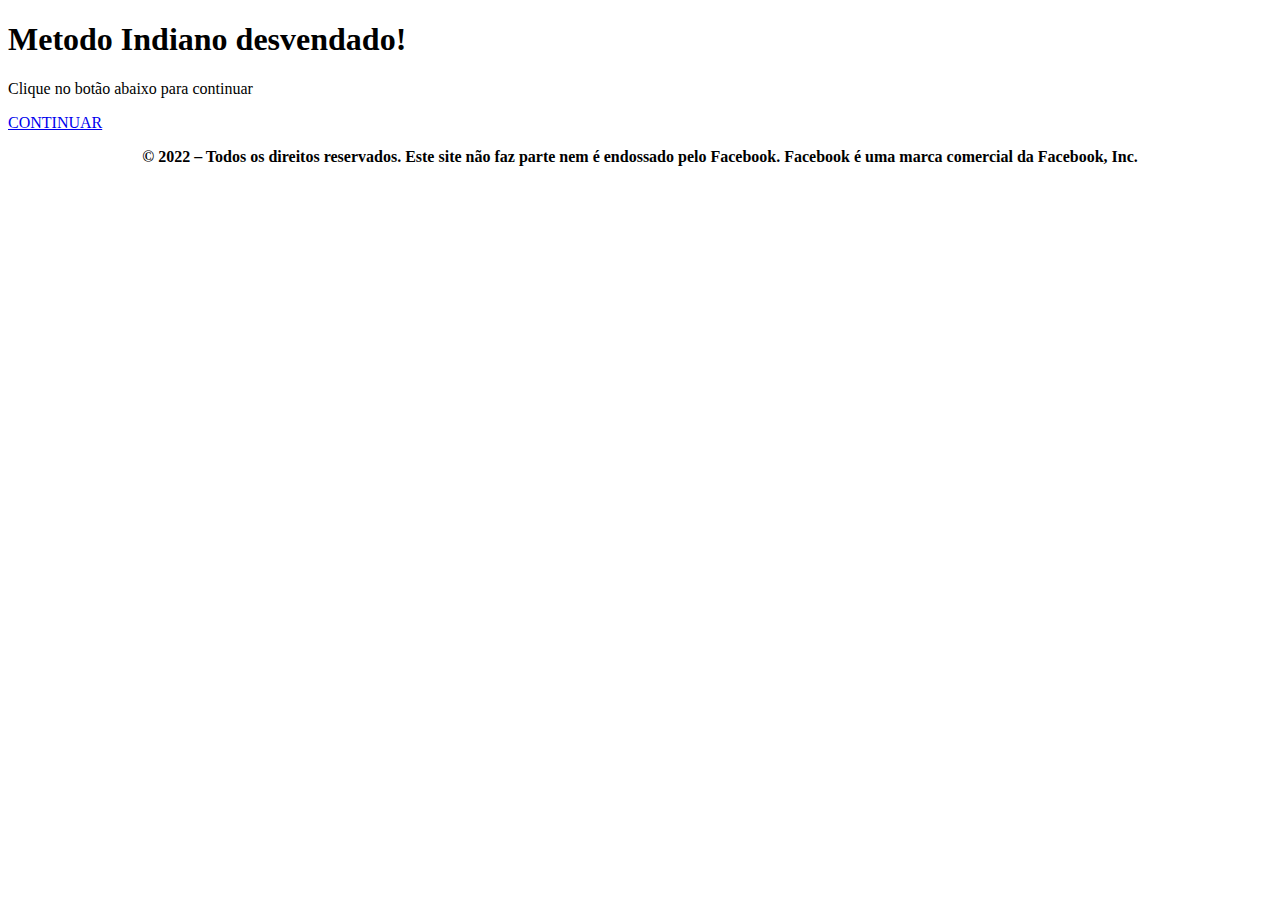
==== index.html @ 2f33d653 "Add files via upload" ====
<!DOCTYPE html>
<html lang="pt-br">
<head>
  <meta charset="utf-8">
  <meta name="viewport" content="width=device-width, initial-scale=1, shrink-to-fit=no">
  <link rel="stylesheet" href="style.css">
  <title>Tudo Pronto!</title>
</head>
<body> 
  <div class="container">
    <div class="black">
      <div>
        <div class="question">
          <h1>Metodo Indiano desvendado!</h1>
          <p>Clique no botão abaixo para continuar</p>
        </div>
        <div class="answer">
          <a class="btn" href="https://www.youtube.com/watch?v=q50zU1witSk">CONTINUAR</a>
        </div>
      </div>    
    </div>
    <p style="text-align: center; font-weight: bold;">© 2022 – Todos os direitos reservados. Este site não faz parte nem é endossado pelo Facebook. Facebook é uma marca comercial da Facebook, Inc.</p>
  </div>
  <script type="text/javascript" src="script.js"></script>
</body>
</html>
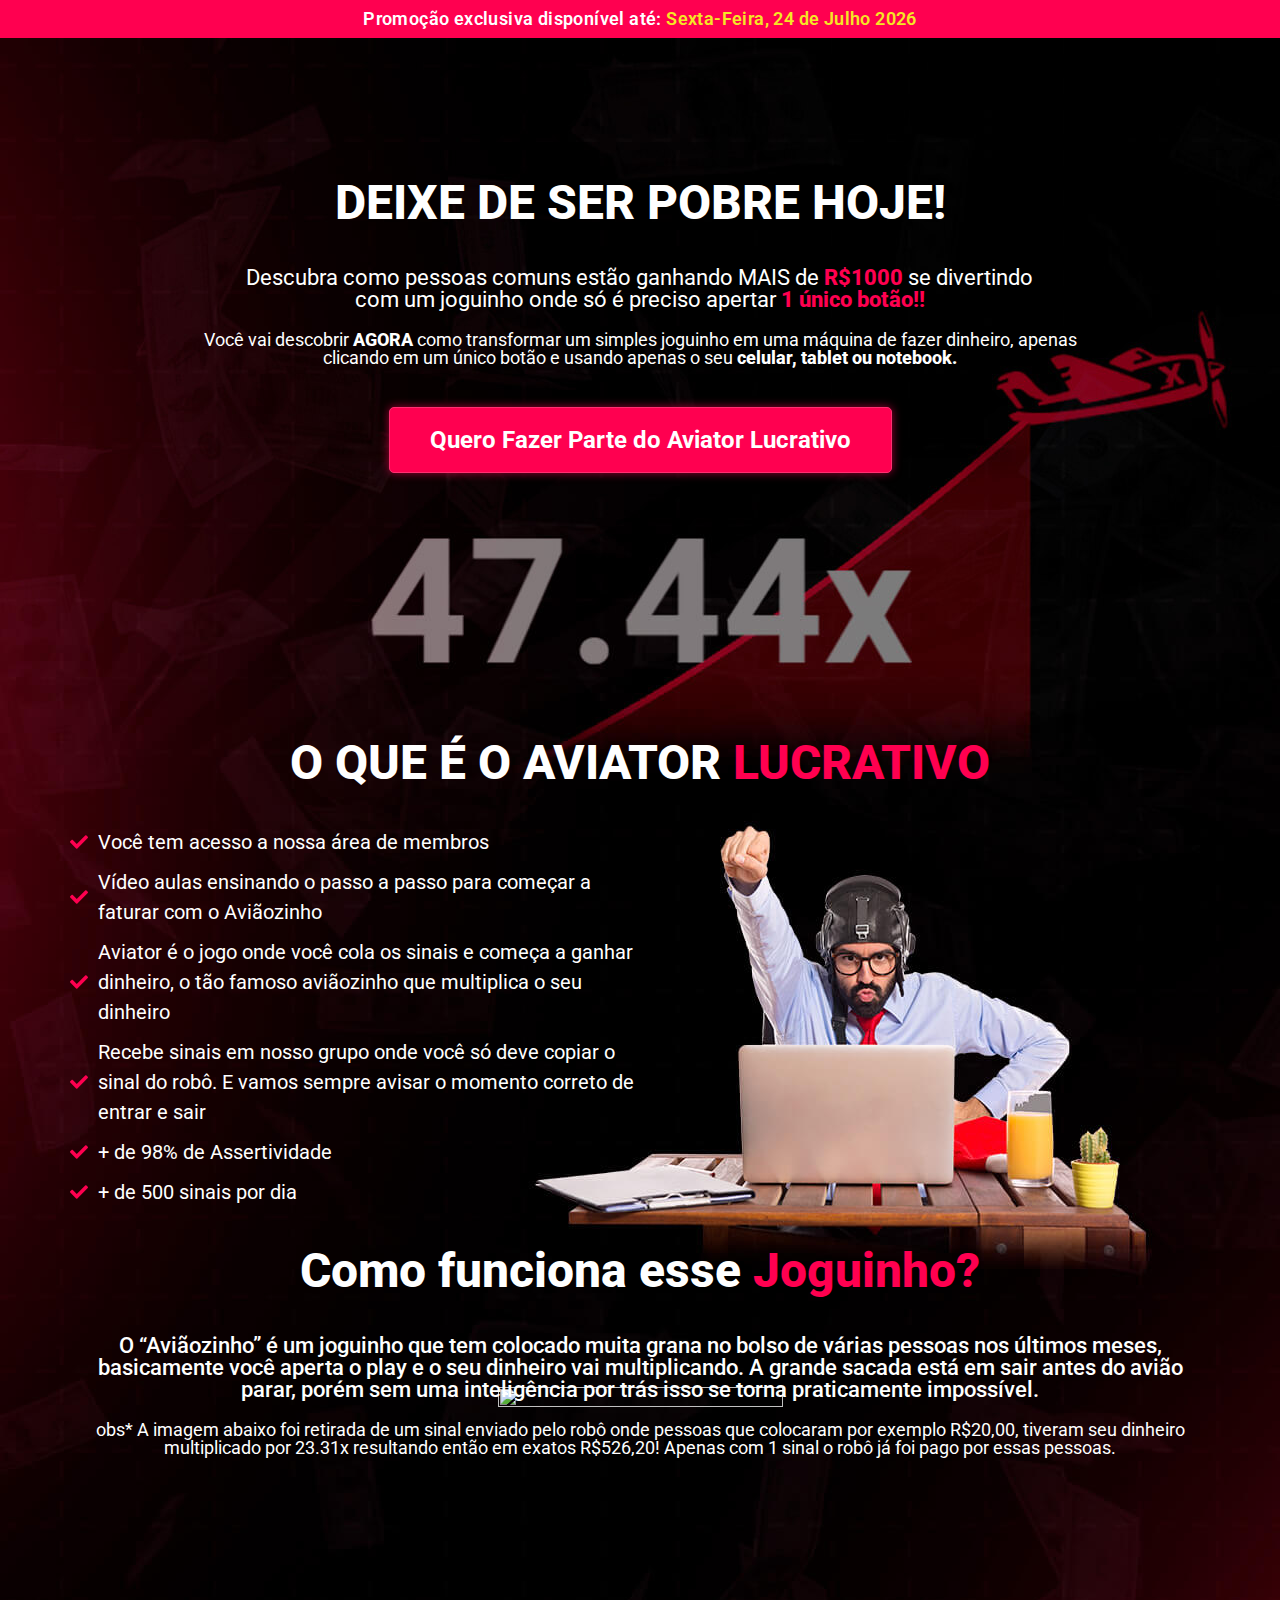
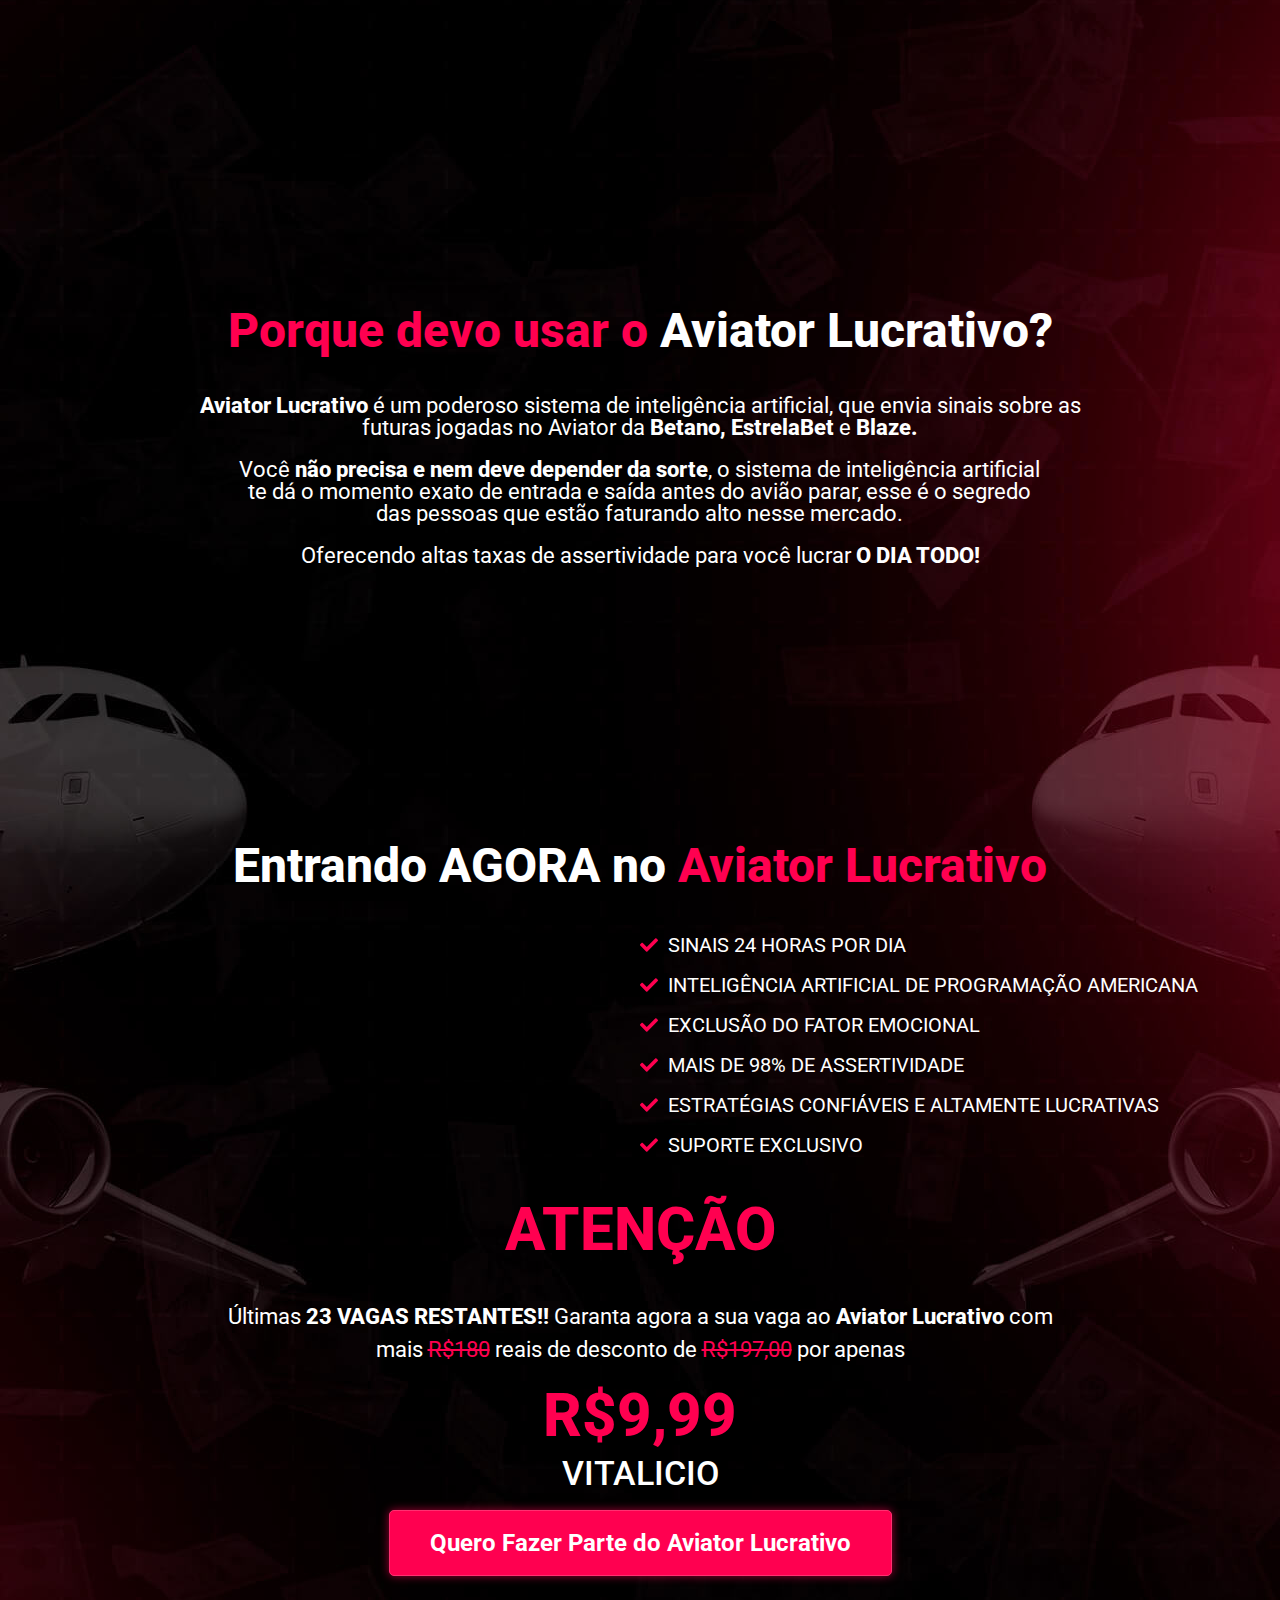
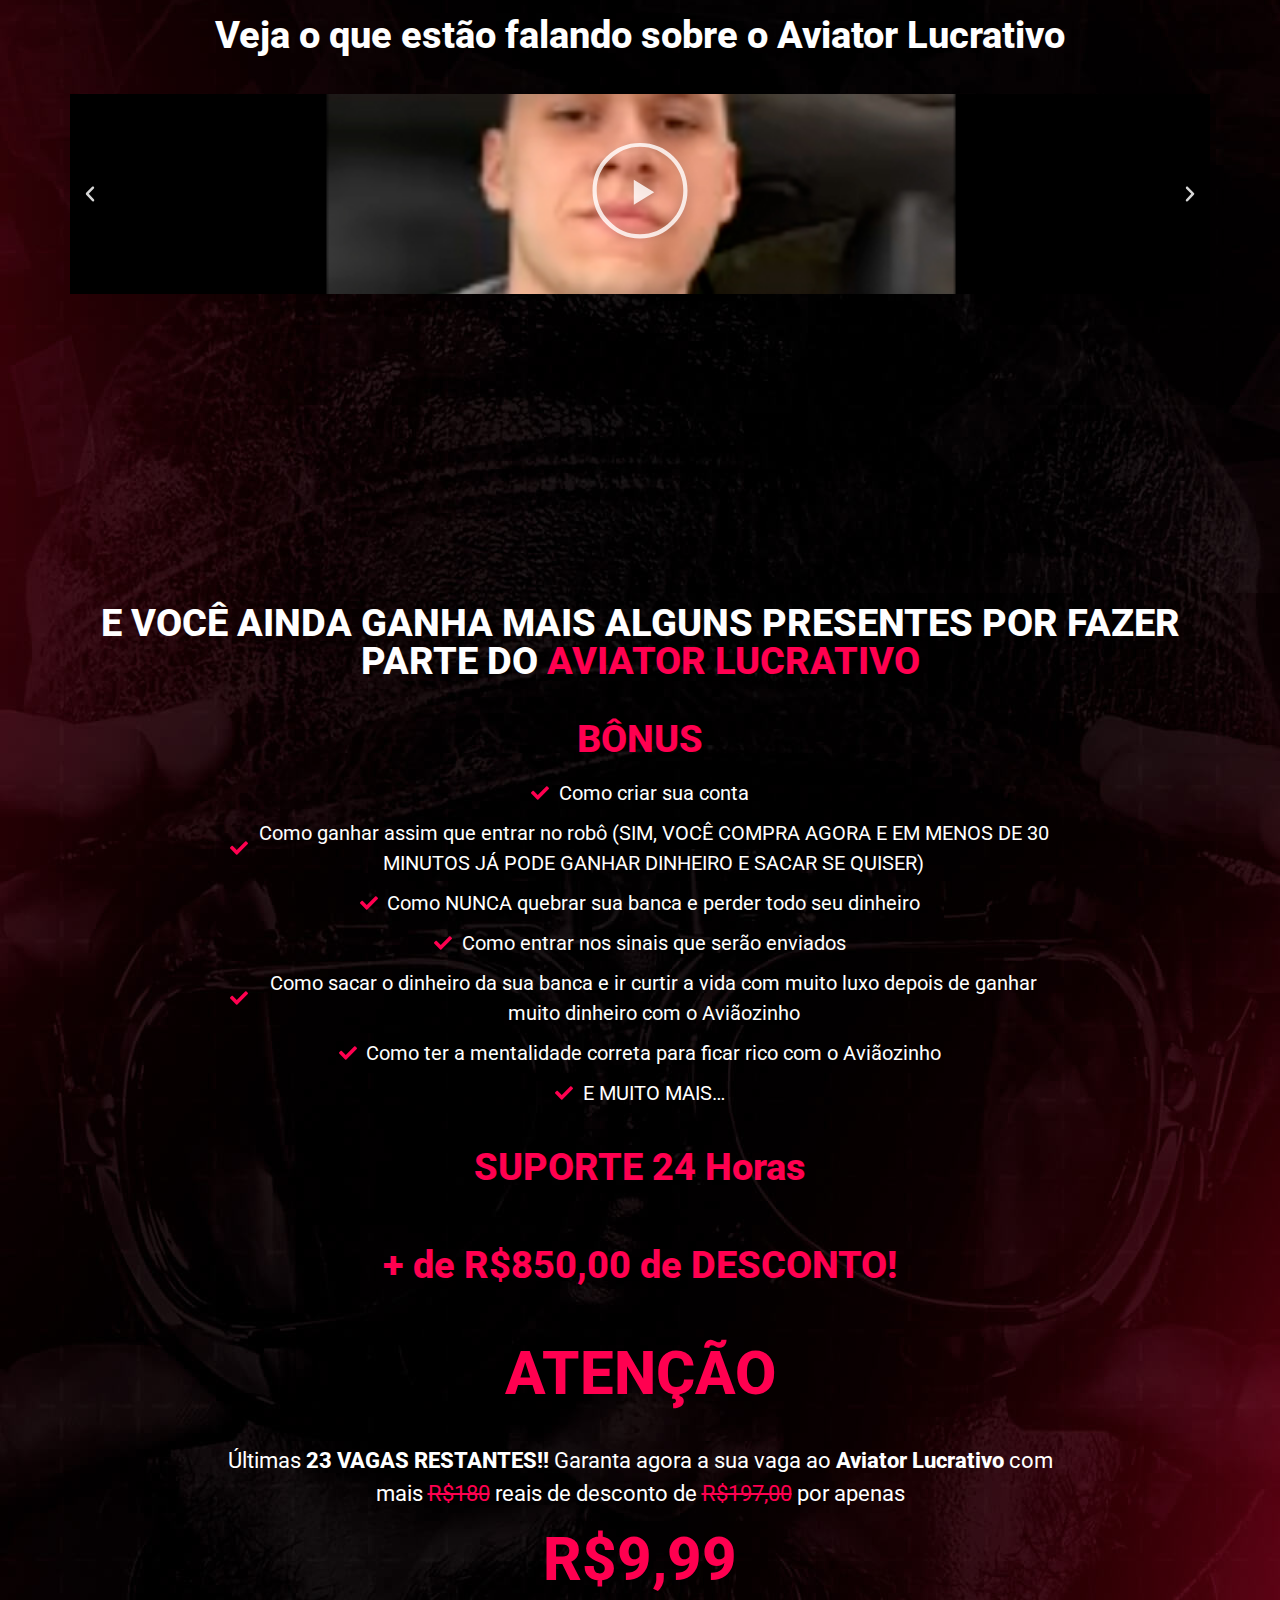
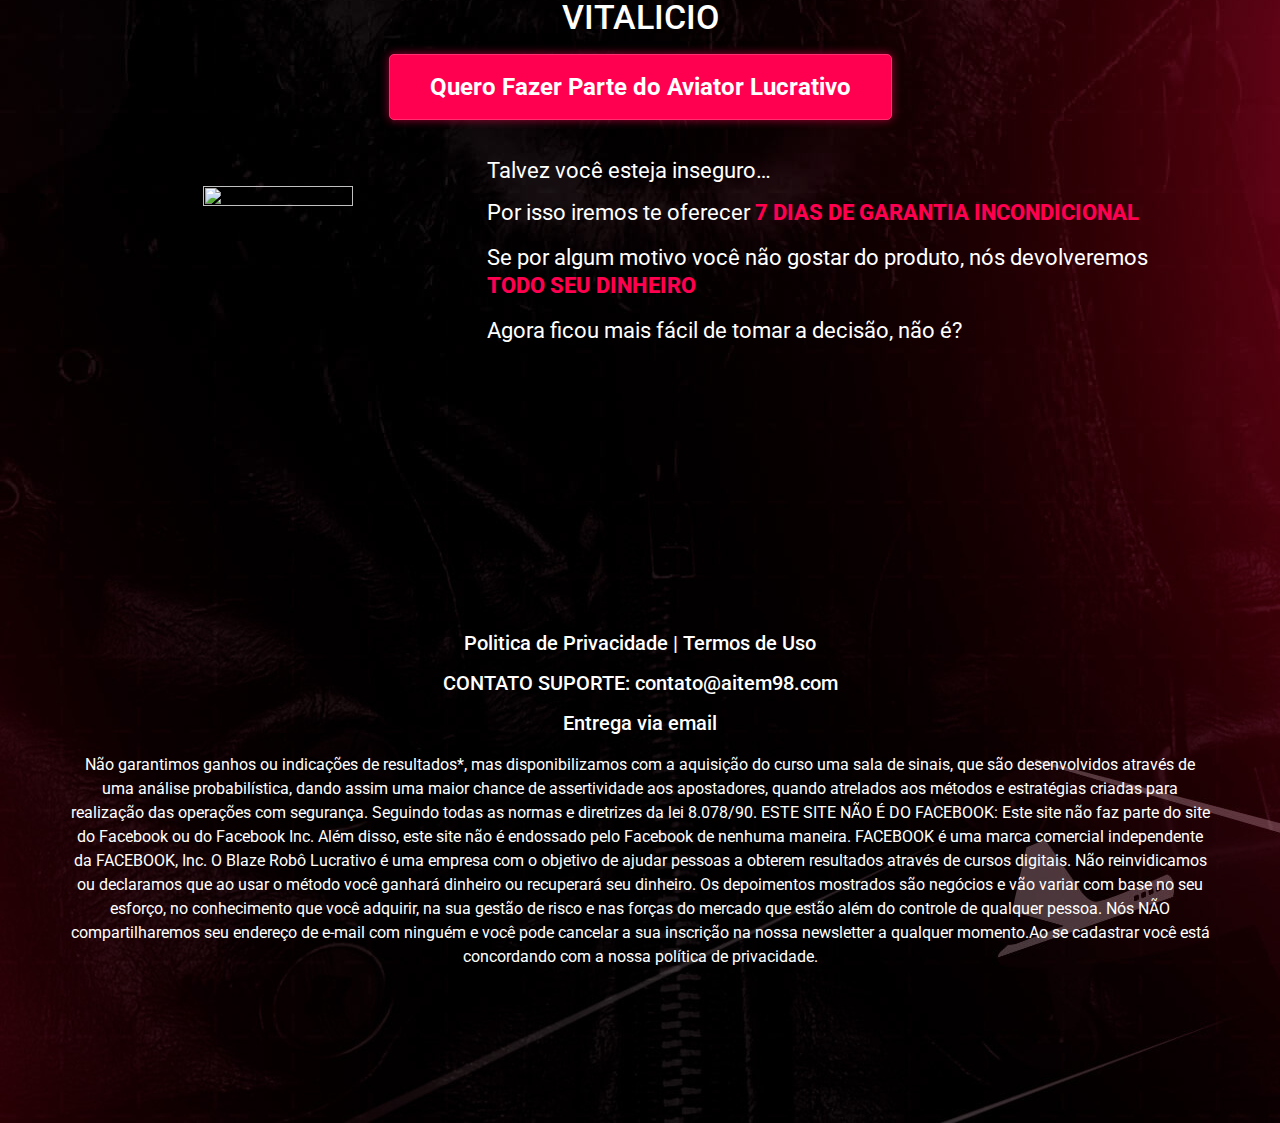
==== commit fdc59552: "Add files via upload" ====
--- a/index.html
+++ b/index.html
@@ -1,26 +1,560 @@
-<!DOCTYPE html>
-<html lang="pt-br">
-<head>
-  <meta charset="utf-8">
-  <meta name="viewport" content="width=device-width, initial-scale=1, shrink-to-fit=no">
-  <link rel="stylesheet" href="style.css">
-  <title>Tudo Pronto!</title>
-</head>
-<body> 
-  <div class="container">
-    <div class="black">
-      <div>
-        <div class="question">
-          <h1>Metodo Indiano desvendado!</h1>
-          <p>Clique no botão abaixo para continuar</p>
-        </div>
-        <div class="answer">
-          <a class="btn" href="https://www.youtube.com/watch?v=q50zU1witSk">CONTINUAR</a>
-        </div>
-      </div>    
-    </div>
-    <p style="text-align: center; font-weight: bold;">© 2022 – Todos os direitos reservados. Este site não faz parte nem é endossado pelo Facebook. Facebook é uma marca comercial da Facebook, Inc.</p>
-  </div>
-  <script type="text/javascript" src="script.js"></script>
-</body>
-</html>+<!DOCTYPE html><html lang="pt-BR" class="jetpack-lazy-images-js-enabled"><head>
+<meta charset="UTF-8">
+<title>LP SEM VSL – Vs1 – ESPAÇADA COM BG – DETALHES EM VERMELHO – Digital Business</title>
+<meta name="robots" content="max-image-preview:large">
+<link rel="dns-prefetch" href="//c0.wp.com">
+<link rel="alternate" type="application/rss+xml" title="Feed para Digital Business »" href="https://escamboo.com/feed/">
+<link rel="alternate" type="application/rss+xml" title="Feed de comentários para Digital Business »" href="https://escamboo.com/comments/feed/">
+<link rel="stylesheet" id="wp-block-library-css" href="css/style.min.css" media="all">
+<style id="wp-block-library-inline-css">
+.has-text-align-justify{text-align:justify;}
+</style>
+<link rel="stylesheet" id="mediaelement-css" href="css/mediaelementplayer-legacy.min.css" media="all">
+<link rel="stylesheet" id="wp-mediaelement-css" href="css/wp-mediaelement.min.css" media="all">
+<link rel="stylesheet" id="classic-theme-styles-css" href="css/classic-themes.min.css" media="all">
+<style id="global-styles-inline-css">
+body{--wp--preset--color--black: #000000;--wp--preset--color--cyan-bluish-gray: #abb8c3;--wp--preset--color--white: #ffffff;--wp--preset--color--pale-pink: #f78da7;--wp--preset--color--vivid-red: #cf2e2e;--wp--preset--color--luminous-vivid-orange: #ff6900;--wp--preset--color--luminous-vivid-amber: #fcb900;--wp--preset--color--light-green-cyan: #7bdcb5;--wp--preset--color--vivid-green-cyan: #00d084;--wp--preset--color--pale-cyan-blue: #8ed1fc;--wp--preset--color--vivid-cyan-blue: #0693e3;--wp--preset--color--vivid-purple: #9b51e0;--wp--preset--gradient--vivid-cyan-blue-to-vivid-purple: linear-gradient(135deg,rgba(6,147,227,1) 0%,rgb(155,81,224) 100%);--wp--preset--gradient--light-green-cyan-to-vivid-green-cyan: linear-gradient(135deg,rgb(122,220,180) 0%,rgb(0,208,130) 100%);--wp--preset--gradient--luminous-vivid-amber-to-luminous-vivid-orange: linear-gradient(135deg,rgba(252,185,0,1) 0%,rgba(255,105,0,1) 100%);--wp--preset--gradient--luminous-vivid-orange-to-vivid-red: linear-gradient(135deg,rgba(255,105,0,1) 0%,rgb(207,46,46) 100%);--wp--preset--gradient--very-light-gray-to-cyan-bluish-gray: linear-gradient(135deg,rgb(238,238,238) 0%,rgb(169,184,195) 100%);--wp--preset--gradient--cool-to-warm-spectrum: linear-gradient(135deg,rgb(74,234,220) 0%,rgb(151,120,209) 20%,rgb(207,42,186) 40%,rgb(238,44,130) 60%,rgb(251,105,98) 80%,rgb(254,248,76) 100%);--wp--preset--gradient--blush-light-purple: linear-gradient(135deg,rgb(255,206,236) 0%,rgb(152,150,240) 100%);--wp--preset--gradient--blush-bordeaux: linear-gradient(135deg,rgb(254,205,165) 0%,rgb(254,45,45) 50%,rgb(107,0,62) 100%);--wp--preset--gradient--luminous-dusk: linear-gradient(135deg,rgb(255,203,112) 0%,rgb(199,81,192) 50%,rgb(65,88,208) 100%);--wp--preset--gradient--pale-ocean: linear-gradient(135deg,rgb(255,245,203) 0%,rgb(182,227,212) 50%,rgb(51,167,181) 100%);--wp--preset--gradient--electric-grass: linear-gradient(135deg,rgb(202,248,128) 0%,rgb(113,206,126) 100%);--wp--preset--gradient--midnight: linear-gradient(135deg,rgb(2,3,129) 0%,rgb(40,116,252) 100%);--wp--preset--duotone--dark-grayscale: url('lp-sem-vsl-vs1-espacada-com-bg-detalhes-em-vermelho.html#wp-duotone-dark-grayscale');--wp--preset--duotone--grayscale: url('lp-sem-vsl-vs1-espacada-com-bg-detalhes-em-vermelho.html#wp-duotone-grayscale');--wp--preset--duotone--purple-yellow: url('lp-sem-vsl-vs1-espacada-com-bg-detalhes-em-vermelho.html#wp-duotone-purple-yellow');--wp--preset--duotone--blue-red: url('lp-sem-vsl-vs1-espacada-com-bg-detalhes-em-vermelho.html#wp-duotone-blue-red');--wp--preset--duotone--midnight: url('lp-sem-vsl-vs1-espacada-com-bg-detalhes-em-vermelho.html#wp-duotone-midnight');--wp--preset--duotone--magenta-yellow: url('lp-sem-vsl-vs1-espacada-com-bg-detalhes-em-vermelho.html#wp-duotone-magenta-yellow');--wp--preset--duotone--purple-green: url('lp-sem-vsl-vs1-espacada-com-bg-detalhes-em-vermelho.html#wp-duotone-purple-green');--wp--preset--duotone--blue-orange: url('lp-sem-vsl-vs1-espacada-com-bg-detalhes-em-vermelho.html#wp-duotone-blue-orange');--wp--preset--font-size--small: 13px;--wp--preset--font-size--medium: 20px;--wp--preset--font-size--large: 36px;--wp--preset--font-size--x-large: 42px;--wp--preset--spacing--20: 0.44rem;--wp--preset--spacing--30: 0.67rem;--wp--preset--spacing--40: 1rem;--wp--preset--spacing--50: 1.5rem;--wp--preset--spacing--60: 2.25rem;--wp--preset--spacing--70: 3.38rem;--wp--preset--spacing--80: 5.06rem;}:where(.is-layout-flex){gap: 0.5em;}body .is-layout-flow > .alignleft{float: left;margin-inline-start: 0;margin-inline-end: 2em;}body .is-layout-flow > .alignright{float: right;margin-inline-start: 2em;margin-inline-end: 0;}body .is-layout-flow > .aligncenter{margin-left: auto !important;margin-right: auto !important;}body .is-layout-constrained > .alignleft{float: left;margin-inline-start: 0;margin-inline-end: 2em;}body .is-layout-constrained > .alignright{float: right;margin-inline-start: 2em;margin-inline-end: 0;}body .is-layout-constrained > .aligncenter{margin-left: auto !important;margin-right: auto !important;}body .is-layout-constrained > :where(:not(.alignleft):not(.alignright):not(.alignfull)){max-width: var(--wp--style--global--content-size);margin-left: auto !important;margin-right: auto !important;}body .is-layout-constrained > .alignwide{max-width: var(--wp--style--global--wide-size);}body .is-layout-flex{display: flex;}body .is-layout-flex{flex-wrap: wrap;align-items: center;}body .is-layout-flex > *{margin: 0;}:where(.wp-block-columns.is-layout-flex){gap: 2em;}.has-black-color{color: var(--wp--preset--color--black) !important;}.has-cyan-bluish-gray-color{color: var(--wp--preset--color--cyan-bluish-gray) !important;}.has-white-color{color: var(--wp--preset--color--white) !important;}.has-pale-pink-color{color: var(--wp--preset--color--pale-pink) !important;}.has-vivid-red-color{color: var(--wp--preset--color--vivid-red) !important;}.has-luminous-vivid-orange-color{color: var(--wp--preset--color--luminous-vivid-orange) !important;}.has-luminous-vivid-amber-color{color: var(--wp--preset--color--luminous-vivid-amber) !important;}.has-light-green-cyan-color{color: var(--wp--preset--color--light-green-cyan) !important;}.has-vivid-green-cyan-color{color: var(--wp--preset--color--vivid-green-cyan) !important;}.has-pale-cyan-blue-color{color: var(--wp--preset--color--pale-cyan-blue) !important;}.has-vivid-cyan-blue-color{color: var(--wp--preset--color--vivid-cyan-blue) !important;}.has-vivid-purple-color{color: var(--wp--preset--color--vivid-purple) !important;}.has-black-background-color{background-color: var(--wp--preset--color--black) !important;}.has-cyan-bluish-gray-background-color{background-color: var(--wp--preset--color--cyan-bluish-gray) !important;}.has-white-background-color{background-color: var(--wp--preset--color--white) !important;}.has-pale-pink-background-color{background-color: var(--wp--preset--color--pale-pink) !important;}.has-vivid-red-background-color{background-color: var(--wp--preset--color--vivid-red) !important;}.has-luminous-vivid-orange-background-color{background-color: var(--wp--preset--color--luminous-vivid-orange) !important;}.has-luminous-vivid-amber-background-color{background-color: var(--wp--preset--color--luminous-vivid-amber) !important;}.has-light-green-cyan-background-color{background-color: var(--wp--preset--color--light-green-cyan) !important;}.has-vivid-green-cyan-background-color{background-color: var(--wp--preset--color--vivid-green-cyan) !important;}.has-pale-cyan-blue-background-color{background-color: var(--wp--preset--color--pale-cyan-blue) !important;}.has-vivid-cyan-blue-background-color{background-color: var(--wp--preset--color--vivid-cyan-blue) !important;}.has-vivid-purple-background-color{background-color: var(--wp--preset--color--vivid-purple) !important;}.has-black-border-color{border-color: var(--wp--preset--color--black) !important;}.has-cyan-bluish-gray-border-color{border-color: var(--wp--preset--color--cyan-bluish-gray) !important;}.has-white-border-color{border-color: var(--wp--preset--color--white) !important;}.has-pale-pink-border-color{border-color: var(--wp--preset--color--pale-pink) !important;}.has-vivid-red-border-color{border-color: var(--wp--preset--color--vivid-red) !important;}.has-luminous-vivid-orange-border-color{border-color: var(--wp--preset--color--luminous-vivid-orange) !important;}.has-luminous-vivid-amber-border-color{border-color: var(--wp--preset--color--luminous-vivid-amber) !important;}.has-light-green-cyan-border-color{border-color: var(--wp--preset--color--light-green-cyan) !important;}.has-vivid-green-cyan-border-color{border-color: var(--wp--preset--color--vivid-green-cyan) !important;}.has-pale-cyan-blue-border-color{border-color: var(--wp--preset--color--pale-cyan-blue) !important;}.has-vivid-cyan-blue-border-color{border-color: var(--wp--preset--color--vivid-cyan-blue) !important;}.has-vivid-purple-border-color{border-color: var(--wp--preset--color--vivid-purple) !important;}.has-vivid-cyan-blue-to-vivid-purple-gradient-background{background: var(--wp--preset--gradient--vivid-cyan-blue-to-vivid-purple) !important;}.has-light-green-cyan-to-vivid-green-cyan-gradient-background{background: var(--wp--preset--gradient--light-green-cyan-to-vivid-green-cyan) !important;}.has-luminous-vivid-amber-to-luminous-vivid-orange-gradient-background{background: var(--wp--preset--gradient--luminous-vivid-amber-to-luminous-vivid-orange) !important;}.has-luminous-vivid-orange-to-vivid-red-gradient-background{background: var(--wp--preset--gradient--luminous-vivid-orange-to-vivid-red) !important;}.has-very-light-gray-to-cyan-bluish-gray-gradient-background{background: var(--wp--preset--gradient--very-light-gray-to-cyan-bluish-gray) !important;}.has-cool-to-warm-spectrum-gradient-background{background: var(--wp--preset--gradient--cool-to-warm-spectrum) !important;}.has-blush-light-purple-gradient-background{background: var(--wp--preset--gradient--blush-light-purple) !important;}.has-blush-bordeaux-gradient-background{background: var(--wp--preset--gradient--blush-bordeaux) !important;}.has-luminous-dusk-gradient-background{background: var(--wp--preset--gradient--luminous-dusk) !important;}.has-pale-ocean-gradient-background{background: var(--wp--preset--gradient--pale-ocean) !important;}.has-electric-grass-gradient-background{background: var(--wp--preset--gradient--electric-grass) !important;}.has-midnight-gradient-background{background: var(--wp--preset--gradient--midnight) !important;}.has-small-font-size{font-size: var(--wp--preset--font-size--small) !important;}.has-medium-font-size{font-size: var(--wp--preset--font-size--medium) !important;}.has-large-font-size{font-size: var(--wp--preset--font-size--large) !important;}.has-x-large-font-size{font-size: var(--wp--preset--font-size--x-large) !important;}
+.wp-block-navigation a:where(:not(.wp-element-button)){color: inherit;}
+:where(.wp-block-columns.is-layout-flex){gap: 2em;}
+.wp-block-pullquote{font-size: 1.5em;line-height: 1.6;}
+</style>
+<!-- <link rel='stylesheet' id='hello-elementor-css' href='https://escamboo.com/wp-content/themes/hello-elementor/style.min.css?ver=2.6.1' media='all' /> -->
+<!-- <link rel='stylesheet' id='hello-elementor-theme-style-css' href='https://escamboo.com/wp-content/themes/hello-elementor/theme.min.css?ver=2.6.1' media='all' /> -->
+<!-- <link rel='stylesheet' id='elementor-frontend-css' href='https://escamboo.com/wp-content/uploads/elementor/css/custom-frontend-lite.min.css?ver=1671089918' media='all' /> -->
+<link rel="stylesheet" type="text/css" href="css/t20d.css" media="all">
+<style id="elementor-frontend-inline-css">
+@-webkit-keyframes ha_fadeIn{0%{opacity:0}to{opacity:1}}@keyframes ha_fadeIn{0%{opacity:0}to{opacity:1}}@-webkit-keyframes ha_zoomIn{0%{opacity:0;-webkit-transform:scale3d(.3,.3,.3);transform:scale3d(.3,.3,.3)}50%{opacity:1}}@keyframes ha_zoomIn{0%{opacity:0;-webkit-transform:scale3d(.3,.3,.3);transform:scale3d(.3,.3,.3)}50%{opacity:1}}@-webkit-keyframes ha_rollIn{0%{opacity:0;-webkit-transform:translate3d(-100%,0,0) rotate3d(0,0,1,-120deg);transform:translate3d(-100%,0,0) rotate3d(0,0,1,-120deg)}to{opacity:1}}@keyframes ha_rollIn{0%{opacity:0;-webkit-transform:translate3d(-100%,0,0) rotate3d(0,0,1,-120deg);transform:translate3d(-100%,0,0) rotate3d(0,0,1,-120deg)}to{opacity:1}}@-webkit-keyframes ha_bounce{0%,20%,53%,to{-webkit-animation-timing-function:cubic-bezier(.215,.61,.355,1);animation-timing-function:cubic-bezier(.215,.61,.355,1)}40%,43%{-webkit-transform:translate3d(0,-30px,0) scaleY(1.1);transform:translate3d(0,-30px,0) scaleY(1.1);-webkit-animation-timing-function:cubic-bezier(.755,.05,.855,.06);animation-timing-function:cubic-bezier(.755,.05,.855,.06)}70%{-webkit-transform:translate3d(0,-15px,0) scaleY(1.05);transform:translate3d(0,-15px,0) scaleY(1.05);-webkit-animation-timing-function:cubic-bezier(.755,.05,.855,.06);animation-timing-function:cubic-bezier(.755,.05,.855,.06)}80%{-webkit-transition-timing-function:cubic-bezier(.215,.61,.355,1);transition-timing-function:cubic-bezier(.215,.61,.355,1);-webkit-transform:translate3d(0,0,0) scaleY(.95);transform:translate3d(0,0,0) scaleY(.95)}90%{-webkit-transform:translate3d(0,-4px,0) scaleY(1.02);transform:translate3d(0,-4px,0) scaleY(1.02)}}@keyframes ha_bounce{0%,20%,53%,to{-webkit-animation-timing-function:cubic-bezier(.215,.61,.355,1);animation-timing-function:cubic-bezier(.215,.61,.355,1)}40%,43%{-webkit-transform:translate3d(0,-30px,0) scaleY(1.1);transform:translate3d(0,-30px,0) scaleY(1.1);-webkit-animation-timing-function:cubic-bezier(.755,.05,.855,.06);animation-timing-function:cubic-bezier(.755,.05,.855,.06)}70%{-webkit-transform:translate3d(0,-15px,0) scaleY(1.05);transform:translate3d(0,-15px,0) scaleY(1.05);-webkit-animation-timing-function:cubic-bezier(.755,.05,.855,.06);animation-timing-function:cubic-bezier(.755,.05,.855,.06)}80%{-webkit-transition-timing-function:cubic-bezier(.215,.61,.355,1);transition-timing-function:cubic-bezier(.215,.61,.355,1);-webkit-transform:translate3d(0,0,0) scaleY(.95);transform:translate3d(0,0,0) scaleY(.95)}90%{-webkit-transform:translate3d(0,-4px,0) scaleY(1.02);transform:translate3d(0,-4px,0) scaleY(1.02)}}@-webkit-keyframes ha_bounceIn{0%,20%,40%,60%,80%,to{-webkit-animation-timing-function:cubic-bezier(.215,.61,.355,1);animation-timing-function:cubic-bezier(.215,.61,.355,1)}0%{opacity:0;-webkit-transform:scale3d(.3,.3,.3);transform:scale3d(.3,.3,.3)}20%{-webkit-transform:scale3d(1.1,1.1,1.1);transform:scale3d(1.1,1.1,1.1)}40%{-webkit-transform:scale3d(.9,.9,.9);transform:scale3d(.9,.9,.9)}60%{opacity:1;-webkit-transform:scale3d(1.03,1.03,1.03);transform:scale3d(1.03,1.03,1.03)}80%{-webkit-transform:scale3d(.97,.97,.97);transform:scale3d(.97,.97,.97)}to{opacity:1}}@keyframes ha_bounceIn{0%,20%,40%,60%,80%,to{-webkit-animation-timing-function:cubic-bezier(.215,.61,.355,1);animation-timing-function:cubic-bezier(.215,.61,.355,1)}0%{opacity:0;-webkit-transform:scale3d(.3,.3,.3);transform:scale3d(.3,.3,.3)}20%{-webkit-transform:scale3d(1.1,1.1,1.1);transform:scale3d(1.1,1.1,1.1)}40%{-webkit-transform:scale3d(.9,.9,.9);transform:scale3d(.9,.9,.9)}60%{opacity:1;-webkit-transform:scale3d(1.03,1.03,1.03);transform:scale3d(1.03,1.03,1.03)}80%{-webkit-transform:scale3d(.97,.97,.97);transform:scale3d(.97,.97,.97)}to{opacity:1}}@-webkit-keyframes ha_flipInX{0%{opacity:0;-webkit-transform:perspective(400px) rotate3d(1,0,0,90deg);transform:perspective(400px) rotate3d(1,0,0,90deg);-webkit-animation-timing-function:ease-in;animation-timing-function:ease-in}40%{-webkit-transform:perspective(400px) rotate3d(1,0,0,-20deg);transform:perspective(400px) rotate3d(1,0,0,-20deg);-webkit-animation-timing-function:ease-in;animation-timing-function:ease-in}60%{opacity:1;-webkit-transform:perspective(400px) rotate3d(1,0,0,10deg);transform:perspective(400px) rotate3d(1,0,0,10deg)}80%{-webkit-transform:perspective(400px) rotate3d(1,0,0,-5deg);transform:perspective(400px) rotate3d(1,0,0,-5deg)}}@keyframes ha_flipInX{0%{opacity:0;-webkit-transform:perspective(400px) rotate3d(1,0,0,90deg);transform:perspective(400px) rotate3d(1,0,0,90deg);-webkit-animation-timing-function:ease-in;animation-timing-function:ease-in}40%{-webkit-transform:perspective(400px) rotate3d(1,0,0,-20deg);transform:perspective(400px) rotate3d(1,0,0,-20deg);-webkit-animation-timing-function:ease-in;animation-timing-function:ease-in}60%{opacity:1;-webkit-transform:perspective(400px) rotate3d(1,0,0,10deg);transform:perspective(400px) rotate3d(1,0,0,10deg)}80%{-webkit-transform:perspective(400px) rotate3d(1,0,0,-5deg);transform:perspective(400px) rotate3d(1,0,0,-5deg)}}@-webkit-keyframes ha_flipInY{0%{opacity:0;-webkit-transform:perspective(400px) rotate3d(0,1,0,90deg);transform:perspective(400px) rotate3d(0,1,0,90deg);-webkit-animation-timing-function:ease-in;animation-timing-function:ease-in}40%{-webkit-transform:perspective(400px) rotate3d(0,1,0,-20deg);transform:perspective(400px) rotate3d(0,1,0,-20deg);-webkit-animation-timing-function:ease-in;animation-timing-function:ease-in}60%{opacity:1;-webkit-transform:perspective(400px) rotate3d(0,1,0,10deg);transform:perspective(400px) rotate3d(0,1,0,10deg)}80%{-webkit-transform:perspective(400px) rotate3d(0,1,0,-5deg);transform:perspective(400px) rotate3d(0,1,0,-5deg)}}@keyframes ha_flipInY{0%{opacity:0;-webkit-transform:perspective(400px) rotate3d(0,1,0,90deg);transform:perspective(400px) rotate3d(0,1,0,90deg);-webkit-animation-timing-function:ease-in;animation-timing-function:ease-in}40%{-webkit-transform:perspective(400px) rotate3d(0,1,0,-20deg);transform:perspective(400px) rotate3d(0,1,0,-20deg);-webkit-animation-timing-function:ease-in;animation-timing-function:ease-in}60%{opacity:1;-webkit-transform:perspective(400px) rotate3d(0,1,0,10deg);transform:perspective(400px) rotate3d(0,1,0,10deg)}80%{-webkit-transform:perspective(400px) rotate3d(0,1,0,-5deg);transform:perspective(400px) rotate3d(0,1,0,-5deg)}}@-webkit-keyframes ha_swing{20%{-webkit-transform:rotate3d(0,0,1,15deg);transform:rotate3d(0,0,1,15deg)}40%{-webkit-transform:rotate3d(0,0,1,-10deg);transform:rotate3d(0,0,1,-10deg)}60%{-webkit-transform:rotate3d(0,0,1,5deg);transform:rotate3d(0,0,1,5deg)}80%{-webkit-transform:rotate3d(0,0,1,-5deg);transform:rotate3d(0,0,1,-5deg)}}@keyframes ha_swing{20%{-webkit-transform:rotate3d(0,0,1,15deg);transform:rotate3d(0,0,1,15deg)}40%{-webkit-transform:rotate3d(0,0,1,-10deg);transform:rotate3d(0,0,1,-10deg)}60%{-webkit-transform:rotate3d(0,0,1,5deg);transform:rotate3d(0,0,1,5deg)}80%{-webkit-transform:rotate3d(0,0,1,-5deg);transform:rotate3d(0,0,1,-5deg)}}@-webkit-keyframes ha_slideInDown{0%{visibility:visible;-webkit-transform:translate3d(0,-100%,0);transform:translate3d(0,-100%,0)}}@keyframes ha_slideInDown{0%{visibility:visible;-webkit-transform:translate3d(0,-100%,0);transform:translate3d(0,-100%,0)}}@-webkit-keyframes ha_slideInUp{0%{visibility:visible;-webkit-transform:translate3d(0,100%,0);transform:translate3d(0,100%,0)}}@keyframes ha_slideInUp{0%{visibility:visible;-webkit-transform:translate3d(0,100%,0);transform:translate3d(0,100%,0)}}@-webkit-keyframes ha_slideInLeft{0%{visibility:visible;-webkit-transform:translate3d(-100%,0,0);transform:translate3d(-100%,0,0)}}@keyframes ha_slideInLeft{0%{visibility:visible;-webkit-transform:translate3d(-100%,0,0);transform:translate3d(-100%,0,0)}}@-webkit-keyframes ha_slideInRight{0%{visibility:visible;-webkit-transform:translate3d(100%,0,0);transform:translate3d(100%,0,0)}}@keyframes ha_slideInRight{0%{visibility:visible;-webkit-transform:translate3d(100%,0,0);transform:translate3d(100%,0,0)}}.ha_fadeIn{-webkit-animation-name:ha_fadeIn;animation-name:ha_fadeIn}.ha_zoomIn{-webkit-animation-name:ha_zoomIn;animation-name:ha_zoomIn}.ha_rollIn{-webkit-animation-name:ha_rollIn;animation-name:ha_rollIn}.ha_bounce{-webkit-transform-origin:center bottom;-ms-transform-origin:center bottom;transform-origin:center bottom;-webkit-animation-name:ha_bounce;animation-name:ha_bounce}.ha_bounceIn{-webkit-animation-name:ha_bounceIn;animation-name:ha_bounceIn;-webkit-animation-duration:.75s;-webkit-animation-duration:calc(var(--animate-duration)*.75);animation-duration:.75s;animation-duration:calc(var(--animate-duration)*.75)}.ha_flipInX,.ha_flipInY{-webkit-animation-name:ha_flipInX;animation-name:ha_flipInX;-webkit-backface-visibility:visible!important;backface-visibility:visible!important}.ha_flipInY{-webkit-animation-name:ha_flipInY;animation-name:ha_flipInY}.ha_swing{-webkit-transform-origin:top center;-ms-transform-origin:top center;transform-origin:top center;-webkit-animation-name:ha_swing;animation-name:ha_swing}.ha_slideInDown{-webkit-animation-name:ha_slideInDown;animation-name:ha_slideInDown}.ha_slideInUp{-webkit-animation-name:ha_slideInUp;animation-name:ha_slideInUp}.ha_slideInLeft{-webkit-animation-name:ha_slideInLeft;animation-name:ha_slideInLeft}.ha_slideInRight{-webkit-animation-name:ha_slideInRight;animation-name:ha_slideInRight}.ha-css-transform-yes{-webkit-transition-duration:var(--ha-tfx-transition-duration, .2s);transition-duration:var(--ha-tfx-transition-duration, .2s);-webkit-transition-property:-webkit-transform;transition-property:transform;transition-property:transform,-webkit-transform;-webkit-transform:translate(var(--ha-tfx-translate-x, 0),var(--ha-tfx-translate-y, 0)) scale(var(--ha-tfx-scale-x, 1),var(--ha-tfx-scale-y, 1)) skew(var(--ha-tfx-skew-x, 0),var(--ha-tfx-skew-y, 0)) rotateX(var(--ha-tfx-rotate-x, 0)) rotateY(var(--ha-tfx-rotate-y, 0)) rotateZ(var(--ha-tfx-rotate-z, 0));transform:translate(var(--ha-tfx-translate-x, 0),var(--ha-tfx-translate-y, 0)) scale(var(--ha-tfx-scale-x, 1),var(--ha-tfx-scale-y, 1)) skew(var(--ha-tfx-skew-x, 0),var(--ha-tfx-skew-y, 0)) rotateX(var(--ha-tfx-rotate-x, 0)) rotateY(var(--ha-tfx-rotate-y, 0)) rotateZ(var(--ha-tfx-rotate-z, 0))}.ha-css-transform-yes:hover{-webkit-transform:translate(var(--ha-tfx-translate-x-hover, var(--ha-tfx-translate-x, 0)),var(--ha-tfx-translate-y-hover, var(--ha-tfx-translate-y, 0))) scale(var(--ha-tfx-scale-x-hover, var(--ha-tfx-scale-x, 1)),var(--ha-tfx-scale-y-hover, var(--ha-tfx-scale-y, 1))) skew(var(--ha-tfx-skew-x-hover, var(--ha-tfx-skew-x, 0)),var(--ha-tfx-skew-y-hover, var(--ha-tfx-skew-y, 0))) rotateX(var(--ha-tfx-rotate-x-hover, var(--ha-tfx-rotate-x, 0))) rotateY(var(--ha-tfx-rotate-y-hover, var(--ha-tfx-rotate-y, 0))) rotateZ(var(--ha-tfx-rotate-z-hover, var(--ha-tfx-rotate-z, 0)));transform:translate(var(--ha-tfx-translate-x-hover, var(--ha-tfx-translate-x, 0)),var(--ha-tfx-translate-y-hover, var(--ha-tfx-translate-y, 0))) scale(var(--ha-tfx-scale-x-hover, var(--ha-tfx-scale-x, 1)),var(--ha-tfx-scale-y-hover, var(--ha-tfx-scale-y, 1))) skew(var(--ha-tfx-skew-x-hover, var(--ha-tfx-skew-x, 0)),var(--ha-tfx-skew-y-hover, var(--ha-tfx-skew-y, 0))) rotateX(var(--ha-tfx-rotate-x-hover, var(--ha-tfx-rotate-x, 0))) rotateY(var(--ha-tfx-rotate-y-hover, var(--ha-tfx-rotate-y, 0))) rotateZ(var(--ha-tfx-rotate-z-hover, var(--ha-tfx-rotate-z, 0)))}.happy-addon>.elementor-widget-container{word-wrap:break-word;overflow-wrap:break-word}.happy-addon>.elementor-widget-container,.happy-addon>.elementor-widget-container *{-webkit-box-sizing:border-box;box-sizing:border-box}.happy-addon p:empty{display:none}.happy-addon .elementor-inline-editing{min-height:auto!important}.happy-addon-pro img{max-width:100%;height:auto;-o-object-fit:cover;object-fit:cover}.ha-screen-reader-text{position:absolute;overflow:hidden;clip:rect(1px,1px,1px,1px);margin:-1px;padding:0;width:1px;height:1px;border:0;word-wrap:normal!important;-webkit-clip-path:inset(50%);clip-path:inset(50%)}.ha-has-bg-overlay>.elementor-widget-container{position:relative;z-index:1}.ha-has-bg-overlay>.elementor-widget-container:before{position:absolute;top:0;left:0;z-index:-1;width:100%;height:100%;content:""}.ha-popup--is-enabled .ha-js-popup,.ha-popup--is-enabled .ha-js-popup img{cursor:-webkit-zoom-in!important;cursor:zoom-in!important}.mfp-wrap .mfp-arrow,.mfp-wrap .mfp-close{background-color:transparent}.mfp-wrap .mfp-arrow:focus,.mfp-wrap .mfp-close:focus{outline-width:thin}.ha-advanced-tooltip-enable{position:relative;cursor:pointer;--ha-tooltip-arrow-color:black;--ha-tooltip-arrow-distance:0}.ha-advanced-tooltip-enable .ha-advanced-tooltip-content{position:absolute;z-index:999;display:none;padding:5px 0;width:120px;height:auto;border-radius:6px;background-color:#000;color:#fff;text-align:center;opacity:0}.ha-advanced-tooltip-enable .ha-advanced-tooltip-content::after{position:absolute;border-width:5px;border-style:solid;content:""}.ha-advanced-tooltip-enable .ha-advanced-tooltip-content.no-arrow::after{visibility:hidden}.ha-advanced-tooltip-enable .ha-advanced-tooltip-content.show{display:inline-block;opacity:1}.ha-advanced-tooltip-enable.ha-advanced-tooltip-top .ha-advanced-tooltip-content,body[data-elementor-device-mode=tablet] .ha-advanced-tooltip-enable.ha-advanced-tooltip-tablet-top .ha-advanced-tooltip-content{top:unset;right:0;bottom:calc(101% + var(--ha-tooltip-arrow-distance));left:0;margin:0 auto}.ha-advanced-tooltip-enable.ha-advanced-tooltip-top .ha-advanced-tooltip-content::after,body[data-elementor-device-mode=tablet] .ha-advanced-tooltip-enable.ha-advanced-tooltip-tablet-top .ha-advanced-tooltip-content::after{top:100%;right:unset;bottom:unset;left:50%;border-color:var(--ha-tooltip-arrow-color) transparent transparent transparent;-webkit-transform:translateX(-50%);-ms-transform:translateX(-50%);transform:translateX(-50%)}.ha-advanced-tooltip-enable.ha-advanced-tooltip-bottom .ha-advanced-tooltip-content,body[data-elementor-device-mode=tablet] .ha-advanced-tooltip-enable.ha-advanced-tooltip-tablet-bottom .ha-advanced-tooltip-content{top:calc(101% + var(--ha-tooltip-arrow-distance));right:0;bottom:unset;left:0;margin:0 auto}.ha-advanced-tooltip-enable.ha-advanced-tooltip-bottom .ha-advanced-tooltip-content::after,body[data-elementor-device-mode=tablet] .ha-advanced-tooltip-enable.ha-advanced-tooltip-tablet-bottom .ha-advanced-tooltip-content::after{top:unset;right:unset;bottom:100%;left:50%;border-color:transparent transparent var(--ha-tooltip-arrow-color) transparent;-webkit-transform:translateX(-50%);-ms-transform:translateX(-50%);transform:translateX(-50%)}.ha-advanced-tooltip-enable.ha-advanced-tooltip-left .ha-advanced-tooltip-content,body[data-elementor-device-mode=tablet] .ha-advanced-tooltip-enable.ha-advanced-tooltip-tablet-left .ha-advanced-tooltip-content{top:50%;right:calc(101% + var(--ha-tooltip-arrow-distance));bottom:unset;left:unset;-webkit-transform:translateY(-50%);-ms-transform:translateY(-50%);transform:translateY(-50%)}.ha-advanced-tooltip-enable.ha-advanced-tooltip-left .ha-advanced-tooltip-content::after,body[data-elementor-device-mode=tablet] .ha-advanced-tooltip-enable.ha-advanced-tooltip-tablet-left .ha-advanced-tooltip-content::after{top:50%;right:unset;bottom:unset;left:100%;border-color:transparent transparent transparent var(--ha-tooltip-arrow-color);-webkit-transform:translateY(-50%);-ms-transform:translateY(-50%);transform:translateY(-50%)}.ha-advanced-tooltip-enable.ha-advanced-tooltip-right .ha-advanced-tooltip-content,body[data-elementor-device-mode=tablet] .ha-advanced-tooltip-enable.ha-advanced-tooltip-tablet-right .ha-advanced-tooltip-content{top:50%;right:unset;bottom:unset;left:calc(101% + var(--ha-tooltip-arrow-distance));-webkit-transform:translateY(-50%);-ms-transform:translateY(-50%);transform:translateY(-50%)}.ha-advanced-tooltip-enable.ha-advanced-tooltip-right .ha-advanced-tooltip-content::after,body[data-elementor-device-mode=tablet] .ha-advanced-tooltip-enable.ha-advanced-tooltip-tablet-right .ha-advanced-tooltip-content::after{top:50%;right:100%;bottom:unset;left:unset;border-color:transparent var(--ha-tooltip-arrow-color) transparent transparent;-webkit-transform:translateY(-50%);-ms-transform:translateY(-50%);transform:translateY(-50%)}body[data-elementor-device-mode=mobile] .ha-advanced-tooltip-enable.ha-advanced-tooltip-mobile-top .ha-advanced-tooltip-content{top:unset;right:0;bottom:calc(101% + var(--ha-tooltip-arrow-distance));left:0;margin:0 auto}body[data-elementor-device-mode=mobile] .ha-advanced-tooltip-enable.ha-advanced-tooltip-mobile-top .ha-advanced-tooltip-content::after{top:100%;right:unset;bottom:unset;left:50%;border-color:var(--ha-tooltip-arrow-color) transparent transparent transparent;-webkit-transform:translateX(-50%);-ms-transform:translateX(-50%);transform:translateX(-50%)}body[data-elementor-device-mode=mobile] .ha-advanced-tooltip-enable.ha-advanced-tooltip-mobile-bottom .ha-advanced-tooltip-content{top:calc(101% + var(--ha-tooltip-arrow-distance));right:0;bottom:unset;left:0;margin:0 auto}body[data-elementor-device-mode=mobile] .ha-advanced-tooltip-enable.ha-advanced-tooltip-mobile-bottom .ha-advanced-tooltip-content::after{top:unset;right:unset;bottom:100%;left:50%;border-color:transparent transparent var(--ha-tooltip-arrow-color) transparent;-webkit-transform:translateX(-50%);-ms-transform:translateX(-50%);transform:translateX(-50%)}body[data-elementor-device-mode=mobile] .ha-advanced-tooltip-enable.ha-advanced-tooltip-mobile-left .ha-advanced-tooltip-content{top:50%;right:calc(101% + var(--ha-tooltip-arrow-distance));bottom:unset;left:unset;-webkit-transform:translateY(-50%);-ms-transform:translateY(-50%);transform:translateY(-50%)}body[data-elementor-device-mode=mobile] .ha-advanced-tooltip-enable.ha-advanced-tooltip-mobile-left .ha-advanced-tooltip-content::after{top:50%;right:unset;bottom:unset;left:100%;border-color:transparent transparent transparent var(--ha-tooltip-arrow-color);-webkit-transform:translateY(-50%);-ms-transform:translateY(-50%);transform:translateY(-50%)}body[data-elementor-device-mode=mobile] .ha-advanced-tooltip-enable.ha-advanced-tooltip-mobile-right .ha-advanced-tooltip-content{top:50%;right:unset;bottom:unset;left:calc(101% + var(--ha-tooltip-arrow-distance));-webkit-transform:translateY(-50%);-ms-transform:translateY(-50%);transform:translateY(-50%)}body[data-elementor-device-mode=mobile] .ha-advanced-tooltip-enable.ha-advanced-tooltip-mobile-right .ha-advanced-tooltip-content::after{top:50%;right:100%;bottom:unset;left:unset;border-color:transparent var(--ha-tooltip-arrow-color) transparent transparent;-webkit-transform:translateY(-50%);-ms-transform:translateY(-50%);transform:translateY(-50%)}body.elementor-editor-active .happy-addon.ha-gravityforms .gform_wrapper{display:block!important}.ha-scroll-to-top-wrap.ha-scroll-to-top-hide{display:none}.ha-scroll-to-top-wrap.edit-mode,.ha-scroll-to-top-wrap.single-page-off{display:none!important}.ha-scroll-to-top-button{position:fixed;right:15px;bottom:15px;z-index:9999;display:-webkit-box;display:-webkit-flex;display:-ms-flexbox;display:flex;-webkit-box-align:center;-webkit-align-items:center;align-items:center;-ms-flex-align:center;-webkit-box-pack:center;-ms-flex-pack:center;-webkit-justify-content:center;justify-content:center;width:50px;height:50px;border-radius:50px;background-color:#5636d1;color:#fff;text-align:center;opacity:1;cursor:pointer;-webkit-transition:all .3s;transition:all .3s}.ha-scroll-to-top-button i{color:#fff;font-size:16px}.ha-scroll-to-top-button:hover{background-color:#e2498a}
+</style>
+<link rel="stylesheet" id="elementor-post-5-css" href="css/post-5.css" media="all">
+<!-- <link rel='stylesheet' id='elementor-pro-css' href='https://escamboo.com/wp-content/uploads/elementor/css/custom-pro-frontend-lite.min.css?ver=1671089919' media='all' /> -->
+<!-- <link rel='stylesheet' id='elementor-global-css' href='https://escamboo.com/wp-content/uploads/elementor/css/global.css?ver=1671089919' media='all' /> -->
+<link rel="stylesheet" type="text/css" href="css/t20o_2.css" media="all">
+<link rel="stylesheet" id="elementor-post-2243-css" href="css/post-2243.css" media="all">
+<!-- <link rel='stylesheet' id='happy-icons-css' href='https://escamboo.com/wp-content/plugins/happy-elementor-addons/assets/fonts/style.min.css?ver=3.7.2' media='all' /> -->
+<!-- <link rel='stylesheet' id='font-awesome-css' href='https://escamboo.com/wp-content/plugins/elementor/assets/lib/font-awesome/css/font-awesome.min.css?ver=4.7.0' media='all' /> -->
+<link rel="stylesheet" type="text/css" href="css/t20o_3.css" media="all">
+<link rel="stylesheet" id="google-fonts-1-css" href="https://fonts.googleapis.com/css?family=Roboto%3A100%2C100italic%2C200%2C200italic%2C300%2C300italic%2C400%2C400italic%2C500%2C500italic%2C600%2C600italic%2C700%2C700italic%2C800%2C800italic%2C900%2C900italic%7CRoboto+Slab%3A100%2C100italic%2C200%2C200italic%2C300%2C300italic%2C400%2C400italic%2C500%2C500italic%2C600%2C600italic%2C700%2C700italic%2C800%2C800italic%2C900%2C900italic&amp;display=auto&amp;ver=fe744c45aa47d858257ec1609a4829d8" media="all">
+<link rel="stylesheet" id="jetpack_css-css" href="css/jetpack.css" media="all">
+<link rel="preconnect" href="https://fonts.gstatic.com/" crossorigin><script src="js/jquery.min.js" id="jquery-core-js"></script>
+<script src="js/jquery-migrate.min.js" id="jquery-migrate-js"></script>
+<link rel="https://api.w.org/" href="https://escamboo.com/wp-json/"><link rel="alternate" type="application/json" href="https://escamboo.com/wp-json/wp/v2/pages/2243"><link rel="EditURI" type="application/rsd+xml" title="RSD" href="https://escamboo.com/xmlrpc.php?rsd">
+<link rel="wlwmanifest" type="application/wlwmanifest+xml" href="https://escamboo.com/wp-includes/wlwmanifest.xml">
+<link rel="canonical" href="https://escamboo.com/lp-sem-vsl-vs1-espacada-com-bg-detalhes-em-vermelho/">
+<link rel="shortlink" href="https://escamboo.com/?p=2243">
+<link rel="alternate" type="application/json+oembed" href="https://escamboo.com/wp-json/oembed/1.0/embed?url=https%3A%2F%2Fescamboo.com%2Flp-sem-vsl-vs1-espacada-com-bg-detalhes-em-vermelho%2F">
+<link rel="alternate" type="text/xml+oembed" href="https://escamboo.com/wp-json/oembed/1.0/embed?url=https%3A%2F%2Fescamboo.com%2Flp-sem-vsl-vs1-espacada-com-bg-detalhes-em-vermelho%2F&format=xml">
+<meta name="generator" content="Site Kit by Google 1.88.0">			<style type="text/css">
+/* If html does not have either class, do not show lazy loaded images. */
+html:not( .jetpack-lazy-images-js-enabled ):not( .js ) .jetpack-lazy-image {
+display: none;
+}
+</style>
+<script>
+document.documentElement.classList.add(
+'jetpack-lazy-images-js-enabled'
+);
+</script>
+<link rel="icon" href="images/download-150x150.png" sizes="32x32">
+<link rel="icon" href="images/download.png" sizes="192x192">
+<link rel="apple-touch-icon" href="images/download.png">
+<meta name="msapplication-TileImage" content="https://escamboo.com/wp-content/uploads/2022/11/download.png">
+<meta name="viewport" content="width=device-width, initial-scale=1.0, viewport-fit=cover"></head>
+<body data-rsssl="1" class="page-template page-template-elementor_canvas page page-id-2243 wp-custom-logo elementor-default elementor-template-canvas elementor-kit-5 elementor-page elementor-page-2243">
+<svg xmlns="http://www.w3.org/2000/svg" viewBox="0 0 0 0" width="0" height="0" focusable="false" role="none" style="visibility: hidden; position: absolute; left: -9999px; overflow: hidden;"><defs><filter id="wp-duotone-dark-grayscale"><fecolormatrix color-interpolation-filters="sRGB" type="matrix" values=" .299 .587 .114 0 0 .299 .587 .114 0 0 .299 .587 .114 0 0 .299 .587 .114 0 0 "/><fecomponenttransfer color-interpolation-filters="sRGB"><fefuncr type="table" tableValues="0 0.49803921568627"/><fefuncg type="table" tableValues="0 0.49803921568627"/><fefuncb type="table" tableValues="0 0.49803921568627"/><fefunca type="table" tableValues="1 1"/></fecomponenttransfer><fecomposite in2="SourceGraphic" operator="in"/></filter></defs></svg><svg xmlns="http://www.w3.org/2000/svg" viewBox="0 0 0 0" width="0" height="0" focusable="false" role="none" style="visibility: hidden; position: absolute; left: -9999px; overflow: hidden;"><defs><filter id="wp-duotone-grayscale"><fecolormatrix color-interpolation-filters="sRGB" type="matrix" values=" .299 .587 .114 0 0 .299 .587 .114 0 0 .299 .587 .114 0 0 .299 .587 .114 0 0 "/><fecomponenttransfer color-interpolation-filters="sRGB"><fefuncr type="table" tableValues="0 1"/><fefuncg type="table" tableValues="0 1"/><fefuncb type="table" tableValues="0 1"/><fefunca type="table" tableValues="1 1"/></fecomponenttransfer><fecomposite in2="SourceGraphic" operator="in"/></filter></defs></svg><svg xmlns="http://www.w3.org/2000/svg" viewBox="0 0 0 0" width="0" height="0" focusable="false" role="none" style="visibility: hidden; position: absolute; left: -9999px; overflow: hidden;"><defs><filter id="wp-duotone-purple-yellow"><fecolormatrix color-interpolation-filters="sRGB" type="matrix" values=" .299 .587 .114 0 0 .299 .587 .114 0 0 .299 .587 .114 0 0 .299 .587 .114 0 0 "/><fecomponenttransfer color-interpolation-filters="sRGB"><fefuncr type="table" tableValues="0.54901960784314 0.98823529411765"/><fefuncg type="table" tableValues="0 1"/><fefuncb type="table" tableValues="0.71764705882353 0.25490196078431"/><fefunca type="table" tableValues="1 1"/></fecomponenttransfer><fecomposite in2="SourceGraphic" operator="in"/></filter></defs></svg><svg xmlns="http://www.w3.org/2000/svg" viewBox="0 0 0 0" width="0" height="0" focusable="false" role="none" style="visibility: hidden; position: absolute; left: -9999px; overflow: hidden;"><defs><filter id="wp-duotone-blue-red"><fecolormatrix color-interpolation-filters="sRGB" type="matrix" values=" .299 .587 .114 0 0 .299 .587 .114 0 0 .299 .587 .114 0 0 .299 .587 .114 0 0 "/><fecomponenttransfer color-interpolation-filters="sRGB"><fefuncr type="table" tableValues="0 1"/><fefuncg type="table" tableValues="0 0.27843137254902"/><fefuncb type="table" tableValues="0.5921568627451 0.27843137254902"/><fefunca type="table" tableValues="1 1"/></fecomponenttransfer><fecomposite in2="SourceGraphic" operator="in"/></filter></defs></svg><svg xmlns="http://www.w3.org/2000/svg" viewBox="0 0 0 0" width="0" height="0" focusable="false" role="none" style="visibility: hidden; position: absolute; left: -9999px; overflow: hidden;"><defs><filter id="wp-duotone-midnight"><fecolormatrix color-interpolation-filters="sRGB" type="matrix" values=" .299 .587 .114 0 0 .299 .587 .114 0 0 .299 .587 .114 0 0 .299 .587 .114 0 0 "/><fecomponenttransfer color-interpolation-filters="sRGB"><fefuncr type="table" tableValues="0 0"/><fefuncg type="table" tableValues="0 0.64705882352941"/><fefuncb type="table" tableValues="0 1"/><fefunca type="table" tableValues="1 1"/></fecomponenttransfer><fecomposite in2="SourceGraphic" operator="in"/></filter></defs></svg><svg xmlns="http://www.w3.org/2000/svg" viewBox="0 0 0 0" width="0" height="0" focusable="false" role="none" style="visibility: hidden; position: absolute; left: -9999px; overflow: hidden;"><defs><filter id="wp-duotone-magenta-yellow"><fecolormatrix color-interpolation-filters="sRGB" type="matrix" values=" .299 .587 .114 0 0 .299 .587 .114 0 0 .299 .587 .114 0 0 .299 .587 .114 0 0 "/><fecomponenttransfer color-interpolation-filters="sRGB"><fefuncr type="table" tableValues="0.78039215686275 1"/><fefuncg type="table" tableValues="0 0.94901960784314"/><fefuncb type="table" tableValues="0.35294117647059 0.47058823529412"/><fefunca type="table" tableValues="1 1"/></fecomponenttransfer><fecomposite in2="SourceGraphic" operator="in"/></filter></defs></svg><svg xmlns="http://www.w3.org/2000/svg" viewBox="0 0 0 0" width="0" height="0" focusable="false" role="none" style="visibility: hidden; position: absolute; left: -9999px; overflow: hidden;"><defs><filter id="wp-duotone-purple-green"><fecolormatrix color-interpolation-filters="sRGB" type="matrix" values=" .299 .587 .114 0 0 .299 .587 .114 0 0 .299 .587 .114 0 0 .299 .587 .114 0 0 "/><fecomponenttransfer color-interpolation-filters="sRGB"><fefuncr type="table" tableValues="0.65098039215686 0.40392156862745"/><fefuncg type="table" tableValues="0 1"/><fefuncb type="table" tableValues="0.44705882352941 0.4"/><fefunca type="table" tableValues="1 1"/></fecomponenttransfer><fecomposite in2="SourceGraphic" operator="in"/></filter></defs></svg><svg xmlns="http://www.w3.org/2000/svg" viewBox="0 0 0 0" width="0" height="0" focusable="false" role="none" style="visibility: hidden; position: absolute; left: -9999px; overflow: hidden;"><defs><filter id="wp-duotone-blue-orange"><fecolormatrix color-interpolation-filters="sRGB" type="matrix" values=" .299 .587 .114 0 0 .299 .587 .114 0 0 .299 .587 .114 0 0 .299 .587 .114 0 0 "/><fecomponenttransfer color-interpolation-filters="sRGB"><fefuncr type="table" tableValues="0.098039215686275 1"/><fefuncg type="table" tableValues="0 0.66274509803922"/><fefuncb type="table" tableValues="0.84705882352941 0.41960784313725"/><fefunca type="table" tableValues="1 1"/></fecomponenttransfer><fecomposite in2="SourceGraphic" operator="in"/></filter></defs></svg>		<div data-elementor-type="wp-page" data-elementor-id="2243" class="elementor elementor-2243">
+<div class="elementor-element elementor-element-4dffe1a e-con-boxed e-con" data-id="4dffe1a" data-element_type="container" data-settings="{" background_background":"classic","content_width":"boxed"}">
+<div class="e-con-inner">
+<div class="elementor-element elementor-element-f343848 elementor-widget elementor-widget-heading" data-id="f343848" data-element_type="widget" data-widget_type="heading.default">
+<div class="elementor-widget-container">
+<style>/*! elementor - v3.9.1 - 14-12-2022 */
+.elementor-heading-title{padding:0;margin:0;line-height:1}.elementor-widget-heading .elementor-heading-title[class*=elementor-size-]>a{color:inherit;font-size:inherit;line-height:inherit}.elementor-widget-heading .elementor-heading-title.elementor-size-small{font-size:15px}.elementor-widget-heading .elementor-heading-title.elementor-size-medium{font-size:19px}.elementor-widget-heading .elementor-heading-title.elementor-size-large{font-size:29px}.elementor-widget-heading .elementor-heading-title.elementor-size-xl{font-size:39px}.elementor-widget-heading .elementor-heading-title.elementor-size-xxl{font-size:59px}</style><h2 class="elementor-heading-title elementor-size-default">Promoção exclusiva disponível até:  <span id="descounttime" style="color: #F5E625;">Sexta-Feira, 16 de Dezembro 2022</span></h2>		</div>
+</div>
+</div>
+</div>
+<div class="elementor-element elementor-element-cbdb09b e-con-boxed e-con" data-id="cbdb09b" data-element_type="container" data-settings="{" content_width":"boxed"}">
+<div class="e-con-inner">
+<div class="elementor-element elementor-element-dcf4e0f e-con-boxed e-con" data-id="dcf4e0f" data-element_type="container" data-settings="{" content_width":"boxed"}">
+<div class="e-con-inner">
+<div class="elementor-element elementor-element-140ae46 elementor-widget elementor-widget-html" data-id="140ae46" data-element_type="widget" data-widget_type="html.default">
+<div class="elementor-widget-container">
+<script language="javascript">
+var getdayNames = new Array("Domingo", "Segunda-Feira", "Terça-Feira", "Quarta-Feira","Quinta-Feira", "Sexta-Feira", "Sábado");
+var getdayMonth = new Array("Janeiro", "Fevereiro", "Março", "Abril", "Maio", "Junho", "Julho","Agosto", "Setembro", "Outubro", "Novembro", "Dezembro");
+var getNow = new Date();
+var dayOfTheWeek = getNow.getDay();
+getNow.setTime(getNow.getTime() - 0 * 24 * 60 * 60 * 1000);
+document.getElementById("descounttime").innerHTML = getdayNames[(getNow.getDay())] + ", " + getNow.getDate() + " de " + getdayMonth[(getNow.getMonth())] + " " + getNow.getFullYear();
+</script>		</div>
+</div>
+</div>
+</div>
+</div>
+</div>
+<div class="elementor-element elementor-element-86b2204 e-con-boxed e-con" data-id="86b2204" data-element_type="container" data-settings="{" background_background":"classic","content_width":"boxed"}">
+<div class="e-con-inner">
+<div class="elementor-element elementor-element-63bbe0f elementor-widget elementor-widget-heading" data-id="63bbe0f" data-element_type="widget" data-widget_type="heading.default">
+<div class="elementor-widget-container">
+<h2 class="elementor-heading-title elementor-size-default">DEIXE DE SER POBRE HOJE!</h2>		</div>
+</div>
+<div class="elementor-element elementor-element-ae0bb10 elementor-widget__width-initial elementor-widget elementor-widget-heading" data-id="ae0bb10" data-element_type="widget" data-widget_type="heading.default">
+<div class="elementor-widget-container">
+<h2 class="elementor-heading-title elementor-size-default">Descubra como pessoas comuns estão ganhando MAIS de <span style="font-weight: 800; color: #FF0050;">R$1000</span> se divertindo com um joguinho onde só é preciso apertar <span style="font-weight: 800; color: #FF0050;">1 único botão!!</span></h2>		</div>
+</div>
+<div class="elementor-element elementor-element-457898f elementor-widget__width-initial elementor-widget elementor-widget-heading" data-id="457898f" data-element_type="widget" data-widget_type="heading.default">
+<div class="elementor-widget-container">
+<h2 class="elementor-heading-title elementor-size-default">Você vai descobrir <span style="font-weight:800;">AGORA</span> como transformar um simples joguinho em uma máquina de fazer dinheiro, apenas clicando em um único botão e usando apenas o seu <span style="font-weight:800;">celular, tablet ou notebook.</span></h2>		</div>
+</div>
+<div class="elementor-element elementor-element-bc09c6b elementor-align-center elementor-widget elementor-widget-button" data-id="bc09c6b" data-element_type="widget" data-widget_type="button.default">
+<div class="elementor-widget-container">
+<div class="elementor-button-wrapper">
+<a href="https://ev.braip.com/checkout/plajomqo/cher4llz" class="elementor-button-link elementor-button elementor-size-sm" role="button">
+<span class="elementor-button-content-wrapper">
+<span class="elementor-button-text">Quero Fazer Parte do Aviator Lucrativo</span>
+</span>
+</a>
+</div>
+</div>
+</div>
+</div>
+</div>
+<div class="elementor-element elementor-element-979a7ee e-con-boxed e-con" data-id="979a7ee" data-element_type="container" data-settings="{" background_background":"classic","content_width":"boxed"}">
+<div class="e-con-inner">
+<div class="elementor-element elementor-element-a1934e2 e-con-boxed e-con" data-id="a1934e2" data-element_type="container" data-settings="{" content_width":"boxed"}">
+<div class="e-con-inner">
+<div class="elementor-element elementor-element-d4a6ea8 elementor-widget elementor-widget-heading" data-id="d4a6ea8" data-element_type="widget" data-widget_type="heading.default">
+<div class="elementor-widget-container">
+<h2 class="elementor-heading-title elementor-size-default">O QUE É O AVIATOR <span style="font-weight: 800; color: #FF0050;">LUCRATIVO</span></h2>		</div>
+</div>
+</div>
+</div>
+<div class="elementor-element elementor-element-2c71c5e e-con-boxed e-con" data-id="2c71c5e" data-element_type="container" data-settings="{" content_width":"boxed"}">
+<div class="e-con-inner">
+<div class="elementor-element elementor-element-3258c2d e-con-boxed e-con" data-id="3258c2d" data-element_type="container" data-settings="{" content_width":"boxed"}">
+<div class="e-con-inner">
+<div class="elementor-element elementor-element-f802ae6 elementor-icon-list--layout-traditional elementor-list-item-link-full_width elementor-widget elementor-widget-icon-list" data-id="f802ae6" data-element_type="widget" data-widget_type="icon-list.default">
+<div class="elementor-widget-container">
+<!-- <link rel="stylesheet" href="https://escamboo.com/wp-content/uploads/elementor/css/custom-widget-icon-list.min.css?ver=1671089919"> -->
+<link rel="stylesheet" type="text/css" href="css/t20o.css" media="all">		<ul class="elementor-icon-list-items">
+<li class="elementor-icon-list-item">
+<span class="elementor-icon-list-icon">
+<svg aria-hidden="true" class="e-font-icon-svg e-fas-check" viewBox="0 0 512 512" xmlns="http://www.w3.org/2000/svg"><path d="M173.898 439.404l-166.4-166.4c-9.997-9.997-9.997-26.206 0-36.204l36.203-36.204c9.997-9.998 26.207-9.998 36.204 0L192 312.69 432.095 72.596c9.997-9.997 26.207-9.997 36.204 0l36.203 36.204c9.997 9.997 9.997 26.206 0 36.204l-294.4 294.401c-9.998 9.997-26.207 9.997-36.204-.001z"/></svg>						</span>
+<span class="elementor-icon-list-text">Você tem acesso a nossa área de membros</span>
+</li>
+<li class="elementor-icon-list-item">
+<span class="elementor-icon-list-icon">
+<svg aria-hidden="true" class="e-font-icon-svg e-fas-check" viewBox="0 0 512 512" xmlns="http://www.w3.org/2000/svg"><path d="M173.898 439.404l-166.4-166.4c-9.997-9.997-9.997-26.206 0-36.204l36.203-36.204c9.997-9.998 26.207-9.998 36.204 0L192 312.69 432.095 72.596c9.997-9.997 26.207-9.997 36.204 0l36.203 36.204c9.997 9.997 9.997 26.206 0 36.204l-294.4 294.401c-9.998 9.997-26.207 9.997-36.204-.001z"/></svg>						</span>
+<span class="elementor-icon-list-text">Vídeo aulas ensinando o passo a passo para começar a faturar com o Aviãozinho</span>
+</li>
+<li class="elementor-icon-list-item">
+<span class="elementor-icon-list-icon">
+<svg aria-hidden="true" class="e-font-icon-svg e-fas-check" viewBox="0 0 512 512" xmlns="http://www.w3.org/2000/svg"><path d="M173.898 439.404l-166.4-166.4c-9.997-9.997-9.997-26.206 0-36.204l36.203-36.204c9.997-9.998 26.207-9.998 36.204 0L192 312.69 432.095 72.596c9.997-9.997 26.207-9.997 36.204 0l36.203 36.204c9.997 9.997 9.997 26.206 0 36.204l-294.4 294.401c-9.998 9.997-26.207 9.997-36.204-.001z"/></svg>						</span>
+<span class="elementor-icon-list-text">Aviator é o jogo onde você cola os sinais e começa a ganhar dinheiro, o tão famoso aviãozinho que multiplica o seu dinheiro</span>
+</li>
+<li class="elementor-icon-list-item">
+<span class="elementor-icon-list-icon">
+<svg aria-hidden="true" class="e-font-icon-svg e-fas-check" viewBox="0 0 512 512" xmlns="http://www.w3.org/2000/svg"><path d="M173.898 439.404l-166.4-166.4c-9.997-9.997-9.997-26.206 0-36.204l36.203-36.204c9.997-9.998 26.207-9.998 36.204 0L192 312.69 432.095 72.596c9.997-9.997 26.207-9.997 36.204 0l36.203 36.204c9.997 9.997 9.997 26.206 0 36.204l-294.4 294.401c-9.998 9.997-26.207 9.997-36.204-.001z"/></svg>						</span>
+<span class="elementor-icon-list-text">Recebe sinais em nosso grupo onde você só deve copiar o sinal do robô. E vamos sempre avisar o momento correto de entrar e sair</span>
+</li>
+<li class="elementor-icon-list-item">
+<span class="elementor-icon-list-icon">
+<svg aria-hidden="true" class="e-font-icon-svg e-fas-check" viewBox="0 0 512 512" xmlns="http://www.w3.org/2000/svg"><path d="M173.898 439.404l-166.4-166.4c-9.997-9.997-9.997-26.206 0-36.204l36.203-36.204c9.997-9.998 26.207-9.998 36.204 0L192 312.69 432.095 72.596c9.997-9.997 26.207-9.997 36.204 0l36.203 36.204c9.997 9.997 9.997 26.206 0 36.204l-294.4 294.401c-9.998 9.997-26.207 9.997-36.204-.001z"/></svg>						</span>
+<span class="elementor-icon-list-text">+ de 98% de Assertividade</span>
+</li>
+<li class="elementor-icon-list-item">
+<span class="elementor-icon-list-icon">
+<svg aria-hidden="true" class="e-font-icon-svg e-fas-check" viewBox="0 0 512 512" xmlns="http://www.w3.org/2000/svg"><path d="M173.898 439.404l-166.4-166.4c-9.997-9.997-9.997-26.206 0-36.204l36.203-36.204c9.997-9.998 26.207-9.998 36.204 0L192 312.69 432.095 72.596c9.997-9.997 26.207-9.997 36.204 0l36.203 36.204c9.997 9.997 9.997 26.206 0 36.204l-294.4 294.401c-9.998 9.997-26.207 9.997-36.204-.001z"/></svg>						</span>
+<span class="elementor-icon-list-text">+ de 500 sinais por dia</span>
+</li>
+</ul>
+</div>
+</div>
+</div>
+</div>
+<div class="elementor-element elementor-element-d860a6a e-con-boxed e-con" data-id="d860a6a" data-element_type="container" data-settings="{" content_width":"boxed"}">
+<div class="e-con-inner">
+</div>
+</div>
+</div>
+</div>
+<div class="elementor-element elementor-element-73cae77 e-con-boxed e-con" data-id="73cae77" data-element_type="container" data-settings="{" content_width":"boxed"}">
+<div class="e-con-inner">
+<div class="elementor-element elementor-element-e0ae8d4 elementor-widget elementor-widget-heading" data-id="e0ae8d4" data-element_type="widget" data-widget_type="heading.default">
+<div class="elementor-widget-container">
+<h2 class="elementor-heading-title elementor-size-default">Como funciona esse <span style="font-weight: 800; color: #FF0050;">Joguinho?</span></h2>		</div>
+</div>
+<div class="elementor-element elementor-element-8e1e149 elementor-widget__width-initial elementor-widget elementor-widget-heading" data-id="8e1e149" data-element_type="widget" data-widget_type="heading.default">
+<div class="elementor-widget-container">
+<h2 class="elementor-heading-title elementor-size-default">O “Aviãozinho” é um joguinho que tem colocado muita grana no bolso de várias pessoas nos últimos meses, basicamente você aperta o play e o seu dinheiro vai multiplicando. A grande sacada está em sair antes do avião parar, porém sem uma inteligência por trás isso se torna praticamente impossível.</h2>		</div>
+</div>
+<div class="elementor-element elementor-element-35e5471 elementor-widget elementor-widget-heading" data-id="35e5471" data-element_type="widget" data-widget_type="heading.default">
+<div class="elementor-widget-container">
+<h2 class="elementor-heading-title elementor-size-default">obs* A imagem abaixo foi retirada de um sinal enviado pelo robô onde pessoas que colocaram por exemplo R$20,00, tiveram seu dinheiro multiplicado por 23.31x resultando então em exatos R$526,20! Apenas com 1 sinal o robô já foi pago por essas pessoas.</h2>		</div>
+</div>
+<div class="elementor-element elementor-element-824e372 elementor-widget elementor-widget-image" data-id="824e372" data-element_type="widget" data-widget_type="image.default">
+<div class="elementor-widget-container">
+<style>/*! elementor - v3.9.1 - 14-12-2022 */
+.elementor-widget-image{text-align:center}.elementor-widget-image a{display:inline-block}.elementor-widget-image a img[src$=".svg"]{width:48px}.elementor-widget-image img{vertical-align:middle;display:inline-block}</style>												<img decoding="async" width="800" height="800" src="images/YHtgdg6816648-1-1024x1024.png" class="attachment-large size-large wp-image-2107 jetpack-lazy-image" alt data-lazy-srcset="https://escamboo.com/wp-content/uploads/2022/11/YHtgdg6816648-1-1024x1024.png 1024w, https://escamboo.com/wp-content/uploads/2022/11/YHtgdg6816648-1-300x300.png 300w, https://escamboo.com/wp-content/uploads/2022/11/YHtgdg6816648-1-150x150.png 150w, https://escamboo.com/wp-content/uploads/2022/11/YHtgdg6816648-1-768x768.png 768w, https://escamboo.com/wp-content/uploads/2022/11/YHtgdg6816648-1.png 1080w" data-lazy-sizes="(max-width: 800px) 100vw, 800px" data-lazy-src="https://escamboo.com/wp-content/uploads/2022/11/YHtgdg6816648-1-1024x1024.png?is-pending-load=1" srcset="data:image/gif;base64, yH5BAEAAAAALAAAAAABAAEAAAIBRAA7.html">															</div>
+</div>
+</div>
+</div>
+<div class="elementor-element elementor-element-4ded334 e-con-boxed e-con" data-id="4ded334" data-element_type="container" data-settings="{" content_width":"boxed"}">
+<div class="e-con-inner">
+<div class="elementor-element elementor-element-0addef9 elementor-widget elementor-widget-heading" data-id="0addef9" data-element_type="widget" data-widget_type="heading.default">
+<div class="elementor-widget-container">
+<h2 class="elementor-heading-title elementor-size-default"><span style="font-weight: 800; color: #FF0050;">Porque devo usar o</span> Aviator Lucrativo?</h2>		</div>
+</div>
+<div class="elementor-element elementor-element-373876e elementor-widget__width-initial elementor-widget elementor-widget-heading" data-id="373876e" data-element_type="widget" data-widget_type="heading.default">
+<div class="elementor-widget-container">
+<h2 class="elementor-heading-title elementor-size-default"><span style="font-weight:800;">Aviator Lucrativo</span> é um poderoso sistema de inteligência artificial, que envia sinais sobre as futuras jogadas no Aviator da <span style="font-weight:800;">Betano, EstrelaBet</span> e <span style="font-weight:800;">Blaze.</span></h2>		</div>
+</div>
+<div class="elementor-element elementor-element-ffa661b elementor-widget__width-initial elementor-widget elementor-widget-heading" data-id="ffa661b" data-element_type="widget" data-widget_type="heading.default">
+<div class="elementor-widget-container">
+<h2 class="elementor-heading-title elementor-size-default">Você <span style="font-weight:800;">não precisa e nem deve depender da sorte</span>, o sistema de inteligência artificial te dá o momento exato de entrada e saída antes do avião parar, esse é o segredo das pessoas que estão faturando alto nesse mercado.</h2>		</div>
+</div>
+<div class="elementor-element elementor-element-922d8bf elementor-widget__width-initial elementor-widget elementor-widget-heading" data-id="922d8bf" data-element_type="widget" data-widget_type="heading.default">
+<div class="elementor-widget-container">
+<h2 class="elementor-heading-title elementor-size-default">Oferecendo altas taxas de assertividade para você lucrar <span style="font-weight:800;">O DIA TODO!</span>
+</h2>		</div>
+</div>
+</div>
+</div>
+</div>
+</div>
+<div class="elementor-element elementor-element-4c91f3b e-con-boxed e-con" data-id="4c91f3b" data-element_type="container" data-settings="{" background_background":"classic","content_width":"boxed"}">
+<div class="e-con-inner">
+<div class="elementor-element elementor-element-6c0aca6 e-con-boxed e-con" data-id="6c0aca6" data-element_type="container" data-settings="{" content_width":"boxed"}">
+<div class="e-con-inner">
+<div class="elementor-element elementor-element-80fde74 elementor-widget elementor-widget-heading" data-id="80fde74" data-element_type="widget" data-widget_type="heading.default">
+<div class="elementor-widget-container">
+<h2 class="elementor-heading-title elementor-size-default">Entrando AGORA no<span style="font-weight: 800; color: #FF0050;"> Aviator Lucrativo</span></h2>		</div>
+</div>
+</div>
+</div>
+<div class="elementor-element elementor-element-bc821aa e-con-boxed e-con" data-id="bc821aa" data-element_type="container" data-settings="{" content_width":"boxed"}">
+<div class="e-con-inner">
+<div class="elementor-element elementor-element-d6beb83 e-con-boxed e-con" data-id="d6beb83" data-element_type="container" data-settings="{" content_width":"boxed"}">
+<div class="e-con-inner">
+</div>
+</div>
+<div class="elementor-element elementor-element-f9dad38 e-con-boxed e-con" data-id="f9dad38" data-element_type="container" data-settings="{" content_width":"boxed"}">
+<div class="e-con-inner">
+<div class="elementor-element elementor-element-47f32e0 elementor-icon-list--layout-traditional elementor-list-item-link-full_width elementor-widget elementor-widget-icon-list" data-id="47f32e0" data-element_type="widget" data-widget_type="icon-list.default">
+<div class="elementor-widget-container">
+<ul class="elementor-icon-list-items">
+<li class="elementor-icon-list-item">
+<span class="elementor-icon-list-icon">
+<svg aria-hidden="true" class="e-font-icon-svg e-fas-check" viewBox="0 0 512 512" xmlns="http://www.w3.org/2000/svg"><path d="M173.898 439.404l-166.4-166.4c-9.997-9.997-9.997-26.206 0-36.204l36.203-36.204c9.997-9.998 26.207-9.998 36.204 0L192 312.69 432.095 72.596c9.997-9.997 26.207-9.997 36.204 0l36.203 36.204c9.997 9.997 9.997 26.206 0 36.204l-294.4 294.401c-9.998 9.997-26.207 9.997-36.204-.001z"/></svg>						</span>
+<span class="elementor-icon-list-text">SINAIS 24 HORAS POR DIA</span>
+</li>
+<li class="elementor-icon-list-item">
+<span class="elementor-icon-list-icon">
+<svg aria-hidden="true" class="e-font-icon-svg e-fas-check" viewBox="0 0 512 512" xmlns="http://www.w3.org/2000/svg"><path d="M173.898 439.404l-166.4-166.4c-9.997-9.997-9.997-26.206 0-36.204l36.203-36.204c9.997-9.998 26.207-9.998 36.204 0L192 312.69 432.095 72.596c9.997-9.997 26.207-9.997 36.204 0l36.203 36.204c9.997 9.997 9.997 26.206 0 36.204l-294.4 294.401c-9.998 9.997-26.207 9.997-36.204-.001z"/></svg>						</span>
+<span class="elementor-icon-list-text">INTELIGÊNCIA ARTIFICIAL DE PROGRAMAÇÃO AMERICANA</span>
+</li>
+<li class="elementor-icon-list-item">
+<span class="elementor-icon-list-icon">
+<svg aria-hidden="true" class="e-font-icon-svg e-fas-check" viewBox="0 0 512 512" xmlns="http://www.w3.org/2000/svg"><path d="M173.898 439.404l-166.4-166.4c-9.997-9.997-9.997-26.206 0-36.204l36.203-36.204c9.997-9.998 26.207-9.998 36.204 0L192 312.69 432.095 72.596c9.997-9.997 26.207-9.997 36.204 0l36.203 36.204c9.997 9.997 9.997 26.206 0 36.204l-294.4 294.401c-9.998 9.997-26.207 9.997-36.204-.001z"/></svg>						</span>
+<span class="elementor-icon-list-text">EXCLUSÃO DO FATOR EMOCIONAL</span>
+</li>
+<li class="elementor-icon-list-item">
+<span class="elementor-icon-list-icon">
+<svg aria-hidden="true" class="e-font-icon-svg e-fas-check" viewBox="0 0 512 512" xmlns="http://www.w3.org/2000/svg"><path d="M173.898 439.404l-166.4-166.4c-9.997-9.997-9.997-26.206 0-36.204l36.203-36.204c9.997-9.998 26.207-9.998 36.204 0L192 312.69 432.095 72.596c9.997-9.997 26.207-9.997 36.204 0l36.203 36.204c9.997 9.997 9.997 26.206 0 36.204l-294.4 294.401c-9.998 9.997-26.207 9.997-36.204-.001z"/></svg>						</span>
+<span class="elementor-icon-list-text">MAIS DE 98% DE ASSERTIVIDADE</span>
+</li>
+<li class="elementor-icon-list-item">
+<span class="elementor-icon-list-icon">
+<svg aria-hidden="true" class="e-font-icon-svg e-fas-check" viewBox="0 0 512 512" xmlns="http://www.w3.org/2000/svg"><path d="M173.898 439.404l-166.4-166.4c-9.997-9.997-9.997-26.206 0-36.204l36.203-36.204c9.997-9.998 26.207-9.998 36.204 0L192 312.69 432.095 72.596c9.997-9.997 26.207-9.997 36.204 0l36.203 36.204c9.997 9.997 9.997 26.206 0 36.204l-294.4 294.401c-9.998 9.997-26.207 9.997-36.204-.001z"/></svg>						</span>
+<span class="elementor-icon-list-text">ESTRATÉGIAS CONFIÁVEIS E ALTAMENTE LUCRATIVAS</span>
+</li>
+<li class="elementor-icon-list-item">
+<span class="elementor-icon-list-icon">
+<svg aria-hidden="true" class="e-font-icon-svg e-fas-check" viewBox="0 0 512 512" xmlns="http://www.w3.org/2000/svg"><path d="M173.898 439.404l-166.4-166.4c-9.997-9.997-9.997-26.206 0-36.204l36.203-36.204c9.997-9.998 26.207-9.998 36.204 0L192 312.69 432.095 72.596c9.997-9.997 26.207-9.997 36.204 0l36.203 36.204c9.997 9.997 9.997 26.206 0 36.204l-294.4 294.401c-9.998 9.997-26.207 9.997-36.204-.001z"/></svg>						</span>
+<span class="elementor-icon-list-text">SUPORTE EXCLUSIVO</span>
+</li>
+</ul>
+</div>
+</div>
+</div>
+</div>
+</div>
+</div>
+<div class="elementor-element elementor-element-7d37a2a e-con-boxed e-con" data-id="7d37a2a" data-element_type="container" data-settings="{" content_width":"boxed"}">
+<div class="e-con-inner">
+<div class="elementor-element elementor-element-7c1a204 elementor-widget elementor-widget-heading" data-id="7c1a204" data-element_type="widget" data-widget_type="heading.default">
+<div class="elementor-widget-container">
+<h2 class="elementor-heading-title elementor-size-default">ATENÇÃO</h2>		</div>
+</div>
+<div class="elementor-element elementor-element-1f18571 elementor-widget__width-initial elementor-widget elementor-widget-text-editor" data-id="1f18571" data-element_type="widget" data-widget_type="text-editor.default">
+<div class="elementor-widget-container">
+<style>/*! elementor - v3.9.1 - 14-12-2022 */
+.elementor-widget-text-editor.elementor-drop-cap-view-stacked .elementor-drop-cap{background-color:#818a91;color:#fff}.elementor-widget-text-editor.elementor-drop-cap-view-framed .elementor-drop-cap{color:#818a91;border:3px solid;background-color:transparent}.elementor-widget-text-editor:not(.elementor-drop-cap-view-default) .elementor-drop-cap{margin-top:8px}.elementor-widget-text-editor:not(.elementor-drop-cap-view-default) .elementor-drop-cap-letter{width:1em;height:1em}.elementor-widget-text-editor .elementor-drop-cap{float:left;text-align:center;line-height:1;font-size:50px}.elementor-widget-text-editor .elementor-drop-cap-letter{display:inline-block}</style>				Últimas <span style="font-weight: 800;">23 VAGAS RESTANTES!!</span>
+Garanta agora a sua vaga ao <span style="font-weight: 800;">Aviator Lucrativo</span> com mais <span style="color: #FF0050;"><del>R$180</del></span> reais de desconto
+de <span style="color: #FF0050;"><del>R$197,00</del></span> por apenas						</div>
+</div>
+<div class="elementor-element elementor-element-b2775da elementor-widget elementor-widget-heading" data-id="b2775da" data-element_type="widget" data-widget_type="heading.default">
+<div class="elementor-widget-container">
+<h2 class="elementor-heading-title elementor-size-default">R$9,99</h2>		</div>
+</div>
+<div class="elementor-element elementor-element-11e0c74 elementor-widget elementor-widget-heading" data-id="11e0c74" data-element_type="widget" data-widget_type="heading.default">
+<div class="elementor-widget-container">
+<h2 class="elementor-heading-title elementor-size-default">VITALICIO </h2>		</div>
+</div>
+<div class="elementor-element elementor-element-c0cab7f elementor-align-center elementor-widget elementor-widget-button" data-id="c0cab7f" data-element_type="widget" data-widget_type="button.default">
+<div class="elementor-widget-container">
+<div class="elementor-button-wrapper">
+<a href="https://ev.braip.com/checkout/plajomqo/cher4llz" class="elementor-button-link elementor-button elementor-size-sm" role="button">
+<span class="elementor-button-content-wrapper">
+<span class="elementor-button-text">Quero Fazer Parte do Aviator Lucrativo</span>
+</span>
+</a>
+</div>
+</div>
+</div>
+</div>
+</div>
+<div class="elementor-element elementor-element-06c1da1 e-con-boxed e-con" data-id="06c1da1" data-element_type="container" data-settings="{" content_width":"boxed"}">
+<div class="e-con-inner">
+<div class="elementor-element elementor-element-926fcf9 elementor-widget elementor-widget-heading" data-id="926fcf9" data-element_type="widget" data-widget_type="heading.default">
+<div class="elementor-widget-container">
+<h2 class="elementor-heading-title elementor-size-default">Veja o que estão falando sobre o Aviator Lucrativo</h2>		</div>
+</div>
+<div class="elementor-element elementor-element-e7ff48e elementor-skin-carousel elementor-arrows-yes elementor-pagination-type-bullets elementor-pagination-position-outside elementor-widget elementor-widget-media-carousel" data-id="e7ff48e" data-element_type="widget" data-settings="{" skin":"carousel","effect":"slide","show_arrows":"yes","pagination":"bullets","speed":500,"autoplay":"yes","autoplay_speed":5000,"loop":"yes","pause_on_hover":"yes","pause_on_interaction":"yes","space_between":{"unit":"px","size":10,"sizes":[]},"space_between_tablet":{"unit":"px","size":10,"sizes":[]},"space_between_mobile_extra":{"unit":"px","size":10,"sizes":[]},"space_between_mobile":{"unit":"px","size":10,"sizes":[]}}" data-widget_type="media-carousel.default">
+<div class="elementor-widget-container">
+<!-- <link rel="stylesheet" href="https://escamboo.com/wp-content/plugins/pro-elements/assets/css/widget-carousel.min.css"> -->
+<link rel="stylesheet" type="text/css" href="css/t20o_1.css" media="all">		<div class="elementor-swiper">
+<div class="elementor-main-swiper swiper-container">
+<div class="swiper-wrapper">
+<div class="swiper-slide">
+<a href="https://escamboo.com/wp-content/uploads/2022/11/capa-1-1.jpg" data-elementor-open-lightbox="yes" data-elementor-lightbox-slideshow="e7ff48e" data-elementor-lightbox-title="capa-1" e-action-hash="#elementor-action%3Aaction%3Dlightbox%26settings%3DeyJpZCI6MzA1NiwidXJsIjoiaHR0cHM6XC9cL2VzY2FtYm9vLmNvbVwvd3AtY29udGVudFwvdXBsb2Fkc1wvMjAyMlwvMTFcL2NhcGEtMS0xLmpwZyIsInNsaWRlc2hvdyI6ImU3ZmY0OGUifQ%3D%3D" data-elementor-lightbox-video="https://www.youtube.com/embed/kaR6M5tsLuk?feature=oembed&autoplay=1&rel=0&controls=0">		<div class="elementor-carousel-image" style="background-image: url(images/capa-1-1.jpg)">
+<div class="elementor-custom-embed-play">
+<svg aria-hidden="true" class="e-font-icon-svg e-eicon-play" viewBox="0 0 1000 1000" xmlns="http://www.w3.org/2000/svg"><path d="M838 162C746 71 633 25 500 25 371 25 258 71 163 162 71 254 25 367 25 500 25 633 71 746 163 837 254 929 367 979 500 979 633 979 746 933 838 837 929 746 975 633 975 500 975 367 929 254 838 162M808 192C892 279 933 379 933 500 933 621 892 725 808 808 725 892 621 938 500 938 379 938 279 896 196 808 113 725 67 621 67 500 67 379 108 279 196 192 279 108 383 62 500 62 621 62 721 108 808 192M438 392V642L642 517 438 392Z"/></svg>					<span class="elementor-screen-only">Play</span>
+</div>
+</div>
+</a>						</div>
+<div class="swiper-slide">
+<a href="https://escamboo.com/wp-content/uploads/2022/11/capa-2.jpg" data-elementor-open-lightbox="yes" data-elementor-lightbox-slideshow="e7ff48e" data-elementor-lightbox-title="capa-2" e-action-hash="#elementor-action%3Aaction%3Dlightbox%26settings%3DeyJpZCI6MzA1NywidXJsIjoiaHR0cHM6XC9cL2VzY2FtYm9vLmNvbVwvd3AtY29udGVudFwvdXBsb2Fkc1wvMjAyMlwvMTFcL2NhcGEtMi5qcGciLCJzbGlkZXNob3ciOiJlN2ZmNDhlIn0%3D" data-elementor-lightbox-video="https://www.youtube.com/embed/c6TxWg0wKgM?feature=oembed&autoplay=1&rel=0&controls=0">		<div class="elementor-carousel-image" style="background-image: url(images/capa-2.jpg)">
+<div class="elementor-custom-embed-play">
+<svg aria-hidden="true" class="e-font-icon-svg e-eicon-play" viewBox="0 0 1000 1000" xmlns="http://www.w3.org/2000/svg"><path d="M838 162C746 71 633 25 500 25 371 25 258 71 163 162 71 254 25 367 25 500 25 633 71 746 163 837 254 929 367 979 500 979 633 979 746 933 838 837 929 746 975 633 975 500 975 367 929 254 838 162M808 192C892 279 933 379 933 500 933 621 892 725 808 808 725 892 621 938 500 938 379 938 279 896 196 808 113 725 67 621 67 500 67 379 108 279 196 192 279 108 383 62 500 62 621 62 721 108 808 192M438 392V642L642 517 438 392Z"/></svg>					<span class="elementor-screen-only">Play</span>
+</div>
+</div>
+</a>						</div>
+<div class="swiper-slide">
+<a href="https://escamboo.com/wp-content/uploads/2022/11/capa-3.jpg" data-elementor-open-lightbox="yes" data-elementor-lightbox-slideshow="e7ff48e" data-elementor-lightbox-title="capa-3" e-action-hash="#elementor-action%3Aaction%3Dlightbox%26settings%3DeyJpZCI6MzA1OCwidXJsIjoiaHR0cHM6XC9cL2VzY2FtYm9vLmNvbVwvd3AtY29udGVudFwvdXBsb2Fkc1wvMjAyMlwvMTFcL2NhcGEtMy5qcGciLCJzbGlkZXNob3ciOiJlN2ZmNDhlIn0%3D" data-elementor-lightbox-video="https://www.youtube.com/embed/e1owB7EF3LM?feature=oembed&autoplay=1&rel=0&controls=0">		<div class="elementor-carousel-image" style="background-image: url(images/capa-3.jpg)">
+<div class="elementor-custom-embed-play">
+<svg aria-hidden="true" class="e-font-icon-svg e-eicon-play" viewBox="0 0 1000 1000" xmlns="http://www.w3.org/2000/svg"><path d="M838 162C746 71 633 25 500 25 371 25 258 71 163 162 71 254 25 367 25 500 25 633 71 746 163 837 254 929 367 979 500 979 633 979 746 933 838 837 929 746 975 633 975 500 975 367 929 254 838 162M808 192C892 279 933 379 933 500 933 621 892 725 808 808 725 892 621 938 500 938 379 938 279 896 196 808 113 725 67 621 67 500 67 379 108 279 196 192 279 108 383 62 500 62 621 62 721 108 808 192M438 392V642L642 517 438 392Z"/></svg>					<span class="elementor-screen-only">Play</span>
+</div>
+</div>
+</a>						</div>
+<div class="swiper-slide">
+<a href="https://escamboo.com/wp-content/uploads/2022/11/capa-4.jpg" data-elementor-open-lightbox="yes" data-elementor-lightbox-slideshow="e7ff48e" data-elementor-lightbox-title="capa-4" e-action-hash="#elementor-action%3Aaction%3Dlightbox%26settings%3DeyJpZCI6MzA1OSwidXJsIjoiaHR0cHM6XC9cL2VzY2FtYm9vLmNvbVwvd3AtY29udGVudFwvdXBsb2Fkc1wvMjAyMlwvMTFcL2NhcGEtNC5qcGciLCJzbGlkZXNob3ciOiJlN2ZmNDhlIn0%3D" data-elementor-lightbox-video="https://www.youtube.com/embed/hdW0c7kTRmQ?feature=oembed&autoplay=1&rel=0&controls=0">		<div class="elementor-carousel-image" style="background-image: url(images/capa-4.jpg)">
+<div class="elementor-custom-embed-play">
+<svg aria-hidden="true" class="e-font-icon-svg e-eicon-play" viewBox="0 0 1000 1000" xmlns="http://www.w3.org/2000/svg"><path d="M838 162C746 71 633 25 500 25 371 25 258 71 163 162 71 254 25 367 25 500 25 633 71 746 163 837 254 929 367 979 500 979 633 979 746 933 838 837 929 746 975 633 975 500 975 367 929 254 838 162M808 192C892 279 933 379 933 500 933 621 892 725 808 808 725 892 621 938 500 938 379 938 279 896 196 808 113 725 67 621 67 500 67 379 108 279 196 192 279 108 383 62 500 62 621 62 721 108 808 192M438 392V642L642 517 438 392Z"/></svg>					<span class="elementor-screen-only">Play</span>
+</div>
+</div>
+</a>						</div>
+</div>
+<div class="swiper-pagination"></div>
+<div class="elementor-swiper-button elementor-swiper-button-prev">
+<svg aria-hidden="true" class="e-font-icon-svg e-eicon-chevron-left" viewBox="0 0 1000 1000" xmlns="http://www.w3.org/2000/svg"><path d="M646 125C629 125 613 133 604 142L308 442C296 454 292 471 292 487 292 504 296 521 308 533L604 854C617 867 629 875 646 875 663 875 679 871 692 858 704 846 713 829 713 812 713 796 708 779 692 767L438 487 692 225C700 217 708 204 708 187 708 171 704 154 692 142 675 129 663 125 646 125Z"/></svg>							<span class="elementor-screen-only">Previous</span>
+</div>
+<div class="elementor-swiper-button elementor-swiper-button-next">
+<svg aria-hidden="true" class="e-font-icon-svg e-eicon-chevron-right" viewBox="0 0 1000 1000" xmlns="http://www.w3.org/2000/svg"><path d="M696 533C708 521 713 504 713 487 713 471 708 454 696 446L400 146C388 133 375 125 354 125 338 125 325 129 313 142 300 154 292 171 292 187 292 204 296 221 308 233L563 492 304 771C292 783 288 800 288 817 288 833 296 850 308 863 321 871 338 875 354 875 371 875 388 867 400 854L696 533Z"/></svg>							<span class="elementor-screen-only">Next</span>
+</div>
+</div>
+</div>
+</div>
+</div>
+</div>
+</div>
+</div>
+</div>
+<div class="elementor-element elementor-element-d3e8240 e-con-boxed e-con" data-id="d3e8240" data-element_type="container" data-settings="{" background_background":"classic","content_width":"boxed"}">
+<div class="e-con-inner">
+<div class="elementor-element elementor-element-86569e7 e-con-boxed e-con" data-id="86569e7" data-element_type="container" data-settings="{" content_width":"boxed"}">
+<div class="e-con-inner">
+<div class="elementor-element elementor-element-8881a1c elementor-widget elementor-widget-heading" data-id="8881a1c" data-element_type="widget" data-widget_type="heading.default">
+<div class="elementor-widget-container">
+<h2 class="elementor-heading-title elementor-size-default">E VOCÊ AINDA GANHA MAIS ALGUNS PRESENTES POR FAZER PARTE DO <span style="font-weight: 800; color: #FF0050;"> AVIATOR LUCRATIVO</span></h2>		</div>
+</div>
+<div class="elementor-element elementor-element-3e5da3d elementor-widget elementor-widget-heading" data-id="3e5da3d" data-element_type="widget" data-widget_type="heading.default">
+<div class="elementor-widget-container">
+<h2 class="elementor-heading-title elementor-size-default">BÔNUS</h2>		</div>
+</div>
+<div class="elementor-element elementor-element-5e02a70 elementor-align-center elementor-widget__width-initial elementor-mobile-align-left elementor-icon-list--layout-traditional elementor-list-item-link-full_width elementor-widget elementor-widget-icon-list" data-id="5e02a70" data-element_type="widget" data-widget_type="icon-list.default">
+<div class="elementor-widget-container">
+<ul class="elementor-icon-list-items">
+<li class="elementor-icon-list-item">
+<span class="elementor-icon-list-icon">
+<svg aria-hidden="true" class="e-font-icon-svg e-fas-check" viewBox="0 0 512 512" xmlns="http://www.w3.org/2000/svg"><path d="M173.898 439.404l-166.4-166.4c-9.997-9.997-9.997-26.206 0-36.204l36.203-36.204c9.997-9.998 26.207-9.998 36.204 0L192 312.69 432.095 72.596c9.997-9.997 26.207-9.997 36.204 0l36.203 36.204c9.997 9.997 9.997 26.206 0 36.204l-294.4 294.401c-9.998 9.997-26.207 9.997-36.204-.001z"/></svg>						</span>
+<span class="elementor-icon-list-text">Como criar sua conta</span>
+</li>
+<li class="elementor-icon-list-item">
+<span class="elementor-icon-list-icon">
+<svg aria-hidden="true" class="e-font-icon-svg e-fas-check" viewBox="0 0 512 512" xmlns="http://www.w3.org/2000/svg"><path d="M173.898 439.404l-166.4-166.4c-9.997-9.997-9.997-26.206 0-36.204l36.203-36.204c9.997-9.998 26.207-9.998 36.204 0L192 312.69 432.095 72.596c9.997-9.997 26.207-9.997 36.204 0l36.203 36.204c9.997 9.997 9.997 26.206 0 36.204l-294.4 294.401c-9.998 9.997-26.207 9.997-36.204-.001z"/></svg>						</span>
+<span class="elementor-icon-list-text">Como ganhar assim que entrar no robô (SIM, VOCÊ COMPRA AGORA E EM MENOS DE 30 MINUTOS JÁ PODE GANHAR DINHEIRO E SACAR SE QUISER)</span>
+</li>
+<li class="elementor-icon-list-item">
+<span class="elementor-icon-list-icon">
+<svg aria-hidden="true" class="e-font-icon-svg e-fas-check" viewBox="0 0 512 512" xmlns="http://www.w3.org/2000/svg"><path d="M173.898 439.404l-166.4-166.4c-9.997-9.997-9.997-26.206 0-36.204l36.203-36.204c9.997-9.998 26.207-9.998 36.204 0L192 312.69 432.095 72.596c9.997-9.997 26.207-9.997 36.204 0l36.203 36.204c9.997 9.997 9.997 26.206 0 36.204l-294.4 294.401c-9.998 9.997-26.207 9.997-36.204-.001z"/></svg>						</span>
+<span class="elementor-icon-list-text">Como NUNCA quebrar sua banca e perder todo seu dinheiro</span>
+</li>
+<li class="elementor-icon-list-item">
+<span class="elementor-icon-list-icon">
+<svg aria-hidden="true" class="e-font-icon-svg e-fas-check" viewBox="0 0 512 512" xmlns="http://www.w3.org/2000/svg"><path d="M173.898 439.404l-166.4-166.4c-9.997-9.997-9.997-26.206 0-36.204l36.203-36.204c9.997-9.998 26.207-9.998 36.204 0L192 312.69 432.095 72.596c9.997-9.997 26.207-9.997 36.204 0l36.203 36.204c9.997 9.997 9.997 26.206 0 36.204l-294.4 294.401c-9.998 9.997-26.207 9.997-36.204-.001z"/></svg>						</span>
+<span class="elementor-icon-list-text">Como entrar nos sinais que serão enviados</span>
+</li>
+<li class="elementor-icon-list-item">
+<span class="elementor-icon-list-icon">
+<svg aria-hidden="true" class="e-font-icon-svg e-fas-check" viewBox="0 0 512 512" xmlns="http://www.w3.org/2000/svg"><path d="M173.898 439.404l-166.4-166.4c-9.997-9.997-9.997-26.206 0-36.204l36.203-36.204c9.997-9.998 26.207-9.998 36.204 0L192 312.69 432.095 72.596c9.997-9.997 26.207-9.997 36.204 0l36.203 36.204c9.997 9.997 9.997 26.206 0 36.204l-294.4 294.401c-9.998 9.997-26.207 9.997-36.204-.001z"/></svg>						</span>
+<span class="elementor-icon-list-text">Como sacar o dinheiro da sua banca e ir curtir a vida com muito luxo depois de ganhar muito dinheiro com o Aviãozinho</span>
+</li>
+<li class="elementor-icon-list-item">
+<span class="elementor-icon-list-icon">
+<svg aria-hidden="true" class="e-font-icon-svg e-fas-check" viewBox="0 0 512 512" xmlns="http://www.w3.org/2000/svg"><path d="M173.898 439.404l-166.4-166.4c-9.997-9.997-9.997-26.206 0-36.204l36.203-36.204c9.997-9.998 26.207-9.998 36.204 0L192 312.69 432.095 72.596c9.997-9.997 26.207-9.997 36.204 0l36.203 36.204c9.997 9.997 9.997 26.206 0 36.204l-294.4 294.401c-9.998 9.997-26.207 9.997-36.204-.001z"/></svg>						</span>
+<span class="elementor-icon-list-text">Como ter a mentalidade correta para ficar rico com o Aviãozinho</span>
+</li>
+<li class="elementor-icon-list-item">
+<span class="elementor-icon-list-icon">
+<svg aria-hidden="true" class="e-font-icon-svg e-fas-check" viewBox="0 0 512 512" xmlns="http://www.w3.org/2000/svg"><path d="M173.898 439.404l-166.4-166.4c-9.997-9.997-9.997-26.206 0-36.204l36.203-36.204c9.997-9.998 26.207-9.998 36.204 0L192 312.69 432.095 72.596c9.997-9.997 26.207-9.997 36.204 0l36.203 36.204c9.997 9.997 9.997 26.206 0 36.204l-294.4 294.401c-9.998 9.997-26.207 9.997-36.204-.001z"/></svg>						</span>
+<span class="elementor-icon-list-text">E MUITO MAIS…</span>
+</li>
+</ul>
+</div>
+</div>
+<div class="elementor-element elementor-element-75d1c66 elementor-widget elementor-widget-heading" data-id="75d1c66" data-element_type="widget" data-widget_type="heading.default">
+<div class="elementor-widget-container">
+<h2 class="elementor-heading-title elementor-size-default">SUPORTE 24 Horas</h2>		</div>
+</div>
+<div class="elementor-element elementor-element-b2d8a7b elementor-widget elementor-widget-heading" data-id="b2d8a7b" data-element_type="widget" data-widget_type="heading.default">
+<div class="elementor-widget-container">
+<h2 class="elementor-heading-title elementor-size-default">+ de R$850,00 de DESCONTO!
+</h2>		</div>
+</div>
+</div>
+</div>
+<div class="elementor-element elementor-element-f74f00c e-con-boxed e-con" data-id="f74f00c" data-element_type="container" data-settings="{" content_width":"boxed"}">
+<div class="e-con-inner">
+<div class="elementor-element elementor-element-d542ff3 elementor-widget elementor-widget-heading" data-id="d542ff3" data-element_type="widget" data-widget_type="heading.default">
+<div class="elementor-widget-container">
+<h2 class="elementor-heading-title elementor-size-default">ATENÇÃO</h2>		</div>
+</div>
+<div class="elementor-element elementor-element-5dd96af elementor-widget__width-initial elementor-widget elementor-widget-text-editor" data-id="5dd96af" data-element_type="widget" data-widget_type="text-editor.default">
+<div class="elementor-widget-container">
+Últimas <span style="font-weight: 800;">23 VAGAS RESTANTES!!</span>
+Garanta agora a sua vaga ao <span style="font-weight: 800;">Aviator Lucrativo</span> com mais <span style="color: #FF0050;"><del>R$180</del></span> reais de desconto
+de <span style="color: #FF0050;"><del>R$197,00</del></span> por apenas						</div>
+</div>
+<div class="elementor-element elementor-element-581679a elementor-widget elementor-widget-heading" data-id="581679a" data-element_type="widget" data-widget_type="heading.default">
+<div class="elementor-widget-container">
+<h2 class="elementor-heading-title elementor-size-default">R$9,99</h2>		</div>
+</div>
+<div class="elementor-element elementor-element-7da996a elementor-widget elementor-widget-heading" data-id="7da996a" data-element_type="widget" data-widget_type="heading.default">
+<div class="elementor-widget-container">
+<h2 class="elementor-heading-title elementor-size-default">VITALICIO </h2>		</div>
+</div>
+<div class="elementor-element elementor-element-7f0da11 elementor-align-center elementor-widget elementor-widget-button" data-id="7f0da11" data-element_type="widget" data-widget_type="button.default">
+<div class="elementor-widget-container">
+<div class="elementor-button-wrapper">
+<a href="https://ev.braip.com/checkout/plajomqo/cher4llz" class="elementor-button-link elementor-button elementor-size-sm" role="button">
+<span class="elementor-button-content-wrapper">
+<span class="elementor-button-text">Quero Fazer Parte do Aviator Lucrativo</span>
+</span>
+</a>
+</div>
+</div>
+</div>
+</div>
+</div>
+<div class="elementor-element elementor-element-95fb962 e-con-boxed e-con" data-id="95fb962" data-element_type="container" data-settings="{" content_width":"boxed"}">
+<div class="e-con-inner">
+<div class="elementor-element elementor-element-4288198 e-con-full e-con" data-id="4288198" data-element_type="container" data-settings="{" content_width":"full"}">
+<div class="elementor-element elementor-element-352164f elementor-widget elementor-widget-image" data-id="352164f" data-element_type="widget" data-widget_type="image.default">
+<div class="elementor-widget-container">
+<img decoding="async" width="150" height="150" src="images/garantia-7-dias-removebg-preview-150x150-1-1.png" class="attachment-large size-large wp-image-2059 jetpack-lazy-image" alt data-lazy-src="https://escamboo.com/wp-content/uploads/2022/11/garantia-7-dias-removebg-preview-150x150-1-1.png?is-pending-load=1" srcset="data:image/gif;base64, yH5BAEAAAAALAAAAAABAAEAAAIBRAA7.html">															</div>
+</div>
+</div>
+<div class="elementor-element elementor-element-d6249ab e-con-boxed e-con" data-id="d6249ab" data-element_type="container" data-settings="{" content_width":"boxed"}">
+<div class="e-con-inner">
+<div class="elementor-element elementor-element-af70584 elementor-widget__width-initial elementor-widget elementor-widget-heading" data-id="af70584" data-element_type="widget" data-widget_type="heading.default">
+<div class="elementor-widget-container">
+<h2 class="elementor-heading-title elementor-size-default">Talvez você esteja inseguro…</h2>		</div>
+</div>
+<div class="elementor-element elementor-element-7839bcd elementor-widget__width-initial elementor-widget elementor-widget-heading" data-id="7839bcd" data-element_type="widget" data-widget_type="heading.default">
+<div class="elementor-widget-container">
+<h2 class="elementor-heading-title elementor-size-default">Por isso iremos te oferecer <span style="font-weight: 800;color: #FF0050;">7 DIAS DE GARANTIA INCONDICIONAL</span>
+</h2>		</div>
+</div>
+<div class="elementor-element elementor-element-81c96c3 elementor-widget__width-initial elementor-widget elementor-widget-heading" data-id="81c96c3" data-element_type="widget" data-widget_type="heading.default">
+<div class="elementor-widget-container">
+<h2 class="elementor-heading-title elementor-size-default">Se por algum motivo você não gostar do produto, nós devolveremos <span style="font-weight: 800;color: #FF0050;">TODO SEU DINHEIRO</span>
+</h2>		</div>
+</div>
+<div class="elementor-element elementor-element-33e0225 elementor-widget__width-initial elementor-widget elementor-widget-heading" data-id="33e0225" data-element_type="widget" data-widget_type="heading.default">
+<div class="elementor-widget-container">
+<h2 class="elementor-heading-title elementor-size-default">Agora ficou mais fácil de tomar a decisão, não é?
+</h2>		</div>
+</div>
+</div>
+</div>
+</div>
+</div>
+</div>
+</div>
+<div class="elementor-element elementor-element-a83bafc e-con-boxed e-con" data-id="a83bafc" data-element_type="container" data-settings="{" background_background":"classic","content_width":"boxed"}">
+<div class="e-con-inner">
+<div class="elementor-element elementor-element-343991d elementor-widget elementor-widget-heading" data-id="343991d" data-element_type="widget" data-widget_type="heading.default">
+<div class="elementor-widget-container">
+<h2 class="elementor-heading-title elementor-size-default">Politica de Privacidade | Termos de Uso</h2>		</div>
+</div>
+<div class="elementor-element elementor-element-c2ee570 elementor-widget elementor-widget-heading" data-id="c2ee570" data-element_type="widget" data-widget_type="heading.default">
+<div class="elementor-widget-container">
+<h2 class="elementor-heading-title elementor-size-default">CONTATO SUPORTE: <a href="/cdn-cgi/l/email-protection" class="__cf_email__" data-cfemail="3d5e5253495c49527d5c544958500405135e5250">[email protected]</a>
+</h2>		</div>
+</div>
+<div class="elementor-element elementor-element-1be8daa elementor-widget elementor-widget-heading" data-id="1be8daa" data-element_type="widget" data-widget_type="heading.default">
+<div class="elementor-widget-container">
+<h2 class="elementor-heading-title elementor-size-default">Entrega via email
+</h2>		</div>
+</div>
+<div class="elementor-element elementor-element-a9bf1ab elementor-widget__width-initial elementor-widget elementor-widget-text-editor" data-id="a9bf1ab" data-element_type="widget" data-widget_type="text-editor.default">
+<div class="elementor-widget-container">
+<p><span style="font-weight: 400;">Não garantimos ganhos ou indicações de resultados*, mas disponibilizamos com a aquisição do curso uma sala de sinais, que são desenvolvidos através de uma análise probabilística, dando assim uma maior chance de assertividade aos apostadores, quando atrelados aos métodos e estratégias criadas para realização das operações com segurança. Seguindo todas as normas e diretrizes da lei 8.078/90. ESTE SITE NÃO É DO FACEBOOK: Este site não faz parte do site do Facebook ou do Facebook Inc. Além disso, este site não é endossado pelo Facebook de nenhuma maneira. FACEBOOK é uma marca comercial independente da FACEBOOK, Inc. O Blaze Robô Lucrativo é uma empresa com o objetivo de ajudar pessoas a obterem resultados através de cursos digitais. Não reinvidicamos ou declaramos que ao usar o método você ganhará dinheiro ou recuperará seu dinheiro. Os depoimentos mostrados são negócios e vão variar com base no seu esforço, no conhecimento que você adquirir, na sua gestão de risco e nas forças do mercado que estão além do controle de qualquer pessoa. Nós NÃO compartilharemos seu endereço de e-mail com ninguém e você pode cancelar a sua inscrição na nossa newsletter a qualquer momento.Ao se cadastrar você está concordando com a nossa política de privacidade.</span></p>						</div>
+</div>
+</div>
+</div>
+</div>
+<script data-cfasync="false" src="js/email-decode.min.js"></script><script src="//stats.wp.com/w.js?ver=202250" id="jp-tracks-js"></script>
+<script src="js/tracks-callables.js" id="jp-tracks-functions-js"></script>
+<script src="js/hello-frontend.min.js" id="hello-theme-frontend-js"></script>
+<script src="js/intersection-observer.js" id="jetpack-lazy-images-polyfill-intersectionobserver-js"></script>
+<script id="jetpack-lazy-images-js-extra">
+var jetpackLazyImagesL10n = {"loading_warning":"As imagens ainda est\u00e3o sendo carregadas. Cancele a impress\u00e3o e tente novamente."};
+</script>
+<script src="js/lazy-images.js" id="jetpack-lazy-images-js"></script>
+<script id="happy-elementor-addons-js-extra">
+var HappyLocalize = {"ajax_url":"https:\/\/escamboo.com\/wp-admin\/admin-ajax.php","nonce":"91a6d7677d","pdf_js_lib":"https:\/\/escamboo.com\/wp-content\/plugins\/happy-elementor-addons\/assets\/vendor\/pdfjs\/lib"};
+</script>
+<script src="js/happy-addons.min.js" id="happy-elementor-addons-js"></script>
+<script src="js/imagesloaded.min.js" id="imagesloaded-js"></script>
+<script src="js/webpack-pro.runtime.min.js" id="elementor-pro-webpack-runtime-js"></script>
+<script src="js/webpack.runtime.min.js" id="elementor-webpack-runtime-js"></script>
+<script src="js/frontend-modules.min.js" id="elementor-frontend-modules-js"></script>
+<script src="js/regenerator-runtime.min.js" id="regenerator-runtime-js"></script>
+<script src="js/wp-polyfill.min.js" id="wp-polyfill-js"></script>
+<script src="js/hooks.min.js" id="wp-hooks-js"></script>
+<script src="js/i18n.min.js" id="wp-i18n-js"></script>
+<script id="wp-i18n-js-after">
+wp.i18n.setLocaleData( { 'text direction\u0004ltr': [ 'ltr' ] } );
+</script>
+<script id="elementor-pro-frontend-js-before">
+var ElementorProFrontendConfig = {"ajaxurl":"https:\/\/escamboo.com\/wp-admin\/admin-ajax.php","nonce":"86aefd1eca","urls":{"assets":"https:\/\/escamboo.com\/wp-content\/plugins\/pro-elements\/assets\/","rest":"https:\/\/escamboo.com\/wp-json\/"},"shareButtonsNetworks":{"facebook":{"title":"Facebook","has_counter":true},"twitter":{"title":"Twitter"},"linkedin":{"title":"LinkedIn","has_counter":true},"pinterest":{"title":"Pinterest","has_counter":true},"reddit":{"title":"Reddit","has_counter":true},"vk":{"title":"VK","has_counter":true},"odnoklassniki":{"title":"OK","has_counter":true},"tumblr":{"title":"Tumblr"},"digg":{"title":"Digg"},"skype":{"title":"Skype"},"stumbleupon":{"title":"StumbleUpon","has_counter":true},"mix":{"title":"Mix"},"telegram":{"title":"Telegram"},"pocket":{"title":"Pocket","has_counter":true},"xing":{"title":"XING","has_counter":true},"whatsapp":{"title":"WhatsApp"},"email":{"title":"Email"},"print":{"title":"Print"}},"facebook_sdk":{"lang":"pt_BR","app_id":""},"lottie":{"defaultAnimationUrl":"https:\/\/escamboo.com\/wp-content\/plugins\/pro-elements\/modules\/lottie\/assets\/animations\/default.json"}};
+</script>
+<script src="js/frontend.min.js" id="elementor-pro-frontend-js"></script>
+<script src="js/waypoints.min.js" id="elementor-waypoints-js"></script>
+<script src="js/core.min.js" id="jquery-ui-core-js"></script>
+<script id="elementor-frontend-js-before">
+var elementorFrontendConfig = {"environmentMode":{"edit":false,"wpPreview":false,"isScriptDebug":false},"i18n":{"shareOnFacebook":"Compartilhar no Facebook","shareOnTwitter":"Compartilhar no Twitter","pinIt":"Fixar","download":"Baixar","downloadImage":"Baixar imagem","fullscreen":"Tela cheia","zoom":"Zoom","share":"Compartilhar","playVideo":"Reproduzir v\u00eddeo","previous":"Anterior","next":"Pr\u00f3ximo","close":"Fechar"},"is_rtl":false,"breakpoints":{"xs":0,"sm":480,"md":768,"lg":1025,"xl":1440,"xxl":1600},"responsive":{"breakpoints":{"mobile":{"label":"Celular","value":767,"default_value":767,"direction":"max","is_enabled":true},"mobile_extra":{"label":"Celular extra","value":880,"default_value":880,"direction":"max","is_enabled":true},"tablet":{"label":"Tablet","value":1024,"default_value":1024,"direction":"max","is_enabled":true},"tablet_extra":{"label":"Tablet extra","value":1200,"default_value":1200,"direction":"max","is_enabled":false},"laptop":{"label":"Laptop","value":1366,"default_value":1366,"direction":"max","is_enabled":false},"widescreen":{"label":"Widescreen","value":2400,"default_value":2400,"direction":"min","is_enabled":false}}},"version":"3.9.1","is_static":false,"experimentalFeatures":{"e_dom_optimization":true,"e_optimized_assets_loading":true,"e_optimized_css_loading":true,"e_font_icon_svg":true,"a11y_improvements":true,"additional_custom_breakpoints":true,"e_import_export":true,"e_hidden_wordpress_widgets":true,"container":true,"theme_builder_v2":true,"hello-theme-header-footer":true,"landing-pages":true,"elements-color-picker":true,"favorite-widgets":true,"admin-top-bar":true,"kit-elements-defaults":true,"page-transitions":true,"notes":true,"form-submissions":true,"e_scroll_snap":true},"urls":{"assets":"https:\/\/escamboo.com\/wp-content\/plugins\/elementor\/assets\/"},"settings":{"page":[],"editorPreferences":[]},"kit":{"active_breakpoints":["viewport_mobile","viewport_mobile_extra","viewport_tablet"],"body_background_background":"classic","global_image_lightbox":"yes","lightbox_enable_counter":"yes","lightbox_enable_fullscreen":"yes","lightbox_enable_zoom":"yes","lightbox_enable_share":"yes","lightbox_title_src":"title","lightbox_description_src":"description","hello_header_logo_type":"logo","hello_footer_logo_type":"logo"},"post":{"id":2243,"title":"LP%20SEM%20VSL%20%E2%80%93%20Vs1%20%E2%80%93%20ESPA%C3%87ADA%20COM%20BG%20%E2%80%93%20DETALHES%20EM%20VERMELHO%20%E2%80%93%20Digital%20Business","excerpt":"","featuredImage":false}};
+</script>
+<script src="js/frontend.min_1.js" id="elementor-frontend-js"></script>
+<script src="js/elements-handlers.min.js" id="pro-elements-handlers-js"></script>
+
+</body></html>--- a/css/style.min.css
+++ b/css/style.min.css
@@ -0,0 +1,11 @@
+@charset "UTF-8";.wp-block-archives-dropdown label{display:block}.wp-block-avatar{box-sizing:border-box}.wp-block-avatar.aligncenter{text-align:center}.wp-block-audio{box-sizing:border-box}.wp-block-audio figcaption{margin-top:.5em;margin-bottom:1em}.wp-block-audio audio{width:100%;min-width:300px}.wp-block-button__link{cursor:pointer;display:inline-block;text-align:center;word-break:break-word;box-sizing:border-box}.wp-block-button__link.aligncenter{text-align:center}.wp-block-button__link.alignright{text-align:right}:where(.wp-block-button__link){box-shadow:none;text-decoration:none;border-radius:9999px;padding:calc(.667em + 2px) calc(1.333em + 2px)}.wp-block-button[style*=text-decoration] .wp-block-button__link{text-decoration:inherit}.wp-block-buttons>.wp-block-button.has-custom-width{max-width:none}.wp-block-buttons>.wp-block-button.has-custom-width .wp-block-button__link{width:100%}.wp-block-buttons>.wp-block-button.has-custom-font-size .wp-block-button__link{font-size:inherit}.wp-block-buttons>.wp-block-button.wp-block-button__width-25{width:calc(25% - var(--wp--style--block-gap, .5em)*0.75)}.wp-block-buttons>.wp-block-button.wp-block-button__width-50{width:calc(50% - var(--wp--style--block-gap, .5em)*0.5)}.wp-block-buttons>.wp-block-button.wp-block-button__width-75{width:calc(75% - var(--wp--style--block-gap, .5em)*0.25)}.wp-block-buttons>.wp-block-button.wp-block-button__width-100{width:100%;flex-basis:100%}.wp-block-buttons.is-vertical>.wp-block-button.wp-block-button__width-25{width:25%}.wp-block-buttons.is-vertical>.wp-block-button.wp-block-button__width-50{width:50%}.wp-block-buttons.is-vertical>.wp-block-button.wp-block-button__width-75{width:75%}.wp-block-button.is-style-squared,.wp-block-button__link.wp-block-button.is-style-squared{border-radius:0}.wp-block-button.no-border-radius,.wp-block-button__link.no-border-radius{border-radius:0!important}.wp-block-button.is-style-outline>.wp-block-button__link,.wp-block-button .wp-block-button__link.is-style-outline{border:2px solid;padding:.667em 1.333em}.wp-block-button.is-style-outline>.wp-block-button__link:not(.has-text-color),.wp-block-button .wp-block-button__link.is-style-outline:not(.has-text-color){color:currentColor}.wp-block-button.is-style-outline>.wp-block-button__link:not(.has-background),.wp-block-button .wp-block-button__link.is-style-outline:not(.has-background){background-color:transparent;background-image:none}.wp-block-buttons.is-vertical{flex-direction:column}.wp-block-buttons.is-vertical>.wp-block-button:last-child{margin-bottom:0}.wp-block-buttons>.wp-block-button{display:inline-block;margin:0}.wp-block-buttons.is-content-justification-left{justify-content:flex-start}.wp-block-buttons.is-content-justification-left.is-vertical{align-items:flex-start}.wp-block-buttons.is-content-justification-center{justify-content:center}.wp-block-buttons.is-content-justification-center.is-vertical{align-items:center}.wp-block-buttons.is-content-justification-right{justify-content:flex-end}.wp-block-buttons.is-content-justification-right.is-vertical{align-items:flex-end}.wp-block-buttons.is-content-justification-space-between{justify-content:space-between}.wp-block-buttons.aligncenter{text-align:center}.wp-block-buttons:not(.is-content-justification-space-between,.is-content-justification-right,.is-content-justification-left,.is-content-justification-center) .wp-block-button.aligncenter{margin-left:auto;margin-right:auto;width:100%}.wp-block-buttons[style*=text-decoration] .wp-block-button,.wp-block-buttons[style*=text-decoration] .wp-block-button__link{text-decoration:inherit}.wp-block-buttons.has-custom-font-size .wp-block-button__link{font-size:inherit}.wp-block-button.aligncenter,.wp-block-calendar{text-align:center}.wp-block-calendar tbody td,.wp-block-calendar th{padding:.25em;border:1px solid #ddd}.wp-block-calendar tfoot td{border:none}.wp-block-calendar table{width:100%;border-collapse:collapse}.wp-block-calendar table th{font-weight:400;background:#ddd}.wp-block-calendar a{text-decoration:underline}.wp-block-calendar table caption,.wp-block-calendar table tbody{color:#40464d}.wp-block-categories{box-sizing:border-box}.wp-block-categories.alignleft{margin-right:2em}.wp-block-categories.alignright{margin-left:2em}.wp-block-code{box-sizing:border-box}.wp-block-code code{display:block;font-family:inherit;overflow-wrap:break-word;white-space:pre-wrap}.wp-block-columns{display:flex;margin-bottom:1.75em;box-sizing:border-box;flex-wrap:wrap!important;align-items:normal!important}@media (min-width:782px){.wp-block-columns{flex-wrap:nowrap!important}}.wp-block-columns.are-vertically-aligned-top{align-items:flex-start}.wp-block-columns.are-vertically-aligned-center{align-items:center}.wp-block-columns.are-vertically-aligned-bottom{align-items:flex-end}@media (max-width:781px){.wp-block-columns:not(.is-not-stacked-on-mobile)>.wp-block-column{flex-basis:100%!important}}@media (min-width:782px){.wp-block-columns:not(.is-not-stacked-on-mobile)>.wp-block-column{flex-basis:0;flex-grow:1}.wp-block-columns:not(.is-not-stacked-on-mobile)>.wp-block-column[style*=flex-basis]{flex-grow:0}}.wp-block-columns.is-not-stacked-on-mobile{flex-wrap:nowrap!important}.wp-block-columns.is-not-stacked-on-mobile>.wp-block-column{flex-basis:0;flex-grow:1}.wp-block-columns.is-not-stacked-on-mobile>.wp-block-column[style*=flex-basis]{flex-grow:0}:where(.wp-block-columns.has-background){padding:1.25em 2.375em}.wp-block-column{flex-grow:1;min-width:0;word-break:break-word;overflow-wrap:break-word}.wp-block-column.is-vertically-aligned-top{align-self:flex-start}.wp-block-column.is-vertically-aligned-center{align-self:center}.wp-block-column.is-vertically-aligned-bottom{align-self:flex-end}.wp-block-column.is-vertically-aligned-bottom,.wp-block-column.is-vertically-aligned-center,.wp-block-column.is-vertically-aligned-top{width:100%}.wp-block-post-comments .alignleft{float:left}.wp-block-post-comments .alignright{float:right}.wp-block-post-comments .navigation:after{content:"";display:table;clear:both}.wp-block-post-comments .commentlist{clear:both;list-style:none;margin:0;padding:0}.wp-block-post-comments .commentlist .comment{min-height:2.25em;padding-left:3.25em}.wp-block-post-comments .commentlist .comment p{font-size:1em;line-height:1.8;margin:1em 0}.wp-block-post-comments .commentlist .children{list-style:none;margin:0;padding:0}.wp-block-post-comments .comment-author{line-height:1.5}.wp-block-post-comments .comment-author .avatar{border-radius:1.5em;display:block;float:left;height:2.5em;margin-top:.5em;margin-right:.75em;width:2.5em}.wp-block-post-comments .comment-author cite{font-style:normal}.wp-block-post-comments .comment-meta{font-size:.875em;line-height:1.5}.wp-block-post-comments .comment-meta b{font-weight:400}.wp-block-post-comments .comment-meta .comment-awaiting-moderation{margin-top:1em;margin-bottom:1em;display:block}.wp-block-post-comments .comment-body .commentmetadata{font-size:.875em}.wp-block-post-comments .comment-form-author label,.wp-block-post-comments .comment-form-comment label,.wp-block-post-comments .comment-form-email label,.wp-block-post-comments .comment-form-url label{display:block;margin-bottom:.25em}.wp-block-post-comments .comment-form input:not([type=submit]):not([type=checkbox]),.wp-block-post-comments .comment-form textarea{display:block;box-sizing:border-box;width:100%}.wp-block-post-comments .comment-form-cookies-consent{display:flex;gap:.25em}.wp-block-post-comments .comment-form-cookies-consent #wp-comment-cookies-consent{margin-top:.35em}.wp-block-post-comments .comment-reply-title{margin-bottom:0}.wp-block-post-comments .comment-reply-title :where(small){font-size:var(--wp--preset--font-size--medium,smaller);margin-left:.5em}.wp-block-post-comments .reply{font-size:.875em;margin-bottom:1.4em}.wp-block-post-comments input:not([type=submit]),.wp-block-post-comments textarea{border:1px solid #949494;font-size:1em;font-family:inherit}.wp-block-post-comments input:not([type=submit]):not([type=checkbox]),.wp-block-post-comments textarea{padding:calc(.667em + 2px)}:where(.wp-block-post-comments input[type=submit]){border:none}.wp-block-comments-pagination>.wp-block-comments-pagination-next,.wp-block-comments-pagination>.wp-block-comments-pagination-numbers,.wp-block-comments-pagination>.wp-block-comments-pagination-previous{margin-right:.5em;margin-bottom:.5em}.wp-block-comments-pagination>.wp-block-comments-pagination-next:last-child,.wp-block-comments-pagination>.wp-block-comments-pagination-numbers:last-child,.wp-block-comments-pagination>.wp-block-comments-pagination-previous:last-child{margin-right:0}.wp-block-comments-pagination .wp-block-comments-pagination-previous-arrow{margin-right:1ch;display:inline-block}.wp-block-comments-pagination .wp-block-comments-pagination-previous-arrow:not(.is-arrow-chevron){transform:scaleX(1)}.wp-block-comments-pagination .wp-block-comments-pagination-next-arrow{margin-left:1ch;display:inline-block}.wp-block-comments-pagination .wp-block-comments-pagination-next-arrow:not(.is-arrow-chevron){transform:scaleX(1)}.wp-block-comments-pagination.aligncenter{justify-content:center}.wp-block-comment-template{margin-bottom:0;max-width:100%;list-style:none;padding:0}.wp-block-comment-template li{clear:both}.wp-block-comment-template ol{margin-bottom:0;max-width:100%;list-style:none;padding-left:2rem}.wp-block-comment-template.alignleft{float:left}.wp-block-comment-template.aligncenter{margin-left:auto;margin-right:auto;width:-moz-fit-content;width:fit-content}.wp-block-comment-template.alignright{float:right}.wp-block-cover,.wp-block-cover-image{position:relative;background-position:50%;min-height:430px;display:flex;justify-content:center;align-items:center;padding:1em;box-sizing:border-box}.wp-block-cover-image.has-background-dim:not([class*=-background-color]),.wp-block-cover-image .has-background-dim:not([class*=-background-color]),.wp-block-cover.has-background-dim:not([class*=-background-color]),.wp-block-cover .has-background-dim:not([class*=-background-color]){background-color:#000}.wp-block-cover-image .has-background-dim.has-background-gradient,.wp-block-cover .has-background-dim.has-background-gradient{background-color:transparent}.wp-block-cover-image.has-background-dim:before,.wp-block-cover.has-background-dim:before{content:"";background-color:inherit}.wp-block-cover-image.has-background-dim:not(.has-background-gradient):before,.wp-block-cover-image .wp-block-cover__background,.wp-block-cover-image .wp-block-cover__gradient-background,.wp-block-cover.has-background-dim:not(.has-background-gradient):before,.wp-block-cover .wp-block-cover__background,.wp-block-cover .wp-block-cover__gradient-background{position:absolute;top:0;left:0;bottom:0;right:0;z-index:1;opacity:.5}.wp-block-cover-image.has-background-dim.has-background-dim-10 .wp-block-cover__background,.wp-block-cover-image.has-background-dim.has-background-dim-10 .wp-block-cover__gradient-background,.wp-block-cover-image.has-background-dim.has-background-dim-10:not(.has-background-gradient):before,.wp-block-cover.has-background-dim.has-background-dim-10 .wp-block-cover__background,.wp-block-cover.has-background-dim.has-background-dim-10 .wp-block-cover__gradient-background,.wp-block-cover.has-background-dim.has-background-dim-10:not(.has-background-gradient):before{opacity:.1}.wp-block-cover-image.has-background-dim.has-background-dim-20 .wp-block-cover__background,.wp-block-cover-image.has-background-dim.has-background-dim-20 .wp-block-cover__gradient-background,.wp-block-cover-image.has-background-dim.has-background-dim-20:not(.has-background-gradient):before,.wp-block-cover.has-background-dim.has-background-dim-20 .wp-block-cover__background,.wp-block-cover.has-background-dim.has-background-dim-20 .wp-block-cover__gradient-background,.wp-block-cover.has-background-dim.has-background-dim-20:not(.has-background-gradient):before{opacity:.2}.wp-block-cover-image.has-background-dim.has-background-dim-30 .wp-block-cover__background,.wp-block-cover-image.has-background-dim.has-background-dim-30 .wp-block-cover__gradient-background,.wp-block-cover-image.has-background-dim.has-background-dim-30:not(.has-background-gradient):before,.wp-block-cover.has-background-dim.has-background-dim-30 .wp-block-cover__background,.wp-block-cover.has-background-dim.has-background-dim-30 .wp-block-cover__gradient-background,.wp-block-cover.has-background-dim.has-background-dim-30:not(.has-background-gradient):before{opacity:.3}.wp-block-cover-image.has-background-dim.has-background-dim-40 .wp-block-cover__background,.wp-block-cover-image.has-background-dim.has-background-dim-40 .wp-block-cover__gradient-background,.wp-block-cover-image.has-background-dim.has-background-dim-40:not(.has-background-gradient):before,.wp-block-cover.has-background-dim.has-background-dim-40 .wp-block-cover__background,.wp-block-cover.has-background-dim.has-background-dim-40 .wp-block-cover__gradient-background,.wp-block-cover.has-background-dim.has-background-dim-40:not(.has-background-gradient):before{opacity:.4}.wp-block-cover-image.has-background-dim.has-background-dim-50 .wp-block-cover__background,.wp-block-cover-image.has-background-dim.has-background-dim-50 .wp-block-cover__gradient-background,.wp-block-cover-image.has-background-dim.has-background-dim-50:not(.has-background-gradient):before,.wp-block-cover.has-background-dim.has-background-dim-50 .wp-block-cover__background,.wp-block-cover.has-background-dim.has-background-dim-50 .wp-block-cover__gradient-background,.wp-block-cover.has-background-dim.has-background-dim-50:not(.has-background-gradient):before{opacity:.5}.wp-block-cover-image.has-background-dim.has-background-dim-60 .wp-block-cover__background,.wp-block-cover-image.has-background-dim.has-background-dim-60 .wp-block-cover__gradient-background,.wp-block-cover-image.has-background-dim.has-background-dim-60:not(.has-background-gradient):before,.wp-block-cover.has-background-dim.has-background-dim-60 .wp-block-cover__background,.wp-block-cover.has-background-dim.has-background-dim-60 .wp-block-cover__gradient-background,.wp-block-cover.has-background-dim.has-background-dim-60:not(.has-background-gradient):before{opacity:.6}.wp-block-cover-image.has-background-dim.has-background-dim-70 .wp-block-cover__background,.wp-block-cover-image.has-background-dim.has-background-dim-70 .wp-block-cover__gradient-background,.wp-block-cover-image.has-background-dim.has-background-dim-70:not(.has-background-gradient):before,.wp-block-cover.has-background-dim.has-background-dim-70 .wp-block-cover__background,.wp-block-cover.has-background-dim.has-background-dim-70 .wp-block-cover__gradient-background,.wp-block-cover.has-background-dim.has-background-dim-70:not(.has-background-gradient):before{opacity:.7}.wp-block-cover-image.has-background-dim.has-background-dim-80 .wp-block-cover__background,.wp-block-cover-image.has-background-dim.has-background-dim-80 .wp-block-cover__gradient-background,.wp-block-cover-image.has-background-dim.has-background-dim-80:not(.has-background-gradient):before,.wp-block-cover.has-background-dim.has-background-dim-80 .wp-block-cover__background,.wp-block-cover.has-background-dim.has-background-dim-80 .wp-block-cover__gradient-background,.wp-block-cover.has-background-dim.has-background-dim-80:not(.has-background-gradient):before{opacity:.8}.wp-block-cover-image.has-background-dim.has-background-dim-90 .wp-block-cover__background,.wp-block-cover-image.has-background-dim.has-background-dim-90 .wp-block-cover__gradient-background,.wp-block-cover-image.has-background-dim.has-background-dim-90:not(.has-background-gradient):before,.wp-block-cover.has-background-dim.has-background-dim-90 .wp-block-cover__background,.wp-block-cover.has-background-dim.has-background-dim-90 .wp-block-cover__gradient-background,.wp-block-cover.has-background-dim.has-background-dim-90:not(.has-background-gradient):before{opacity:.9}.wp-block-cover-image.has-background-dim.has-background-dim-100 .wp-block-cover__background,.wp-block-cover-image.has-background-dim.has-background-dim-100 .wp-block-cover__gradient-background,.wp-block-cover-image.has-background-dim.has-background-dim-100:not(.has-background-gradient):before,.wp-block-cover.has-background-dim.has-background-dim-100 .wp-block-cover__background,.wp-block-cover.has-background-dim.has-background-dim-100 .wp-block-cover__gradient-background,.wp-block-cover.has-background-dim.has-background-dim-100:not(.has-background-gradient):before{opacity:1}.wp-block-cover-image .wp-block-cover__background.has-background-dim.has-background-dim-0,.wp-block-cover-image .wp-block-cover__gradient-background.has-background-dim.has-background-dim-0,.wp-block-cover .wp-block-cover__background.has-background-dim.has-background-dim-0,.wp-block-cover .wp-block-cover__gradient-background.has-background-dim.has-background-dim-0{opacity:0}.wp-block-cover-image .wp-block-cover__background.has-background-dim.has-background-dim-10,.wp-block-cover-image .wp-block-cover__gradient-background.has-background-dim.has-background-dim-10,.wp-block-cover .wp-block-cover__background.has-background-dim.has-background-dim-10,.wp-block-cover .wp-block-cover__gradient-background.has-background-dim.has-background-dim-10{opacity:.1}.wp-block-cover-image .wp-block-cover__background.has-background-dim.has-background-dim-20,.wp-block-cover-image .wp-block-cover__gradient-background.has-background-dim.has-background-dim-20,.wp-block-cover .wp-block-cover__background.has-background-dim.has-background-dim-20,.wp-block-cover .wp-block-cover__gradient-background.has-background-dim.has-background-dim-20{opacity:.2}.wp-block-cover-image .wp-block-cover__background.has-background-dim.has-background-dim-30,.wp-block-cover-image .wp-block-cover__gradient-background.has-background-dim.has-background-dim-30,.wp-block-cover .wp-block-cover__background.has-background-dim.has-background-dim-30,.wp-block-cover .wp-block-cover__gradient-background.has-background-dim.has-background-dim-30{opacity:.3}.wp-block-cover-image .wp-block-cover__background.has-background-dim.has-background-dim-40,.wp-block-cover-image .wp-block-cover__gradient-background.has-background-dim.has-background-dim-40,.wp-block-cover .wp-block-cover__background.has-background-dim.has-background-dim-40,.wp-block-cover .wp-block-cover__gradient-background.has-background-dim.has-background-dim-40{opacity:.4}.wp-block-cover-image .wp-block-cover__background.has-background-dim.has-background-dim-50,.wp-block-cover-image .wp-block-cover__gradient-background.has-background-dim.has-background-dim-50,.wp-block-cover .wp-block-cover__background.has-background-dim.has-background-dim-50,.wp-block-cover .wp-block-cover__gradient-background.has-background-dim.has-background-dim-50{opacity:.5}.wp-block-cover-image .wp-block-cover__background.has-background-dim.has-background-dim-60,.wp-block-cover-image .wp-block-cover__gradient-background.has-background-dim.has-background-dim-60,.wp-block-cover .wp-block-cover__background.has-background-dim.has-background-dim-60,.wp-block-cover .wp-block-cover__gradient-background.has-background-dim.has-background-dim-60{opacity:.6}.wp-block-cover-image .wp-block-cover__background.has-background-dim.has-background-dim-70,.wp-block-cover-image .wp-block-cover__gradient-background.has-background-dim.has-background-dim-70,.wp-block-cover .wp-block-cover__background.has-background-dim.has-background-dim-70,.wp-block-cover .wp-block-cover__gradient-background.has-background-dim.has-background-dim-70{opacity:.7}.wp-block-cover-image .wp-block-cover__background.has-background-dim.has-background-dim-80,.wp-block-cover-image .wp-block-cover__gradient-background.has-background-dim.has-background-dim-80,.wp-block-cover .wp-block-cover__background.has-background-dim.has-background-dim-80,.wp-block-cover .wp-block-cover__gradient-background.has-background-dim.has-background-dim-80{opacity:.8}.wp-block-cover-image .wp-block-cover__background.has-background-dim.has-background-dim-90,.wp-block-cover-image .wp-block-cover__gradient-background.has-background-dim.has-background-dim-90,.wp-block-cover .wp-block-cover__background.has-background-dim.has-background-dim-90,.wp-block-cover .wp-block-cover__gradient-background.has-background-dim.has-background-dim-90{opacity:.9}.wp-block-cover-image .wp-block-cover__background.has-background-dim.has-background-dim-100,.wp-block-cover-image .wp-block-cover__gradient-background.has-background-dim.has-background-dim-100,.wp-block-cover .wp-block-cover__background.has-background-dim.has-background-dim-100,.wp-block-cover .wp-block-cover__gradient-background.has-background-dim.has-background-dim-100{opacity:1}.wp-block-cover-image.alignleft,.wp-block-cover-image.alignright,.wp-block-cover.alignleft,.wp-block-cover.alignright{max-width:420px;width:100%}.wp-block-cover-image:after,.wp-block-cover:after{display:block;content:"";font-size:0;min-height:inherit}@supports (position:sticky){.wp-block-cover-image:after,.wp-block-cover:after{content:none}}.wp-block-cover-image.aligncenter,.wp-block-cover-image.alignleft,.wp-block-cover-image.alignright,.wp-block-cover.aligncenter,.wp-block-cover.alignleft,.wp-block-cover.alignright{display:flex}.wp-block-cover-image .wp-block-cover__inner-container,.wp-block-cover .wp-block-cover__inner-container{width:100%;z-index:1;color:#fff}.wp-block-cover-image.is-light .wp-block-cover__inner-container,.wp-block-cover.is-light .wp-block-cover__inner-container{color:#000}.wp-block-cover-image h1:not(.has-text-color),.wp-block-cover-image h2:not(.has-text-color),.wp-block-cover-image h3:not(.has-text-color),.wp-block-cover-image h4:not(.has-text-color),.wp-block-cover-image h5:not(.has-text-color),.wp-block-cover-image h6:not(.has-text-color),.wp-block-cover-image p:not(.has-text-color),.wp-block-cover h1:not(.has-text-color),.wp-block-cover h2:not(.has-text-color),.wp-block-cover h3:not(.has-text-color),.wp-block-cover h4:not(.has-text-color),.wp-block-cover h5:not(.has-text-color),.wp-block-cover h6:not(.has-text-color),.wp-block-cover p:not(.has-text-color){color:inherit}.wp-block-cover-image.is-position-top-left,.wp-block-cover.is-position-top-left{align-items:flex-start;justify-content:flex-start}.wp-block-cover-image.is-position-top-center,.wp-block-cover.is-position-top-center{align-items:flex-start;justify-content:center}.wp-block-cover-image.is-position-top-right,.wp-block-cover.is-position-top-right{align-items:flex-start;justify-content:flex-end}.wp-block-cover-image.is-position-center-left,.wp-block-cover.is-position-center-left{align-items:center;justify-content:flex-start}.wp-block-cover-image.is-position-center-center,.wp-block-cover.is-position-center-center{align-items:center;justify-content:center}.wp-block-cover-image.is-position-center-right,.wp-block-cover.is-position-center-right{align-items:center;justify-content:flex-end}.wp-block-cover-image.is-position-bottom-left,.wp-block-cover.is-position-bottom-left{align-items:flex-end;justify-content:flex-start}.wp-block-cover-image.is-position-bottom-center,.wp-block-cover.is-position-bottom-center{align-items:flex-end;justify-content:center}.wp-block-cover-image.is-position-bottom-right,.wp-block-cover.is-position-bottom-right{align-items:flex-end;justify-content:flex-end}.wp-block-cover-image.has-custom-content-position.has-custom-content-position .wp-block-cover__inner-container,.wp-block-cover.has-custom-content-position.has-custom-content-position .wp-block-cover__inner-container{margin:0;width:auto}.wp-block-cover-image .wp-block-cover__image-background,.wp-block-cover-image video.wp-block-cover__video-background,.wp-block-cover .wp-block-cover__image-background,.wp-block-cover video.wp-block-cover__video-background{position:absolute;top:0;left:0;right:0;bottom:0;margin:0;padding:0;width:100%;height:100%;max-width:none;max-height:none;object-fit:cover;outline:none;border:none;box-shadow:none}.wp-block-cover-image.has-parallax,.wp-block-cover.has-parallax,.wp-block-cover__image-background.has-parallax,video.wp-block-cover__video-background.has-parallax{background-attachment:fixed;background-size:cover;background-repeat:no-repeat}@supports (-webkit-overflow-scrolling:touch){.wp-block-cover-image.has-parallax,.wp-block-cover.has-parallax,.wp-block-cover__image-background.has-parallax,video.wp-block-cover__video-background.has-parallax{background-attachment:scroll}}@media (prefers-reduced-motion:reduce){.wp-block-cover-image.has-parallax,.wp-block-cover.has-parallax,.wp-block-cover__image-background.has-parallax,video.wp-block-cover__video-background.has-parallax{background-attachment:scroll}}.wp-block-cover-image.is-repeated,.wp-block-cover.is-repeated,.wp-block-cover__image-background.is-repeated,video.wp-block-cover__video-background.is-repeated{background-repeat:repeat;background-size:auto}.wp-block-cover__image-background,.wp-block-cover__video-background{z-index:0}.wp-block-cover-image-text,.wp-block-cover-image-text a,.wp-block-cover-image-text a:active,.wp-block-cover-image-text a:focus,.wp-block-cover-image-text a:hover,.wp-block-cover-text,.wp-block-cover-text a,.wp-block-cover-text a:active,.wp-block-cover-text a:focus,.wp-block-cover-text a:hover,section.wp-block-cover-image h2,section.wp-block-cover-image h2 a,section.wp-block-cover-image h2 a:active,section.wp-block-cover-image h2 a:focus,section.wp-block-cover-image h2 a:hover{color:#fff}.wp-block-cover-image .wp-block-cover.has-left-content{justify-content:flex-start}.wp-block-cover-image .wp-block-cover.has-right-content{justify-content:flex-end}.wp-block-cover-image.has-left-content .wp-block-cover-image-text,.wp-block-cover.has-left-content .wp-block-cover-text,section.wp-block-cover-image.has-left-content>h2{margin-left:0;text-align:left}.wp-block-cover-image.has-right-content .wp-block-cover-image-text,.wp-block-cover.has-right-content .wp-block-cover-text,section.wp-block-cover-image.has-right-content>h2{margin-right:0;text-align:right}.wp-block-cover-image .wp-block-cover-image-text,.wp-block-cover .wp-block-cover-text,section.wp-block-cover-image>h2{font-size:2em;line-height:1.25;z-index:1;margin-bottom:0;max-width:840px;padding:.44em;text-align:center}.wp-block-embed.alignleft,.wp-block-embed.alignright,.wp-block[data-align=left]>[data-type="core/embed"],.wp-block[data-align=right]>[data-type="core/embed"]{max-width:360px;width:100%}.wp-block-embed.alignleft .wp-block-embed__wrapper,.wp-block-embed.alignright .wp-block-embed__wrapper,.wp-block[data-align=left]>[data-type="core/embed"] .wp-block-embed__wrapper,.wp-block[data-align=right]>[data-type="core/embed"] .wp-block-embed__wrapper{min-width:280px}.wp-block-cover .wp-block-embed{min-width:320px;min-height:240px}.wp-block-embed{overflow-wrap:break-word}.wp-block-embed figcaption{margin-top:.5em;margin-bottom:1em}.wp-block-embed iframe{max-width:100%}.wp-block-embed__wrapper{position:relative}.wp-embed-responsive .wp-has-aspect-ratio .wp-block-embed__wrapper:before{content:"";display:block;padding-top:50%}.wp-embed-responsive .wp-has-aspect-ratio iframe{position:absolute;top:0;right:0;bottom:0;left:0;height:100%;width:100%}.wp-embed-responsive .wp-embed-aspect-21-9 .wp-block-embed__wrapper:before{padding-top:42.85%}.wp-embed-responsive .wp-embed-aspect-18-9 .wp-block-embed__wrapper:before{padding-top:50%}.wp-embed-responsive .wp-embed-aspect-16-9 .wp-block-embed__wrapper:before{padding-top:56.25%}.wp-embed-responsive .wp-embed-aspect-4-3 .wp-block-embed__wrapper:before{padding-top:75%}.wp-embed-responsive .wp-embed-aspect-1-1 .wp-block-embed__wrapper:before{padding-top:100%}.wp-embed-responsive .wp-embed-aspect-9-16 .wp-block-embed__wrapper:before{padding-top:177.77%}.wp-embed-responsive .wp-embed-aspect-1-2 .wp-block-embed__wrapper:before{padding-top:200%}.wp-block-file{margin-bottom:1.5em}.wp-block-file:not(.wp-element-button){font-size:.8em}.wp-block-file.aligncenter{text-align:center}.wp-block-file.alignright{text-align:right}.wp-block-file *+.wp-block-file__button{margin-left:.75em}.wp-block-file__embed{margin-bottom:1em}:where(.wp-block-file__button){border-radius:2em;padding:.5em 1em}:where(.wp-block-file__button):is(a):active,:where(.wp-block-file__button):is(a):focus,:where(.wp-block-file__button):is(a):hover,:where(.wp-block-file__button):is(a):visited{box-shadow:none;color:#fff;opacity:.85;text-decoration:none}.blocks-gallery-grid:not(.has-nested-images),.wp-block-gallery:not(.has-nested-images){display:flex;flex-wrap:wrap;list-style-type:none;padding:0;margin:0}.blocks-gallery-grid:not(.has-nested-images) .blocks-gallery-image,.blocks-gallery-grid:not(.has-nested-images) .blocks-gallery-item,.wp-block-gallery:not(.has-nested-images) .blocks-gallery-image,.wp-block-gallery:not(.has-nested-images) .blocks-gallery-item{margin:0 1em 1em 0;display:flex;flex-grow:1;flex-direction:column;justify-content:center;position:relative;width:calc(50% - 1em)}.blocks-gallery-grid:not(.has-nested-images) .blocks-gallery-image:nth-of-type(2n),.blocks-gallery-grid:not(.has-nested-images) .blocks-gallery-item:nth-of-type(2n),.wp-block-gallery:not(.has-nested-images) .blocks-gallery-image:nth-of-type(2n),.wp-block-gallery:not(.has-nested-images) .blocks-gallery-item:nth-of-type(2n){margin-right:0}.blocks-gallery-grid:not(.has-nested-images) .blocks-gallery-image figure,.blocks-gallery-grid:not(.has-nested-images) .blocks-gallery-item figure,.wp-block-gallery:not(.has-nested-images) .blocks-gallery-image figure,.wp-block-gallery:not(.has-nested-images) .blocks-gallery-item figure{margin:0;height:100%;display:flex;align-items:flex-end;justify-content:flex-start}.blocks-gallery-grid:not(.has-nested-images) .blocks-gallery-image img,.blocks-gallery-grid:not(.has-nested-images) .blocks-gallery-item img,.wp-block-gallery:not(.has-nested-images) .blocks-gallery-image img,.wp-block-gallery:not(.has-nested-images) .blocks-gallery-item img{display:block;max-width:100%;height:auto;width:auto}.blocks-gallery-grid:not(.has-nested-images) .blocks-gallery-image figcaption,.blocks-gallery-grid:not(.has-nested-images) .blocks-gallery-item figcaption,.wp-block-gallery:not(.has-nested-images) .blocks-gallery-image figcaption,.wp-block-gallery:not(.has-nested-images) .blocks-gallery-item figcaption{position:absolute;bottom:0;width:100%;max-height:100%;overflow:auto;padding:3em .77em .7em;color:#fff;text-align:center;font-size:.8em;background:linear-gradient(0deg,rgba(0,0,0,.7),rgba(0,0,0,.3) 70%,transparent);box-sizing:border-box;margin:0;z-index:2}.blocks-gallery-grid:not(.has-nested-images) .blocks-gallery-image figcaption img,.blocks-gallery-grid:not(.has-nested-images) .blocks-gallery-item figcaption img,.wp-block-gallery:not(.has-nested-images) .blocks-gallery-image figcaption img,.wp-block-gallery:not(.has-nested-images) .blocks-gallery-item figcaption img{display:inline}.blocks-gallery-grid:not(.has-nested-images) figcaption,.wp-block-gallery:not(.has-nested-images) figcaption{flex-grow:1}.blocks-gallery-grid:not(.has-nested-images).is-cropped .blocks-gallery-image a,.blocks-gallery-grid:not(.has-nested-images).is-cropped .blocks-gallery-image img,.blocks-gallery-grid:not(.has-nested-images).is-cropped .blocks-gallery-item a,.blocks-gallery-grid:not(.has-nested-images).is-cropped .blocks-gallery-item img,.wp-block-gallery:not(.has-nested-images).is-cropped .blocks-gallery-image a,.wp-block-gallery:not(.has-nested-images).is-cropped .blocks-gallery-image img,.wp-block-gallery:not(.has-nested-images).is-cropped .blocks-gallery-item a,.wp-block-gallery:not(.has-nested-images).is-cropped .blocks-gallery-item img{width:100%;height:100%;flex:1;object-fit:cover}.blocks-gallery-grid:not(.has-nested-images).columns-1 .blocks-gallery-image,.blocks-gallery-grid:not(.has-nested-images).columns-1 .blocks-gallery-item,.wp-block-gallery:not(.has-nested-images).columns-1 .blocks-gallery-image,.wp-block-gallery:not(.has-nested-images).columns-1 .blocks-gallery-item{width:100%;margin-right:0}@media (min-width:600px){.blocks-gallery-grid:not(.has-nested-images).columns-3 .blocks-gallery-image,.blocks-gallery-grid:not(.has-nested-images).columns-3 .blocks-gallery-item,.wp-block-gallery:not(.has-nested-images).columns-3 .blocks-gallery-image,.wp-block-gallery:not(.has-nested-images).columns-3 .blocks-gallery-item{width:calc(33.33333% - .66667em);margin-right:1em}.blocks-gallery-grid:not(.has-nested-images).columns-4 .blocks-gallery-image,.blocks-gallery-grid:not(.has-nested-images).columns-4 .blocks-gallery-item,.wp-block-gallery:not(.has-nested-images).columns-4 .blocks-gallery-image,.wp-block-gallery:not(.has-nested-images).columns-4 .blocks-gallery-item{width:calc(25% - .75em);margin-right:1em}.blocks-gallery-grid:not(.has-nested-images).columns-5 .blocks-gallery-image,.blocks-gallery-grid:not(.has-nested-images).columns-5 .blocks-gallery-item,.wp-block-gallery:not(.has-nested-images).columns-5 .blocks-gallery-image,.wp-block-gallery:not(.has-nested-images).columns-5 .blocks-gallery-item{width:calc(20% - .8em);margin-right:1em}.blocks-gallery-grid:not(.has-nested-images).columns-6 .blocks-gallery-image,.blocks-gallery-grid:not(.has-nested-images).columns-6 .blocks-gallery-item,.wp-block-gallery:not(.has-nested-images).columns-6 .blocks-gallery-image,.wp-block-gallery:not(.has-nested-images).columns-6 .blocks-gallery-item{width:calc(16.66667% - .83333em);margin-right:1em}.blocks-gallery-grid:not(.has-nested-images).columns-7 .blocks-gallery-image,.blocks-gallery-grid:not(.has-nested-images).columns-7 .blocks-gallery-item,.wp-block-gallery:not(.has-nested-images).columns-7 .blocks-gallery-image,.wp-block-gallery:not(.has-nested-images).columns-7 .blocks-gallery-item{width:calc(14.28571% - .85714em);margin-right:1em}.blocks-gallery-grid:not(.has-nested-images).columns-8 .blocks-gallery-image,.blocks-gallery-grid:not(.has-nested-images).columns-8 .blocks-gallery-item,.wp-block-gallery:not(.has-nested-images).columns-8 .blocks-gallery-image,.wp-block-gallery:not(.has-nested-images).columns-8 .blocks-gallery-item{width:calc(12.5% - .875em);margin-right:1em}.blocks-gallery-grid:not(.has-nested-images).columns-1 .blocks-gallery-image:nth-of-type(1n),.blocks-gallery-grid:not(.has-nested-images).columns-1 .blocks-gallery-item:nth-of-type(1n),.blocks-gallery-grid:not(.has-nested-images).columns-2 .blocks-gallery-image:nth-of-type(2n),.blocks-gallery-grid:not(.has-nested-images).columns-2 .blocks-gallery-item:nth-of-type(2n),.blocks-gallery-grid:not(.has-nested-images).columns-3 .blocks-gallery-image:nth-of-type(3n),.blocks-gallery-grid:not(.has-nested-images).columns-3 .blocks-gallery-item:nth-of-type(3n),.blocks-gallery-grid:not(.has-nested-images).columns-4 .blocks-gallery-image:nth-of-type(4n),.blocks-gallery-grid:not(.has-nested-images).columns-4 .blocks-gallery-item:nth-of-type(4n),.blocks-gallery-grid:not(.has-nested-images).columns-5 .blocks-gallery-image:nth-of-type(5n),.blocks-gallery-grid:not(.has-nested-images).columns-5 .blocks-gallery-item:nth-of-type(5n),.blocks-gallery-grid:not(.has-nested-images).columns-6 .blocks-gallery-image:nth-of-type(6n),.blocks-gallery-grid:not(.has-nested-images).columns-6 .blocks-gallery-item:nth-of-type(6n),.blocks-gallery-grid:not(.has-nested-images).columns-7 .blocks-gallery-image:nth-of-type(7n),.blocks-gallery-grid:not(.has-nested-images).columns-7 .blocks-gallery-item:nth-of-type(7n),.blocks-gallery-grid:not(.has-nested-images).columns-8 .blocks-gallery-image:nth-of-type(8n),.blocks-gallery-grid:not(.has-nested-images).columns-8 .blocks-gallery-item:nth-of-type(8n),.wp-block-gallery:not(.has-nested-images).columns-1 .blocks-gallery-image:nth-of-type(1n),.wp-block-gallery:not(.has-nested-images).columns-1 .blocks-gallery-item:nth-of-type(1n),.wp-block-gallery:not(.has-nested-images).columns-2 .blocks-gallery-image:nth-of-type(2n),.wp-block-gallery:not(.has-nested-images).columns-2 .blocks-gallery-item:nth-of-type(2n),.wp-block-gallery:not(.has-nested-images).columns-3 .blocks-gallery-image:nth-of-type(3n),.wp-block-gallery:not(.has-nested-images).columns-3 .blocks-gallery-item:nth-of-type(3n),.wp-block-gallery:not(.has-nested-images).columns-4 .blocks-gallery-image:nth-of-type(4n),.wp-block-gallery:not(.has-nested-images).columns-4 .blocks-gallery-item:nth-of-type(4n),.wp-block-gallery:not(.has-nested-images).columns-5 .blocks-gallery-image:nth-of-type(5n),.wp-block-gallery:not(.has-nested-images).columns-5 .blocks-gallery-item:nth-of-type(5n),.wp-block-gallery:not(.has-nested-images).columns-6 .blocks-gallery-image:nth-of-type(6n),.wp-block-gallery:not(.has-nested-images).columns-6 .blocks-gallery-item:nth-of-type(6n),.wp-block-gallery:not(.has-nested-images).columns-7 .blocks-gallery-image:nth-of-type(7n),.wp-block-gallery:not(.has-nested-images).columns-7 .blocks-gallery-item:nth-of-type(7n),.wp-block-gallery:not(.has-nested-images).columns-8 .blocks-gallery-image:nth-of-type(8n),.wp-block-gallery:not(.has-nested-images).columns-8 .blocks-gallery-item:nth-of-type(8n){margin-right:0}}.blocks-gallery-grid:not(.has-nested-images) .blocks-gallery-image:last-child,.blocks-gallery-grid:not(.has-nested-images) .blocks-gallery-item:last-child,.wp-block-gallery:not(.has-nested-images) .blocks-gallery-image:last-child,.wp-block-gallery:not(.has-nested-images) .blocks-gallery-item:last-child{margin-right:0}.blocks-gallery-grid:not(.has-nested-images).alignleft,.blocks-gallery-grid:not(.has-nested-images).alignright,.wp-block-gallery:not(.has-nested-images).alignleft,.wp-block-gallery:not(.has-nested-images).alignright{max-width:420px;width:100%}.blocks-gallery-grid:not(.has-nested-images).aligncenter .blocks-gallery-item figure,.wp-block-gallery:not(.has-nested-images).aligncenter .blocks-gallery-item figure{justify-content:center}.wp-block-gallery:not(.is-cropped) .blocks-gallery-item{align-self:flex-start}figure.wp-block-gallery.has-nested-images{align-items:normal}.wp-block-gallery.has-nested-images figure.wp-block-image:not(#individual-image){width:calc(50% - var(--wp--style--unstable-gallery-gap, 16px)/2);margin:0}.wp-block-gallery.has-nested-images figure.wp-block-image{display:flex;flex-grow:1;justify-content:center;position:relative;flex-direction:column;max-width:100%;box-sizing:border-box}.wp-block-gallery.has-nested-images figure.wp-block-image>a,.wp-block-gallery.has-nested-images figure.wp-block-image>div{margin:0;flex-direction:column;flex-grow:1}.wp-block-gallery.has-nested-images figure.wp-block-image img{display:block;height:auto;max-width:100%!important;width:auto}.wp-block-gallery.has-nested-images figure.wp-block-image figcaption{background:linear-gradient(0deg,rgba(0,0,0,.7),rgba(0,0,0,.3) 70%,transparent);bottom:0;color:#fff;font-size:13px;left:0;margin-bottom:0;max-height:60%;overflow:auto;padding:0 8px 8px;position:absolute;text-align:center;width:100%;box-sizing:border-box}.wp-block-gallery.has-nested-images figure.wp-block-image figcaption img{display:inline}.wp-block-gallery.has-nested-images figure.wp-block-image figcaption a{color:inherit}.wp-block-gallery.has-nested-images figure.wp-block-image.has-custom-border img{box-sizing:border-box}.wp-block-gallery.has-nested-images figure.wp-block-image.has-custom-border>a,.wp-block-gallery.has-nested-images figure.wp-block-image.has-custom-border>div,.wp-block-gallery.has-nested-images figure.wp-block-image.is-style-rounded>a,.wp-block-gallery.has-nested-images figure.wp-block-image.is-style-rounded>div{flex:1 1 auto}.wp-block-gallery.has-nested-images figure.wp-block-image.has-custom-border figcaption,.wp-block-gallery.has-nested-images figure.wp-block-image.is-style-rounded figcaption{flex:initial;background:none;color:inherit;margin:0;padding:10px 10px 9px;position:relative}.wp-block-gallery.has-nested-images figcaption{flex-grow:1;flex-basis:100%;text-align:center}.wp-block-gallery.has-nested-images:not(.is-cropped) figure.wp-block-image:not(#individual-image){margin-top:0;margin-bottom:auto}.wp-block-gallery.has-nested-images.is-cropped figure.wp-block-image:not(#individual-image){align-self:inherit}.wp-block-gallery.has-nested-images.is-cropped figure.wp-block-image:not(#individual-image)>a,.wp-block-gallery.has-nested-images.is-cropped figure.wp-block-image:not(#individual-image)>div:not(.components-drop-zone){display:flex}.wp-block-gallery.has-nested-images.is-cropped figure.wp-block-image:not(#individual-image) a,.wp-block-gallery.has-nested-images.is-cropped figure.wp-block-image:not(#individual-image) img{width:100%;flex:1 0 0%;height:100%;object-fit:cover}.wp-block-gallery.has-nested-images.columns-1 figure.wp-block-image:not(#individual-image){width:100%}@media (min-width:600px){.wp-block-gallery.has-nested-images.columns-3 figure.wp-block-image:not(#individual-image){width:calc(33.33333% - var(--wp--style--unstable-gallery-gap, 16px)*0.66667)}.wp-block-gallery.has-nested-images.columns-4 figure.wp-block-image:not(#individual-image){width:calc(25% - var(--wp--style--unstable-gallery-gap, 16px)*0.75)}.wp-block-gallery.has-nested-images.columns-5 figure.wp-block-image:not(#individual-image){width:calc(20% - var(--wp--style--unstable-gallery-gap, 16px)*0.8)}.wp-block-gallery.has-nested-images.columns-6 figure.wp-block-image:not(#individual-image){width:calc(16.66667% - var(--wp--style--unstable-gallery-gap, 16px)*0.83333)}.wp-block-gallery.has-nested-images.columns-7 figure.wp-block-image:not(#individual-image){width:calc(14.28571% - var(--wp--style--unstable-gallery-gap, 16px)*0.85714)}.wp-block-gallery.has-nested-images.columns-8 figure.wp-block-image:not(#individual-image){width:calc(12.5% - var(--wp--style--unstable-gallery-gap, 16px)*0.875)}.wp-block-gallery.has-nested-images.columns-default figure.wp-block-image:not(#individual-image){width:calc(33.33% - var(--wp--style--unstable-gallery-gap, 16px)*0.66667)}.wp-block-gallery.has-nested-images.columns-default figure.wp-block-image:not(#individual-image):first-child:nth-last-child(2),.wp-block-gallery.has-nested-images.columns-default figure.wp-block-image:not(#individual-image):first-child:nth-last-child(2)~figure.wp-block-image:not(#individual-image){width:calc(50% - var(--wp--style--unstable-gallery-gap, 16px)*0.5)}.wp-block-gallery.has-nested-images.columns-default figure.wp-block-image:not(#individual-image):first-child:last-child{width:100%}}.wp-block-gallery.has-nested-images.alignleft,.wp-block-gallery.has-nested-images.alignright{max-width:420px;width:100%}.wp-block-gallery.has-nested-images.aligncenter{justify-content:center}.wp-block-group{box-sizing:border-box}h1.has-background,h2.has-background,h3.has-background,h4.has-background,h5.has-background,h6.has-background{padding:1.25em 2.375em}.wp-block-image img{height:auto;max-width:100%;vertical-align:bottom}.wp-block-image.has-custom-border img,.wp-block-image img{box-sizing:border-box}.wp-block-image.aligncenter{text-align:center}.wp-block-image.alignfull img,.wp-block-image.alignwide img{height:auto;width:100%}.wp-block-image.aligncenter,.wp-block-image .aligncenter,.wp-block-image.alignleft,.wp-block-image .alignleft,.wp-block-image.alignright,.wp-block-image .alignright{display:table}.wp-block-image.aligncenter>figcaption,.wp-block-image .aligncenter>figcaption,.wp-block-image.alignleft>figcaption,.wp-block-image .alignleft>figcaption,.wp-block-image.alignright>figcaption,.wp-block-image .alignright>figcaption{display:table-caption;caption-side:bottom}.wp-block-image .alignleft{float:left;margin:.5em 1em .5em 0}.wp-block-image .alignright{float:right;margin:.5em 0 .5em 1em}.wp-block-image .aligncenter{margin-left:auto;margin-right:auto}.wp-block-image figcaption{margin-top:.5em;margin-bottom:1em}.wp-block-image.is-style-circle-mask img,.wp-block-image.is-style-rounded img,.wp-block-image .is-style-rounded img{border-radius:9999px}@supports ((-webkit-mask-image:none) or (mask-image:none)) or (-webkit-mask-image:none){.wp-block-image.is-style-circle-mask img{-webkit-mask-image:url('data:image/svg+xml;utf8,<svg viewBox="0 0 100 100" xmlns="http://www.w3.org/2000/svg"><circle cx="50" cy="50" r="50"/></svg>');mask-image:url('data:image/svg+xml;utf8,<svg viewBox="0 0 100 100" xmlns="http://www.w3.org/2000/svg"><circle cx="50" cy="50" r="50"/></svg>');mask-mode:alpha;-webkit-mask-repeat:no-repeat;mask-repeat:no-repeat;-webkit-mask-size:contain;mask-size:contain;-webkit-mask-position:center;mask-position:center;border-radius:0}}.wp-block-image :where(.has-border-color){border-style:solid}.wp-block-image :where([style*=border-top-color]){border-top-style:solid}.wp-block-image :where([style*=border-right-color]){border-right-style:solid}.wp-block-image :where([style*=border-bottom-color]){border-bottom-style:solid}.wp-block-image :where([style*=border-left-color]){border-left-style:solid}.wp-block-image :where([style*=border-width]){border-style:solid}.wp-block-image :where([style*=border-top-width]){border-top-style:solid}.wp-block-image :where([style*=border-right-width]){border-right-style:solid}.wp-block-image :where([style*=border-bottom-width]){border-bottom-style:solid}.wp-block-image :where([style*=border-left-width]){border-left-style:solid}.wp-block-image figure{margin:0}ol.wp-block-latest-comments{margin-left:0}.wp-block-latest-comments .wp-block-latest-comments{padding-left:0}.wp-block-latest-comments__comment{line-height:1.1;list-style:none;margin-bottom:1em}.has-avatars .wp-block-latest-comments__comment{min-height:2.25em;list-style:none}.has-avatars .wp-block-latest-comments__comment .wp-block-latest-comments__comment-excerpt,.has-avatars .wp-block-latest-comments__comment .wp-block-latest-comments__comment-meta{margin-left:3.25em}.has-dates .wp-block-latest-comments__comment,.has-excerpts .wp-block-latest-comments__comment{line-height:1.5}.wp-block-latest-comments__comment-excerpt p{font-size:.875em;line-height:1.8;margin:.36em 0 1.4em}.wp-block-latest-comments__comment-date{display:block;font-size:.75em}.wp-block-latest-comments .avatar,.wp-block-latest-comments__comment-avatar{border-radius:1.5em;display:block;float:left;height:2.5em;margin-right:.75em;width:2.5em}.wp-block-latest-posts.alignleft{margin-right:2em}.wp-block-latest-posts.alignright{margin-left:2em}.wp-block-latest-posts.wp-block-latest-posts__list{list-style:none;padding-left:0}.wp-block-latest-posts.wp-block-latest-posts__list li{clear:both}.wp-block-latest-posts.is-grid{display:flex;flex-wrap:wrap;padding:0}.wp-block-latest-posts.is-grid li{margin:0 1.25em 1.25em 0;width:100%}@media (min-width:600px){.wp-block-latest-posts.columns-2 li{width:calc(50% - .625em)}.wp-block-latest-posts.columns-2 li:nth-child(2n){margin-right:0}.wp-block-latest-posts.columns-3 li{width:calc(33.33333% - .83333em)}.wp-block-latest-posts.columns-3 li:nth-child(3n){margin-right:0}.wp-block-latest-posts.columns-4 li{width:calc(25% - .9375em)}.wp-block-latest-posts.columns-4 li:nth-child(4n){margin-right:0}.wp-block-latest-posts.columns-5 li{width:calc(20% - 1em)}.wp-block-latest-posts.columns-5 li:nth-child(5n){margin-right:0}.wp-block-latest-posts.columns-6 li{width:calc(16.66667% - 1.04167em)}.wp-block-latest-posts.columns-6 li:nth-child(6n){margin-right:0}}.wp-block-latest-posts__post-author,.wp-block-latest-posts__post-date{display:block;font-size:.8125em}.wp-block-latest-posts__post-excerpt{margin-top:.5em;margin-bottom:1em}.wp-block-latest-posts__featured-image a{display:inline-block}.wp-block-latest-posts__featured-image img{height:auto;width:auto;max-width:100%}.wp-block-latest-posts__featured-image.alignleft{margin-right:1em;float:left}.wp-block-latest-posts__featured-image.alignright{margin-left:1em;float:right}.wp-block-latest-posts__featured-image.aligncenter{margin-bottom:1em;text-align:center}ol,ul{box-sizing:border-box}ol.has-background,ul.has-background{padding:1.25em 2.375em}.wp-block-media-text{
+  /*!rtl:begin:ignore*/direction:ltr;
+  /*!rtl:end:ignore*/display:grid;grid-template-columns:50% 1fr;grid-template-rows:auto;box-sizing:border-box}.wp-block-media-text.has-media-on-the-right{grid-template-columns:1fr 50%}.wp-block-media-text.is-vertically-aligned-top .wp-block-media-text__content,.wp-block-media-text.is-vertically-aligned-top .wp-block-media-text__media{align-self:start}.wp-block-media-text.is-vertically-aligned-center .wp-block-media-text__content,.wp-block-media-text.is-vertically-aligned-center .wp-block-media-text__media,.wp-block-media-text .wp-block-media-text__content,.wp-block-media-text .wp-block-media-text__media{align-self:center}.wp-block-media-text.is-vertically-aligned-bottom .wp-block-media-text__content,.wp-block-media-text.is-vertically-aligned-bottom .wp-block-media-text__media{align-self:end}.wp-block-media-text .wp-block-media-text__media{
+  /*!rtl:begin:ignore*/grid-column:1;grid-row:1;
+  /*!rtl:end:ignore*/margin:0}.wp-block-media-text .wp-block-media-text__content{direction:ltr;
+  /*!rtl:begin:ignore*/grid-column:2;grid-row:1;
+  /*!rtl:end:ignore*/padding:0 8%;word-break:break-word}.wp-block-media-text.has-media-on-the-right .wp-block-media-text__media{
+  /*!rtl:begin:ignore*/grid-column:2;grid-row:1
+  /*!rtl:end:ignore*/}.wp-block-media-text.has-media-on-the-right .wp-block-media-text__content{
+  /*!rtl:begin:ignore*/grid-column:1;grid-row:1
+  /*!rtl:end:ignore*/}.wp-block-media-text__media img,.wp-block-media-text__media video{height:auto;max-width:unset;width:100%;vertical-align:middle}.wp-block-media-text.is-image-fill .wp-block-media-text__media{height:100%;min-height:250px;background-size:cover}.wp-block-media-text.is-image-fill .wp-block-media-text__media>a{display:block;height:100%}.wp-block-media-text.is-image-fill .wp-block-media-text__media img{position:absolute;width:1px;height:1px;padding:0;margin:-1px;overflow:hidden;clip:rect(0,0,0,0);border:0}@media (max-width:600px){.wp-block-media-text.is-stacked-on-mobile{grid-template-columns:100%!important}.wp-block-media-text.is-stacked-on-mobile .wp-block-media-text__media{grid-column:1;grid-row:1}.wp-block-media-text.is-stacked-on-mobile .wp-block-media-text__content{grid-column:1;grid-row:2}}.wp-block-navigation{position:relative;--navigation-layout-justification-setting:flex-start;--navigation-layout-direction:row;--navigation-layout-wrap:wrap;--navigation-layout-justify:flex-start;--navigation-layout-align:center}.wp-block-navigation ul{margin-top:0;margin-bottom:0;margin-left:0;padding-left:0}.wp-block-navigation ul,.wp-block-navigation ul li{list-style:none;padding:0}.wp-block-navigation .wp-block-navigation-item{display:flex;align-items:center;position:relative}.wp-block-navigation .wp-block-navigation-item .wp-block-navigation__submenu-container:empty{display:none}.wp-block-navigation .wp-block-navigation-item__content{display:block}.wp-block-navigation.has-text-decoration-underline .wp-block-navigation-item__content,.wp-block-navigation.has-text-decoration-underline .wp-block-navigation-item__content:active,.wp-block-navigation.has-text-decoration-underline .wp-block-navigation-item__content:focus{text-decoration:underline}.wp-block-navigation.has-text-decoration-line-through .wp-block-navigation-item__content,.wp-block-navigation.has-text-decoration-line-through .wp-block-navigation-item__content:active,.wp-block-navigation.has-text-decoration-line-through .wp-block-navigation-item__content:focus{text-decoration:line-through}.wp-block-navigation:where(:not([class*=has-text-decoration])) a,.wp-block-navigation:where(:not([class*=has-text-decoration])) a:active,.wp-block-navigation:where(:not([class*=has-text-decoration])) a:focus{text-decoration:none}.wp-block-navigation .wp-block-navigation__submenu-icon{align-self:center;line-height:0;display:inline-block;font-size:inherit;padding:0;background-color:inherit;color:currentColor;border:none;width:.6em;height:.6em;margin-left:.25em}.wp-block-navigation .wp-block-navigation__submenu-icon svg{display:inline-block;stroke:currentColor;width:inherit;height:inherit;margin-top:.075em}.wp-block-navigation.is-vertical{--navigation-layout-direction:column;--navigation-layout-justify:initial;--navigation-layout-align:flex-start}.wp-block-navigation.no-wrap{--navigation-layout-wrap:nowrap}.wp-block-navigation.items-justified-center{--navigation-layout-justification-setting:center;--navigation-layout-justify:center}.wp-block-navigation.items-justified-center.is-vertical{--navigation-layout-align:center}.wp-block-navigation.items-justified-right{--navigation-layout-justification-setting:flex-end;--navigation-layout-justify:flex-end}.wp-block-navigation.items-justified-right.is-vertical{--navigation-layout-align:flex-end}.wp-block-navigation.items-justified-space-between{--navigation-layout-justification-setting:space-between;--navigation-layout-justify:space-between}.wp-block-navigation .has-child .wp-block-navigation__submenu-container{background-color:inherit;color:inherit;position:absolute;z-index:2;display:flex;flex-direction:column;align-items:normal;opacity:0;transition:opacity .1s linear;visibility:hidden;width:0;height:0;overflow:hidden;left:-1px;top:100%}.wp-block-navigation .has-child .wp-block-navigation__submenu-container>.wp-block-navigation-item>.wp-block-navigation-item__content{display:flex;flex-grow:1}.wp-block-navigation .has-child .wp-block-navigation__submenu-container>.wp-block-navigation-item>.wp-block-navigation-item__content .wp-block-navigation__submenu-icon{margin-right:0;margin-left:auto}.wp-block-navigation .has-child .wp-block-navigation__submenu-container .wp-block-navigation-item__content{margin:0}@media (min-width:782px){.wp-block-navigation .has-child .wp-block-navigation__submenu-container .wp-block-navigation__submenu-container{left:100%;top:-1px}.wp-block-navigation .has-child .wp-block-navigation__submenu-container .wp-block-navigation__submenu-container:before{content:"";position:absolute;right:100%;height:100%;display:block;width:.5em;background:transparent}.wp-block-navigation .has-child .wp-block-navigation__submenu-container .wp-block-navigation__submenu-icon{margin-right:.25em}.wp-block-navigation .has-child .wp-block-navigation__submenu-container .wp-block-navigation__submenu-icon svg{transform:rotate(-90deg)}}.wp-block-navigation .has-child:not(.open-on-click):hover>.wp-block-navigation__submenu-container{visibility:visible;overflow:visible;opacity:1;width:auto;height:auto;min-width:200px}.wp-block-navigation .has-child:not(.open-on-click):not(.open-on-hover-click):focus-within>.wp-block-navigation__submenu-container{visibility:visible;overflow:visible;opacity:1;width:auto;height:auto;min-width:200px}.wp-block-navigation .has-child .wp-block-navigation-submenu__toggle[aria-expanded=true]~.wp-block-navigation__submenu-container{visibility:visible;overflow:visible;opacity:1;width:auto;height:auto;min-width:200px}.wp-block-navigation.has-background .has-child .wp-block-navigation__submenu-container{left:0;top:100%}@media (min-width:782px){.wp-block-navigation.has-background .has-child .wp-block-navigation__submenu-container .wp-block-navigation__submenu-container{left:100%;top:0}}.wp-block-navigation-submenu{position:relative;display:flex}.wp-block-navigation-submenu .wp-block-navigation__submenu-icon svg{stroke:currentColor}button.wp-block-navigation-item__content{background-color:transparent;border:none;color:currentColor;font-size:inherit;font-family:inherit;line-height:inherit;font-style:inherit;font-weight:inherit;text-transform:inherit;text-align:left}.wp-block-navigation-submenu__toggle{cursor:pointer}.wp-block-navigation-item.open-on-click .wp-block-navigation-submenu__toggle{padding-right:.85em}.wp-block-navigation-item.open-on-click .wp-block-navigation-submenu__toggle+.wp-block-navigation__submenu-icon{margin-left:-.6em;pointer-events:none}.wp-block-navigation .wp-block-page-list,.wp-block-navigation__container,.wp-block-navigation__responsive-close,.wp-block-navigation__responsive-container,.wp-block-navigation__responsive-container-content,.wp-block-navigation__responsive-dialog{gap:inherit}:where(.wp-block-navigation.has-background .wp-block-navigation-item a:not(.wp-element-button)),:where(.wp-block-navigation.has-background .wp-block-navigation-submenu a:not(.wp-element-button)),:where(.wp-block-navigation .wp-block-navigation__submenu-container .wp-block-navigation-item a:not(.wp-element-button)),:where(.wp-block-navigation .wp-block-navigation__submenu-container .wp-block-navigation-submenu a:not(.wp-element-button)){padding:.5em 1em}.wp-block-navigation.items-justified-right .wp-block-navigation__container .has-child .wp-block-navigation__submenu-container,.wp-block-navigation.items-justified-right .wp-block-page-list>.has-child .wp-block-navigation__submenu-container,.wp-block-navigation.items-justified-space-between .wp-block-page-list>.has-child:last-child .wp-block-navigation__submenu-container,.wp-block-navigation.items-justified-space-between>.wp-block-navigation__container>.has-child:last-child .wp-block-navigation__submenu-container{left:auto;right:0}.wp-block-navigation.items-justified-right .wp-block-navigation__container .has-child .wp-block-navigation__submenu-container .wp-block-navigation__submenu-container,.wp-block-navigation.items-justified-right .wp-block-page-list>.has-child .wp-block-navigation__submenu-container .wp-block-navigation__submenu-container,.wp-block-navigation.items-justified-space-between .wp-block-page-list>.has-child:last-child .wp-block-navigation__submenu-container .wp-block-navigation__submenu-container,.wp-block-navigation.items-justified-space-between>.wp-block-navigation__container>.has-child:last-child .wp-block-navigation__submenu-container .wp-block-navigation__submenu-container{left:-1px;right:-1px}@media (min-width:782px){.wp-block-navigation.items-justified-right .wp-block-navigation__container .has-child .wp-block-navigation__submenu-container .wp-block-navigation__submenu-container,.wp-block-navigation.items-justified-right .wp-block-page-list>.has-child .wp-block-navigation__submenu-container .wp-block-navigation__submenu-container,.wp-block-navigation.items-justified-space-between .wp-block-page-list>.has-child:last-child .wp-block-navigation__submenu-container .wp-block-navigation__submenu-container,.wp-block-navigation.items-justified-space-between>.wp-block-navigation__container>.has-child:last-child .wp-block-navigation__submenu-container .wp-block-navigation__submenu-container{left:auto;right:100%}}.wp-block-navigation:not(.has-background) .wp-block-navigation__submenu-container{background-color:#fff;color:#000;border:1px solid rgba(0,0,0,.15)}.wp-block-navigation__container{display:flex;flex-wrap:var(--navigation-layout-wrap,wrap);flex-direction:var(--navigation-layout-direction,initial);justify-content:var(--navigation-layout-justify,initial);align-items:var(--navigation-layout-align,initial);list-style:none;margin:0;padding-left:0}.wp-block-navigation__container .is-responsive{display:none}.wp-block-navigation__container:only-child,.wp-block-page-list:only-child{flex-grow:1}@keyframes overlay-menu__fade-in-animation{0%{opacity:0;transform:translateY(.5em)}to{opacity:1;transform:translateY(0)}}.wp-block-navigation__responsive-container{display:none;position:fixed;top:0;left:0;right:0;bottom:0}.wp-block-navigation__responsive-container .wp-block-navigation-link a{color:inherit}.wp-block-navigation__responsive-container .wp-block-navigation__responsive-container-content{display:flex;flex-wrap:var(--navigation-layout-wrap,wrap);flex-direction:var(--navigation-layout-direction,initial);justify-content:var(--navigation-layout-justify,initial);align-items:var(--navigation-layout-align,initial)}.wp-block-navigation__responsive-container:not(.is-menu-open.is-menu-open){color:inherit!important;background-color:inherit!important}.wp-block-navigation__responsive-container.is-menu-open{display:flex;flex-direction:column;background-color:inherit;animation:overlay-menu__fade-in-animation .1s ease-out;animation-fill-mode:forwards;padding:var(--wp--style--root--padding-top,2rem) var(--wp--style--root--padding-right,2rem) var(--wp--style--root--padding-bottom,2rem) var(--wp--style--root--padding-left,2rem);overflow:auto;z-index:100000}@media (prefers-reduced-motion:reduce){.wp-block-navigation__responsive-container.is-menu-open{animation-duration:1ms;animation-delay:0s}}.wp-block-navigation__responsive-container.is-menu-open .wp-block-navigation__responsive-container-content{padding-top:calc(2rem + 24px);overflow:visible;display:flex;flex-direction:column;flex-wrap:nowrap;align-items:var(--navigation-layout-justification-setting,inherit)}.wp-block-navigation__responsive-container.is-menu-open .wp-block-navigation__responsive-container-content,.wp-block-navigation__responsive-container.is-menu-open .wp-block-navigation__responsive-container-content .wp-block-navigation__container,.wp-block-navigation__responsive-container.is-menu-open .wp-block-navigation__responsive-container-content .wp-block-page-list{justify-content:flex-start}.wp-block-navigation__responsive-container.is-menu-open .wp-block-navigation__responsive-container-content .wp-block-navigation__submenu-icon{display:none}.wp-block-navigation__responsive-container.is-menu-open .wp-block-navigation__responsive-container-content .has-child .submenu-container,.wp-block-navigation__responsive-container.is-menu-open .wp-block-navigation__responsive-container-content .has-child .wp-block-navigation__submenu-container{opacity:1;visibility:visible;height:auto;width:auto;overflow:initial;min-width:200px;position:static;border:none;padding-left:2rem;padding-right:2rem}.wp-block-navigation__responsive-container.is-menu-open .wp-block-navigation__responsive-container-content .wp-block-navigation__container,.wp-block-navigation__responsive-container.is-menu-open .wp-block-navigation__responsive-container-content .wp-block-navigation__submenu-container{gap:inherit}.wp-block-navigation__responsive-container.is-menu-open .wp-block-navigation__responsive-container-content .wp-block-navigation__submenu-container{padding-top:var(--wp--style--block-gap,2em)}.wp-block-navigation__responsive-container.is-menu-open .wp-block-navigation__responsive-container-content .wp-block-navigation-item__content{padding:0}.wp-block-navigation__responsive-container.is-menu-open .wp-block-navigation__responsive-container-content .wp-block-navigation-item,.wp-block-navigation__responsive-container.is-menu-open .wp-block-navigation__responsive-container-content .wp-block-navigation__container,.wp-block-navigation__responsive-container.is-menu-open .wp-block-navigation__responsive-container-content .wp-block-page-list{display:flex;flex-direction:column;align-items:var(--navigation-layout-justification-setting,initial)}.wp-block-navigation__responsive-container.is-menu-open .wp-block-navigation-item,.wp-block-navigation__responsive-container.is-menu-open .wp-block-navigation-item .wp-block-navigation__submenu-container,.wp-block-navigation__responsive-container.is-menu-open .wp-block-page-list{color:inherit!important;background:transparent!important}.wp-block-navigation__responsive-container.is-menu-open .wp-block-navigation__submenu-container.wp-block-navigation__submenu-container.wp-block-navigation__submenu-container.wp-block-navigation__submenu-container{right:auto;left:auto}@media (min-width:600px){.wp-block-navigation__responsive-container:not(.hidden-by-default):not(.is-menu-open){display:block;width:100%;position:relative;z-index:auto;background-color:inherit}.wp-block-navigation__responsive-container:not(.hidden-by-default):not(.is-menu-open) .wp-block-navigation__responsive-container-close{display:none}.wp-block-navigation__responsive-container.is-menu-open .wp-block-navigation__submenu-container.wp-block-navigation__submenu-container.wp-block-navigation__submenu-container.wp-block-navigation__submenu-container{left:0}}.wp-block-navigation:not(.has-background) .wp-block-navigation__responsive-container.is-menu-open{background-color:#fff;color:#000}.wp-block-navigation__toggle_button_label{font-size:1rem;font-weight:700}.wp-block-navigation__responsive-container-close,.wp-block-navigation__responsive-container-open{vertical-align:middle;cursor:pointer;color:currentColor;background:transparent;border:none;margin:0;padding:0;text-transform:inherit}.wp-block-navigation__responsive-container-close svg,.wp-block-navigation__responsive-container-open svg{fill:currentColor;pointer-events:none;display:block;width:24px;height:24px}.wp-block-navigation__responsive-container-open{display:flex}@media (min-width:600px){.wp-block-navigation__responsive-container-open:not(.always-shown){display:none}}.wp-block-navigation__responsive-container-close{position:absolute;top:0;right:0;z-index:2}.wp-block-navigation__responsive-close{width:100%;max-width:var(--wp--style--global--wide-size,100%);margin-left:auto;margin-right:auto}.wp-block-navigation__responsive-close:focus{outline:none}.is-menu-open .wp-block-navigation__responsive-close,.is-menu-open .wp-block-navigation__responsive-container-content,.is-menu-open .wp-block-navigation__responsive-dialog{box-sizing:border-box}.wp-block-navigation__responsive-dialog{position:relative}.has-modal-open .admin-bar .is-menu-open .wp-block-navigation__responsive-dialog{margin-top:46px}@media (min-width:782px){.has-modal-open .admin-bar .is-menu-open .wp-block-navigation__responsive-dialog{margin-top:32px}}html.has-modal-open{overflow:hidden}.wp-block-navigation .wp-block-navigation-item__label{word-break:normal;overflow-wrap:break-word}.wp-block-navigation .wp-block-navigation-item__description{display:none}.wp-block-navigation .wp-block-page-list{display:flex;flex-direction:var(--navigation-layout-direction,initial);justify-content:var(--navigation-layout-justify,initial);align-items:var(--navigation-layout-align,initial);flex-wrap:var(--navigation-layout-wrap,wrap);background-color:inherit}.wp-block-navigation .wp-block-navigation-item{background-color:inherit}.is-small-text{font-size:.875em}.is-regular-text{font-size:1em}.is-large-text{font-size:2.25em}.is-larger-text{font-size:3em}.has-drop-cap:not(:focus):first-letter{float:left;font-size:8.4em;line-height:.68;font-weight:100;margin:.05em .1em 0 0;text-transform:uppercase;font-style:normal}p.has-drop-cap.has-background{overflow:hidden}p.has-background{padding:1.25em 2.375em}:where(p.has-text-color:not(.has-link-color)) a{color:inherit}.wp-block-post-author{display:flex;flex-wrap:wrap}.wp-block-post-author__byline{width:100%;margin-top:0;margin-bottom:0;font-size:.5em}.wp-block-post-author__avatar{margin-right:1em}.wp-block-post-author__bio{margin-bottom:.7em;font-size:.7em}.wp-block-post-author__content{flex-grow:1;flex-basis:0}.wp-block-post-author__name{margin:0}.wp-block-post-comments-form[style*=font-weight] :where(.comment-reply-title){font-weight:inherit}.wp-block-post-comments-form[style*=font-family] :where(.comment-reply-title){font-family:inherit}.wp-block-post-comments-form[class*=-font-size] :where(.comment-reply-title),.wp-block-post-comments-form[style*=font-size] :where(.comment-reply-title){font-size:inherit}.wp-block-post-comments-form[style*=line-height] :where(.comment-reply-title){line-height:inherit}.wp-block-post-comments-form[style*=font-style] :where(.comment-reply-title){font-style:inherit}.wp-block-post-comments-form[style*=letter-spacing] :where(.comment-reply-title){letter-spacing:inherit}.wp-block-post-comments-form input[type=submit]{box-shadow:none;cursor:pointer;display:inline-block;text-align:center;overflow-wrap:break-word}.wp-block-post-comments-form input:not([type=submit]),.wp-block-post-comments-form textarea{border:1px solid #949494;font-size:1em;font-family:inherit}.wp-block-post-comments-form input:not([type=submit]):not([type=checkbox]),.wp-block-post-comments-form textarea{padding:calc(.667em + 2px)}.wp-block-post-comments-form .comment-form input:not([type=submit]):not([type=checkbox]),.wp-block-post-comments-form .comment-form textarea{display:block;box-sizing:border-box;width:100%}.wp-block-post-comments-form .comment-form-author label,.wp-block-post-comments-form .comment-form-email label,.wp-block-post-comments-form .comment-form-url label{display:block;margin-bottom:.25em}.wp-block-post-comments-form .comment-form-cookies-consent{display:flex;gap:.25em}.wp-block-post-comments-form .comment-form-cookies-consent #wp-comment-cookies-consent{margin-top:.35em}.wp-block-post-comments-form .comment-reply-title{margin-bottom:0}.wp-block-post-comments-form .comment-reply-title :where(small){font-size:var(--wp--preset--font-size--medium,smaller);margin-left:.5em}.wp-block-post-date{box-sizing:border-box}.wp-block-post-excerpt__more-link{display:inline-block}.wp-block-post-featured-image{margin-left:0;margin-right:0}.wp-block-post-featured-image a{display:block}.wp-block-post-featured-image img{max-width:100%;width:100%;height:auto;vertical-align:bottom;box-sizing:border-box}.wp-block-post-featured-image.alignfull img,.wp-block-post-featured-image.alignwide img{width:100%}.wp-block-post-featured-image .wp-block-post-featured-image__overlay.has-background-dim{position:absolute;inset:0;background-color:#000}.wp-block-post-featured-image{position:relative}.wp-block-post-featured-image .wp-block-post-featured-image__overlay.has-background-gradient{background-color:transparent}.wp-block-post-featured-image .wp-block-post-featured-image__overlay.has-background-dim-0{opacity:0}.wp-block-post-featured-image .wp-block-post-featured-image__overlay.has-background-dim-10{opacity:.1}.wp-block-post-featured-image .wp-block-post-featured-image__overlay.has-background-dim-20{opacity:.2}.wp-block-post-featured-image .wp-block-post-featured-image__overlay.has-background-dim-30{opacity:.3}.wp-block-post-featured-image .wp-block-post-featured-image__overlay.has-background-dim-40{opacity:.4}.wp-block-post-featured-image .wp-block-post-featured-image__overlay.has-background-dim-50{opacity:.5}.wp-block-post-featured-image .wp-block-post-featured-image__overlay.has-background-dim-60{opacity:.6}.wp-block-post-featured-image .wp-block-post-featured-image__overlay.has-background-dim-70{opacity:.7}.wp-block-post-featured-image .wp-block-post-featured-image__overlay.has-background-dim-80{opacity:.8}.wp-block-post-featured-image .wp-block-post-featured-image__overlay.has-background-dim-90{opacity:.9}.wp-block-post-featured-image .wp-block-post-featured-image__overlay.has-background-dim-100{opacity:1}.wp-block-post-terms__separator{white-space:pre-wrap}.wp-block-post-title{word-break:break-word;box-sizing:border-box}.wp-block-post-title a{display:inline-block}.wp-block-preformatted{white-space:pre-wrap}.wp-block-preformatted.has-background{padding:1.25em 2.375em}.wp-block-pullquote{margin:0 0 1em;padding:3em 0;text-align:center;overflow-wrap:break-word;box-sizing:border-box}.wp-block-pullquote blockquote,.wp-block-pullquote cite,.wp-block-pullquote p{color:inherit}.wp-block-pullquote.alignleft,.wp-block-pullquote.alignright{max-width:420px}.wp-block-pullquote cite,.wp-block-pullquote footer{position:relative}.wp-block-pullquote .has-text-color a{color:inherit}.wp-block-pullquote.has-text-align-left blockquote{text-align:left}.wp-block-pullquote.has-text-align-right blockquote{text-align:right}.wp-block-pullquote.is-style-solid-color{border:none}.wp-block-pullquote.is-style-solid-color blockquote{margin-left:auto;margin-right:auto;max-width:60%}.wp-block-pullquote.is-style-solid-color blockquote p{margin-top:0;margin-bottom:0;font-size:2em}.wp-block-pullquote.is-style-solid-color blockquote cite{text-transform:none;font-style:normal}.wp-block-pullquote cite{color:inherit}.wp-block-post-template{margin-top:0;margin-bottom:0;max-width:100%;list-style:none;padding:0}.wp-block-post-template.wp-block-post-template{background:none}.wp-block-post-template.is-flex-container{flex-direction:row;display:flex;flex-wrap:wrap;gap:1.25em}.wp-block-post-template.is-flex-container li{margin:0;width:100%}@media (min-width:600px){.wp-block-post-template.is-flex-container.is-flex-container.columns-2>li{width:calc(50% - .625em)}.wp-block-post-template.is-flex-container.is-flex-container.columns-3>li{width:calc(33.33333% - .83333em)}.wp-block-post-template.is-flex-container.is-flex-container.columns-4>li{width:calc(25% - .9375em)}.wp-block-post-template.is-flex-container.is-flex-container.columns-5>li{width:calc(20% - 1em)}.wp-block-post-template.is-flex-container.is-flex-container.columns-6>li{width:calc(16.66667% - 1.04167em)}}.wp-block-query-pagination>.wp-block-query-pagination-next,.wp-block-query-pagination>.wp-block-query-pagination-numbers,.wp-block-query-pagination>.wp-block-query-pagination-previous{margin-right:.5em;margin-bottom:.5em}.wp-block-query-pagination>.wp-block-query-pagination-next:last-child,.wp-block-query-pagination>.wp-block-query-pagination-numbers:last-child,.wp-block-query-pagination>.wp-block-query-pagination-previous:last-child{margin-right:0}.wp-block-query-pagination.is-content-justification-space-between>.wp-block-query-pagination-next:last-child{margin-inline-start:auto}.wp-block-query-pagination.is-content-justification-space-between>.wp-block-query-pagination-previous:first-child{margin-inline-end:auto}.wp-block-query-pagination .wp-block-query-pagination-previous-arrow{margin-right:1ch;display:inline-block}.wp-block-query-pagination .wp-block-query-pagination-previous-arrow:not(.is-arrow-chevron){transform:scaleX(1)}.wp-block-query-pagination .wp-block-query-pagination-next-arrow{margin-left:1ch;display:inline-block}.wp-block-query-pagination .wp-block-query-pagination-next-arrow:not(.is-arrow-chevron){transform:scaleX(1)}.wp-block-query-pagination.aligncenter{justify-content:center}.wp-block-query-title,.wp-block-quote{box-sizing:border-box}.wp-block-quote{overflow-wrap:break-word}.wp-block-quote.is-large:not(.is-style-plain),.wp-block-quote.is-style-large:not(.is-style-plain){margin-bottom:1em;padding:0 1em}.wp-block-quote.is-large:not(.is-style-plain) p,.wp-block-quote.is-style-large:not(.is-style-plain) p{font-size:1.5em;font-style:italic;line-height:1.6}.wp-block-quote.is-large:not(.is-style-plain) cite,.wp-block-quote.is-large:not(.is-style-plain) footer,.wp-block-quote.is-style-large:not(.is-style-plain) cite,.wp-block-quote.is-style-large:not(.is-style-plain) footer{font-size:1.125em;text-align:right}.wp-block-read-more{display:block;width:-moz-fit-content;width:fit-content}.wp-block-read-more:not([style*=text-decoration]),.wp-block-read-more:not([style*=text-decoration]):active,.wp-block-read-more:not([style*=text-decoration]):focus{text-decoration:none}ul.wp-block-rss{list-style:none;padding:0}ul.wp-block-rss.wp-block-rss{box-sizing:border-box}ul.wp-block-rss.alignleft{margin-right:2em}ul.wp-block-rss.alignright{margin-left:2em}ul.wp-block-rss.is-grid{display:flex;flex-wrap:wrap;padding:0;list-style:none}ul.wp-block-rss.is-grid li{margin:0 1em 1em 0;width:100%}@media (min-width:600px){ul.wp-block-rss.columns-2 li{width:calc(50% - 1em)}ul.wp-block-rss.columns-3 li{width:calc(33.33333% - 1em)}ul.wp-block-rss.columns-4 li{width:calc(25% - 1em)}ul.wp-block-rss.columns-5 li{width:calc(20% - 1em)}ul.wp-block-rss.columns-6 li{width:calc(16.66667% - 1em)}}.wp-block-rss__item-author,.wp-block-rss__item-publish-date{display:block;font-size:.8125em}.wp-block-search__button{margin-left:.625em;word-break:normal}.wp-block-search__button.has-icon{line-height:0}.wp-block-search__button svg{min-width:1.5em;min-height:1.5em;fill:currentColor;vertical-align:text-bottom}:where(.wp-block-search__button){border:1px solid #ccc;padding:.375em .625em}.wp-block-search__inside-wrapper{display:flex;flex:auto;flex-wrap:nowrap;max-width:100%}.wp-block-search__label{width:100%}.wp-block-search__input{padding:8px;flex-grow:1;margin-left:0;margin-right:0;min-width:3em;border:1px solid #949494;text-decoration:unset!important}.wp-block-search.wp-block-search__button-only .wp-block-search__button{margin-left:0}:where(.wp-block-search__button-inside .wp-block-search__inside-wrapper){padding:4px;border:1px solid #949494}:where(.wp-block-search__button-inside .wp-block-search__inside-wrapper) .wp-block-search__input{border-radius:0;border:none;padding:0 0 0 .25em}:where(.wp-block-search__button-inside .wp-block-search__inside-wrapper) .wp-block-search__input:focus{outline:none}:where(.wp-block-search__button-inside .wp-block-search__inside-wrapper) :where(.wp-block-search__button){padding:.125em .5em}.wp-block-search.aligncenter .wp-block-search__inside-wrapper{margin:auto}.wp-block-separator{border:1px solid;border-right:none;border-left:none}.wp-block-separator.is-style-dots{background:none!important;border:none;text-align:center;line-height:1;height:auto}.wp-block-separator.is-style-dots:before{content:"···";color:currentColor;font-size:1.5em;letter-spacing:2em;padding-left:2em;font-family:serif}.wp-block-site-logo{box-sizing:border-box;line-height:0}.wp-block-site-logo a{display:inline-block}.wp-block-site-logo.is-default-size img{width:120px;height:auto}.wp-block-site-logo img{height:auto;max-width:100%}.wp-block-site-logo a,.wp-block-site-logo img{border-radius:inherit}.wp-block-site-logo.aligncenter{margin-left:auto;margin-right:auto;text-align:center}.wp-block-site-logo.is-style-rounded{border-radius:9999px}.wp-block-social-links{box-sizing:border-box;padding-left:0;padding-right:0;text-indent:0;margin-left:0;background:none}.wp-block-social-links .wp-social-link a,.wp-block-social-links .wp-social-link a:hover{text-decoration:none;border-bottom:0;box-shadow:none}.wp-block-social-links .wp-social-link a{padding:.25em}.wp-block-social-links .wp-social-link svg{width:1em;height:1em}.wp-block-social-links .wp-social-link span:not(.screen-reader-text){margin-left:.5em;margin-right:.5em;font-size:.65em}.wp-block-social-links.has-small-icon-size{font-size:16px}.wp-block-social-links,.wp-block-social-links.has-normal-icon-size{font-size:24px}.wp-block-social-links.has-large-icon-size{font-size:36px}.wp-block-social-links.has-huge-icon-size{font-size:48px}.wp-block-social-links.aligncenter{justify-content:center;display:flex}.wp-block-social-links.alignright{justify-content:flex-end}.wp-block-social-link{display:block;border-radius:9999px;transition:transform .1s ease;height:auto}@media (prefers-reduced-motion:reduce){.wp-block-social-link{transition-duration:0s;transition-delay:0s}}.wp-block-social-link a{align-items:center;display:flex;line-height:0;transition:transform .1s ease}.wp-block-social-link:hover{transform:scale(1.1)}.wp-block-social-links .wp-block-social-link .wp-block-social-link-anchor,.wp-block-social-links .wp-block-social-link .wp-block-social-link-anchor:active,.wp-block-social-links .wp-block-social-link .wp-block-social-link-anchor:hover,.wp-block-social-links .wp-block-social-link .wp-block-social-link-anchor:visited,.wp-block-social-links .wp-block-social-link .wp-block-social-link-anchor svg{color:currentColor;fill:currentColor}.wp-block-social-links:not(.is-style-logos-only) .wp-social-link{background-color:#f0f0f0;color:#444}.wp-block-social-links:not(.is-style-logos-only) .wp-social-link-amazon{background-color:#f90;color:#fff}.wp-block-social-links:not(.is-style-logos-only) .wp-social-link-bandcamp{background-color:#1ea0c3;color:#fff}.wp-block-social-links:not(.is-style-logos-only) .wp-social-link-behance{background-color:#0757fe;color:#fff}.wp-block-social-links:not(.is-style-logos-only) .wp-social-link-codepen{background-color:#1e1f26;color:#fff}.wp-block-social-links:not(.is-style-logos-only) .wp-social-link-deviantart{background-color:#02e49b;color:#fff}.wp-block-social-links:not(.is-style-logos-only) .wp-social-link-dribbble{background-color:#e94c89;color:#fff}.wp-block-social-links:not(.is-style-logos-only) .wp-social-link-dropbox{background-color:#4280ff;color:#fff}.wp-block-social-links:not(.is-style-logos-only) .wp-social-link-etsy{background-color:#f45800;color:#fff}.wp-block-social-links:not(.is-style-logos-only) .wp-social-link-facebook{background-color:#1778f2;color:#fff}.wp-block-social-links:not(.is-style-logos-only) .wp-social-link-fivehundredpx{background-color:#000;color:#fff}.wp-block-social-links:not(.is-style-logos-only) .wp-social-link-flickr{background-color:#0461dd;color:#fff}.wp-block-social-links:not(.is-style-logos-only) .wp-social-link-foursquare{background-color:#e65678;color:#fff}.wp-block-social-links:not(.is-style-logos-only) .wp-social-link-github{background-color:#24292d;color:#fff}.wp-block-social-links:not(.is-style-logos-only) .wp-social-link-goodreads{background-color:#eceadd;color:#382110}.wp-block-social-links:not(.is-style-logos-only) .wp-social-link-google{background-color:#ea4434;color:#fff}.wp-block-social-links:not(.is-style-logos-only) .wp-social-link-instagram{background-color:#f00075;color:#fff}.wp-block-social-links:not(.is-style-logos-only) .wp-social-link-lastfm{background-color:#e21b24;color:#fff}.wp-block-social-links:not(.is-style-logos-only) .wp-social-link-linkedin{background-color:#0d66c2;color:#fff}.wp-block-social-links:not(.is-style-logos-only) .wp-social-link-mastodon{background-color:#3288d4;color:#fff}.wp-block-social-links:not(.is-style-logos-only) .wp-social-link-medium{background-color:#02ab6c;color:#fff}.wp-block-social-links:not(.is-style-logos-only) .wp-social-link-meetup{background-color:#f6405f;color:#fff}.wp-block-social-links:not(.is-style-logos-only) .wp-social-link-patreon{background-color:#ff424d;color:#fff}.wp-block-social-links:not(.is-style-logos-only) .wp-social-link-pinterest{background-color:#e60122;color:#fff}.wp-block-social-links:not(.is-style-logos-only) .wp-social-link-pocket{background-color:#ef4155;color:#fff}.wp-block-social-links:not(.is-style-logos-only) .wp-social-link-reddit{background-color:#ff4500;color:#fff}.wp-block-social-links:not(.is-style-logos-only) .wp-social-link-skype{background-color:#0478d7;color:#fff}.wp-block-social-links:not(.is-style-logos-only) .wp-social-link-snapchat{background-color:#fefc00;color:#fff;stroke:#000}.wp-block-social-links:not(.is-style-logos-only) .wp-social-link-soundcloud{background-color:#ff5600;color:#fff}.wp-block-social-links:not(.is-style-logos-only) .wp-social-link-spotify{background-color:#1bd760;color:#fff}.wp-block-social-links:not(.is-style-logos-only) .wp-social-link-telegram{background-color:#2aabee;color:#fff}.wp-block-social-links:not(.is-style-logos-only) .wp-social-link-tiktok{background-color:#000;color:#fff}.wp-block-social-links:not(.is-style-logos-only) .wp-social-link-tumblr{background-color:#011835;color:#fff}.wp-block-social-links:not(.is-style-logos-only) .wp-social-link-twitch{background-color:#6440a4;color:#fff}.wp-block-social-links:not(.is-style-logos-only) .wp-social-link-twitter{background-color:#1da1f2;color:#fff}.wp-block-social-links:not(.is-style-logos-only) .wp-social-link-vimeo{background-color:#1eb7ea;color:#fff}.wp-block-social-links:not(.is-style-logos-only) .wp-social-link-vk{background-color:#4680c2;color:#fff}.wp-block-social-links:not(.is-style-logos-only) .wp-social-link-wordpress{background-color:#3499cd;color:#fff}.wp-block-social-links:not(.is-style-logos-only) .wp-social-link-whatsapp{background-color:#25d366;color:#fff}.wp-block-social-links:not(.is-style-logos-only) .wp-social-link-yelp{background-color:#d32422;color:#fff}.wp-block-social-links:not(.is-style-logos-only) .wp-social-link-youtube{background-color:red;color:#fff}.wp-block-social-links.is-style-logos-only .wp-social-link{background:none}.wp-block-social-links.is-style-logos-only .wp-social-link a{padding:0}.wp-block-social-links.is-style-logos-only .wp-social-link svg{width:1.25em;height:1.25em}.wp-block-social-links.is-style-logos-only .wp-social-link-amazon{color:#f90}.wp-block-social-links.is-style-logos-only .wp-social-link-bandcamp{color:#1ea0c3}.wp-block-social-links.is-style-logos-only .wp-social-link-behance{color:#0757fe}.wp-block-social-links.is-style-logos-only .wp-social-link-codepen{color:#1e1f26}.wp-block-social-links.is-style-logos-only .wp-social-link-deviantart{color:#02e49b}.wp-block-social-links.is-style-logos-only .wp-social-link-dribbble{color:#e94c89}.wp-block-social-links.is-style-logos-only .wp-social-link-dropbox{color:#4280ff}.wp-block-social-links.is-style-logos-only .wp-social-link-etsy{color:#f45800}.wp-block-social-links.is-style-logos-only .wp-social-link-facebook{color:#1778f2}.wp-block-social-links.is-style-logos-only .wp-social-link-fivehundredpx{color:#000}.wp-block-social-links.is-style-logos-only .wp-social-link-flickr{color:#0461dd}.wp-block-social-links.is-style-logos-only .wp-social-link-foursquare{color:#e65678}.wp-block-social-links.is-style-logos-only .wp-social-link-github{color:#24292d}.wp-block-social-links.is-style-logos-only .wp-social-link-goodreads{color:#382110}.wp-block-social-links.is-style-logos-only .wp-social-link-google{color:#ea4434}.wp-block-social-links.is-style-logos-only .wp-social-link-instagram{color:#f00075}.wp-block-social-links.is-style-logos-only .wp-social-link-lastfm{color:#e21b24}.wp-block-social-links.is-style-logos-only .wp-social-link-linkedin{color:#0d66c2}.wp-block-social-links.is-style-logos-only .wp-social-link-mastodon{color:#3288d4}.wp-block-social-links.is-style-logos-only .wp-social-link-medium{color:#02ab6c}.wp-block-social-links.is-style-logos-only .wp-social-link-meetup{color:#f6405f}.wp-block-social-links.is-style-logos-only .wp-social-link-patreon{color:#ff424d}.wp-block-social-links.is-style-logos-only .wp-social-link-pinterest{color:#e60122}.wp-block-social-links.is-style-logos-only .wp-social-link-pocket{color:#ef4155}.wp-block-social-links.is-style-logos-only .wp-social-link-reddit{color:#ff4500}.wp-block-social-links.is-style-logos-only .wp-social-link-skype{color:#0478d7}.wp-block-social-links.is-style-logos-only .wp-social-link-snapchat{color:#fff;stroke:#000}.wp-block-social-links.is-style-logos-only .wp-social-link-soundcloud{color:#ff5600}.wp-block-social-links.is-style-logos-only .wp-social-link-spotify{color:#1bd760}.wp-block-social-links.is-style-logos-only .wp-social-link-telegram{color:#2aabee}.wp-block-social-links.is-style-logos-only .wp-social-link-tiktok{color:#000}.wp-block-social-links.is-style-logos-only .wp-social-link-tumblr{color:#011835}.wp-block-social-links.is-style-logos-only .wp-social-link-twitch{color:#6440a4}.wp-block-social-links.is-style-logos-only .wp-social-link-twitter{color:#1da1f2}.wp-block-social-links.is-style-logos-only .wp-social-link-vimeo{color:#1eb7ea}.wp-block-social-links.is-style-logos-only .wp-social-link-vk{color:#4680c2}.wp-block-social-links.is-style-logos-only .wp-social-link-whatsapp{color:#25d366}.wp-block-social-links.is-style-logos-only .wp-social-link-wordpress{color:#3499cd}.wp-block-social-links.is-style-logos-only .wp-social-link-yelp{color:#d32422}.wp-block-social-links.is-style-logos-only .wp-social-link-youtube{color:red}.wp-block-social-links.is-style-pill-shape .wp-social-link{width:auto}.wp-block-social-links.is-style-pill-shape .wp-social-link a{padding-left:.66667em;padding-right:.66667em}.wp-block-spacer{clear:both}.wp-block-tag-cloud.aligncenter{text-align:center;justify-content:center}.wp-block-tag-cloud.alignfull{padding-left:1em;padding-right:1em}.wp-block-tag-cloud a{display:inline-block;margin-right:5px}.wp-block-tag-cloud span{display:inline-block;margin-left:5px;text-decoration:none}.wp-block-tag-cloud.is-style-outline{display:flex;flex-wrap:wrap;gap:1ch}.wp-block-tag-cloud.is-style-outline a{border:1px solid;font-size:unset!important;margin-right:0;padding:1ch 2ch;text-decoration:none!important}.wp-block-table{overflow-x:auto}.wp-block-table table{border-collapse:collapse;width:100%}.wp-block-table td,.wp-block-table th{border:1px solid;padding:.5em}.wp-block-table .has-fixed-layout{table-layout:fixed;width:100%}.wp-block-table .has-fixed-layout td,.wp-block-table .has-fixed-layout th{word-break:break-word}.wp-block-table.aligncenter,.wp-block-table.alignleft,.wp-block-table.alignright{display:table;width:auto}.wp-block-table.aligncenter td,.wp-block-table.aligncenter th,.wp-block-table.alignleft td,.wp-block-table.alignleft th,.wp-block-table.alignright td,.wp-block-table.alignright th{word-break:break-word}.wp-block-table .has-subtle-light-gray-background-color{background-color:#f3f4f5}.wp-block-table .has-subtle-pale-green-background-color{background-color:#e9fbe5}.wp-block-table .has-subtle-pale-blue-background-color{background-color:#e7f5fe}.wp-block-table .has-subtle-pale-pink-background-color{background-color:#fcf0ef}.wp-block-table.is-style-stripes{border-spacing:0;border-collapse:inherit;background-color:transparent;border-bottom:1px solid #f0f0f0}.wp-block-table.is-style-stripes tbody tr:nth-child(odd){background-color:#f0f0f0}.wp-block-table.is-style-stripes.has-subtle-light-gray-background-color tbody tr:nth-child(odd){background-color:#f3f4f5}.wp-block-table.is-style-stripes.has-subtle-pale-green-background-color tbody tr:nth-child(odd){background-color:#e9fbe5}.wp-block-table.is-style-stripes.has-subtle-pale-blue-background-color tbody tr:nth-child(odd){background-color:#e7f5fe}.wp-block-table.is-style-stripes.has-subtle-pale-pink-background-color tbody tr:nth-child(odd){background-color:#fcf0ef}.wp-block-table.is-style-stripes td,.wp-block-table.is-style-stripes th{border-color:transparent}.wp-block-table .has-border-color>*,.wp-block-table .has-border-color td,.wp-block-table .has-border-color th,.wp-block-table .has-border-color tr{border-color:inherit}.wp-block-table table[style*=border-top-color]>*,.wp-block-table table[style*=border-top-color]>* td,.wp-block-table table[style*=border-top-color]>* th,.wp-block-table table[style*=border-top-color] tr:first-child,.wp-block-table table[style*=border-top-color] tr:first-child td,.wp-block-table table[style*=border-top-color] tr:first-child th{border-top-color:inherit}.wp-block-table table[style*=border-top-color] tr:not(:first-child){border-top-color:currentColor}.wp-block-table table[style*=border-right-color]>*,.wp-block-table table[style*=border-right-color] td:last-child,.wp-block-table table[style*=border-right-color] th,.wp-block-table table[style*=border-right-color] tr{border-right-color:inherit}.wp-block-table table[style*=border-bottom-color]>*,.wp-block-table table[style*=border-bottom-color]>* td,.wp-block-table table[style*=border-bottom-color]>* th,.wp-block-table table[style*=border-bottom-color] tr:last-child,.wp-block-table table[style*=border-bottom-color] tr:last-child td,.wp-block-table table[style*=border-bottom-color] tr:last-child th{border-bottom-color:inherit}.wp-block-table table[style*=border-bottom-color] tr:not(:last-child){border-bottom-color:currentColor}.wp-block-table table[style*=border-left-color]>*,.wp-block-table table[style*=border-left-color] td:first-child,.wp-block-table table[style*=border-left-color] th,.wp-block-table table[style*=border-left-color] tr{border-left-color:inherit}.wp-block-table table[style*=border-style]>*,.wp-block-table table[style*=border-style] td,.wp-block-table table[style*=border-style] th,.wp-block-table table[style*=border-style] tr{border-style:inherit}.wp-block-table table[style*=border-width]>*,.wp-block-table table[style*=border-width] td,.wp-block-table table[style*=border-width] th,.wp-block-table table[style*=border-width] tr{border-width:inherit;border-style:inherit}.wp-block-text-columns,.wp-block-text-columns.aligncenter{display:flex}.wp-block-text-columns .wp-block-column{margin:0 1em;padding:0}.wp-block-text-columns .wp-block-column:first-child{margin-left:0}.wp-block-text-columns .wp-block-column:last-child{margin-right:0}.wp-block-text-columns.columns-2 .wp-block-column{width:50%}.wp-block-text-columns.columns-3 .wp-block-column{width:33.33333%}.wp-block-text-columns.columns-4 .wp-block-column{width:25%}pre.wp-block-verse{font-family:inherit;overflow:auto;white-space:pre-wrap}.wp-block-video{box-sizing:border-box}.wp-block-video video{width:100%}@supports (position:sticky){.wp-block-video [poster]{object-fit:cover}}.wp-block-video.aligncenter{text-align:center}.wp-block-video figcaption{margin-top:.5em;margin-bottom:1em}.wp-element-button{cursor:pointer}:root{--wp--preset--font-size--normal:16px;--wp--preset--font-size--huge:42px}:root .has-very-light-gray-background-color{background-color:#eee}:root .has-very-dark-gray-background-color{background-color:#313131}:root .has-very-light-gray-color{color:#eee}:root .has-very-dark-gray-color{color:#313131}:root .has-vivid-green-cyan-to-vivid-cyan-blue-gradient-background{background:linear-gradient(135deg,#00d084,#0693e3)}:root .has-purple-crush-gradient-background{background:linear-gradient(135deg,#34e2e4,#4721fb 50%,#ab1dfe)}:root .has-hazy-dawn-gradient-background{background:linear-gradient(135deg,#faaca8,#dad0ec)}:root .has-subdued-olive-gradient-background{background:linear-gradient(135deg,#fafae1,#67a671)}:root .has-atomic-cream-gradient-background{background:linear-gradient(135deg,#fdd79a,#004a59)}:root .has-nightshade-gradient-background{background:linear-gradient(135deg,#330968,#31cdcf)}:root .has-midnight-gradient-background{background:linear-gradient(135deg,#020381,#2874fc)}.has-regular-font-size{font-size:1em}.has-larger-font-size{font-size:2.625em}.has-normal-font-size{font-size:var(--wp--preset--font-size--normal)}.has-huge-font-size{font-size:var(--wp--preset--font-size--huge)}.has-text-align-center{text-align:center}.has-text-align-left{text-align:left}.has-text-align-right{text-align:right}#end-resizable-editor-section{display:none}.aligncenter{clear:both}.items-justified-left{justify-content:flex-start}.items-justified-center{justify-content:center}.items-justified-right{justify-content:flex-end}.items-justified-space-between{justify-content:space-between}.screen-reader-text{border:0;clip:rect(1px,1px,1px,1px);clip-path:inset(50%);height:1px;margin:-1px;overflow:hidden;padding:0;position:absolute;width:1px;word-wrap:normal!important}.screen-reader-text:focus{background-color:#ddd;clip:auto!important;clip-path:none;color:#444;display:block;font-size:1em;height:auto;left:5px;line-height:normal;padding:15px 23px 14px;text-decoration:none;top:5px;width:auto;z-index:100000}html :where(.has-border-color){border-style:solid}html :where([style*=border-top-color]){border-top-style:solid}html :where([style*=border-right-color]){border-right-style:solid}html :where([style*=border-bottom-color]){border-bottom-style:solid}html :where([style*=border-left-color]){border-left-style:solid}html :where([style*=border-width]){border-style:solid}html :where([style*=border-top-width]){border-top-style:solid}html :where([style*=border-right-width]){border-right-style:solid}html :where([style*=border-bottom-width]){border-bottom-style:solid}html :where([style*=border-left-width]){border-left-style:solid}html :where(img[class*=wp-image-]){height:auto;max-width:100%}figure{margin:0 0 1em}--- a/css/mediaelementplayer-legacy.min.css
+++ b/css/mediaelementplayer-legacy.min.css
@@ -0,0 +1 @@
+.mejs-offscreen{border:0;clip:rect(1px,1px,1px,1px);-webkit-clip-path:inset(50%);clip-path:inset(50%);height:1px;margin:-1px;overflow:hidden;padding:0;position:absolute;width:1px;word-wrap:normal}.mejs-container{background:#000;font-family:Helvetica,Arial,serif;position:relative;text-align:left;text-indent:0;vertical-align:top}.mejs-container,.mejs-container *{box-sizing:border-box}.mejs-container video::-webkit-media-controls,.mejs-container video::-webkit-media-controls-panel,.mejs-container video::-webkit-media-controls-panel-container,.mejs-container video::-webkit-media-controls-start-playback-button{-webkit-appearance:none;display:none!important}.mejs-fill-container,.mejs-fill-container .mejs-container{height:100%;width:100%}.mejs-fill-container{background:transparent;margin:0 auto;overflow:hidden;position:relative}.mejs-container:focus{outline:none}.mejs-iframe-overlay{height:100%;position:absolute;width:100%}.mejs-embed,.mejs-embed body{background:#000;height:100%;margin:0;overflow:hidden;padding:0;width:100%}.mejs-fullscreen{overflow:hidden!important}.mejs-container-fullscreen{bottom:0;left:0;overflow:hidden;position:fixed;right:0;top:0;z-index:1000}.mejs-container-fullscreen .mejs-mediaelement,.mejs-container-fullscreen video{height:100%!important;width:100%!important}.mejs-background,.mejs-mediaelement{left:0;position:absolute;top:0}.mejs-mediaelement{height:100%;width:100%;z-index:0}.mejs-poster{background-position:50% 50%;background-repeat:no-repeat;background-size:cover;left:0;position:absolute;top:0;z-index:1}:root .mejs-poster-img{display:none}.mejs-poster-img{border:0;padding:0}.mejs-overlay{-webkit-box-align:center;-webkit-align-items:center;-ms-flex-align:center;align-items:center;display:-webkit-box;display:-webkit-flex;display:-ms-flexbox;display:flex;-webkit-box-pack:center;-webkit-justify-content:center;-ms-flex-pack:center;justify-content:center;left:0;position:absolute;top:0}.mejs-layer{z-index:1}.mejs-overlay-play{cursor:pointer}.mejs-overlay-button{background:url(../fonts/mejs-controls.svg) no-repeat;background-position:0 -39px;height:80px;width:80px}.mejs-overlay:hover>.mejs-overlay-button{background-position:-80px -39px}.mejs-overlay-loading{height:80px;width:80px}.mejs-overlay-loading-bg-img{-webkit-animation:a 1s linear infinite;animation:a 1s linear infinite;background:transparent url(../fonts/mejs-controls.svg) -160px -40px no-repeat;display:block;height:80px;width:80px;z-index:1}@-webkit-keyframes a{to{-webkit-transform:rotate(1turn);transform:rotate(1turn)}}@keyframes a{to{-webkit-transform:rotate(1turn);transform:rotate(1turn)}}.mejs-controls{bottom:0;display:-webkit-box;display:-webkit-flex;display:-ms-flexbox;display:flex;height:40px;left:0;list-style-type:none;margin:0;padding:0 10px;position:absolute;width:100%;z-index:3}.mejs-controls:not([style*="display: none"]){background:rgba(255,0,0,.7);background:-webkit-linear-gradient(transparent,rgba(0,0,0,.35));background:linear-gradient(transparent,rgba(0,0,0,.35))}.mejs-button,.mejs-time,.mejs-time-rail{font-size:10px;height:40px;line-height:10px;margin:0;width:32px}.mejs-button>button{background:transparent url(../fonts/mejs-controls.svg);border:0;cursor:pointer;display:block;font-size:0;height:20px;line-height:0;margin:10px 6px;overflow:hidden;padding:0;position:absolute;text-decoration:none;width:20px}.mejs-button>button:focus{outline:1px dotted #999}.mejs-container-keyboard-inactive [role=slider],.mejs-container-keyboard-inactive [role=slider]:focus,.mejs-container-keyboard-inactive a,.mejs-container-keyboard-inactive a:focus,.mejs-container-keyboard-inactive button,.mejs-container-keyboard-inactive button:focus{outline:0}.mejs-time{box-sizing:content-box;color:#fff;font-size:11px;font-weight:700;height:24px;overflow:hidden;padding:16px 6px 0;text-align:center;width:auto}.mejs-play>button{background-position:0 0}.mejs-pause>button{background-position:-20px 0}.mejs-replay>button{background-position:-160px 0}.mejs-time-rail{direction:ltr;-webkit-box-flex:1;-webkit-flex-grow:1;-ms-flex-positive:1;flex-grow:1;height:40px;margin:0 10px;padding-top:10px;position:relative}.mejs-time-buffering,.mejs-time-current,.mejs-time-float,.mejs-time-float-corner,.mejs-time-float-current,.mejs-time-hovered,.mejs-time-loaded,.mejs-time-marker,.mejs-time-total{border-radius:2px;cursor:pointer;display:block;height:10px;position:absolute}.mejs-time-total{background:hsla(0,0%,100%,.3);margin:5px 0 0;width:100%}.mejs-time-buffering{-webkit-animation:b 2s linear infinite;animation:b 2s linear infinite;background:-webkit-linear-gradient(135deg,hsla(0,0%,100%,.4) 25%,transparent 0,transparent 50%,hsla(0,0%,100%,.4) 0,hsla(0,0%,100%,.4) 75%,transparent 0,transparent);background:linear-gradient(-45deg,hsla(0,0%,100%,.4) 25%,transparent 0,transparent 50%,hsla(0,0%,100%,.4) 0,hsla(0,0%,100%,.4) 75%,transparent 0,transparent);background-size:15px 15px;width:100%}@-webkit-keyframes b{0%{background-position:0 0}to{background-position:30px 0}}@keyframes b{0%{background-position:0 0}to{background-position:30px 0}}.mejs-time-loaded{background:hsla(0,0%,100%,.3)}.mejs-time-current,.mejs-time-handle-content{background:hsla(0,0%,100%,.9)}.mejs-time-hovered{background:hsla(0,0%,100%,.5);z-index:10}.mejs-time-hovered.negative{background:rgba(0,0,0,.2)}.mejs-time-buffering,.mejs-time-current,.mejs-time-hovered,.mejs-time-loaded{left:0;-webkit-transform:scaleX(0);-ms-transform:scaleX(0);transform:scaleX(0);-webkit-transform-origin:0 0;-ms-transform-origin:0 0;transform-origin:0 0;-webkit-transition:all .15s ease-in;transition:all .15s ease-in;width:100%}.mejs-time-buffering{-webkit-transform:scaleX(1);-ms-transform:scaleX(1);transform:scaleX(1)}.mejs-time-hovered{-webkit-transition:height .1s cubic-bezier(.44,0,1,1);transition:height .1s cubic-bezier(.44,0,1,1)}.mejs-time-hovered.no-hover{-webkit-transform:scaleX(0)!important;-ms-transform:scaleX(0)!important;transform:scaleX(0)!important}.mejs-time-handle,.mejs-time-handle-content{border:4px solid transparent;cursor:pointer;left:0;position:absolute;-webkit-transform:translateX(0);-ms-transform:translateX(0);transform:translateX(0);z-index:11}.mejs-time-handle-content{border:4px solid hsla(0,0%,100%,.9);border-radius:50%;height:10px;left:-7px;top:-4px;-webkit-transform:scale(0);-ms-transform:scale(0);transform:scale(0);width:10px}.mejs-time-rail .mejs-time-handle-content:active,.mejs-time-rail .mejs-time-handle-content:focus,.mejs-time-rail:hover .mejs-time-handle-content{-webkit-transform:scale(1);-ms-transform:scale(1);transform:scale(1)}.mejs-time-float{background:#eee;border:1px solid #333;bottom:100%;color:#111;display:none;height:17px;margin-bottom:9px;position:absolute;text-align:center;-webkit-transform:translateX(-50%);-ms-transform:translateX(-50%);transform:translateX(-50%);width:36px}.mejs-time-float-current{display:block;left:0;margin:2px;text-align:center;width:30px}.mejs-time-float-corner{border:5px solid #eee;border-color:#eee transparent transparent;border-radius:0;display:block;height:0;left:50%;line-height:0;position:absolute;top:100%;-webkit-transform:translateX(-50%);-ms-transform:translateX(-50%);transform:translateX(-50%);width:0}.mejs-long-video .mejs-time-float{margin-left:-23px;width:64px}.mejs-long-video .mejs-time-float-current{width:60px}.mejs-broadcast{color:#fff;height:10px;position:absolute;top:15px;width:100%}.mejs-fullscreen-button>button{background-position:-80px 0}.mejs-unfullscreen>button{background-position:-100px 0}.mejs-mute>button{background-position:-60px 0}.mejs-unmute>button{background-position:-40px 0}.mejs-volume-button{position:relative}.mejs-volume-button>.mejs-volume-slider{-webkit-backface-visibility:hidden;background:rgba(50,50,50,.7);border-radius:0;bottom:100%;display:none;height:115px;left:50%;margin:0;position:absolute;-webkit-transform:translateX(-50%);-ms-transform:translateX(-50%);transform:translateX(-50%);width:25px;z-index:1}.mejs-volume-button:hover{border-radius:0 0 4px 4px}.mejs-volume-total{background:hsla(0,0%,100%,.5);height:100px;left:50%;margin:0;position:absolute;top:8px;-webkit-transform:translateX(-50%);-ms-transform:translateX(-50%);transform:translateX(-50%);width:2px}.mejs-volume-current{left:0;margin:0;width:100%}.mejs-volume-current,.mejs-volume-handle{background:hsla(0,0%,100%,.9);position:absolute}.mejs-volume-handle{border-radius:1px;cursor:ns-resize;height:6px;left:50%;-webkit-transform:translateX(-50%);-ms-transform:translateX(-50%);transform:translateX(-50%);width:16px}.mejs-horizontal-volume-slider{display:block;height:36px;position:relative;vertical-align:middle;width:56px}.mejs-horizontal-volume-total{background:rgba(50,50,50,.8);height:8px;top:16px;width:50px}.mejs-horizontal-volume-current,.mejs-horizontal-volume-total{border-radius:2px;font-size:1px;left:0;margin:0;padding:0;position:absolute}.mejs-horizontal-volume-current{background:hsla(0,0%,100%,.8);height:100%;top:0;width:100%}.mejs-horizontal-volume-handle{display:none}.mejs-captions-button,.mejs-chapters-button{position:relative}.mejs-captions-button>button{background-position:-140px 0}.mejs-chapters-button>button{background-position:-180px 0}.mejs-captions-button>.mejs-captions-selector,.mejs-chapters-button>.mejs-chapters-selector{background:rgba(50,50,50,.7);border:1px solid transparent;border-radius:0;bottom:100%;margin-right:-43px;overflow:hidden;padding:0;position:absolute;right:50%;visibility:visible;width:86px}.mejs-chapters-button>.mejs-chapters-selector{margin-right:-55px;width:110px}.mejs-captions-selector-list,.mejs-chapters-selector-list{list-style-type:none!important;margin:0;overflow:hidden;padding:0}.mejs-captions-selector-list-item,.mejs-chapters-selector-list-item{color:#fff;cursor:pointer;display:block;list-style-type:none!important;margin:0 0 6px;overflow:hidden;padding:0}.mejs-captions-selector-list-item:hover,.mejs-chapters-selector-list-item:hover{background-color:#c8c8c8!important;background-color:hsla(0,0%,100%,.4)!important}.mejs-captions-selector-input,.mejs-chapters-selector-input{clear:both;float:left;left:-1000px;margin:3px 3px 0 5px;position:absolute}.mejs-captions-selector-label,.mejs-chapters-selector-label{cursor:pointer;float:left;font-size:10px;line-height:15px;padding:4px 10px 0;width:100%}.mejs-captions-selected,.mejs-chapters-selected{color:#21f8f8}.mejs-captions-translations{font-size:10px;margin:0 0 5px}.mejs-captions-layer{bottom:0;color:#fff;font-size:16px;left:0;line-height:20px;position:absolute;text-align:center}.mejs-captions-layer a{color:#fff;text-decoration:underline}.mejs-captions-layer[lang=ar]{font-size:20px;font-weight:400}.mejs-captions-position{bottom:15px;left:0;position:absolute;width:100%}.mejs-captions-position-hover{bottom:35px}.mejs-captions-text,.mejs-captions-text *{background:hsla(0,0%,8%,.5);box-shadow:5px 0 0 hsla(0,0%,8%,.5),-5px 0 0 hsla(0,0%,8%,.5);padding:0;white-space:pre-wrap}.mejs-container.mejs-hide-cues video::-webkit-media-text-track-container{display:none}.mejs-overlay-error{position:relative}.mejs-overlay-error>img{left:0;max-width:100%;position:absolute;top:0;z-index:-1}.mejs-cannotplay,.mejs-cannotplay a{color:#fff;font-size:.8em}.mejs-cannotplay{position:relative}.mejs-cannotplay a,.mejs-cannotplay p{display:inline-block;padding:0 15px;width:100%}--- a/css/wp-mediaelement.min.css
+++ b/css/wp-mediaelement.min.css
@@ -0,0 +1 @@
+.mejs-container{clear:both;max-width:100%}.mejs-container *{font-family:Helvetica,Arial}.mejs-container,.mejs-container .mejs-controls,.mejs-embed,.mejs-embed body{background:#222}.mejs-time{font-weight:400;word-wrap:normal}.mejs-controls a.mejs-horizontal-volume-slider{display:table}.mejs-controls .mejs-horizontal-volume-slider .mejs-horizontal-volume-current,.mejs-controls .mejs-time-rail .mejs-time-loaded{background:#fff}.mejs-controls .mejs-time-rail .mejs-time-current{background:#0073aa}.mejs-controls .mejs-horizontal-volume-slider .mejs-horizontal-volume-total,.mejs-controls .mejs-time-rail .mejs-time-total{background:rgba(255,255,255,.33)}.mejs-controls .mejs-horizontal-volume-slider .mejs-horizontal-volume-current,.mejs-controls .mejs-horizontal-volume-slider .mejs-horizontal-volume-total,.mejs-controls .mejs-time-rail span{border-radius:0}.mejs-overlay-loading{background:0 0}.mejs-controls button:hover{border:none;-webkit-box-shadow:none;box-shadow:none}.me-cannotplay{width:auto!important}.media-embed-details .wp-audio-shortcode{display:inline-block;max-width:400px}.audio-details .embed-media-settings{overflow:visible}.media-embed-details .embed-media-settings .setting span:not(.button-group){max-width:400px;width:auto}.media-embed-details .embed-media-settings .checkbox-setting span{display:inline-block}.media-embed-details .embed-media-settings{padding-top:0;top:28px}.media-embed-details .instructions{padding:16px 0;max-width:600px}.media-embed-details .setting .remove-setting,.media-embed-details .setting p{color:#a00;font-size:10px;text-transform:uppercase}.media-embed-details .setting .remove-setting{padding:5px 0}.media-embed-details .setting a:hover{color:#dc3232}.media-embed-details .embed-media-settings .checkbox-setting{float:none;margin:0 0 10px}.wp-video{max-width:100%;height:auto}.wp_attachment_holder .wp-audio-shortcode,.wp_attachment_holder .wp-video{margin-top:18px}.wp-video-shortcode video,video.wp-video-shortcode{max-width:100%;display:inline-block}.video-details .wp-video-holder{width:100%;max-width:640px}.wp-playlist{border:1px solid #ccc;padding:10px;margin:12px 0 18px;font-size:14px;line-height:1.5}.wp-admin .wp-playlist{margin:0 0 18px}.wp-playlist video{display:inline-block;max-width:100%}.wp-playlist audio{display:none;max-width:100%;width:400px}.wp-playlist .mejs-container{margin:0;max-width:100%}.wp-playlist .mejs-controls .mejs-button button{outline:0}.wp-playlist-light{background:#fff;color:#000}.wp-playlist-dark{color:#fff;background:#000}.wp-playlist-caption{display:block;max-width:88%;overflow:hidden;text-overflow:ellipsis;white-space:nowrap;font-size:14px;line-height:1.5}.wp-playlist-item .wp-playlist-caption{text-decoration:none;color:#000;max-width:-webkit-calc(100% - 40px);max-width:calc(100% - 40px)}.wp-playlist-item-meta{display:block;font-size:14px;line-height:1.5}.wp-playlist-item-title{font-size:14px;line-height:1.5}.wp-playlist-item-album{font-style:italic;overflow:hidden;text-overflow:ellipsis;white-space:nowrap}.wp-playlist-item-artist{font-size:12px;text-transform:uppercase}.wp-playlist-item-length{position:absolute;right:3px;top:0;font-size:14px;line-height:1.5}.rtl .wp-playlist-item-length{left:3px;right:auto}.wp-playlist-tracks{margin-top:10px}.wp-playlist-item{position:relative;cursor:pointer;padding:0 3px;border-bottom:1px solid #ccc}.wp-playlist-item:last-child{border-bottom:0}.wp-playlist-light .wp-playlist-caption{color:#333}.wp-playlist-dark .wp-playlist-caption{color:#ddd}.wp-playlist-playing{font-weight:700;background:#f7f7f7}.wp-playlist-light .wp-playlist-playing{background:#fff;color:#000}.wp-playlist-dark .wp-playlist-playing{background:#000;color:#fff}.wp-playlist-current-item{overflow:hidden;margin-bottom:10px;height:60px}.wp-playlist .wp-playlist-current-item img{float:left;max-width:60px;height:auto;margin-right:10px;padding:0;border:0}.rtl .wp-playlist .wp-playlist-current-item img{float:right;margin-left:10px;margin-right:0}.wp-playlist-current-item .wp-playlist-item-artist,.wp-playlist-current-item .wp-playlist-item-title{overflow:hidden;text-overflow:ellipsis;white-space:nowrap}.wp-audio-playlist .me-cannotplay span{padding:5px 15px}--- a/css/classic-themes.min.css
+++ b/css/classic-themes.min.css
@@ -0,0 +1,2 @@
+/*! This file is auto-generated */
+.wp-block-button__link{color:#fff;background-color:#32373c;border-radius:9999px;box-shadow:none;text-decoration:none;padding:calc(.667em + 2px) calc(1.333em + 2px);font-size:1.125em}--- a/css/t20d.css
+++ b/css/t20d.css
@@ -0,0 +1 @@
+html{line-height:1.15;-webkit-text-size-adjust:100%}*,:after,:before{-webkit-box-sizing:border-box;box-sizing:border-box}body{margin:0;font-family:-apple-system,BlinkMacSystemFont,Segoe UI,Roboto,Helvetica Neue,Arial,Noto Sans,sans-serif,Apple Color Emoji,Segoe UI Emoji,Segoe UI Symbol,Noto Color Emoji;font-size:1rem;font-weight:400;line-height:1.5;color:#333;background-color:#fff;-webkit-font-smoothing:antialiased;-moz-osx-font-smoothing:grayscale}h1,h2,h3,h4,h5,h6{margin-top:.5rem;margin-bottom:1rem;font-family:inherit;font-weight:500;line-height:1.2;color:inherit}h1{font-size:2.5rem}h2{font-size:2rem}h3{font-size:1.75rem}h4{font-size:1.5rem}h5{font-size:1.25rem}h6{font-size:1rem}p{margin-top:0;margin-bottom:.9rem}hr{-webkit-box-sizing:content-box;box-sizing:content-box;height:0;overflow:visible}pre{font-family:monospace,monospace;font-size:1em;white-space:pre-wrap}a{background-color:transparent;text-decoration:none;color:#c36}a:active,a:hover{color:#336}a:not([href]):not([tabindex]),a:not([href]):not([tabindex]):focus,a:not([href]):not([tabindex]):hover{color:inherit;text-decoration:none}a:not([href]):not([tabindex]):focus{outline:0}abbr[title]{border-bottom:none;-webkit-text-decoration:underline dotted;text-decoration:underline dotted}b,strong{font-weight:bolder}code,kbd,samp{font-family:monospace,monospace;font-size:1em}small{font-size:80%}sub,sup{font-size:75%;line-height:0;position:relative;vertical-align:baseline}sub{bottom:-.25em}sup{top:-.5em}img{border-style:none;height:auto;max-width:100%}details{display:block}summary{display:list-item}figcaption{font-size:16px;color:#333;line-height:1.4;font-style:italic;font-weight:400}[hidden],template{display:none}.sr-only{position:absolute;width:1px;height:1px;padding:0;overflow:hidden;clip:rect(0,0,0,0);white-space:nowrap;border:0}@media print{*,:after,:before{background:transparent!important;color:#000!important;-webkit-box-shadow:none!important;box-shadow:none!important;text-shadow:none!important}a,a:visited{text-decoration:underline}a[href]:after{content:" (" attr(href) ")"}abbr[title]:after{content:" (" attr(title) ")"}a[href^="#"]:after,a[href^="javascript:"]:after{content:""}pre{white-space:pre-wrap!important}blockquote,pre{page-break-inside:avoid;border:1px solid #ccc}thead{display:table-header-group}img,tr{page-break-inside:avoid}h2,h3,p{orphans:3;widows:3}h2,h3{page-break-after:avoid}}label{display:inline-block;line-height:1;vertical-align:middle}button,input,optgroup,select,textarea{font-family:inherit;font-size:1rem;line-height:1.5;margin:0}input[type=date],input[type=email],input[type=number],input[type=password],input[type=search],input[type=tel],input[type=text],input[type=url],select,textarea{width:100%;border:1px solid #666;border-radius:3px;padding:.5rem 1rem;-webkit-transition:all .3s;-o-transition:all .3s;transition:all .3s}input[type=date]:focus,input[type=email]:focus,input[type=number]:focus,input[type=password]:focus,input[type=search]:focus,input[type=tel]:focus,input[type=text]:focus,input[type=url]:focus,select:focus,textarea:focus{border-color:#333}button,input{overflow:visible}button,select{text-transform:none}[type=button],[type=reset],[type=submit],button{width:auto;-webkit-appearance:button}[type=button]::-moz-focus-inner,[type=reset]::-moz-focus-inner,[type=submit]::-moz-focus-inner,button::-moz-focus-inner{border-style:none;padding:0}[type=button]:-moz-focusring,[type=reset]:-moz-focusring,[type=submit]:-moz-focusring,button:-moz-focusring{outline:1px dotted ButtonText}[type=button],[type=submit],button{display:inline-block;font-weight:400;color:#c36;text-align:center;white-space:nowrap;-webkit-user-select:none;-moz-user-select:none;-ms-user-select:none;user-select:none;background-color:transparent;border:1px solid #c36;padding:.5rem 1rem;font-size:1rem;border-radius:3px;-webkit-transition:all .3s;-o-transition:all .3s;transition:all .3s}[type=button]:focus,[type=submit]:focus,button:focus{outline:5px auto -webkit-focus-ring-color}[type=button]:focus,[type=button]:hover,[type=submit]:focus,[type=submit]:hover,button:focus,button:hover{color:#fff;background-color:#c36;text-decoration:none}[type=button]:not(:disabled),[type=submit]:not(:disabled),button:not(:disabled){cursor:pointer}fieldset{padding:.35em .75em .625em}legend{-webkit-box-sizing:border-box;box-sizing:border-box;color:inherit;display:table;max-width:100%;padding:0;white-space:normal}progress{vertical-align:baseline}textarea{overflow:auto;resize:vertical}[type=checkbox],[type=radio]{-webkit-box-sizing:border-box;box-sizing:border-box;padding:0}[type=number]::-webkit-inner-spin-button,[type=number]::-webkit-outer-spin-button{height:auto}[type=search]{-webkit-appearance:textfield;outline-offset:-2px}[type=search]::-webkit-search-decoration{-webkit-appearance:none}::-webkit-file-upload-button{-webkit-appearance:button;font:inherit}select{display:block}table{background-color:transparent;width:100%;margin-bottom:15px;font-size:.9em;border-spacing:0;border-collapse:collapse}table td,table th{padding:15px;line-height:1.5;vertical-align:top;border:1px solid hsla(0,0%,50.2%,.5019607843137255)}table th{font-weight:700}table tfoot th,table thead th{font-size:1em}table caption+thead tr:first-child td,table caption+thead tr:first-child th,table colgroup+thead tr:first-child td,table colgroup+thead tr:first-child th,table thead:first-child tr:first-child td,table thead:first-child tr:first-child th{border-top:1px solid hsla(0,0%,50.2%,.5019607843137255)}table tbody>tr:nth-child(odd)>td,table tbody>tr:nth-child(odd)>th{background-color:hsla(0,0%,50.2%,.07058823529411765)}table tbody tr:hover>td,table tbody tr:hover>th{background-color:hsla(0,0%,50.2%,.10196078431372549)}table tbody+tbody{border-top:2px solid hsla(0,0%,50.2%,.5019607843137255)}@media (max-width:767px){table table{font-size:.8em}table table td,table table th{padding:7px;line-height:1.3}table table th{font-weight:400}}dd,dl,dt,li,ol,ul{margin-top:0;margin-bottom:0;border:0;outline:0;font-size:100%;vertical-align:baseline;background:transparent}.comments-area a,.page-content a{text-decoration:underline}.alignright{float:right;margin-left:1rem}.alignleft{float:left;margin-right:1rem}.aligncenter{clear:both;display:block;margin-left:auto;margin-right:auto}.alignwide{margin-left:-80px;margin-right:-80px}.alignfull{margin-left:calc(50% - 50vw);margin-right:calc(50% - 50vw);max-width:100vw}.alignfull,.alignfull img{width:100vw}.wp-caption{margin-bottom:1.25rem;max-width:100%}.wp-caption.alignleft{margin:5px 20px 20px 0}.wp-caption.alignright{margin:5px 0 20px 20px}.wp-caption img{display:block;margin-left:auto;margin-right:auto}.wp-caption-text{margin:0}.gallery-caption{display:block;font-size:.8125rem;line-height:1.5;margin:0;padding:.75rem}.pagination{margin:20px auto}.sticky{position:relative;display:block}.bypostauthor{font-size:inherit}.hide{display:none!important}.post-password-form p{width:100%;display:-webkit-box;display:-ms-flexbox;display:flex;-webkit-box-align:end;-ms-flex-align:end;align-items:flex-end}.post-password-form [type=submit]{margin-left:3px}.screen-reader-text{clip:rect(1px,1px,1px,1px);height:1px;overflow:hidden;position:absolute!important;width:1px;word-wrap:normal!important}.screen-reader-text:focus{background-color:#eee;clip:auto!important;-webkit-clip-path:none;clip-path:none;color:#333;display:block;font-size:1rem;height:auto;left:5px;line-height:normal;padding:15px 23px 14px;text-decoration:none;top:5px;width:auto;z-index:100000}.site-header{display:-webkit-box;display:-ms-flexbox;display:flex;-ms-flex-wrap:wrap;flex-wrap:wrap;-webkit-box-pack:justify;-ms-flex-pack:justify;justify-content:space-between;padding-top:1rem;padding-bottom:1rem;position:relative}.site-header .site-navigation{-webkit-box-pack:end;-ms-flex-pack:end;justify-content:flex-end}.site-header .site-branding{display:-webkit-box;display:-ms-flexbox;display:flex;-webkit-box-orient:vertical;-webkit-box-direction:normal;-ms-flex-direction:column;flex-direction:column;-webkit-box-pack:center;-ms-flex-pack:center;justify-content:center}.site-header .header-inner{display:-webkit-box;display:-ms-flexbox;display:flex;-ms-flex-wrap:wrap;flex-wrap:wrap;-webkit-box-pack:justify;-ms-flex-pack:justify;justify-content:space-between}.site-header .header-inner .custom-logo-link{display:block}.site-header .header-inner .site-branding .site-description,.site-header .header-inner .site-branding .site-title{margin:0}.site-header .header-inner .site-branding.show-logo .site-title,.site-header .header-inner .site-branding.show-title .site-logo{display:none!important}.site-header:not(.header-stacked) .header-inner .site-branding{max-width:30%}.site-header:not(.header-stacked) .header-inner .site-navigation{max-width:70%}.site-header.header-inverted .header-inner{-webkit-box-orient:horizontal;-webkit-box-direction:reverse;-ms-flex-direction:row-reverse;flex-direction:row-reverse}.site-header.header-inverted .header-inner .site-branding{text-align:right}.site-header.header-inverted .header-inner .site-navigation{-webkit-box-pack:start;-ms-flex-pack:start;justify-content:start}.site-header.header-stacked .header-inner{-webkit-box-align:center;-ms-flex-align:center;align-items:center;-webkit-box-orient:vertical;-webkit-box-direction:normal;-ms-flex-direction:column;flex-direction:column;text-align:center}@media (max-width:576px){.site-header .header-inner:not(.header-stacked) .site-branding{max-width:80%}}.site-footer{padding-top:1rem;padding-bottom:1rem;position:relative}.site-footer .footer-inner{display:-webkit-box;display:-ms-flexbox;display:flex;-ms-flex-wrap:wrap;flex-wrap:wrap;-webkit-box-pack:justify;-ms-flex-pack:justify;justify-content:space-between}.site-footer .footer-inner .custom-logo-link{display:block}.site-footer .footer-inner .site-navigation{-webkit-box-pack:end;-ms-flex-pack:end;justify-content:flex-end}.site-footer .footer-inner .site-branding{display:-webkit-box;display:-ms-flexbox;display:flex;-webkit-box-orient:vertical;-webkit-box-direction:normal;-ms-flex-direction:column;flex-direction:column;-webkit-box-pack:center;-ms-flex-pack:center;justify-content:center}.site-footer .footer-inner .site-branding .site-description,.site-footer .footer-inner .site-branding .site-title{margin:0}.site-footer .footer-inner .site-branding.show-logo .site-title,.site-footer .footer-inner .site-branding.show-title .site-logo{display:none!important}.site-footer .footer-inner .copyright{-webkit-box-align:center;-ms-flex-align:center;align-items:center;display:-webkit-box;display:-ms-flexbox;display:flex;-webkit-box-pack:end;-ms-flex-pack:end;justify-content:flex-end}.site-footer .footer-inner .copyright p{margin:0}.site-footer.footer-inverted .footer-inner{-webkit-box-orient:horizontal;-webkit-box-direction:reverse;-ms-flex-direction:row-reverse;flex-direction:row-reverse}.site-footer.footer-inverted .footer-inner .site-branding{text-align:right}.site-footer.footer-inverted .footer-inner .site-navigation{-webkit-box-pack:start;-ms-flex-pack:start;justify-content:flex-start}.site-footer.footer-has-copyright .footer-inner .site-navigation{-webkit-box-pack:center;-ms-flex-pack:center;justify-content:center}.site-footer.footer-stacked .footer-inner{-webkit-box-align:center;-ms-flex-align:center;align-items:center;-webkit-box-orient:vertical;-webkit-box-direction:normal;-ms-flex-direction:column;flex-direction:column;text-align:center}.site-footer.footer-stacked .footer-inner .site-branding h4.site-title{text-align:center}.site-footer.footer-stacked .footer-inner .site-navigation .menu{padding:0}.site-footer:not(.footer-stacked) .footer-inner .site-branding{max-width:20%}.site-footer:not(.footer-stacked) .footer-inner .site-navigation{max-width:60%}.site-footer:not(.footer-stacked) .footer-inner .copyright{max-width:20%}@media (max-width:576px){.site-footer:not(.footer-stacked) .footer-inner .copyright,.site-footer:not(.footer-stacked) .footer-inner .site-branding,.site-footer:not(.footer-stacked) .footer-inner .site-navigation{display:block;text-align:center;width:100%;max-width:none}.site-footer .footer-inner .site-navigation ul.menu{-webkit-box-pack:center;-ms-flex-pack:center;justify-content:center}.site-footer .footer-inner .site-navigation ul.menu li{display:inline-block}}.post .entry-title a{text-decoration:none}.post .wp-post-image{width:100%;max-height:500px;-o-object-fit:cover;object-fit:cover}@media (max-width:991px){.post .wp-post-image{max-height:400px}}@media (max-width:575px){.post .wp-post-image{max-height:300px}}#comments .comment-list{margin:0;padding:0;list-style:none;font-size:.9em}#comments .comment,#comments .pingback{position:relative}#comments .comment .comment-body,#comments .pingback .comment-body{display:-webkit-box;display:-ms-flexbox;display:flex;-webkit-box-orient:vertical;-webkit-box-direction:normal;-ms-flex-direction:column;flex-direction:column;padding:30px 0 30px 60px;border-bottom:1px solid #ccc}body.rtl #comments .comment .comment-body,body.rtl #comments .pingback .comment-body{padding:30px 60px 30px 0}#comments .comment .avatar,#comments .pingback .avatar{position:absolute;left:0;border-radius:50%;margin-right:10px}body.rtl #comments .comment .avatar,body.rtl #comments .pingback .avatar{left:auto;right:0;margin-right:0;margin-left:10px}#comments .comment-meta{display:-webkit-box;display:-ms-flexbox;display:flex;-webkit-box-pack:justify;-ms-flex-pack:justify;justify-content:space-between;margin-bottom:.9rem}#comments .comment-metadata,#comments .reply{font-size:11px;line-height:1}#comments .children{position:relative;list-style:none;margin:0;padding-left:30px}body.rtl #comments .children{padding-left:0;padding-right:30px}#comments .children li:last-child{padding-bottom:0}#comments ol.comment-list .children:before{display:inline-block;font-size:1em;font-weight:400;line-height:100%;content:"\21AA";position:absolute;top:45px;left:0;width:auto}body.rtl #comments ol.comment-list .children:before{content:"\21A9";left:auto;right:0}@media (min-width:768px){#comments .comment-author,#comments .comment-metadata{line-height:1}}@media (max-width:767px){#comments .comment .comment-body{padding:30px 0}#comments .children{padding-left:20px}#comments .comment .avatar{position:inherit;float:left}body.rtl #comments .comment .avatar{float:right}}.site-header.header-inverted .site-navigation-toggle-holder{-webkit-box-pack:start;-ms-flex-pack:start;justify-content:flex-start}.site-header.header-stacked .site-navigation-toggle-holder{-webkit-box-pack:center;-ms-flex-pack:center;justify-content:center;max-width:100%}.site-header.menu-layout-dropdown .site-navigation{display:none}.site-navigation-toggle-holder{-webkit-box-pack:end;-ms-flex-pack:end;justify-content:flex-end;-webkit-box-flex:1;-ms-flex-positive:1;flex-grow:1;max-width:20%;padding:8px 15px}.site-navigation-toggle-holder,.site-navigation-toggle-holder .site-navigation-toggle{display:-webkit-box;display:-ms-flexbox;display:flex;-webkit-box-align:center;-ms-flex-align:center;align-items:center}.site-navigation-toggle-holder .site-navigation-toggle{-webkit-box-pack:center;-ms-flex-pack:center;justify-content:center;font-size:22px;padding:.25em;cursor:pointer;border:0 solid;border-radius:3px;background-color:rgba(0,0,0,.05);color:#494c4f}.site-navigation-toggle-holder.elementor-active .site-navigation-toggle i:before{content:"\e87f"}.site-navigation{grid-area:nav-menu;display:-webkit-box;display:-ms-flexbox;display:flex;-webkit-box-align:center;-ms-flex-align:center;align-items:center;-webkit-box-flex:1;-ms-flex-positive:1;flex-grow:1}.site-navigation ul.menu,.site-navigation ul.menu ul{list-style-type:none;padding:0}.site-navigation ul.menu{display:-webkit-box;display:-ms-flexbox;display:flex;-ms-flex-wrap:wrap;flex-wrap:wrap}.site-navigation ul.menu li{position:relative;display:-webkit-box;display:-ms-flexbox;display:flex}.site-navigation ul.menu li a{display:block;padding:8px 15px}.site-navigation ul.menu li.menu-item-has-children{padding-right:15px}.site-navigation ul.menu li.menu-item-has-children:after{display:block;content:"\25BE";font-size:1.5em;-webkit-box-align:center;-ms-flex-align:center;align-items:center;color:#666;position:absolute;right:0;top:50%;-webkit-transform:translateY(-50%);-ms-transform:translateY(-50%);transform:translateY(-50%);text-decoration:none}.site-navigation ul.menu li.menu-item-has-children:focus-within>ul{display:block}.site-navigation ul.menu li ul{background:#fff;display:none;min-width:150px;position:absolute;z-index:2;left:0;top:100%}.site-navigation ul.menu li ul li{border-bottom:1px solid #eee}.site-navigation ul.menu li ul li:last-child{border-bottom:none}.site-navigation ul.menu li ul li.menu-item-has-children a{-webkit-box-flex:1;-ms-flex-positive:1;flex-grow:1}.site-navigation ul.menu li ul li.menu-item-has-children:after{-webkit-transform:translateY(-50%) rotate(-90deg);-ms-transform:translateY(-50%) rotate(-90deg);transform:translateY(-50%) rotate(-90deg)}.site-navigation ul.menu li ul ul{left:100%;top:0}.site-navigation ul.menu li:hover>ul{display:block}footer .site-navigation ul.menu li ul{top:auto;bottom:100%}footer .site-navigation ul.menu li ul ul{bottom:0}footer .site-navigation ul.menu a{padding:5px 15px}.site-navigation-dropdown{margin-top:10px;-webkit-transition:max-height .3s,-webkit-transform .3s;transition:max-height .3s,-webkit-transform .3s;-o-transition:max-height .3s,transform .3s;transition:max-height .3s,transform .3s;transition:max-height .3s,transform .3s,-webkit-transform .3s;-webkit-transform-origin:top;-ms-transform-origin:top;transform-origin:top;position:absolute;bottom:0;left:0;z-index:10000;width:100%}.site-navigation-toggle-holder:not(.elementor-active)+.site-navigation-dropdown{-webkit-transform:scaleY(0);-ms-transform:scaleY(0);transform:scaleY(0);max-height:0}.site-navigation-toggle-holder.elementor-active+.site-navigation-dropdown{-webkit-transform:scaleY(1);-ms-transform:scaleY(1);transform:scaleY(1);max-height:100vh}.site-navigation-dropdown ul{padding:0}.site-navigation-dropdown ul.menu{position:absolute;width:100%;padding:0;margin:0;background:#fff}.site-navigation-dropdown ul.menu li{display:block;width:100%;position:relative}.site-navigation-dropdown ul.menu li a{display:block;padding:20px;background:#fff;color:#55595c;-webkit-box-shadow:inset 0 -1px 0 rgba(0,0,0,.10196078431372549);box-shadow:inset 0 -1px 0 rgba(0,0,0,.10196078431372549)}.site-navigation-dropdown ul.menu li.current-menu-item a{color:#fff;background:#55595c}.site-navigation-dropdown ul.menu>li li{-webkit-transition:max-height .3s,-webkit-transform .3s;transition:max-height .3s,-webkit-transform .3s;-o-transition:max-height .3s,transform .3s;transition:max-height .3s,transform .3s;transition:max-height .3s,transform .3s,-webkit-transform .3s;-webkit-transform-origin:top;-ms-transform-origin:top;transform-origin:top;-webkit-transform:scaleY(0);-ms-transform:scaleY(0);transform:scaleY(0);max-height:0}.site-navigation-dropdown ul.menu li.elementor-active>ul>li{-webkit-transform:scaleY(1);-ms-transform:scaleY(1);transform:scaleY(1);max-height:100vh}@media (max-width:576px){.site-header.menu-dropdown-mobile:not(.menu-layout-dropdown) .site-navigation{display:none!important}}@media (min-width:768px){.site-header.menu-dropdown-mobile:not(.menu-layout-dropdown) .site-navigation-toggle-holder{display:none!important}}@media (min-width:576px) and (max-width:767px){.site-header.menu-dropdown-mobile:not(.menu-layout-dropdown) .site-navigation{display:none!important}}@media (min-width:992px){.site-header.menu-dropdown-tablet:not(.menu-layout-dropdown) .site-navigation-toggle-holder{display:none!important}}@media (max-width:992px){.site-header.menu-dropdown-tablet:not(.menu-layout-dropdown) .site-navigation{display:none!important}}.site-header.menu-dropdown-none:not(.menu-layout-dropdown) .site-navigation-toggle-holder{display:none!important}.page-header .entry-title,.site-footer .footer-inner,.site-footer:not(.dynamic-footer),.site-header .header-inner,.site-header:not(.dynamic-header),body:not([class*=elementor-page-]) .site-main{margin-right:auto;margin-left:auto;width:100%}@media (max-width:575px){.page-header .entry-title,.site-footer .footer-inner,.site-footer:not(.dynamic-footer),.site-header .header-inner,.site-header:not(.dynamic-header),body:not([class*=elementor-page-]) .site-main{padding-right:10px;padding-left:10px}}@media (min-width:576px){.page-header .entry-title,.site-footer .footer-inner,.site-footer:not(.dynamic-footer),.site-header .header-inner,.site-header:not(.dynamic-header),body:not([class*=elementor-page-]) .site-main{max-width:500px}.site-footer.footer-full-width .footer-inner,.site-header.header-full-width .header-inner{max-width:100%}}@media (min-width:768px){.page-header .entry-title,.site-footer .footer-inner,.site-footer:not(.dynamic-footer),.site-header .header-inner,.site-header:not(.dynamic-header),body:not([class*=elementor-page-]) .site-main{max-width:600px}.site-footer.footer-full-width,.site-header.header-full-width{max-width:100%}}@media (min-width:992px){.page-header .entry-title,.site-footer .footer-inner,.site-footer:not(.dynamic-footer),.site-header .header-inner,.site-header:not(.dynamic-header),body:not([class*=elementor-page-]) .site-main{max-width:800px}.site-footer.footer-full-width,.site-header.header-full-width{max-width:100%}}@media (min-width:1200px){.page-header .entry-title,.site-footer .footer-inner,.site-footer:not(.dynamic-footer),.site-header .header-inner,.site-header:not(.dynamic-header),body:not([class*=elementor-page-]) .site-main{max-width:1140px}.site-footer.footer-full-width,.site-header.header-full-width{max-width:100%}}.site-header+.elementor{min-height:calc(100vh - 320px)}.dialog-widget-content{background-color:#fff;position:absolute;border-radius:3px;box-shadow:2px 8px 23px 3px rgba(0,0,0,.2);overflow:hidden}.dialog-message{font-size:12px;line-height:1.5;box-sizing:border-box}.dialog-type-lightbox{position:fixed;height:100%;width:100%;bottom:0;left:0;background-color:rgba(0,0,0,.8);z-index:9999;-webkit-user-select:none;-moz-user-select:none;user-select:none}.dialog-type-lightbox .dialog-widget-content{margin:auto;width:375px}.dialog-type-lightbox .dialog-header{font-size:15px;color:#495157;padding:30px 0 10px;font-weight:500}.dialog-type-lightbox .dialog-message{padding:0 30px 30px;min-height:50px}.dialog-type-lightbox:not(.elementor-popup-modal) .dialog-header,.dialog-type-lightbox:not(.elementor-popup-modal) .dialog-message{text-align:center}.dialog-type-lightbox .dialog-buttons-wrapper{border-top:1px solid #e6e9ec;text-align:center}.dialog-type-lightbox .dialog-buttons-wrapper>.dialog-button{font-family:Roboto,Arial,Helvetica,Verdana,sans-serif;width:50%;border:none;background:none;color:#6d7882;font-size:15px;cursor:pointer;padding:13px 0;outline:0}.dialog-type-lightbox .dialog-buttons-wrapper>.dialog-button:hover{background-color:#f4f6f7}.dialog-type-lightbox .dialog-buttons-wrapper>.dialog-button.dialog-ok{color:#b01b1b}.dialog-type-lightbox .dialog-buttons-wrapper>.dialog-button.dialog-take_over{color:#39b54a}.dialog-type-lightbox .dialog-buttons-wrapper>.dialog-button:active{background-color:rgba(230,233,236,.5)}.dialog-type-lightbox .dialog-buttons-wrapper>.dialog-button::-moz-focus-inner{border:0}.dialog-close-button{cursor:pointer;position:absolute;margin-top:15px;right:15px;font-size:15px;line-height:1}.dialog-close-button:not(:hover){opacity:.4}.dialog-alert-widget .dialog-buttons-wrapper>button{width:100%}.dialog-confirm-widget .dialog-button:first-child{border-right:1px solid #e6e9ec}#elementor-change-exit-preference-dialog .dialog-message a{cursor:pointer}#elementor-change-exit-preference-dialog .dialog-message>div{margin-bottom:10px}#elementor-change-exit-preference-dialog .dialog-ok{color:#39b54a}#e-experiments-dependency-dialog .dialog-confirm-header{font-weight:600}#e-experiments-dependency-dialog .dialog-ok,#e-kit-elements-defaults-create-dialog .dialog-ok{color:#39b54a}#e-kit-elements-defaults-create-dialog label{display:flex;align-items:center;justify-content:center;gap:10px;margin-top:20px}.dialog-prevent-scroll{overflow:hidden;max-height:100vh}@media (min-width:1024px){body.admin-bar .dialog-lightbox-widget{height:calc(100vh - 32px)}}@media (max-width:1024px){body.admin-bar .dialog-type-lightbox{position:sticky;height:100vh}}.elementor-aspect-ratio-219 .elementor-fit-aspect-ratio{padding-bottom:42.8571%}.elementor-aspect-ratio-169 .elementor-fit-aspect-ratio{padding-bottom:56.25%}.elementor-aspect-ratio-43 .elementor-fit-aspect-ratio{padding-bottom:75%}.elementor-aspect-ratio-32 .elementor-fit-aspect-ratio{padding-bottom:66.6666%}.elementor-aspect-ratio-11 .elementor-fit-aspect-ratio{padding-bottom:100%}.elementor-aspect-ratio-916 .elementor-fit-aspect-ratio{padding-bottom:177.8%}.elementor-fit-aspect-ratio{position:relative;height:0}.elementor-fit-aspect-ratio iframe{position:absolute;top:0;left:0;height:100%;width:100%;border:0;background-color:#000}.elementor-fit-aspect-ratio video{width:100%}.flatpickr-calendar{width:280px}.flatpickr-calendar .flatpickr-current-month span.cur-month{font-weight:300}.flatpickr-calendar .dayContainer{width:280px;min-width:280px;max-width:280px}.flatpickr-calendar .flatpickr-days{width:280px}.flatpickr-calendar .flatpickr-day{max-width:37px;height:37px;line-height:37px}.elementor-templates-modal .dialog-widget-content{font-family:Roboto,Arial,Helvetica,Verdana,sans-serif;background-color:#f1f3f5;width:100%}@media (max-width:1439px){.elementor-templates-modal .dialog-widget-content{max-width:990px}}@media (min-width:1440px){.elementor-templates-modal .dialog-widget-content{max-width:1200px}}.elementor-templates-modal .dialog-header{padding:0;background-color:#fff;box-shadow:0 0 8px rgba(0,0,0,.1);position:relative;z-index:1}.elementor-templates-modal .dialog-buttons-wrapper{background-color:#fff;border:none;display:none;justify-content:flex-end;padding:5px;box-shadow:0 0 8px rgba(0,0,0,.1);position:relative}.elementor-templates-modal .dialog-buttons-wrapper .elementor-button{height:40px;margin-left:5px}.elementor-templates-modal .dialog-buttons-wrapper .elementor-button-success{padding:12px 36px;color:#fff;width:auto;font-size:15px}.elementor-templates-modal .dialog-buttons-wrapper .elementor-button-success:hover{background-color:#39b54a}.elementor-templates-modal .dialog-message{height:750px;max-height:85vh;overflow-y:scroll;padding-top:25px}.elementor-templates-modal .dialog-content{height:100%}.elementor-templates-modal .dialog-loading{display:none}.elementor-templates-modal__header{display:flex;align-items:center;justify-content:space-between;height:50px}.elementor-templates-modal__header__logo{line-height:1;text-transform:uppercase;font-weight:700;cursor:pointer}.elementor-templates-modal__header__logo-area{text-align:left;padding-left:15px}.elementor-templates-modal__header__logo-area>*{display:flex;align-items:center}.elementor-templates-modal__header__logo__icon-wrapper{margin-right:10px;font-size:12px}.elementor-templates-modal__header__logo__title{padding-top:2px}.elementor-templates-modal__header__items-area{display:flex;flex-direction:row-reverse}.elementor-templates-modal__header__item{position:relative;display:flex;align-items:center;justify-content:center;box-sizing:content-box}.elementor-templates-modal__header__item>i{font-size:20px;transition:all .3s;cursor:pointer}.elementor-templates-modal__header__item>i:not(:hover){color:#a4afb7}.elementor-templates-modal__header__close--normal{width:47px;border-left:1px solid #e6e9ec}.elementor-templates-modal__header__close--normal i{font-size:18px}.elementor-templates-modal__header__close--skip{padding:10px 10px 10px 20px;margin-right:10px;color:#fff;background-color:#a4afb7;font-size:11px;font-weight:400;line-height:1;text-transform:uppercase;border-radius:2px;cursor:pointer}.elementor-templates-modal__header__close--skip>i{font-size:inherit;padding-left:10px;margin-left:15px;border-left:1px solid}.elementor-templates-modal__header__close--skip>i:not(:hover){color:#fff}.elementor-templates-modal__sidebar{flex-shrink:0;width:25%;background-color:hsla(0,0%,100%,.3)}.elementor-templates-modal__content{flex-grow:1;box-shadow:inset 0 0 13px rgba(0,0,0,.05)}#wpadminbar #wp-admin-bar-elementor_edit_page .elementor-general-section+.elementor-second-section{border-top:1px solid #464b50;margin-top:6px}.elementor-hidden{display:none}.elementor-screen-only,.screen-reader-text,.screen-reader-text span,.ui-helper-hidden-accessible{position:absolute;top:-10000em;width:1px;height:1px;margin:-1px;padding:0;overflow:hidden;clip:rect(0,0,0,0);border:0}.elementor-clearfix:after{content:"";display:block;clear:both;width:0;height:0}.e-logo-wrapper{background:#93003c;display:inline-block;padding:.75em;border-radius:50%;line-height:1}.e-logo-wrapper i{color:#fff;font-size:1em}#e-enable-unfiltered-files-dialog-import-template .dialog-confirm-ok{color:#39b54a}#e-enable-unfiltered-files-dialog-import-template .dialog-confirm-cancel{color:#b01b1b}.elementor{-webkit-hyphens:manual;hyphens:manual}.elementor *,.elementor :after,.elementor :before{box-sizing:border-box}.elementor a{box-shadow:none;text-decoration:none}.elementor hr{margin:0;background-color:transparent}.elementor img{height:auto;max-width:100%;border:none;border-radius:0;box-shadow:none}.elementor .elementor-widget:not(.elementor-widget-text-editor):not(.elementor-widget-theme-post-content) figure{margin:0}.elementor embed,.elementor iframe,.elementor object,.elementor video{max-width:100%;width:100%;margin:0;line-height:1;border:none}.elementor .elementor-custom-embed{line-height:0}.elementor .elementor-background,.elementor .elementor-background-holder,.elementor .elementor-background-video-container{height:100%;width:100%;top:0;left:0;position:absolute;overflow:hidden;z-index:0;direction:ltr}.elementor .elementor-background-video-container{transition:opacity 1s;pointer-events:none}.elementor .elementor-background-video-container.elementor-loading{opacity:0}.elementor .elementor-background-video-embed{max-width:none}.elementor .elementor-background-video,.elementor .elementor-background-video-embed,.elementor .elementor-background-video-hosted{position:absolute;top:50%;left:50%;transform:translate(-50%,-50%)}.elementor .elementor-background-video{max-width:none}.elementor .elementor-html5-video{-o-object-fit:cover;object-fit:cover}.elementor .elementor-background-overlay,.elementor .elementor-background-slideshow{height:100%;width:100%;top:0;left:0;position:absolute}.elementor .elementor-background-slideshow{z-index:0}.elementor .elementor-background-slideshow__slide__image{width:100%;height:100%;background-position:50%;background-size:cover}.e-con-inner>.elementor-element.elementor-absolute,.e-con>.elementor-element.elementor-absolute,.elementor-widget-wrap>.elementor-element.elementor-absolute{position:absolute}.e-con-inner>.elementor-element.elementor-fixed,.e-con>.elementor-element.elementor-fixed,.elementor-widget-wrap>.elementor-element.elementor-fixed{position:fixed}.elementor-widget-wrap .elementor-element.elementor-widget__width-auto,.elementor-widget-wrap .elementor-element.elementor-widget__width-initial{max-width:100%}@media (max-width:1024px){.elementor-widget-wrap .elementor-element.elementor-widget-tablet__width-auto,.elementor-widget-wrap .elementor-element.elementor-widget-tablet__width-initial{max-width:100%}}@media (max-width:767px){.elementor-widget-wrap .elementor-element.elementor-widget-mobile__width-auto,.elementor-widget-wrap .elementor-element.elementor-widget-mobile__width-initial{max-width:100%}}.elementor-element{--flex-direction:initial;--flex-wrap:initial;--justify-content:initial;--align-items:initial;--align-content:initial;--gap:initial;--flex-basis:initial;--flex-grow:initial;--flex-shrink:initial;--order:initial;--align-self:initial;flex-basis:var(--flex-basis);flex-grow:var(--flex-grow);flex-shrink:var(--flex-shrink);order:var(--order);align-self:var(--align-self)}.elementor-element.elementor-absolute,.elementor-element.elementor-fixed{z-index:1}.elementor-element:where(.e-con-full,.elementor-widget){flex-direction:var(--flex-direction);flex-wrap:var(--flex-wrap);justify-content:var(--justify-content);align-items:var(--align-items);align-content:var(--align-content);gap:var(--gap)}.elementor-invisible{visibility:hidden}.elementor-align-center{text-align:center}.elementor-align-center .elementor-button{width:auto}.elementor-align-right{text-align:right}.elementor-align-right .elementor-button{width:auto}.elementor-align-left{text-align:left}.elementor-align-left .elementor-button{width:auto}.elementor-align-justify .elementor-button{width:100%}.elementor-custom-embed-play{position:absolute;top:50%;left:50%;transform:translate(-50%,-50%)}.elementor-custom-embed-play i{font-size:100px;color:#fff;text-shadow:1px 0 6px rgba(0,0,0,.3)}.elementor-custom-embed-play svg{height:100px;width:100px;fill:#fff;filter:drop-shadow(1px 0 6px rgba(0,0,0,.3))}.elementor-custom-embed-play i,.elementor-custom-embed-play svg{opacity:.8;transition:all .5s}.elementor-custom-embed-play.elementor-playing i{font-family:eicons}.elementor-custom-embed-play.elementor-playing i:before{content:"\e8fb"}.elementor-custom-embed-play.elementor-playing i,.elementor-custom-embed-play.elementor-playing svg{animation:eicon-spin 2s linear infinite}.elementor-tag{display:inline-flex}.elementor-ken-burns{transition-property:transform;transition-duration:10s;transition-timing-function:linear}.elementor-ken-burns--out{transform:scale(1.3)}.elementor-ken-burns--active{transition-duration:20s}.elementor-ken-burns--active.elementor-ken-burns--out{transform:scale(1)}.elementor-ken-burns--active.elementor-ken-burns--in{transform:scale(1.3)}@media (min-width:-1px){.elementor-widescreen-align-center{text-align:center}.elementor-widescreen-align-center .elementor-button{width:auto}.elementor-widescreen-align-right{text-align:right}.elementor-widescreen-align-right .elementor-button{width:auto}.elementor-widescreen-align-left{text-align:left}.elementor-widescreen-align-left .elementor-button{width:auto}.elementor-widescreen-align-justify .elementor-button{width:100%}}@media (max-width:-1px){.elementor-laptop-align-center{text-align:center}.elementor-laptop-align-center .elementor-button{width:auto}.elementor-laptop-align-right{text-align:right}.elementor-laptop-align-right .elementor-button{width:auto}.elementor-laptop-align-left{text-align:left}.elementor-laptop-align-left .elementor-button{width:auto}.elementor-laptop-align-justify .elementor-button{width:100%}}@media (max-width:-1px){.elementor-tablet_extra-align-center{text-align:center}.elementor-tablet_extra-align-center .elementor-button{width:auto}.elementor-tablet_extra-align-right{text-align:right}.elementor-tablet_extra-align-right .elementor-button{width:auto}.elementor-tablet_extra-align-left{text-align:left}.elementor-tablet_extra-align-left .elementor-button{width:auto}.elementor-tablet_extra-align-justify .elementor-button{width:100%}}@media (max-width:1024px){.elementor-tablet-align-center{text-align:center}.elementor-tablet-align-center .elementor-button{width:auto}.elementor-tablet-align-right{text-align:right}.elementor-tablet-align-right .elementor-button{width:auto}.elementor-tablet-align-left{text-align:left}.elementor-tablet-align-left .elementor-button{width:auto}.elementor-tablet-align-justify .elementor-button{width:100%}}@media (max-width:880px){.elementor-mobile_extra-align-center{text-align:center}.elementor-mobile_extra-align-center .elementor-button{width:auto}.elementor-mobile_extra-align-right{text-align:right}.elementor-mobile_extra-align-right .elementor-button{width:auto}.elementor-mobile_extra-align-left{text-align:left}.elementor-mobile_extra-align-left .elementor-button{width:auto}.elementor-mobile_extra-align-justify .elementor-button{width:100%}}@media (max-width:767px){.elementor-mobile-align-center{text-align:center}.elementor-mobile-align-center .elementor-button{width:auto}.elementor-mobile-align-right{text-align:right}.elementor-mobile-align-right .elementor-button{width:auto}.elementor-mobile-align-left{text-align:left}.elementor-mobile-align-left .elementor-button{width:auto}.elementor-mobile-align-justify .elementor-button{width:100%}}:root{--page-title-display:block}.elementor-page-title,h1.entry-title{display:var(--page-title-display)}@keyframes eicon-spin{0%{transform:rotate(0deg)}to{transform:rotate(359deg)}}.eicon-animation-spin{animation:eicon-spin 2s linear infinite}.elementor-section{position:relative}.elementor-section .elementor-container{display:flex;margin-right:auto;margin-left:auto;position:relative}@media (max-width:1024px){.elementor-section .elementor-container{flex-wrap:wrap}}.elementor-section.elementor-section-boxed>.elementor-container{max-width:1140px}.elementor-section.elementor-section-stretched{position:relative;width:100%}.elementor-section.elementor-section-items-top>.elementor-container{align-items:flex-start}.elementor-section.elementor-section-items-middle>.elementor-container{align-items:center}.elementor-section.elementor-section-items-bottom>.elementor-container{align-items:flex-end}@media (min-width:768px){.elementor-section.elementor-section-height-full{height:100vh}.elementor-section.elementor-section-height-full>.elementor-container{height:100%}}.elementor-bc-flex-widget .elementor-section-content-top>.elementor-container>.elementor-column>.elementor-widget-wrap{align-items:flex-start}.elementor-bc-flex-widget .elementor-section-content-middle>.elementor-container>.elementor-column>.elementor-widget-wrap{align-items:center}.elementor-bc-flex-widget .elementor-section-content-bottom>.elementor-container>.elementor-column>.elementor-widget-wrap{align-items:flex-end}.elementor-row{width:100%;display:flex}@media (max-width:1024px){.elementor-row{flex-wrap:wrap}}.elementor-widget-wrap{position:relative;width:100%;flex-wrap:wrap;align-content:flex-start}.elementor:not(.elementor-bc-flex-widget) .elementor-widget-wrap{display:flex}.elementor-widget-wrap>.elementor-element{width:100%}.elementor-widget-wrap.e-swiper-container{width:calc(100% - (var(--e-column-margin-left, 0px) + var(--e-column-margin-right, 0px)))}.elementor-widget{position:relative}.elementor-widget:not(:last-child){margin-bottom:20px}.elementor-widget:not(:last-child).elementor-absolute,.elementor-widget:not(:last-child).elementor-widget__width-auto,.elementor-widget:not(:last-child).elementor-widget__width-initial{margin-bottom:0}.elementor-column{position:relative;min-height:1px;display:flex}.elementor-column-wrap{width:100%;position:relative;display:flex}.elementor-column-gap-narrow>.elementor-column>.elementor-element-populated{padding:5px}.elementor-column-gap-default>.elementor-column>.elementor-element-populated{padding:10px}.elementor-column-gap-extended>.elementor-column>.elementor-element-populated{padding:15px}.elementor-column-gap-wide>.elementor-column>.elementor-element-populated{padding:20px}.elementor-column-gap-wider>.elementor-column>.elementor-element-populated{padding:30px}.elementor-inner-section .elementor-column-gap-no .elementor-element-populated{padding:0}@media (min-width:768px){.elementor-column.elementor-col-10,.elementor-column[data-col="10"]{width:10%}.elementor-column.elementor-col-11,.elementor-column[data-col="11"]{width:11.111%}.elementor-column.elementor-col-12,.elementor-column[data-col="12"]{width:12.5%}.elementor-column.elementor-col-14,.elementor-column[data-col="14"]{width:14.285%}.elementor-column.elementor-col-16,.elementor-column[data-col="16"]{width:16.666%}.elementor-column.elementor-col-20,.elementor-column[data-col="20"]{width:20%}.elementor-column.elementor-col-25,.elementor-column[data-col="25"]{width:25%}.elementor-column.elementor-col-30,.elementor-column[data-col="30"]{width:30%}.elementor-column.elementor-col-33,.elementor-column[data-col="33"]{width:33.333%}.elementor-column.elementor-col-40,.elementor-column[data-col="40"]{width:40%}.elementor-column.elementor-col-50,.elementor-column[data-col="50"]{width:50%}.elementor-column.elementor-col-60,.elementor-column[data-col="60"]{width:60%}.elementor-column.elementor-col-66,.elementor-column[data-col="66"]{width:66.666%}.elementor-column.elementor-col-70,.elementor-column[data-col="70"]{width:70%}.elementor-column.elementor-col-75,.elementor-column[data-col="75"]{width:75%}.elementor-column.elementor-col-80,.elementor-column[data-col="80"]{width:80%}.elementor-column.elementor-col-83,.elementor-column[data-col="83"]{width:83.333%}.elementor-column.elementor-col-90,.elementor-column[data-col="90"]{width:90%}.elementor-column.elementor-col-100,.elementor-column[data-col="100"]{width:100%}}@media (max-width:479px){.elementor-column.elementor-xs-10{width:10%}.elementor-column.elementor-xs-11{width:11.111%}.elementor-column.elementor-xs-12{width:12.5%}.elementor-column.elementor-xs-14{width:14.285%}.elementor-column.elementor-xs-16{width:16.666%}.elementor-column.elementor-xs-20{width:20%}.elementor-column.elementor-xs-25{width:25%}.elementor-column.elementor-xs-30{width:30%}.elementor-column.elementor-xs-33{width:33.333%}.elementor-column.elementor-xs-40{width:40%}.elementor-column.elementor-xs-50{width:50%}.elementor-column.elementor-xs-60{width:60%}.elementor-column.elementor-xs-66{width:66.666%}.elementor-column.elementor-xs-70{width:70%}.elementor-column.elementor-xs-75{width:75%}.elementor-column.elementor-xs-80{width:80%}.elementor-column.elementor-xs-83{width:83.333%}.elementor-column.elementor-xs-90{width:90%}.elementor-column.elementor-xs-100{width:100%}}@media (max-width:767px){.elementor-column.elementor-sm-10{width:10%}.elementor-column.elementor-sm-11{width:11.111%}.elementor-column.elementor-sm-12{width:12.5%}.elementor-column.elementor-sm-14{width:14.285%}.elementor-column.elementor-sm-16{width:16.666%}.elementor-column.elementor-sm-20{width:20%}.elementor-column.elementor-sm-25{width:25%}.elementor-column.elementor-sm-30{width:30%}.elementor-column.elementor-sm-33{width:33.333%}.elementor-column.elementor-sm-40{width:40%}.elementor-column.elementor-sm-50{width:50%}.elementor-column.elementor-sm-60{width:60%}.elementor-column.elementor-sm-66{width:66.666%}.elementor-column.elementor-sm-70{width:70%}.elementor-column.elementor-sm-75{width:75%}.elementor-column.elementor-sm-80{width:80%}.elementor-column.elementor-sm-83{width:83.333%}.elementor-column.elementor-sm-90{width:90%}.elementor-column.elementor-sm-100{width:100%}}@media (min-width:768px) and (max-width:1024px){.elementor-column.elementor-md-10{width:10%}.elementor-column.elementor-md-11{width:11.111%}.elementor-column.elementor-md-12{width:12.5%}.elementor-column.elementor-md-14{width:14.285%}.elementor-column.elementor-md-16{width:16.666%}.elementor-column.elementor-md-20{width:20%}.elementor-column.elementor-md-25{width:25%}.elementor-column.elementor-md-30{width:30%}.elementor-column.elementor-md-33{width:33.333%}.elementor-column.elementor-md-40{width:40%}.elementor-column.elementor-md-50{width:50%}.elementor-column.elementor-md-60{width:60%}.elementor-column.elementor-md-66{width:66.666%}.elementor-column.elementor-md-70{width:70%}.elementor-column.elementor-md-75{width:75%}.elementor-column.elementor-md-80{width:80%}.elementor-column.elementor-md-83{width:83.333%}.elementor-column.elementor-md-90{width:90%}.elementor-column.elementor-md-100{width:100%}}@media (min-width:-1px){.elementor-reverse-widescreen>.elementor-container>:first-child{order:10}.elementor-reverse-widescreen>.elementor-container>:nth-child(2){order:9}.elementor-reverse-widescreen>.elementor-container>:nth-child(3){order:8}.elementor-reverse-widescreen>.elementor-container>:nth-child(4){order:7}.elementor-reverse-widescreen>.elementor-container>:nth-child(5){order:6}.elementor-reverse-widescreen>.elementor-container>:nth-child(6){order:5}.elementor-reverse-widescreen>.elementor-container>:nth-child(7){order:4}.elementor-reverse-widescreen>.elementor-container>:nth-child(8){order:3}.elementor-reverse-widescreen>.elementor-container>:nth-child(9){order:2}.elementor-reverse-widescreen>.elementor-container>:nth-child(10){order:1}}@media (min-width:1025px) and (max-width:-1px){.elementor-reverse-laptop>.elementor-container>:first-child{order:10}.elementor-reverse-laptop>.elementor-container>:nth-child(2){order:9}.elementor-reverse-laptop>.elementor-container>:nth-child(3){order:8}.elementor-reverse-laptop>.elementor-container>:nth-child(4){order:7}.elementor-reverse-laptop>.elementor-container>:nth-child(5){order:6}.elementor-reverse-laptop>.elementor-container>:nth-child(6){order:5}.elementor-reverse-laptop>.elementor-container>:nth-child(7){order:4}.elementor-reverse-laptop>.elementor-container>:nth-child(8){order:3}.elementor-reverse-laptop>.elementor-container>:nth-child(9){order:2}.elementor-reverse-laptop>.elementor-container>:nth-child(10){order:1}}@media (min-width:-1px) and (max-width:-1px){.elementor-reverse-laptop>.elementor-container>:first-child{order:10}.elementor-reverse-laptop>.elementor-container>:nth-child(2){order:9}.elementor-reverse-laptop>.elementor-container>:nth-child(3){order:8}.elementor-reverse-laptop>.elementor-container>:nth-child(4){order:7}.elementor-reverse-laptop>.elementor-container>:nth-child(5){order:6}.elementor-reverse-laptop>.elementor-container>:nth-child(6){order:5}.elementor-reverse-laptop>.elementor-container>:nth-child(7){order:4}.elementor-reverse-laptop>.elementor-container>:nth-child(8){order:3}.elementor-reverse-laptop>.elementor-container>:nth-child(9){order:2}.elementor-reverse-laptop>.elementor-container>:nth-child(10){order:1}}@media (min-width:1025px) and (max-width:-1px){.elementor-reverse-laptop>.elementor-container>:first-child,.elementor-reverse-laptop>.elementor-container>:nth-child(2),.elementor-reverse-laptop>.elementor-container>:nth-child(3),.elementor-reverse-laptop>.elementor-container>:nth-child(4),.elementor-reverse-laptop>.elementor-container>:nth-child(5),.elementor-reverse-laptop>.elementor-container>:nth-child(6),.elementor-reverse-laptop>.elementor-container>:nth-child(7),.elementor-reverse-laptop>.elementor-container>:nth-child(8),.elementor-reverse-laptop>.elementor-container>:nth-child(9),.elementor-reverse-laptop>.elementor-container>:nth-child(10){order:0}.elementor-reverse-tablet_extra>.elementor-container>:first-child{order:10}.elementor-reverse-tablet_extra>.elementor-container>:nth-child(2){order:9}.elementor-reverse-tablet_extra>.elementor-container>:nth-child(3){order:8}.elementor-reverse-tablet_extra>.elementor-container>:nth-child(4){order:7}.elementor-reverse-tablet_extra>.elementor-container>:nth-child(5){order:6}.elementor-reverse-tablet_extra>.elementor-container>:nth-child(6){order:5}.elementor-reverse-tablet_extra>.elementor-container>:nth-child(7){order:4}.elementor-reverse-tablet_extra>.elementor-container>:nth-child(8){order:3}.elementor-reverse-tablet_extra>.elementor-container>:nth-child(9){order:2}.elementor-reverse-tablet_extra>.elementor-container>:nth-child(10){order:1}}@media (min-width:768px) and (max-width:1024px){.elementor-reverse-tablet>.elementor-container>:first-child{order:10}.elementor-reverse-tablet>.elementor-container>:nth-child(2){order:9}.elementor-reverse-tablet>.elementor-container>:nth-child(3){order:8}.elementor-reverse-tablet>.elementor-container>:nth-child(4){order:7}.elementor-reverse-tablet>.elementor-container>:nth-child(5){order:6}.elementor-reverse-tablet>.elementor-container>:nth-child(6){order:5}.elementor-reverse-tablet>.elementor-container>:nth-child(7){order:4}.elementor-reverse-tablet>.elementor-container>:nth-child(8){order:3}.elementor-reverse-tablet>.elementor-container>:nth-child(9){order:2}.elementor-reverse-tablet>.elementor-container>:nth-child(10){order:1}}@media (min-width:881px) and (max-width:1024px){.elementor-reverse-tablet>.elementor-container>:first-child{order:10}.elementor-reverse-tablet>.elementor-container>:nth-child(2){order:9}.elementor-reverse-tablet>.elementor-container>:nth-child(3){order:8}.elementor-reverse-tablet>.elementor-container>:nth-child(4){order:7}.elementor-reverse-tablet>.elementor-container>:nth-child(5){order:6}.elementor-reverse-tablet>.elementor-container>:nth-child(6){order:5}.elementor-reverse-tablet>.elementor-container>:nth-child(7){order:4}.elementor-reverse-tablet>.elementor-container>:nth-child(8){order:3}.elementor-reverse-tablet>.elementor-container>:nth-child(9){order:2}.elementor-reverse-tablet>.elementor-container>:nth-child(10){order:1}}@media (min-width:768px) and (max-width:880px){.elementor-reverse-tablet>.elementor-container>:first-child,.elementor-reverse-tablet>.elementor-container>:nth-child(2),.elementor-reverse-tablet>.elementor-container>:nth-child(3),.elementor-reverse-tablet>.elementor-container>:nth-child(4),.elementor-reverse-tablet>.elementor-container>:nth-child(5),.elementor-reverse-tablet>.elementor-container>:nth-child(6),.elementor-reverse-tablet>.elementor-container>:nth-child(7),.elementor-reverse-tablet>.elementor-container>:nth-child(8),.elementor-reverse-tablet>.elementor-container>:nth-child(9),.elementor-reverse-tablet>.elementor-container>:nth-child(10){order:0}.elementor-reverse-mobile_extra>.elementor-container>:first-child{order:10}.elementor-reverse-mobile_extra>.elementor-container>:nth-child(2){order:9}.elementor-reverse-mobile_extra>.elementor-container>:nth-child(3){order:8}.elementor-reverse-mobile_extra>.elementor-container>:nth-child(4){order:7}.elementor-reverse-mobile_extra>.elementor-container>:nth-child(5){order:6}.elementor-reverse-mobile_extra>.elementor-container>:nth-child(6){order:5}.elementor-reverse-mobile_extra>.elementor-container>:nth-child(7){order:4}.elementor-reverse-mobile_extra>.elementor-container>:nth-child(8){order:3}.elementor-reverse-mobile_extra>.elementor-container>:nth-child(9){order:2}.elementor-reverse-mobile_extra>.elementor-container>:nth-child(10){order:1}}@media (max-width:767px){.elementor-reverse-mobile>.elementor-container>:first-child{order:10}.elementor-reverse-mobile>.elementor-container>:nth-child(2){order:9}.elementor-reverse-mobile>.elementor-container>:nth-child(3){order:8}.elementor-reverse-mobile>.elementor-container>:nth-child(4){order:7}.elementor-reverse-mobile>.elementor-container>:nth-child(5){order:6}.elementor-reverse-mobile>.elementor-container>:nth-child(6){order:5}.elementor-reverse-mobile>.elementor-container>:nth-child(7){order:4}.elementor-reverse-mobile>.elementor-container>:nth-child(8){order:3}.elementor-reverse-mobile>.elementor-container>:nth-child(9){order:2}.elementor-reverse-mobile>.elementor-container>:nth-child(10){order:1}.elementor-column{width:100%}}ul.elementor-icon-list-items.elementor-inline-items{display:flex;flex-wrap:wrap}ul.elementor-icon-list-items.elementor-inline-items .elementor-inline-item{word-break:break-word}.elementor-grid{display:grid;grid-column-gap:var(--grid-column-gap);grid-row-gap:var(--grid-row-gap)}.elementor-grid .elementor-grid-item{min-width:0}.elementor-grid-0 .elementor-grid{display:inline-block;width:100%;word-spacing:var(--grid-column-gap);margin-bottom:calc(-1 * var(--grid-row-gap))}.elementor-grid-0 .elementor-grid .elementor-grid-item{display:inline-block;margin-bottom:var(--grid-row-gap);word-break:break-word}.elementor-grid-1 .elementor-grid{grid-template-columns:repeat(1,1fr)}.elementor-grid-2 .elementor-grid{grid-template-columns:repeat(2,1fr)}.elementor-grid-3 .elementor-grid{grid-template-columns:repeat(3,1fr)}.elementor-grid-4 .elementor-grid{grid-template-columns:repeat(4,1fr)}.elementor-grid-5 .elementor-grid{grid-template-columns:repeat(5,1fr)}.elementor-grid-6 .elementor-grid{grid-template-columns:repeat(6,1fr)}.elementor-grid-7 .elementor-grid{grid-template-columns:repeat(7,1fr)}.elementor-grid-8 .elementor-grid{grid-template-columns:repeat(8,1fr)}.elementor-grid-9 .elementor-grid{grid-template-columns:repeat(9,1fr)}.elementor-grid-10 .elementor-grid{grid-template-columns:repeat(10,1fr)}.elementor-grid-11 .elementor-grid{grid-template-columns:repeat(11,1fr)}.elementor-grid-12 .elementor-grid{grid-template-columns:repeat(12,1fr)}@media (min-width:-1px){.elementor-grid-widescreen-0 .elementor-grid{display:inline-block;width:100%;word-spacing:var(--grid-column-gap);margin-bottom:calc(-1 * var(--grid-row-gap))}.elementor-grid-widescreen-0 .elementor-grid .elementor-grid-item{display:inline-block;margin-bottom:var(--grid-row-gap);word-break:break-word}.elementor-grid-widescreen-1 .elementor-grid{grid-template-columns:repeat(1,1fr)}.elementor-grid-widescreen-2 .elementor-grid{grid-template-columns:repeat(2,1fr)}.elementor-grid-widescreen-3 .elementor-grid{grid-template-columns:repeat(3,1fr)}.elementor-grid-widescreen-4 .elementor-grid{grid-template-columns:repeat(4,1fr)}.elementor-grid-widescreen-5 .elementor-grid{grid-template-columns:repeat(5,1fr)}.elementor-grid-widescreen-6 .elementor-grid{grid-template-columns:repeat(6,1fr)}.elementor-grid-widescreen-7 .elementor-grid{grid-template-columns:repeat(7,1fr)}.elementor-grid-widescreen-8 .elementor-grid{grid-template-columns:repeat(8,1fr)}.elementor-grid-widescreen-9 .elementor-grid{grid-template-columns:repeat(9,1fr)}.elementor-grid-widescreen-10 .elementor-grid{grid-template-columns:repeat(10,1fr)}.elementor-grid-widescreen-11 .elementor-grid{grid-template-columns:repeat(11,1fr)}.elementor-grid-widescreen-12 .elementor-grid{grid-template-columns:repeat(12,1fr)}}@media (max-width:-1px){.elementor-grid-laptop-0 .elementor-grid{display:inline-block;width:100%;word-spacing:var(--grid-column-gap);margin-bottom:calc(-1 * var(--grid-row-gap))}.elementor-grid-laptop-0 .elementor-grid .elementor-grid-item{display:inline-block;margin-bottom:var(--grid-row-gap);word-break:break-word}.elementor-grid-laptop-1 .elementor-grid{grid-template-columns:repeat(1,1fr)}.elementor-grid-laptop-2 .elementor-grid{grid-template-columns:repeat(2,1fr)}.elementor-grid-laptop-3 .elementor-grid{grid-template-columns:repeat(3,1fr)}.elementor-grid-laptop-4 .elementor-grid{grid-template-columns:repeat(4,1fr)}.elementor-grid-laptop-5 .elementor-grid{grid-template-columns:repeat(5,1fr)}.elementor-grid-laptop-6 .elementor-grid{grid-template-columns:repeat(6,1fr)}.elementor-grid-laptop-7 .elementor-grid{grid-template-columns:repeat(7,1fr)}.elementor-grid-laptop-8 .elementor-grid{grid-template-columns:repeat(8,1fr)}.elementor-grid-laptop-9 .elementor-grid{grid-template-columns:repeat(9,1fr)}.elementor-grid-laptop-10 .elementor-grid{grid-template-columns:repeat(10,1fr)}.elementor-grid-laptop-11 .elementor-grid{grid-template-columns:repeat(11,1fr)}.elementor-grid-laptop-12 .elementor-grid{grid-template-columns:repeat(12,1fr)}}@media (max-width:-1px){.elementor-grid-tablet_extra-0 .elementor-grid{display:inline-block;width:100%;word-spacing:var(--grid-column-gap);margin-bottom:calc(-1 * var(--grid-row-gap))}.elementor-grid-tablet_extra-0 .elementor-grid .elementor-grid-item{display:inline-block;margin-bottom:var(--grid-row-gap);word-break:break-word}.elementor-grid-tablet_extra-1 .elementor-grid{grid-template-columns:repeat(1,1fr)}.elementor-grid-tablet_extra-2 .elementor-grid{grid-template-columns:repeat(2,1fr)}.elementor-grid-tablet_extra-3 .elementor-grid{grid-template-columns:repeat(3,1fr)}.elementor-grid-tablet_extra-4 .elementor-grid{grid-template-columns:repeat(4,1fr)}.elementor-grid-tablet_extra-5 .elementor-grid{grid-template-columns:repeat(5,1fr)}.elementor-grid-tablet_extra-6 .elementor-grid{grid-template-columns:repeat(6,1fr)}.elementor-grid-tablet_extra-7 .elementor-grid{grid-template-columns:repeat(7,1fr)}.elementor-grid-tablet_extra-8 .elementor-grid{grid-template-columns:repeat(8,1fr)}.elementor-grid-tablet_extra-9 .elementor-grid{grid-template-columns:repeat(9,1fr)}.elementor-grid-tablet_extra-10 .elementor-grid{grid-template-columns:repeat(10,1fr)}.elementor-grid-tablet_extra-11 .elementor-grid{grid-template-columns:repeat(11,1fr)}.elementor-grid-tablet_extra-12 .elementor-grid{grid-template-columns:repeat(12,1fr)}}@media (max-width:1024px){.elementor-grid-tablet-0 .elementor-grid{display:inline-block;width:100%;word-spacing:var(--grid-column-gap);margin-bottom:calc(-1 * var(--grid-row-gap))}.elementor-grid-tablet-0 .elementor-grid .elementor-grid-item{display:inline-block;margin-bottom:var(--grid-row-gap);word-break:break-word}.elementor-grid-tablet-1 .elementor-grid{grid-template-columns:repeat(1,1fr)}.elementor-grid-tablet-2 .elementor-grid{grid-template-columns:repeat(2,1fr)}.elementor-grid-tablet-3 .elementor-grid{grid-template-columns:repeat(3,1fr)}.elementor-grid-tablet-4 .elementor-grid{grid-template-columns:repeat(4,1fr)}.elementor-grid-tablet-5 .elementor-grid{grid-template-columns:repeat(5,1fr)}.elementor-grid-tablet-6 .elementor-grid{grid-template-columns:repeat(6,1fr)}.elementor-grid-tablet-7 .elementor-grid{grid-template-columns:repeat(7,1fr)}.elementor-grid-tablet-8 .elementor-grid{grid-template-columns:repeat(8,1fr)}.elementor-grid-tablet-9 .elementor-grid{grid-template-columns:repeat(9,1fr)}.elementor-grid-tablet-10 .elementor-grid{grid-template-columns:repeat(10,1fr)}.elementor-grid-tablet-11 .elementor-grid{grid-template-columns:repeat(11,1fr)}.elementor-grid-tablet-12 .elementor-grid{grid-template-columns:repeat(12,1fr)}}@media (max-width:880px){.elementor-grid-mobile_extra-0 .elementor-grid{display:inline-block;width:100%;word-spacing:var(--grid-column-gap);margin-bottom:calc(-1 * var(--grid-row-gap))}.elementor-grid-mobile_extra-0 .elementor-grid .elementor-grid-item{display:inline-block;margin-bottom:var(--grid-row-gap);word-break:break-word}.elementor-grid-mobile_extra-1 .elementor-grid{grid-template-columns:repeat(1,1fr)}.elementor-grid-mobile_extra-2 .elementor-grid{grid-template-columns:repeat(2,1fr)}.elementor-grid-mobile_extra-3 .elementor-grid{grid-template-columns:repeat(3,1fr)}.elementor-grid-mobile_extra-4 .elementor-grid{grid-template-columns:repeat(4,1fr)}.elementor-grid-mobile_extra-5 .elementor-grid{grid-template-columns:repeat(5,1fr)}.elementor-grid-mobile_extra-6 .elementor-grid{grid-template-columns:repeat(6,1fr)}.elementor-grid-mobile_extra-7 .elementor-grid{grid-template-columns:repeat(7,1fr)}.elementor-grid-mobile_extra-8 .elementor-grid{grid-template-columns:repeat(8,1fr)}.elementor-grid-mobile_extra-9 .elementor-grid{grid-template-columns:repeat(9,1fr)}.elementor-grid-mobile_extra-10 .elementor-grid{grid-template-columns:repeat(10,1fr)}.elementor-grid-mobile_extra-11 .elementor-grid{grid-template-columns:repeat(11,1fr)}.elementor-grid-mobile_extra-12 .elementor-grid{grid-template-columns:repeat(12,1fr)}}@media (max-width:767px){.elementor-grid-mobile-0 .elementor-grid{display:inline-block;width:100%;word-spacing:var(--grid-column-gap);margin-bottom:calc(-1 * var(--grid-row-gap))}.elementor-grid-mobile-0 .elementor-grid .elementor-grid-item{display:inline-block;margin-bottom:var(--grid-row-gap);word-break:break-word}.elementor-grid-mobile-1 .elementor-grid{grid-template-columns:repeat(1,1fr)}.elementor-grid-mobile-2 .elementor-grid{grid-template-columns:repeat(2,1fr)}.elementor-grid-mobile-3 .elementor-grid{grid-template-columns:repeat(3,1fr)}.elementor-grid-mobile-4 .elementor-grid{grid-template-columns:repeat(4,1fr)}.elementor-grid-mobile-5 .elementor-grid{grid-template-columns:repeat(5,1fr)}.elementor-grid-mobile-6 .elementor-grid{grid-template-columns:repeat(6,1fr)}.elementor-grid-mobile-7 .elementor-grid{grid-template-columns:repeat(7,1fr)}.elementor-grid-mobile-8 .elementor-grid{grid-template-columns:repeat(8,1fr)}.elementor-grid-mobile-9 .elementor-grid{grid-template-columns:repeat(9,1fr)}.elementor-grid-mobile-10 .elementor-grid{grid-template-columns:repeat(10,1fr)}.elementor-grid-mobile-11 .elementor-grid{grid-template-columns:repeat(11,1fr)}.elementor-grid-mobile-12 .elementor-grid{grid-template-columns:repeat(12,1fr)}}@media (min-width:1025px){#elementor-device-mode:after{content:"desktop"}}@media (min-width:-1px){#elementor-device-mode:after{content:"widescreen"}}@media (max-width:-1px){#elementor-device-mode:after{content:"laptop"}}@media (max-width:-1px){#elementor-device-mode:after{content:"tablet_extra"}}@media (max-width:1024px){#elementor-device-mode:after{content:"tablet"}}@media (max-width:880px){#elementor-device-mode:after{content:"mobile_extra"}}@media (max-width:767px){#elementor-device-mode:after{content:"mobile"}}.e-con{--border-radius:0;--display:flex;--flex-direction:column;--flex-basis:auto;--flex-grow:0;--flex-shrink:1;--content-width:Min(100%,var(--container-max-width,1140px));--width:100%;--min-height:initial;--height:auto;--text-align:initial;--margin-top:0;--margin-right:0;--margin-bottom:0;--margin-left:0;--padding-top:var(--container-default-padding-top,10px);--padding-right:var(--container-default-padding-right,10px);--padding-bottom:var(--container-default-padding-bottom,10px);--padding-left:var(--container-default-padding-left,10px);--position:relative;--z-index:revert;--overflow:visible;--gap:var(--widgets-spacing,20px);--overlay-mix-blend-mode:initial;--overlay-opacity:1;--overlay-transition:0.3s;position:var(--position);flex:var(--flex-grow) var(--flex-shrink) var(--flex-basis);width:var(--width);min-width:0;min-height:var(--min-height);height:var(--height);border-radius:var(--border-radius);margin:var(--margin-top) var(--margin-right) var(--margin-bottom) var(--margin-left);padding-left:var(--padding-left);padding-right:var(--padding-right);z-index:var(--z-index);overflow:var(--overflow);transition:background var(--background-transition,.3s),border var(--border-transition,.3s),box-shadow var(--border-transition,.3s),transform var(--e-con-transform-transition-duration,.4s)}.e-con-full,.e-con>.e-con-inner{flex-direction:var(--flex-direction);text-align:var(--text-align);padding-top:var(--padding-top);padding-bottom:var(--padding-bottom)}.e-con,.e-con>.e-con-inner{display:var(--display)}.e-con-boxed{flex-direction:column;text-align:initial;flex-wrap:nowrap;justify-content:normal;align-items:normal;align-content:normal;gap:initial}.e-con>.e-con-inner{flex-wrap:var(--flex-wrap);justify-content:var(--justify-content);align-items:var(--align-items);align-content:var(--align-content);gap:var(--gap);width:100%;max-width:var(--content-width);margin:0 auto;padding-inline:0;height:100%;flex-basis:auto;flex-grow:1;flex-shrink:1;align-self:auto}:is(.elementor-section-wrap,[data-elementor-id])>.e-con{--margin-right:auto;--margin-left:auto;max-width:min(100%,var(--width))}.e-con .elementor-widget.elementor-widget{margin-bottom:0}.e-con:before,.e-con>.e-con-inner>.elementor-background-slideshow:before,.e-con>.e-con-inner>.elementor-background-video-container:before,.e-con>.elementor-background-slideshow:before,.e-con>.elementor-background-video-container:before{content:var(--background-overlay);display:block;position:absolute;width:100%;height:100%;left:0;top:0;mix-blend-mode:var(--overlay-mix-blend-mode);opacity:var(--overlay-opacity);transition:var(--overlay-transition,.3s);border-radius:var(--border-radius)}.e-con:before{transition:background var(--overlay-transition,.3s),border-radius var(--border-transition,.3s),opacity var(--overlay-transition,.3s)}.e-con>.e-con-inner>.elementor-background-video-container:before,.e-con>.elementor-background-video-container:before{z-index:1}.e-con>.e-con-inner>.elementor-background-slideshow:before,.e-con>.elementor-background-slideshow:before{z-index:2}.e-con .elementor-widget{min-width:0}.e-con .elementor-widget-empty,.e-con .elementor-widget-google_maps,.e-con .elementor-widget-video,.e-con .elementor-widget.e-widget-swiper{width:100%}.e-con>.e-con-inner>.elementor-widget>.elementor-widget-container,.e-con>.elementor-widget>.elementor-widget-container{height:100%}.e-con.e-con>.e-con-inner>.elementor-widget,.elementor.elementor .e-con>.elementor-widget{max-width:100%}@media (max-width:767px){.e-con{--width:100%;--flex-wrap:wrap}}.elementor-form-fields-wrapper{display:flex;flex-wrap:wrap}.elementor-form-fields-wrapper.elementor-labels-above .elementor-field-group .elementor-field-subgroup,.elementor-form-fields-wrapper.elementor-labels-above .elementor-field-group>.elementor-select-wrapper,.elementor-form-fields-wrapper.elementor-labels-above .elementor-field-group>input,.elementor-form-fields-wrapper.elementor-labels-above .elementor-field-group>textarea{flex-basis:100%;max-width:100%}.elementor-form-fields-wrapper.elementor-labels-inline>.elementor-field-group .elementor-select-wrapper,.elementor-form-fields-wrapper.elementor-labels-inline>.elementor-field-group>input{flex-grow:1}.elementor-field-group{flex-wrap:wrap;align-items:center}.elementor-field-group.elementor-field-type-submit{align-items:flex-end}.elementor-field-group .elementor-field-textual{width:100%;max-width:100%;border:1px solid #818a91;background-color:transparent;color:#373a3c;vertical-align:middle;flex-grow:1}.elementor-field-group .elementor-field-textual:focus{box-shadow:inset 0 0 0 1px rgba(0,0,0,.1);outline:0}.elementor-field-group .elementor-field-textual::-moz-placeholder{color:inherit;font-family:inherit;opacity:.6}.elementor-field-group .elementor-field-textual::placeholder{color:inherit;font-family:inherit;opacity:.6}.elementor-field-group .elementor-select-wrapper{display:flex;position:relative;width:100%}.elementor-field-group .elementor-select-wrapper select{-webkit-appearance:none;-moz-appearance:none;appearance:none;color:inherit;font-size:inherit;font-family:inherit;font-weight:inherit;font-style:inherit;text-transform:inherit;letter-spacing:inherit;line-height:inherit;flex-basis:100%;padding-right:20px}.elementor-field-group .elementor-select-wrapper:before{content:"\e92a";font-family:eicons;font-size:15px;position:absolute;top:50%;transform:translateY(-50%);right:10px;pointer-events:none;text-shadow:0 0 3px rgba(0,0,0,.3)}.elementor-field-group.elementor-field-type-select-multiple .elementor-select-wrapper:before{content:""}.elementor-field-subgroup{display:flex;flex-wrap:wrap}.elementor-field-subgroup .elementor-field-option label{display:inline-block}.elementor-field-subgroup.elementor-subgroup-inline .elementor-field-option{padding-right:10px}.elementor-field-subgroup:not(.elementor-subgroup-inline) .elementor-field-option{flex-basis:100%}.elementor-field-type-acceptance .elementor-field-subgroup .elementor-field-option input,.elementor-field-type-acceptance .elementor-field-subgroup .elementor-field-option label,.elementor-field-type-checkbox .elementor-field-subgroup .elementor-field-option input,.elementor-field-type-checkbox .elementor-field-subgroup .elementor-field-option label,.elementor-field-type-radio .elementor-field-subgroup .elementor-field-option input,.elementor-field-type-radio .elementor-field-subgroup .elementor-field-option label{display:inline}.elementor-field-label{cursor:pointer}.elementor-mark-required .elementor-field-label:after{content:"*";color:red;padding-left:.2em}.elementor-field-textual{line-height:1.4;font-size:15px;min-height:40px;padding:5px 14px;border-radius:3px}.elementor-field-textual.elementor-size-xs{font-size:13px;min-height:33px;padding:4px 12px;border-radius:2px}.elementor-field-textual.elementor-size-md{font-size:16px;min-height:47px;padding:6px 16px;border-radius:4px}.elementor-field-textual.elementor-size-lg{font-size:18px;min-height:59px;padding:7px 20px;border-radius:5px}.elementor-field-textual.elementor-size-xl{font-size:20px;min-height:72px;padding:8px 24px;border-radius:6px}.elementor-button-align-stretch .elementor-field-type-submit:not(.e-form__buttons__wrapper) .elementor-button{flex-basis:100%}.elementor-button-align-stretch .e-form__buttons__wrapper{flex-basis:50%;flex-grow:1}.elementor-button-align-stretch .e-form__buttons__wrapper__button{flex-basis:100%}.elementor-button-align-center .e-form__buttons,.elementor-button-align-center .elementor-field-type-submit{justify-content:center}.elementor-button-align-start .e-form__buttons,.elementor-button-align-start .elementor-field-type-submit{justify-content:flex-start}.elementor-button-align-end .e-form__buttons,.elementor-button-align-end .elementor-field-type-submit{justify-content:flex-end}.elementor-button-align-center .elementor-field-type-submit:not(.e-form__buttons__wrapper) .elementor-button,.elementor-button-align-end .elementor-field-type-submit:not(.e-form__buttons__wrapper) .elementor-button,.elementor-button-align-start .elementor-field-type-submit:not(.e-form__buttons__wrapper) .elementor-button{flex-basis:auto}.elementor-button-align-center .e-form__buttons__wrapper,.elementor-button-align-end .e-form__buttons__wrapper,.elementor-button-align-start .e-form__buttons__wrapper{flex-grow:0}.elementor-button-align-center .e-form__buttons__wrapper,.elementor-button-align-center .e-form__buttons__wrapper__button,.elementor-button-align-end .e-form__buttons__wrapper,.elementor-button-align-end .e-form__buttons__wrapper__button,.elementor-button-align-start .e-form__buttons__wrapper,.elementor-button-align-start .e-form__buttons__wrapper__button{flex-basis:auto}@media screen and (max-width:1024px){.elementor-tablet-button-align-stretch .elementor-field-type-submit:not(.e-form__buttons__wrapper) .elementor-button{flex-basis:100%}.elementor-tablet-button-align-stretch .e-form__buttons__wrapper{flex-basis:50%;flex-grow:1}.elementor-tablet-button-align-stretch .e-form__buttons__wrapper__button{flex-basis:100%}.elementor-tablet-button-align-center .e-form__buttons,.elementor-tablet-button-align-center .elementor-field-type-submit{justify-content:center}.elementor-tablet-button-align-start .e-form__buttons,.elementor-tablet-button-align-start .elementor-field-type-submit{justify-content:flex-start}.elementor-tablet-button-align-end .e-form__buttons,.elementor-tablet-button-align-end .elementor-field-type-submit{justify-content:flex-end}.elementor-tablet-button-align-center .elementor-field-type-submit:not(.e-form__buttons__wrapper) .elementor-button,.elementor-tablet-button-align-end .elementor-field-type-submit:not(.e-form__buttons__wrapper) .elementor-button,.elementor-tablet-button-align-start .elementor-field-type-submit:not(.e-form__buttons__wrapper) .elementor-button{flex-basis:auto}.elementor-tablet-button-align-center .e-form__buttons__wrapper,.elementor-tablet-button-align-end .e-form__buttons__wrapper,.elementor-tablet-button-align-start .e-form__buttons__wrapper{flex-grow:0}.elementor-tablet-button-align-center .e-form__buttons__wrapper,.elementor-tablet-button-align-center .e-form__buttons__wrapper__button,.elementor-tablet-button-align-end .e-form__buttons__wrapper,.elementor-tablet-button-align-end .e-form__buttons__wrapper__button,.elementor-tablet-button-align-start .e-form__buttons__wrapper,.elementor-tablet-button-align-start .e-form__buttons__wrapper__button{flex-basis:auto}}@media screen and (max-width:767px){.elementor-mobile-button-align-stretch .elementor-field-type-submit:not(.e-form__buttons__wrapper) .elementor-button{flex-basis:100%}.elementor-mobile-button-align-stretch .e-form__buttons__wrapper{flex-basis:50%;flex-grow:1}.elementor-mobile-button-align-stretch .e-form__buttons__wrapper__button{flex-basis:100%}.elementor-mobile-button-align-center .e-form__buttons,.elementor-mobile-button-align-center .elementor-field-type-submit{justify-content:center}.elementor-mobile-button-align-start .e-form__buttons,.elementor-mobile-button-align-start .elementor-field-type-submit{justify-content:flex-start}.elementor-mobile-button-align-end .e-form__buttons,.elementor-mobile-button-align-end .elementor-field-type-submit{justify-content:flex-end}.elementor-mobile-button-align-center .elementor-field-type-submit:not(.e-form__buttons__wrapper) .elementor-button,.elementor-mobile-button-align-end .elementor-field-type-submit:not(.e-form__buttons__wrapper) .elementor-button,.elementor-mobile-button-align-start .elementor-field-type-submit:not(.e-form__buttons__wrapper) .elementor-button{flex-basis:auto}.elementor-mobile-button-align-center .e-form__buttons__wrapper,.elementor-mobile-button-align-end .e-form__buttons__wrapper,.elementor-mobile-button-align-start .e-form__buttons__wrapper{flex-grow:0}.elementor-mobile-button-align-center .e-form__buttons__wrapper,.elementor-mobile-button-align-center .e-form__buttons__wrapper__button,.elementor-mobile-button-align-end .e-form__buttons__wrapper,.elementor-mobile-button-align-end .e-form__buttons__wrapper__button,.elementor-mobile-button-align-start .e-form__buttons__wrapper,.elementor-mobile-button-align-start .e-form__buttons__wrapper__button{flex-basis:auto}}.elementor-error .elementor-field{border-color:#d9534f}.elementor-error .help-inline{color:#d9534f;font-size:.9em}.elementor-message{margin:10px 0;font-size:1em;line-height:1}.elementor-message:before{content:"\e90e";display:inline-block;font-family:eicons;font-weight:400;font-style:normal;vertical-align:middle;margin-right:5px}.elementor-message.elementor-message-danger{color:#d9534f}.elementor-message.elementor-message-danger:before{content:"\e87f"}.elementor-message.form-message-success{color:#5cb85c}.elementor-form .elementor-button{padding-top:0;padding-bottom:0;border:none}.elementor-form .elementor-button>span{display:flex;justify-content:center}.elementor-form .elementor-button.elementor-size-xs{min-height:33px}.elementor-form .elementor-button.elementor-size-sm{min-height:40px}.elementor-form .elementor-button.elementor-size-md{min-height:47px}.elementor-form .elementor-button.elementor-size-lg{min-height:59px}.elementor-form .elementor-button.elementor-size-xl{min-height:72px}.elementor-element .elementor-widget-container{transition:background .3s,border .3s,border-radius .3s,box-shadow .3s,transform var(--e-transform-transition-duration,.4s)}.elementor-button{display:inline-block;line-height:1;background-color:#818a91;font-size:15px;padding:12px 24px;border-radius:3px;color:#fff;fill:#fff;text-align:center;transition:all .3s}.elementor-button:focus,.elementor-button:hover,.elementor-button:visited{color:#fff}.elementor-button-content-wrapper{display:flex;justify-content:center}.elementor-button-icon{flex-grow:0;order:5}.elementor-button-icon svg{width:1em;height:auto}.elementor-button-icon .e-font-icon-svg{height:1em}.elementor-button-text{flex-grow:1;order:10;display:inline-block}.elementor-button.elementor-size-xs{font-size:13px;padding:10px 20px;border-radius:2px}.elementor-button.elementor-size-md{font-size:16px;padding:15px 30px;border-radius:4px}.elementor-button.elementor-size-lg{font-size:18px;padding:20px 40px;border-radius:5px}.elementor-button.elementor-size-xl{font-size:20px;padding:25px 50px;border-radius:6px}.elementor-button .elementor-align-icon-right{margin-left:5px;order:15}.elementor-button .elementor-align-icon-left{margin-right:5px;order:5}.elementor-button span{text-decoration:inherit}.elementor-element.elementor-button-info .elementor-button{background-color:#5bc0de}.elementor-element.elementor-button-success .elementor-button{background-color:#5cb85c}.elementor-element.elementor-button-warning .elementor-button{background-color:#f0ad4e}.elementor-element.elementor-button-danger .elementor-button{background-color:#d9534f}.elementor-widget-button .elementor-button .elementor-button-info{background-color:#5bc0de}.elementor-widget-button .elementor-button .elementor-button-success{background-color:#5cb85c}.elementor-widget-button .elementor-button .elementor-button-warning{background-color:#f0ad4e}.elementor-widget-button .elementor-button .elementor-button-danger{background-color:#d9534f}.elementor-tab-title a{color:inherit}.elementor-view-stacked .elementor-icon{padding:.5em;background-color:#818a91;color:#fff;fill:#fff}.elementor-view-framed .elementor-icon{padding:.5em;color:#818a91;border:3px solid #818a91;background-color:transparent}.elementor-icon{display:inline-block;line-height:1;transition:all .3s;color:#818a91;font-size:50px;text-align:center}.elementor-icon:hover{color:#818a91}.elementor-icon i,.elementor-icon svg{width:1em;height:1em;position:relative;display:block}.elementor-icon i:before,.elementor-icon svg:before{position:absolute;left:50%;transform:translateX(-50%)}.elementor-icon i.fad{width:auto}.elementor-shape-circle .elementor-icon{border-radius:50%}.e-transform .elementor-widget-container{transform:perspective(var(--e-transform-perspective,0)) rotate(var(--e-transform-rotateZ,0)) rotateX(var(--e-transform-rotateX,0)) rotateY(var(--e-transform-rotateY,0)) translate(var(--e-transform-translate,0)) translateX(var(--e-transform-translateX,0)) translateY(var(--e-transform-translateY,0)) scaleX(calc(var(--e-transform-flipX, 1) * var(--e-transform-scaleX, var(--e-transform-scale, 1)))) scaleY(calc(var(--e-transform-flipY, 1) * var(--e-transform-scaleY, var(--e-transform-scale, 1)))) skewX(var(--e-transform-skewX,0)) skewY(var(--e-transform-skewY,0));transform-origin:var(--e-transform-origin-y) var(--e-transform-origin-x)}.e-con.e-transform{transform:perspective(var(--e-con-transform-perspective,0)) rotate(var(--e-con-transform-rotateZ,0)) rotateX(var(--e-con-transform-rotateX,0)) rotateY(var(--e-con-transform-rotateY,0)) translate(var(--e-con-transform-translate,0)) translateX(var(--e-con-transform-translateX,0)) translateY(var(--e-con-transform-translateY,0)) scaleX(calc(var(--e-con-transform-flipX, 1) * var(--e-con-transform-scaleX, var(--e-con-transform-scale, 1)))) scaleY(calc(var(--e-con-transform-flipY, 1) * var(--e-con-transform-scaleY, var(--e-con-transform-scale, 1)))) skewX(var(--e-con-transform-skewX,0)) skewY(var(--e-con-transform-skewY,0));transform-origin:var(--e-con-transform-origin-y) var(--e-con-transform-origin-x)}.swiper-container{margin-left:auto;margin-right:auto;position:relative;overflow:hidden;z-index:1}.swiper-container .swiper-slide figure{line-height:0}.swiper-container .elementor-lightbox-content-source{display:none}.swiper-container-no-flexbox .swiper-slide{float:left}.swiper-container-vertical>.swiper-wrapper{flex-direction:column}.swiper-wrapper{position:relative;width:100%;height:100%;z-index:1;display:flex;transition-property:transform;box-sizing:content-box}.swiper-container-android .swiper-slide,.swiper-wrapper{transform:translateZ(0)}.swiper-container-multirow>.swiper-wrapper{flex-wrap:wrap}.swiper-container-free-mode>.swiper-wrapper{transition-timing-function:ease-out;margin:0 auto}.swiper-slide{flex-shrink:0;width:100%;height:100%;position:relative}.swiper-container-autoheight,.swiper-container-autoheight .swiper-slide{height:auto}.swiper-container-autoheight .swiper-wrapper{align-items:flex-start;transition-property:transform,height}.swiper-container .swiper-notification{position:absolute;left:0;top:0;pointer-events:none;opacity:0;z-index:-1000}.swiper-wp8-horizontal{touch-action:pan-y}.swiper-wp8-vertical{touch-action:pan-x}.swiper-button-next,.swiper-button-prev{position:absolute;top:50%;width:27px;height:44px;margin-top:-22px;z-index:10;cursor:pointer;background-size:27px 44px;background:no-repeat 50%}.swiper-button-next.swiper-button-disabled,.swiper-button-prev.swiper-button-disabled{opacity:.35;cursor:auto;pointer-events:none}.swiper-button-prev,.swiper-container-rtl .swiper-button-next{background-image:url("data:image/svg+xml;charset=utf-8,%3Csvg xmlns='http://www.w3.org/2000/svg' viewBox='0 0 27 44'%3E%3Cpath d='M0 22L22 0l2.1 2.1L4.2 22l19.9 19.9L22 44 0 22z' fill='%23007aff'/%3E%3C/svg%3E");left:10px;right:auto}.swiper-button-prev.swiper-button-black,.swiper-container-rtl .swiper-button-next.swiper-button-black{background-image:url("data:image/svg+xml;charset=utf-8,%3Csvg xmlns='http://www.w3.org/2000/svg' viewBox='0 0 27 44'%3E%3Cpath d='M0 22L22 0l2.1 2.1L4.2 22l19.9 19.9L22 44 0 22z'/%3E%3C/svg%3E")}.swiper-button-prev.swiper-button-white,.swiper-container-rtl .swiper-button-next.swiper-button-white{background-image:url("data:image/svg+xml;charset=utf-8,%3Csvg xmlns='http://www.w3.org/2000/svg' viewBox='0 0 27 44'%3E%3Cpath d='M0 22L22 0l2.1 2.1L4.2 22l19.9 19.9L22 44 0 22z' fill='%23fff'/%3E%3C/svg%3E")}.swiper-button-next,.swiper-container-rtl .swiper-button-prev{background-image:url("data:image/svg+xml;charset=utf-8,%3Csvg xmlns='http://www.w3.org/2000/svg' viewBox='0 0 27 44'%3E%3Cpath d='M27 22L5 44l-2.1-2.1L22.8 22 2.9 2.1 5 0l22 22z' fill='%23007aff'/%3E%3C/svg%3E");right:10px;left:auto}.swiper-button-next.swiper-button-black,.swiper-container-rtl .swiper-button-prev.swiper-button-black{background-image:url("data:image/svg+xml;charset=utf-8,%3Csvg xmlns='http://www.w3.org/2000/svg' viewBox='0 0 27 44'%3E%3Cpath d='M27 22L5 44l-2.1-2.1L22.8 22 2.9 2.1 5 0l22 22z'/%3E%3C/svg%3E")}.swiper-button-next.swiper-button-white,.swiper-container-rtl .swiper-button-prev.swiper-button-white{background-image:url("data:image/svg+xml;charset=utf-8,%3Csvg xmlns='http://www.w3.org/2000/svg' viewBox='0 0 27 44'%3E%3Cpath d='M27 22L5 44l-2.1-2.1L22.8 22 2.9 2.1 5 0l22 22z' fill='%23fff'/%3E%3C/svg%3E")}.swiper-pagination{position:absolute;text-align:center;transition:.3s;transform:translateZ(0);z-index:10}.swiper-pagination.swiper-pagination-hidden{opacity:0}.swiper-container-horizontal>.swiper-pagination-bullets,.swiper-pagination-custom,.swiper-pagination-fraction{bottom:5px;left:0;width:100%}.swiper-pagination-bullet{width:6px;height:6px;display:inline-block;border-radius:50%;background:#000;opacity:.2}.swiper-pagination-fraction{color:#000}button.swiper-pagination-bullet{border:none;margin:0;padding:0;box-shadow:none;-webkit-appearance:none;-moz-appearance:none;appearance:none}.swiper-pagination-clickable .swiper-pagination-bullet{cursor:pointer}.swiper-pagination-white .swiper-pagination-bullet{background:#fff}.swiper-pagination-bullet-active{opacity:1}.swiper-pagination-white .swiper-pagination-bullet-active{background:#fff}.swiper-pagination-black .swiper-pagination-bullet-active{background:#000}.swiper-container-vertical>.swiper-pagination-bullets{right:10px;top:50%;transform:translate3d(0,-50%,0)}.swiper-container-vertical>.swiper-pagination-bullets .swiper-pagination-bullet{margin:5px 0;display:block}.swiper-container-horizontal>.swiper-pagination-bullets .swiper-pagination-bullet{margin:0 6px}.swiper-pagination-progressbar{background:rgba(0,0,0,.25);position:absolute}.swiper-pagination-progressbar .swiper-pagination-progressbar-fill{background:#000;position:absolute;left:0;top:0;width:100%;height:100%;transform:scale(0);transform-origin:left top}.swiper-container-rtl .swiper-pagination-progressbar .swiper-pagination-progressbar-fill{transform-origin:right top}.swiper-container-horizontal>.swiper-pagination-progressbar{width:100%;height:4px;left:0;top:0}.swiper-container-vertical>.swiper-pagination-progressbar{width:4px;height:100%;left:0;top:0}.swiper-pagination-progressbar.swiper-pagination-white{background:hsla(0,0%,100%,.5)}.swiper-pagination-progressbar.swiper-pagination-white .swiper-pagination-progressbar-fill{background:#fff}.swiper-pagination-progressbar.swiper-pagination-black .swiper-pagination-progressbar-fill{background:#000}.swiper-container-3d{perspective:1200px}.swiper-container-3d .swiper-cube-shadow,.swiper-container-3d .swiper-slide,.swiper-container-3d .swiper-slide-shadow-bottom,.swiper-container-3d .swiper-slide-shadow-left,.swiper-container-3d .swiper-slide-shadow-right,.swiper-container-3d .swiper-slide-shadow-top,.swiper-container-3d .swiper-wrapper{transform-style:preserve-3d}.swiper-container-3d .swiper-slide-shadow-bottom,.swiper-container-3d .swiper-slide-shadow-left,.swiper-container-3d .swiper-slide-shadow-right,.swiper-container-3d .swiper-slide-shadow-top{position:absolute;left:0;top:0;width:100%;height:100%;pointer-events:none;z-index:10}.swiper-container-3d .swiper-slide-shadow-left{background-image:linear-gradient(270deg,rgba(0,0,0,.5),transparent)}.swiper-container-3d .swiper-slide-shadow-right{background-image:linear-gradient(90deg,rgba(0,0,0,.5),transparent)}.swiper-container-3d .swiper-slide-shadow-top{background-image:linear-gradient(0deg,rgba(0,0,0,.5),transparent)}.swiper-container-3d .swiper-slide-shadow-bottom{background-image:linear-gradient(180deg,rgba(0,0,0,.5),transparent)}.swiper-container-coverflow .swiper-wrapper,.swiper-container-flip .swiper-wrapper{-ms-perspective:1200px}.swiper-container-cube,.swiper-container-flip{overflow:visible}.swiper-container-cube .swiper-slide,.swiper-container-flip .swiper-slide{pointer-events:none;z-index:1}.swiper-container-cube .swiper-slide .swiper-slide,.swiper-container-flip .swiper-slide .swiper-slide{pointer-events:none}.swiper-container-cube .swiper-slide-active,.swiper-container-cube .swiper-slide-active .swiper-slide-active,.swiper-container-flip .swiper-slide-active,.swiper-container-flip .swiper-slide-active .swiper-slide-active{pointer-events:auto}.swiper-container-cube .swiper-slide-shadow-bottom,.swiper-container-cube .swiper-slide-shadow-left,.swiper-container-cube .swiper-slide-shadow-right,.swiper-container-cube .swiper-slide-shadow-top,.swiper-container-flip .swiper-slide-shadow-bottom,.swiper-container-flip .swiper-slide-shadow-left,.swiper-container-flip .swiper-slide-shadow-right,.swiper-container-flip .swiper-slide-shadow-top{z-index:0;backface-visibility:hidden}.swiper-container-cube .swiper-slide{visibility:hidden;transform-origin:0 0;width:100%;height:100%}.swiper-container-cube.swiper-container-rtl .swiper-slide{transform-origin:100% 0}.swiper-container-cube .swiper-slide-active,.swiper-container-cube .swiper-slide-next,.swiper-container-cube .swiper-slide-next+.swiper-slide,.swiper-container-cube .swiper-slide-prev{pointer-events:auto;visibility:visible}.swiper-container-cube .swiper-cube-shadow{position:absolute;left:0;bottom:0;width:100%;height:100%;background:#000;opacity:.6;filter:blur(50px);z-index:0}.swiper-container-fade.swiper-container-free-mode .swiper-slide{transition-timing-function:ease-out}.swiper-container-fade .swiper-slide{pointer-events:none;transition-property:opacity}.swiper-container-fade .swiper-slide .swiper-slide{pointer-events:none}.swiper-container-fade .swiper-slide-active,.swiper-container-fade .swiper-slide-active .swiper-slide-active{pointer-events:auto}.swiper-zoom-container{width:100%;height:100%;display:flex;justify-content:center;align-items:center;text-align:center}.swiper-zoom-container>canvas,.swiper-zoom-container>img,.swiper-zoom-container>svg{max-width:100%;max-height:100%;-o-object-fit:contain;object-fit:contain}.swiper-scrollbar{border-radius:10px;position:relative;-ms-touch-action:none;background:rgba(0,0,0,.1)}.swiper-container-horizontal>.swiper-scrollbar{position:absolute;left:1%;bottom:3px;z-index:50;height:5px;width:98%}.swiper-container-vertical>.swiper-scrollbar{position:absolute;right:3px;top:1%;z-index:50;width:5px;height:98%}.swiper-scrollbar-drag{height:100%;width:100%;position:relative;background:rgba(0,0,0,.5);border-radius:10px;left:0;top:0}.swiper-scrollbar-cursor-drag{cursor:move}.elementor-pagination-position-outside .swiper-container{padding-bottom:30px}.elementor-pagination-position-outside .elementor-swiper-button{top:calc(50% - 30px / 2)}.elementor-swiper{position:relative}.elementor-main-swiper{position:static}.elementor-arrows-position-outside .swiper-container{width:calc(100% - 60px)}.elementor-arrows-position-outside .elementor-swiper-button-prev{left:0}.elementor-arrows-position-outside .elementor-swiper-button-next{right:0}.swiper-image-stretch .swiper-slide .swiper-slide-image{width:100%}.elementor-swiper-button{position:absolute;display:inline-flex;z-index:1;cursor:pointer;font-size:25px;color:hsla(0,0%,93.3%,.9);top:50%;transform:translateY(-50%)}.elementor-swiper-button svg{fill:hsla(0,0%,93.3%,.9);height:1em;width:1em}.elementor-swiper-button-prev{left:10px}.elementor-swiper-button-next{right:10px}.elementor-swiper-button.swiper-button-disabled{opacity:.3}.swiper-container-cube .elementor-swiper-button{transform:translate3d(0,-50%,1px)}.swiper-lazy-preloader{width:42px;height:42px;position:absolute;left:50%;top:50%;margin-left:-21px;margin-top:-21px;z-index:10;transform-origin:50%;animation:swiper-preloader-spin 1s steps(12) infinite}.swiper-lazy-preloader:after{display:block;content:"";width:100%;height:100%;background-size:100%;background:url("data:image/svg+xml;charset=utf-8,%3Csvg viewBox='0 0 120 120' xmlns='http://www.w3.org/2000/svg' xmlns:xlink='http://www.w3.org/1999/xlink'%3E%3Cdefs%3E%3Cpath id='a' stroke='%236c6c6c' stroke-width='11' stroke-linecap='round' d='M60 7v20'/%3E%3C/defs%3E%3Cuse xlink:href='%23a' opacity='.27'/%3E%3Cuse xlink:href='%23a' opacity='.27' transform='rotate(30 60 60)'/%3E%3Cuse xlink:href='%23a' opacity='.27' transform='rotate(60 60 60)'/%3E%3Cuse xlink:href='%23a' opacity='.27' transform='rotate(90 60 60)'/%3E%3Cuse xlink:href='%23a' opacity='.27' transform='rotate(120 60 60)'/%3E%3Cuse xlink:href='%23a' opacity='.27' transform='rotate(150 60 60)'/%3E%3Cuse xlink:href='%23a' opacity='.37' transform='rotate(180 60 60)'/%3E%3Cuse xlink:href='%23a' opacity='.46' transform='rotate(210 60 60)'/%3E%3Cuse xlink:href='%23a' opacity='.56' transform='rotate(240 60 60)'/%3E%3Cuse xlink:href='%23a' opacity='.66' transform='rotate(270 60 60)'/%3E%3Cuse xlink:href='%23a' opacity='.75' transform='rotate(300 60 60)'/%3E%3Cuse xlink:href='%23a' opacity='.85' transform='rotate(330 60 60)'/%3E%3C/svg%3E") no-repeat 50%}.swiper-lazy-preloader-white:after{background-image:url("data:image/svg+xml;charset=utf-8,%3Csvg viewBox='0 0 120 120' xmlns='http://www.w3.org/2000/svg' xmlns:xlink='http://www.w3.org/1999/xlink'%3E%3Cdefs%3E%3Cpath id='a' stroke='%23fff' stroke-width='11' stroke-linecap='round' d='M60 7v20'/%3E%3C/defs%3E%3Cuse xlink:href='%23a' opacity='.27'/%3E%3Cuse xlink:href='%23a' opacity='.27' transform='rotate(30 60 60)'/%3E%3Cuse xlink:href='%23a' opacity='.27' transform='rotate(60 60 60)'/%3E%3Cuse xlink:href='%23a' opacity='.27' transform='rotate(90 60 60)'/%3E%3Cuse xlink:href='%23a' opacity='.27' transform='rotate(120 60 60)'/%3E%3Cuse xlink:href='%23a' opacity='.27' transform='rotate(150 60 60)'/%3E%3Cuse xlink:href='%23a' opacity='.37' transform='rotate(180 60 60)'/%3E%3Cuse xlink:href='%23a' opacity='.46' transform='rotate(210 60 60)'/%3E%3Cuse xlink:href='%23a' opacity='.56' transform='rotate(240 60 60)'/%3E%3Cuse xlink:href='%23a' opacity='.66' transform='rotate(270 60 60)'/%3E%3Cuse xlink:href='%23a' opacity='.75' transform='rotate(300 60 60)'/%3E%3Cuse xlink:href='%23a' opacity='.85' transform='rotate(330 60 60)'/%3E%3C/svg%3E")}@keyframes swiper-preloader-spin{to{transform:rotate(1turn)}}.elementor-lightbox{--lightbox-ui-color:hsla(0,0%,93.3%,0.9);--lightbox-ui-color-hover:#fff;--lightbox-text-color:var(--lightbox-ui-color);--lightbox-header-icons-size:20px;--lightbox-navigation-icons-size:25px}.elementor-lightbox .dialog-header{display:none}.elementor-lightbox .dialog-widget-content{background:none;box-shadow:none;width:100%;height:100%}.elementor-lightbox .dialog-message{animation-duration:.3s}.elementor-lightbox .dialog-message:not(.elementor-fit-aspect-ratio){height:100%}.elementor-lightbox .dialog-message.dialog-lightbox-message{padding:0}.elementor-lightbox .dialog-lightbox-close-button{cursor:pointer;position:absolute;font-size:var(--lightbox-header-icons-size);right:.75em;margin-top:13px;padding:.25em;z-index:2;line-height:1;display:flex}.elementor-lightbox .dialog-lightbox-close-button svg{height:1em;width:1em}.elementor-lightbox .dialog-lightbox-close-button,.elementor-lightbox .elementor-swiper-button{color:var(--lightbox-ui-color);transition:all .3s;opacity:1}.elementor-lightbox .dialog-lightbox-close-button svg,.elementor-lightbox .elementor-swiper-button svg{fill:var(--lightbox-ui-color)}.elementor-lightbox .dialog-lightbox-close-button:hover,.elementor-lightbox .elementor-swiper-button:hover{color:var(--lightbox-ui-color-hover)}.elementor-lightbox .dialog-lightbox-close-button:hover svg,.elementor-lightbox .elementor-swiper-button:hover svg{fill:var(--lightbox-ui-color-hover)}.elementor-lightbox .swiper-container{height:100%}.elementor-lightbox .elementor-lightbox-item{display:flex;align-items:center;justify-content:center;position:relative;padding:70px;box-sizing:border-box;height:100%;margin:auto}@media (max-width:767px){.elementor-lightbox .elementor-lightbox-item{padding:70px 0}}.elementor-lightbox .elementor-lightbox-image{max-height:100%;-webkit-user-select:none;-moz-user-select:none;user-select:none}.elementor-lightbox .elementor-lightbox-image,.elementor-lightbox .elementor-lightbox-image:hover{opacity:1;filter:none;border:none}.elementor-lightbox .elementor-lightbox-image,.elementor-lightbox .elementor-video-container{box-shadow:0 0 30px rgba(0,0,0,.3),0 0 8px -5px rgba(0,0,0,.3);border-radius:2px}.elementor-lightbox .elementor-video-container{position:absolute;top:50%;left:50%;transform:translate(-50%,-50%)}@media (min-width:1025px){.elementor-lightbox .elementor-video-container{width:75%}}@media (max-width:1024px){.elementor-lightbox .elementor-video-container{width:100%}}@media (min-width:768px) and (max-width:1024px){.elementor-lightbox .elementor-aspect-ratio-916 .elementor-video-container{width:70%}}.elementor-lightbox .elementor-swiper-button:focus{outline-width:1px}.elementor-lightbox .elementor-swiper-button-next,.elementor-lightbox .elementor-swiper-button-prev{height:100%;display:flex;align-items:center;width:15%;justify-content:center;fon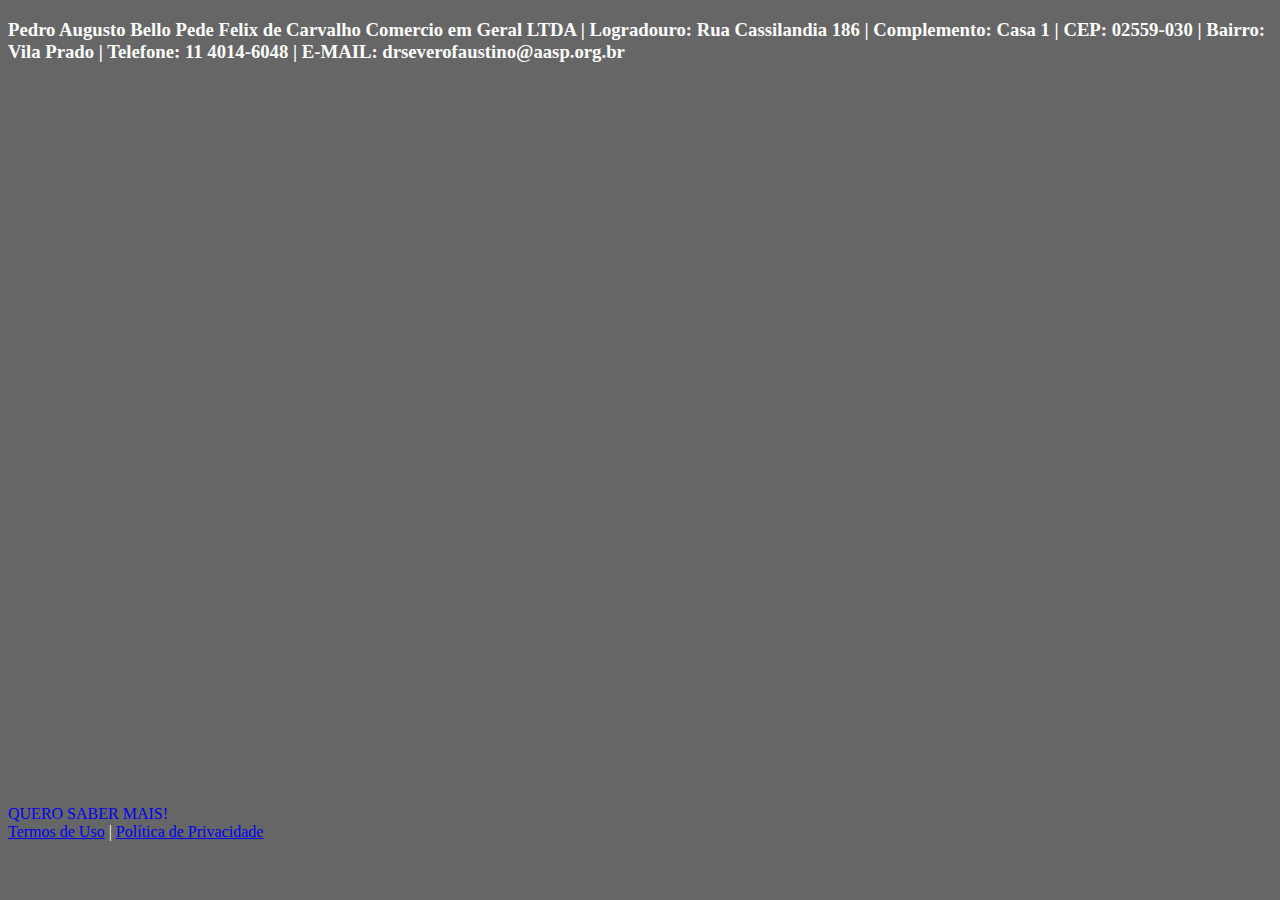
==== commit c778674d: "Add files via upload" ====
--- a/index.html
+++ b/index.html
@@ -1,560 +1,67 @@
-<!DOCTYPE html><html lang="pt-BR" class="jetpack-lazy-images-js-enabled"><head>
-<meta charset="UTF-8">
-<title>LP SEM VSL – Vs1 – ESPAÇADA COM BG – DETALHES EM VERMELHO – Digital Business</title>
-<meta name="robots" content="max-image-preview:large">
-<link rel="dns-prefetch" href="//c0.wp.com">
-<link rel="alternate" type="application/rss+xml" title="Feed para Digital Business »" href="https://escamboo.com/feed/">
-<link rel="alternate" type="application/rss+xml" title="Feed de comentários para Digital Business »" href="https://escamboo.com/comments/feed/">
-<link rel="stylesheet" id="wp-block-library-css" href="css/style.min.css" media="all">
-<style id="wp-block-library-inline-css">
-.has-text-align-justify{text-align:justify;}
-</style>
-<link rel="stylesheet" id="mediaelement-css" href="css/mediaelementplayer-legacy.min.css" media="all">
-<link rel="stylesheet" id="wp-mediaelement-css" href="css/wp-mediaelement.min.css" media="all">
-<link rel="stylesheet" id="classic-theme-styles-css" href="css/classic-themes.min.css" media="all">
-<style id="global-styles-inline-css">
-body{--wp--preset--color--black: #000000;--wp--preset--color--cyan-bluish-gray: #abb8c3;--wp--preset--color--white: #ffffff;--wp--preset--color--pale-pink: #f78da7;--wp--preset--color--vivid-red: #cf2e2e;--wp--preset--color--luminous-vivid-orange: #ff6900;--wp--preset--color--luminous-vivid-amber: #fcb900;--wp--preset--color--light-green-cyan: #7bdcb5;--wp--preset--color--vivid-green-cyan: #00d084;--wp--preset--color--pale-cyan-blue: #8ed1fc;--wp--preset--color--vivid-cyan-blue: #0693e3;--wp--preset--color--vivid-purple: #9b51e0;--wp--preset--gradient--vivid-cyan-blue-to-vivid-purple: linear-gradient(135deg,rgba(6,147,227,1) 0%,rgb(155,81,224) 100%);--wp--preset--gradient--light-green-cyan-to-vivid-green-cyan: linear-gradient(135deg,rgb(122,220,180) 0%,rgb(0,208,130) 100%);--wp--preset--gradient--luminous-vivid-amber-to-luminous-vivid-orange: linear-gradient(135deg,rgba(252,185,0,1) 0%,rgba(255,105,0,1) 100%);--wp--preset--gradient--luminous-vivid-orange-to-vivid-red: linear-gradient(135deg,rgba(255,105,0,1) 0%,rgb(207,46,46) 100%);--wp--preset--gradient--very-light-gray-to-cyan-bluish-gray: linear-gradient(135deg,rgb(238,238,238) 0%,rgb(169,184,195) 100%);--wp--preset--gradient--cool-to-warm-spectrum: linear-gradient(135deg,rgb(74,234,220) 0%,rgb(151,120,209) 20%,rgb(207,42,186) 40%,rgb(238,44,130) 60%,rgb(251,105,98) 80%,rgb(254,248,76) 100%);--wp--preset--gradient--blush-light-purple: linear-gradient(135deg,rgb(255,206,236) 0%,rgb(152,150,240) 100%);--wp--preset--gradient--blush-bordeaux: linear-gradient(135deg,rgb(254,205,165) 0%,rgb(254,45,45) 50%,rgb(107,0,62) 100%);--wp--preset--gradient--luminous-dusk: linear-gradient(135deg,rgb(255,203,112) 0%,rgb(199,81,192) 50%,rgb(65,88,208) 100%);--wp--preset--gradient--pale-ocean: linear-gradient(135deg,rgb(255,245,203) 0%,rgb(182,227,212) 50%,rgb(51,167,181) 100%);--wp--preset--gradient--electric-grass: linear-gradient(135deg,rgb(202,248,128) 0%,rgb(113,206,126) 100%);--wp--preset--gradient--midnight: linear-gradient(135deg,rgb(2,3,129) 0%,rgb(40,116,252) 100%);--wp--preset--duotone--dark-grayscale: url('lp-sem-vsl-vs1-espacada-com-bg-detalhes-em-vermelho.html#wp-duotone-dark-grayscale');--wp--preset--duotone--grayscale: url('lp-sem-vsl-vs1-espacada-com-bg-detalhes-em-vermelho.html#wp-duotone-grayscale');--wp--preset--duotone--purple-yellow: url('lp-sem-vsl-vs1-espacada-com-bg-detalhes-em-vermelho.html#wp-duotone-purple-yellow');--wp--preset--duotone--blue-red: url('lp-sem-vsl-vs1-espacada-com-bg-detalhes-em-vermelho.html#wp-duotone-blue-red');--wp--preset--duotone--midnight: url('lp-sem-vsl-vs1-espacada-com-bg-detalhes-em-vermelho.html#wp-duotone-midnight');--wp--preset--duotone--magenta-yellow: url('lp-sem-vsl-vs1-espacada-com-bg-detalhes-em-vermelho.html#wp-duotone-magenta-yellow');--wp--preset--duotone--purple-green: url('lp-sem-vsl-vs1-espacada-com-bg-detalhes-em-vermelho.html#wp-duotone-purple-green');--wp--preset--duotone--blue-orange: url('lp-sem-vsl-vs1-espacada-com-bg-detalhes-em-vermelho.html#wp-duotone-blue-orange');--wp--preset--font-size--small: 13px;--wp--preset--font-size--medium: 20px;--wp--preset--font-size--large: 36px;--wp--preset--font-size--x-large: 42px;--wp--preset--spacing--20: 0.44rem;--wp--preset--spacing--30: 0.67rem;--wp--preset--spacing--40: 1rem;--wp--preset--spacing--50: 1.5rem;--wp--preset--spacing--60: 2.25rem;--wp--preset--spacing--70: 3.38rem;--wp--preset--spacing--80: 5.06rem;}:where(.is-layout-flex){gap: 0.5em;}body .is-layout-flow > .alignleft{float: left;margin-inline-start: 0;margin-inline-end: 2em;}body .is-layout-flow > .alignright{float: right;margin-inline-start: 2em;margin-inline-end: 0;}body .is-layout-flow > .aligncenter{margin-left: auto !important;margin-right: auto !important;}body .is-layout-constrained > .alignleft{float: left;margin-inline-start: 0;margin-inline-end: 2em;}body .is-layout-constrained > .alignright{float: right;margin-inline-start: 2em;margin-inline-end: 0;}body .is-layout-constrained > .aligncenter{margin-left: auto !important;margin-right: auto !important;}body .is-layout-constrained > :where(:not(.alignleft):not(.alignright):not(.alignfull)){max-width: var(--wp--style--global--content-size);margin-left: auto !important;margin-right: auto !important;}body .is-layout-constrained > .alignwide{max-width: var(--wp--style--global--wide-size);}body .is-layout-flex{display: flex;}body .is-layout-flex{flex-wrap: wrap;align-items: center;}body .is-layout-flex > *{margin: 0;}:where(.wp-block-columns.is-layout-flex){gap: 2em;}.has-black-color{color: var(--wp--preset--color--black) !important;}.has-cyan-bluish-gray-color{color: var(--wp--preset--color--cyan-bluish-gray) !important;}.has-white-color{color: var(--wp--preset--color--white) !important;}.has-pale-pink-color{color: var(--wp--preset--color--pale-pink) !important;}.has-vivid-red-color{color: var(--wp--preset--color--vivid-red) !important;}.has-luminous-vivid-orange-color{color: var(--wp--preset--color--luminous-vivid-orange) !important;}.has-luminous-vivid-amber-color{color: var(--wp--preset--color--luminous-vivid-amber) !important;}.has-light-green-cyan-color{color: var(--wp--preset--color--light-green-cyan) !important;}.has-vivid-green-cyan-color{color: var(--wp--preset--color--vivid-green-cyan) !important;}.has-pale-cyan-blue-color{color: var(--wp--preset--color--pale-cyan-blue) !important;}.has-vivid-cyan-blue-color{color: var(--wp--preset--color--vivid-cyan-blue) !important;}.has-vivid-purple-color{color: var(--wp--preset--color--vivid-purple) !important;}.has-black-background-color{background-color: var(--wp--preset--color--black) !important;}.has-cyan-bluish-gray-background-color{background-color: var(--wp--preset--color--cyan-bluish-gray) !important;}.has-white-background-color{background-color: var(--wp--preset--color--white) !important;}.has-pale-pink-background-color{background-color: var(--wp--preset--color--pale-pink) !important;}.has-vivid-red-background-color{background-color: var(--wp--preset--color--vivid-red) !important;}.has-luminous-vivid-orange-background-color{background-color: var(--wp--preset--color--luminous-vivid-orange) !important;}.has-luminous-vivid-amber-background-color{background-color: var(--wp--preset--color--luminous-vivid-amber) !important;}.has-light-green-cyan-background-color{background-color: var(--wp--preset--color--light-green-cyan) !important;}.has-vivid-green-cyan-background-color{background-color: var(--wp--preset--color--vivid-green-cyan) !important;}.has-pale-cyan-blue-background-color{background-color: var(--wp--preset--color--pale-cyan-blue) !important;}.has-vivid-cyan-blue-background-color{background-color: var(--wp--preset--color--vivid-cyan-blue) !important;}.has-vivid-purple-background-color{background-color: var(--wp--preset--color--vivid-purple) !important;}.has-black-border-color{border-color: var(--wp--preset--color--black) !important;}.has-cyan-bluish-gray-border-color{border-color: var(--wp--preset--color--cyan-bluish-gray) !important;}.has-white-border-color{border-color: var(--wp--preset--color--white) !important;}.has-pale-pink-border-color{border-color: var(--wp--preset--color--pale-pink) !important;}.has-vivid-red-border-color{border-color: var(--wp--preset--color--vivid-red) !important;}.has-luminous-vivid-orange-border-color{border-color: var(--wp--preset--color--luminous-vivid-orange) !important;}.has-luminous-vivid-amber-border-color{border-color: var(--wp--preset--color--luminous-vivid-amber) !important;}.has-light-green-cyan-border-color{border-color: var(--wp--preset--color--light-green-cyan) !important;}.has-vivid-green-cyan-border-color{border-color: var(--wp--preset--color--vivid-green-cyan) !important;}.has-pale-cyan-blue-border-color{border-color: var(--wp--preset--color--pale-cyan-blue) !important;}.has-vivid-cyan-blue-border-color{border-color: var(--wp--preset--color--vivid-cyan-blue) !important;}.has-vivid-purple-border-color{border-color: var(--wp--preset--color--vivid-purple) !important;}.has-vivid-cyan-blue-to-vivid-purple-gradient-background{background: var(--wp--preset--gradient--vivid-cyan-blue-to-vivid-purple) !important;}.has-light-green-cyan-to-vivid-green-cyan-gradient-background{background: var(--wp--preset--gradient--light-green-cyan-to-vivid-green-cyan) !important;}.has-luminous-vivid-amber-to-luminous-vivid-orange-gradient-background{background: var(--wp--preset--gradient--luminous-vivid-amber-to-luminous-vivid-orange) !important;}.has-luminous-vivid-orange-to-vivid-red-gradient-background{background: var(--wp--preset--gradient--luminous-vivid-orange-to-vivid-red) !important;}.has-very-light-gray-to-cyan-bluish-gray-gradient-background{background: var(--wp--preset--gradient--very-light-gray-to-cyan-bluish-gray) !important;}.has-cool-to-warm-spectrum-gradient-background{background: var(--wp--preset--gradient--cool-to-warm-spectrum) !important;}.has-blush-light-purple-gradient-background{background: var(--wp--preset--gradient--blush-light-purple) !important;}.has-blush-bordeaux-gradient-background{background: var(--wp--preset--gradient--blush-bordeaux) !important;}.has-luminous-dusk-gradient-background{background: var(--wp--preset--gradient--luminous-dusk) !important;}.has-pale-ocean-gradient-background{background: var(--wp--preset--gradient--pale-ocean) !important;}.has-electric-grass-gradient-background{background: var(--wp--preset--gradient--electric-grass) !important;}.has-midnight-gradient-background{background: var(--wp--preset--gradient--midnight) !important;}.has-small-font-size{font-size: var(--wp--preset--font-size--small) !important;}.has-medium-font-size{font-size: var(--wp--preset--font-size--medium) !important;}.has-large-font-size{font-size: var(--wp--preset--font-size--large) !important;}.has-x-large-font-size{font-size: var(--wp--preset--font-size--x-large) !important;}
-.wp-block-navigation a:where(:not(.wp-element-button)){color: inherit;}
-:where(.wp-block-columns.is-layout-flex){gap: 2em;}
-.wp-block-pullquote{font-size: 1.5em;line-height: 1.6;}
-</style>
-<!-- <link rel='stylesheet' id='hello-elementor-css' href='https://escamboo.com/wp-content/themes/hello-elementor/style.min.css?ver=2.6.1' media='all' /> -->
-<!-- <link rel='stylesheet' id='hello-elementor-theme-style-css' href='https://escamboo.com/wp-content/themes/hello-elementor/theme.min.css?ver=2.6.1' media='all' /> -->
-<!-- <link rel='stylesheet' id='elementor-frontend-css' href='https://escamboo.com/wp-content/uploads/elementor/css/custom-frontend-lite.min.css?ver=1671089918' media='all' /> -->
-<link rel="stylesheet" type="text/css" href="css/t20d.css" media="all">
-<style id="elementor-frontend-inline-css">
-@-webkit-keyframes ha_fadeIn{0%{opacity:0}to{opacity:1}}@keyframes ha_fadeIn{0%{opacity:0}to{opacity:1}}@-webkit-keyframes ha_zoomIn{0%{opacity:0;-webkit-transform:scale3d(.3,.3,.3);transform:scale3d(.3,.3,.3)}50%{opacity:1}}@keyframes ha_zoomIn{0%{opacity:0;-webkit-transform:scale3d(.3,.3,.3);transform:scale3d(.3,.3,.3)}50%{opacity:1}}@-webkit-keyframes ha_rollIn{0%{opacity:0;-webkit-transform:translate3d(-100%,0,0) rotate3d(0,0,1,-120deg);transform:translate3d(-100%,0,0) rotate3d(0,0,1,-120deg)}to{opacity:1}}@keyframes ha_rollIn{0%{opacity:0;-webkit-transform:translate3d(-100%,0,0) rotate3d(0,0,1,-120deg);transform:translate3d(-100%,0,0) rotate3d(0,0,1,-120deg)}to{opacity:1}}@-webkit-keyframes ha_bounce{0%,20%,53%,to{-webkit-animation-timing-function:cubic-bezier(.215,.61,.355,1);animation-timing-function:cubic-bezier(.215,.61,.355,1)}40%,43%{-webkit-transform:translate3d(0,-30px,0) scaleY(1.1);transform:translate3d(0,-30px,0) scaleY(1.1);-webkit-animation-timing-function:cubic-bezier(.755,.05,.855,.06);animation-timing-function:cubic-bezier(.755,.05,.855,.06)}70%{-webkit-transform:translate3d(0,-15px,0) scaleY(1.05);transform:translate3d(0,-15px,0) scaleY(1.05);-webkit-animation-timing-function:cubic-bezier(.755,.05,.855,.06);animation-timing-function:cubic-bezier(.755,.05,.855,.06)}80%{-webkit-transition-timing-function:cubic-bezier(.215,.61,.355,1);transition-timing-function:cubic-bezier(.215,.61,.355,1);-webkit-transform:translate3d(0,0,0) scaleY(.95);transform:translate3d(0,0,0) scaleY(.95)}90%{-webkit-transform:translate3d(0,-4px,0) scaleY(1.02);transform:translate3d(0,-4px,0) scaleY(1.02)}}@keyframes ha_bounce{0%,20%,53%,to{-webkit-animation-timing-function:cubic-bezier(.215,.61,.355,1);animation-timing-function:cubic-bezier(.215,.61,.355,1)}40%,43%{-webkit-transform:translate3d(0,-30px,0) scaleY(1.1);transform:translate3d(0,-30px,0) scaleY(1.1);-webkit-animation-timing-function:cubic-bezier(.755,.05,.855,.06);animation-timing-function:cubic-bezier(.755,.05,.855,.06)}70%{-webkit-transform:translate3d(0,-15px,0) scaleY(1.05);transform:translate3d(0,-15px,0) scaleY(1.05);-webkit-animation-timing-function:cubic-bezier(.755,.05,.855,.06);animation-timing-function:cubic-bezier(.755,.05,.855,.06)}80%{-webkit-transition-timing-function:cubic-bezier(.215,.61,.355,1);transition-timing-function:cubic-bezier(.215,.61,.355,1);-webkit-transform:translate3d(0,0,0) scaleY(.95);transform:translate3d(0,0,0) scaleY(.95)}90%{-webkit-transform:translate3d(0,-4px,0) scaleY(1.02);transform:translate3d(0,-4px,0) scaleY(1.02)}}@-webkit-keyframes ha_bounceIn{0%,20%,40%,60%,80%,to{-webkit-animation-timing-function:cubic-bezier(.215,.61,.355,1);animation-timing-function:cubic-bezier(.215,.61,.355,1)}0%{opacity:0;-webkit-transform:scale3d(.3,.3,.3);transform:scale3d(.3,.3,.3)}20%{-webkit-transform:scale3d(1.1,1.1,1.1);transform:scale3d(1.1,1.1,1.1)}40%{-webkit-transform:scale3d(.9,.9,.9);transform:scale3d(.9,.9,.9)}60%{opacity:1;-webkit-transform:scale3d(1.03,1.03,1.03);transform:scale3d(1.03,1.03,1.03)}80%{-webkit-transform:scale3d(.97,.97,.97);transform:scale3d(.97,.97,.97)}to{opacity:1}}@keyframes ha_bounceIn{0%,20%,40%,60%,80%,to{-webkit-animation-timing-function:cubic-bezier(.215,.61,.355,1);animation-timing-function:cubic-bezier(.215,.61,.355,1)}0%{opacity:0;-webkit-transform:scale3d(.3,.3,.3);transform:scale3d(.3,.3,.3)}20%{-webkit-transform:scale3d(1.1,1.1,1.1);transform:scale3d(1.1,1.1,1.1)}40%{-webkit-transform:scale3d(.9,.9,.9);transform:scale3d(.9,.9,.9)}60%{opacity:1;-webkit-transform:scale3d(1.03,1.03,1.03);transform:scale3d(1.03,1.03,1.03)}80%{-webkit-transform:scale3d(.97,.97,.97);transform:scale3d(.97,.97,.97)}to{opacity:1}}@-webkit-keyframes ha_flipInX{0%{opacity:0;-webkit-transform:perspective(400px) rotate3d(1,0,0,90deg);transform:perspective(400px) rotate3d(1,0,0,90deg);-webkit-animation-timing-function:ease-in;animation-timing-function:ease-in}40%{-webkit-transform:perspective(400px) rotate3d(1,0,0,-20deg);transform:perspective(400px) rotate3d(1,0,0,-20deg);-webkit-animation-timing-function:ease-in;animation-timing-function:ease-in}60%{opacity:1;-webkit-transform:perspective(400px) rotate3d(1,0,0,10deg);transform:perspective(400px) rotate3d(1,0,0,10deg)}80%{-webkit-transform:perspective(400px) rotate3d(1,0,0,-5deg);transform:perspective(400px) rotate3d(1,0,0,-5deg)}}@keyframes ha_flipInX{0%{opacity:0;-webkit-transform:perspective(400px) rotate3d(1,0,0,90deg);transform:perspective(400px) rotate3d(1,0,0,90deg);-webkit-animation-timing-function:ease-in;animation-timing-function:ease-in}40%{-webkit-transform:perspective(400px) rotate3d(1,0,0,-20deg);transform:perspective(400px) rotate3d(1,0,0,-20deg);-webkit-animation-timing-function:ease-in;animation-timing-function:ease-in}60%{opacity:1;-webkit-transform:perspective(400px) rotate3d(1,0,0,10deg);transform:perspective(400px) rotate3d(1,0,0,10deg)}80%{-webkit-transform:perspective(400px) rotate3d(1,0,0,-5deg);transform:perspective(400px) rotate3d(1,0,0,-5deg)}}@-webkit-keyframes ha_flipInY{0%{opacity:0;-webkit-transform:perspective(400px) rotate3d(0,1,0,90deg);transform:perspective(400px) rotate3d(0,1,0,90deg);-webkit-animation-timing-function:ease-in;animation-timing-function:ease-in}40%{-webkit-transform:perspective(400px) rotate3d(0,1,0,-20deg);transform:perspective(400px) rotate3d(0,1,0,-20deg);-webkit-animation-timing-function:ease-in;animation-timing-function:ease-in}60%{opacity:1;-webkit-transform:perspective(400px) rotate3d(0,1,0,10deg);transform:perspective(400px) rotate3d(0,1,0,10deg)}80%{-webkit-transform:perspective(400px) rotate3d(0,1,0,-5deg);transform:perspective(400px) rotate3d(0,1,0,-5deg)}}@keyframes ha_flipInY{0%{opacity:0;-webkit-transform:perspective(400px) rotate3d(0,1,0,90deg);transform:perspective(400px) rotate3d(0,1,0,90deg);-webkit-animation-timing-function:ease-in;animation-timing-function:ease-in}40%{-webkit-transform:perspective(400px) rotate3d(0,1,0,-20deg);transform:perspective(400px) rotate3d(0,1,0,-20deg);-webkit-animation-timing-function:ease-in;animation-timing-function:ease-in}60%{opacity:1;-webkit-transform:perspective(400px) rotate3d(0,1,0,10deg);transform:perspective(400px) rotate3d(0,1,0,10deg)}80%{-webkit-transform:perspective(400px) rotate3d(0,1,0,-5deg);transform:perspective(400px) rotate3d(0,1,0,-5deg)}}@-webkit-keyframes ha_swing{20%{-webkit-transform:rotate3d(0,0,1,15deg);transform:rotate3d(0,0,1,15deg)}40%{-webkit-transform:rotate3d(0,0,1,-10deg);transform:rotate3d(0,0,1,-10deg)}60%{-webkit-transform:rotate3d(0,0,1,5deg);transform:rotate3d(0,0,1,5deg)}80%{-webkit-transform:rotate3d(0,0,1,-5deg);transform:rotate3d(0,0,1,-5deg)}}@keyframes ha_swing{20%{-webkit-transform:rotate3d(0,0,1,15deg);transform:rotate3d(0,0,1,15deg)}40%{-webkit-transform:rotate3d(0,0,1,-10deg);transform:rotate3d(0,0,1,-10deg)}60%{-webkit-transform:rotate3d(0,0,1,5deg);transform:rotate3d(0,0,1,5deg)}80%{-webkit-transform:rotate3d(0,0,1,-5deg);transform:rotate3d(0,0,1,-5deg)}}@-webkit-keyframes ha_slideInDown{0%{visibility:visible;-webkit-transform:translate3d(0,-100%,0);transform:translate3d(0,-100%,0)}}@keyframes ha_slideInDown{0%{visibility:visible;-webkit-transform:translate3d(0,-100%,0);transform:translate3d(0,-100%,0)}}@-webkit-keyframes ha_slideInUp{0%{visibility:visible;-webkit-transform:translate3d(0,100%,0);transform:translate3d(0,100%,0)}}@keyframes ha_slideInUp{0%{visibility:visible;-webkit-transform:translate3d(0,100%,0);transform:translate3d(0,100%,0)}}@-webkit-keyframes ha_slideInLeft{0%{visibility:visible;-webkit-transform:translate3d(-100%,0,0);transform:translate3d(-100%,0,0)}}@keyframes ha_slideInLeft{0%{visibility:visible;-webkit-transform:translate3d(-100%,0,0);transform:translate3d(-100%,0,0)}}@-webkit-keyframes ha_slideInRight{0%{visibility:visible;-webkit-transform:translate3d(100%,0,0);transform:translate3d(100%,0,0)}}@keyframes ha_slideInRight{0%{visibility:visible;-webkit-transform:translate3d(100%,0,0);transform:translate3d(100%,0,0)}}.ha_fadeIn{-webkit-animation-name:ha_fadeIn;animation-name:ha_fadeIn}.ha_zoomIn{-webkit-animation-name:ha_zoomIn;animation-name:ha_zoomIn}.ha_rollIn{-webkit-animation-name:ha_rollIn;animation-name:ha_rollIn}.ha_bounce{-webkit-transform-origin:center bottom;-ms-transform-origin:center bottom;transform-origin:center bottom;-webkit-animation-name:ha_bounce;animation-name:ha_bounce}.ha_bounceIn{-webkit-animation-name:ha_bounceIn;animation-name:ha_bounceIn;-webkit-animation-duration:.75s;-webkit-animation-duration:calc(var(--animate-duration)*.75);animation-duration:.75s;animation-duration:calc(var(--animate-duration)*.75)}.ha_flipInX,.ha_flipInY{-webkit-animation-name:ha_flipInX;animation-name:ha_flipInX;-webkit-backface-visibility:visible!important;backface-visibility:visible!important}.ha_flipInY{-webkit-animation-name:ha_flipInY;animation-name:ha_flipInY}.ha_swing{-webkit-transform-origin:top center;-ms-transform-origin:top center;transform-origin:top center;-webkit-animation-name:ha_swing;animation-name:ha_swing}.ha_slideInDown{-webkit-animation-name:ha_slideInDown;animation-name:ha_slideInDown}.ha_slideInUp{-webkit-animation-name:ha_slideInUp;animation-name:ha_slideInUp}.ha_slideInLeft{-webkit-animation-name:ha_slideInLeft;animation-name:ha_slideInLeft}.ha_slideInRight{-webkit-animation-name:ha_slideInRight;animation-name:ha_slideInRight}.ha-css-transform-yes{-webkit-transition-duration:var(--ha-tfx-transition-duration, .2s);transition-duration:var(--ha-tfx-transition-duration, .2s);-webkit-transition-property:-webkit-transform;transition-property:transform;transition-property:transform,-webkit-transform;-webkit-transform:translate(var(--ha-tfx-translate-x, 0),var(--ha-tfx-translate-y, 0)) scale(var(--ha-tfx-scale-x, 1),var(--ha-tfx-scale-y, 1)) skew(var(--ha-tfx-skew-x, 0),var(--ha-tfx-skew-y, 0)) rotateX(var(--ha-tfx-rotate-x, 0)) rotateY(var(--ha-tfx-rotate-y, 0)) rotateZ(var(--ha-tfx-rotate-z, 0));transform:translate(var(--ha-tfx-translate-x, 0),var(--ha-tfx-translate-y, 0)) scale(var(--ha-tfx-scale-x, 1),var(--ha-tfx-scale-y, 1)) skew(var(--ha-tfx-skew-x, 0),var(--ha-tfx-skew-y, 0)) rotateX(var(--ha-tfx-rotate-x, 0)) rotateY(var(--ha-tfx-rotate-y, 0)) rotateZ(var(--ha-tfx-rotate-z, 0))}.ha-css-transform-yes:hover{-webkit-transform:translate(var(--ha-tfx-translate-x-hover, var(--ha-tfx-translate-x, 0)),var(--ha-tfx-translate-y-hover, var(--ha-tfx-translate-y, 0))) scale(var(--ha-tfx-scale-x-hover, var(--ha-tfx-scale-x, 1)),var(--ha-tfx-scale-y-hover, var(--ha-tfx-scale-y, 1))) skew(var(--ha-tfx-skew-x-hover, var(--ha-tfx-skew-x, 0)),var(--ha-tfx-skew-y-hover, var(--ha-tfx-skew-y, 0))) rotateX(var(--ha-tfx-rotate-x-hover, var(--ha-tfx-rotate-x, 0))) rotateY(var(--ha-tfx-rotate-y-hover, var(--ha-tfx-rotate-y, 0))) rotateZ(var(--ha-tfx-rotate-z-hover, var(--ha-tfx-rotate-z, 0)));transform:translate(var(--ha-tfx-translate-x-hover, var(--ha-tfx-translate-x, 0)),var(--ha-tfx-translate-y-hover, var(--ha-tfx-translate-y, 0))) scale(var(--ha-tfx-scale-x-hover, var(--ha-tfx-scale-x, 1)),var(--ha-tfx-scale-y-hover, var(--ha-tfx-scale-y, 1))) skew(var(--ha-tfx-skew-x-hover, var(--ha-tfx-skew-x, 0)),var(--ha-tfx-skew-y-hover, var(--ha-tfx-skew-y, 0))) rotateX(var(--ha-tfx-rotate-x-hover, var(--ha-tfx-rotate-x, 0))) rotateY(var(--ha-tfx-rotate-y-hover, var(--ha-tfx-rotate-y, 0))) rotateZ(var(--ha-tfx-rotate-z-hover, var(--ha-tfx-rotate-z, 0)))}.happy-addon>.elementor-widget-container{word-wrap:break-word;overflow-wrap:break-word}.happy-addon>.elementor-widget-container,.happy-addon>.elementor-widget-container *{-webkit-box-sizing:border-box;box-sizing:border-box}.happy-addon p:empty{display:none}.happy-addon .elementor-inline-editing{min-height:auto!important}.happy-addon-pro img{max-width:100%;height:auto;-o-object-fit:cover;object-fit:cover}.ha-screen-reader-text{position:absolute;overflow:hidden;clip:rect(1px,1px,1px,1px);margin:-1px;padding:0;width:1px;height:1px;border:0;word-wrap:normal!important;-webkit-clip-path:inset(50%);clip-path:inset(50%)}.ha-has-bg-overlay>.elementor-widget-container{position:relative;z-index:1}.ha-has-bg-overlay>.elementor-widget-container:before{position:absolute;top:0;left:0;z-index:-1;width:100%;height:100%;content:""}.ha-popup--is-enabled .ha-js-popup,.ha-popup--is-enabled .ha-js-popup img{cursor:-webkit-zoom-in!important;cursor:zoom-in!important}.mfp-wrap .mfp-arrow,.mfp-wrap .mfp-close{background-color:transparent}.mfp-wrap .mfp-arrow:focus,.mfp-wrap .mfp-close:focus{outline-width:thin}.ha-advanced-tooltip-enable{position:relative;cursor:pointer;--ha-tooltip-arrow-color:black;--ha-tooltip-arrow-distance:0}.ha-advanced-tooltip-enable .ha-advanced-tooltip-content{position:absolute;z-index:999;display:none;padding:5px 0;width:120px;height:auto;border-radius:6px;background-color:#000;color:#fff;text-align:center;opacity:0}.ha-advanced-tooltip-enable .ha-advanced-tooltip-content::after{position:absolute;border-width:5px;border-style:solid;content:""}.ha-advanced-tooltip-enable .ha-advanced-tooltip-content.no-arrow::after{visibility:hidden}.ha-advanced-tooltip-enable .ha-advanced-tooltip-content.show{display:inline-block;opacity:1}.ha-advanced-tooltip-enable.ha-advanced-tooltip-top .ha-advanced-tooltip-content,body[data-elementor-device-mode=tablet] .ha-advanced-tooltip-enable.ha-advanced-tooltip-tablet-top .ha-advanced-tooltip-content{top:unset;right:0;bottom:calc(101% + var(--ha-tooltip-arrow-distance));left:0;margin:0 auto}.ha-advanced-tooltip-enable.ha-advanced-tooltip-top .ha-advanced-tooltip-content::after,body[data-elementor-device-mode=tablet] .ha-advanced-tooltip-enable.ha-advanced-tooltip-tablet-top .ha-advanced-tooltip-content::after{top:100%;right:unset;bottom:unset;left:50%;border-color:var(--ha-tooltip-arrow-color) transparent transparent transparent;-webkit-transform:translateX(-50%);-ms-transform:translateX(-50%);transform:translateX(-50%)}.ha-advanced-tooltip-enable.ha-advanced-tooltip-bottom .ha-advanced-tooltip-content,body[data-elementor-device-mode=tablet] .ha-advanced-tooltip-enable.ha-advanced-tooltip-tablet-bottom .ha-advanced-tooltip-content{top:calc(101% + var(--ha-tooltip-arrow-distance));right:0;bottom:unset;left:0;margin:0 auto}.ha-advanced-tooltip-enable.ha-advanced-tooltip-bottom .ha-advanced-tooltip-content::after,body[data-elementor-device-mode=tablet] .ha-advanced-tooltip-enable.ha-advanced-tooltip-tablet-bottom .ha-advanced-tooltip-content::after{top:unset;right:unset;bottom:100%;left:50%;border-color:transparent transparent var(--ha-tooltip-arrow-color) transparent;-webkit-transform:translateX(-50%);-ms-transform:translateX(-50%);transform:translateX(-50%)}.ha-advanced-tooltip-enable.ha-advanced-tooltip-left .ha-advanced-tooltip-content,body[data-elementor-device-mode=tablet] .ha-advanced-tooltip-enable.ha-advanced-tooltip-tablet-left .ha-advanced-tooltip-content{top:50%;right:calc(101% + var(--ha-tooltip-arrow-distance));bottom:unset;left:unset;-webkit-transform:translateY(-50%);-ms-transform:translateY(-50%);transform:translateY(-50%)}.ha-advanced-tooltip-enable.ha-advanced-tooltip-left .ha-advanced-tooltip-content::after,body[data-elementor-device-mode=tablet] .ha-advanced-tooltip-enable.ha-advanced-tooltip-tablet-left .ha-advanced-tooltip-content::after{top:50%;right:unset;bottom:unset;left:100%;border-color:transparent transparent transparent var(--ha-tooltip-arrow-color);-webkit-transform:translateY(-50%);-ms-transform:translateY(-50%);transform:translateY(-50%)}.ha-advanced-tooltip-enable.ha-advanced-tooltip-right .ha-advanced-tooltip-content,body[data-elementor-device-mode=tablet] .ha-advanced-tooltip-enable.ha-advanced-tooltip-tablet-right .ha-advanced-tooltip-content{top:50%;right:unset;bottom:unset;left:calc(101% + var(--ha-tooltip-arrow-distance));-webkit-transform:translateY(-50%);-ms-transform:translateY(-50%);transform:translateY(-50%)}.ha-advanced-tooltip-enable.ha-advanced-tooltip-right .ha-advanced-tooltip-content::after,body[data-elementor-device-mode=tablet] .ha-advanced-tooltip-enable.ha-advanced-tooltip-tablet-right .ha-advanced-tooltip-content::after{top:50%;right:100%;bottom:unset;left:unset;border-color:transparent var(--ha-tooltip-arrow-color) transparent transparent;-webkit-transform:translateY(-50%);-ms-transform:translateY(-50%);transform:translateY(-50%)}body[data-elementor-device-mode=mobile] .ha-advanced-tooltip-enable.ha-advanced-tooltip-mobile-top .ha-advanced-tooltip-content{top:unset;right:0;bottom:calc(101% + var(--ha-tooltip-arrow-distance));left:0;margin:0 auto}body[data-elementor-device-mode=mobile] .ha-advanced-tooltip-enable.ha-advanced-tooltip-mobile-top .ha-advanced-tooltip-content::after{top:100%;right:unset;bottom:unset;left:50%;border-color:var(--ha-tooltip-arrow-color) transparent transparent transparent;-webkit-transform:translateX(-50%);-ms-transform:translateX(-50%);transform:translateX(-50%)}body[data-elementor-device-mode=mobile] .ha-advanced-tooltip-enable.ha-advanced-tooltip-mobile-bottom .ha-advanced-tooltip-content{top:calc(101% + var(--ha-tooltip-arrow-distance));right:0;bottom:unset;left:0;margin:0 auto}body[data-elementor-device-mode=mobile] .ha-advanced-tooltip-enable.ha-advanced-tooltip-mobile-bottom .ha-advanced-tooltip-content::after{top:unset;right:unset;bottom:100%;left:50%;border-color:transparent transparent var(--ha-tooltip-arrow-color) transparent;-webkit-transform:translateX(-50%);-ms-transform:translateX(-50%);transform:translateX(-50%)}body[data-elementor-device-mode=mobile] .ha-advanced-tooltip-enable.ha-advanced-tooltip-mobile-left .ha-advanced-tooltip-content{top:50%;right:calc(101% + var(--ha-tooltip-arrow-distance));bottom:unset;left:unset;-webkit-transform:translateY(-50%);-ms-transform:translateY(-50%);transform:translateY(-50%)}body[data-elementor-device-mode=mobile] .ha-advanced-tooltip-enable.ha-advanced-tooltip-mobile-left .ha-advanced-tooltip-content::after{top:50%;right:unset;bottom:unset;left:100%;border-color:transparent transparent transparent var(--ha-tooltip-arrow-color);-webkit-transform:translateY(-50%);-ms-transform:translateY(-50%);transform:translateY(-50%)}body[data-elementor-device-mode=mobile] .ha-advanced-tooltip-enable.ha-advanced-tooltip-mobile-right .ha-advanced-tooltip-content{top:50%;right:unset;bottom:unset;left:calc(101% + var(--ha-tooltip-arrow-distance));-webkit-transform:translateY(-50%);-ms-transform:translateY(-50%);transform:translateY(-50%)}body[data-elementor-device-mode=mobile] .ha-advanced-tooltip-enable.ha-advanced-tooltip-mobile-right .ha-advanced-tooltip-content::after{top:50%;right:100%;bottom:unset;left:unset;border-color:transparent var(--ha-tooltip-arrow-color) transparent transparent;-webkit-transform:translateY(-50%);-ms-transform:translateY(-50%);transform:translateY(-50%)}body.elementor-editor-active .happy-addon.ha-gravityforms .gform_wrapper{display:block!important}.ha-scroll-to-top-wrap.ha-scroll-to-top-hide{display:none}.ha-scroll-to-top-wrap.edit-mode,.ha-scroll-to-top-wrap.single-page-off{display:none!important}.ha-scroll-to-top-button{position:fixed;right:15px;bottom:15px;z-index:9999;display:-webkit-box;display:-webkit-flex;display:-ms-flexbox;display:flex;-webkit-box-align:center;-webkit-align-items:center;align-items:center;-ms-flex-align:center;-webkit-box-pack:center;-ms-flex-pack:center;-webkit-justify-content:center;justify-content:center;width:50px;height:50px;border-radius:50px;background-color:#5636d1;color:#fff;text-align:center;opacity:1;cursor:pointer;-webkit-transition:all .3s;transition:all .3s}.ha-scroll-to-top-button i{color:#fff;font-size:16px}.ha-scroll-to-top-button:hover{background-color:#e2498a}
-</style>
-<link rel="stylesheet" id="elementor-post-5-css" href="css/post-5.css" media="all">
-<!-- <link rel='stylesheet' id='elementor-pro-css' href='https://escamboo.com/wp-content/uploads/elementor/css/custom-pro-frontend-lite.min.css?ver=1671089919' media='all' /> -->
-<!-- <link rel='stylesheet' id='elementor-global-css' href='https://escamboo.com/wp-content/uploads/elementor/css/global.css?ver=1671089919' media='all' /> -->
-<link rel="stylesheet" type="text/css" href="css/t20o_2.css" media="all">
-<link rel="stylesheet" id="elementor-post-2243-css" href="css/post-2243.css" media="all">
-<!-- <link rel='stylesheet' id='happy-icons-css' href='https://escamboo.com/wp-content/plugins/happy-elementor-addons/assets/fonts/style.min.css?ver=3.7.2' media='all' /> -->
-<!-- <link rel='stylesheet' id='font-awesome-css' href='https://escamboo.com/wp-content/plugins/elementor/assets/lib/font-awesome/css/font-awesome.min.css?ver=4.7.0' media='all' /> -->
-<link rel="stylesheet" type="text/css" href="css/t20o_3.css" media="all">
-<link rel="stylesheet" id="google-fonts-1-css" href="https://fonts.googleapis.com/css?family=Roboto%3A100%2C100italic%2C200%2C200italic%2C300%2C300italic%2C400%2C400italic%2C500%2C500italic%2C600%2C600italic%2C700%2C700italic%2C800%2C800italic%2C900%2C900italic%7CRoboto+Slab%3A100%2C100italic%2C200%2C200italic%2C300%2C300italic%2C400%2C400italic%2C500%2C500italic%2C600%2C600italic%2C700%2C700italic%2C800%2C800italic%2C900%2C900italic&amp;display=auto&amp;ver=fe744c45aa47d858257ec1609a4829d8" media="all">
-<link rel="stylesheet" id="jetpack_css-css" href="css/jetpack.css" media="all">
-<link rel="preconnect" href="https://fonts.gstatic.com/" crossorigin><script src="js/jquery.min.js" id="jquery-core-js"></script>
-<script src="js/jquery-migrate.min.js" id="jquery-migrate-js"></script>
-<link rel="https://api.w.org/" href="https://escamboo.com/wp-json/"><link rel="alternate" type="application/json" href="https://escamboo.com/wp-json/wp/v2/pages/2243"><link rel="EditURI" type="application/rsd+xml" title="RSD" href="https://escamboo.com/xmlrpc.php?rsd">
-<link rel="wlwmanifest" type="application/wlwmanifest+xml" href="https://escamboo.com/wp-includes/wlwmanifest.xml">
-<link rel="canonical" href="https://escamboo.com/lp-sem-vsl-vs1-espacada-com-bg-detalhes-em-vermelho/">
-<link rel="shortlink" href="https://escamboo.com/?p=2243">
-<link rel="alternate" type="application/json+oembed" href="https://escamboo.com/wp-json/oembed/1.0/embed?url=https%3A%2F%2Fescamboo.com%2Flp-sem-vsl-vs1-espacada-com-bg-detalhes-em-vermelho%2F">
-<link rel="alternate" type="text/xml+oembed" href="https://escamboo.com/wp-json/oembed/1.0/embed?url=https%3A%2F%2Fescamboo.com%2Flp-sem-vsl-vs1-espacada-com-bg-detalhes-em-vermelho%2F&format=xml">
-<meta name="generator" content="Site Kit by Google 1.88.0">			<style type="text/css">
-/* If html does not have either class, do not show lazy loaded images. */
-html:not( .jetpack-lazy-images-js-enabled ):not( .js ) .jetpack-lazy-image {
-display: none;
-}
-</style>
-<script>
-document.documentElement.classList.add(
-'jetpack-lazy-images-js-enabled'
-);
-</script>
-<link rel="icon" href="images/download-150x150.png" sizes="32x32">
-<link rel="icon" href="images/download.png" sizes="192x192">
-<link rel="apple-touch-icon" href="images/download.png">
-<meta name="msapplication-TileImage" content="https://escamboo.com/wp-content/uploads/2022/11/download.png">
-<meta name="viewport" content="width=device-width, initial-scale=1.0, viewport-fit=cover"></head>
-<body data-rsssl="1" class="page-template page-template-elementor_canvas page page-id-2243 wp-custom-logo elementor-default elementor-template-canvas elementor-kit-5 elementor-page elementor-page-2243">
-<svg xmlns="http://www.w3.org/2000/svg" viewBox="0 0 0 0" width="0" height="0" focusable="false" role="none" style="visibility: hidden; position: absolute; left: -9999px; overflow: hidden;"><defs><filter id="wp-duotone-dark-grayscale"><fecolormatrix color-interpolation-filters="sRGB" type="matrix" values=" .299 .587 .114 0 0 .299 .587 .114 0 0 .299 .587 .114 0 0 .299 .587 .114 0 0 "/><fecomponenttransfer color-interpolation-filters="sRGB"><fefuncr type="table" tableValues="0 0.49803921568627"/><fefuncg type="table" tableValues="0 0.49803921568627"/><fefuncb type="table" tableValues="0 0.49803921568627"/><fefunca type="table" tableValues="1 1"/></fecomponenttransfer><fecomposite in2="SourceGraphic" operator="in"/></filter></defs></svg><svg xmlns="http://www.w3.org/2000/svg" viewBox="0 0 0 0" width="0" height="0" focusable="false" role="none" style="visibility: hidden; position: absolute; left: -9999px; overflow: hidden;"><defs><filter id="wp-duotone-grayscale"><fecolormatrix color-interpolation-filters="sRGB" type="matrix" values=" .299 .587 .114 0 0 .299 .587 .114 0 0 .299 .587 .114 0 0 .299 .587 .114 0 0 "/><fecomponenttransfer color-interpolation-filters="sRGB"><fefuncr type="table" tableValues="0 1"/><fefuncg type="table" tableValues="0 1"/><fefuncb type="table" tableValues="0 1"/><fefunca type="table" tableValues="1 1"/></fecomponenttransfer><fecomposite in2="SourceGraphic" operator="in"/></filter></defs></svg><svg xmlns="http://www.w3.org/2000/svg" viewBox="0 0 0 0" width="0" height="0" focusable="false" role="none" style="visibility: hidden; position: absolute; left: -9999px; overflow: hidden;"><defs><filter id="wp-duotone-purple-yellow"><fecolormatrix color-interpolation-filters="sRGB" type="matrix" values=" .299 .587 .114 0 0 .299 .587 .114 0 0 .299 .587 .114 0 0 .299 .587 .114 0 0 "/><fecomponenttransfer color-interpolation-filters="sRGB"><fefuncr type="table" tableValues="0.54901960784314 0.98823529411765"/><fefuncg type="table" tableValues="0 1"/><fefuncb type="table" tableValues="0.71764705882353 0.25490196078431"/><fefunca type="table" tableValues="1 1"/></fecomponenttransfer><fecomposite in2="SourceGraphic" operator="in"/></filter></defs></svg><svg xmlns="http://www.w3.org/2000/svg" viewBox="0 0 0 0" width="0" height="0" focusable="false" role="none" style="visibility: hidden; position: absolute; left: -9999px; overflow: hidden;"><defs><filter id="wp-duotone-blue-red"><fecolormatrix color-interpolation-filters="sRGB" type="matrix" values=" .299 .587 .114 0 0 .299 .587 .114 0 0 .299 .587 .114 0 0 .299 .587 .114 0 0 "/><fecomponenttransfer color-interpolation-filters="sRGB"><fefuncr type="table" tableValues="0 1"/><fefuncg type="table" tableValues="0 0.27843137254902"/><fefuncb type="table" tableValues="0.5921568627451 0.27843137254902"/><fefunca type="table" tableValues="1 1"/></fecomponenttransfer><fecomposite in2="SourceGraphic" operator="in"/></filter></defs></svg><svg xmlns="http://www.w3.org/2000/svg" viewBox="0 0 0 0" width="0" height="0" focusable="false" role="none" style="visibility: hidden; position: absolute; left: -9999px; overflow: hidden;"><defs><filter id="wp-duotone-midnight"><fecolormatrix color-interpolation-filters="sRGB" type="matrix" values=" .299 .587 .114 0 0 .299 .587 .114 0 0 .299 .587 .114 0 0 .299 .587 .114 0 0 "/><fecomponenttransfer color-interpolation-filters="sRGB"><fefuncr type="table" tableValues="0 0"/><fefuncg type="table" tableValues="0 0.64705882352941"/><fefuncb type="table" tableValues="0 1"/><fefunca type="table" tableValues="1 1"/></fecomponenttransfer><fecomposite in2="SourceGraphic" operator="in"/></filter></defs></svg><svg xmlns="http://www.w3.org/2000/svg" viewBox="0 0 0 0" width="0" height="0" focusable="false" role="none" style="visibility: hidden; position: absolute; left: -9999px; overflow: hidden;"><defs><filter id="wp-duotone-magenta-yellow"><fecolormatrix color-interpolation-filters="sRGB" type="matrix" values=" .299 .587 .114 0 0 .299 .587 .114 0 0 .299 .587 .114 0 0 .299 .587 .114 0 0 "/><fecomponenttransfer color-interpolation-filters="sRGB"><fefuncr type="table" tableValues="0.78039215686275 1"/><fefuncg type="table" tableValues="0 0.94901960784314"/><fefuncb type="table" tableValues="0.35294117647059 0.47058823529412"/><fefunca type="table" tableValues="1 1"/></fecomponenttransfer><fecomposite in2="SourceGraphic" operator="in"/></filter></defs></svg><svg xmlns="http://www.w3.org/2000/svg" viewBox="0 0 0 0" width="0" height="0" focusable="false" role="none" style="visibility: hidden; position: absolute; left: -9999px; overflow: hidden;"><defs><filter id="wp-duotone-purple-green"><fecolormatrix color-interpolation-filters="sRGB" type="matrix" values=" .299 .587 .114 0 0 .299 .587 .114 0 0 .299 .587 .114 0 0 .299 .587 .114 0 0 "/><fecomponenttransfer color-interpolation-filters="sRGB"><fefuncr type="table" tableValues="0.65098039215686 0.40392156862745"/><fefuncg type="table" tableValues="0 1"/><fefuncb type="table" tableValues="0.44705882352941 0.4"/><fefunca type="table" tableValues="1 1"/></fecomponenttransfer><fecomposite in2="SourceGraphic" operator="in"/></filter></defs></svg><svg xmlns="http://www.w3.org/2000/svg" viewBox="0 0 0 0" width="0" height="0" focusable="false" role="none" style="visibility: hidden; position: absolute; left: -9999px; overflow: hidden;"><defs><filter id="wp-duotone-blue-orange"><fecolormatrix color-interpolation-filters="sRGB" type="matrix" values=" .299 .587 .114 0 0 .299 .587 .114 0 0 .299 .587 .114 0 0 .299 .587 .114 0 0 "/><fecomponenttransfer color-interpolation-filters="sRGB"><fefuncr type="table" tableValues="0.098039215686275 1"/><fefuncg type="table" tableValues="0 0.66274509803922"/><fefuncb type="table" tableValues="0.84705882352941 0.41960784313725"/><fefunca type="table" tableValues="1 1"/></fecomponenttransfer><fecomposite in2="SourceGraphic" operator="in"/></filter></defs></svg>		<div data-elementor-type="wp-page" data-elementor-id="2243" class="elementor elementor-2243">
-<div class="elementor-element elementor-element-4dffe1a e-con-boxed e-con" data-id="4dffe1a" data-element_type="container" data-settings="{" background_background":"classic","content_width":"boxed"}">
-<div class="e-con-inner">
-<div class="elementor-element elementor-element-f343848 elementor-widget elementor-widget-heading" data-id="f343848" data-element_type="widget" data-widget_type="heading.default">
-<div class="elementor-widget-container">
-<style>/*! elementor - v3.9.1 - 14-12-2022 */
-.elementor-heading-title{padding:0;margin:0;line-height:1}.elementor-widget-heading .elementor-heading-title[class*=elementor-size-]>a{color:inherit;font-size:inherit;line-height:inherit}.elementor-widget-heading .elementor-heading-title.elementor-size-small{font-size:15px}.elementor-widget-heading .elementor-heading-title.elementor-size-medium{font-size:19px}.elementor-widget-heading .elementor-heading-title.elementor-size-large{font-size:29px}.elementor-widget-heading .elementor-heading-title.elementor-size-xl{font-size:39px}.elementor-widget-heading .elementor-heading-title.elementor-size-xxl{font-size:59px}</style><h2 class="elementor-heading-title elementor-size-default">Promoção exclusiva disponível até:  <span id="descounttime" style="color: #F5E625;">Sexta-Feira, 16 de Dezembro 2022</span></h2>		</div>
-</div>
-</div>
-</div>
-<div class="elementor-element elementor-element-cbdb09b e-con-boxed e-con" data-id="cbdb09b" data-element_type="container" data-settings="{" content_width":"boxed"}">
-<div class="e-con-inner">
-<div class="elementor-element elementor-element-dcf4e0f e-con-boxed e-con" data-id="dcf4e0f" data-element_type="container" data-settings="{" content_width":"boxed"}">
-<div class="e-con-inner">
-<div class="elementor-element elementor-element-140ae46 elementor-widget elementor-widget-html" data-id="140ae46" data-element_type="widget" data-widget_type="html.default">
-<div class="elementor-widget-container">
-<script language="javascript">
-var getdayNames = new Array("Domingo", "Segunda-Feira", "Terça-Feira", "Quarta-Feira","Quinta-Feira", "Sexta-Feira", "Sábado");
-var getdayMonth = new Array("Janeiro", "Fevereiro", "Março", "Abril", "Maio", "Junho", "Julho","Agosto", "Setembro", "Outubro", "Novembro", "Dezembro");
-var getNow = new Date();
-var dayOfTheWeek = getNow.getDay();
-getNow.setTime(getNow.getTime() - 0 * 24 * 60 * 60 * 1000);
-document.getElementById("descounttime").innerHTML = getdayNames[(getNow.getDay())] + ", " + getNow.getDate() + " de " + getdayMonth[(getNow.getMonth())] + " " + getNow.getFullYear();
-</script>		</div>
-</div>
-</div>
-</div>
-</div>
-</div>
-<div class="elementor-element elementor-element-86b2204 e-con-boxed e-con" data-id="86b2204" data-element_type="container" data-settings="{" background_background":"classic","content_width":"boxed"}">
-<div class="e-con-inner">
-<div class="elementor-element elementor-element-63bbe0f elementor-widget elementor-widget-heading" data-id="63bbe0f" data-element_type="widget" data-widget_type="heading.default">
-<div class="elementor-widget-container">
-<h2 class="elementor-heading-title elementor-size-default">DEIXE DE SER POBRE HOJE!</h2>		</div>
-</div>
-<div class="elementor-element elementor-element-ae0bb10 elementor-widget__width-initial elementor-widget elementor-widget-heading" data-id="ae0bb10" data-element_type="widget" data-widget_type="heading.default">
-<div class="elementor-widget-container">
-<h2 class="elementor-heading-title elementor-size-default">Descubra como pessoas comuns estão ganhando MAIS de <span style="font-weight: 800; color: #FF0050;">R$1000</span> se divertindo com um joguinho onde só é preciso apertar <span style="font-weight: 800; color: #FF0050;">1 único botão!!</span></h2>		</div>
-</div>
-<div class="elementor-element elementor-element-457898f elementor-widget__width-initial elementor-widget elementor-widget-heading" data-id="457898f" data-element_type="widget" data-widget_type="heading.default">
-<div class="elementor-widget-container">
-<h2 class="elementor-heading-title elementor-size-default">Você vai descobrir <span style="font-weight:800;">AGORA</span> como transformar um simples joguinho em uma máquina de fazer dinheiro, apenas clicando em um único botão e usando apenas o seu <span style="font-weight:800;">celular, tablet ou notebook.</span></h2>		</div>
-</div>
-<div class="elementor-element elementor-element-bc09c6b elementor-align-center elementor-widget elementor-widget-button" data-id="bc09c6b" data-element_type="widget" data-widget_type="button.default">
-<div class="elementor-widget-container">
-<div class="elementor-button-wrapper">
-<a href="https://ev.braip.com/checkout/plajomqo/cher4llz" class="elementor-button-link elementor-button elementor-size-sm" role="button">
-<span class="elementor-button-content-wrapper">
-<span class="elementor-button-text">Quero Fazer Parte do Aviator Lucrativo</span>
-</span>
-</a>
-</div>
-</div>
-</div>
-</div>
-</div>
-<div class="elementor-element elementor-element-979a7ee e-con-boxed e-con" data-id="979a7ee" data-element_type="container" data-settings="{" background_background":"classic","content_width":"boxed"}">
-<div class="e-con-inner">
-<div class="elementor-element elementor-element-a1934e2 e-con-boxed e-con" data-id="a1934e2" data-element_type="container" data-settings="{" content_width":"boxed"}">
-<div class="e-con-inner">
-<div class="elementor-element elementor-element-d4a6ea8 elementor-widget elementor-widget-heading" data-id="d4a6ea8" data-element_type="widget" data-widget_type="heading.default">
-<div class="elementor-widget-container">
-<h2 class="elementor-heading-title elementor-size-default">O QUE É O AVIATOR <span style="font-weight: 800; color: #FF0050;">LUCRATIVO</span></h2>		</div>
-</div>
-</div>
-</div>
-<div class="elementor-element elementor-element-2c71c5e e-con-boxed e-con" data-id="2c71c5e" data-element_type="container" data-settings="{" content_width":"boxed"}">
-<div class="e-con-inner">
-<div class="elementor-element elementor-element-3258c2d e-con-boxed e-con" data-id="3258c2d" data-element_type="container" data-settings="{" content_width":"boxed"}">
-<div class="e-con-inner">
-<div class="elementor-element elementor-element-f802ae6 elementor-icon-list--layout-traditional elementor-list-item-link-full_width elementor-widget elementor-widget-icon-list" data-id="f802ae6" data-element_type="widget" data-widget_type="icon-list.default">
-<div class="elementor-widget-container">
-<!-- <link rel="stylesheet" href="https://escamboo.com/wp-content/uploads/elementor/css/custom-widget-icon-list.min.css?ver=1671089919"> -->
-<link rel="stylesheet" type="text/css" href="css/t20o.css" media="all">		<ul class="elementor-icon-list-items">
-<li class="elementor-icon-list-item">
-<span class="elementor-icon-list-icon">
-<svg aria-hidden="true" class="e-font-icon-svg e-fas-check" viewBox="0 0 512 512" xmlns="http://www.w3.org/2000/svg"><path d="M173.898 439.404l-166.4-166.4c-9.997-9.997-9.997-26.206 0-36.204l36.203-36.204c9.997-9.998 26.207-9.998 36.204 0L192 312.69 432.095 72.596c9.997-9.997 26.207-9.997 36.204 0l36.203 36.204c9.997 9.997 9.997 26.206 0 36.204l-294.4 294.401c-9.998 9.997-26.207 9.997-36.204-.001z"/></svg>						</span>
-<span class="elementor-icon-list-text">Você tem acesso a nossa área de membros</span>
-</li>
-<li class="elementor-icon-list-item">
-<span class="elementor-icon-list-icon">
-<svg aria-hidden="true" class="e-font-icon-svg e-fas-check" viewBox="0 0 512 512" xmlns="http://www.w3.org/2000/svg"><path d="M173.898 439.404l-166.4-166.4c-9.997-9.997-9.997-26.206 0-36.204l36.203-36.204c9.997-9.998 26.207-9.998 36.204 0L192 312.69 432.095 72.596c9.997-9.997 26.207-9.997 36.204 0l36.203 36.204c9.997 9.997 9.997 26.206 0 36.204l-294.4 294.401c-9.998 9.997-26.207 9.997-36.204-.001z"/></svg>						</span>
-<span class="elementor-icon-list-text">Vídeo aulas ensinando o passo a passo para começar a faturar com o Aviãozinho</span>
-</li>
-<li class="elementor-icon-list-item">
-<span class="elementor-icon-list-icon">
-<svg aria-hidden="true" class="e-font-icon-svg e-fas-check" viewBox="0 0 512 512" xmlns="http://www.w3.org/2000/svg"><path d="M173.898 439.404l-166.4-166.4c-9.997-9.997-9.997-26.206 0-36.204l36.203-36.204c9.997-9.998 26.207-9.998 36.204 0L192 312.69 432.095 72.596c9.997-9.997 26.207-9.997 36.204 0l36.203 36.204c9.997 9.997 9.997 26.206 0 36.204l-294.4 294.401c-9.998 9.997-26.207 9.997-36.204-.001z"/></svg>						</span>
-<span class="elementor-icon-list-text">Aviator é o jogo onde você cola os sinais e começa a ganhar dinheiro, o tão famoso aviãozinho que multiplica o seu dinheiro</span>
-</li>
-<li class="elementor-icon-list-item">
-<span class="elementor-icon-list-icon">
-<svg aria-hidden="true" class="e-font-icon-svg e-fas-check" viewBox="0 0 512 512" xmlns="http://www.w3.org/2000/svg"><path d="M173.898 439.404l-166.4-166.4c-9.997-9.997-9.997-26.206 0-36.204l36.203-36.204c9.997-9.998 26.207-9.998 36.204 0L192 312.69 432.095 72.596c9.997-9.997 26.207-9.997 36.204 0l36.203 36.204c9.997 9.997 9.997 26.206 0 36.204l-294.4 294.401c-9.998 9.997-26.207 9.997-36.204-.001z"/></svg>						</span>
-<span class="elementor-icon-list-text">Recebe sinais em nosso grupo onde você só deve copiar o sinal do robô. E vamos sempre avisar o momento correto de entrar e sair</span>
-</li>
-<li class="elementor-icon-list-item">
-<span class="elementor-icon-list-icon">
-<svg aria-hidden="true" class="e-font-icon-svg e-fas-check" viewBox="0 0 512 512" xmlns="http://www.w3.org/2000/svg"><path d="M173.898 439.404l-166.4-166.4c-9.997-9.997-9.997-26.206 0-36.204l36.203-36.204c9.997-9.998 26.207-9.998 36.204 0L192 312.69 432.095 72.596c9.997-9.997 26.207-9.997 36.204 0l36.203 36.204c9.997 9.997 9.997 26.206 0 36.204l-294.4 294.401c-9.998 9.997-26.207 9.997-36.204-.001z"/></svg>						</span>
-<span class="elementor-icon-list-text">+ de 98% de Assertividade</span>
-</li>
-<li class="elementor-icon-list-item">
-<span class="elementor-icon-list-icon">
-<svg aria-hidden="true" class="e-font-icon-svg e-fas-check" viewBox="0 0 512 512" xmlns="http://www.w3.org/2000/svg"><path d="M173.898 439.404l-166.4-166.4c-9.997-9.997-9.997-26.206 0-36.204l36.203-36.204c9.997-9.998 26.207-9.998 36.204 0L192 312.69 432.095 72.596c9.997-9.997 26.207-9.997 36.204 0l36.203 36.204c9.997 9.997 9.997 26.206 0 36.204l-294.4 294.401c-9.998 9.997-26.207 9.997-36.204-.001z"/></svg>						</span>
-<span class="elementor-icon-list-text">+ de 500 sinais por dia</span>
-</li>
-</ul>
-</div>
-</div>
-</div>
-</div>
-<div class="elementor-element elementor-element-d860a6a e-con-boxed e-con" data-id="d860a6a" data-element_type="container" data-settings="{" content_width":"boxed"}">
-<div class="e-con-inner">
-</div>
-</div>
-</div>
-</div>
-<div class="elementor-element elementor-element-73cae77 e-con-boxed e-con" data-id="73cae77" data-element_type="container" data-settings="{" content_width":"boxed"}">
-<div class="e-con-inner">
-<div class="elementor-element elementor-element-e0ae8d4 elementor-widget elementor-widget-heading" data-id="e0ae8d4" data-element_type="widget" data-widget_type="heading.default">
-<div class="elementor-widget-container">
-<h2 class="elementor-heading-title elementor-size-default">Como funciona esse <span style="font-weight: 800; color: #FF0050;">Joguinho?</span></h2>		</div>
-</div>
-<div class="elementor-element elementor-element-8e1e149 elementor-widget__width-initial elementor-widget elementor-widget-heading" data-id="8e1e149" data-element_type="widget" data-widget_type="heading.default">
-<div class="elementor-widget-container">
-<h2 class="elementor-heading-title elementor-size-default">O “Aviãozinho” é um joguinho que tem colocado muita grana no bolso de várias pessoas nos últimos meses, basicamente você aperta o play e o seu dinheiro vai multiplicando. A grande sacada está em sair antes do avião parar, porém sem uma inteligência por trás isso se torna praticamente impossível.</h2>		</div>
-</div>
-<div class="elementor-element elementor-element-35e5471 elementor-widget elementor-widget-heading" data-id="35e5471" data-element_type="widget" data-widget_type="heading.default">
-<div class="elementor-widget-container">
-<h2 class="elementor-heading-title elementor-size-default">obs* A imagem abaixo foi retirada de um sinal enviado pelo robô onde pessoas que colocaram por exemplo R$20,00, tiveram seu dinheiro multiplicado por 23.31x resultando então em exatos R$526,20! Apenas com 1 sinal o robô já foi pago por essas pessoas.</h2>		</div>
-</div>
-<div class="elementor-element elementor-element-824e372 elementor-widget elementor-widget-image" data-id="824e372" data-element_type="widget" data-widget_type="image.default">
-<div class="elementor-widget-container">
-<style>/*! elementor - v3.9.1 - 14-12-2022 */
-.elementor-widget-image{text-align:center}.elementor-widget-image a{display:inline-block}.elementor-widget-image a img[src$=".svg"]{width:48px}.elementor-widget-image img{vertical-align:middle;display:inline-block}</style>												<img decoding="async" width="800" height="800" src="images/YHtgdg6816648-1-1024x1024.png" class="attachment-large size-large wp-image-2107 jetpack-lazy-image" alt data-lazy-srcset="https://escamboo.com/wp-content/uploads/2022/11/YHtgdg6816648-1-1024x1024.png 1024w, https://escamboo.com/wp-content/uploads/2022/11/YHtgdg6816648-1-300x300.png 300w, https://escamboo.com/wp-content/uploads/2022/11/YHtgdg6816648-1-150x150.png 150w, https://escamboo.com/wp-content/uploads/2022/11/YHtgdg6816648-1-768x768.png 768w, https://escamboo.com/wp-content/uploads/2022/11/YHtgdg6816648-1.png 1080w" data-lazy-sizes="(max-width: 800px) 100vw, 800px" data-lazy-src="https://escamboo.com/wp-content/uploads/2022/11/YHtgdg6816648-1-1024x1024.png?is-pending-load=1" srcset="data:image/gif;base64, yH5BAEAAAAALAAAAAABAAEAAAIBRAA7.html">															</div>
-</div>
-</div>
-</div>
-<div class="elementor-element elementor-element-4ded334 e-con-boxed e-con" data-id="4ded334" data-element_type="container" data-settings="{" content_width":"boxed"}">
-<div class="e-con-inner">
-<div class="elementor-element elementor-element-0addef9 elementor-widget elementor-widget-heading" data-id="0addef9" data-element_type="widget" data-widget_type="heading.default">
-<div class="elementor-widget-container">
-<h2 class="elementor-heading-title elementor-size-default"><span style="font-weight: 800; color: #FF0050;">Porque devo usar o</span> Aviator Lucrativo?</h2>		</div>
-</div>
-<div class="elementor-element elementor-element-373876e elementor-widget__width-initial elementor-widget elementor-widget-heading" data-id="373876e" data-element_type="widget" data-widget_type="heading.default">
-<div class="elementor-widget-container">
-<h2 class="elementor-heading-title elementor-size-default"><span style="font-weight:800;">Aviator Lucrativo</span> é um poderoso sistema de inteligência artificial, que envia sinais sobre as futuras jogadas no Aviator da <span style="font-weight:800;">Betano, EstrelaBet</span> e <span style="font-weight:800;">Blaze.</span></h2>		</div>
-</div>
-<div class="elementor-element elementor-element-ffa661b elementor-widget__width-initial elementor-widget elementor-widget-heading" data-id="ffa661b" data-element_type="widget" data-widget_type="heading.default">
-<div class="elementor-widget-container">
-<h2 class="elementor-heading-title elementor-size-default">Você <span style="font-weight:800;">não precisa e nem deve depender da sorte</span>, o sistema de inteligência artificial te dá o momento exato de entrada e saída antes do avião parar, esse é o segredo das pessoas que estão faturando alto nesse mercado.</h2>		</div>
-</div>
-<div class="elementor-element elementor-element-922d8bf elementor-widget__width-initial elementor-widget elementor-widget-heading" data-id="922d8bf" data-element_type="widget" data-widget_type="heading.default">
-<div class="elementor-widget-container">
-<h2 class="elementor-heading-title elementor-size-default">Oferecendo altas taxas de assertividade para você lucrar <span style="font-weight:800;">O DIA TODO!</span>
-</h2>		</div>
-</div>
-</div>
-</div>
-</div>
-</div>
-<div class="elementor-element elementor-element-4c91f3b e-con-boxed e-con" data-id="4c91f3b" data-element_type="container" data-settings="{" background_background":"classic","content_width":"boxed"}">
-<div class="e-con-inner">
-<div class="elementor-element elementor-element-6c0aca6 e-con-boxed e-con" data-id="6c0aca6" data-element_type="container" data-settings="{" content_width":"boxed"}">
-<div class="e-con-inner">
-<div class="elementor-element elementor-element-80fde74 elementor-widget elementor-widget-heading" data-id="80fde74" data-element_type="widget" data-widget_type="heading.default">
-<div class="elementor-widget-container">
-<h2 class="elementor-heading-title elementor-size-default">Entrando AGORA no<span style="font-weight: 800; color: #FF0050;"> Aviator Lucrativo</span></h2>		</div>
-</div>
-</div>
-</div>
-<div class="elementor-element elementor-element-bc821aa e-con-boxed e-con" data-id="bc821aa" data-element_type="container" data-settings="{" content_width":"boxed"}">
-<div class="e-con-inner">
-<div class="elementor-element elementor-element-d6beb83 e-con-boxed e-con" data-id="d6beb83" data-element_type="container" data-settings="{" content_width":"boxed"}">
-<div class="e-con-inner">
-</div>
-</div>
-<div class="elementor-element elementor-element-f9dad38 e-con-boxed e-con" data-id="f9dad38" data-element_type="container" data-settings="{" content_width":"boxed"}">
-<div class="e-con-inner">
-<div class="elementor-element elementor-element-47f32e0 elementor-icon-list--layout-traditional elementor-list-item-link-full_width elementor-widget elementor-widget-icon-list" data-id="47f32e0" data-element_type="widget" data-widget_type="icon-list.default">
-<div class="elementor-widget-container">
-<ul class="elementor-icon-list-items">
-<li class="elementor-icon-list-item">
-<span class="elementor-icon-list-icon">
-<svg aria-hidden="true" class="e-font-icon-svg e-fas-check" viewBox="0 0 512 512" xmlns="http://www.w3.org/2000/svg"><path d="M173.898 439.404l-166.4-166.4c-9.997-9.997-9.997-26.206 0-36.204l36.203-36.204c9.997-9.998 26.207-9.998 36.204 0L192 312.69 432.095 72.596c9.997-9.997 26.207-9.997 36.204 0l36.203 36.204c9.997 9.997 9.997 26.206 0 36.204l-294.4 294.401c-9.998 9.997-26.207 9.997-36.204-.001z"/></svg>						</span>
-<span class="elementor-icon-list-text">SINAIS 24 HORAS POR DIA</span>
-</li>
-<li class="elementor-icon-list-item">
-<span class="elementor-icon-list-icon">
-<svg aria-hidden="true" class="e-font-icon-svg e-fas-check" viewBox="0 0 512 512" xmlns="http://www.w3.org/2000/svg"><path d="M173.898 439.404l-166.4-166.4c-9.997-9.997-9.997-26.206 0-36.204l36.203-36.204c9.997-9.998 26.207-9.998 36.204 0L192 312.69 432.095 72.596c9.997-9.997 26.207-9.997 36.204 0l36.203 36.204c9.997 9.997 9.997 26.206 0 36.204l-294.4 294.401c-9.998 9.997-26.207 9.997-36.204-.001z"/></svg>						</span>
-<span class="elementor-icon-list-text">INTELIGÊNCIA ARTIFICIAL DE PROGRAMAÇÃO AMERICANA</span>
-</li>
-<li class="elementor-icon-list-item">
-<span class="elementor-icon-list-icon">
-<svg aria-hidden="true" class="e-font-icon-svg e-fas-check" viewBox="0 0 512 512" xmlns="http://www.w3.org/2000/svg"><path d="M173.898 439.404l-166.4-166.4c-9.997-9.997-9.997-26.206 0-36.204l36.203-36.204c9.997-9.998 26.207-9.998 36.204 0L192 312.69 432.095 72.596c9.997-9.997 26.207-9.997 36.204 0l36.203 36.204c9.997 9.997 9.997 26.206 0 36.204l-294.4 294.401c-9.998 9.997-26.207 9.997-36.204-.001z"/></svg>						</span>
-<span class="elementor-icon-list-text">EXCLUSÃO DO FATOR EMOCIONAL</span>
-</li>
-<li class="elementor-icon-list-item">
-<span class="elementor-icon-list-icon">
-<svg aria-hidden="true" class="e-font-icon-svg e-fas-check" viewBox="0 0 512 512" xmlns="http://www.w3.org/2000/svg"><path d="M173.898 439.404l-166.4-166.4c-9.997-9.997-9.997-26.206 0-36.204l36.203-36.204c9.997-9.998 26.207-9.998 36.204 0L192 312.69 432.095 72.596c9.997-9.997 26.207-9.997 36.204 0l36.203 36.204c9.997 9.997 9.997 26.206 0 36.204l-294.4 294.401c-9.998 9.997-26.207 9.997-36.204-.001z"/></svg>						</span>
-<span class="elementor-icon-list-text">MAIS DE 98% DE ASSERTIVIDADE</span>
-</li>
-<li class="elementor-icon-list-item">
-<span class="elementor-icon-list-icon">
-<svg aria-hidden="true" class="e-font-icon-svg e-fas-check" viewBox="0 0 512 512" xmlns="http://www.w3.org/2000/svg"><path d="M173.898 439.404l-166.4-166.4c-9.997-9.997-9.997-26.206 0-36.204l36.203-36.204c9.997-9.998 26.207-9.998 36.204 0L192 312.69 432.095 72.596c9.997-9.997 26.207-9.997 36.204 0l36.203 36.204c9.997 9.997 9.997 26.206 0 36.204l-294.4 294.401c-9.998 9.997-26.207 9.997-36.204-.001z"/></svg>						</span>
-<span class="elementor-icon-list-text">ESTRATÉGIAS CONFIÁVEIS E ALTAMENTE LUCRATIVAS</span>
-</li>
-<li class="elementor-icon-list-item">
-<span class="elementor-icon-list-icon">
-<svg aria-hidden="true" class="e-font-icon-svg e-fas-check" viewBox="0 0 512 512" xmlns="http://www.w3.org/2000/svg"><path d="M173.898 439.404l-166.4-166.4c-9.997-9.997-9.997-26.206 0-36.204l36.203-36.204c9.997-9.998 26.207-9.998 36.204 0L192 312.69 432.095 72.596c9.997-9.997 26.207-9.997 36.204 0l36.203 36.204c9.997 9.997 9.997 26.206 0 36.204l-294.4 294.401c-9.998 9.997-26.207 9.997-36.204-.001z"/></svg>						</span>
-<span class="elementor-icon-list-text">SUPORTE EXCLUSIVO</span>
-</li>
-</ul>
-</div>
-</div>
-</div>
-</div>
-</div>
-</div>
-<div class="elementor-element elementor-element-7d37a2a e-con-boxed e-con" data-id="7d37a2a" data-element_type="container" data-settings="{" content_width":"boxed"}">
-<div class="e-con-inner">
-<div class="elementor-element elementor-element-7c1a204 elementor-widget elementor-widget-heading" data-id="7c1a204" data-element_type="widget" data-widget_type="heading.default">
-<div class="elementor-widget-container">
-<h2 class="elementor-heading-title elementor-size-default">ATENÇÃO</h2>		</div>
-</div>
-<div class="elementor-element elementor-element-1f18571 elementor-widget__width-initial elementor-widget elementor-widget-text-editor" data-id="1f18571" data-element_type="widget" data-widget_type="text-editor.default">
-<div class="elementor-widget-container">
-<style>/*! elementor - v3.9.1 - 14-12-2022 */
-.elementor-widget-text-editor.elementor-drop-cap-view-stacked .elementor-drop-cap{background-color:#818a91;color:#fff}.elementor-widget-text-editor.elementor-drop-cap-view-framed .elementor-drop-cap{color:#818a91;border:3px solid;background-color:transparent}.elementor-widget-text-editor:not(.elementor-drop-cap-view-default) .elementor-drop-cap{margin-top:8px}.elementor-widget-text-editor:not(.elementor-drop-cap-view-default) .elementor-drop-cap-letter{width:1em;height:1em}.elementor-widget-text-editor .elementor-drop-cap{float:left;text-align:center;line-height:1;font-size:50px}.elementor-widget-text-editor .elementor-drop-cap-letter{display:inline-block}</style>				Últimas <span style="font-weight: 800;">23 VAGAS RESTANTES!!</span>
-Garanta agora a sua vaga ao <span style="font-weight: 800;">Aviator Lucrativo</span> com mais <span style="color: #FF0050;"><del>R$180</del></span> reais de desconto
-de <span style="color: #FF0050;"><del>R$197,00</del></span> por apenas						</div>
-</div>
-<div class="elementor-element elementor-element-b2775da elementor-widget elementor-widget-heading" data-id="b2775da" data-element_type="widget" data-widget_type="heading.default">
-<div class="elementor-widget-container">
-<h2 class="elementor-heading-title elementor-size-default">R$9,99</h2>		</div>
-</div>
-<div class="elementor-element elementor-element-11e0c74 elementor-widget elementor-widget-heading" data-id="11e0c74" data-element_type="widget" data-widget_type="heading.default">
-<div class="elementor-widget-container">
-<h2 class="elementor-heading-title elementor-size-default">VITALICIO </h2>		</div>
-</div>
-<div class="elementor-element elementor-element-c0cab7f elementor-align-center elementor-widget elementor-widget-button" data-id="c0cab7f" data-element_type="widget" data-widget_type="button.default">
-<div class="elementor-widget-container">
-<div class="elementor-button-wrapper">
-<a href="https://ev.braip.com/checkout/plajomqo/cher4llz" class="elementor-button-link elementor-button elementor-size-sm" role="button">
-<span class="elementor-button-content-wrapper">
-<span class="elementor-button-text">Quero Fazer Parte do Aviator Lucrativo</span>
-</span>
-</a>
-</div>
-</div>
-</div>
-</div>
-</div>
-<div class="elementor-element elementor-element-06c1da1 e-con-boxed e-con" data-id="06c1da1" data-element_type="container" data-settings="{" content_width":"boxed"}">
-<div class="e-con-inner">
-<div class="elementor-element elementor-element-926fcf9 elementor-widget elementor-widget-heading" data-id="926fcf9" data-element_type="widget" data-widget_type="heading.default">
-<div class="elementor-widget-container">
-<h2 class="elementor-heading-title elementor-size-default">Veja o que estão falando sobre o Aviator Lucrativo</h2>		</div>
-</div>
-<div class="elementor-element elementor-element-e7ff48e elementor-skin-carousel elementor-arrows-yes elementor-pagination-type-bullets elementor-pagination-position-outside elementor-widget elementor-widget-media-carousel" data-id="e7ff48e" data-element_type="widget" data-settings="{" skin":"carousel","effect":"slide","show_arrows":"yes","pagination":"bullets","speed":500,"autoplay":"yes","autoplay_speed":5000,"loop":"yes","pause_on_hover":"yes","pause_on_interaction":"yes","space_between":{"unit":"px","size":10,"sizes":[]},"space_between_tablet":{"unit":"px","size":10,"sizes":[]},"space_between_mobile_extra":{"unit":"px","size":10,"sizes":[]},"space_between_mobile":{"unit":"px","size":10,"sizes":[]}}" data-widget_type="media-carousel.default">
-<div class="elementor-widget-container">
-<!-- <link rel="stylesheet" href="https://escamboo.com/wp-content/plugins/pro-elements/assets/css/widget-carousel.min.css"> -->
-<link rel="stylesheet" type="text/css" href="css/t20o_1.css" media="all">		<div class="elementor-swiper">
-<div class="elementor-main-swiper swiper-container">
-<div class="swiper-wrapper">
-<div class="swiper-slide">
-<a href="https://escamboo.com/wp-content/uploads/2022/11/capa-1-1.jpg" data-elementor-open-lightbox="yes" data-elementor-lightbox-slideshow="e7ff48e" data-elementor-lightbox-title="capa-1" e-action-hash="#elementor-action%3Aaction%3Dlightbox%26settings%3DeyJpZCI6MzA1NiwidXJsIjoiaHR0cHM6XC9cL2VzY2FtYm9vLmNvbVwvd3AtY29udGVudFwvdXBsb2Fkc1wvMjAyMlwvMTFcL2NhcGEtMS0xLmpwZyIsInNsaWRlc2hvdyI6ImU3ZmY0OGUifQ%3D%3D" data-elementor-lightbox-video="https://www.youtube.com/embed/kaR6M5tsLuk?feature=oembed&autoplay=1&rel=0&controls=0">		<div class="elementor-carousel-image" style="background-image: url(images/capa-1-1.jpg)">
-<div class="elementor-custom-embed-play">
-<svg aria-hidden="true" class="e-font-icon-svg e-eicon-play" viewBox="0 0 1000 1000" xmlns="http://www.w3.org/2000/svg"><path d="M838 162C746 71 633 25 500 25 371 25 258 71 163 162 71 254 25 367 25 500 25 633 71 746 163 837 254 929 367 979 500 979 633 979 746 933 838 837 929 746 975 633 975 500 975 367 929 254 838 162M808 192C892 279 933 379 933 500 933 621 892 725 808 808 725 892 621 938 500 938 379 938 279 896 196 808 113 725 67 621 67 500 67 379 108 279 196 192 279 108 383 62 500 62 621 62 721 108 808 192M438 392V642L642 517 438 392Z"/></svg>					<span class="elementor-screen-only">Play</span>
-</div>
-</div>
-</a>						</div>
-<div class="swiper-slide">
-<a href="https://escamboo.com/wp-content/uploads/2022/11/capa-2.jpg" data-elementor-open-lightbox="yes" data-elementor-lightbox-slideshow="e7ff48e" data-elementor-lightbox-title="capa-2" e-action-hash="#elementor-action%3Aaction%3Dlightbox%26settings%3DeyJpZCI6MzA1NywidXJsIjoiaHR0cHM6XC9cL2VzY2FtYm9vLmNvbVwvd3AtY29udGVudFwvdXBsb2Fkc1wvMjAyMlwvMTFcL2NhcGEtMi5qcGciLCJzbGlkZXNob3ciOiJlN2ZmNDhlIn0%3D" data-elementor-lightbox-video="https://www.youtube.com/embed/c6TxWg0wKgM?feature=oembed&autoplay=1&rel=0&controls=0">		<div class="elementor-carousel-image" style="background-image: url(images/capa-2.jpg)">
-<div class="elementor-custom-embed-play">
-<svg aria-hidden="true" class="e-font-icon-svg e-eicon-play" viewBox="0 0 1000 1000" xmlns="http://www.w3.org/2000/svg"><path d="M838 162C746 71 633 25 500 25 371 25 258 71 163 162 71 254 25 367 25 500 25 633 71 746 163 837 254 929 367 979 500 979 633 979 746 933 838 837 929 746 975 633 975 500 975 367 929 254 838 162M808 192C892 279 933 379 933 500 933 621 892 725 808 808 725 892 621 938 500 938 379 938 279 896 196 808 113 725 67 621 67 500 67 379 108 279 196 192 279 108 383 62 500 62 621 62 721 108 808 192M438 392V642L642 517 438 392Z"/></svg>					<span class="elementor-screen-only">Play</span>
-</div>
-</div>
-</a>						</div>
-<div class="swiper-slide">
-<a href="https://escamboo.com/wp-content/uploads/2022/11/capa-3.jpg" data-elementor-open-lightbox="yes" data-elementor-lightbox-slideshow="e7ff48e" data-elementor-lightbox-title="capa-3" e-action-hash="#elementor-action%3Aaction%3Dlightbox%26settings%3DeyJpZCI6MzA1OCwidXJsIjoiaHR0cHM6XC9cL2VzY2FtYm9vLmNvbVwvd3AtY29udGVudFwvdXBsb2Fkc1wvMjAyMlwvMTFcL2NhcGEtMy5qcGciLCJzbGlkZXNob3ciOiJlN2ZmNDhlIn0%3D" data-elementor-lightbox-video="https://www.youtube.com/embed/e1owB7EF3LM?feature=oembed&autoplay=1&rel=0&controls=0">		<div class="elementor-carousel-image" style="background-image: url(images/capa-3.jpg)">
-<div class="elementor-custom-embed-play">
-<svg aria-hidden="true" class="e-font-icon-svg e-eicon-play" viewBox="0 0 1000 1000" xmlns="http://www.w3.org/2000/svg"><path d="M838 162C746 71 633 25 500 25 371 25 258 71 163 162 71 254 25 367 25 500 25 633 71 746 163 837 254 929 367 979 500 979 633 979 746 933 838 837 929 746 975 633 975 500 975 367 929 254 838 162M808 192C892 279 933 379 933 500 933 621 892 725 808 808 725 892 621 938 500 938 379 938 279 896 196 808 113 725 67 621 67 500 67 379 108 279 196 192 279 108 383 62 500 62 621 62 721 108 808 192M438 392V642L642 517 438 392Z"/></svg>					<span class="elementor-screen-only">Play</span>
-</div>
-</div>
-</a>						</div>
-<div class="swiper-slide">
-<a href="https://escamboo.com/wp-content/uploads/2022/11/capa-4.jpg" data-elementor-open-lightbox="yes" data-elementor-lightbox-slideshow="e7ff48e" data-elementor-lightbox-title="capa-4" e-action-hash="#elementor-action%3Aaction%3Dlightbox%26settings%3DeyJpZCI6MzA1OSwidXJsIjoiaHR0cHM6XC9cL2VzY2FtYm9vLmNvbVwvd3AtY29udGVudFwvdXBsb2Fkc1wvMjAyMlwvMTFcL2NhcGEtNC5qcGciLCJzbGlkZXNob3ciOiJlN2ZmNDhlIn0%3D" data-elementor-lightbox-video="https://www.youtube.com/embed/hdW0c7kTRmQ?feature=oembed&autoplay=1&rel=0&controls=0">		<div class="elementor-carousel-image" style="background-image: url(images/capa-4.jpg)">
-<div class="elementor-custom-embed-play">
-<svg aria-hidden="true" class="e-font-icon-svg e-eicon-play" viewBox="0 0 1000 1000" xmlns="http://www.w3.org/2000/svg"><path d="M838 162C746 71 633 25 500 25 371 25 258 71 163 162 71 254 25 367 25 500 25 633 71 746 163 837 254 929 367 979 500 979 633 979 746 933 838 837 929 746 975 633 975 500 975 367 929 254 838 162M808 192C892 279 933 379 933 500 933 621 892 725 808 808 725 892 621 938 500 938 379 938 279 896 196 808 113 725 67 621 67 500 67 379 108 279 196 192 279 108 383 62 500 62 621 62 721 108 808 192M438 392V642L642 517 438 392Z"/></svg>					<span class="elementor-screen-only">Play</span>
-</div>
-</div>
-</a>						</div>
-</div>
-<div class="swiper-pagination"></div>
-<div class="elementor-swiper-button elementor-swiper-button-prev">
-<svg aria-hidden="true" class="e-font-icon-svg e-eicon-chevron-left" viewBox="0 0 1000 1000" xmlns="http://www.w3.org/2000/svg"><path d="M646 125C629 125 613 133 604 142L308 442C296 454 292 471 292 487 292 504 296 521 308 533L604 854C617 867 629 875 646 875 663 875 679 871 692 858 704 846 713 829 713 812 713 796 708 779 692 767L438 487 692 225C700 217 708 204 708 187 708 171 704 154 692 142 675 129 663 125 646 125Z"/></svg>							<span class="elementor-screen-only">Previous</span>
-</div>
-<div class="elementor-swiper-button elementor-swiper-button-next">
-<svg aria-hidden="true" class="e-font-icon-svg e-eicon-chevron-right" viewBox="0 0 1000 1000" xmlns="http://www.w3.org/2000/svg"><path d="M696 533C708 521 713 504 713 487 713 471 708 454 696 446L400 146C388 133 375 125 354 125 338 125 325 129 313 142 300 154 292 171 292 187 292 204 296 221 308 233L563 492 304 771C292 783 288 800 288 817 288 833 296 850 308 863 321 871 338 875 354 875 371 875 388 867 400 854L696 533Z"/></svg>							<span class="elementor-screen-only">Next</span>
-</div>
-</div>
-</div>
-</div>
-</div>
-</div>
-</div>
-</div>
-</div>
-<div class="elementor-element elementor-element-d3e8240 e-con-boxed e-con" data-id="d3e8240" data-element_type="container" data-settings="{" background_background":"classic","content_width":"boxed"}">
-<div class="e-con-inner">
-<div class="elementor-element elementor-element-86569e7 e-con-boxed e-con" data-id="86569e7" data-element_type="container" data-settings="{" content_width":"boxed"}">
-<div class="e-con-inner">
-<div class="elementor-element elementor-element-8881a1c elementor-widget elementor-widget-heading" data-id="8881a1c" data-element_type="widget" data-widget_type="heading.default">
-<div class="elementor-widget-container">
-<h2 class="elementor-heading-title elementor-size-default">E VOCÊ AINDA GANHA MAIS ALGUNS PRESENTES POR FAZER PARTE DO <span style="font-weight: 800; color: #FF0050;"> AVIATOR LUCRATIVO</span></h2>		</div>
-</div>
-<div class="elementor-element elementor-element-3e5da3d elementor-widget elementor-widget-heading" data-id="3e5da3d" data-element_type="widget" data-widget_type="heading.default">
-<div class="elementor-widget-container">
-<h2 class="elementor-heading-title elementor-size-default">BÔNUS</h2>		</div>
-</div>
-<div class="elementor-element elementor-element-5e02a70 elementor-align-center elementor-widget__width-initial elementor-mobile-align-left elementor-icon-list--layout-traditional elementor-list-item-link-full_width elementor-widget elementor-widget-icon-list" data-id="5e02a70" data-element_type="widget" data-widget_type="icon-list.default">
-<div class="elementor-widget-container">
-<ul class="elementor-icon-list-items">
-<li class="elementor-icon-list-item">
-<span class="elementor-icon-list-icon">
-<svg aria-hidden="true" class="e-font-icon-svg e-fas-check" viewBox="0 0 512 512" xmlns="http://www.w3.org/2000/svg"><path d="M173.898 439.404l-166.4-166.4c-9.997-9.997-9.997-26.206 0-36.204l36.203-36.204c9.997-9.998 26.207-9.998 36.204 0L192 312.69 432.095 72.596c9.997-9.997 26.207-9.997 36.204 0l36.203 36.204c9.997 9.997 9.997 26.206 0 36.204l-294.4 294.401c-9.998 9.997-26.207 9.997-36.204-.001z"/></svg>						</span>
-<span class="elementor-icon-list-text">Como criar sua conta</span>
-</li>
-<li class="elementor-icon-list-item">
-<span class="elementor-icon-list-icon">
-<svg aria-hidden="true" class="e-font-icon-svg e-fas-check" viewBox="0 0 512 512" xmlns="http://www.w3.org/2000/svg"><path d="M173.898 439.404l-166.4-166.4c-9.997-9.997-9.997-26.206 0-36.204l36.203-36.204c9.997-9.998 26.207-9.998 36.204 0L192 312.69 432.095 72.596c9.997-9.997 26.207-9.997 36.204 0l36.203 36.204c9.997 9.997 9.997 26.206 0 36.204l-294.4 294.401c-9.998 9.997-26.207 9.997-36.204-.001z"/></svg>						</span>
-<span class="elementor-icon-list-text">Como ganhar assim que entrar no robô (SIM, VOCÊ COMPRA AGORA E EM MENOS DE 30 MINUTOS JÁ PODE GANHAR DINHEIRO E SACAR SE QUISER)</span>
-</li>
-<li class="elementor-icon-list-item">
-<span class="elementor-icon-list-icon">
-<svg aria-hidden="true" class="e-font-icon-svg e-fas-check" viewBox="0 0 512 512" xmlns="http://www.w3.org/2000/svg"><path d="M173.898 439.404l-166.4-166.4c-9.997-9.997-9.997-26.206 0-36.204l36.203-36.204c9.997-9.998 26.207-9.998 36.204 0L192 312.69 432.095 72.596c9.997-9.997 26.207-9.997 36.204 0l36.203 36.204c9.997 9.997 9.997 26.206 0 36.204l-294.4 294.401c-9.998 9.997-26.207 9.997-36.204-.001z"/></svg>						</span>
-<span class="elementor-icon-list-text">Como NUNCA quebrar sua banca e perder todo seu dinheiro</span>
-</li>
-<li class="elementor-icon-list-item">
-<span class="elementor-icon-list-icon">
-<svg aria-hidden="true" class="e-font-icon-svg e-fas-check" viewBox="0 0 512 512" xmlns="http://www.w3.org/2000/svg"><path d="M173.898 439.404l-166.4-166.4c-9.997-9.997-9.997-26.206 0-36.204l36.203-36.204c9.997-9.998 26.207-9.998 36.204 0L192 312.69 432.095 72.596c9.997-9.997 26.207-9.997 36.204 0l36.203 36.204c9.997 9.997 9.997 26.206 0 36.204l-294.4 294.401c-9.998 9.997-26.207 9.997-36.204-.001z"/></svg>						</span>
-<span class="elementor-icon-list-text">Como entrar nos sinais que serão enviados</span>
-</li>
-<li class="elementor-icon-list-item">
-<span class="elementor-icon-list-icon">
-<svg aria-hidden="true" class="e-font-icon-svg e-fas-check" viewBox="0 0 512 512" xmlns="http://www.w3.org/2000/svg"><path d="M173.898 439.404l-166.4-166.4c-9.997-9.997-9.997-26.206 0-36.204l36.203-36.204c9.997-9.998 26.207-9.998 36.204 0L192 312.69 432.095 72.596c9.997-9.997 26.207-9.997 36.204 0l36.203 36.204c9.997 9.997 9.997 26.206 0 36.204l-294.4 294.401c-9.998 9.997-26.207 9.997-36.204-.001z"/></svg>						</span>
-<span class="elementor-icon-list-text">Como sacar o dinheiro da sua banca e ir curtir a vida com muito luxo depois de ganhar muito dinheiro com o Aviãozinho</span>
-</li>
-<li class="elementor-icon-list-item">
-<span class="elementor-icon-list-icon">
-<svg aria-hidden="true" class="e-font-icon-svg e-fas-check" viewBox="0 0 512 512" xmlns="http://www.w3.org/2000/svg"><path d="M173.898 439.404l-166.4-166.4c-9.997-9.997-9.997-26.206 0-36.204l36.203-36.204c9.997-9.998 26.207-9.998 36.204 0L192 312.69 432.095 72.596c9.997-9.997 26.207-9.997 36.204 0l36.203 36.204c9.997 9.997 9.997 26.206 0 36.204l-294.4 294.401c-9.998 9.997-26.207 9.997-36.204-.001z"/></svg>						</span>
-<span class="elementor-icon-list-text">Como ter a mentalidade correta para ficar rico com o Aviãozinho</span>
-</li>
-<li class="elementor-icon-list-item">
-<span class="elementor-icon-list-icon">
-<svg aria-hidden="true" class="e-font-icon-svg e-fas-check" viewBox="0 0 512 512" xmlns="http://www.w3.org/2000/svg"><path d="M173.898 439.404l-166.4-166.4c-9.997-9.997-9.997-26.206 0-36.204l36.203-36.204c9.997-9.998 26.207-9.998 36.204 0L192 312.69 432.095 72.596c9.997-9.997 26.207-9.997 36.204 0l36.203 36.204c9.997 9.997 9.997 26.206 0 36.204l-294.4 294.401c-9.998 9.997-26.207 9.997-36.204-.001z"/></svg>						</span>
-<span class="elementor-icon-list-text">E MUITO MAIS…</span>
-</li>
-</ul>
-</div>
-</div>
-<div class="elementor-element elementor-element-75d1c66 elementor-widget elementor-widget-heading" data-id="75d1c66" data-element_type="widget" data-widget_type="heading.default">
-<div class="elementor-widget-container">
-<h2 class="elementor-heading-title elementor-size-default">SUPORTE 24 Horas</h2>		</div>
-</div>
-<div class="elementor-element elementor-element-b2d8a7b elementor-widget elementor-widget-heading" data-id="b2d8a7b" data-element_type="widget" data-widget_type="heading.default">
-<div class="elementor-widget-container">
-<h2 class="elementor-heading-title elementor-size-default">+ de R$850,00 de DESCONTO!
-</h2>		</div>
-</div>
-</div>
-</div>
-<div class="elementor-element elementor-element-f74f00c e-con-boxed e-con" data-id="f74f00c" data-element_type="container" data-settings="{" content_width":"boxed"}">
-<div class="e-con-inner">
-<div class="elementor-element elementor-element-d542ff3 elementor-widget elementor-widget-heading" data-id="d542ff3" data-element_type="widget" data-widget_type="heading.default">
-<div class="elementor-widget-container">
-<h2 class="elementor-heading-title elementor-size-default">ATENÇÃO</h2>		</div>
-</div>
-<div class="elementor-element elementor-element-5dd96af elementor-widget__width-initial elementor-widget elementor-widget-text-editor" data-id="5dd96af" data-element_type="widget" data-widget_type="text-editor.default">
-<div class="elementor-widget-container">
-Últimas <span style="font-weight: 800;">23 VAGAS RESTANTES!!</span>
-Garanta agora a sua vaga ao <span style="font-weight: 800;">Aviator Lucrativo</span> com mais <span style="color: #FF0050;"><del>R$180</del></span> reais de desconto
-de <span style="color: #FF0050;"><del>R$197,00</del></span> por apenas						</div>
-</div>
-<div class="elementor-element elementor-element-581679a elementor-widget elementor-widget-heading" data-id="581679a" data-element_type="widget" data-widget_type="heading.default">
-<div class="elementor-widget-container">
-<h2 class="elementor-heading-title elementor-size-default">R$9,99</h2>		</div>
-</div>
-<div class="elementor-element elementor-element-7da996a elementor-widget elementor-widget-heading" data-id="7da996a" data-element_type="widget" data-widget_type="heading.default">
-<div class="elementor-widget-container">
-<h2 class="elementor-heading-title elementor-size-default">VITALICIO </h2>		</div>
-</div>
-<div class="elementor-element elementor-element-7f0da11 elementor-align-center elementor-widget elementor-widget-button" data-id="7f0da11" data-element_type="widget" data-widget_type="button.default">
-<div class="elementor-widget-container">
-<div class="elementor-button-wrapper">
-<a href="https://ev.braip.com/checkout/plajomqo/cher4llz" class="elementor-button-link elementor-button elementor-size-sm" role="button">
-<span class="elementor-button-content-wrapper">
-<span class="elementor-button-text">Quero Fazer Parte do Aviator Lucrativo</span>
-</span>
-</a>
-</div>
-</div>
-</div>
-</div>
-</div>
-<div class="elementor-element elementor-element-95fb962 e-con-boxed e-con" data-id="95fb962" data-element_type="container" data-settings="{" content_width":"boxed"}">
-<div class="e-con-inner">
-<div class="elementor-element elementor-element-4288198 e-con-full e-con" data-id="4288198" data-element_type="container" data-settings="{" content_width":"full"}">
-<div class="elementor-element elementor-element-352164f elementor-widget elementor-widget-image" data-id="352164f" data-element_type="widget" data-widget_type="image.default">
-<div class="elementor-widget-container">
-<img decoding="async" width="150" height="150" src="images/garantia-7-dias-removebg-preview-150x150-1-1.png" class="attachment-large size-large wp-image-2059 jetpack-lazy-image" alt data-lazy-src="https://escamboo.com/wp-content/uploads/2022/11/garantia-7-dias-removebg-preview-150x150-1-1.png?is-pending-load=1" srcset="data:image/gif;base64, yH5BAEAAAAALAAAAAABAAEAAAIBRAA7.html">															</div>
-</div>
-</div>
-<div class="elementor-element elementor-element-d6249ab e-con-boxed e-con" data-id="d6249ab" data-element_type="container" data-settings="{" content_width":"boxed"}">
-<div class="e-con-inner">
-<div class="elementor-element elementor-element-af70584 elementor-widget__width-initial elementor-widget elementor-widget-heading" data-id="af70584" data-element_type="widget" data-widget_type="heading.default">
-<div class="elementor-widget-container">
-<h2 class="elementor-heading-title elementor-size-default">Talvez você esteja inseguro…</h2>		</div>
-</div>
-<div class="elementor-element elementor-element-7839bcd elementor-widget__width-initial elementor-widget elementor-widget-heading" data-id="7839bcd" data-element_type="widget" data-widget_type="heading.default">
-<div class="elementor-widget-container">
-<h2 class="elementor-heading-title elementor-size-default">Por isso iremos te oferecer <span style="font-weight: 800;color: #FF0050;">7 DIAS DE GARANTIA INCONDICIONAL</span>
-</h2>		</div>
-</div>
-<div class="elementor-element elementor-element-81c96c3 elementor-widget__width-initial elementor-widget elementor-widget-heading" data-id="81c96c3" data-element_type="widget" data-widget_type="heading.default">
-<div class="elementor-widget-container">
-<h2 class="elementor-heading-title elementor-size-default">Se por algum motivo você não gostar do produto, nós devolveremos <span style="font-weight: 800;color: #FF0050;">TODO SEU DINHEIRO</span>
-</h2>		</div>
-</div>
-<div class="elementor-element elementor-element-33e0225 elementor-widget__width-initial elementor-widget elementor-widget-heading" data-id="33e0225" data-element_type="widget" data-widget_type="heading.default">
-<div class="elementor-widget-container">
-<h2 class="elementor-heading-title elementor-size-default">Agora ficou mais fácil de tomar a decisão, não é?
-</h2>		</div>
-</div>
-</div>
-</div>
-</div>
-</div>
-</div>
-</div>
-<div class="elementor-element elementor-element-a83bafc e-con-boxed e-con" data-id="a83bafc" data-element_type="container" data-settings="{" background_background":"classic","content_width":"boxed"}">
-<div class="e-con-inner">
-<div class="elementor-element elementor-element-343991d elementor-widget elementor-widget-heading" data-id="343991d" data-element_type="widget" data-widget_type="heading.default">
-<div class="elementor-widget-container">
-<h2 class="elementor-heading-title elementor-size-default">Politica de Privacidade | Termos de Uso</h2>		</div>
-</div>
-<div class="elementor-element elementor-element-c2ee570 elementor-widget elementor-widget-heading" data-id="c2ee570" data-element_type="widget" data-widget_type="heading.default">
-<div class="elementor-widget-container">
-<h2 class="elementor-heading-title elementor-size-default">CONTATO SUPORTE: <a href="/cdn-cgi/l/email-protection" class="__cf_email__" data-cfemail="3d5e5253495c49527d5c544958500405135e5250">[email protected]</a>
-</h2>		</div>
-</div>
-<div class="elementor-element elementor-element-1be8daa elementor-widget elementor-widget-heading" data-id="1be8daa" data-element_type="widget" data-widget_type="heading.default">
-<div class="elementor-widget-container">
-<h2 class="elementor-heading-title elementor-size-default">Entrega via email
-</h2>		</div>
-</div>
-<div class="elementor-element elementor-element-a9bf1ab elementor-widget__width-initial elementor-widget elementor-widget-text-editor" data-id="a9bf1ab" data-element_type="widget" data-widget_type="text-editor.default">
-<div class="elementor-widget-container">
-<p><span style="font-weight: 400;">Não garantimos ganhos ou indicações de resultados*, mas disponibilizamos com a aquisição do curso uma sala de sinais, que são desenvolvidos através de uma análise probabilística, dando assim uma maior chance de assertividade aos apostadores, quando atrelados aos métodos e estratégias criadas para realização das operações com segurança. Seguindo todas as normas e diretrizes da lei 8.078/90. ESTE SITE NÃO É DO FACEBOOK: Este site não faz parte do site do Facebook ou do Facebook Inc. Além disso, este site não é endossado pelo Facebook de nenhuma maneira. FACEBOOK é uma marca comercial independente da FACEBOOK, Inc. O Blaze Robô Lucrativo é uma empresa com o objetivo de ajudar pessoas a obterem resultados através de cursos digitais. Não reinvidicamos ou declaramos que ao usar o método você ganhará dinheiro ou recuperará seu dinheiro. Os depoimentos mostrados são negócios e vão variar com base no seu esforço, no conhecimento que você adquirir, na sua gestão de risco e nas forças do mercado que estão além do controle de qualquer pessoa. Nós NÃO compartilharemos seu endereço de e-mail com ninguém e você pode cancelar a sua inscrição na nossa newsletter a qualquer momento.Ao se cadastrar você está concordando com a nossa política de privacidade.</span></p>						</div>
-</div>
-</div>
-</div>
-</div>
-<script data-cfasync="false" src="js/email-decode.min.js"></script><script src="//stats.wp.com/w.js?ver=202250" id="jp-tracks-js"></script>
-<script src="js/tracks-callables.js" id="jp-tracks-functions-js"></script>
-<script src="js/hello-frontend.min.js" id="hello-theme-frontend-js"></script>
-<script src="js/intersection-observer.js" id="jetpack-lazy-images-polyfill-intersectionobserver-js"></script>
-<script id="jetpack-lazy-images-js-extra">
-var jetpackLazyImagesL10n = {"loading_warning":"As imagens ainda est\u00e3o sendo carregadas. Cancele a impress\u00e3o e tente novamente."};
-</script>
-<script src="js/lazy-images.js" id="jetpack-lazy-images-js"></script>
-<script id="happy-elementor-addons-js-extra">
-var HappyLocalize = {"ajax_url":"https:\/\/escamboo.com\/wp-admin\/admin-ajax.php","nonce":"91a6d7677d","pdf_js_lib":"https:\/\/escamboo.com\/wp-content\/plugins\/happy-elementor-addons\/assets\/vendor\/pdfjs\/lib"};
-</script>
-<script src="js/happy-addons.min.js" id="happy-elementor-addons-js"></script>
-<script src="js/imagesloaded.min.js" id="imagesloaded-js"></script>
-<script src="js/webpack-pro.runtime.min.js" id="elementor-pro-webpack-runtime-js"></script>
-<script src="js/webpack.runtime.min.js" id="elementor-webpack-runtime-js"></script>
-<script src="js/frontend-modules.min.js" id="elementor-frontend-modules-js"></script>
-<script src="js/regenerator-runtime.min.js" id="regenerator-runtime-js"></script>
-<script src="js/wp-polyfill.min.js" id="wp-polyfill-js"></script>
-<script src="js/hooks.min.js" id="wp-hooks-js"></script>
-<script src="js/i18n.min.js" id="wp-i18n-js"></script>
-<script id="wp-i18n-js-after">
-wp.i18n.setLocaleData( { 'text direction\u0004ltr': [ 'ltr' ] } );
-</script>
-<script id="elementor-pro-frontend-js-before">
-var ElementorProFrontendConfig = {"ajaxurl":"https:\/\/escamboo.com\/wp-admin\/admin-ajax.php","nonce":"86aefd1eca","urls":{"assets":"https:\/\/escamboo.com\/wp-content\/plugins\/pro-elements\/assets\/","rest":"https:\/\/escamboo.com\/wp-json\/"},"shareButtonsNetworks":{"facebook":{"title":"Facebook","has_counter":true},"twitter":{"title":"Twitter"},"linkedin":{"title":"LinkedIn","has_counter":true},"pinterest":{"title":"Pinterest","has_counter":true},"reddit":{"title":"Reddit","has_counter":true},"vk":{"title":"VK","has_counter":true},"odnoklassniki":{"title":"OK","has_counter":true},"tumblr":{"title":"Tumblr"},"digg":{"title":"Digg"},"skype":{"title":"Skype"},"stumbleupon":{"title":"StumbleUpon","has_counter":true},"mix":{"title":"Mix"},"telegram":{"title":"Telegram"},"pocket":{"title":"Pocket","has_counter":true},"xing":{"title":"XING","has_counter":true},"whatsapp":{"title":"WhatsApp"},"email":{"title":"Email"},"print":{"title":"Print"}},"facebook_sdk":{"lang":"pt_BR","app_id":""},"lottie":{"defaultAnimationUrl":"https:\/\/escamboo.com\/wp-content\/plugins\/pro-elements\/modules\/lottie\/assets\/animations\/default.json"}};
-</script>
-<script src="js/frontend.min.js" id="elementor-pro-frontend-js"></script>
-<script src="js/waypoints.min.js" id="elementor-waypoints-js"></script>
-<script src="js/core.min.js" id="jquery-ui-core-js"></script>
-<script id="elementor-frontend-js-before">
-var elementorFrontendConfig = {"environmentMode":{"edit":false,"wpPreview":false,"isScriptDebug":false},"i18n":{"shareOnFacebook":"Compartilhar no Facebook","shareOnTwitter":"Compartilhar no Twitter","pinIt":"Fixar","download":"Baixar","downloadImage":"Baixar imagem","fullscreen":"Tela cheia","zoom":"Zoom","share":"Compartilhar","playVideo":"Reproduzir v\u00eddeo","previous":"Anterior","next":"Pr\u00f3ximo","close":"Fechar"},"is_rtl":false,"breakpoints":{"xs":0,"sm":480,"md":768,"lg":1025,"xl":1440,"xxl":1600},"responsive":{"breakpoints":{"mobile":{"label":"Celular","value":767,"default_value":767,"direction":"max","is_enabled":true},"mobile_extra":{"label":"Celular extra","value":880,"default_value":880,"direction":"max","is_enabled":true},"tablet":{"label":"Tablet","value":1024,"default_value":1024,"direction":"max","is_enabled":true},"tablet_extra":{"label":"Tablet extra","value":1200,"default_value":1200,"direction":"max","is_enabled":false},"laptop":{"label":"Laptop","value":1366,"default_value":1366,"direction":"max","is_enabled":false},"widescreen":{"label":"Widescreen","value":2400,"default_value":2400,"direction":"min","is_enabled":false}}},"version":"3.9.1","is_static":false,"experimentalFeatures":{"e_dom_optimization":true,"e_optimized_assets_loading":true,"e_optimized_css_loading":true,"e_font_icon_svg":true,"a11y_improvements":true,"additional_custom_breakpoints":true,"e_import_export":true,"e_hidden_wordpress_widgets":true,"container":true,"theme_builder_v2":true,"hello-theme-header-footer":true,"landing-pages":true,"elements-color-picker":true,"favorite-widgets":true,"admin-top-bar":true,"kit-elements-defaults":true,"page-transitions":true,"notes":true,"form-submissions":true,"e_scroll_snap":true},"urls":{"assets":"https:\/\/escamboo.com\/wp-content\/plugins\/elementor\/assets\/"},"settings":{"page":[],"editorPreferences":[]},"kit":{"active_breakpoints":["viewport_mobile","viewport_mobile_extra","viewport_tablet"],"body_background_background":"classic","global_image_lightbox":"yes","lightbox_enable_counter":"yes","lightbox_enable_fullscreen":"yes","lightbox_enable_zoom":"yes","lightbox_enable_share":"yes","lightbox_title_src":"title","lightbox_description_src":"description","hello_header_logo_type":"logo","hello_footer_logo_type":"logo"},"post":{"id":2243,"title":"LP%20SEM%20VSL%20%E2%80%93%20Vs1%20%E2%80%93%20ESPA%C3%87ADA%20COM%20BG%20%E2%80%93%20DETALHES%20EM%20VERMELHO%20%E2%80%93%20Digital%20Business","excerpt":"","featuredImage":false}};
-</script>
-<script src="js/frontend.min_1.js" id="elementor-frontend-js"></script>
-<script src="js/elements-handlers.min.js" id="pro-elements-handlers-js"></script>
+<!DOCTYPE html>
+<html lang="pt-br">
+  <head>
+    <meta charset="utf-8">
+    <meta name="viewport" content="width=device-width, initial-scale=1, shrink-to-fit=no">
 
-</body></html>+    <link rel="stylesheet" href="https://stackpath.bootstrapcdn.com/bootstrap/4.1.3/css/bootstrap.min.css" integrity="sha384-MCw98/SFnGE8fJT3GXwEOngsV7Zt27NXFoaoApmYm81iuXoPkFOJwJ8ERdknLPMO" crossorigin="anonymous">
+
+    <link rel="preconnect" href="https://fonts.googleapis.com">
+    <link rel="preconnect" href="https://fonts.gstatic.com" crossorigin>
+    <link href="https://fonts.googleapis.com/css2?family=Cabin:ital,wght@0,400;0,500;0,600;0,700;1,400;1,500;1,600;1,700&family=Dosis:wght@200;300;400;500;600;700;800&family=Oswald:wght@200;300;400;500;600;700&family=Signika:wght@300;400;500;600;700&display=swap" rel="stylesheet">
+
+    <link rel="stylesheet" href="./assets/css/com.css">
+
+    <!-- Título da Página -->
+    <title>Metodo Indiano</title>
+    
+    <style type="text/css">
+      body {
+        color: white;
+        background-image: url("assets/img/bg.jpeg");
+        background-color: rgba(0, 0, 0, 0.6);
+        background-position: center;
+        background-size: cover;
+        background-attachment: fixed;
+        background-blend-mode: darken;
+      }
+    </style>
+
+  </head>
+  <body>
+    
+    <header class="py-4">
+      <div class="container">
+        <div class="row justify-content-center">
+          <div class="col-lg-8 text-center">
+
+            <!-- Headline -->
+            <h3 class="my-4"><b>Pedro Augusto Bello Pede Felix de Carvalho Comercio em Geral LTDA | Logradouro: Rua Cassilandia 186 | Complemento: Casa 1 | CEP: 02559-030 | Bairro: Vila Prado | Telefone: 11 4014-6048 | E-MAIL: drseverofaustino@aasp.org.br </b></h3>
+
+            <!-- VSL -->
+            <iframe width="1280" height="720" src="https://www.youtube.com/embed/pRebOEJwNfE" title="5 DICAS INFALÍVEIS PARA LUCRAR NO AVIATOR!✅✅" frameborder="0" allow="accelerometer; autoplay; clipboard-write; encrypted-media; gyroscope; picture-in-picture" allowfullscreen></iframe>
+
+            <!-- Botão -->
+            <div id="cta1" class="mt-4 d-none">
+              <a href="https://www.youtube.com/watch?v=pRebOEJwNfE" class="a-btn" style="text-decoration: none;">
+                <span class="span-btn">QUERO SABER MAIS!</span>
+              </a>
+            </div>
+
+            <!-- Termos de Uso e Política de Privacidade -->
+            <div class="text-white mt-4"><a href="termos.html" class="text-white">Termos de Uso</a> | <a href="privacidade.html" class="text-white">Política de Privacidade</a></div>
+          </div>
+        </div>
+      </div>
+    </header>
+
+    <script type="text/javascript">
+      setTimeout(() => {document.getElementById("cta1").classList.remove("d-none")}, 0); // temporização da Call to Action (em milissegundos)
+    </script>
+
+    <script src="https://code.jquery.com/jquery-3.3.1.slim.min.js" integrity="sha384-q8i/X+965DzO0rT7abK41JStQIAqVgRVzpbzo5smXKp4YfRvH+8abtTE1Pi6jizo" crossorigin="anonymous"></script>
+    <script src="https://cdnjs.cloudflare.com/ajax/libs/popper.js/1.14.3/umd/popper.min.js" integrity="sha384-ZMP7rVo3mIykV+2+9J3UJ46jBk0WLaUAdn689aCwoqbBJiSnjAK/l8WvCWPIPm49" crossorigin="anonymous"></script>
+    <script src="https://stackpath.bootstrapcdn.com/bootstrap/4.1.3/js/bootstrap.min.js" integrity="sha384-ChfqqxuZUCnJSK3+MXmPNIyE6ZbWh2IMqE241rYiqJxyMiZ6OW/JmZQ5stwEULTy" crossorigin="anonymous"></script>
+    <script src="./assets/js/com.js"></script>
+  </body>
+</html>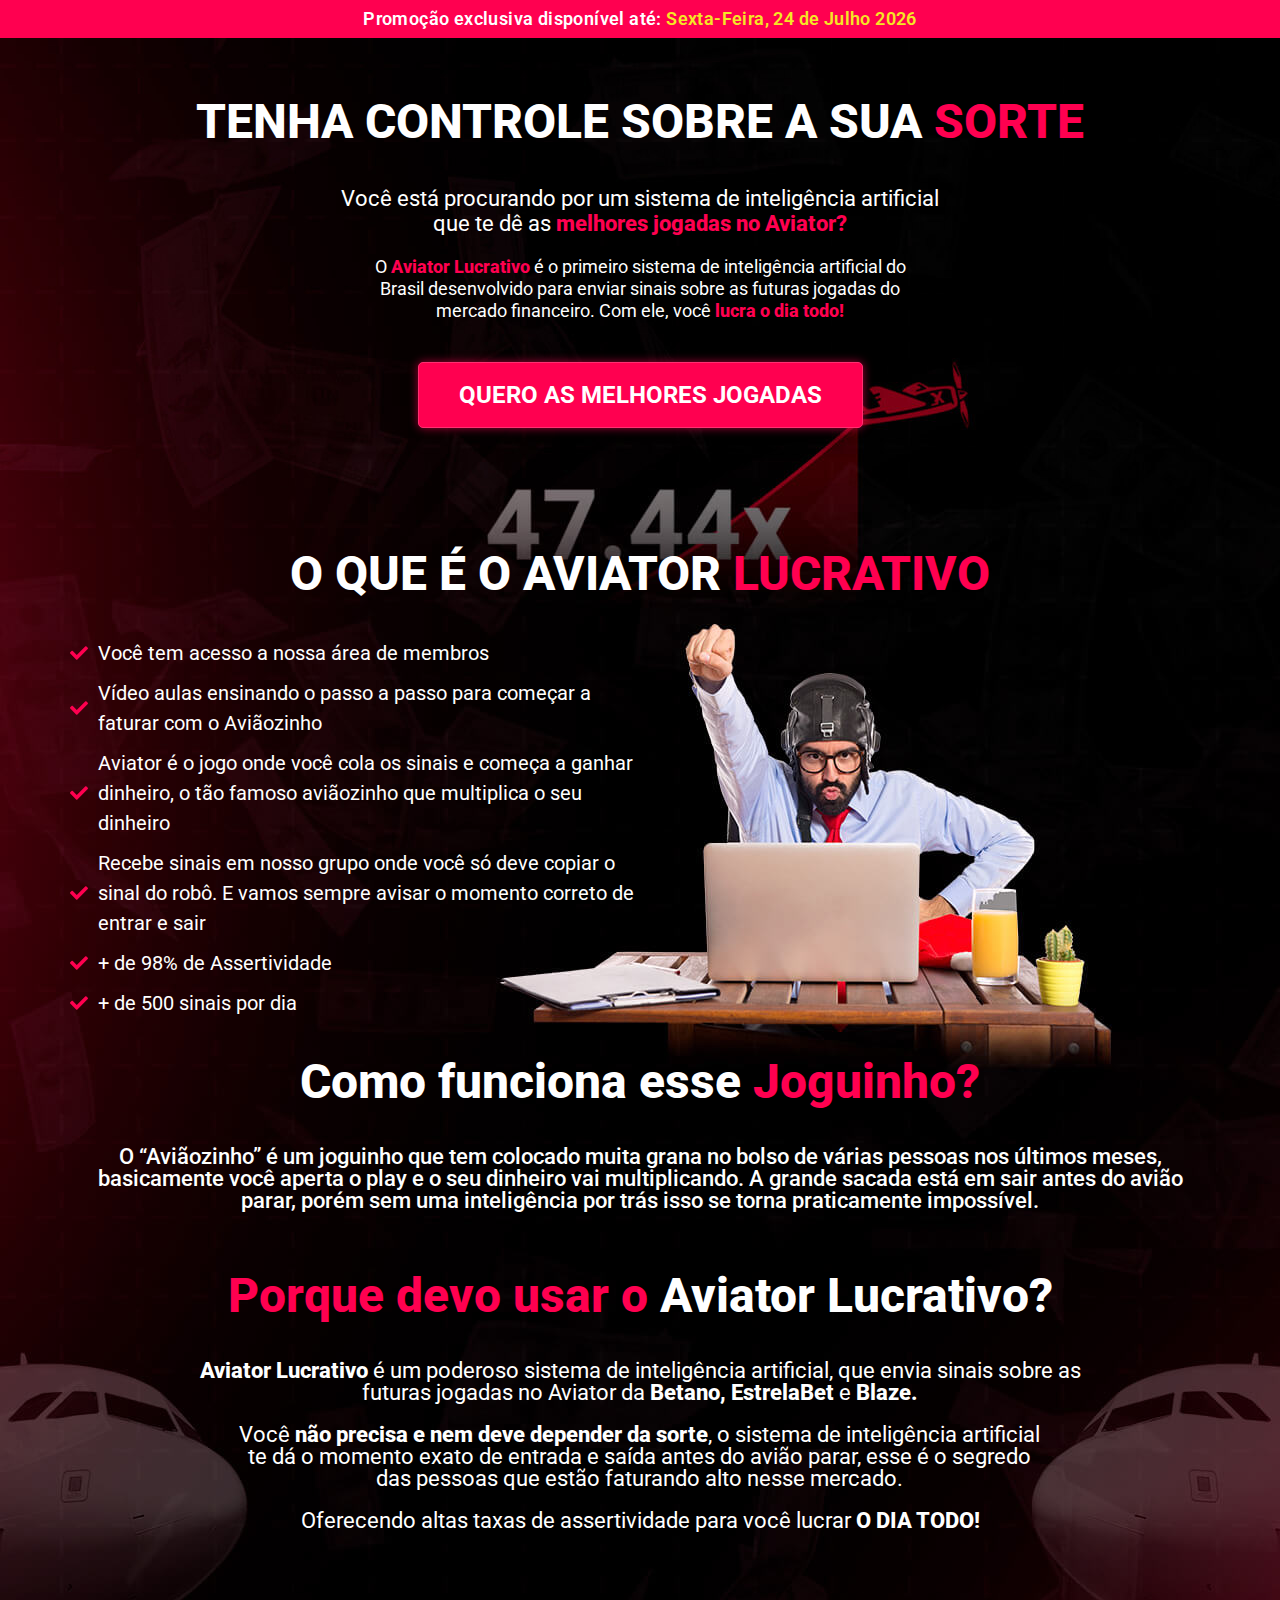
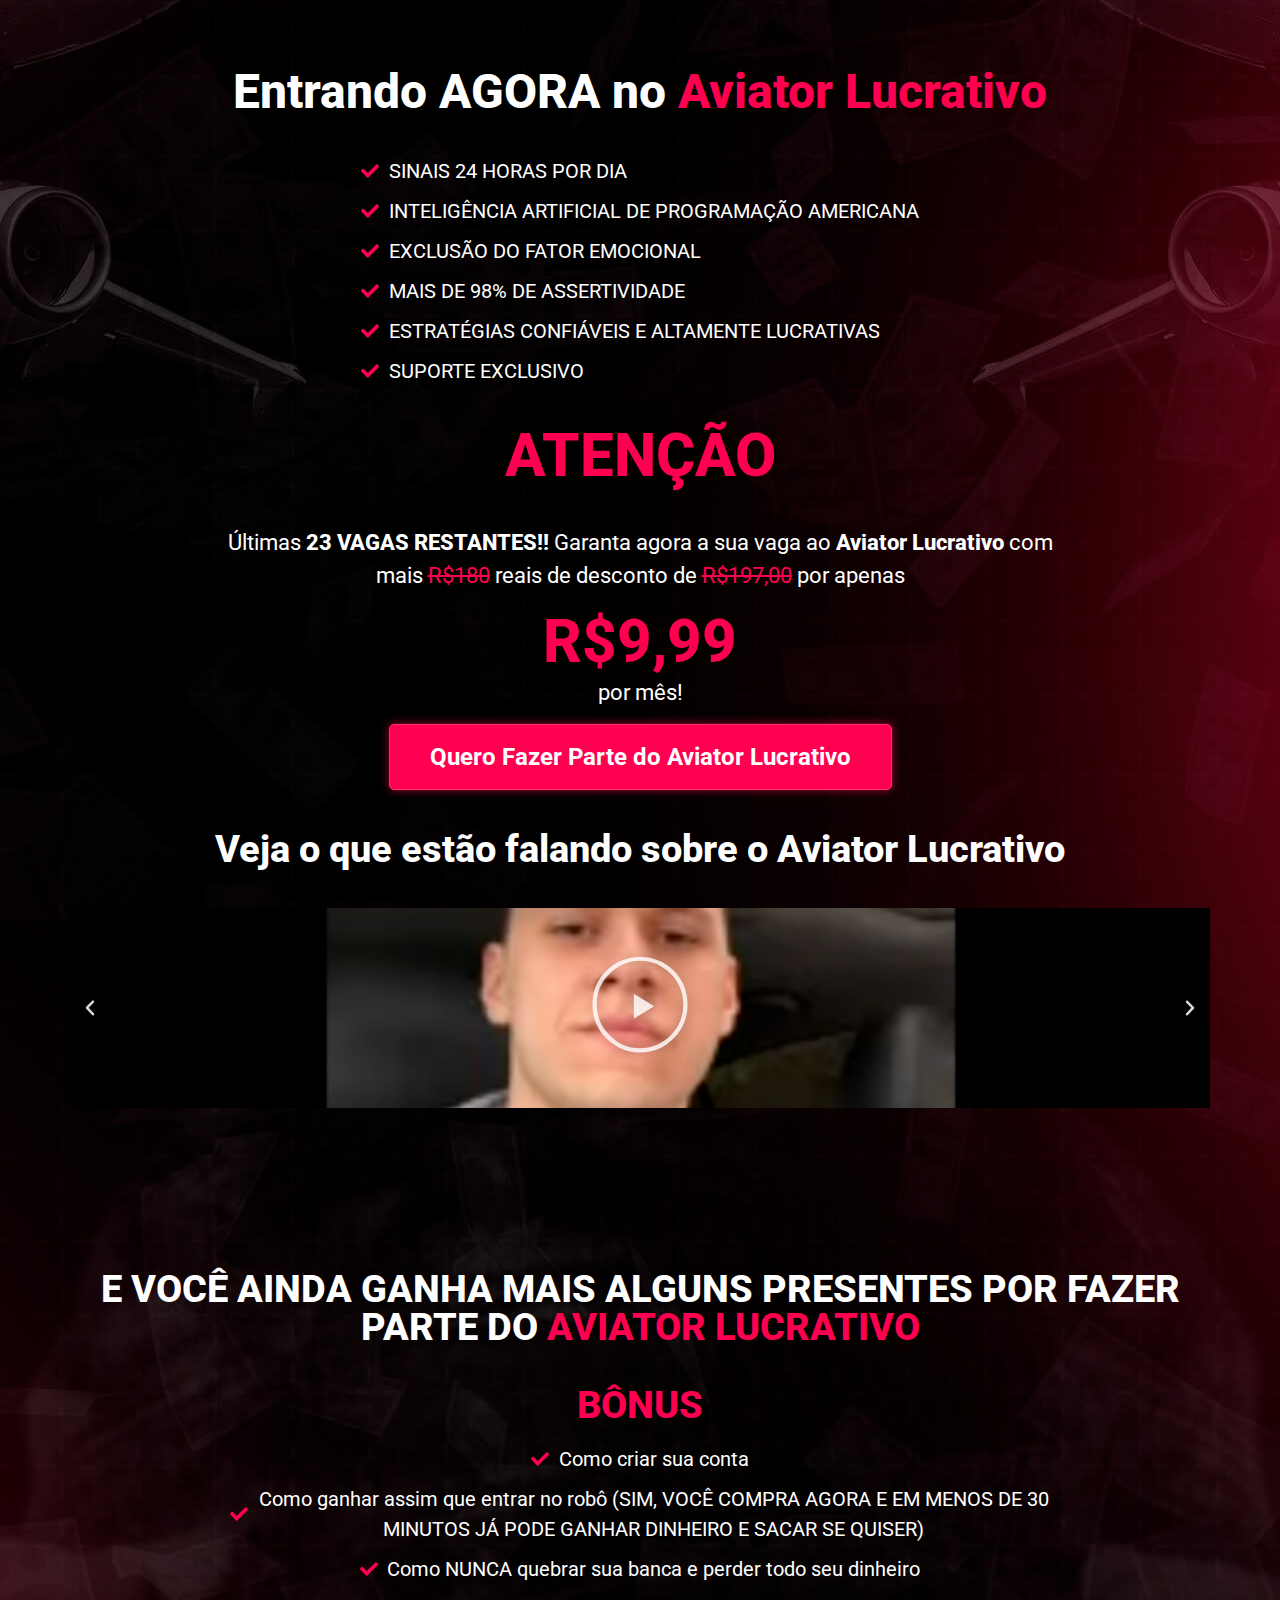
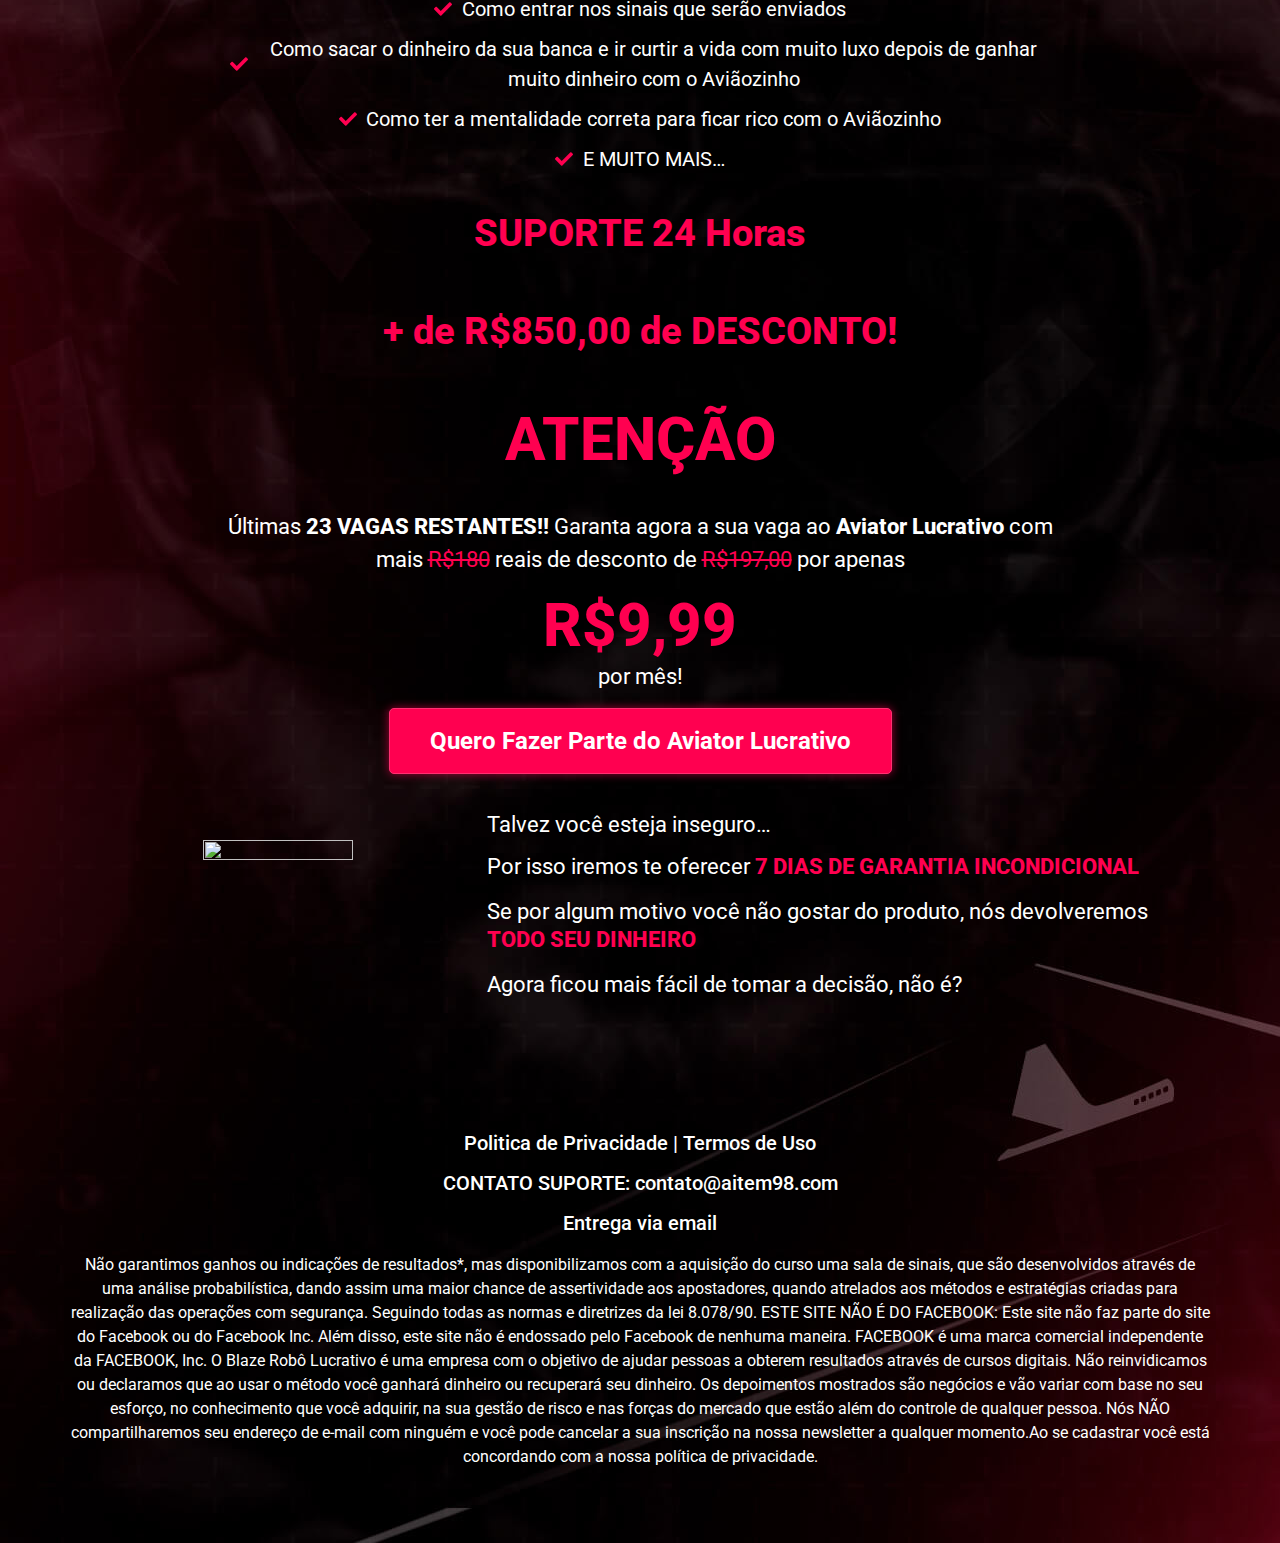
==== commit 723fa788: "Add files via upload" ====
--- a/index.html
+++ b/index.html
@@ -1,67 +1,543 @@
-<!DOCTYPE html>
-<html lang="pt-br">
-  <head>
-    <meta charset="utf-8">
-    <meta name="viewport" content="width=device-width, initial-scale=1, shrink-to-fit=no">
+<!DOCTYPE html><html lang="pt-BR" class="jetpack-lazy-images-js-enabled"><head>
+<meta charset="UTF-8">
+<title>Aviator Lucrativo</title>
+<meta name="robots" content="max-image-preview:large">
+<link rel="dns-prefetch" href="//c0.wp.com">
+<link rel="alternate" type="application/rss+xml" title="Feed para Digital Business »" href="https://escamboo.com/feed/">
+<link rel="alternate" type="application/rss+xml" title="Feed de comentários para Digital Business »" href="https://escamboo.com/comments/feed/">
+<link rel="stylesheet" id="wp-block-library-css" href="css/style.min.css" media="all">
+<style id="wp-block-library-inline-css">
+.has-text-align-justify{text-align:justify;}
+</style>
+<link rel="stylesheet" id="mediaelement-css" href="css/mediaelementplayer-legacy.min.css" media="all">
+<link rel="stylesheet" id="wp-mediaelement-css" href="css/wp-mediaelement.min.css" media="all">
+<link rel="stylesheet" id="classic-theme-styles-css" href="css/classic-themes.min.css" media="all">
+<style id="global-styles-inline-css">
+body{--wp--preset--color--black: #000000;--wp--preset--color--cyan-bluish-gray: #abb8c3;--wp--preset--color--white: #ffffff;--wp--preset--color--pale-pink: #f78da7;--wp--preset--color--vivid-red: #cf2e2e;--wp--preset--color--luminous-vivid-orange: #ff6900;--wp--preset--color--luminous-vivid-amber: #fcb900;--wp--preset--color--light-green-cyan: #7bdcb5;--wp--preset--color--vivid-green-cyan: #00d084;--wp--preset--color--pale-cyan-blue: #8ed1fc;--wp--preset--color--vivid-cyan-blue: #0693e3;--wp--preset--color--vivid-purple: #9b51e0;--wp--preset--gradient--vivid-cyan-blue-to-vivid-purple: linear-gradient(135deg,rgba(6,147,227,1) 0%,rgb(155,81,224) 100%);--wp--preset--gradient--light-green-cyan-to-vivid-green-cyan: linear-gradient(135deg,rgb(122,220,180) 0%,rgb(0,208,130) 100%);--wp--preset--gradient--luminous-vivid-amber-to-luminous-vivid-orange: linear-gradient(135deg,rgba(252,185,0,1) 0%,rgba(255,105,0,1) 100%);--wp--preset--gradient--luminous-vivid-orange-to-vivid-red: linear-gradient(135deg,rgba(255,105,0,1) 0%,rgb(207,46,46) 100%);--wp--preset--gradient--very-light-gray-to-cyan-bluish-gray: linear-gradient(135deg,rgb(238,238,238) 0%,rgb(169,184,195) 100%);--wp--preset--gradient--cool-to-warm-spectrum: linear-gradient(135deg,rgb(74,234,220) 0%,rgb(151,120,209) 20%,rgb(207,42,186) 40%,rgb(238,44,130) 60%,rgb(251,105,98) 80%,rgb(254,248,76) 100%);--wp--preset--gradient--blush-light-purple: linear-gradient(135deg,rgb(255,206,236) 0%,rgb(152,150,240) 100%);--wp--preset--gradient--blush-bordeaux: linear-gradient(135deg,rgb(254,205,165) 0%,rgb(254,45,45) 50%,rgb(107,0,62) 100%);--wp--preset--gradient--luminous-dusk: linear-gradient(135deg,rgb(255,203,112) 0%,rgb(199,81,192) 50%,rgb(65,88,208) 100%);--wp--preset--gradient--pale-ocean: linear-gradient(135deg,rgb(255,245,203) 0%,rgb(182,227,212) 50%,rgb(51,167,181) 100%);--wp--preset--gradient--electric-grass: linear-gradient(135deg,rgb(202,248,128) 0%,rgb(113,206,126) 100%);--wp--preset--gradient--midnight: linear-gradient(135deg,rgb(2,3,129) 0%,rgb(40,116,252) 100%);--wp--preset--duotone--dark-grayscale: url('lp-sem-vsl-vs3-white-1-com-bg-detalhes-em-vermelho.html#wp-duotone-dark-grayscale');--wp--preset--duotone--grayscale: url('lp-sem-vsl-vs3-white-1-com-bg-detalhes-em-vermelho.html#wp-duotone-grayscale');--wp--preset--duotone--purple-yellow: url('lp-sem-vsl-vs3-white-1-com-bg-detalhes-em-vermelho.html#wp-duotone-purple-yellow');--wp--preset--duotone--blue-red: url('lp-sem-vsl-vs3-white-1-com-bg-detalhes-em-vermelho.html#wp-duotone-blue-red');--wp--preset--duotone--midnight: url('lp-sem-vsl-vs3-white-1-com-bg-detalhes-em-vermelho.html#wp-duotone-midnight');--wp--preset--duotone--magenta-yellow: url('lp-sem-vsl-vs3-white-1-com-bg-detalhes-em-vermelho.html#wp-duotone-magenta-yellow');--wp--preset--duotone--purple-green: url('lp-sem-vsl-vs3-white-1-com-bg-detalhes-em-vermelho.html#wp-duotone-purple-green');--wp--preset--duotone--blue-orange: url('lp-sem-vsl-vs3-white-1-com-bg-detalhes-em-vermelho.html#wp-duotone-blue-orange');--wp--preset--font-size--small: 13px;--wp--preset--font-size--medium: 20px;--wp--preset--font-size--large: 36px;--wp--preset--font-size--x-large: 42px;--wp--preset--spacing--20: 0.44rem;--wp--preset--spacing--30: 0.67rem;--wp--preset--spacing--40: 1rem;--wp--preset--spacing--50: 1.5rem;--wp--preset--spacing--60: 2.25rem;--wp--preset--spacing--70: 3.38rem;--wp--preset--spacing--80: 5.06rem;}:where(.is-layout-flex){gap: 0.5em;}body .is-layout-flow > .alignleft{float: left;margin-inline-start: 0;margin-inline-end: 2em;}body .is-layout-flow > .alignright{float: right;margin-inline-start: 2em;margin-inline-end: 0;}body .is-layout-flow > .aligncenter{margin-left: auto !important;margin-right: auto !important;}body .is-layout-constrained > .alignleft{float: left;margin-inline-start: 0;margin-inline-end: 2em;}body .is-layout-constrained > .alignright{float: right;margin-inline-start: 2em;margin-inline-end: 0;}body .is-layout-constrained > .aligncenter{margin-left: auto !important;margin-right: auto !important;}body .is-layout-constrained > :where(:not(.alignleft):not(.alignright):not(.alignfull)){max-width: var(--wp--style--global--content-size);margin-left: auto !important;margin-right: auto !important;}body .is-layout-constrained > .alignwide{max-width: var(--wp--style--global--wide-size);}body .is-layout-flex{display: flex;}body .is-layout-flex{flex-wrap: wrap;align-items: center;}body .is-layout-flex > *{margin: 0;}:where(.wp-block-columns.is-layout-flex){gap: 2em;}.has-black-color{color: var(--wp--preset--color--black) !important;}.has-cyan-bluish-gray-color{color: var(--wp--preset--color--cyan-bluish-gray) !important;}.has-white-color{color: var(--wp--preset--color--white) !important;}.has-pale-pink-color{color: var(--wp--preset--color--pale-pink) !important;}.has-vivid-red-color{color: var(--wp--preset--color--vivid-red) !important;}.has-luminous-vivid-orange-color{color: var(--wp--preset--color--luminous-vivid-orange) !important;}.has-luminous-vivid-amber-color{color: var(--wp--preset--color--luminous-vivid-amber) !important;}.has-light-green-cyan-color{color: var(--wp--preset--color--light-green-cyan) !important;}.has-vivid-green-cyan-color{color: var(--wp--preset--color--vivid-green-cyan) !important;}.has-pale-cyan-blue-color{color: var(--wp--preset--color--pale-cyan-blue) !important;}.has-vivid-cyan-blue-color{color: var(--wp--preset--color--vivid-cyan-blue) !important;}.has-vivid-purple-color{color: var(--wp--preset--color--vivid-purple) !important;}.has-black-background-color{background-color: var(--wp--preset--color--black) !important;}.has-cyan-bluish-gray-background-color{background-color: var(--wp--preset--color--cyan-bluish-gray) !important;}.has-white-background-color{background-color: var(--wp--preset--color--white) !important;}.has-pale-pink-background-color{background-color: var(--wp--preset--color--pale-pink) !important;}.has-vivid-red-background-color{background-color: var(--wp--preset--color--vivid-red) !important;}.has-luminous-vivid-orange-background-color{background-color: var(--wp--preset--color--luminous-vivid-orange) !important;}.has-luminous-vivid-amber-background-color{background-color: var(--wp--preset--color--luminous-vivid-amber) !important;}.has-light-green-cyan-background-color{background-color: var(--wp--preset--color--light-green-cyan) !important;}.has-vivid-green-cyan-background-color{background-color: var(--wp--preset--color--vivid-green-cyan) !important;}.has-pale-cyan-blue-background-color{background-color: var(--wp--preset--color--pale-cyan-blue) !important;}.has-vivid-cyan-blue-background-color{background-color: var(--wp--preset--color--vivid-cyan-blue) !important;}.has-vivid-purple-background-color{background-color: var(--wp--preset--color--vivid-purple) !important;}.has-black-border-color{border-color: var(--wp--preset--color--black) !important;}.has-cyan-bluish-gray-border-color{border-color: var(--wp--preset--color--cyan-bluish-gray) !important;}.has-white-border-color{border-color: var(--wp--preset--color--white) !important;}.has-pale-pink-border-color{border-color: var(--wp--preset--color--pale-pink) !important;}.has-vivid-red-border-color{border-color: var(--wp--preset--color--vivid-red) !important;}.has-luminous-vivid-orange-border-color{border-color: var(--wp--preset--color--luminous-vivid-orange) !important;}.has-luminous-vivid-amber-border-color{border-color: var(--wp--preset--color--luminous-vivid-amber) !important;}.has-light-green-cyan-border-color{border-color: var(--wp--preset--color--light-green-cyan) !important;}.has-vivid-green-cyan-border-color{border-color: var(--wp--preset--color--vivid-green-cyan) !important;}.has-pale-cyan-blue-border-color{border-color: var(--wp--preset--color--pale-cyan-blue) !important;}.has-vivid-cyan-blue-border-color{border-color: var(--wp--preset--color--vivid-cyan-blue) !important;}.has-vivid-purple-border-color{border-color: var(--wp--preset--color--vivid-purple) !important;}.has-vivid-cyan-blue-to-vivid-purple-gradient-background{background: var(--wp--preset--gradient--vivid-cyan-blue-to-vivid-purple) !important;}.has-light-green-cyan-to-vivid-green-cyan-gradient-background{background: var(--wp--preset--gradient--light-green-cyan-to-vivid-green-cyan) !important;}.has-luminous-vivid-amber-to-luminous-vivid-orange-gradient-background{background: var(--wp--preset--gradient--luminous-vivid-amber-to-luminous-vivid-orange) !important;}.has-luminous-vivid-orange-to-vivid-red-gradient-background{background: var(--wp--preset--gradient--luminous-vivid-orange-to-vivid-red) !important;}.has-very-light-gray-to-cyan-bluish-gray-gradient-background{background: var(--wp--preset--gradient--very-light-gray-to-cyan-bluish-gray) !important;}.has-cool-to-warm-spectrum-gradient-background{background: var(--wp--preset--gradient--cool-to-warm-spectrum) !important;}.has-blush-light-purple-gradient-background{background: var(--wp--preset--gradient--blush-light-purple) !important;}.has-blush-bordeaux-gradient-background{background: var(--wp--preset--gradient--blush-bordeaux) !important;}.has-luminous-dusk-gradient-background{background: var(--wp--preset--gradient--luminous-dusk) !important;}.has-pale-ocean-gradient-background{background: var(--wp--preset--gradient--pale-ocean) !important;}.has-electric-grass-gradient-background{background: var(--wp--preset--gradient--electric-grass) !important;}.has-midnight-gradient-background{background: var(--wp--preset--gradient--midnight) !important;}.has-small-font-size{font-size: var(--wp--preset--font-size--small) !important;}.has-medium-font-size{font-size: var(--wp--preset--font-size--medium) !important;}.has-large-font-size{font-size: var(--wp--preset--font-size--large) !important;}.has-x-large-font-size{font-size: var(--wp--preset--font-size--x-large) !important;}
+.wp-block-navigation a:where(:not(.wp-element-button)){color: inherit;}
+:where(.wp-block-columns.is-layout-flex){gap: 2em;}
+.wp-block-pullquote{font-size: 1.5em;line-height: 1.6;}
+</style>
+<!-- <link rel='stylesheet' id='hello-elementor-css' href='https://escamboo.com/wp-content/themes/hello-elementor/style.min.css?ver=2.6.1' media='all' /> -->
+<!-- <link rel='stylesheet' id='hello-elementor-theme-style-css' href='https://escamboo.com/wp-content/themes/hello-elementor/theme.min.css?ver=2.6.1' media='all' /> -->
+<!-- <link rel='stylesheet' id='elementor-frontend-css' href='https://escamboo.com/wp-content/uploads/elementor/css/custom-frontend-lite.min.css?ver=1671089918' media='all' /> -->
+<link rel="stylesheet" type="text/css" href="css/t20d.css" media="all">
+<style id="elementor-frontend-inline-css">
+@-webkit-keyframes ha_fadeIn{0%{opacity:0}to{opacity:1}}@keyframes ha_fadeIn{0%{opacity:0}to{opacity:1}}@-webkit-keyframes ha_zoomIn{0%{opacity:0;-webkit-transform:scale3d(.3,.3,.3);transform:scale3d(.3,.3,.3)}50%{opacity:1}}@keyframes ha_zoomIn{0%{opacity:0;-webkit-transform:scale3d(.3,.3,.3);transform:scale3d(.3,.3,.3)}50%{opacity:1}}@-webkit-keyframes ha_rollIn{0%{opacity:0;-webkit-transform:translate3d(-100%,0,0) rotate3d(0,0,1,-120deg);transform:translate3d(-100%,0,0) rotate3d(0,0,1,-120deg)}to{opacity:1}}@keyframes ha_rollIn{0%{opacity:0;-webkit-transform:translate3d(-100%,0,0) rotate3d(0,0,1,-120deg);transform:translate3d(-100%,0,0) rotate3d(0,0,1,-120deg)}to{opacity:1}}@-webkit-keyframes ha_bounce{0%,20%,53%,to{-webkit-animation-timing-function:cubic-bezier(.215,.61,.355,1);animation-timing-function:cubic-bezier(.215,.61,.355,1)}40%,43%{-webkit-transform:translate3d(0,-30px,0) scaleY(1.1);transform:translate3d(0,-30px,0) scaleY(1.1);-webkit-animation-timing-function:cubic-bezier(.755,.05,.855,.06);animation-timing-function:cubic-bezier(.755,.05,.855,.06)}70%{-webkit-transform:translate3d(0,-15px,0) scaleY(1.05);transform:translate3d(0,-15px,0) scaleY(1.05);-webkit-animation-timing-function:cubic-bezier(.755,.05,.855,.06);animation-timing-function:cubic-bezier(.755,.05,.855,.06)}80%{-webkit-transition-timing-function:cubic-bezier(.215,.61,.355,1);transition-timing-function:cubic-bezier(.215,.61,.355,1);-webkit-transform:translate3d(0,0,0) scaleY(.95);transform:translate3d(0,0,0) scaleY(.95)}90%{-webkit-transform:translate3d(0,-4px,0) scaleY(1.02);transform:translate3d(0,-4px,0) scaleY(1.02)}}@keyframes ha_bounce{0%,20%,53%,to{-webkit-animation-timing-function:cubic-bezier(.215,.61,.355,1);animation-timing-function:cubic-bezier(.215,.61,.355,1)}40%,43%{-webkit-transform:translate3d(0,-30px,0) scaleY(1.1);transform:translate3d(0,-30px,0) scaleY(1.1);-webkit-animation-timing-function:cubic-bezier(.755,.05,.855,.06);animation-timing-function:cubic-bezier(.755,.05,.855,.06)}70%{-webkit-transform:translate3d(0,-15px,0) scaleY(1.05);transform:translate3d(0,-15px,0) scaleY(1.05);-webkit-animation-timing-function:cubic-bezier(.755,.05,.855,.06);animation-timing-function:cubic-bezier(.755,.05,.855,.06)}80%{-webkit-transition-timing-function:cubic-bezier(.215,.61,.355,1);transition-timing-function:cubic-bezier(.215,.61,.355,1);-webkit-transform:translate3d(0,0,0) scaleY(.95);transform:translate3d(0,0,0) scaleY(.95)}90%{-webkit-transform:translate3d(0,-4px,0) scaleY(1.02);transform:translate3d(0,-4px,0) scaleY(1.02)}}@-webkit-keyframes ha_bounceIn{0%,20%,40%,60%,80%,to{-webkit-animation-timing-function:cubic-bezier(.215,.61,.355,1);animation-timing-function:cubic-bezier(.215,.61,.355,1)}0%{opacity:0;-webkit-transform:scale3d(.3,.3,.3);transform:scale3d(.3,.3,.3)}20%{-webkit-transform:scale3d(1.1,1.1,1.1);transform:scale3d(1.1,1.1,1.1)}40%{-webkit-transform:scale3d(.9,.9,.9);transform:scale3d(.9,.9,.9)}60%{opacity:1;-webkit-transform:scale3d(1.03,1.03,1.03);transform:scale3d(1.03,1.03,1.03)}80%{-webkit-transform:scale3d(.97,.97,.97);transform:scale3d(.97,.97,.97)}to{opacity:1}}@keyframes ha_bounceIn{0%,20%,40%,60%,80%,to{-webkit-animation-timing-function:cubic-bezier(.215,.61,.355,1);animation-timing-function:cubic-bezier(.215,.61,.355,1)}0%{opacity:0;-webkit-transform:scale3d(.3,.3,.3);transform:scale3d(.3,.3,.3)}20%{-webkit-transform:scale3d(1.1,1.1,1.1);transform:scale3d(1.1,1.1,1.1)}40%{-webkit-transform:scale3d(.9,.9,.9);transform:scale3d(.9,.9,.9)}60%{opacity:1;-webkit-transform:scale3d(1.03,1.03,1.03);transform:scale3d(1.03,1.03,1.03)}80%{-webkit-transform:scale3d(.97,.97,.97);transform:scale3d(.97,.97,.97)}to{opacity:1}}@-webkit-keyframes ha_flipInX{0%{opacity:0;-webkit-transform:perspective(400px) rotate3d(1,0,0,90deg);transform:perspective(400px) rotate3d(1,0,0,90deg);-webkit-animation-timing-function:ease-in;animation-timing-function:ease-in}40%{-webkit-transform:perspective(400px) rotate3d(1,0,0,-20deg);transform:perspective(400px) rotate3d(1,0,0,-20deg);-webkit-animation-timing-function:ease-in;animation-timing-function:ease-in}60%{opacity:1;-webkit-transform:perspective(400px) rotate3d(1,0,0,10deg);transform:perspective(400px) rotate3d(1,0,0,10deg)}80%{-webkit-transform:perspective(400px) rotate3d(1,0,0,-5deg);transform:perspective(400px) rotate3d(1,0,0,-5deg)}}@keyframes ha_flipInX{0%{opacity:0;-webkit-transform:perspective(400px) rotate3d(1,0,0,90deg);transform:perspective(400px) rotate3d(1,0,0,90deg);-webkit-animation-timing-function:ease-in;animation-timing-function:ease-in}40%{-webkit-transform:perspective(400px) rotate3d(1,0,0,-20deg);transform:perspective(400px) rotate3d(1,0,0,-20deg);-webkit-animation-timing-function:ease-in;animation-timing-function:ease-in}60%{opacity:1;-webkit-transform:perspective(400px) rotate3d(1,0,0,10deg);transform:perspective(400px) rotate3d(1,0,0,10deg)}80%{-webkit-transform:perspective(400px) rotate3d(1,0,0,-5deg);transform:perspective(400px) rotate3d(1,0,0,-5deg)}}@-webkit-keyframes ha_flipInY{0%{opacity:0;-webkit-transform:perspective(400px) rotate3d(0,1,0,90deg);transform:perspective(400px) rotate3d(0,1,0,90deg);-webkit-animation-timing-function:ease-in;animation-timing-function:ease-in}40%{-webkit-transform:perspective(400px) rotate3d(0,1,0,-20deg);transform:perspective(400px) rotate3d(0,1,0,-20deg);-webkit-animation-timing-function:ease-in;animation-timing-function:ease-in}60%{opacity:1;-webkit-transform:perspective(400px) rotate3d(0,1,0,10deg);transform:perspective(400px) rotate3d(0,1,0,10deg)}80%{-webkit-transform:perspective(400px) rotate3d(0,1,0,-5deg);transform:perspective(400px) rotate3d(0,1,0,-5deg)}}@keyframes ha_flipInY{0%{opacity:0;-webkit-transform:perspective(400px) rotate3d(0,1,0,90deg);transform:perspective(400px) rotate3d(0,1,0,90deg);-webkit-animation-timing-function:ease-in;animation-timing-function:ease-in}40%{-webkit-transform:perspective(400px) rotate3d(0,1,0,-20deg);transform:perspective(400px) rotate3d(0,1,0,-20deg);-webkit-animation-timing-function:ease-in;animation-timing-function:ease-in}60%{opacity:1;-webkit-transform:perspective(400px) rotate3d(0,1,0,10deg);transform:perspective(400px) rotate3d(0,1,0,10deg)}80%{-webkit-transform:perspective(400px) rotate3d(0,1,0,-5deg);transform:perspective(400px) rotate3d(0,1,0,-5deg)}}@-webkit-keyframes ha_swing{20%{-webkit-transform:rotate3d(0,0,1,15deg);transform:rotate3d(0,0,1,15deg)}40%{-webkit-transform:rotate3d(0,0,1,-10deg);transform:rotate3d(0,0,1,-10deg)}60%{-webkit-transform:rotate3d(0,0,1,5deg);transform:rotate3d(0,0,1,5deg)}80%{-webkit-transform:rotate3d(0,0,1,-5deg);transform:rotate3d(0,0,1,-5deg)}}@keyframes ha_swing{20%{-webkit-transform:rotate3d(0,0,1,15deg);transform:rotate3d(0,0,1,15deg)}40%{-webkit-transform:rotate3d(0,0,1,-10deg);transform:rotate3d(0,0,1,-10deg)}60%{-webkit-transform:rotate3d(0,0,1,5deg);transform:rotate3d(0,0,1,5deg)}80%{-webkit-transform:rotate3d(0,0,1,-5deg);transform:rotate3d(0,0,1,-5deg)}}@-webkit-keyframes ha_slideInDown{0%{visibility:visible;-webkit-transform:translate3d(0,-100%,0);transform:translate3d(0,-100%,0)}}@keyframes ha_slideInDown{0%{visibility:visible;-webkit-transform:translate3d(0,-100%,0);transform:translate3d(0,-100%,0)}}@-webkit-keyframes ha_slideInUp{0%{visibility:visible;-webkit-transform:translate3d(0,100%,0);transform:translate3d(0,100%,0)}}@keyframes ha_slideInUp{0%{visibility:visible;-webkit-transform:translate3d(0,100%,0);transform:translate3d(0,100%,0)}}@-webkit-keyframes ha_slideInLeft{0%{visibility:visible;-webkit-transform:translate3d(-100%,0,0);transform:translate3d(-100%,0,0)}}@keyframes ha_slideInLeft{0%{visibility:visible;-webkit-transform:translate3d(-100%,0,0);transform:translate3d(-100%,0,0)}}@-webkit-keyframes ha_slideInRight{0%{visibility:visible;-webkit-transform:translate3d(100%,0,0);transform:translate3d(100%,0,0)}}@keyframes ha_slideInRight{0%{visibility:visible;-webkit-transform:translate3d(100%,0,0);transform:translate3d(100%,0,0)}}.ha_fadeIn{-webkit-animation-name:ha_fadeIn;animation-name:ha_fadeIn}.ha_zoomIn{-webkit-animation-name:ha_zoomIn;animation-name:ha_zoomIn}.ha_rollIn{-webkit-animation-name:ha_rollIn;animation-name:ha_rollIn}.ha_bounce{-webkit-transform-origin:center bottom;-ms-transform-origin:center bottom;transform-origin:center bottom;-webkit-animation-name:ha_bounce;animation-name:ha_bounce}.ha_bounceIn{-webkit-animation-name:ha_bounceIn;animation-name:ha_bounceIn;-webkit-animation-duration:.75s;-webkit-animation-duration:calc(var(--animate-duration)*.75);animation-duration:.75s;animation-duration:calc(var(--animate-duration)*.75)}.ha_flipInX,.ha_flipInY{-webkit-animation-name:ha_flipInX;animation-name:ha_flipInX;-webkit-backface-visibility:visible!important;backface-visibility:visible!important}.ha_flipInY{-webkit-animation-name:ha_flipInY;animation-name:ha_flipInY}.ha_swing{-webkit-transform-origin:top center;-ms-transform-origin:top center;transform-origin:top center;-webkit-animation-name:ha_swing;animation-name:ha_swing}.ha_slideInDown{-webkit-animation-name:ha_slideInDown;animation-name:ha_slideInDown}.ha_slideInUp{-webkit-animation-name:ha_slideInUp;animation-name:ha_slideInUp}.ha_slideInLeft{-webkit-animation-name:ha_slideInLeft;animation-name:ha_slideInLeft}.ha_slideInRight{-webkit-animation-name:ha_slideInRight;animation-name:ha_slideInRight}.ha-css-transform-yes{-webkit-transition-duration:var(--ha-tfx-transition-duration, .2s);transition-duration:var(--ha-tfx-transition-duration, .2s);-webkit-transition-property:-webkit-transform;transition-property:transform;transition-property:transform,-webkit-transform;-webkit-transform:translate(var(--ha-tfx-translate-x, 0),var(--ha-tfx-translate-y, 0)) scale(var(--ha-tfx-scale-x, 1),var(--ha-tfx-scale-y, 1)) skew(var(--ha-tfx-skew-x, 0),var(--ha-tfx-skew-y, 0)) rotateX(var(--ha-tfx-rotate-x, 0)) rotateY(var(--ha-tfx-rotate-y, 0)) rotateZ(var(--ha-tfx-rotate-z, 0));transform:translate(var(--ha-tfx-translate-x, 0),var(--ha-tfx-translate-y, 0)) scale(var(--ha-tfx-scale-x, 1),var(--ha-tfx-scale-y, 1)) skew(var(--ha-tfx-skew-x, 0),var(--ha-tfx-skew-y, 0)) rotateX(var(--ha-tfx-rotate-x, 0)) rotateY(var(--ha-tfx-rotate-y, 0)) rotateZ(var(--ha-tfx-rotate-z, 0))}.ha-css-transform-yes:hover{-webkit-transform:translate(var(--ha-tfx-translate-x-hover, var(--ha-tfx-translate-x, 0)),var(--ha-tfx-translate-y-hover, var(--ha-tfx-translate-y, 0))) scale(var(--ha-tfx-scale-x-hover, var(--ha-tfx-scale-x, 1)),var(--ha-tfx-scale-y-hover, var(--ha-tfx-scale-y, 1))) skew(var(--ha-tfx-skew-x-hover, var(--ha-tfx-skew-x, 0)),var(--ha-tfx-skew-y-hover, var(--ha-tfx-skew-y, 0))) rotateX(var(--ha-tfx-rotate-x-hover, var(--ha-tfx-rotate-x, 0))) rotateY(var(--ha-tfx-rotate-y-hover, var(--ha-tfx-rotate-y, 0))) rotateZ(var(--ha-tfx-rotate-z-hover, var(--ha-tfx-rotate-z, 0)));transform:translate(var(--ha-tfx-translate-x-hover, var(--ha-tfx-translate-x, 0)),var(--ha-tfx-translate-y-hover, var(--ha-tfx-translate-y, 0))) scale(var(--ha-tfx-scale-x-hover, var(--ha-tfx-scale-x, 1)),var(--ha-tfx-scale-y-hover, var(--ha-tfx-scale-y, 1))) skew(var(--ha-tfx-skew-x-hover, var(--ha-tfx-skew-x, 0)),var(--ha-tfx-skew-y-hover, var(--ha-tfx-skew-y, 0))) rotateX(var(--ha-tfx-rotate-x-hover, var(--ha-tfx-rotate-x, 0))) rotateY(var(--ha-tfx-rotate-y-hover, var(--ha-tfx-rotate-y, 0))) rotateZ(var(--ha-tfx-rotate-z-hover, var(--ha-tfx-rotate-z, 0)))}.happy-addon>.elementor-widget-container{word-wrap:break-word;overflow-wrap:break-word}.happy-addon>.elementor-widget-container,.happy-addon>.elementor-widget-container *{-webkit-box-sizing:border-box;box-sizing:border-box}.happy-addon p:empty{display:none}.happy-addon .elementor-inline-editing{min-height:auto!important}.happy-addon-pro img{max-width:100%;height:auto;-o-object-fit:cover;object-fit:cover}.ha-screen-reader-text{position:absolute;overflow:hidden;clip:rect(1px,1px,1px,1px);margin:-1px;padding:0;width:1px;height:1px;border:0;word-wrap:normal!important;-webkit-clip-path:inset(50%);clip-path:inset(50%)}.ha-has-bg-overlay>.elementor-widget-container{position:relative;z-index:1}.ha-has-bg-overlay>.elementor-widget-container:before{position:absolute;top:0;left:0;z-index:-1;width:100%;height:100%;content:""}.ha-popup--is-enabled .ha-js-popup,.ha-popup--is-enabled .ha-js-popup img{cursor:-webkit-zoom-in!important;cursor:zoom-in!important}.mfp-wrap .mfp-arrow,.mfp-wrap .mfp-close{background-color:transparent}.mfp-wrap .mfp-arrow:focus,.mfp-wrap .mfp-close:focus{outline-width:thin}.ha-advanced-tooltip-enable{position:relative;cursor:pointer;--ha-tooltip-arrow-color:black;--ha-tooltip-arrow-distance:0}.ha-advanced-tooltip-enable .ha-advanced-tooltip-content{position:absolute;z-index:999;display:none;padding:5px 0;width:120px;height:auto;border-radius:6px;background-color:#000;color:#fff;text-align:center;opacity:0}.ha-advanced-tooltip-enable .ha-advanced-tooltip-content::after{position:absolute;border-width:5px;border-style:solid;content:""}.ha-advanced-tooltip-enable .ha-advanced-tooltip-content.no-arrow::after{visibility:hidden}.ha-advanced-tooltip-enable .ha-advanced-tooltip-content.show{display:inline-block;opacity:1}.ha-advanced-tooltip-enable.ha-advanced-tooltip-top .ha-advanced-tooltip-content,body[data-elementor-device-mode=tablet] .ha-advanced-tooltip-enable.ha-advanced-tooltip-tablet-top .ha-advanced-tooltip-content{top:unset;right:0;bottom:calc(101% + var(--ha-tooltip-arrow-distance));left:0;margin:0 auto}.ha-advanced-tooltip-enable.ha-advanced-tooltip-top .ha-advanced-tooltip-content::after,body[data-elementor-device-mode=tablet] .ha-advanced-tooltip-enable.ha-advanced-tooltip-tablet-top .ha-advanced-tooltip-content::after{top:100%;right:unset;bottom:unset;left:50%;border-color:var(--ha-tooltip-arrow-color) transparent transparent transparent;-webkit-transform:translateX(-50%);-ms-transform:translateX(-50%);transform:translateX(-50%)}.ha-advanced-tooltip-enable.ha-advanced-tooltip-bottom .ha-advanced-tooltip-content,body[data-elementor-device-mode=tablet] .ha-advanced-tooltip-enable.ha-advanced-tooltip-tablet-bottom .ha-advanced-tooltip-content{top:calc(101% + var(--ha-tooltip-arrow-distance));right:0;bottom:unset;left:0;margin:0 auto}.ha-advanced-tooltip-enable.ha-advanced-tooltip-bottom .ha-advanced-tooltip-content::after,body[data-elementor-device-mode=tablet] .ha-advanced-tooltip-enable.ha-advanced-tooltip-tablet-bottom .ha-advanced-tooltip-content::after{top:unset;right:unset;bottom:100%;left:50%;border-color:transparent transparent var(--ha-tooltip-arrow-color) transparent;-webkit-transform:translateX(-50%);-ms-transform:translateX(-50%);transform:translateX(-50%)}.ha-advanced-tooltip-enable.ha-advanced-tooltip-left .ha-advanced-tooltip-content,body[data-elementor-device-mode=tablet] .ha-advanced-tooltip-enable.ha-advanced-tooltip-tablet-left .ha-advanced-tooltip-content{top:50%;right:calc(101% + var(--ha-tooltip-arrow-distance));bottom:unset;left:unset;-webkit-transform:translateY(-50%);-ms-transform:translateY(-50%);transform:translateY(-50%)}.ha-advanced-tooltip-enable.ha-advanced-tooltip-left .ha-advanced-tooltip-content::after,body[data-elementor-device-mode=tablet] .ha-advanced-tooltip-enable.ha-advanced-tooltip-tablet-left .ha-advanced-tooltip-content::after{top:50%;right:unset;bottom:unset;left:100%;border-color:transparent transparent transparent var(--ha-tooltip-arrow-color);-webkit-transform:translateY(-50%);-ms-transform:translateY(-50%);transform:translateY(-50%)}.ha-advanced-tooltip-enable.ha-advanced-tooltip-right .ha-advanced-tooltip-content,body[data-elementor-device-mode=tablet] .ha-advanced-tooltip-enable.ha-advanced-tooltip-tablet-right .ha-advanced-tooltip-content{top:50%;right:unset;bottom:unset;left:calc(101% + var(--ha-tooltip-arrow-distance));-webkit-transform:translateY(-50%);-ms-transform:translateY(-50%);transform:translateY(-50%)}.ha-advanced-tooltip-enable.ha-advanced-tooltip-right .ha-advanced-tooltip-content::after,body[data-elementor-device-mode=tablet] .ha-advanced-tooltip-enable.ha-advanced-tooltip-tablet-right .ha-advanced-tooltip-content::after{top:50%;right:100%;bottom:unset;left:unset;border-color:transparent var(--ha-tooltip-arrow-color) transparent transparent;-webkit-transform:translateY(-50%);-ms-transform:translateY(-50%);transform:translateY(-50%)}body[data-elementor-device-mode=mobile] .ha-advanced-tooltip-enable.ha-advanced-tooltip-mobile-top .ha-advanced-tooltip-content{top:unset;right:0;bottom:calc(101% + var(--ha-tooltip-arrow-distance));left:0;margin:0 auto}body[data-elementor-device-mode=mobile] .ha-advanced-tooltip-enable.ha-advanced-tooltip-mobile-top .ha-advanced-tooltip-content::after{top:100%;right:unset;bottom:unset;left:50%;border-color:var(--ha-tooltip-arrow-color) transparent transparent transparent;-webkit-transform:translateX(-50%);-ms-transform:translateX(-50%);transform:translateX(-50%)}body[data-elementor-device-mode=mobile] .ha-advanced-tooltip-enable.ha-advanced-tooltip-mobile-bottom .ha-advanced-tooltip-content{top:calc(101% + var(--ha-tooltip-arrow-distance));right:0;bottom:unset;left:0;margin:0 auto}body[data-elementor-device-mode=mobile] .ha-advanced-tooltip-enable.ha-advanced-tooltip-mobile-bottom .ha-advanced-tooltip-content::after{top:unset;right:unset;bottom:100%;left:50%;border-color:transparent transparent var(--ha-tooltip-arrow-color) transparent;-webkit-transform:translateX(-50%);-ms-transform:translateX(-50%);transform:translateX(-50%)}body[data-elementor-device-mode=mobile] .ha-advanced-tooltip-enable.ha-advanced-tooltip-mobile-left .ha-advanced-tooltip-content{top:50%;right:calc(101% + var(--ha-tooltip-arrow-distance));bottom:unset;left:unset;-webkit-transform:translateY(-50%);-ms-transform:translateY(-50%);transform:translateY(-50%)}body[data-elementor-device-mode=mobile] .ha-advanced-tooltip-enable.ha-advanced-tooltip-mobile-left .ha-advanced-tooltip-content::after{top:50%;right:unset;bottom:unset;left:100%;border-color:transparent transparent transparent var(--ha-tooltip-arrow-color);-webkit-transform:translateY(-50%);-ms-transform:translateY(-50%);transform:translateY(-50%)}body[data-elementor-device-mode=mobile] .ha-advanced-tooltip-enable.ha-advanced-tooltip-mobile-right .ha-advanced-tooltip-content{top:50%;right:unset;bottom:unset;left:calc(101% + var(--ha-tooltip-arrow-distance));-webkit-transform:translateY(-50%);-ms-transform:translateY(-50%);transform:translateY(-50%)}body[data-elementor-device-mode=mobile] .ha-advanced-tooltip-enable.ha-advanced-tooltip-mobile-right .ha-advanced-tooltip-content::after{top:50%;right:100%;bottom:unset;left:unset;border-color:transparent var(--ha-tooltip-arrow-color) transparent transparent;-webkit-transform:translateY(-50%);-ms-transform:translateY(-50%);transform:translateY(-50%)}body.elementor-editor-active .happy-addon.ha-gravityforms .gform_wrapper{display:block!important}.ha-scroll-to-top-wrap.ha-scroll-to-top-hide{display:none}.ha-scroll-to-top-wrap.edit-mode,.ha-scroll-to-top-wrap.single-page-off{display:none!important}.ha-scroll-to-top-button{position:fixed;right:15px;bottom:15px;z-index:9999;display:-webkit-box;display:-webkit-flex;display:-ms-flexbox;display:flex;-webkit-box-align:center;-webkit-align-items:center;align-items:center;-ms-flex-align:center;-webkit-box-pack:center;-ms-flex-pack:center;-webkit-justify-content:center;justify-content:center;width:50px;height:50px;border-radius:50px;background-color:#5636d1;color:#fff;text-align:center;opacity:1;cursor:pointer;-webkit-transition:all .3s;transition:all .3s}.ha-scroll-to-top-button i{color:#fff;font-size:16px}.ha-scroll-to-top-button:hover{background-color:#e2498a}
+</style>
+<link rel="stylesheet" id="elementor-post-5-css" href="css/post-5.css" media="all">
+<!-- <link rel='stylesheet' id='elementor-pro-css' href='https://escamboo.com/wp-content/uploads/elementor/css/custom-pro-frontend-lite.min.css?ver=1671089919' media='all' /> -->
+<!-- <link rel='stylesheet' id='elementor-global-css' href='https://escamboo.com/wp-content/uploads/elementor/css/global.css?ver=1671089919' media='all' /> -->
+<link rel="stylesheet" type="text/css" href="css/t20o_2.css" media="all">
+<link rel="stylesheet" id="elementor-post-2411-css" href="css/post-2411.css" media="all">
+<!-- <link rel='stylesheet' id='happy-icons-css' href='https://escamboo.com/wp-content/plugins/happy-elementor-addons/assets/fonts/style.min.css?ver=3.7.2' media='all' /> -->
+<!-- <link rel='stylesheet' id='font-awesome-css' href='https://escamboo.com/wp-content/plugins/elementor/assets/lib/font-awesome/css/font-awesome.min.css?ver=4.7.0' media='all' /> -->
+<link rel="stylesheet" type="text/css" href="css/t20o_3.css" media="all">
+<link rel="stylesheet" id="google-fonts-1-css" href="https://fonts.googleapis.com/css?family=Roboto%3A100%2C100italic%2C200%2C200italic%2C300%2C300italic%2C400%2C400italic%2C500%2C500italic%2C600%2C600italic%2C700%2C700italic%2C800%2C800italic%2C900%2C900italic%7CRoboto+Slab%3A100%2C100italic%2C200%2C200italic%2C300%2C300italic%2C400%2C400italic%2C500%2C500italic%2C600%2C600italic%2C700%2C700italic%2C800%2C800italic%2C900%2C900italic&amp;display=auto&amp;ver=fe744c45aa47d858257ec1609a4829d8" media="all">
+<link rel="stylesheet" id="jetpack_css-css" href="css/jetpack.css" media="all">
+<link rel="preconnect" href="https://fonts.gstatic.com/" crossorigin><script src="js/jquery.min.js" id="jquery-core-js"></script>
+<script src="js/jquery-migrate.min.js" id="jquery-migrate-js"></script>
+<link rel="https://api.w.org/" href="https://escamboo.com/wp-json/"><link rel="alternate" type="application/json" href="https://escamboo.com/wp-json/wp/v2/pages/2411"><link rel="EditURI" type="application/rsd+xml" title="RSD" href="https://escamboo.com/xmlrpc.php?rsd">
+<link rel="wlwmanifest" type="application/wlwmanifest+xml" href="https://escamboo.com/wp-includes/wlwmanifest.xml">
+<link rel="canonical" href="https://escamboo.com/lp-sem-vsl-vs3-white-1-com-bg-detalhes-em-vermelho/">
+<link rel="shortlink" href="https://escamboo.com/?p=2411">
+<link rel="alternate" type="application/json+oembed" href="https://escamboo.com/wp-json/oembed/1.0/embed?url=https%3A%2F%2Fescamboo.com%2Flp-sem-vsl-vs3-white-1-com-bg-detalhes-em-vermelho%2F">
+<link rel="alternate" type="text/xml+oembed" href="https://escamboo.com/wp-json/oembed/1.0/embed?url=https%3A%2F%2Fescamboo.com%2Flp-sem-vsl-vs3-white-1-com-bg-detalhes-em-vermelho%2F&format=xml">
+<meta name="generator" content="Site Kit by Google 1.88.0">			<style type="text/css">
+/* If html does not have either class, do not show lazy loaded images. */
+html:not( .jetpack-lazy-images-js-enabled ):not( .js ) .jetpack-lazy-image {
+display: none;
+}
+</style>
+<script>
+document.documentElement.classList.add(
+'jetpack-lazy-images-js-enabled'
+);
+</script>
+<link rel="icon" href="images/download-150x150.png" sizes="32x32">
+<link rel="icon" href="images/download.png" sizes="192x192">
+<link rel="apple-touch-icon" href="images/download.png">
+<meta name="msapplication-TileImage" content="https://escamboo.com/wp-content/uploads/2022/11/download.png">
+<meta name="viewport" content="width=device-width, initial-scale=1.0, viewport-fit=cover">
 
-    <link rel="stylesheet" href="https://stackpath.bootstrapcdn.com/bootstrap/4.1.3/css/bootstrap.min.css" integrity="sha384-MCw98/SFnGE8fJT3GXwEOngsV7Zt27NXFoaoApmYm81iuXoPkFOJwJ8ERdknLPMO" crossorigin="anonymous">
+</head>
+<body data-rsssl="1" class="page-template page-template-elementor_canvas page page-id-2411 wp-custom-logo elementor-default elementor-template-canvas elementor-kit-5 elementor-page elementor-page-2411">
 
-    <link rel="preconnect" href="https://fonts.googleapis.com">
-    <link rel="preconnect" href="https://fonts.gstatic.com" crossorigin>
-    <link href="https://fonts.googleapis.com/css2?family=Cabin:ital,wght@0,400;0,500;0,600;0,700;1,400;1,500;1,600;1,700&family=Dosis:wght@200;300;400;500;600;700;800&family=Oswald:wght@200;300;400;500;600;700&family=Signika:wght@300;400;500;600;700&display=swap" rel="stylesheet">
+<svg xmlns="http://www.w3.org/2000/svg" viewBox="0 0 0 0" width="0" height="0" focusable="false" role="none" style="visibility: hidden; position: absolute; left: -9999px; overflow: hidden;"><defs><filter id="wp-duotone-dark-grayscale"><fecolormatrix color-interpolation-filters="sRGB" type="matrix" values=" .299 .587 .114 0 0 .299 .587 .114 0 0 .299 .587 .114 0 0 .299 .587 .114 0 0 "/><fecomponenttransfer color-interpolation-filters="sRGB"><fefuncr type="table" tableValues="0 0.49803921568627"/><fefuncg type="table" tableValues="0 0.49803921568627"/><fefuncb type="table" tableValues="0 0.49803921568627"/><fefunca type="table" tableValues="1 1"/></fecomponenttransfer><fecomposite in2="SourceGraphic" operator="in"/></filter></defs></svg><svg xmlns="http://www.w3.org/2000/svg" viewBox="0 0 0 0" width="0" height="0" focusable="false" role="none" style="visibility: hidden; position: absolute; left: -9999px; overflow: hidden;"><defs><filter id="wp-duotone-grayscale"><fecolormatrix color-interpolation-filters="sRGB" type="matrix" values=" .299 .587 .114 0 0 .299 .587 .114 0 0 .299 .587 .114 0 0 .299 .587 .114 0 0 "/><fecomponenttransfer color-interpolation-filters="sRGB"><fefuncr type="table" tableValues="0 1"/><fefuncg type="table" tableValues="0 1"/><fefuncb type="table" tableValues="0 1"/><fefunca type="table" tableValues="1 1"/></fecomponenttransfer><fecomposite in2="SourceGraphic" operator="in"/></filter></defs></svg><svg xmlns="http://www.w3.org/2000/svg" viewBox="0 0 0 0" width="0" height="0" focusable="false" role="none" style="visibility: hidden; position: absolute; left: -9999px; overflow: hidden;"><defs><filter id="wp-duotone-purple-yellow"><fecolormatrix color-interpolation-filters="sRGB" type="matrix" values=" .299 .587 .114 0 0 .299 .587 .114 0 0 .299 .587 .114 0 0 .299 .587 .114 0 0 "/><fecomponenttransfer color-interpolation-filters="sRGB"><fefuncr type="table" tableValues="0.54901960784314 0.98823529411765"/><fefuncg type="table" tableValues="0 1"/><fefuncb type="table" tableValues="0.71764705882353 0.25490196078431"/><fefunca type="table" tableValues="1 1"/></fecomponenttransfer><fecomposite in2="SourceGraphic" operator="in"/></filter></defs></svg><svg xmlns="http://www.w3.org/2000/svg" viewBox="0 0 0 0" width="0" height="0" focusable="false" role="none" style="visibility: hidden; position: absolute; left: -9999px; overflow: hidden;"><defs><filter id="wp-duotone-blue-red"><fecolormatrix color-interpolation-filters="sRGB" type="matrix" values=" .299 .587 .114 0 0 .299 .587 .114 0 0 .299 .587 .114 0 0 .299 .587 .114 0 0 "/><fecomponenttransfer color-interpolation-filters="sRGB"><fefuncr type="table" tableValues="0 1"/><fefuncg type="table" tableValues="0 0.27843137254902"/><fefuncb type="table" tableValues="0.5921568627451 0.27843137254902"/><fefunca type="table" tableValues="1 1"/></fecomponenttransfer><fecomposite in2="SourceGraphic" operator="in"/></filter></defs></svg><svg xmlns="http://www.w3.org/2000/svg" viewBox="0 0 0 0" width="0" height="0" focusable="false" role="none" style="visibility: hidden; position: absolute; left: -9999px; overflow: hidden;"><defs><filter id="wp-duotone-midnight"><fecolormatrix color-interpolation-filters="sRGB" type="matrix" values=" .299 .587 .114 0 0 .299 .587 .114 0 0 .299 .587 .114 0 0 .299 .587 .114 0 0 "/><fecomponenttransfer color-interpolation-filters="sRGB"><fefuncr type="table" tableValues="0 0"/><fefuncg type="table" tableValues="0 0.64705882352941"/><fefuncb type="table" tableValues="0 1"/><fefunca type="table" tableValues="1 1"/></fecomponenttransfer><fecomposite in2="SourceGraphic" operator="in"/></filter></defs></svg><svg xmlns="http://www.w3.org/2000/svg" viewBox="0 0 0 0" width="0" height="0" focusable="false" role="none" style="visibility: hidden; position: absolute; left: -9999px; overflow: hidden;"><defs><filter id="wp-duotone-magenta-yellow"><fecolormatrix color-interpolation-filters="sRGB" type="matrix" values=" .299 .587 .114 0 0 .299 .587 .114 0 0 .299 .587 .114 0 0 .299 .587 .114 0 0 "/><fecomponenttransfer color-interpolation-filters="sRGB"><fefuncr type="table" tableValues="0.78039215686275 1"/><fefuncg type="table" tableValues="0 0.94901960784314"/><fefuncb type="table" tableValues="0.35294117647059 0.47058823529412"/><fefunca type="table" tableValues="1 1"/></fecomponenttransfer><fecomposite in2="SourceGraphic" operator="in"/></filter></defs></svg><svg xmlns="http://www.w3.org/2000/svg" viewBox="0 0 0 0" width="0" height="0" focusable="false" role="none" style="visibility: hidden; position: absolute; left: -9999px; overflow: hidden;"><defs><filter id="wp-duotone-purple-green"><fecolormatrix color-interpolation-filters="sRGB" type="matrix" values=" .299 .587 .114 0 0 .299 .587 .114 0 0 .299 .587 .114 0 0 .299 .587 .114 0 0 "/><fecomponenttransfer color-interpolation-filters="sRGB"><fefuncr type="table" tableValues="0.65098039215686 0.40392156862745"/><fefuncg type="table" tableValues="0 1"/><fefuncb type="table" tableValues="0.44705882352941 0.4"/><fefunca type="table" tableValues="1 1"/></fecomponenttransfer><fecomposite in2="SourceGraphic" operator="in"/></filter></defs></svg><svg xmlns="http://www.w3.org/2000/svg" viewBox="0 0 0 0" width="0" height="0" focusable="false" role="none" style="visibility: hidden; position: absolute; left: -9999px; overflow: hidden;"><defs><filter id="wp-duotone-blue-orange"><fecolormatrix color-interpolation-filters="sRGB" type="matrix" values=" .299 .587 .114 0 0 .299 .587 .114 0 0 .299 .587 .114 0 0 .299 .587 .114 0 0 "/><fecomponenttransfer color-interpolation-filters="sRGB"><fefuncr type="table" tableValues="0.098039215686275 1"/><fefuncg type="table" tableValues="0 0.66274509803922"/><fefuncb type="table" tableValues="0.84705882352941 0.41960784313725"/><fefunca type="table" tableValues="1 1"/></fecomponenttransfer><fecomposite in2="SourceGraphic" operator="in"/></filter></defs></svg>		<div data-elementor-type="wp-page" data-elementor-id="2411" class="elementor elementor-2411">
+<div class="elementor-element elementor-element-4dffe1a e-con-boxed e-con" data-id="4dffe1a" data-element_type="container" data-settings="{" background_background":"classic","content_width":"boxed"}">
+<div class="e-con-inner">
+<div class="elementor-element elementor-element-f343848 elementor-widget elementor-widget-heading" data-id="f343848" data-element_type="widget" data-widget_type="heading.default">
+<div class="elementor-widget-container">
+<style>/*! elementor - v3.9.1 - 14-12-2022 */
+.elementor-heading-title{padding:0;margin:0;line-height:1}.elementor-widget-heading .elementor-heading-title[class*=elementor-size-]>a{color:inherit;font-size:inherit;line-height:inherit}.elementor-widget-heading .elementor-heading-title.elementor-size-small{font-size:15px}.elementor-widget-heading .elementor-heading-title.elementor-size-medium{font-size:19px}.elementor-widget-heading .elementor-heading-title.elementor-size-large{font-size:29px}.elementor-widget-heading .elementor-heading-title.elementor-size-xl{font-size:39px}.elementor-widget-heading .elementor-heading-title.elementor-size-xxl{font-size:59px}</style><h2 class="elementor-heading-title elementor-size-default">Promoção exclusiva disponível até:  <span id="descounttime" style="color: #F5E625;">Terça-Feira, 20 de Dezembro 2022</span></h2>		</div>
+</div>
+</div>
+</div>
+<div class="elementor-element elementor-element-86b2204 e-con-boxed e-con" data-id="86b2204" data-element_type="container" data-settings="{" background_background":"classic","content_width":"boxed"}">
+<div class="e-con-inner">
+<div class="elementor-element elementor-element-63bbe0f elementor-widget elementor-widget-heading" data-id="63bbe0f" data-element_type="widget" data-widget_type="heading.default">
+<div class="elementor-widget-container">
+<h2 class="elementor-heading-title elementor-size-default">TENHA CONTROLE SOBRE A SUA <span style="font-weight: 800; color: #FF0050;">SORTE</span></h2>		</div>
+</div>
+<div class="elementor-element elementor-element-ae0bb10 elementor-widget__width-initial elementor-widget elementor-widget-heading" data-id="ae0bb10" data-element_type="widget" data-widget_type="heading.default">
+<div class="elementor-widget-container">
+<h2 class="elementor-heading-title elementor-size-default">Você está procurando por um sistema de inteligência artificial que te dê as <span style="font-weight: 800; color: #FF0050;">melhores jogadas no Aviator? </span></h2>		</div>
+</div>
+<div class="elementor-element elementor-element-457898f elementor-widget__width-initial elementor-widget elementor-widget-heading" data-id="457898f" data-element_type="widget" data-widget_type="heading.default">
+<div class="elementor-widget-container">
+<h2 class="elementor-heading-title elementor-size-default">O <span style="font-weight: 800; color: #FF0050;">Aviator Lucrativo</span> é o primeiro sistema de inteligência artificial do Brasil desenvolvido para enviar sinais sobre as futuras jogadas do mercado financeiro. Com ele, você <span style="font-weight: 800; color: #FF0050;">lucra o dia todo!</span></h2>		</div>
+</div>
+<div class="elementor-element elementor-element-bc09c6b elementor-align-center elementor-widget elementor-widget-button" data-id="bc09c6b" data-element_type="widget" data-widget_type="button.default">
+<div class="elementor-widget-container">
+<div class="elementor-button-wrapper">
+<a href="https://pay.hotmart.com/Q77550726P?checkoutMode=10" class="elementor-button-link elementor-button elementor-size-sm" role="button">
+<span class="elementor-button-content-wrapper">
+<span class="elementor-button-text">QUERO AS MELHORES JOGADAS</span>
+</span>
+</a>
+</div>
+</div>
+</div>
+</div>
+</div>
+<div class="elementor-element elementor-element-979a7ee e-con-boxed e-con" data-id="979a7ee" data-element_type="container" data-settings="{" background_background":"classic","content_width":"boxed"}">
+<div class="e-con-inner">
+<div class="elementor-element elementor-element-a1934e2 e-con-boxed e-con" data-id="a1934e2" data-element_type="container" data-settings="{" content_width":"boxed"}">
+<div class="e-con-inner">
+<div class="elementor-element elementor-element-d4a6ea8 elementor-widget elementor-widget-heading" data-id="d4a6ea8" data-element_type="widget" data-widget_type="heading.default">
+<div class="elementor-widget-container">
+<h2 class="elementor-heading-title elementor-size-default">O QUE É O AVIATOR <span style="font-weight: 800; color: #FF0050;">LUCRATIVO</span></h2>		</div>
+</div>
+</div>
+</div>
+<div class="elementor-element elementor-element-2c71c5e e-con-boxed e-con" data-id="2c71c5e" data-element_type="container" data-settings="{" content_width":"boxed"}">
+<div class="e-con-inner">
+<div class="elementor-element elementor-element-3258c2d e-con-boxed e-con" data-id="3258c2d" data-element_type="container" data-settings="{" content_width":"boxed"}">
+<div class="e-con-inner">
+<div class="elementor-element elementor-element-f802ae6 elementor-icon-list--layout-traditional elementor-list-item-link-full_width elementor-widget elementor-widget-icon-list" data-id="f802ae6" data-element_type="widget" data-widget_type="icon-list.default">
+<div class="elementor-widget-container">
+<!-- <link rel="stylesheet" href="https://escamboo.com/wp-content/uploads/elementor/css/custom-widget-icon-list.min.css?ver=1671089919"> -->
+<link rel="stylesheet" type="text/css" href="css/t20o.css" media="all">		<ul class="elementor-icon-list-items">
+<li class="elementor-icon-list-item">
+<span class="elementor-icon-list-icon">
+<svg aria-hidden="true" class="e-font-icon-svg e-fas-check" viewBox="0 0 512 512" xmlns="http://www.w3.org/2000/svg"><path d="M173.898 439.404l-166.4-166.4c-9.997-9.997-9.997-26.206 0-36.204l36.203-36.204c9.997-9.998 26.207-9.998 36.204 0L192 312.69 432.095 72.596c9.997-9.997 26.207-9.997 36.204 0l36.203 36.204c9.997 9.997 9.997 26.206 0 36.204l-294.4 294.401c-9.998 9.997-26.207 9.997-36.204-.001z"/></svg>						</span>
+<span class="elementor-icon-list-text">Você tem acesso a nossa área de membros</span>
+</li>
+<li class="elementor-icon-list-item">
+<span class="elementor-icon-list-icon">
+<svg aria-hidden="true" class="e-font-icon-svg e-fas-check" viewBox="0 0 512 512" xmlns="http://www.w3.org/2000/svg"><path d="M173.898 439.404l-166.4-166.4c-9.997-9.997-9.997-26.206 0-36.204l36.203-36.204c9.997-9.998 26.207-9.998 36.204 0L192 312.69 432.095 72.596c9.997-9.997 26.207-9.997 36.204 0l36.203 36.204c9.997 9.997 9.997 26.206 0 36.204l-294.4 294.401c-9.998 9.997-26.207 9.997-36.204-.001z"/></svg>						</span>
+<span class="elementor-icon-list-text">Vídeo aulas ensinando o passo a passo para começar a faturar com o Aviãozinho</span>
+</li>
+<li class="elementor-icon-list-item">
+<span class="elementor-icon-list-icon">
+<svg aria-hidden="true" class="e-font-icon-svg e-fas-check" viewBox="0 0 512 512" xmlns="http://www.w3.org/2000/svg"><path d="M173.898 439.404l-166.4-166.4c-9.997-9.997-9.997-26.206 0-36.204l36.203-36.204c9.997-9.998 26.207-9.998 36.204 0L192 312.69 432.095 72.596c9.997-9.997 26.207-9.997 36.204 0l36.203 36.204c9.997 9.997 9.997 26.206 0 36.204l-294.4 294.401c-9.998 9.997-26.207 9.997-36.204-.001z"/></svg>						</span>
+<span class="elementor-icon-list-text">Aviator é o jogo onde você cola os sinais e começa a ganhar dinheiro, o tão famoso aviãozinho que multiplica o seu dinheiro</span>
+</li>
+<li class="elementor-icon-list-item">
+<span class="elementor-icon-list-icon">
+<svg aria-hidden="true" class="e-font-icon-svg e-fas-check" viewBox="0 0 512 512" xmlns="http://www.w3.org/2000/svg"><path d="M173.898 439.404l-166.4-166.4c-9.997-9.997-9.997-26.206 0-36.204l36.203-36.204c9.997-9.998 26.207-9.998 36.204 0L192 312.69 432.095 72.596c9.997-9.997 26.207-9.997 36.204 0l36.203 36.204c9.997 9.997 9.997 26.206 0 36.204l-294.4 294.401c-9.998 9.997-26.207 9.997-36.204-.001z"/></svg>						</span>
+<span class="elementor-icon-list-text">Recebe sinais em nosso grupo onde você só deve copiar o sinal do robô. E vamos sempre avisar o momento correto de entrar e sair</span>
+</li>
+<li class="elementor-icon-list-item">
+<span class="elementor-icon-list-icon">
+<svg aria-hidden="true" class="e-font-icon-svg e-fas-check" viewBox="0 0 512 512" xmlns="http://www.w3.org/2000/svg"><path d="M173.898 439.404l-166.4-166.4c-9.997-9.997-9.997-26.206 0-36.204l36.203-36.204c9.997-9.998 26.207-9.998 36.204 0L192 312.69 432.095 72.596c9.997-9.997 26.207-9.997 36.204 0l36.203 36.204c9.997 9.997 9.997 26.206 0 36.204l-294.4 294.401c-9.998 9.997-26.207 9.997-36.204-.001z"/></svg>						</span>
+<span class="elementor-icon-list-text">+ de 98% de Assertividade</span>
+</li>
+<li class="elementor-icon-list-item">
+<span class="elementor-icon-list-icon">
+<svg aria-hidden="true" class="e-font-icon-svg e-fas-check" viewBox="0 0 512 512" xmlns="http://www.w3.org/2000/svg"><path d="M173.898 439.404l-166.4-166.4c-9.997-9.997-9.997-26.206 0-36.204l36.203-36.204c9.997-9.998 26.207-9.998 36.204 0L192 312.69 432.095 72.596c9.997-9.997 26.207-9.997 36.204 0l36.203 36.204c9.997 9.997 9.997 26.206 0 36.204l-294.4 294.401c-9.998 9.997-26.207 9.997-36.204-.001z"/></svg>						</span>
+<span class="elementor-icon-list-text">+ de 500 sinais por dia</span>
+</li>
+</ul>
+</div>
+</div>
+</div>
+</div>
+<div class="elementor-element elementor-element-d860a6a e-con-boxed e-con" data-id="d860a6a" data-element_type="container" data-settings="{" content_width":"boxed"}">
+<div class="e-con-inner">
+</div>
+</div>
+</div>
+</div>
+<div class="elementor-element elementor-element-73cae77 e-con-boxed e-con" data-id="73cae77" data-element_type="container" data-settings="{" content_width":"boxed"}">
+<div class="e-con-inner">
+<div class="elementor-element elementor-element-e0ae8d4 elementor-widget elementor-widget-heading" data-id="e0ae8d4" data-element_type="widget" data-widget_type="heading.default">
+<div class="elementor-widget-container">
+<h2 class="elementor-heading-title elementor-size-default">Como funciona esse <span style="font-weight: 800; color: #FF0050;">Joguinho?</span></h2>		</div>
+</div>
+<div class="elementor-element elementor-element-8e1e149 elementor-widget__width-initial elementor-widget elementor-widget-heading" data-id="8e1e149" data-element_type="widget" data-widget_type="heading.default">
+<div class="elementor-widget-container">
+<h2 class="elementor-heading-title elementor-size-default">O “Aviãozinho” é um joguinho que tem colocado muita grana no bolso de várias pessoas nos últimos meses, basicamente você aperta o play e o seu dinheiro vai multiplicando. A grande sacada está em sair antes do avião parar, porém sem uma inteligência por trás isso se torna praticamente impossível.</h2>		</div>
+</div>
+</div>
+</div>
+<div class="elementor-element elementor-element-4ded334 e-con-boxed e-con" data-id="4ded334" data-element_type="container" data-settings="{" content_width":"boxed"}">
+<div class="e-con-inner">
+<div class="elementor-element elementor-element-0addef9 elementor-widget elementor-widget-heading" data-id="0addef9" data-element_type="widget" data-widget_type="heading.default">
+<div class="elementor-widget-container">
+<h2 class="elementor-heading-title elementor-size-default"><span style="font-weight: 800; color: #FF0050;">Porque devo usar o</span> Aviator Lucrativo?</h2>		</div>
+</div>
+<div class="elementor-element elementor-element-373876e elementor-widget__width-initial elementor-widget elementor-widget-heading" data-id="373876e" data-element_type="widget" data-widget_type="heading.default">
+<div class="elementor-widget-container">
+<h2 class="elementor-heading-title elementor-size-default"><span style="font-weight:800;">Aviator Lucrativo</span> é um poderoso sistema de inteligência artificial, que envia sinais sobre as futuras jogadas no Aviator da <span style="font-weight:800;">Betano, EstrelaBet</span> e <span style="font-weight:800;">Blaze.</span></h2>		</div>
+</div>
+<div class="elementor-element elementor-element-ffa661b elementor-widget__width-initial elementor-widget elementor-widget-heading" data-id="ffa661b" data-element_type="widget" data-widget_type="heading.default">
+<div class="elementor-widget-container">
+<h2 class="elementor-heading-title elementor-size-default">Você <span style="font-weight:800;">não precisa e nem deve depender da sorte</span>, o sistema de inteligência artificial te dá o momento exato de entrada e saída antes do avião parar, esse é o segredo das pessoas que estão faturando alto nesse mercado.</h2>		</div>
+</div>
+<div class="elementor-element elementor-element-922d8bf elementor-widget__width-initial elementor-widget elementor-widget-heading" data-id="922d8bf" data-element_type="widget" data-widget_type="heading.default">
+<div class="elementor-widget-container">
+<h2 class="elementor-heading-title elementor-size-default">Oferecendo altas taxas de assertividade para você lucrar <span style="font-weight:800;">O DIA TODO!</span>
+</h2>		</div>
+</div>
+</div>
+</div>
+</div>
+</div>
+<div class="elementor-element elementor-element-4c91f3b e-con-boxed e-con" data-id="4c91f3b" data-element_type="container" data-settings="{" background_background":"classic","content_width":"boxed"}">
+<div class="e-con-inner">
+<div class="elementor-element elementor-element-6c0aca6 e-con-boxed e-con" data-id="6c0aca6" data-element_type="container" data-settings="{" content_width":"boxed"}">
+<div class="e-con-inner">
+<div class="elementor-element elementor-element-80fde74 elementor-widget elementor-widget-heading" data-id="80fde74" data-element_type="widget" data-widget_type="heading.default">
+<div class="elementor-widget-container">
+<h2 class="elementor-heading-title elementor-size-default">Entrando AGORA no<span style="font-weight: 800; color: #FF0050;"> Aviator Lucrativo</span></h2>		</div>
+</div>
+</div>
+</div>
+<div class="elementor-element elementor-element-bc821aa e-con-boxed e-con" data-id="bc821aa" data-element_type="container" data-settings="{" content_width":"boxed"}">
+<div class="e-con-inner">
+<div class="elementor-element elementor-element-47f32e0 elementor-icon-list--layout-traditional elementor-list-item-link-full_width elementor-widget elementor-widget-icon-list" data-id="47f32e0" data-element_type="widget" data-widget_type="icon-list.default">
+<div class="elementor-widget-container">
+<ul class="elementor-icon-list-items">
+<li class="elementor-icon-list-item">
+<span class="elementor-icon-list-icon">
+<svg aria-hidden="true" class="e-font-icon-svg e-fas-check" viewBox="0 0 512 512" xmlns="http://www.w3.org/2000/svg"><path d="M173.898 439.404l-166.4-166.4c-9.997-9.997-9.997-26.206 0-36.204l36.203-36.204c9.997-9.998 26.207-9.998 36.204 0L192 312.69 432.095 72.596c9.997-9.997 26.207-9.997 36.204 0l36.203 36.204c9.997 9.997 9.997 26.206 0 36.204l-294.4 294.401c-9.998 9.997-26.207 9.997-36.204-.001z"/></svg>						</span>
+<span class="elementor-icon-list-text">SINAIS 24 HORAS POR DIA</span>
+</li>
+<li class="elementor-icon-list-item">
+<span class="elementor-icon-list-icon">
+<svg aria-hidden="true" class="e-font-icon-svg e-fas-check" viewBox="0 0 512 512" xmlns="http://www.w3.org/2000/svg"><path d="M173.898 439.404l-166.4-166.4c-9.997-9.997-9.997-26.206 0-36.204l36.203-36.204c9.997-9.998 26.207-9.998 36.204 0L192 312.69 432.095 72.596c9.997-9.997 26.207-9.997 36.204 0l36.203 36.204c9.997 9.997 9.997 26.206 0 36.204l-294.4 294.401c-9.998 9.997-26.207 9.997-36.204-.001z"/></svg>						</span>
+<span class="elementor-icon-list-text">INTELIGÊNCIA ARTIFICIAL DE PROGRAMAÇÃO AMERICANA</span>
+</li>
+<li class="elementor-icon-list-item">
+<span class="elementor-icon-list-icon">
+<svg aria-hidden="true" class="e-font-icon-svg e-fas-check" viewBox="0 0 512 512" xmlns="http://www.w3.org/2000/svg"><path d="M173.898 439.404l-166.4-166.4c-9.997-9.997-9.997-26.206 0-36.204l36.203-36.204c9.997-9.998 26.207-9.998 36.204 0L192 312.69 432.095 72.596c9.997-9.997 26.207-9.997 36.204 0l36.203 36.204c9.997 9.997 9.997 26.206 0 36.204l-294.4 294.401c-9.998 9.997-26.207 9.997-36.204-.001z"/></svg>						</span>
+<span class="elementor-icon-list-text">EXCLUSÃO DO FATOR EMOCIONAL</span>
+</li>
+<li class="elementor-icon-list-item">
+<span class="elementor-icon-list-icon">
+<svg aria-hidden="true" class="e-font-icon-svg e-fas-check" viewBox="0 0 512 512" xmlns="http://www.w3.org/2000/svg"><path d="M173.898 439.404l-166.4-166.4c-9.997-9.997-9.997-26.206 0-36.204l36.203-36.204c9.997-9.998 26.207-9.998 36.204 0L192 312.69 432.095 72.596c9.997-9.997 26.207-9.997 36.204 0l36.203 36.204c9.997 9.997 9.997 26.206 0 36.204l-294.4 294.401c-9.998 9.997-26.207 9.997-36.204-.001z"/></svg>						</span>
+<span class="elementor-icon-list-text">MAIS DE 98% DE ASSERTIVIDADE</span>
+</li>
+<li class="elementor-icon-list-item">
+<span class="elementor-icon-list-icon">
+<svg aria-hidden="true" class="e-font-icon-svg e-fas-check" viewBox="0 0 512 512" xmlns="http://www.w3.org/2000/svg"><path d="M173.898 439.404l-166.4-166.4c-9.997-9.997-9.997-26.206 0-36.204l36.203-36.204c9.997-9.998 26.207-9.998 36.204 0L192 312.69 432.095 72.596c9.997-9.997 26.207-9.997 36.204 0l36.203 36.204c9.997 9.997 9.997 26.206 0 36.204l-294.4 294.401c-9.998 9.997-26.207 9.997-36.204-.001z"/></svg>						</span>
+<span class="elementor-icon-list-text">ESTRATÉGIAS CONFIÁVEIS E ALTAMENTE LUCRATIVAS</span>
+</li>
+<li class="elementor-icon-list-item">
+<span class="elementor-icon-list-icon">
+<svg aria-hidden="true" class="e-font-icon-svg e-fas-check" viewBox="0 0 512 512" xmlns="http://www.w3.org/2000/svg"><path d="M173.898 439.404l-166.4-166.4c-9.997-9.997-9.997-26.206 0-36.204l36.203-36.204c9.997-9.998 26.207-9.998 36.204 0L192 312.69 432.095 72.596c9.997-9.997 26.207-9.997 36.204 0l36.203 36.204c9.997 9.997 9.997 26.206 0 36.204l-294.4 294.401c-9.998 9.997-26.207 9.997-36.204-.001z"/></svg>						</span>
+<span class="elementor-icon-list-text">SUPORTE EXCLUSIVO</span>
+</li>
+</ul>
+</div>
+</div>
+</div>
+</div>
+<div class="elementor-element elementor-element-7d37a2a e-con-boxed e-con" data-id="7d37a2a" data-element_type="container" data-settings="{" content_width":"boxed"}">
+<div class="e-con-inner">
+<div class="elementor-element elementor-element-7c1a204 elementor-widget elementor-widget-heading" data-id="7c1a204" data-element_type="widget" data-widget_type="heading.default">
+<div class="elementor-widget-container">
+<h2 class="elementor-heading-title elementor-size-default">ATENÇÃO</h2>		</div>
+</div>
+<div class="elementor-element elementor-element-1f18571 elementor-widget__width-initial elementor-widget elementor-widget-text-editor" data-id="1f18571" data-element_type="widget" data-widget_type="text-editor.default">
+<div class="elementor-widget-container">
+<style>/*! elementor - v3.9.1 - 14-12-2022 */
+.elementor-widget-text-editor.elementor-drop-cap-view-stacked .elementor-drop-cap{background-color:#818a91;color:#fff}.elementor-widget-text-editor.elementor-drop-cap-view-framed .elementor-drop-cap{color:#818a91;border:3px solid;background-color:transparent}.elementor-widget-text-editor:not(.elementor-drop-cap-view-default) .elementor-drop-cap{margin-top:8px}.elementor-widget-text-editor:not(.elementor-drop-cap-view-default) .elementor-drop-cap-letter{width:1em;height:1em}.elementor-widget-text-editor .elementor-drop-cap{float:left;text-align:center;line-height:1;font-size:50px}.elementor-widget-text-editor .elementor-drop-cap-letter{display:inline-block}</style>				Últimas <span style="font-weight: 800;">23 VAGAS RESTANTES!!</span>
+Garanta agora a sua vaga ao <span style="font-weight: 800;">Aviator Lucrativo</span> com mais <span style="color: #FF0050;"><del>R$180</del></span> reais de desconto
+de <span style="color: #FF0050;"><del>R$197,00</del></span> por apenas						</div>
+</div>
+<div class="elementor-element elementor-element-b2775da elementor-widget elementor-widget-heading" data-id="b2775da" data-element_type="widget" data-widget_type="heading.default">
+<div class="elementor-widget-container">
+<h2 class="elementor-heading-title elementor-size-default">R$9,99</h2>		</div>
+</div>
+<div class="elementor-element elementor-element-a1b7fd4 elementor-widget__width-initial elementor-widget elementor-widget-heading" data-id="a1b7fd4" data-element_type="widget" data-widget_type="heading.default">
+<div class="elementor-widget-container">
+<h2 class="elementor-heading-title elementor-size-default">por mês!</h2>		</div>
+</div>
+<div class="elementor-element elementor-element-c0cab7f elementor-align-center elementor-widget elementor-widget-button" data-id="c0cab7f" data-element_type="widget" data-widget_type="button.default">
+<div class="elementor-widget-container">
+<div class="elementor-button-wrapper">
+<a href="https://pay.hotmart.com/Q77550726P?checkoutMode=10" class="elementor-button-link elementor-button elementor-size-sm" role="button">
+<span class="elementor-button-content-wrapper">
+<span class="elementor-button-text">Quero Fazer Parte do Aviator Lucrativo</span>
+</span>
+</a>
+</div>
+</div>
+</div>
+</div>
+</div>
+<div class="elementor-element elementor-element-06c1da1 e-con-boxed e-con" data-id="06c1da1" data-element_type="container" data-settings="{" content_width":"boxed"}">
+<div class="e-con-inner">
+<div class="elementor-element elementor-element-926fcf9 elementor-widget elementor-widget-heading" data-id="926fcf9" data-element_type="widget" data-widget_type="heading.default">
+<div class="elementor-widget-container">
+<h2 class="elementor-heading-title elementor-size-default">Veja o que estão falando sobre o Aviator Lucrativo</h2>		</div>
+</div>
+<div class="elementor-element elementor-element-109b0c8 elementor-skin-carousel elementor-arrows-yes elementor-pagination-type-bullets elementor-pagination-position-outside elementor-widget elementor-widget-media-carousel" data-id="109b0c8" data-element_type="widget" data-settings="{" skin":"carousel","effect":"slide","show_arrows":"yes","pagination":"bullets","speed":500,"autoplay":"yes","autoplay_speed":5000,"loop":"yes","pause_on_hover":"yes","pause_on_interaction":"yes","space_between":{"unit":"px","size":10,"sizes":[]},"space_between_tablet":{"unit":"px","size":10,"sizes":[]},"space_between_mobile_extra":{"unit":"px","size":10,"sizes":[]},"space_between_mobile":{"unit":"px","size":10,"sizes":[]}}" data-widget_type="media-carousel.default">
+<div class="elementor-widget-container">
+<!-- <link rel="stylesheet" href="https://escamboo.com/wp-content/plugins/pro-elements/assets/css/widget-carousel.min.css"> -->
+<link rel="stylesheet" type="text/css" href="css/t20o_1.css" media="all">		<div class="elementor-swiper">
+<div class="elementor-main-swiper swiper-container">
+<div class="swiper-wrapper">
+<div class="swiper-slide">
+<a href="https://escamboo.com/wp-content/uploads/2022/11/capa-1-1.jpg" data-elementor-open-lightbox="yes" data-elementor-lightbox-slideshow="109b0c8" data-elementor-lightbox-title="capa-1" e-action-hash="#elementor-action%3Aaction%3Dlightbox%26settings%3DeyJpZCI6MzA1NiwidXJsIjoiaHR0cHM6XC9cL2VzY2FtYm9vLmNvbVwvd3AtY29udGVudFwvdXBsb2Fkc1wvMjAyMlwvMTFcL2NhcGEtMS0xLmpwZyIsInNsaWRlc2hvdyI6IjEwOWIwYzgifQ%3D%3D" data-elementor-lightbox-video="https://www.youtube.com/embed/kaR6M5tsLuk?feature=oembed&autoplay=1&rel=0&controls=0">		<div class="elementor-carousel-image" style="background-image: url(images/capa-1-1.jpg)">
+<div class="elementor-custom-embed-play">
+<svg aria-hidden="true" class="e-font-icon-svg e-eicon-play" viewBox="0 0 1000 1000" xmlns="http://www.w3.org/2000/svg"><path d="M838 162C746 71 633 25 500 25 371 25 258 71 163 162 71 254 25 367 25 500 25 633 71 746 163 837 254 929 367 979 500 979 633 979 746 933 838 837 929 746 975 633 975 500 975 367 929 254 838 162M808 192C892 279 933 379 933 500 933 621 892 725 808 808 725 892 621 938 500 938 379 938 279 896 196 808 113 725 67 621 67 500 67 379 108 279 196 192 279 108 383 62 500 62 621 62 721 108 808 192M438 392V642L642 517 438 392Z"/></svg>					<span class="elementor-screen-only">Play</span>
+</div>
+</div>
+</a>						</div>
+<div class="swiper-slide">
+<a href="https://escamboo.com/wp-content/uploads/2022/11/capa-2.jpg" data-elementor-open-lightbox="yes" data-elementor-lightbox-slideshow="109b0c8" data-elementor-lightbox-title="capa-2" e-action-hash="#elementor-action%3Aaction%3Dlightbox%26settings%3DeyJpZCI6MzA1NywidXJsIjoiaHR0cHM6XC9cL2VzY2FtYm9vLmNvbVwvd3AtY29udGVudFwvdXBsb2Fkc1wvMjAyMlwvMTFcL2NhcGEtMi5qcGciLCJzbGlkZXNob3ciOiIxMDliMGM4In0%3D" data-elementor-lightbox-video="https://www.youtube.com/embed/c6TxWg0wKgM?feature=oembed&autoplay=1&rel=0&controls=0">		<div class="elementor-carousel-image" style="background-image: url(images/capa-2.jpg)">
+<div class="elementor-custom-embed-play">
+<svg aria-hidden="true" class="e-font-icon-svg e-eicon-play" viewBox="0 0 1000 1000" xmlns="http://www.w3.org/2000/svg"><path d="M838 162C746 71 633 25 500 25 371 25 258 71 163 162 71 254 25 367 25 500 25 633 71 746 163 837 254 929 367 979 500 979 633 979 746 933 838 837 929 746 975 633 975 500 975 367 929 254 838 162M808 192C892 279 933 379 933 500 933 621 892 725 808 808 725 892 621 938 500 938 379 938 279 896 196 808 113 725 67 621 67 500 67 379 108 279 196 192 279 108 383 62 500 62 621 62 721 108 808 192M438 392V642L642 517 438 392Z"/></svg>					<span class="elementor-screen-only">Play</span>
+</div>
+</div>
+</a>						</div>
+<div class="swiper-slide">
+<a href="https://escamboo.com/wp-content/uploads/2022/11/capa-3.jpg" data-elementor-open-lightbox="yes" data-elementor-lightbox-slideshow="109b0c8" data-elementor-lightbox-title="capa-3" e-action-hash="#elementor-action%3Aaction%3Dlightbox%26settings%3DeyJpZCI6MzA1OCwidXJsIjoiaHR0cHM6XC9cL2VzY2FtYm9vLmNvbVwvd3AtY29udGVudFwvdXBsb2Fkc1wvMjAyMlwvMTFcL2NhcGEtMy5qcGciLCJzbGlkZXNob3ciOiIxMDliMGM4In0%3D" data-elementor-lightbox-video="https://www.youtube.com/embed/e1owB7EF3LM?feature=oembed&autoplay=1&rel=0&controls=0">		<div class="elementor-carousel-image" style="background-image: url(images/capa-3.jpg)">
+<div class="elementor-custom-embed-play">
+<svg aria-hidden="true" class="e-font-icon-svg e-eicon-play" viewBox="0 0 1000 1000" xmlns="http://www.w3.org/2000/svg"><path d="M838 162C746 71 633 25 500 25 371 25 258 71 163 162 71 254 25 367 25 500 25 633 71 746 163 837 254 929 367 979 500 979 633 979 746 933 838 837 929 746 975 633 975 500 975 367 929 254 838 162M808 192C892 279 933 379 933 500 933 621 892 725 808 808 725 892 621 938 500 938 379 938 279 896 196 808 113 725 67 621 67 500 67 379 108 279 196 192 279 108 383 62 500 62 621 62 721 108 808 192M438 392V642L642 517 438 392Z"/></svg>					<span class="elementor-screen-only">Play</span>
+</div>
+</div>
+</a>						</div>
+<div class="swiper-slide">
+<a href="https://escamboo.com/wp-content/uploads/2022/11/capa-4.jpg" data-elementor-open-lightbox="yes" data-elementor-lightbox-slideshow="109b0c8" data-elementor-lightbox-title="capa-4" e-action-hash="#elementor-action%3Aaction%3Dlightbox%26settings%3DeyJpZCI6MzA1OSwidXJsIjoiaHR0cHM6XC9cL2VzY2FtYm9vLmNvbVwvd3AtY29udGVudFwvdXBsb2Fkc1wvMjAyMlwvMTFcL2NhcGEtNC5qcGciLCJzbGlkZXNob3ciOiIxMDliMGM4In0%3D" data-elementor-lightbox-video="https://www.youtube.com/embed/hdW0c7kTRmQ?feature=oembed&autoplay=1&rel=0&controls=0">		<div class="elementor-carousel-image" style="background-image: url(images/capa-4.jpg)">
+<div class="elementor-custom-embed-play">
+<svg aria-hidden="true" class="e-font-icon-svg e-eicon-play" viewBox="0 0 1000 1000" xmlns="http://www.w3.org/2000/svg"><path d="M838 162C746 71 633 25 500 25 371 25 258 71 163 162 71 254 25 367 25 500 25 633 71 746 163 837 254 929 367 979 500 979 633 979 746 933 838 837 929 746 975 633 975 500 975 367 929 254 838 162M808 192C892 279 933 379 933 500 933 621 892 725 808 808 725 892 621 938 500 938 379 938 279 896 196 808 113 725 67 621 67 500 67 379 108 279 196 192 279 108 383 62 500 62 621 62 721 108 808 192M438 392V642L642 517 438 392Z"/></svg>					<span class="elementor-screen-only">Play</span>
+</div>
+</div>
+</a>						</div>
+</div>
+<div class="swiper-pagination"></div>
+<div class="elementor-swiper-button elementor-swiper-button-prev">
+<svg aria-hidden="true" class="e-font-icon-svg e-eicon-chevron-left" viewBox="0 0 1000 1000" xmlns="http://www.w3.org/2000/svg"><path d="M646 125C629 125 613 133 604 142L308 442C296 454 292 471 292 487 292 504 296 521 308 533L604 854C617 867 629 875 646 875 663 875 679 871 692 858 704 846 713 829 713 812 713 796 708 779 692 767L438 487 692 225C700 217 708 204 708 187 708 171 704 154 692 142 675 129 663 125 646 125Z"/></svg>							<span class="elementor-screen-only">Previous</span>
+</div>
+<div class="elementor-swiper-button elementor-swiper-button-next">
+<svg aria-hidden="true" class="e-font-icon-svg e-eicon-chevron-right" viewBox="0 0 1000 1000" xmlns="http://www.w3.org/2000/svg"><path d="M696 533C708 521 713 504 713 487 713 471 708 454 696 446L400 146C388 133 375 125 354 125 338 125 325 129 313 142 300 154 292 171 292 187 292 204 296 221 308 233L563 492 304 771C292 783 288 800 288 817 288 833 296 850 308 863 321 871 338 875 354 875 371 875 388 867 400 854L696 533Z"/></svg>							<span class="elementor-screen-only">Next</span>
+</div>
+</div>
+</div>
+</div>
+</div>
+</div>
+</div>
+</div>
+</div>
+<div class="elementor-element elementor-element-d3e8240 e-con-boxed e-con" data-id="d3e8240" data-element_type="container" data-settings="{" background_background":"classic","content_width":"boxed"}">
+<div class="e-con-inner">
+<div class="elementor-element elementor-element-86569e7 e-con-boxed e-con" data-id="86569e7" data-element_type="container" data-settings="{" content_width":"boxed"}">
+<div class="e-con-inner">
+<div class="elementor-element elementor-element-8881a1c elementor-widget elementor-widget-heading" data-id="8881a1c" data-element_type="widget" data-widget_type="heading.default">
+<div class="elementor-widget-container">
+<h2 class="elementor-heading-title elementor-size-default">E VOCÊ AINDA GANHA MAIS ALGUNS PRESENTES POR FAZER PARTE DO <span style="font-weight: 800; color: #FF0050;"> AVIATOR LUCRATIVO</span></h2>		</div>
+</div>
+<div class="elementor-element elementor-element-3e5da3d elementor-widget elementor-widget-heading" data-id="3e5da3d" data-element_type="widget" data-widget_type="heading.default">
+<div class="elementor-widget-container">
+<h2 class="elementor-heading-title elementor-size-default">BÔNUS</h2>		</div>
+</div>
+<div class="elementor-element elementor-element-5e02a70 elementor-align-center elementor-widget__width-initial elementor-mobile-align-left elementor-icon-list--layout-traditional elementor-list-item-link-full_width elementor-widget elementor-widget-icon-list" data-id="5e02a70" data-element_type="widget" data-widget_type="icon-list.default">
+<div class="elementor-widget-container">
+<ul class="elementor-icon-list-items">
+<li class="elementor-icon-list-item">
+<span class="elementor-icon-list-icon">
+<svg aria-hidden="true" class="e-font-icon-svg e-fas-check" viewBox="0 0 512 512" xmlns="http://www.w3.org/2000/svg"><path d="M173.898 439.404l-166.4-166.4c-9.997-9.997-9.997-26.206 0-36.204l36.203-36.204c9.997-9.998 26.207-9.998 36.204 0L192 312.69 432.095 72.596c9.997-9.997 26.207-9.997 36.204 0l36.203 36.204c9.997 9.997 9.997 26.206 0 36.204l-294.4 294.401c-9.998 9.997-26.207 9.997-36.204-.001z"/></svg>						</span>
+<span class="elementor-icon-list-text">Como criar sua conta</span>
+</li>
+<li class="elementor-icon-list-item">
+<span class="elementor-icon-list-icon">
+<svg aria-hidden="true" class="e-font-icon-svg e-fas-check" viewBox="0 0 512 512" xmlns="http://www.w3.org/2000/svg"><path d="M173.898 439.404l-166.4-166.4c-9.997-9.997-9.997-26.206 0-36.204l36.203-36.204c9.997-9.998 26.207-9.998 36.204 0L192 312.69 432.095 72.596c9.997-9.997 26.207-9.997 36.204 0l36.203 36.204c9.997 9.997 9.997 26.206 0 36.204l-294.4 294.401c-9.998 9.997-26.207 9.997-36.204-.001z"/></svg>						</span>
+<span class="elementor-icon-list-text">Como ganhar assim que entrar no robô (SIM, VOCÊ COMPRA AGORA E EM MENOS DE 30 MINUTOS JÁ PODE GANHAR DINHEIRO E SACAR SE QUISER)</span>
+</li>
+<li class="elementor-icon-list-item">
+<span class="elementor-icon-list-icon">
+<svg aria-hidden="true" class="e-font-icon-svg e-fas-check" viewBox="0 0 512 512" xmlns="http://www.w3.org/2000/svg"><path d="M173.898 439.404l-166.4-166.4c-9.997-9.997-9.997-26.206 0-36.204l36.203-36.204c9.997-9.998 26.207-9.998 36.204 0L192 312.69 432.095 72.596c9.997-9.997 26.207-9.997 36.204 0l36.203 36.204c9.997 9.997 9.997 26.206 0 36.204l-294.4 294.401c-9.998 9.997-26.207 9.997-36.204-.001z"/></svg>						</span>
+<span class="elementor-icon-list-text">Como NUNCA quebrar sua banca e perder todo seu dinheiro</span>
+</li>
+<li class="elementor-icon-list-item">
+<span class="elementor-icon-list-icon">
+<svg aria-hidden="true" class="e-font-icon-svg e-fas-check" viewBox="0 0 512 512" xmlns="http://www.w3.org/2000/svg"><path d="M173.898 439.404l-166.4-166.4c-9.997-9.997-9.997-26.206 0-36.204l36.203-36.204c9.997-9.998 26.207-9.998 36.204 0L192 312.69 432.095 72.596c9.997-9.997 26.207-9.997 36.204 0l36.203 36.204c9.997 9.997 9.997 26.206 0 36.204l-294.4 294.401c-9.998 9.997-26.207 9.997-36.204-.001z"/></svg>						</span>
+<span class="elementor-icon-list-text">Como entrar nos sinais que serão enviados</span>
+</li>
+<li class="elementor-icon-list-item">
+<span class="elementor-icon-list-icon">
+<svg aria-hidden="true" class="e-font-icon-svg e-fas-check" viewBox="0 0 512 512" xmlns="http://www.w3.org/2000/svg"><path d="M173.898 439.404l-166.4-166.4c-9.997-9.997-9.997-26.206 0-36.204l36.203-36.204c9.997-9.998 26.207-9.998 36.204 0L192 312.69 432.095 72.596c9.997-9.997 26.207-9.997 36.204 0l36.203 36.204c9.997 9.997 9.997 26.206 0 36.204l-294.4 294.401c-9.998 9.997-26.207 9.997-36.204-.001z"/></svg>						</span>
+<span class="elementor-icon-list-text">Como sacar o dinheiro da sua banca e ir curtir a vida com muito luxo depois de ganhar muito dinheiro com o Aviãozinho</span>
+</li>
+<li class="elementor-icon-list-item">
+<span class="elementor-icon-list-icon">
+<svg aria-hidden="true" class="e-font-icon-svg e-fas-check" viewBox="0 0 512 512" xmlns="http://www.w3.org/2000/svg"><path d="M173.898 439.404l-166.4-166.4c-9.997-9.997-9.997-26.206 0-36.204l36.203-36.204c9.997-9.998 26.207-9.998 36.204 0L192 312.69 432.095 72.596c9.997-9.997 26.207-9.997 36.204 0l36.203 36.204c9.997 9.997 9.997 26.206 0 36.204l-294.4 294.401c-9.998 9.997-26.207 9.997-36.204-.001z"/></svg>						</span>
+<span class="elementor-icon-list-text">Como ter a mentalidade correta para ficar rico com o Aviãozinho</span>
+</li>
+<li class="elementor-icon-list-item">
+<span class="elementor-icon-list-icon">
+<svg aria-hidden="true" class="e-font-icon-svg e-fas-check" viewBox="0 0 512 512" xmlns="http://www.w3.org/2000/svg"><path d="M173.898 439.404l-166.4-166.4c-9.997-9.997-9.997-26.206 0-36.204l36.203-36.204c9.997-9.998 26.207-9.998 36.204 0L192 312.69 432.095 72.596c9.997-9.997 26.207-9.997 36.204 0l36.203 36.204c9.997 9.997 9.997 26.206 0 36.204l-294.4 294.401c-9.998 9.997-26.207 9.997-36.204-.001z"/></svg>						</span>
+<span class="elementor-icon-list-text">E MUITO MAIS…</span>
+</li>
+</ul>
+</div>
+</div>
+<div class="elementor-element elementor-element-75d1c66 elementor-widget elementor-widget-heading" data-id="75d1c66" data-element_type="widget" data-widget_type="heading.default">
+<div class="elementor-widget-container">
+<h2 class="elementor-heading-title elementor-size-default">SUPORTE 24 Horas</h2>		</div>
+</div>
+<div class="elementor-element elementor-element-b2d8a7b elementor-widget elementor-widget-heading" data-id="b2d8a7b" data-element_type="widget" data-widget_type="heading.default">
+<div class="elementor-widget-container">
+<h2 class="elementor-heading-title elementor-size-default">+ de R$850,00 de DESCONTO!
+</h2>		</div>
+</div>
+</div>
+</div>
+<div class="elementor-element elementor-element-f74f00c e-con-boxed e-con" data-id="f74f00c" data-element_type="container" data-settings="{" content_width":"boxed"}">
+<div class="e-con-inner">
+<div class="elementor-element elementor-element-d542ff3 elementor-widget elementor-widget-heading" data-id="d542ff3" data-element_type="widget" data-widget_type="heading.default">
+<div class="elementor-widget-container">
+<h2 class="elementor-heading-title elementor-size-default">ATENÇÃO</h2>		</div>
+</div>
+<div class="elementor-element elementor-element-5dd96af elementor-widget__width-initial elementor-widget elementor-widget-text-editor" data-id="5dd96af" data-element_type="widget" data-widget_type="text-editor.default">
+<div class="elementor-widget-container">
+Últimas <span style="font-weight: 800;">23 VAGAS RESTANTES!!</span>
+Garanta agora a sua vaga ao <span style="font-weight: 800;">Aviator Lucrativo</span> com mais <span style="color: #FF0050;"><del>R$180</del></span> reais de desconto
+de <span style="color: #FF0050;"><del>R$197,00</del></span> por apenas						</div>
+</div>
+<div class="elementor-element elementor-element-581679a elementor-widget elementor-widget-heading" data-id="581679a" data-element_type="widget" data-widget_type="heading.default">
+<div class="elementor-widget-container">
+<h2 class="elementor-heading-title elementor-size-default">R$9,99</h2>		</div>
+</div>
+<div class="elementor-element elementor-element-a9e6995 elementor-widget__width-initial elementor-widget elementor-widget-heading" data-id="a9e6995" data-element_type="widget" data-widget_type="heading.default">
+<div class="elementor-widget-container">
+<h2 class="elementor-heading-title elementor-size-default">por mês!</h2>		</div>
+</div>
+<div class="elementor-element elementor-element-7f0da11 elementor-align-center elementor-widget elementor-widget-button" data-id="7f0da11" data-element_type="widget" data-widget_type="button.default">
+<div class="elementor-widget-container">
+<div class="elementor-button-wrapper">
+<a href="https://pay.hotmart.com/Q77550726P?checkoutMode=10" class="elementor-button-link elementor-button elementor-size-sm" role="button">
+<span class="elementor-button-content-wrapper">
+<span class="elementor-button-text">Quero Fazer Parte do Aviator Lucrativo</span>
+</span>
+</a>
+</div>
+</div>
+</div>
+</div>
+</div>
+<div class="elementor-element elementor-element-95fb962 e-con-boxed e-con" data-id="95fb962" data-element_type="container" data-settings="{" content_width":"boxed"}">
+<div class="e-con-inner">
+<div class="elementor-element elementor-element-4288198 e-con-full e-con" data-id="4288198" data-element_type="container" data-settings="{" content_width":"full"}">
+<div class="elementor-element elementor-element-352164f elementor-widget elementor-widget-image" data-id="352164f" data-element_type="widget" data-widget_type="image.default">
+<div class="elementor-widget-container">
+<style>/*! elementor - v3.9.1 - 14-12-2022 */
+.elementor-widget-image{text-align:center}.elementor-widget-image a{display:inline-block}.elementor-widget-image a img[src$=".svg"]{width:48px}.elementor-widget-image img{vertical-align:middle;display:inline-block}</style>												<img decoding="async" width="150" height="150" src="images/garantia-7-dias-removebg-preview-150x150-1-1.png" class="attachment-large size-large wp-image-2059 jetpack-lazy-image" alt data-lazy-src="https://escamboo.com/wp-content/uploads/2022/11/garantia-7-dias-removebg-preview-150x150-1-1.png?is-pending-load=1" srcset="data:image/gif;base64, yH5BAEAAAAALAAAAAABAAEAAAIBRAA7.html">															</div>
+</div>
+</div>
+<div class="elementor-element elementor-element-d6249ab e-con-boxed e-con" data-id="d6249ab" data-element_type="container" data-settings="{" content_width":"boxed"}">
+<div class="e-con-inner">
+<div class="elementor-element elementor-element-af70584 elementor-widget__width-initial elementor-widget elementor-widget-heading" data-id="af70584" data-element_type="widget" data-widget_type="heading.default">
+<div class="elementor-widget-container">
+<h2 class="elementor-heading-title elementor-size-default">Talvez você esteja inseguro…</h2>		</div>
+</div>
+<div class="elementor-element elementor-element-7839bcd elementor-widget__width-initial elementor-widget elementor-widget-heading" data-id="7839bcd" data-element_type="widget" data-widget_type="heading.default">
+<div class="elementor-widget-container">
+<h2 class="elementor-heading-title elementor-size-default">Por isso iremos te oferecer <span style="font-weight: 800;color: #FF0050;">7 DIAS DE GARANTIA INCONDICIONAL</span>
+</h2>		</div>
+</div>
+<div class="elementor-element elementor-element-81c96c3 elementor-widget__width-initial elementor-widget elementor-widget-heading" data-id="81c96c3" data-element_type="widget" data-widget_type="heading.default">
+<div class="elementor-widget-container">
+<h2 class="elementor-heading-title elementor-size-default">Se por algum motivo você não gostar do produto, nós devolveremos <span style="font-weight: 800;color: #FF0050;">TODO SEU DINHEIRO</span>
+</h2>		</div>
+</div>
+<div class="elementor-element elementor-element-33e0225 elementor-widget__width-initial elementor-widget elementor-widget-heading" data-id="33e0225" data-element_type="widget" data-widget_type="heading.default">
+<div class="elementor-widget-container">
+<h2 class="elementor-heading-title elementor-size-default">Agora ficou mais fácil de tomar a decisão, não é?
+</h2>		</div>
+</div>
+</div>
+</div>
+</div>
+</div>
+</div>
+</div>
+<div class="elementor-element elementor-element-a83bafc e-con-boxed e-con" data-id="a83bafc" data-element_type="container" data-settings="{" background_background":"classic","content_width":"boxed"}">
+<div class="e-con-inner">
+<div class="elementor-element elementor-element-343991d elementor-widget elementor-widget-heading" data-id="343991d" data-element_type="widget" data-widget_type="heading.default">
+<div class="elementor-widget-container">
+<h2 class="elementor-heading-title elementor-size-default">Politica de Privacidade | Termos de Uso</h2>		</div>
+</div>
+<div class="elementor-element elementor-element-c2ee570 elementor-widget elementor-widget-heading" data-id="c2ee570" data-element_type="widget" data-widget_type="heading.default">
+<div class="elementor-widget-container">
+<h2 class="elementor-heading-title elementor-size-default">CONTATO SUPORTE: <a href="/cdn-cgi/l/email-protection" class="__cf_email__" data-cfemail="c6a5a9a8b2a7b2a986a7afb2a3abfffee8a5a9ab">[email protected]</a>
+</h2>		</div>
+</div>
+<div class="elementor-element elementor-element-1be8daa elementor-widget elementor-widget-heading" data-id="1be8daa" data-element_type="widget" data-widget_type="heading.default">
+<div class="elementor-widget-container">
+<h2 class="elementor-heading-title elementor-size-default">Entrega via email
+</h2>		</div>
+</div>
+<div class="elementor-element elementor-element-a9bf1ab elementor-widget__width-initial elementor-widget elementor-widget-text-editor" data-id="a9bf1ab" data-element_type="widget" data-widget_type="text-editor.default">
+<div class="elementor-widget-container">
+<p><span style="font-weight: 400;">Não garantimos ganhos ou indicações de resultados*, mas disponibilizamos com a aquisição do curso uma sala de sinais, que são desenvolvidos através de uma análise probabilística, dando assim uma maior chance de assertividade aos apostadores, quando atrelados aos métodos e estratégias criadas para realização das operações com segurança. Seguindo todas as normas e diretrizes da lei 8.078/90. ESTE SITE NÃO É DO FACEBOOK: Este site não faz parte do site do Facebook ou do Facebook Inc. Além disso, este site não é endossado pelo Facebook de nenhuma maneira. FACEBOOK é uma marca comercial independente da FACEBOOK, Inc. O Blaze Robô Lucrativo é uma empresa com o objetivo de ajudar pessoas a obterem resultados através de cursos digitais. Não reinvidicamos ou declaramos que ao usar o método você ganhará dinheiro ou recuperará seu dinheiro. Os depoimentos mostrados são negócios e vão variar com base no seu esforço, no conhecimento que você adquirir, na sua gestão de risco e nas forças do mercado que estão além do controle de qualquer pessoa. Nós NÃO compartilharemos seu endereço de e-mail com ninguém e você pode cancelar a sua inscrição na nossa newsletter a qualquer momento.Ao se cadastrar você está concordando com a nossa política de privacidade.</span></p>						</div>
+</div>
+</div>
+</div>
+<div class="elementor-element elementor-element-f3efeca e-con-boxed e-con" data-id="f3efeca" data-element_type="container" data-settings="{" content_width":"boxed"}">
+<div class="e-con-inner">
+<div class="elementor-element elementor-element-9a08b14 elementor-widget elementor-widget-html" data-id="9a08b14" data-element_type="widget" data-widget_type="html.default">
+<div class="elementor-widget-container">
+<script data-cfasync="false" src="js/email-decode.min.js"></script><script language="javascript">
+var getdayNames = new Array("Domingo", "Segunda-Feira", "Terça-Feira", "Quarta-Feira","Quinta-Feira", "Sexta-Feira", "Sábado");
+var getdayMonth = new Array("Janeiro", "Fevereiro", "Março", "Abril", "Maio", "Junho", "Julho","Agosto", "Setembro", "Outubro", "Novembro", "Dezembro");
+var getNow = new Date();
+var dayOfTheWeek = getNow.getDay();
+getNow.setTime(getNow.getTime() - 0 * 24 * 60 * 60 * 1000);
+document.getElementById("descounttime").innerHTML = getdayNames[(getNow.getDay())] + ", " + getNow.getDate() + " de " + getdayMonth[(getNow.getMonth())] + " " + getNow.getFullYear();
+</script>		</div>
+</div>
+</div>
+</div>
+</div>
+<script src="//stats.wp.com/w.js?ver=202250" id="jp-tracks-js"></script>
+<script src="js/tracks-callables.js" id="jp-tracks-functions-js"></script>
+<script src="js/hello-frontend.min.js" id="hello-theme-frontend-js"></script>
+<script src="js/intersection-observer.js" id="jetpack-lazy-images-polyfill-intersectionobserver-js"></script>
+<script id="jetpack-lazy-images-js-extra">
+var jetpackLazyImagesL10n = {"loading_warning":"As imagens ainda est\u00e3o sendo carregadas. Cancele a impress\u00e3o e tente novamente."};
+</script>
+<script src="js/lazy-images.js" id="jetpack-lazy-images-js"></script>
+<script id="happy-elementor-addons-js-extra">
+var HappyLocalize = {"ajax_url":"https:\/\/escamboo.com\/wp-admin\/admin-ajax.php","nonce":"aeabf9fddb","pdf_js_lib":"https:\/\/escamboo.com\/wp-content\/plugins\/happy-elementor-addons\/assets\/vendor\/pdfjs\/lib"};
+</script>
+<script src="js/happy-addons.min.js" id="happy-elementor-addons-js"></script>
+<script src="js/imagesloaded.min.js" id="imagesloaded-js"></script>
+<script src="js/webpack-pro.runtime.min.js" id="elementor-pro-webpack-runtime-js"></script>
+<script src="js/webpack.runtime.min.js" id="elementor-webpack-runtime-js"></script>
+<script src="js/frontend-modules.min.js" id="elementor-frontend-modules-js"></script>
+<script src="js/regenerator-runtime.min.js" id="regenerator-runtime-js"></script>
+<script src="js/wp-polyfill.min.js" id="wp-polyfill-js"></script>
+<script src="js/hooks.min.js" id="wp-hooks-js"></script>
+<script src="js/i18n.min.js" id="wp-i18n-js"></script>
+<script id="wp-i18n-js-after">
+wp.i18n.setLocaleData( { 'text direction\u0004ltr': [ 'ltr' ] } );
+</script>
+<script id="elementor-pro-frontend-js-before">
+var ElementorProFrontendConfig = {"ajaxurl":"https:\/\/escamboo.com\/wp-admin\/admin-ajax.php","nonce":"dbac5ca9ba","urls":{"assets":"https:\/\/escamboo.com\/wp-content\/plugins\/pro-elements\/assets\/","rest":"https:\/\/escamboo.com\/wp-json\/"},"shareButtonsNetworks":{"facebook":{"title":"Facebook","has_counter":true},"twitter":{"title":"Twitter"},"linkedin":{"title":"LinkedIn","has_counter":true},"pinterest":{"title":"Pinterest","has_counter":true},"reddit":{"title":"Reddit","has_counter":true},"vk":{"title":"VK","has_counter":true},"odnoklassniki":{"title":"OK","has_counter":true},"tumblr":{"title":"Tumblr"},"digg":{"title":"Digg"},"skype":{"title":"Skype"},"stumbleupon":{"title":"StumbleUpon","has_counter":true},"mix":{"title":"Mix"},"telegram":{"title":"Telegram"},"pocket":{"title":"Pocket","has_counter":true},"xing":{"title":"XING","has_counter":true},"whatsapp":{"title":"WhatsApp"},"email":{"title":"Email"},"print":{"title":"Print"}},"facebook_sdk":{"lang":"pt_BR","app_id":""},"lottie":{"defaultAnimationUrl":"https:\/\/escamboo.com\/wp-content\/plugins\/pro-elements\/modules\/lottie\/assets\/animations\/default.json"}};
+</script>
+<script src="js/frontend.min.js" id="elementor-pro-frontend-js"></script>
+<script src="js/waypoints.min.js" id="elementor-waypoints-js"></script>
+<script src="js/core.min.js" id="jquery-ui-core-js"></script>
+<script id="elementor-frontend-js-before">
+var elementorFrontendConfig = {"environmentMode":{"edit":false,"wpPreview":false,"isScriptDebug":false},"i18n":{"shareOnFacebook":"Compartilhar no Facebook","shareOnTwitter":"Compartilhar no Twitter","pinIt":"Fixar","download":"Baixar","downloadImage":"Baixar imagem","fullscreen":"Tela cheia","zoom":"Zoom","share":"Compartilhar","playVideo":"Reproduzir v\u00eddeo","previous":"Anterior","next":"Pr\u00f3ximo","close":"Fechar"},"is_rtl":false,"breakpoints":{"xs":0,"sm":480,"md":768,"lg":1025,"xl":1440,"xxl":1600},"responsive":{"breakpoints":{"mobile":{"label":"Celular","value":767,"default_value":767,"direction":"max","is_enabled":true},"mobile_extra":{"label":"Celular extra","value":880,"default_value":880,"direction":"max","is_enabled":true},"tablet":{"label":"Tablet","value":1024,"default_value":1024,"direction":"max","is_enabled":true},"tablet_extra":{"label":"Tablet extra","value":1200,"default_value":1200,"direction":"max","is_enabled":false},"laptop":{"label":"Laptop","value":1366,"default_value":1366,"direction":"max","is_enabled":false},"widescreen":{"label":"Widescreen","value":2400,"default_value":2400,"direction":"min","is_enabled":false}}},"version":"3.9.1","is_static":false,"experimentalFeatures":{"e_dom_optimization":true,"e_optimized_assets_loading":true,"e_optimized_css_loading":true,"e_font_icon_svg":true,"a11y_improvements":true,"additional_custom_breakpoints":true,"e_import_export":true,"e_hidden_wordpress_widgets":true,"container":true,"theme_builder_v2":true,"hello-theme-header-footer":true,"landing-pages":true,"elements-color-picker":true,"favorite-widgets":true,"admin-top-bar":true,"kit-elements-defaults":true,"page-transitions":true,"notes":true,"form-submissions":true,"e_scroll_snap":true},"urls":{"assets":"https:\/\/escamboo.com\/wp-content\/plugins\/elementor\/assets\/"},"settings":{"page":[],"editorPreferences":[]},"kit":{"active_breakpoints":["viewport_mobile","viewport_mobile_extra","viewport_tablet"],"body_background_background":"classic","global_image_lightbox":"yes","lightbox_enable_counter":"yes","lightbox_enable_fullscreen":"yes","lightbox_enable_zoom":"yes","lightbox_enable_share":"yes","lightbox_title_src":"title","lightbox_description_src":"description","hello_header_logo_type":"logo","hello_footer_logo_type":"logo"},"post":{"id":2411,"title":"LP%20SEM%20VSL%20%E2%80%93%20Vs3%20%E2%80%93%20%28WHITE%201%29%20COM%20BG%20%E2%80%93%20DETALHES%20EM%20VERMELHO%20%E2%80%93%20Digital%20Business","excerpt":"","featuredImage":false}};
+</script>
+<script src="js/frontend.min_1.js" id="elementor-frontend-js"></script>
+<script src="js/elements-handlers.min.js" id="pro-elements-handlers-js"></script>
 
-    <link rel="stylesheet" href="./assets/css/com.css">
-
-    <!-- Título da Página -->
-    <title>Metodo Indiano</title>
-    
-    <style type="text/css">
-      body {
-        color: white;
-        background-image: url("assets/img/bg.jpeg");
-        background-color: rgba(0, 0, 0, 0.6);
-        background-position: center;
-        background-size: cover;
-        background-attachment: fixed;
-        background-blend-mode: darken;
-      }
-    </style>
-
-  </head>
-  <body>
-    
-    <header class="py-4">
-      <div class="container">
-        <div class="row justify-content-center">
-          <div class="col-lg-8 text-center">
-
-            <!-- Headline -->
-            <h3 class="my-4"><b>Pedro Augusto Bello Pede Felix de Carvalho Comercio em Geral LTDA | Logradouro: Rua Cassilandia 186 | Complemento: Casa 1 | CEP: 02559-030 | Bairro: Vila Prado | Telefone: 11 4014-6048 | E-MAIL: drseverofaustino@aasp.org.br </b></h3>
-
-            <!-- VSL -->
-            <iframe width="1280" height="720" src="https://www.youtube.com/embed/pRebOEJwNfE" title="5 DICAS INFALÍVEIS PARA LUCRAR NO AVIATOR!✅✅" frameborder="0" allow="accelerometer; autoplay; clipboard-write; encrypted-media; gyroscope; picture-in-picture" allowfullscreen></iframe>
-
-            <!-- Botão -->
-            <div id="cta1" class="mt-4 d-none">
-              <a href="https://www.youtube.com/watch?v=pRebOEJwNfE" class="a-btn" style="text-decoration: none;">
-                <span class="span-btn">QUERO SABER MAIS!</span>
-              </a>
-            </div>
-
-            <!-- Termos de Uso e Política de Privacidade -->
-            <div class="text-white mt-4"><a href="termos.html" class="text-white">Termos de Uso</a> | <a href="privacidade.html" class="text-white">Política de Privacidade</a></div>
-          </div>
-        </div>
-      </div>
-    </header>
-
-    <script type="text/javascript">
-      setTimeout(() => {document.getElementById("cta1").classList.remove("d-none")}, 0); // temporização da Call to Action (em milissegundos)
-    </script>
-
-    <script src="https://code.jquery.com/jquery-3.3.1.slim.min.js" integrity="sha384-q8i/X+965DzO0rT7abK41JStQIAqVgRVzpbzo5smXKp4YfRvH+8abtTE1Pi6jizo" crossorigin="anonymous"></script>
-    <script src="https://cdnjs.cloudflare.com/ajax/libs/popper.js/1.14.3/umd/popper.min.js" integrity="sha384-ZMP7rVo3mIykV+2+9J3UJ46jBk0WLaUAdn689aCwoqbBJiSnjAK/l8WvCWPIPm49" crossorigin="anonymous"></script>
-    <script src="https://stackpath.bootstrapcdn.com/bootstrap/4.1.3/js/bootstrap.min.js" integrity="sha384-ChfqqxuZUCnJSK3+MXmPNIyE6ZbWh2IMqE241rYiqJxyMiZ6OW/JmZQ5stwEULTy" crossorigin="anonymous"></script>
-    <script src="./assets/js/com.js"></script>
-  </body>
-</html>+</body></html>--- a/css/style.min.css
+++ b/css/style.min.css
@@ -0,0 +1,11 @@
+@charset "UTF-8";.wp-block-archives-dropdown label{display:block}.wp-block-avatar{box-sizing:border-box}.wp-block-avatar.aligncenter{text-align:center}.wp-block-audio{box-sizing:border-box}.wp-block-audio figcaption{margin-top:.5em;margin-bottom:1em}.wp-block-audio audio{width:100%;min-width:300px}.wp-block-button__link{cursor:pointer;display:inline-block;text-align:center;word-break:break-word;box-sizing:border-box}.wp-block-button__link.aligncenter{text-align:center}.wp-block-button__link.alignright{text-align:right}:where(.wp-block-button__link){box-shadow:none;text-decoration:none;border-radius:9999px;padding:calc(.667em + 2px) calc(1.333em + 2px)}.wp-block-button[style*=text-decoration] .wp-block-button__link{text-decoration:inherit}.wp-block-buttons>.wp-block-button.has-custom-width{max-width:none}.wp-block-buttons>.wp-block-button.has-custom-width .wp-block-button__link{width:100%}.wp-block-buttons>.wp-block-button.has-custom-font-size .wp-block-button__link{font-size:inherit}.wp-block-buttons>.wp-block-button.wp-block-button__width-25{width:calc(25% - var(--wp--style--block-gap, .5em)*0.75)}.wp-block-buttons>.wp-block-button.wp-block-button__width-50{width:calc(50% - var(--wp--style--block-gap, .5em)*0.5)}.wp-block-buttons>.wp-block-button.wp-block-button__width-75{width:calc(75% - var(--wp--style--block-gap, .5em)*0.25)}.wp-block-buttons>.wp-block-button.wp-block-button__width-100{width:100%;flex-basis:100%}.wp-block-buttons.is-vertical>.wp-block-button.wp-block-button__width-25{width:25%}.wp-block-buttons.is-vertical>.wp-block-button.wp-block-button__width-50{width:50%}.wp-block-buttons.is-vertical>.wp-block-button.wp-block-button__width-75{width:75%}.wp-block-button.is-style-squared,.wp-block-button__link.wp-block-button.is-style-squared{border-radius:0}.wp-block-button.no-border-radius,.wp-block-button__link.no-border-radius{border-radius:0!important}.wp-block-button.is-style-outline>.wp-block-button__link,.wp-block-button .wp-block-button__link.is-style-outline{border:2px solid;padding:.667em 1.333em}.wp-block-button.is-style-outline>.wp-block-button__link:not(.has-text-color),.wp-block-button .wp-block-button__link.is-style-outline:not(.has-text-color){color:currentColor}.wp-block-button.is-style-outline>.wp-block-button__link:not(.has-background),.wp-block-button .wp-block-button__link.is-style-outline:not(.has-background){background-color:transparent;background-image:none}.wp-block-buttons.is-vertical{flex-direction:column}.wp-block-buttons.is-vertical>.wp-block-button:last-child{margin-bottom:0}.wp-block-buttons>.wp-block-button{display:inline-block;margin:0}.wp-block-buttons.is-content-justification-left{justify-content:flex-start}.wp-block-buttons.is-content-justification-left.is-vertical{align-items:flex-start}.wp-block-buttons.is-content-justification-center{justify-content:center}.wp-block-buttons.is-content-justification-center.is-vertical{align-items:center}.wp-block-buttons.is-content-justification-right{justify-content:flex-end}.wp-block-buttons.is-content-justification-right.is-vertical{align-items:flex-end}.wp-block-buttons.is-content-justification-space-between{justify-content:space-between}.wp-block-buttons.aligncenter{text-align:center}.wp-block-buttons:not(.is-content-justification-space-between,.is-content-justification-right,.is-content-justification-left,.is-content-justification-center) .wp-block-button.aligncenter{margin-left:auto;margin-right:auto;width:100%}.wp-block-buttons[style*=text-decoration] .wp-block-button,.wp-block-buttons[style*=text-decoration] .wp-block-button__link{text-decoration:inherit}.wp-block-buttons.has-custom-font-size .wp-block-button__link{font-size:inherit}.wp-block-button.aligncenter,.wp-block-calendar{text-align:center}.wp-block-calendar tbody td,.wp-block-calendar th{padding:.25em;border:1px solid #ddd}.wp-block-calendar tfoot td{border:none}.wp-block-calendar table{width:100%;border-collapse:collapse}.wp-block-calendar table th{font-weight:400;background:#ddd}.wp-block-calendar a{text-decoration:underline}.wp-block-calendar table caption,.wp-block-calendar table tbody{color:#40464d}.wp-block-categories{box-sizing:border-box}.wp-block-categories.alignleft{margin-right:2em}.wp-block-categories.alignright{margin-left:2em}.wp-block-code{box-sizing:border-box}.wp-block-code code{display:block;font-family:inherit;overflow-wrap:break-word;white-space:pre-wrap}.wp-block-columns{display:flex;margin-bottom:1.75em;box-sizing:border-box;flex-wrap:wrap!important;align-items:normal!important}@media (min-width:782px){.wp-block-columns{flex-wrap:nowrap!important}}.wp-block-columns.are-vertically-aligned-top{align-items:flex-start}.wp-block-columns.are-vertically-aligned-center{align-items:center}.wp-block-columns.are-vertically-aligned-bottom{align-items:flex-end}@media (max-width:781px){.wp-block-columns:not(.is-not-stacked-on-mobile)>.wp-block-column{flex-basis:100%!important}}@media (min-width:782px){.wp-block-columns:not(.is-not-stacked-on-mobile)>.wp-block-column{flex-basis:0;flex-grow:1}.wp-block-columns:not(.is-not-stacked-on-mobile)>.wp-block-column[style*=flex-basis]{flex-grow:0}}.wp-block-columns.is-not-stacked-on-mobile{flex-wrap:nowrap!important}.wp-block-columns.is-not-stacked-on-mobile>.wp-block-column{flex-basis:0;flex-grow:1}.wp-block-columns.is-not-stacked-on-mobile>.wp-block-column[style*=flex-basis]{flex-grow:0}:where(.wp-block-columns.has-background){padding:1.25em 2.375em}.wp-block-column{flex-grow:1;min-width:0;word-break:break-word;overflow-wrap:break-word}.wp-block-column.is-vertically-aligned-top{align-self:flex-start}.wp-block-column.is-vertically-aligned-center{align-self:center}.wp-block-column.is-vertically-aligned-bottom{align-self:flex-end}.wp-block-column.is-vertically-aligned-bottom,.wp-block-column.is-vertically-aligned-center,.wp-block-column.is-vertically-aligned-top{width:100%}.wp-block-post-comments .alignleft{float:left}.wp-block-post-comments .alignright{float:right}.wp-block-post-comments .navigation:after{content:"";display:table;clear:both}.wp-block-post-comments .commentlist{clear:both;list-style:none;margin:0;padding:0}.wp-block-post-comments .commentlist .comment{min-height:2.25em;padding-left:3.25em}.wp-block-post-comments .commentlist .comment p{font-size:1em;line-height:1.8;margin:1em 0}.wp-block-post-comments .commentlist .children{list-style:none;margin:0;padding:0}.wp-block-post-comments .comment-author{line-height:1.5}.wp-block-post-comments .comment-author .avatar{border-radius:1.5em;display:block;float:left;height:2.5em;margin-top:.5em;margin-right:.75em;width:2.5em}.wp-block-post-comments .comment-author cite{font-style:normal}.wp-block-post-comments .comment-meta{font-size:.875em;line-height:1.5}.wp-block-post-comments .comment-meta b{font-weight:400}.wp-block-post-comments .comment-meta .comment-awaiting-moderation{margin-top:1em;margin-bottom:1em;display:block}.wp-block-post-comments .comment-body .commentmetadata{font-size:.875em}.wp-block-post-comments .comment-form-author label,.wp-block-post-comments .comment-form-comment label,.wp-block-post-comments .comment-form-email label,.wp-block-post-comments .comment-form-url label{display:block;margin-bottom:.25em}.wp-block-post-comments .comment-form input:not([type=submit]):not([type=checkbox]),.wp-block-post-comments .comment-form textarea{display:block;box-sizing:border-box;width:100%}.wp-block-post-comments .comment-form-cookies-consent{display:flex;gap:.25em}.wp-block-post-comments .comment-form-cookies-consent #wp-comment-cookies-consent{margin-top:.35em}.wp-block-post-comments .comment-reply-title{margin-bottom:0}.wp-block-post-comments .comment-reply-title :where(small){font-size:var(--wp--preset--font-size--medium,smaller);margin-left:.5em}.wp-block-post-comments .reply{font-size:.875em;margin-bottom:1.4em}.wp-block-post-comments input:not([type=submit]),.wp-block-post-comments textarea{border:1px solid #949494;font-size:1em;font-family:inherit}.wp-block-post-comments input:not([type=submit]):not([type=checkbox]),.wp-block-post-comments textarea{padding:calc(.667em + 2px)}:where(.wp-block-post-comments input[type=submit]){border:none}.wp-block-comments-pagination>.wp-block-comments-pagination-next,.wp-block-comments-pagination>.wp-block-comments-pagination-numbers,.wp-block-comments-pagination>.wp-block-comments-pagination-previous{margin-right:.5em;margin-bottom:.5em}.wp-block-comments-pagination>.wp-block-comments-pagination-next:last-child,.wp-block-comments-pagination>.wp-block-comments-pagination-numbers:last-child,.wp-block-comments-pagination>.wp-block-comments-pagination-previous:last-child{margin-right:0}.wp-block-comments-pagination .wp-block-comments-pagination-previous-arrow{margin-right:1ch;display:inline-block}.wp-block-comments-pagination .wp-block-comments-pagination-previous-arrow:not(.is-arrow-chevron){transform:scaleX(1)}.wp-block-comments-pagination .wp-block-comments-pagination-next-arrow{margin-left:1ch;display:inline-block}.wp-block-comments-pagination .wp-block-comments-pagination-next-arrow:not(.is-arrow-chevron){transform:scaleX(1)}.wp-block-comments-pagination.aligncenter{justify-content:center}.wp-block-comment-template{margin-bottom:0;max-width:100%;list-style:none;padding:0}.wp-block-comment-template li{clear:both}.wp-block-comment-template ol{margin-bottom:0;max-width:100%;list-style:none;padding-left:2rem}.wp-block-comment-template.alignleft{float:left}.wp-block-comment-template.aligncenter{margin-left:auto;margin-right:auto;width:-moz-fit-content;width:fit-content}.wp-block-comment-template.alignright{float:right}.wp-block-cover,.wp-block-cover-image{position:relative;background-position:50%;min-height:430px;display:flex;justify-content:center;align-items:center;padding:1em;box-sizing:border-box}.wp-block-cover-image.has-background-dim:not([class*=-background-color]),.wp-block-cover-image .has-background-dim:not([class*=-background-color]),.wp-block-cover.has-background-dim:not([class*=-background-color]),.wp-block-cover .has-background-dim:not([class*=-background-color]){background-color:#000}.wp-block-cover-image .has-background-dim.has-background-gradient,.wp-block-cover .has-background-dim.has-background-gradient{background-color:transparent}.wp-block-cover-image.has-background-dim:before,.wp-block-cover.has-background-dim:before{content:"";background-color:inherit}.wp-block-cover-image.has-background-dim:not(.has-background-gradient):before,.wp-block-cover-image .wp-block-cover__background,.wp-block-cover-image .wp-block-cover__gradient-background,.wp-block-cover.has-background-dim:not(.has-background-gradient):before,.wp-block-cover .wp-block-cover__background,.wp-block-cover .wp-block-cover__gradient-background{position:absolute;top:0;left:0;bottom:0;right:0;z-index:1;opacity:.5}.wp-block-cover-image.has-background-dim.has-background-dim-10 .wp-block-cover__background,.wp-block-cover-image.has-background-dim.has-background-dim-10 .wp-block-cover__gradient-background,.wp-block-cover-image.has-background-dim.has-background-dim-10:not(.has-background-gradient):before,.wp-block-cover.has-background-dim.has-background-dim-10 .wp-block-cover__background,.wp-block-cover.has-background-dim.has-background-dim-10 .wp-block-cover__gradient-background,.wp-block-cover.has-background-dim.has-background-dim-10:not(.has-background-gradient):before{opacity:.1}.wp-block-cover-image.has-background-dim.has-background-dim-20 .wp-block-cover__background,.wp-block-cover-image.has-background-dim.has-background-dim-20 .wp-block-cover__gradient-background,.wp-block-cover-image.has-background-dim.has-background-dim-20:not(.has-background-gradient):before,.wp-block-cover.has-background-dim.has-background-dim-20 .wp-block-cover__background,.wp-block-cover.has-background-dim.has-background-dim-20 .wp-block-cover__gradient-background,.wp-block-cover.has-background-dim.has-background-dim-20:not(.has-background-gradient):before{opacity:.2}.wp-block-cover-image.has-background-dim.has-background-dim-30 .wp-block-cover__background,.wp-block-cover-image.has-background-dim.has-background-dim-30 .wp-block-cover__gradient-background,.wp-block-cover-image.has-background-dim.has-background-dim-30:not(.has-background-gradient):before,.wp-block-cover.has-background-dim.has-background-dim-30 .wp-block-cover__background,.wp-block-cover.has-background-dim.has-background-dim-30 .wp-block-cover__gradient-background,.wp-block-cover.has-background-dim.has-background-dim-30:not(.has-background-gradient):before{opacity:.3}.wp-block-cover-image.has-background-dim.has-background-dim-40 .wp-block-cover__background,.wp-block-cover-image.has-background-dim.has-background-dim-40 .wp-block-cover__gradient-background,.wp-block-cover-image.has-background-dim.has-background-dim-40:not(.has-background-gradient):before,.wp-block-cover.has-background-dim.has-background-dim-40 .wp-block-cover__background,.wp-block-cover.has-background-dim.has-background-dim-40 .wp-block-cover__gradient-background,.wp-block-cover.has-background-dim.has-background-dim-40:not(.has-background-gradient):before{opacity:.4}.wp-block-cover-image.has-background-dim.has-background-dim-50 .wp-block-cover__background,.wp-block-cover-image.has-background-dim.has-background-dim-50 .wp-block-cover__gradient-background,.wp-block-cover-image.has-background-dim.has-background-dim-50:not(.has-background-gradient):before,.wp-block-cover.has-background-dim.has-background-dim-50 .wp-block-cover__background,.wp-block-cover.has-background-dim.has-background-dim-50 .wp-block-cover__gradient-background,.wp-block-cover.has-background-dim.has-background-dim-50:not(.has-background-gradient):before{opacity:.5}.wp-block-cover-image.has-background-dim.has-background-dim-60 .wp-block-cover__background,.wp-block-cover-image.has-background-dim.has-background-dim-60 .wp-block-cover__gradient-background,.wp-block-cover-image.has-background-dim.has-background-dim-60:not(.has-background-gradient):before,.wp-block-cover.has-background-dim.has-background-dim-60 .wp-block-cover__background,.wp-block-cover.has-background-dim.has-background-dim-60 .wp-block-cover__gradient-background,.wp-block-cover.has-background-dim.has-background-dim-60:not(.has-background-gradient):before{opacity:.6}.wp-block-cover-image.has-background-dim.has-background-dim-70 .wp-block-cover__background,.wp-block-cover-image.has-background-dim.has-background-dim-70 .wp-block-cover__gradient-background,.wp-block-cover-image.has-background-dim.has-background-dim-70:not(.has-background-gradient):before,.wp-block-cover.has-background-dim.has-background-dim-70 .wp-block-cover__background,.wp-block-cover.has-background-dim.has-background-dim-70 .wp-block-cover__gradient-background,.wp-block-cover.has-background-dim.has-background-dim-70:not(.has-background-gradient):before{opacity:.7}.wp-block-cover-image.has-background-dim.has-background-dim-80 .wp-block-cover__background,.wp-block-cover-image.has-background-dim.has-background-dim-80 .wp-block-cover__gradient-background,.wp-block-cover-image.has-background-dim.has-background-dim-80:not(.has-background-gradient):before,.wp-block-cover.has-background-dim.has-background-dim-80 .wp-block-cover__background,.wp-block-cover.has-background-dim.has-background-dim-80 .wp-block-cover__gradient-background,.wp-block-cover.has-background-dim.has-background-dim-80:not(.has-background-gradient):before{opacity:.8}.wp-block-cover-image.has-background-dim.has-background-dim-90 .wp-block-cover__background,.wp-block-cover-image.has-background-dim.has-background-dim-90 .wp-block-cover__gradient-background,.wp-block-cover-image.has-background-dim.has-background-dim-90:not(.has-background-gradient):before,.wp-block-cover.has-background-dim.has-background-dim-90 .wp-block-cover__background,.wp-block-cover.has-background-dim.has-background-dim-90 .wp-block-cover__gradient-background,.wp-block-cover.has-background-dim.has-background-dim-90:not(.has-background-gradient):before{opacity:.9}.wp-block-cover-image.has-background-dim.has-background-dim-100 .wp-block-cover__background,.wp-block-cover-image.has-background-dim.has-background-dim-100 .wp-block-cover__gradient-background,.wp-block-cover-image.has-background-dim.has-background-dim-100:not(.has-background-gradient):before,.wp-block-cover.has-background-dim.has-background-dim-100 .wp-block-cover__background,.wp-block-cover.has-background-dim.has-background-dim-100 .wp-block-cover__gradient-background,.wp-block-cover.has-background-dim.has-background-dim-100:not(.has-background-gradient):before{opacity:1}.wp-block-cover-image .wp-block-cover__background.has-background-dim.has-background-dim-0,.wp-block-cover-image .wp-block-cover__gradient-background.has-background-dim.has-background-dim-0,.wp-block-cover .wp-block-cover__background.has-background-dim.has-background-dim-0,.wp-block-cover .wp-block-cover__gradient-background.has-background-dim.has-background-dim-0{opacity:0}.wp-block-cover-image .wp-block-cover__background.has-background-dim.has-background-dim-10,.wp-block-cover-image .wp-block-cover__gradient-background.has-background-dim.has-background-dim-10,.wp-block-cover .wp-block-cover__background.has-background-dim.has-background-dim-10,.wp-block-cover .wp-block-cover__gradient-background.has-background-dim.has-background-dim-10{opacity:.1}.wp-block-cover-image .wp-block-cover__background.has-background-dim.has-background-dim-20,.wp-block-cover-image .wp-block-cover__gradient-background.has-background-dim.has-background-dim-20,.wp-block-cover .wp-block-cover__background.has-background-dim.has-background-dim-20,.wp-block-cover .wp-block-cover__gradient-background.has-background-dim.has-background-dim-20{opacity:.2}.wp-block-cover-image .wp-block-cover__background.has-background-dim.has-background-dim-30,.wp-block-cover-image .wp-block-cover__gradient-background.has-background-dim.has-background-dim-30,.wp-block-cover .wp-block-cover__background.has-background-dim.has-background-dim-30,.wp-block-cover .wp-block-cover__gradient-background.has-background-dim.has-background-dim-30{opacity:.3}.wp-block-cover-image .wp-block-cover__background.has-background-dim.has-background-dim-40,.wp-block-cover-image .wp-block-cover__gradient-background.has-background-dim.has-background-dim-40,.wp-block-cover .wp-block-cover__background.has-background-dim.has-background-dim-40,.wp-block-cover .wp-block-cover__gradient-background.has-background-dim.has-background-dim-40{opacity:.4}.wp-block-cover-image .wp-block-cover__background.has-background-dim.has-background-dim-50,.wp-block-cover-image .wp-block-cover__gradient-background.has-background-dim.has-background-dim-50,.wp-block-cover .wp-block-cover__background.has-background-dim.has-background-dim-50,.wp-block-cover .wp-block-cover__gradient-background.has-background-dim.has-background-dim-50{opacity:.5}.wp-block-cover-image .wp-block-cover__background.has-background-dim.has-background-dim-60,.wp-block-cover-image .wp-block-cover__gradient-background.has-background-dim.has-background-dim-60,.wp-block-cover .wp-block-cover__background.has-background-dim.has-background-dim-60,.wp-block-cover .wp-block-cover__gradient-background.has-background-dim.has-background-dim-60{opacity:.6}.wp-block-cover-image .wp-block-cover__background.has-background-dim.has-background-dim-70,.wp-block-cover-image .wp-block-cover__gradient-background.has-background-dim.has-background-dim-70,.wp-block-cover .wp-block-cover__background.has-background-dim.has-background-dim-70,.wp-block-cover .wp-block-cover__gradient-background.has-background-dim.has-background-dim-70{opacity:.7}.wp-block-cover-image .wp-block-cover__background.has-background-dim.has-background-dim-80,.wp-block-cover-image .wp-block-cover__gradient-background.has-background-dim.has-background-dim-80,.wp-block-cover .wp-block-cover__background.has-background-dim.has-background-dim-80,.wp-block-cover .wp-block-cover__gradient-background.has-background-dim.has-background-dim-80{opacity:.8}.wp-block-cover-image .wp-block-cover__background.has-background-dim.has-background-dim-90,.wp-block-cover-image .wp-block-cover__gradient-background.has-background-dim.has-background-dim-90,.wp-block-cover .wp-block-cover__background.has-background-dim.has-background-dim-90,.wp-block-cover .wp-block-cover__gradient-background.has-background-dim.has-background-dim-90{opacity:.9}.wp-block-cover-image .wp-block-cover__background.has-background-dim.has-background-dim-100,.wp-block-cover-image .wp-block-cover__gradient-background.has-background-dim.has-background-dim-100,.wp-block-cover .wp-block-cover__background.has-background-dim.has-background-dim-100,.wp-block-cover .wp-block-cover__gradient-background.has-background-dim.has-background-dim-100{opacity:1}.wp-block-cover-image.alignleft,.wp-block-cover-image.alignright,.wp-block-cover.alignleft,.wp-block-cover.alignright{max-width:420px;width:100%}.wp-block-cover-image:after,.wp-block-cover:after{display:block;content:"";font-size:0;min-height:inherit}@supports (position:sticky){.wp-block-cover-image:after,.wp-block-cover:after{content:none}}.wp-block-cover-image.aligncenter,.wp-block-cover-image.alignleft,.wp-block-cover-image.alignright,.wp-block-cover.aligncenter,.wp-block-cover.alignleft,.wp-block-cover.alignright{display:flex}.wp-block-cover-image .wp-block-cover__inner-container,.wp-block-cover .wp-block-cover__inner-container{width:100%;z-index:1;color:#fff}.wp-block-cover-image.is-light .wp-block-cover__inner-container,.wp-block-cover.is-light .wp-block-cover__inner-container{color:#000}.wp-block-cover-image h1:not(.has-text-color),.wp-block-cover-image h2:not(.has-text-color),.wp-block-cover-image h3:not(.has-text-color),.wp-block-cover-image h4:not(.has-text-color),.wp-block-cover-image h5:not(.has-text-color),.wp-block-cover-image h6:not(.has-text-color),.wp-block-cover-image p:not(.has-text-color),.wp-block-cover h1:not(.has-text-color),.wp-block-cover h2:not(.has-text-color),.wp-block-cover h3:not(.has-text-color),.wp-block-cover h4:not(.has-text-color),.wp-block-cover h5:not(.has-text-color),.wp-block-cover h6:not(.has-text-color),.wp-block-cover p:not(.has-text-color){color:inherit}.wp-block-cover-image.is-position-top-left,.wp-block-cover.is-position-top-left{align-items:flex-start;justify-content:flex-start}.wp-block-cover-image.is-position-top-center,.wp-block-cover.is-position-top-center{align-items:flex-start;justify-content:center}.wp-block-cover-image.is-position-top-right,.wp-block-cover.is-position-top-right{align-items:flex-start;justify-content:flex-end}.wp-block-cover-image.is-position-center-left,.wp-block-cover.is-position-center-left{align-items:center;justify-content:flex-start}.wp-block-cover-image.is-position-center-center,.wp-block-cover.is-position-center-center{align-items:center;justify-content:center}.wp-block-cover-image.is-position-center-right,.wp-block-cover.is-position-center-right{align-items:center;justify-content:flex-end}.wp-block-cover-image.is-position-bottom-left,.wp-block-cover.is-position-bottom-left{align-items:flex-end;justify-content:flex-start}.wp-block-cover-image.is-position-bottom-center,.wp-block-cover.is-position-bottom-center{align-items:flex-end;justify-content:center}.wp-block-cover-image.is-position-bottom-right,.wp-block-cover.is-position-bottom-right{align-items:flex-end;justify-content:flex-end}.wp-block-cover-image.has-custom-content-position.has-custom-content-position .wp-block-cover__inner-container,.wp-block-cover.has-custom-content-position.has-custom-content-position .wp-block-cover__inner-container{margin:0;width:auto}.wp-block-cover-image .wp-block-cover__image-background,.wp-block-cover-image video.wp-block-cover__video-background,.wp-block-cover .wp-block-cover__image-background,.wp-block-cover video.wp-block-cover__video-background{position:absolute;top:0;left:0;right:0;bottom:0;margin:0;padding:0;width:100%;height:100%;max-width:none;max-height:none;object-fit:cover;outline:none;border:none;box-shadow:none}.wp-block-cover-image.has-parallax,.wp-block-cover.has-parallax,.wp-block-cover__image-background.has-parallax,video.wp-block-cover__video-background.has-parallax{background-attachment:fixed;background-size:cover;background-repeat:no-repeat}@supports (-webkit-overflow-scrolling:touch){.wp-block-cover-image.has-parallax,.wp-block-cover.has-parallax,.wp-block-cover__image-background.has-parallax,video.wp-block-cover__video-background.has-parallax{background-attachment:scroll}}@media (prefers-reduced-motion:reduce){.wp-block-cover-image.has-parallax,.wp-block-cover.has-parallax,.wp-block-cover__image-background.has-parallax,video.wp-block-cover__video-background.has-parallax{background-attachment:scroll}}.wp-block-cover-image.is-repeated,.wp-block-cover.is-repeated,.wp-block-cover__image-background.is-repeated,video.wp-block-cover__video-background.is-repeated{background-repeat:repeat;background-size:auto}.wp-block-cover__image-background,.wp-block-cover__video-background{z-index:0}.wp-block-cover-image-text,.wp-block-cover-image-text a,.wp-block-cover-image-text a:active,.wp-block-cover-image-text a:focus,.wp-block-cover-image-text a:hover,.wp-block-cover-text,.wp-block-cover-text a,.wp-block-cover-text a:active,.wp-block-cover-text a:focus,.wp-block-cover-text a:hover,section.wp-block-cover-image h2,section.wp-block-cover-image h2 a,section.wp-block-cover-image h2 a:active,section.wp-block-cover-image h2 a:focus,section.wp-block-cover-image h2 a:hover{color:#fff}.wp-block-cover-image .wp-block-cover.has-left-content{justify-content:flex-start}.wp-block-cover-image .wp-block-cover.has-right-content{justify-content:flex-end}.wp-block-cover-image.has-left-content .wp-block-cover-image-text,.wp-block-cover.has-left-content .wp-block-cover-text,section.wp-block-cover-image.has-left-content>h2{margin-left:0;text-align:left}.wp-block-cover-image.has-right-content .wp-block-cover-image-text,.wp-block-cover.has-right-content .wp-block-cover-text,section.wp-block-cover-image.has-right-content>h2{margin-right:0;text-align:right}.wp-block-cover-image .wp-block-cover-image-text,.wp-block-cover .wp-block-cover-text,section.wp-block-cover-image>h2{font-size:2em;line-height:1.25;z-index:1;margin-bottom:0;max-width:840px;padding:.44em;text-align:center}.wp-block-embed.alignleft,.wp-block-embed.alignright,.wp-block[data-align=left]>[data-type="core/embed"],.wp-block[data-align=right]>[data-type="core/embed"]{max-width:360px;width:100%}.wp-block-embed.alignleft .wp-block-embed__wrapper,.wp-block-embed.alignright .wp-block-embed__wrapper,.wp-block[data-align=left]>[data-type="core/embed"] .wp-block-embed__wrapper,.wp-block[data-align=right]>[data-type="core/embed"] .wp-block-embed__wrapper{min-width:280px}.wp-block-cover .wp-block-embed{min-width:320px;min-height:240px}.wp-block-embed{overflow-wrap:break-word}.wp-block-embed figcaption{margin-top:.5em;margin-bottom:1em}.wp-block-embed iframe{max-width:100%}.wp-block-embed__wrapper{position:relative}.wp-embed-responsive .wp-has-aspect-ratio .wp-block-embed__wrapper:before{content:"";display:block;padding-top:50%}.wp-embed-responsive .wp-has-aspect-ratio iframe{position:absolute;top:0;right:0;bottom:0;left:0;height:100%;width:100%}.wp-embed-responsive .wp-embed-aspect-21-9 .wp-block-embed__wrapper:before{padding-top:42.85%}.wp-embed-responsive .wp-embed-aspect-18-9 .wp-block-embed__wrapper:before{padding-top:50%}.wp-embed-responsive .wp-embed-aspect-16-9 .wp-block-embed__wrapper:before{padding-top:56.25%}.wp-embed-responsive .wp-embed-aspect-4-3 .wp-block-embed__wrapper:before{padding-top:75%}.wp-embed-responsive .wp-embed-aspect-1-1 .wp-block-embed__wrapper:before{padding-top:100%}.wp-embed-responsive .wp-embed-aspect-9-16 .wp-block-embed__wrapper:before{padding-top:177.77%}.wp-embed-responsive .wp-embed-aspect-1-2 .wp-block-embed__wrapper:before{padding-top:200%}.wp-block-file{margin-bottom:1.5em}.wp-block-file:not(.wp-element-button){font-size:.8em}.wp-block-file.aligncenter{text-align:center}.wp-block-file.alignright{text-align:right}.wp-block-file *+.wp-block-file__button{margin-left:.75em}.wp-block-file__embed{margin-bottom:1em}:where(.wp-block-file__button){border-radius:2em;padding:.5em 1em}:where(.wp-block-file__button):is(a):active,:where(.wp-block-file__button):is(a):focus,:where(.wp-block-file__button):is(a):hover,:where(.wp-block-file__button):is(a):visited{box-shadow:none;color:#fff;opacity:.85;text-decoration:none}.blocks-gallery-grid:not(.has-nested-images),.wp-block-gallery:not(.has-nested-images){display:flex;flex-wrap:wrap;list-style-type:none;padding:0;margin:0}.blocks-gallery-grid:not(.has-nested-images) .blocks-gallery-image,.blocks-gallery-grid:not(.has-nested-images) .blocks-gallery-item,.wp-block-gallery:not(.has-nested-images) .blocks-gallery-image,.wp-block-gallery:not(.has-nested-images) .blocks-gallery-item{margin:0 1em 1em 0;display:flex;flex-grow:1;flex-direction:column;justify-content:center;position:relative;width:calc(50% - 1em)}.blocks-gallery-grid:not(.has-nested-images) .blocks-gallery-image:nth-of-type(2n),.blocks-gallery-grid:not(.has-nested-images) .blocks-gallery-item:nth-of-type(2n),.wp-block-gallery:not(.has-nested-images) .blocks-gallery-image:nth-of-type(2n),.wp-block-gallery:not(.has-nested-images) .blocks-gallery-item:nth-of-type(2n){margin-right:0}.blocks-gallery-grid:not(.has-nested-images) .blocks-gallery-image figure,.blocks-gallery-grid:not(.has-nested-images) .blocks-gallery-item figure,.wp-block-gallery:not(.has-nested-images) .blocks-gallery-image figure,.wp-block-gallery:not(.has-nested-images) .blocks-gallery-item figure{margin:0;height:100%;display:flex;align-items:flex-end;justify-content:flex-start}.blocks-gallery-grid:not(.has-nested-images) .blocks-gallery-image img,.blocks-gallery-grid:not(.has-nested-images) .blocks-gallery-item img,.wp-block-gallery:not(.has-nested-images) .blocks-gallery-image img,.wp-block-gallery:not(.has-nested-images) .blocks-gallery-item img{display:block;max-width:100%;height:auto;width:auto}.blocks-gallery-grid:not(.has-nested-images) .blocks-gallery-image figcaption,.blocks-gallery-grid:not(.has-nested-images) .blocks-gallery-item figcaption,.wp-block-gallery:not(.has-nested-images) .blocks-gallery-image figcaption,.wp-block-gallery:not(.has-nested-images) .blocks-gallery-item figcaption{position:absolute;bottom:0;width:100%;max-height:100%;overflow:auto;padding:3em .77em .7em;color:#fff;text-align:center;font-size:.8em;background:linear-gradient(0deg,rgba(0,0,0,.7),rgba(0,0,0,.3) 70%,transparent);box-sizing:border-box;margin:0;z-index:2}.blocks-gallery-grid:not(.has-nested-images) .blocks-gallery-image figcaption img,.blocks-gallery-grid:not(.has-nested-images) .blocks-gallery-item figcaption img,.wp-block-gallery:not(.has-nested-images) .blocks-gallery-image figcaption img,.wp-block-gallery:not(.has-nested-images) .blocks-gallery-item figcaption img{display:inline}.blocks-gallery-grid:not(.has-nested-images) figcaption,.wp-block-gallery:not(.has-nested-images) figcaption{flex-grow:1}.blocks-gallery-grid:not(.has-nested-images).is-cropped .blocks-gallery-image a,.blocks-gallery-grid:not(.has-nested-images).is-cropped .blocks-gallery-image img,.blocks-gallery-grid:not(.has-nested-images).is-cropped .blocks-gallery-item a,.blocks-gallery-grid:not(.has-nested-images).is-cropped .blocks-gallery-item img,.wp-block-gallery:not(.has-nested-images).is-cropped .blocks-gallery-image a,.wp-block-gallery:not(.has-nested-images).is-cropped .blocks-gallery-image img,.wp-block-gallery:not(.has-nested-images).is-cropped .blocks-gallery-item a,.wp-block-gallery:not(.has-nested-images).is-cropped .blocks-gallery-item img{width:100%;height:100%;flex:1;object-fit:cover}.blocks-gallery-grid:not(.has-nested-images).columns-1 .blocks-gallery-image,.blocks-gallery-grid:not(.has-nested-images).columns-1 .blocks-gallery-item,.wp-block-gallery:not(.has-nested-images).columns-1 .blocks-gallery-image,.wp-block-gallery:not(.has-nested-images).columns-1 .blocks-gallery-item{width:100%;margin-right:0}@media (min-width:600px){.blocks-gallery-grid:not(.has-nested-images).columns-3 .blocks-gallery-image,.blocks-gallery-grid:not(.has-nested-images).columns-3 .blocks-gallery-item,.wp-block-gallery:not(.has-nested-images).columns-3 .blocks-gallery-image,.wp-block-gallery:not(.has-nested-images).columns-3 .blocks-gallery-item{width:calc(33.33333% - .66667em);margin-right:1em}.blocks-gallery-grid:not(.has-nested-images).columns-4 .blocks-gallery-image,.blocks-gallery-grid:not(.has-nested-images).columns-4 .blocks-gallery-item,.wp-block-gallery:not(.has-nested-images).columns-4 .blocks-gallery-image,.wp-block-gallery:not(.has-nested-images).columns-4 .blocks-gallery-item{width:calc(25% - .75em);margin-right:1em}.blocks-gallery-grid:not(.has-nested-images).columns-5 .blocks-gallery-image,.blocks-gallery-grid:not(.has-nested-images).columns-5 .blocks-gallery-item,.wp-block-gallery:not(.has-nested-images).columns-5 .blocks-gallery-image,.wp-block-gallery:not(.has-nested-images).columns-5 .blocks-gallery-item{width:calc(20% - .8em);margin-right:1em}.blocks-gallery-grid:not(.has-nested-images).columns-6 .blocks-gallery-image,.blocks-gallery-grid:not(.has-nested-images).columns-6 .blocks-gallery-item,.wp-block-gallery:not(.has-nested-images).columns-6 .blocks-gallery-image,.wp-block-gallery:not(.has-nested-images).columns-6 .blocks-gallery-item{width:calc(16.66667% - .83333em);margin-right:1em}.blocks-gallery-grid:not(.has-nested-images).columns-7 .blocks-gallery-image,.blocks-gallery-grid:not(.has-nested-images).columns-7 .blocks-gallery-item,.wp-block-gallery:not(.has-nested-images).columns-7 .blocks-gallery-image,.wp-block-gallery:not(.has-nested-images).columns-7 .blocks-gallery-item{width:calc(14.28571% - .85714em);margin-right:1em}.blocks-gallery-grid:not(.has-nested-images).columns-8 .blocks-gallery-image,.blocks-gallery-grid:not(.has-nested-images).columns-8 .blocks-gallery-item,.wp-block-gallery:not(.has-nested-images).columns-8 .blocks-gallery-image,.wp-block-gallery:not(.has-nested-images).columns-8 .blocks-gallery-item{width:calc(12.5% - .875em);margin-right:1em}.blocks-gallery-grid:not(.has-nested-images).columns-1 .blocks-gallery-image:nth-of-type(1n),.blocks-gallery-grid:not(.has-nested-images).columns-1 .blocks-gallery-item:nth-of-type(1n),.blocks-gallery-grid:not(.has-nested-images).columns-2 .blocks-gallery-image:nth-of-type(2n),.blocks-gallery-grid:not(.has-nested-images).columns-2 .blocks-gallery-item:nth-of-type(2n),.blocks-gallery-grid:not(.has-nested-images).columns-3 .blocks-gallery-image:nth-of-type(3n),.blocks-gallery-grid:not(.has-nested-images).columns-3 .blocks-gallery-item:nth-of-type(3n),.blocks-gallery-grid:not(.has-nested-images).columns-4 .blocks-gallery-image:nth-of-type(4n),.blocks-gallery-grid:not(.has-nested-images).columns-4 .blocks-gallery-item:nth-of-type(4n),.blocks-gallery-grid:not(.has-nested-images).columns-5 .blocks-gallery-image:nth-of-type(5n),.blocks-gallery-grid:not(.has-nested-images).columns-5 .blocks-gallery-item:nth-of-type(5n),.blocks-gallery-grid:not(.has-nested-images).columns-6 .blocks-gallery-image:nth-of-type(6n),.blocks-gallery-grid:not(.has-nested-images).columns-6 .blocks-gallery-item:nth-of-type(6n),.blocks-gallery-grid:not(.has-nested-images).columns-7 .blocks-gallery-image:nth-of-type(7n),.blocks-gallery-grid:not(.has-nested-images).columns-7 .blocks-gallery-item:nth-of-type(7n),.blocks-gallery-grid:not(.has-nested-images).columns-8 .blocks-gallery-image:nth-of-type(8n),.blocks-gallery-grid:not(.has-nested-images).columns-8 .blocks-gallery-item:nth-of-type(8n),.wp-block-gallery:not(.has-nested-images).columns-1 .blocks-gallery-image:nth-of-type(1n),.wp-block-gallery:not(.has-nested-images).columns-1 .blocks-gallery-item:nth-of-type(1n),.wp-block-gallery:not(.has-nested-images).columns-2 .blocks-gallery-image:nth-of-type(2n),.wp-block-gallery:not(.has-nested-images).columns-2 .blocks-gallery-item:nth-of-type(2n),.wp-block-gallery:not(.has-nested-images).columns-3 .blocks-gallery-image:nth-of-type(3n),.wp-block-gallery:not(.has-nested-images).columns-3 .blocks-gallery-item:nth-of-type(3n),.wp-block-gallery:not(.has-nested-images).columns-4 .blocks-gallery-image:nth-of-type(4n),.wp-block-gallery:not(.has-nested-images).columns-4 .blocks-gallery-item:nth-of-type(4n),.wp-block-gallery:not(.has-nested-images).columns-5 .blocks-gallery-image:nth-of-type(5n),.wp-block-gallery:not(.has-nested-images).columns-5 .blocks-gallery-item:nth-of-type(5n),.wp-block-gallery:not(.has-nested-images).columns-6 .blocks-gallery-image:nth-of-type(6n),.wp-block-gallery:not(.has-nested-images).columns-6 .blocks-gallery-item:nth-of-type(6n),.wp-block-gallery:not(.has-nested-images).columns-7 .blocks-gallery-image:nth-of-type(7n),.wp-block-gallery:not(.has-nested-images).columns-7 .blocks-gallery-item:nth-of-type(7n),.wp-block-gallery:not(.has-nested-images).columns-8 .blocks-gallery-image:nth-of-type(8n),.wp-block-gallery:not(.has-nested-images).columns-8 .blocks-gallery-item:nth-of-type(8n){margin-right:0}}.blocks-gallery-grid:not(.has-nested-images) .blocks-gallery-image:last-child,.blocks-gallery-grid:not(.has-nested-images) .blocks-gallery-item:last-child,.wp-block-gallery:not(.has-nested-images) .blocks-gallery-image:last-child,.wp-block-gallery:not(.has-nested-images) .blocks-gallery-item:last-child{margin-right:0}.blocks-gallery-grid:not(.has-nested-images).alignleft,.blocks-gallery-grid:not(.has-nested-images).alignright,.wp-block-gallery:not(.has-nested-images).alignleft,.wp-block-gallery:not(.has-nested-images).alignright{max-width:420px;width:100%}.blocks-gallery-grid:not(.has-nested-images).aligncenter .blocks-gallery-item figure,.wp-block-gallery:not(.has-nested-images).aligncenter .blocks-gallery-item figure{justify-content:center}.wp-block-gallery:not(.is-cropped) .blocks-gallery-item{align-self:flex-start}figure.wp-block-gallery.has-nested-images{align-items:normal}.wp-block-gallery.has-nested-images figure.wp-block-image:not(#individual-image){width:calc(50% - var(--wp--style--unstable-gallery-gap, 16px)/2);margin:0}.wp-block-gallery.has-nested-images figure.wp-block-image{display:flex;flex-grow:1;justify-content:center;position:relative;flex-direction:column;max-width:100%;box-sizing:border-box}.wp-block-gallery.has-nested-images figure.wp-block-image>a,.wp-block-gallery.has-nested-images figure.wp-block-image>div{margin:0;flex-direction:column;flex-grow:1}.wp-block-gallery.has-nested-images figure.wp-block-image img{display:block;height:auto;max-width:100%!important;width:auto}.wp-block-gallery.has-nested-images figure.wp-block-image figcaption{background:linear-gradient(0deg,rgba(0,0,0,.7),rgba(0,0,0,.3) 70%,transparent);bottom:0;color:#fff;font-size:13px;left:0;margin-bottom:0;max-height:60%;overflow:auto;padding:0 8px 8px;position:absolute;text-align:center;width:100%;box-sizing:border-box}.wp-block-gallery.has-nested-images figure.wp-block-image figcaption img{display:inline}.wp-block-gallery.has-nested-images figure.wp-block-image figcaption a{color:inherit}.wp-block-gallery.has-nested-images figure.wp-block-image.has-custom-border img{box-sizing:border-box}.wp-block-gallery.has-nested-images figure.wp-block-image.has-custom-border>a,.wp-block-gallery.has-nested-images figure.wp-block-image.has-custom-border>div,.wp-block-gallery.has-nested-images figure.wp-block-image.is-style-rounded>a,.wp-block-gallery.has-nested-images figure.wp-block-image.is-style-rounded>div{flex:1 1 auto}.wp-block-gallery.has-nested-images figure.wp-block-image.has-custom-border figcaption,.wp-block-gallery.has-nested-images figure.wp-block-image.is-style-rounded figcaption{flex:initial;background:none;color:inherit;margin:0;padding:10px 10px 9px;position:relative}.wp-block-gallery.has-nested-images figcaption{flex-grow:1;flex-basis:100%;text-align:center}.wp-block-gallery.has-nested-images:not(.is-cropped) figure.wp-block-image:not(#individual-image){margin-top:0;margin-bottom:auto}.wp-block-gallery.has-nested-images.is-cropped figure.wp-block-image:not(#individual-image){align-self:inherit}.wp-block-gallery.has-nested-images.is-cropped figure.wp-block-image:not(#individual-image)>a,.wp-block-gallery.has-nested-images.is-cropped figure.wp-block-image:not(#individual-image)>div:not(.components-drop-zone){display:flex}.wp-block-gallery.has-nested-images.is-cropped figure.wp-block-image:not(#individual-image) a,.wp-block-gallery.has-nested-images.is-cropped figure.wp-block-image:not(#individual-image) img{width:100%;flex:1 0 0%;height:100%;object-fit:cover}.wp-block-gallery.has-nested-images.columns-1 figure.wp-block-image:not(#individual-image){width:100%}@media (min-width:600px){.wp-block-gallery.has-nested-images.columns-3 figure.wp-block-image:not(#individual-image){width:calc(33.33333% - var(--wp--style--unstable-gallery-gap, 16px)*0.66667)}.wp-block-gallery.has-nested-images.columns-4 figure.wp-block-image:not(#individual-image){width:calc(25% - var(--wp--style--unstable-gallery-gap, 16px)*0.75)}.wp-block-gallery.has-nested-images.columns-5 figure.wp-block-image:not(#individual-image){width:calc(20% - var(--wp--style--unstable-gallery-gap, 16px)*0.8)}.wp-block-gallery.has-nested-images.columns-6 figure.wp-block-image:not(#individual-image){width:calc(16.66667% - var(--wp--style--unstable-gallery-gap, 16px)*0.83333)}.wp-block-gallery.has-nested-images.columns-7 figure.wp-block-image:not(#individual-image){width:calc(14.28571% - var(--wp--style--unstable-gallery-gap, 16px)*0.85714)}.wp-block-gallery.has-nested-images.columns-8 figure.wp-block-image:not(#individual-image){width:calc(12.5% - var(--wp--style--unstable-gallery-gap, 16px)*0.875)}.wp-block-gallery.has-nested-images.columns-default figure.wp-block-image:not(#individual-image){width:calc(33.33% - var(--wp--style--unstable-gallery-gap, 16px)*0.66667)}.wp-block-gallery.has-nested-images.columns-default figure.wp-block-image:not(#individual-image):first-child:nth-last-child(2),.wp-block-gallery.has-nested-images.columns-default figure.wp-block-image:not(#individual-image):first-child:nth-last-child(2)~figure.wp-block-image:not(#individual-image){width:calc(50% - var(--wp--style--unstable-gallery-gap, 16px)*0.5)}.wp-block-gallery.has-nested-images.columns-default figure.wp-block-image:not(#individual-image):first-child:last-child{width:100%}}.wp-block-gallery.has-nested-images.alignleft,.wp-block-gallery.has-nested-images.alignright{max-width:420px;width:100%}.wp-block-gallery.has-nested-images.aligncenter{justify-content:center}.wp-block-group{box-sizing:border-box}h1.has-background,h2.has-background,h3.has-background,h4.has-background,h5.has-background,h6.has-background{padding:1.25em 2.375em}.wp-block-image img{height:auto;max-width:100%;vertical-align:bottom}.wp-block-image.has-custom-border img,.wp-block-image img{box-sizing:border-box}.wp-block-image.aligncenter{text-align:center}.wp-block-image.alignfull img,.wp-block-image.alignwide img{height:auto;width:100%}.wp-block-image.aligncenter,.wp-block-image .aligncenter,.wp-block-image.alignleft,.wp-block-image .alignleft,.wp-block-image.alignright,.wp-block-image .alignright{display:table}.wp-block-image.aligncenter>figcaption,.wp-block-image .aligncenter>figcaption,.wp-block-image.alignleft>figcaption,.wp-block-image .alignleft>figcaption,.wp-block-image.alignright>figcaption,.wp-block-image .alignright>figcaption{display:table-caption;caption-side:bottom}.wp-block-image .alignleft{float:left;margin:.5em 1em .5em 0}.wp-block-image .alignright{float:right;margin:.5em 0 .5em 1em}.wp-block-image .aligncenter{margin-left:auto;margin-right:auto}.wp-block-image figcaption{margin-top:.5em;margin-bottom:1em}.wp-block-image.is-style-circle-mask img,.wp-block-image.is-style-rounded img,.wp-block-image .is-style-rounded img{border-radius:9999px}@supports ((-webkit-mask-image:none) or (mask-image:none)) or (-webkit-mask-image:none){.wp-block-image.is-style-circle-mask img{-webkit-mask-image:url('data:image/svg+xml;utf8,<svg viewBox="0 0 100 100" xmlns="http://www.w3.org/2000/svg"><circle cx="50" cy="50" r="50"/></svg>');mask-image:url('data:image/svg+xml;utf8,<svg viewBox="0 0 100 100" xmlns="http://www.w3.org/2000/svg"><circle cx="50" cy="50" r="50"/></svg>');mask-mode:alpha;-webkit-mask-repeat:no-repeat;mask-repeat:no-repeat;-webkit-mask-size:contain;mask-size:contain;-webkit-mask-position:center;mask-position:center;border-radius:0}}.wp-block-image :where(.has-border-color){border-style:solid}.wp-block-image :where([style*=border-top-color]){border-top-style:solid}.wp-block-image :where([style*=border-right-color]){border-right-style:solid}.wp-block-image :where([style*=border-bottom-color]){border-bottom-style:solid}.wp-block-image :where([style*=border-left-color]){border-left-style:solid}.wp-block-image :where([style*=border-width]){border-style:solid}.wp-block-image :where([style*=border-top-width]){border-top-style:solid}.wp-block-image :where([style*=border-right-width]){border-right-style:solid}.wp-block-image :where([style*=border-bottom-width]){border-bottom-style:solid}.wp-block-image :where([style*=border-left-width]){border-left-style:solid}.wp-block-image figure{margin:0}ol.wp-block-latest-comments{margin-left:0}.wp-block-latest-comments .wp-block-latest-comments{padding-left:0}.wp-block-latest-comments__comment{line-height:1.1;list-style:none;margin-bottom:1em}.has-avatars .wp-block-latest-comments__comment{min-height:2.25em;list-style:none}.has-avatars .wp-block-latest-comments__comment .wp-block-latest-comments__comment-excerpt,.has-avatars .wp-block-latest-comments__comment .wp-block-latest-comments__comment-meta{margin-left:3.25em}.has-dates .wp-block-latest-comments__comment,.has-excerpts .wp-block-latest-comments__comment{line-height:1.5}.wp-block-latest-comments__comment-excerpt p{font-size:.875em;line-height:1.8;margin:.36em 0 1.4em}.wp-block-latest-comments__comment-date{display:block;font-size:.75em}.wp-block-latest-comments .avatar,.wp-block-latest-comments__comment-avatar{border-radius:1.5em;display:block;float:left;height:2.5em;margin-right:.75em;width:2.5em}.wp-block-latest-posts.alignleft{margin-right:2em}.wp-block-latest-posts.alignright{margin-left:2em}.wp-block-latest-posts.wp-block-latest-posts__list{list-style:none;padding-left:0}.wp-block-latest-posts.wp-block-latest-posts__list li{clear:both}.wp-block-latest-posts.is-grid{display:flex;flex-wrap:wrap;padding:0}.wp-block-latest-posts.is-grid li{margin:0 1.25em 1.25em 0;width:100%}@media (min-width:600px){.wp-block-latest-posts.columns-2 li{width:calc(50% - .625em)}.wp-block-latest-posts.columns-2 li:nth-child(2n){margin-right:0}.wp-block-latest-posts.columns-3 li{width:calc(33.33333% - .83333em)}.wp-block-latest-posts.columns-3 li:nth-child(3n){margin-right:0}.wp-block-latest-posts.columns-4 li{width:calc(25% - .9375em)}.wp-block-latest-posts.columns-4 li:nth-child(4n){margin-right:0}.wp-block-latest-posts.columns-5 li{width:calc(20% - 1em)}.wp-block-latest-posts.columns-5 li:nth-child(5n){margin-right:0}.wp-block-latest-posts.columns-6 li{width:calc(16.66667% - 1.04167em)}.wp-block-latest-posts.columns-6 li:nth-child(6n){margin-right:0}}.wp-block-latest-posts__post-author,.wp-block-latest-posts__post-date{display:block;font-size:.8125em}.wp-block-latest-posts__post-excerpt{margin-top:.5em;margin-bottom:1em}.wp-block-latest-posts__featured-image a{display:inline-block}.wp-block-latest-posts__featured-image img{height:auto;width:auto;max-width:100%}.wp-block-latest-posts__featured-image.alignleft{margin-right:1em;float:left}.wp-block-latest-posts__featured-image.alignright{margin-left:1em;float:right}.wp-block-latest-posts__featured-image.aligncenter{margin-bottom:1em;text-align:center}ol,ul{box-sizing:border-box}ol.has-background,ul.has-background{padding:1.25em 2.375em}.wp-block-media-text{
+  /*!rtl:begin:ignore*/direction:ltr;
+  /*!rtl:end:ignore*/display:grid;grid-template-columns:50% 1fr;grid-template-rows:auto;box-sizing:border-box}.wp-block-media-text.has-media-on-the-right{grid-template-columns:1fr 50%}.wp-block-media-text.is-vertically-aligned-top .wp-block-media-text__content,.wp-block-media-text.is-vertically-aligned-top .wp-block-media-text__media{align-self:start}.wp-block-media-text.is-vertically-aligned-center .wp-block-media-text__content,.wp-block-media-text.is-vertically-aligned-center .wp-block-media-text__media,.wp-block-media-text .wp-block-media-text__content,.wp-block-media-text .wp-block-media-text__media{align-self:center}.wp-block-media-text.is-vertically-aligned-bottom .wp-block-media-text__content,.wp-block-media-text.is-vertically-aligned-bottom .wp-block-media-text__media{align-self:end}.wp-block-media-text .wp-block-media-text__media{
+  /*!rtl:begin:ignore*/grid-column:1;grid-row:1;
+  /*!rtl:end:ignore*/margin:0}.wp-block-media-text .wp-block-media-text__content{direction:ltr;
+  /*!rtl:begin:ignore*/grid-column:2;grid-row:1;
+  /*!rtl:end:ignore*/padding:0 8%;word-break:break-word}.wp-block-media-text.has-media-on-the-right .wp-block-media-text__media{
+  /*!rtl:begin:ignore*/grid-column:2;grid-row:1
+  /*!rtl:end:ignore*/}.wp-block-media-text.has-media-on-the-right .wp-block-media-text__content{
+  /*!rtl:begin:ignore*/grid-column:1;grid-row:1
+  /*!rtl:end:ignore*/}.wp-block-media-text__media img,.wp-block-media-text__media video{height:auto;max-width:unset;width:100%;vertical-align:middle}.wp-block-media-text.is-image-fill .wp-block-media-text__media{height:100%;min-height:250px;background-size:cover}.wp-block-media-text.is-image-fill .wp-block-media-text__media>a{display:block;height:100%}.wp-block-media-text.is-image-fill .wp-block-media-text__media img{position:absolute;width:1px;height:1px;padding:0;margin:-1px;overflow:hidden;clip:rect(0,0,0,0);border:0}@media (max-width:600px){.wp-block-media-text.is-stacked-on-mobile{grid-template-columns:100%!important}.wp-block-media-text.is-stacked-on-mobile .wp-block-media-text__media{grid-column:1;grid-row:1}.wp-block-media-text.is-stacked-on-mobile .wp-block-media-text__content{grid-column:1;grid-row:2}}.wp-block-navigation{position:relative;--navigation-layout-justification-setting:flex-start;--navigation-layout-direction:row;--navigation-layout-wrap:wrap;--navigation-layout-justify:flex-start;--navigation-layout-align:center}.wp-block-navigation ul{margin-top:0;margin-bottom:0;margin-left:0;padding-left:0}.wp-block-navigation ul,.wp-block-navigation ul li{list-style:none;padding:0}.wp-block-navigation .wp-block-navigation-item{display:flex;align-items:center;position:relative}.wp-block-navigation .wp-block-navigation-item .wp-block-navigation__submenu-container:empty{display:none}.wp-block-navigation .wp-block-navigation-item__content{display:block}.wp-block-navigation.has-text-decoration-underline .wp-block-navigation-item__content,.wp-block-navigation.has-text-decoration-underline .wp-block-navigation-item__content:active,.wp-block-navigation.has-text-decoration-underline .wp-block-navigation-item__content:focus{text-decoration:underline}.wp-block-navigation.has-text-decoration-line-through .wp-block-navigation-item__content,.wp-block-navigation.has-text-decoration-line-through .wp-block-navigation-item__content:active,.wp-block-navigation.has-text-decoration-line-through .wp-block-navigation-item__content:focus{text-decoration:line-through}.wp-block-navigation:where(:not([class*=has-text-decoration])) a,.wp-block-navigation:where(:not([class*=has-text-decoration])) a:active,.wp-block-navigation:where(:not([class*=has-text-decoration])) a:focus{text-decoration:none}.wp-block-navigation .wp-block-navigation__submenu-icon{align-self:center;line-height:0;display:inline-block;font-size:inherit;padding:0;background-color:inherit;color:currentColor;border:none;width:.6em;height:.6em;margin-left:.25em}.wp-block-navigation .wp-block-navigation__submenu-icon svg{display:inline-block;stroke:currentColor;width:inherit;height:inherit;margin-top:.075em}.wp-block-navigation.is-vertical{--navigation-layout-direction:column;--navigation-layout-justify:initial;--navigation-layout-align:flex-start}.wp-block-navigation.no-wrap{--navigation-layout-wrap:nowrap}.wp-block-navigation.items-justified-center{--navigation-layout-justification-setting:center;--navigation-layout-justify:center}.wp-block-navigation.items-justified-center.is-vertical{--navigation-layout-align:center}.wp-block-navigation.items-justified-right{--navigation-layout-justification-setting:flex-end;--navigation-layout-justify:flex-end}.wp-block-navigation.items-justified-right.is-vertical{--navigation-layout-align:flex-end}.wp-block-navigation.items-justified-space-between{--navigation-layout-justification-setting:space-between;--navigation-layout-justify:space-between}.wp-block-navigation .has-child .wp-block-navigation__submenu-container{background-color:inherit;color:inherit;position:absolute;z-index:2;display:flex;flex-direction:column;align-items:normal;opacity:0;transition:opacity .1s linear;visibility:hidden;width:0;height:0;overflow:hidden;left:-1px;top:100%}.wp-block-navigation .has-child .wp-block-navigation__submenu-container>.wp-block-navigation-item>.wp-block-navigation-item__content{display:flex;flex-grow:1}.wp-block-navigation .has-child .wp-block-navigation__submenu-container>.wp-block-navigation-item>.wp-block-navigation-item__content .wp-block-navigation__submenu-icon{margin-right:0;margin-left:auto}.wp-block-navigation .has-child .wp-block-navigation__submenu-container .wp-block-navigation-item__content{margin:0}@media (min-width:782px){.wp-block-navigation .has-child .wp-block-navigation__submenu-container .wp-block-navigation__submenu-container{left:100%;top:-1px}.wp-block-navigation .has-child .wp-block-navigation__submenu-container .wp-block-navigation__submenu-container:before{content:"";position:absolute;right:100%;height:100%;display:block;width:.5em;background:transparent}.wp-block-navigation .has-child .wp-block-navigation__submenu-container .wp-block-navigation__submenu-icon{margin-right:.25em}.wp-block-navigation .has-child .wp-block-navigation__submenu-container .wp-block-navigation__submenu-icon svg{transform:rotate(-90deg)}}.wp-block-navigation .has-child:not(.open-on-click):hover>.wp-block-navigation__submenu-container{visibility:visible;overflow:visible;opacity:1;width:auto;height:auto;min-width:200px}.wp-block-navigation .has-child:not(.open-on-click):not(.open-on-hover-click):focus-within>.wp-block-navigation__submenu-container{visibility:visible;overflow:visible;opacity:1;width:auto;height:auto;min-width:200px}.wp-block-navigation .has-child .wp-block-navigation-submenu__toggle[aria-expanded=true]~.wp-block-navigation__submenu-container{visibility:visible;overflow:visible;opacity:1;width:auto;height:auto;min-width:200px}.wp-block-navigation.has-background .has-child .wp-block-navigation__submenu-container{left:0;top:100%}@media (min-width:782px){.wp-block-navigation.has-background .has-child .wp-block-navigation__submenu-container .wp-block-navigation__submenu-container{left:100%;top:0}}.wp-block-navigation-submenu{position:relative;display:flex}.wp-block-navigation-submenu .wp-block-navigation__submenu-icon svg{stroke:currentColor}button.wp-block-navigation-item__content{background-color:transparent;border:none;color:currentColor;font-size:inherit;font-family:inherit;line-height:inherit;font-style:inherit;font-weight:inherit;text-transform:inherit;text-align:left}.wp-block-navigation-submenu__toggle{cursor:pointer}.wp-block-navigation-item.open-on-click .wp-block-navigation-submenu__toggle{padding-right:.85em}.wp-block-navigation-item.open-on-click .wp-block-navigation-submenu__toggle+.wp-block-navigation__submenu-icon{margin-left:-.6em;pointer-events:none}.wp-block-navigation .wp-block-page-list,.wp-block-navigation__container,.wp-block-navigation__responsive-close,.wp-block-navigation__responsive-container,.wp-block-navigation__responsive-container-content,.wp-block-navigation__responsive-dialog{gap:inherit}:where(.wp-block-navigation.has-background .wp-block-navigation-item a:not(.wp-element-button)),:where(.wp-block-navigation.has-background .wp-block-navigation-submenu a:not(.wp-element-button)),:where(.wp-block-navigation .wp-block-navigation__submenu-container .wp-block-navigation-item a:not(.wp-element-button)),:where(.wp-block-navigation .wp-block-navigation__submenu-container .wp-block-navigation-submenu a:not(.wp-element-button)){padding:.5em 1em}.wp-block-navigation.items-justified-right .wp-block-navigation__container .has-child .wp-block-navigation__submenu-container,.wp-block-navigation.items-justified-right .wp-block-page-list>.has-child .wp-block-navigation__submenu-container,.wp-block-navigation.items-justified-space-between .wp-block-page-list>.has-child:last-child .wp-block-navigation__submenu-container,.wp-block-navigation.items-justified-space-between>.wp-block-navigation__container>.has-child:last-child .wp-block-navigation__submenu-container{left:auto;right:0}.wp-block-navigation.items-justified-right .wp-block-navigation__container .has-child .wp-block-navigation__submenu-container .wp-block-navigation__submenu-container,.wp-block-navigation.items-justified-right .wp-block-page-list>.has-child .wp-block-navigation__submenu-container .wp-block-navigation__submenu-container,.wp-block-navigation.items-justified-space-between .wp-block-page-list>.has-child:last-child .wp-block-navigation__submenu-container .wp-block-navigation__submenu-container,.wp-block-navigation.items-justified-space-between>.wp-block-navigation__container>.has-child:last-child .wp-block-navigation__submenu-container .wp-block-navigation__submenu-container{left:-1px;right:-1px}@media (min-width:782px){.wp-block-navigation.items-justified-right .wp-block-navigation__container .has-child .wp-block-navigation__submenu-container .wp-block-navigation__submenu-container,.wp-block-navigation.items-justified-right .wp-block-page-list>.has-child .wp-block-navigation__submenu-container .wp-block-navigation__submenu-container,.wp-block-navigation.items-justified-space-between .wp-block-page-list>.has-child:last-child .wp-block-navigation__submenu-container .wp-block-navigation__submenu-container,.wp-block-navigation.items-justified-space-between>.wp-block-navigation__container>.has-child:last-child .wp-block-navigation__submenu-container .wp-block-navigation__submenu-container{left:auto;right:100%}}.wp-block-navigation:not(.has-background) .wp-block-navigation__submenu-container{background-color:#fff;color:#000;border:1px solid rgba(0,0,0,.15)}.wp-block-navigation__container{display:flex;flex-wrap:var(--navigation-layout-wrap,wrap);flex-direction:var(--navigation-layout-direction,initial);justify-content:var(--navigation-layout-justify,initial);align-items:var(--navigation-layout-align,initial);list-style:none;margin:0;padding-left:0}.wp-block-navigation__container .is-responsive{display:none}.wp-block-navigation__container:only-child,.wp-block-page-list:only-child{flex-grow:1}@keyframes overlay-menu__fade-in-animation{0%{opacity:0;transform:translateY(.5em)}to{opacity:1;transform:translateY(0)}}.wp-block-navigation__responsive-container{display:none;position:fixed;top:0;left:0;right:0;bottom:0}.wp-block-navigation__responsive-container .wp-block-navigation-link a{color:inherit}.wp-block-navigation__responsive-container .wp-block-navigation__responsive-container-content{display:flex;flex-wrap:var(--navigation-layout-wrap,wrap);flex-direction:var(--navigation-layout-direction,initial);justify-content:var(--navigation-layout-justify,initial);align-items:var(--navigation-layout-align,initial)}.wp-block-navigation__responsive-container:not(.is-menu-open.is-menu-open){color:inherit!important;background-color:inherit!important}.wp-block-navigation__responsive-container.is-menu-open{display:flex;flex-direction:column;background-color:inherit;animation:overlay-menu__fade-in-animation .1s ease-out;animation-fill-mode:forwards;padding:var(--wp--style--root--padding-top,2rem) var(--wp--style--root--padding-right,2rem) var(--wp--style--root--padding-bottom,2rem) var(--wp--style--root--padding-left,2rem);overflow:auto;z-index:100000}@media (prefers-reduced-motion:reduce){.wp-block-navigation__responsive-container.is-menu-open{animation-duration:1ms;animation-delay:0s}}.wp-block-navigation__responsive-container.is-menu-open .wp-block-navigation__responsive-container-content{padding-top:calc(2rem + 24px);overflow:visible;display:flex;flex-direction:column;flex-wrap:nowrap;align-items:var(--navigation-layout-justification-setting,inherit)}.wp-block-navigation__responsive-container.is-menu-open .wp-block-navigation__responsive-container-content,.wp-block-navigation__responsive-container.is-menu-open .wp-block-navigation__responsive-container-content .wp-block-navigation__container,.wp-block-navigation__responsive-container.is-menu-open .wp-block-navigation__responsive-container-content .wp-block-page-list{justify-content:flex-start}.wp-block-navigation__responsive-container.is-menu-open .wp-block-navigation__responsive-container-content .wp-block-navigation__submenu-icon{display:none}.wp-block-navigation__responsive-container.is-menu-open .wp-block-navigation__responsive-container-content .has-child .submenu-container,.wp-block-navigation__responsive-container.is-menu-open .wp-block-navigation__responsive-container-content .has-child .wp-block-navigation__submenu-container{opacity:1;visibility:visible;height:auto;width:auto;overflow:initial;min-width:200px;position:static;border:none;padding-left:2rem;padding-right:2rem}.wp-block-navigation__responsive-container.is-menu-open .wp-block-navigation__responsive-container-content .wp-block-navigation__container,.wp-block-navigation__responsive-container.is-menu-open .wp-block-navigation__responsive-container-content .wp-block-navigation__submenu-container{gap:inherit}.wp-block-navigation__responsive-container.is-menu-open .wp-block-navigation__responsive-container-content .wp-block-navigation__submenu-container{padding-top:var(--wp--style--block-gap,2em)}.wp-block-navigation__responsive-container.is-menu-open .wp-block-navigation__responsive-container-content .wp-block-navigation-item__content{padding:0}.wp-block-navigation__responsive-container.is-menu-open .wp-block-navigation__responsive-container-content .wp-block-navigation-item,.wp-block-navigation__responsive-container.is-menu-open .wp-block-navigation__responsive-container-content .wp-block-navigation__container,.wp-block-navigation__responsive-container.is-menu-open .wp-block-navigation__responsive-container-content .wp-block-page-list{display:flex;flex-direction:column;align-items:var(--navigation-layout-justification-setting,initial)}.wp-block-navigation__responsive-container.is-menu-open .wp-block-navigation-item,.wp-block-navigation__responsive-container.is-menu-open .wp-block-navigation-item .wp-block-navigation__submenu-container,.wp-block-navigation__responsive-container.is-menu-open .wp-block-page-list{color:inherit!important;background:transparent!important}.wp-block-navigation__responsive-container.is-menu-open .wp-block-navigation__submenu-container.wp-block-navigation__submenu-container.wp-block-navigation__submenu-container.wp-block-navigation__submenu-container{right:auto;left:auto}@media (min-width:600px){.wp-block-navigation__responsive-container:not(.hidden-by-default):not(.is-menu-open){display:block;width:100%;position:relative;z-index:auto;background-color:inherit}.wp-block-navigation__responsive-container:not(.hidden-by-default):not(.is-menu-open) .wp-block-navigation__responsive-container-close{display:none}.wp-block-navigation__responsive-container.is-menu-open .wp-block-navigation__submenu-container.wp-block-navigation__submenu-container.wp-block-navigation__submenu-container.wp-block-navigation__submenu-container{left:0}}.wp-block-navigation:not(.has-background) .wp-block-navigation__responsive-container.is-menu-open{background-color:#fff;color:#000}.wp-block-navigation__toggle_button_label{font-size:1rem;font-weight:700}.wp-block-navigation__responsive-container-close,.wp-block-navigation__responsive-container-open{vertical-align:middle;cursor:pointer;color:currentColor;background:transparent;border:none;margin:0;padding:0;text-transform:inherit}.wp-block-navigation__responsive-container-close svg,.wp-block-navigation__responsive-container-open svg{fill:currentColor;pointer-events:none;display:block;width:24px;height:24px}.wp-block-navigation__responsive-container-open{display:flex}@media (min-width:600px){.wp-block-navigation__responsive-container-open:not(.always-shown){display:none}}.wp-block-navigation__responsive-container-close{position:absolute;top:0;right:0;z-index:2}.wp-block-navigation__responsive-close{width:100%;max-width:var(--wp--style--global--wide-size,100%);margin-left:auto;margin-right:auto}.wp-block-navigation__responsive-close:focus{outline:none}.is-menu-open .wp-block-navigation__responsive-close,.is-menu-open .wp-block-navigation__responsive-container-content,.is-menu-open .wp-block-navigation__responsive-dialog{box-sizing:border-box}.wp-block-navigation__responsive-dialog{position:relative}.has-modal-open .admin-bar .is-menu-open .wp-block-navigation__responsive-dialog{margin-top:46px}@media (min-width:782px){.has-modal-open .admin-bar .is-menu-open .wp-block-navigation__responsive-dialog{margin-top:32px}}html.has-modal-open{overflow:hidden}.wp-block-navigation .wp-block-navigation-item__label{word-break:normal;overflow-wrap:break-word}.wp-block-navigation .wp-block-navigation-item__description{display:none}.wp-block-navigation .wp-block-page-list{display:flex;flex-direction:var(--navigation-layout-direction,initial);justify-content:var(--navigation-layout-justify,initial);align-items:var(--navigation-layout-align,initial);flex-wrap:var(--navigation-layout-wrap,wrap);background-color:inherit}.wp-block-navigation .wp-block-navigation-item{background-color:inherit}.is-small-text{font-size:.875em}.is-regular-text{font-size:1em}.is-large-text{font-size:2.25em}.is-larger-text{font-size:3em}.has-drop-cap:not(:focus):first-letter{float:left;font-size:8.4em;line-height:.68;font-weight:100;margin:.05em .1em 0 0;text-transform:uppercase;font-style:normal}p.has-drop-cap.has-background{overflow:hidden}p.has-background{padding:1.25em 2.375em}:where(p.has-text-color:not(.has-link-color)) a{color:inherit}.wp-block-post-author{display:flex;flex-wrap:wrap}.wp-block-post-author__byline{width:100%;margin-top:0;margin-bottom:0;font-size:.5em}.wp-block-post-author__avatar{margin-right:1em}.wp-block-post-author__bio{margin-bottom:.7em;font-size:.7em}.wp-block-post-author__content{flex-grow:1;flex-basis:0}.wp-block-post-author__name{margin:0}.wp-block-post-comments-form[style*=font-weight] :where(.comment-reply-title){font-weight:inherit}.wp-block-post-comments-form[style*=font-family] :where(.comment-reply-title){font-family:inherit}.wp-block-post-comments-form[class*=-font-size] :where(.comment-reply-title),.wp-block-post-comments-form[style*=font-size] :where(.comment-reply-title){font-size:inherit}.wp-block-post-comments-form[style*=line-height] :where(.comment-reply-title){line-height:inherit}.wp-block-post-comments-form[style*=font-style] :where(.comment-reply-title){font-style:inherit}.wp-block-post-comments-form[style*=letter-spacing] :where(.comment-reply-title){letter-spacing:inherit}.wp-block-post-comments-form input[type=submit]{box-shadow:none;cursor:pointer;display:inline-block;text-align:center;overflow-wrap:break-word}.wp-block-post-comments-form input:not([type=submit]),.wp-block-post-comments-form textarea{border:1px solid #949494;font-size:1em;font-family:inherit}.wp-block-post-comments-form input:not([type=submit]):not([type=checkbox]),.wp-block-post-comments-form textarea{padding:calc(.667em + 2px)}.wp-block-post-comments-form .comment-form input:not([type=submit]):not([type=checkbox]),.wp-block-post-comments-form .comment-form textarea{display:block;box-sizing:border-box;width:100%}.wp-block-post-comments-form .comment-form-author label,.wp-block-post-comments-form .comment-form-email label,.wp-block-post-comments-form .comment-form-url label{display:block;margin-bottom:.25em}.wp-block-post-comments-form .comment-form-cookies-consent{display:flex;gap:.25em}.wp-block-post-comments-form .comment-form-cookies-consent #wp-comment-cookies-consent{margin-top:.35em}.wp-block-post-comments-form .comment-reply-title{margin-bottom:0}.wp-block-post-comments-form .comment-reply-title :where(small){font-size:var(--wp--preset--font-size--medium,smaller);margin-left:.5em}.wp-block-post-date{box-sizing:border-box}.wp-block-post-excerpt__more-link{display:inline-block}.wp-block-post-featured-image{margin-left:0;margin-right:0}.wp-block-post-featured-image a{display:block}.wp-block-post-featured-image img{max-width:100%;width:100%;height:auto;vertical-align:bottom;box-sizing:border-box}.wp-block-post-featured-image.alignfull img,.wp-block-post-featured-image.alignwide img{width:100%}.wp-block-post-featured-image .wp-block-post-featured-image__overlay.has-background-dim{position:absolute;inset:0;background-color:#000}.wp-block-post-featured-image{position:relative}.wp-block-post-featured-image .wp-block-post-featured-image__overlay.has-background-gradient{background-color:transparent}.wp-block-post-featured-image .wp-block-post-featured-image__overlay.has-background-dim-0{opacity:0}.wp-block-post-featured-image .wp-block-post-featured-image__overlay.has-background-dim-10{opacity:.1}.wp-block-post-featured-image .wp-block-post-featured-image__overlay.has-background-dim-20{opacity:.2}.wp-block-post-featured-image .wp-block-post-featured-image__overlay.has-background-dim-30{opacity:.3}.wp-block-post-featured-image .wp-block-post-featured-image__overlay.has-background-dim-40{opacity:.4}.wp-block-post-featured-image .wp-block-post-featured-image__overlay.has-background-dim-50{opacity:.5}.wp-block-post-featured-image .wp-block-post-featured-image__overlay.has-background-dim-60{opacity:.6}.wp-block-post-featured-image .wp-block-post-featured-image__overlay.has-background-dim-70{opacity:.7}.wp-block-post-featured-image .wp-block-post-featured-image__overlay.has-background-dim-80{opacity:.8}.wp-block-post-featured-image .wp-block-post-featured-image__overlay.has-background-dim-90{opacity:.9}.wp-block-post-featured-image .wp-block-post-featured-image__overlay.has-background-dim-100{opacity:1}.wp-block-post-terms__separator{white-space:pre-wrap}.wp-block-post-title{word-break:break-word;box-sizing:border-box}.wp-block-post-title a{display:inline-block}.wp-block-preformatted{white-space:pre-wrap}.wp-block-preformatted.has-background{padding:1.25em 2.375em}.wp-block-pullquote{margin:0 0 1em;padding:3em 0;text-align:center;overflow-wrap:break-word;box-sizing:border-box}.wp-block-pullquote blockquote,.wp-block-pullquote cite,.wp-block-pullquote p{color:inherit}.wp-block-pullquote.alignleft,.wp-block-pullquote.alignright{max-width:420px}.wp-block-pullquote cite,.wp-block-pullquote footer{position:relative}.wp-block-pullquote .has-text-color a{color:inherit}.wp-block-pullquote.has-text-align-left blockquote{text-align:left}.wp-block-pullquote.has-text-align-right blockquote{text-align:right}.wp-block-pullquote.is-style-solid-color{border:none}.wp-block-pullquote.is-style-solid-color blockquote{margin-left:auto;margin-right:auto;max-width:60%}.wp-block-pullquote.is-style-solid-color blockquote p{margin-top:0;margin-bottom:0;font-size:2em}.wp-block-pullquote.is-style-solid-color blockquote cite{text-transform:none;font-style:normal}.wp-block-pullquote cite{color:inherit}.wp-block-post-template{margin-top:0;margin-bottom:0;max-width:100%;list-style:none;padding:0}.wp-block-post-template.wp-block-post-template{background:none}.wp-block-post-template.is-flex-container{flex-direction:row;display:flex;flex-wrap:wrap;gap:1.25em}.wp-block-post-template.is-flex-container li{margin:0;width:100%}@media (min-width:600px){.wp-block-post-template.is-flex-container.is-flex-container.columns-2>li{width:calc(50% - .625em)}.wp-block-post-template.is-flex-container.is-flex-container.columns-3>li{width:calc(33.33333% - .83333em)}.wp-block-post-template.is-flex-container.is-flex-container.columns-4>li{width:calc(25% - .9375em)}.wp-block-post-template.is-flex-container.is-flex-container.columns-5>li{width:calc(20% - 1em)}.wp-block-post-template.is-flex-container.is-flex-container.columns-6>li{width:calc(16.66667% - 1.04167em)}}.wp-block-query-pagination>.wp-block-query-pagination-next,.wp-block-query-pagination>.wp-block-query-pagination-numbers,.wp-block-query-pagination>.wp-block-query-pagination-previous{margin-right:.5em;margin-bottom:.5em}.wp-block-query-pagination>.wp-block-query-pagination-next:last-child,.wp-block-query-pagination>.wp-block-query-pagination-numbers:last-child,.wp-block-query-pagination>.wp-block-query-pagination-previous:last-child{margin-right:0}.wp-block-query-pagination.is-content-justification-space-between>.wp-block-query-pagination-next:last-child{margin-inline-start:auto}.wp-block-query-pagination.is-content-justification-space-between>.wp-block-query-pagination-previous:first-child{margin-inline-end:auto}.wp-block-query-pagination .wp-block-query-pagination-previous-arrow{margin-right:1ch;display:inline-block}.wp-block-query-pagination .wp-block-query-pagination-previous-arrow:not(.is-arrow-chevron){transform:scaleX(1)}.wp-block-query-pagination .wp-block-query-pagination-next-arrow{margin-left:1ch;display:inline-block}.wp-block-query-pagination .wp-block-query-pagination-next-arrow:not(.is-arrow-chevron){transform:scaleX(1)}.wp-block-query-pagination.aligncenter{justify-content:center}.wp-block-query-title,.wp-block-quote{box-sizing:border-box}.wp-block-quote{overflow-wrap:break-word}.wp-block-quote.is-large:not(.is-style-plain),.wp-block-quote.is-style-large:not(.is-style-plain){margin-bottom:1em;padding:0 1em}.wp-block-quote.is-large:not(.is-style-plain) p,.wp-block-quote.is-style-large:not(.is-style-plain) p{font-size:1.5em;font-style:italic;line-height:1.6}.wp-block-quote.is-large:not(.is-style-plain) cite,.wp-block-quote.is-large:not(.is-style-plain) footer,.wp-block-quote.is-style-large:not(.is-style-plain) cite,.wp-block-quote.is-style-large:not(.is-style-plain) footer{font-size:1.125em;text-align:right}.wp-block-read-more{display:block;width:-moz-fit-content;width:fit-content}.wp-block-read-more:not([style*=text-decoration]),.wp-block-read-more:not([style*=text-decoration]):active,.wp-block-read-more:not([style*=text-decoration]):focus{text-decoration:none}ul.wp-block-rss{list-style:none;padding:0}ul.wp-block-rss.wp-block-rss{box-sizing:border-box}ul.wp-block-rss.alignleft{margin-right:2em}ul.wp-block-rss.alignright{margin-left:2em}ul.wp-block-rss.is-grid{display:flex;flex-wrap:wrap;padding:0;list-style:none}ul.wp-block-rss.is-grid li{margin:0 1em 1em 0;width:100%}@media (min-width:600px){ul.wp-block-rss.columns-2 li{width:calc(50% - 1em)}ul.wp-block-rss.columns-3 li{width:calc(33.33333% - 1em)}ul.wp-block-rss.columns-4 li{width:calc(25% - 1em)}ul.wp-block-rss.columns-5 li{width:calc(20% - 1em)}ul.wp-block-rss.columns-6 li{width:calc(16.66667% - 1em)}}.wp-block-rss__item-author,.wp-block-rss__item-publish-date{display:block;font-size:.8125em}.wp-block-search__button{margin-left:.625em;word-break:normal}.wp-block-search__button.has-icon{line-height:0}.wp-block-search__button svg{min-width:1.5em;min-height:1.5em;fill:currentColor;vertical-align:text-bottom}:where(.wp-block-search__button){border:1px solid #ccc;padding:.375em .625em}.wp-block-search__inside-wrapper{display:flex;flex:auto;flex-wrap:nowrap;max-width:100%}.wp-block-search__label{width:100%}.wp-block-search__input{padding:8px;flex-grow:1;margin-left:0;margin-right:0;min-width:3em;border:1px solid #949494;text-decoration:unset!important}.wp-block-search.wp-block-search__button-only .wp-block-search__button{margin-left:0}:where(.wp-block-search__button-inside .wp-block-search__inside-wrapper){padding:4px;border:1px solid #949494}:where(.wp-block-search__button-inside .wp-block-search__inside-wrapper) .wp-block-search__input{border-radius:0;border:none;padding:0 0 0 .25em}:where(.wp-block-search__button-inside .wp-block-search__inside-wrapper) .wp-block-search__input:focus{outline:none}:where(.wp-block-search__button-inside .wp-block-search__inside-wrapper) :where(.wp-block-search__button){padding:.125em .5em}.wp-block-search.aligncenter .wp-block-search__inside-wrapper{margin:auto}.wp-block-separator{border:1px solid;border-right:none;border-left:none}.wp-block-separator.is-style-dots{background:none!important;border:none;text-align:center;line-height:1;height:auto}.wp-block-separator.is-style-dots:before{content:"···";color:currentColor;font-size:1.5em;letter-spacing:2em;padding-left:2em;font-family:serif}.wp-block-site-logo{box-sizing:border-box;line-height:0}.wp-block-site-logo a{display:inline-block}.wp-block-site-logo.is-default-size img{width:120px;height:auto}.wp-block-site-logo img{height:auto;max-width:100%}.wp-block-site-logo a,.wp-block-site-logo img{border-radius:inherit}.wp-block-site-logo.aligncenter{margin-left:auto;margin-right:auto;text-align:center}.wp-block-site-logo.is-style-rounded{border-radius:9999px}.wp-block-social-links{box-sizing:border-box;padding-left:0;padding-right:0;text-indent:0;margin-left:0;background:none}.wp-block-social-links .wp-social-link a,.wp-block-social-links .wp-social-link a:hover{text-decoration:none;border-bottom:0;box-shadow:none}.wp-block-social-links .wp-social-link a{padding:.25em}.wp-block-social-links .wp-social-link svg{width:1em;height:1em}.wp-block-social-links .wp-social-link span:not(.screen-reader-text){margin-left:.5em;margin-right:.5em;font-size:.65em}.wp-block-social-links.has-small-icon-size{font-size:16px}.wp-block-social-links,.wp-block-social-links.has-normal-icon-size{font-size:24px}.wp-block-social-links.has-large-icon-size{font-size:36px}.wp-block-social-links.has-huge-icon-size{font-size:48px}.wp-block-social-links.aligncenter{justify-content:center;display:flex}.wp-block-social-links.alignright{justify-content:flex-end}.wp-block-social-link{display:block;border-radius:9999px;transition:transform .1s ease;height:auto}@media (prefers-reduced-motion:reduce){.wp-block-social-link{transition-duration:0s;transition-delay:0s}}.wp-block-social-link a{align-items:center;display:flex;line-height:0;transition:transform .1s ease}.wp-block-social-link:hover{transform:scale(1.1)}.wp-block-social-links .wp-block-social-link .wp-block-social-link-anchor,.wp-block-social-links .wp-block-social-link .wp-block-social-link-anchor:active,.wp-block-social-links .wp-block-social-link .wp-block-social-link-anchor:hover,.wp-block-social-links .wp-block-social-link .wp-block-social-link-anchor:visited,.wp-block-social-links .wp-block-social-link .wp-block-social-link-anchor svg{color:currentColor;fill:currentColor}.wp-block-social-links:not(.is-style-logos-only) .wp-social-link{background-color:#f0f0f0;color:#444}.wp-block-social-links:not(.is-style-logos-only) .wp-social-link-amazon{background-color:#f90;color:#fff}.wp-block-social-links:not(.is-style-logos-only) .wp-social-link-bandcamp{background-color:#1ea0c3;color:#fff}.wp-block-social-links:not(.is-style-logos-only) .wp-social-link-behance{background-color:#0757fe;color:#fff}.wp-block-social-links:not(.is-style-logos-only) .wp-social-link-codepen{background-color:#1e1f26;color:#fff}.wp-block-social-links:not(.is-style-logos-only) .wp-social-link-deviantart{background-color:#02e49b;color:#fff}.wp-block-social-links:not(.is-style-logos-only) .wp-social-link-dribbble{background-color:#e94c89;color:#fff}.wp-block-social-links:not(.is-style-logos-only) .wp-social-link-dropbox{background-color:#4280ff;color:#fff}.wp-block-social-links:not(.is-style-logos-only) .wp-social-link-etsy{background-color:#f45800;color:#fff}.wp-block-social-links:not(.is-style-logos-only) .wp-social-link-facebook{background-color:#1778f2;color:#fff}.wp-block-social-links:not(.is-style-logos-only) .wp-social-link-fivehundredpx{background-color:#000;color:#fff}.wp-block-social-links:not(.is-style-logos-only) .wp-social-link-flickr{background-color:#0461dd;color:#fff}.wp-block-social-links:not(.is-style-logos-only) .wp-social-link-foursquare{background-color:#e65678;color:#fff}.wp-block-social-links:not(.is-style-logos-only) .wp-social-link-github{background-color:#24292d;color:#fff}.wp-block-social-links:not(.is-style-logos-only) .wp-social-link-goodreads{background-color:#eceadd;color:#382110}.wp-block-social-links:not(.is-style-logos-only) .wp-social-link-google{background-color:#ea4434;color:#fff}.wp-block-social-links:not(.is-style-logos-only) .wp-social-link-instagram{background-color:#f00075;color:#fff}.wp-block-social-links:not(.is-style-logos-only) .wp-social-link-lastfm{background-color:#e21b24;color:#fff}.wp-block-social-links:not(.is-style-logos-only) .wp-social-link-linkedin{background-color:#0d66c2;color:#fff}.wp-block-social-links:not(.is-style-logos-only) .wp-social-link-mastodon{background-color:#3288d4;color:#fff}.wp-block-social-links:not(.is-style-logos-only) .wp-social-link-medium{background-color:#02ab6c;color:#fff}.wp-block-social-links:not(.is-style-logos-only) .wp-social-link-meetup{background-color:#f6405f;color:#fff}.wp-block-social-links:not(.is-style-logos-only) .wp-social-link-patreon{background-color:#ff424d;color:#fff}.wp-block-social-links:not(.is-style-logos-only) .wp-social-link-pinterest{background-color:#e60122;color:#fff}.wp-block-social-links:not(.is-style-logos-only) .wp-social-link-pocket{background-color:#ef4155;color:#fff}.wp-block-social-links:not(.is-style-logos-only) .wp-social-link-reddit{background-color:#ff4500;color:#fff}.wp-block-social-links:not(.is-style-logos-only) .wp-social-link-skype{background-color:#0478d7;color:#fff}.wp-block-social-links:not(.is-style-logos-only) .wp-social-link-snapchat{background-color:#fefc00;color:#fff;stroke:#000}.wp-block-social-links:not(.is-style-logos-only) .wp-social-link-soundcloud{background-color:#ff5600;color:#fff}.wp-block-social-links:not(.is-style-logos-only) .wp-social-link-spotify{background-color:#1bd760;color:#fff}.wp-block-social-links:not(.is-style-logos-only) .wp-social-link-telegram{background-color:#2aabee;color:#fff}.wp-block-social-links:not(.is-style-logos-only) .wp-social-link-tiktok{background-color:#000;color:#fff}.wp-block-social-links:not(.is-style-logos-only) .wp-social-link-tumblr{background-color:#011835;color:#fff}.wp-block-social-links:not(.is-style-logos-only) .wp-social-link-twitch{background-color:#6440a4;color:#fff}.wp-block-social-links:not(.is-style-logos-only) .wp-social-link-twitter{background-color:#1da1f2;color:#fff}.wp-block-social-links:not(.is-style-logos-only) .wp-social-link-vimeo{background-color:#1eb7ea;color:#fff}.wp-block-social-links:not(.is-style-logos-only) .wp-social-link-vk{background-color:#4680c2;color:#fff}.wp-block-social-links:not(.is-style-logos-only) .wp-social-link-wordpress{background-color:#3499cd;color:#fff}.wp-block-social-links:not(.is-style-logos-only) .wp-social-link-whatsapp{background-color:#25d366;color:#fff}.wp-block-social-links:not(.is-style-logos-only) .wp-social-link-yelp{background-color:#d32422;color:#fff}.wp-block-social-links:not(.is-style-logos-only) .wp-social-link-youtube{background-color:red;color:#fff}.wp-block-social-links.is-style-logos-only .wp-social-link{background:none}.wp-block-social-links.is-style-logos-only .wp-social-link a{padding:0}.wp-block-social-links.is-style-logos-only .wp-social-link svg{width:1.25em;height:1.25em}.wp-block-social-links.is-style-logos-only .wp-social-link-amazon{color:#f90}.wp-block-social-links.is-style-logos-only .wp-social-link-bandcamp{color:#1ea0c3}.wp-block-social-links.is-style-logos-only .wp-social-link-behance{color:#0757fe}.wp-block-social-links.is-style-logos-only .wp-social-link-codepen{color:#1e1f26}.wp-block-social-links.is-style-logos-only .wp-social-link-deviantart{color:#02e49b}.wp-block-social-links.is-style-logos-only .wp-social-link-dribbble{color:#e94c89}.wp-block-social-links.is-style-logos-only .wp-social-link-dropbox{color:#4280ff}.wp-block-social-links.is-style-logos-only .wp-social-link-etsy{color:#f45800}.wp-block-social-links.is-style-logos-only .wp-social-link-facebook{color:#1778f2}.wp-block-social-links.is-style-logos-only .wp-social-link-fivehundredpx{color:#000}.wp-block-social-links.is-style-logos-only .wp-social-link-flickr{color:#0461dd}.wp-block-social-links.is-style-logos-only .wp-social-link-foursquare{color:#e65678}.wp-block-social-links.is-style-logos-only .wp-social-link-github{color:#24292d}.wp-block-social-links.is-style-logos-only .wp-social-link-goodreads{color:#382110}.wp-block-social-links.is-style-logos-only .wp-social-link-google{color:#ea4434}.wp-block-social-links.is-style-logos-only .wp-social-link-instagram{color:#f00075}.wp-block-social-links.is-style-logos-only .wp-social-link-lastfm{color:#e21b24}.wp-block-social-links.is-style-logos-only .wp-social-link-linkedin{color:#0d66c2}.wp-block-social-links.is-style-logos-only .wp-social-link-mastodon{color:#3288d4}.wp-block-social-links.is-style-logos-only .wp-social-link-medium{color:#02ab6c}.wp-block-social-links.is-style-logos-only .wp-social-link-meetup{color:#f6405f}.wp-block-social-links.is-style-logos-only .wp-social-link-patreon{color:#ff424d}.wp-block-social-links.is-style-logos-only .wp-social-link-pinterest{color:#e60122}.wp-block-social-links.is-style-logos-only .wp-social-link-pocket{color:#ef4155}.wp-block-social-links.is-style-logos-only .wp-social-link-reddit{color:#ff4500}.wp-block-social-links.is-style-logos-only .wp-social-link-skype{color:#0478d7}.wp-block-social-links.is-style-logos-only .wp-social-link-snapchat{color:#fff;stroke:#000}.wp-block-social-links.is-style-logos-only .wp-social-link-soundcloud{color:#ff5600}.wp-block-social-links.is-style-logos-only .wp-social-link-spotify{color:#1bd760}.wp-block-social-links.is-style-logos-only .wp-social-link-telegram{color:#2aabee}.wp-block-social-links.is-style-logos-only .wp-social-link-tiktok{color:#000}.wp-block-social-links.is-style-logos-only .wp-social-link-tumblr{color:#011835}.wp-block-social-links.is-style-logos-only .wp-social-link-twitch{color:#6440a4}.wp-block-social-links.is-style-logos-only .wp-social-link-twitter{color:#1da1f2}.wp-block-social-links.is-style-logos-only .wp-social-link-vimeo{color:#1eb7ea}.wp-block-social-links.is-style-logos-only .wp-social-link-vk{color:#4680c2}.wp-block-social-links.is-style-logos-only .wp-social-link-whatsapp{color:#25d366}.wp-block-social-links.is-style-logos-only .wp-social-link-wordpress{color:#3499cd}.wp-block-social-links.is-style-logos-only .wp-social-link-yelp{color:#d32422}.wp-block-social-links.is-style-logos-only .wp-social-link-youtube{color:red}.wp-block-social-links.is-style-pill-shape .wp-social-link{width:auto}.wp-block-social-links.is-style-pill-shape .wp-social-link a{padding-left:.66667em;padding-right:.66667em}.wp-block-spacer{clear:both}.wp-block-tag-cloud.aligncenter{text-align:center;justify-content:center}.wp-block-tag-cloud.alignfull{padding-left:1em;padding-right:1em}.wp-block-tag-cloud a{display:inline-block;margin-right:5px}.wp-block-tag-cloud span{display:inline-block;margin-left:5px;text-decoration:none}.wp-block-tag-cloud.is-style-outline{display:flex;flex-wrap:wrap;gap:1ch}.wp-block-tag-cloud.is-style-outline a{border:1px solid;font-size:unset!important;margin-right:0;padding:1ch 2ch;text-decoration:none!important}.wp-block-table{overflow-x:auto}.wp-block-table table{border-collapse:collapse;width:100%}.wp-block-table td,.wp-block-table th{border:1px solid;padding:.5em}.wp-block-table .has-fixed-layout{table-layout:fixed;width:100%}.wp-block-table .has-fixed-layout td,.wp-block-table .has-fixed-layout th{word-break:break-word}.wp-block-table.aligncenter,.wp-block-table.alignleft,.wp-block-table.alignright{display:table;width:auto}.wp-block-table.aligncenter td,.wp-block-table.aligncenter th,.wp-block-table.alignleft td,.wp-block-table.alignleft th,.wp-block-table.alignright td,.wp-block-table.alignright th{word-break:break-word}.wp-block-table .has-subtle-light-gray-background-color{background-color:#f3f4f5}.wp-block-table .has-subtle-pale-green-background-color{background-color:#e9fbe5}.wp-block-table .has-subtle-pale-blue-background-color{background-color:#e7f5fe}.wp-block-table .has-subtle-pale-pink-background-color{background-color:#fcf0ef}.wp-block-table.is-style-stripes{border-spacing:0;border-collapse:inherit;background-color:transparent;border-bottom:1px solid #f0f0f0}.wp-block-table.is-style-stripes tbody tr:nth-child(odd){background-color:#f0f0f0}.wp-block-table.is-style-stripes.has-subtle-light-gray-background-color tbody tr:nth-child(odd){background-color:#f3f4f5}.wp-block-table.is-style-stripes.has-subtle-pale-green-background-color tbody tr:nth-child(odd){background-color:#e9fbe5}.wp-block-table.is-style-stripes.has-subtle-pale-blue-background-color tbody tr:nth-child(odd){background-color:#e7f5fe}.wp-block-table.is-style-stripes.has-subtle-pale-pink-background-color tbody tr:nth-child(odd){background-color:#fcf0ef}.wp-block-table.is-style-stripes td,.wp-block-table.is-style-stripes th{border-color:transparent}.wp-block-table .has-border-color>*,.wp-block-table .has-border-color td,.wp-block-table .has-border-color th,.wp-block-table .has-border-color tr{border-color:inherit}.wp-block-table table[style*=border-top-color]>*,.wp-block-table table[style*=border-top-color]>* td,.wp-block-table table[style*=border-top-color]>* th,.wp-block-table table[style*=border-top-color] tr:first-child,.wp-block-table table[style*=border-top-color] tr:first-child td,.wp-block-table table[style*=border-top-color] tr:first-child th{border-top-color:inherit}.wp-block-table table[style*=border-top-color] tr:not(:first-child){border-top-color:currentColor}.wp-block-table table[style*=border-right-color]>*,.wp-block-table table[style*=border-right-color] td:last-child,.wp-block-table table[style*=border-right-color] th,.wp-block-table table[style*=border-right-color] tr{border-right-color:inherit}.wp-block-table table[style*=border-bottom-color]>*,.wp-block-table table[style*=border-bottom-color]>* td,.wp-block-table table[style*=border-bottom-color]>* th,.wp-block-table table[style*=border-bottom-color] tr:last-child,.wp-block-table table[style*=border-bottom-color] tr:last-child td,.wp-block-table table[style*=border-bottom-color] tr:last-child th{border-bottom-color:inherit}.wp-block-table table[style*=border-bottom-color] tr:not(:last-child){border-bottom-color:currentColor}.wp-block-table table[style*=border-left-color]>*,.wp-block-table table[style*=border-left-color] td:first-child,.wp-block-table table[style*=border-left-color] th,.wp-block-table table[style*=border-left-color] tr{border-left-color:inherit}.wp-block-table table[style*=border-style]>*,.wp-block-table table[style*=border-style] td,.wp-block-table table[style*=border-style] th,.wp-block-table table[style*=border-style] tr{border-style:inherit}.wp-block-table table[style*=border-width]>*,.wp-block-table table[style*=border-width] td,.wp-block-table table[style*=border-width] th,.wp-block-table table[style*=border-width] tr{border-width:inherit;border-style:inherit}.wp-block-text-columns,.wp-block-text-columns.aligncenter{display:flex}.wp-block-text-columns .wp-block-column{margin:0 1em;padding:0}.wp-block-text-columns .wp-block-column:first-child{margin-left:0}.wp-block-text-columns .wp-block-column:last-child{margin-right:0}.wp-block-text-columns.columns-2 .wp-block-column{width:50%}.wp-block-text-columns.columns-3 .wp-block-column{width:33.33333%}.wp-block-text-columns.columns-4 .wp-block-column{width:25%}pre.wp-block-verse{font-family:inherit;overflow:auto;white-space:pre-wrap}.wp-block-video{box-sizing:border-box}.wp-block-video video{width:100%}@supports (position:sticky){.wp-block-video [poster]{object-fit:cover}}.wp-block-video.aligncenter{text-align:center}.wp-block-video figcaption{margin-top:.5em;margin-bottom:1em}.wp-element-button{cursor:pointer}:root{--wp--preset--font-size--normal:16px;--wp--preset--font-size--huge:42px}:root .has-very-light-gray-background-color{background-color:#eee}:root .has-very-dark-gray-background-color{background-color:#313131}:root .has-very-light-gray-color{color:#eee}:root .has-very-dark-gray-color{color:#313131}:root .has-vivid-green-cyan-to-vivid-cyan-blue-gradient-background{background:linear-gradient(135deg,#00d084,#0693e3)}:root .has-purple-crush-gradient-background{background:linear-gradient(135deg,#34e2e4,#4721fb 50%,#ab1dfe)}:root .has-hazy-dawn-gradient-background{background:linear-gradient(135deg,#faaca8,#dad0ec)}:root .has-subdued-olive-gradient-background{background:linear-gradient(135deg,#fafae1,#67a671)}:root .has-atomic-cream-gradient-background{background:linear-gradient(135deg,#fdd79a,#004a59)}:root .has-nightshade-gradient-background{background:linear-gradient(135deg,#330968,#31cdcf)}:root .has-midnight-gradient-background{background:linear-gradient(135deg,#020381,#2874fc)}.has-regular-font-size{font-size:1em}.has-larger-font-size{font-size:2.625em}.has-normal-font-size{font-size:var(--wp--preset--font-size--normal)}.has-huge-font-size{font-size:var(--wp--preset--font-size--huge)}.has-text-align-center{text-align:center}.has-text-align-left{text-align:left}.has-text-align-right{text-align:right}#end-resizable-editor-section{display:none}.aligncenter{clear:both}.items-justified-left{justify-content:flex-start}.items-justified-center{justify-content:center}.items-justified-right{justify-content:flex-end}.items-justified-space-between{justify-content:space-between}.screen-reader-text{border:0;clip:rect(1px,1px,1px,1px);clip-path:inset(50%);height:1px;margin:-1px;overflow:hidden;padding:0;position:absolute;width:1px;word-wrap:normal!important}.screen-reader-text:focus{background-color:#ddd;clip:auto!important;clip-path:none;color:#444;display:block;font-size:1em;height:auto;left:5px;line-height:normal;padding:15px 23px 14px;text-decoration:none;top:5px;width:auto;z-index:100000}html :where(.has-border-color){border-style:solid}html :where([style*=border-top-color]){border-top-style:solid}html :where([style*=border-right-color]){border-right-style:solid}html :where([style*=border-bottom-color]){border-bottom-style:solid}html :where([style*=border-left-color]){border-left-style:solid}html :where([style*=border-width]){border-style:solid}html :where([style*=border-top-width]){border-top-style:solid}html :where([style*=border-right-width]){border-right-style:solid}html :where([style*=border-bottom-width]){border-bottom-style:solid}html :where([style*=border-left-width]){border-left-style:solid}html :where(img[class*=wp-image-]){height:auto;max-width:100%}figure{margin:0 0 1em}--- a/css/mediaelementplayer-legacy.min.css
+++ b/css/mediaelementplayer-legacy.min.css
@@ -0,0 +1 @@
+.mejs-offscreen{border:0;clip:rect(1px,1px,1px,1px);-webkit-clip-path:inset(50%);clip-path:inset(50%);height:1px;margin:-1px;overflow:hidden;padding:0;position:absolute;width:1px;word-wrap:normal}.mejs-container{background:#000;font-family:Helvetica,Arial,serif;position:relative;text-align:left;text-indent:0;vertical-align:top}.mejs-container,.mejs-container *{box-sizing:border-box}.mejs-container video::-webkit-media-controls,.mejs-container video::-webkit-media-controls-panel,.mejs-container video::-webkit-media-controls-panel-container,.mejs-container video::-webkit-media-controls-start-playback-button{-webkit-appearance:none;display:none!important}.mejs-fill-container,.mejs-fill-container .mejs-container{height:100%;width:100%}.mejs-fill-container{background:transparent;margin:0 auto;overflow:hidden;position:relative}.mejs-container:focus{outline:none}.mejs-iframe-overlay{height:100%;position:absolute;width:100%}.mejs-embed,.mejs-embed body{background:#000;height:100%;margin:0;overflow:hidden;padding:0;width:100%}.mejs-fullscreen{overflow:hidden!important}.mejs-container-fullscreen{bottom:0;left:0;overflow:hidden;position:fixed;right:0;top:0;z-index:1000}.mejs-container-fullscreen .mejs-mediaelement,.mejs-container-fullscreen video{height:100%!important;width:100%!important}.mejs-background,.mejs-mediaelement{left:0;position:absolute;top:0}.mejs-mediaelement{height:100%;width:100%;z-index:0}.mejs-poster{background-position:50% 50%;background-repeat:no-repeat;background-size:cover;left:0;position:absolute;top:0;z-index:1}:root .mejs-poster-img{display:none}.mejs-poster-img{border:0;padding:0}.mejs-overlay{-webkit-box-align:center;-webkit-align-items:center;-ms-flex-align:center;align-items:center;display:-webkit-box;display:-webkit-flex;display:-ms-flexbox;display:flex;-webkit-box-pack:center;-webkit-justify-content:center;-ms-flex-pack:center;justify-content:center;left:0;position:absolute;top:0}.mejs-layer{z-index:1}.mejs-overlay-play{cursor:pointer}.mejs-overlay-button{background:url(../fonts/mejs-controls.svg) no-repeat;background-position:0 -39px;height:80px;width:80px}.mejs-overlay:hover>.mejs-overlay-button{background-position:-80px -39px}.mejs-overlay-loading{height:80px;width:80px}.mejs-overlay-loading-bg-img{-webkit-animation:a 1s linear infinite;animation:a 1s linear infinite;background:transparent url(../fonts/mejs-controls.svg) -160px -40px no-repeat;display:block;height:80px;width:80px;z-index:1}@-webkit-keyframes a{to{-webkit-transform:rotate(1turn);transform:rotate(1turn)}}@keyframes a{to{-webkit-transform:rotate(1turn);transform:rotate(1turn)}}.mejs-controls{bottom:0;display:-webkit-box;display:-webkit-flex;display:-ms-flexbox;display:flex;height:40px;left:0;list-style-type:none;margin:0;padding:0 10px;position:absolute;width:100%;z-index:3}.mejs-controls:not([style*="display: none"]){background:rgba(255,0,0,.7);background:-webkit-linear-gradient(transparent,rgba(0,0,0,.35));background:linear-gradient(transparent,rgba(0,0,0,.35))}.mejs-button,.mejs-time,.mejs-time-rail{font-size:10px;height:40px;line-height:10px;margin:0;width:32px}.mejs-button>button{background:transparent url(../fonts/mejs-controls.svg);border:0;cursor:pointer;display:block;font-size:0;height:20px;line-height:0;margin:10px 6px;overflow:hidden;padding:0;position:absolute;text-decoration:none;width:20px}.mejs-button>button:focus{outline:1px dotted #999}.mejs-container-keyboard-inactive [role=slider],.mejs-container-keyboard-inactive [role=slider]:focus,.mejs-container-keyboard-inactive a,.mejs-container-keyboard-inactive a:focus,.mejs-container-keyboard-inactive button,.mejs-container-keyboard-inactive button:focus{outline:0}.mejs-time{box-sizing:content-box;color:#fff;font-size:11px;font-weight:700;height:24px;overflow:hidden;padding:16px 6px 0;text-align:center;width:auto}.mejs-play>button{background-position:0 0}.mejs-pause>button{background-position:-20px 0}.mejs-replay>button{background-position:-160px 0}.mejs-time-rail{direction:ltr;-webkit-box-flex:1;-webkit-flex-grow:1;-ms-flex-positive:1;flex-grow:1;height:40px;margin:0 10px;padding-top:10px;position:relative}.mejs-time-buffering,.mejs-time-current,.mejs-time-float,.mejs-time-float-corner,.mejs-time-float-current,.mejs-time-hovered,.mejs-time-loaded,.mejs-time-marker,.mejs-time-total{border-radius:2px;cursor:pointer;display:block;height:10px;position:absolute}.mejs-time-total{background:hsla(0,0%,100%,.3);margin:5px 0 0;width:100%}.mejs-time-buffering{-webkit-animation:b 2s linear infinite;animation:b 2s linear infinite;background:-webkit-linear-gradient(135deg,hsla(0,0%,100%,.4) 25%,transparent 0,transparent 50%,hsla(0,0%,100%,.4) 0,hsla(0,0%,100%,.4) 75%,transparent 0,transparent);background:linear-gradient(-45deg,hsla(0,0%,100%,.4) 25%,transparent 0,transparent 50%,hsla(0,0%,100%,.4) 0,hsla(0,0%,100%,.4) 75%,transparent 0,transparent);background-size:15px 15px;width:100%}@-webkit-keyframes b{0%{background-position:0 0}to{background-position:30px 0}}@keyframes b{0%{background-position:0 0}to{background-position:30px 0}}.mejs-time-loaded{background:hsla(0,0%,100%,.3)}.mejs-time-current,.mejs-time-handle-content{background:hsla(0,0%,100%,.9)}.mejs-time-hovered{background:hsla(0,0%,100%,.5);z-index:10}.mejs-time-hovered.negative{background:rgba(0,0,0,.2)}.mejs-time-buffering,.mejs-time-current,.mejs-time-hovered,.mejs-time-loaded{left:0;-webkit-transform:scaleX(0);-ms-transform:scaleX(0);transform:scaleX(0);-webkit-transform-origin:0 0;-ms-transform-origin:0 0;transform-origin:0 0;-webkit-transition:all .15s ease-in;transition:all .15s ease-in;width:100%}.mejs-time-buffering{-webkit-transform:scaleX(1);-ms-transform:scaleX(1);transform:scaleX(1)}.mejs-time-hovered{-webkit-transition:height .1s cubic-bezier(.44,0,1,1);transition:height .1s cubic-bezier(.44,0,1,1)}.mejs-time-hovered.no-hover{-webkit-transform:scaleX(0)!important;-ms-transform:scaleX(0)!important;transform:scaleX(0)!important}.mejs-time-handle,.mejs-time-handle-content{border:4px solid transparent;cursor:pointer;left:0;position:absolute;-webkit-transform:translateX(0);-ms-transform:translateX(0);transform:translateX(0);z-index:11}.mejs-time-handle-content{border:4px solid hsla(0,0%,100%,.9);border-radius:50%;height:10px;left:-7px;top:-4px;-webkit-transform:scale(0);-ms-transform:scale(0);transform:scale(0);width:10px}.mejs-time-rail .mejs-time-handle-content:active,.mejs-time-rail .mejs-time-handle-content:focus,.mejs-time-rail:hover .mejs-time-handle-content{-webkit-transform:scale(1);-ms-transform:scale(1);transform:scale(1)}.mejs-time-float{background:#eee;border:1px solid #333;bottom:100%;color:#111;display:none;height:17px;margin-bottom:9px;position:absolute;text-align:center;-webkit-transform:translateX(-50%);-ms-transform:translateX(-50%);transform:translateX(-50%);width:36px}.mejs-time-float-current{display:block;left:0;margin:2px;text-align:center;width:30px}.mejs-time-float-corner{border:5px solid #eee;border-color:#eee transparent transparent;border-radius:0;display:block;height:0;left:50%;line-height:0;position:absolute;top:100%;-webkit-transform:translateX(-50%);-ms-transform:translateX(-50%);transform:translateX(-50%);width:0}.mejs-long-video .mejs-time-float{margin-left:-23px;width:64px}.mejs-long-video .mejs-time-float-current{width:60px}.mejs-broadcast{color:#fff;height:10px;position:absolute;top:15px;width:100%}.mejs-fullscreen-button>button{background-position:-80px 0}.mejs-unfullscreen>button{background-position:-100px 0}.mejs-mute>button{background-position:-60px 0}.mejs-unmute>button{background-position:-40px 0}.mejs-volume-button{position:relative}.mejs-volume-button>.mejs-volume-slider{-webkit-backface-visibility:hidden;background:rgba(50,50,50,.7);border-radius:0;bottom:100%;display:none;height:115px;left:50%;margin:0;position:absolute;-webkit-transform:translateX(-50%);-ms-transform:translateX(-50%);transform:translateX(-50%);width:25px;z-index:1}.mejs-volume-button:hover{border-radius:0 0 4px 4px}.mejs-volume-total{background:hsla(0,0%,100%,.5);height:100px;left:50%;margin:0;position:absolute;top:8px;-webkit-transform:translateX(-50%);-ms-transform:translateX(-50%);transform:translateX(-50%);width:2px}.mejs-volume-current{left:0;margin:0;width:100%}.mejs-volume-current,.mejs-volume-handle{background:hsla(0,0%,100%,.9);position:absolute}.mejs-volume-handle{border-radius:1px;cursor:ns-resize;height:6px;left:50%;-webkit-transform:translateX(-50%);-ms-transform:translateX(-50%);transform:translateX(-50%);width:16px}.mejs-horizontal-volume-slider{display:block;height:36px;position:relative;vertical-align:middle;width:56px}.mejs-horizontal-volume-total{background:rgba(50,50,50,.8);height:8px;top:16px;width:50px}.mejs-horizontal-volume-current,.mejs-horizontal-volume-total{border-radius:2px;font-size:1px;left:0;margin:0;padding:0;position:absolute}.mejs-horizontal-volume-current{background:hsla(0,0%,100%,.8);height:100%;top:0;width:100%}.mejs-horizontal-volume-handle{display:none}.mejs-captions-button,.mejs-chapters-button{position:relative}.mejs-captions-button>button{background-position:-140px 0}.mejs-chapters-button>button{background-position:-180px 0}.mejs-captions-button>.mejs-captions-selector,.mejs-chapters-button>.mejs-chapters-selector{background:rgba(50,50,50,.7);border:1px solid transparent;border-radius:0;bottom:100%;margin-right:-43px;overflow:hidden;padding:0;position:absolute;right:50%;visibility:visible;width:86px}.mejs-chapters-button>.mejs-chapters-selector{margin-right:-55px;width:110px}.mejs-captions-selector-list,.mejs-chapters-selector-list{list-style-type:none!important;margin:0;overflow:hidden;padding:0}.mejs-captions-selector-list-item,.mejs-chapters-selector-list-item{color:#fff;cursor:pointer;display:block;list-style-type:none!important;margin:0 0 6px;overflow:hidden;padding:0}.mejs-captions-selector-list-item:hover,.mejs-chapters-selector-list-item:hover{background-color:#c8c8c8!important;background-color:hsla(0,0%,100%,.4)!important}.mejs-captions-selector-input,.mejs-chapters-selector-input{clear:both;float:left;left:-1000px;margin:3px 3px 0 5px;position:absolute}.mejs-captions-selector-label,.mejs-chapters-selector-label{cursor:pointer;float:left;font-size:10px;line-height:15px;padding:4px 10px 0;width:100%}.mejs-captions-selected,.mejs-chapters-selected{color:#21f8f8}.mejs-captions-translations{font-size:10px;margin:0 0 5px}.mejs-captions-layer{bottom:0;color:#fff;font-size:16px;left:0;line-height:20px;position:absolute;text-align:center}.mejs-captions-layer a{color:#fff;text-decoration:underline}.mejs-captions-layer[lang=ar]{font-size:20px;font-weight:400}.mejs-captions-position{bottom:15px;left:0;position:absolute;width:100%}.mejs-captions-position-hover{bottom:35px}.mejs-captions-text,.mejs-captions-text *{background:hsla(0,0%,8%,.5);box-shadow:5px 0 0 hsla(0,0%,8%,.5),-5px 0 0 hsla(0,0%,8%,.5);padding:0;white-space:pre-wrap}.mejs-container.mejs-hide-cues video::-webkit-media-text-track-container{display:none}.mejs-overlay-error{position:relative}.mejs-overlay-error>img{left:0;max-width:100%;position:absolute;top:0;z-index:-1}.mejs-cannotplay,.mejs-cannotplay a{color:#fff;font-size:.8em}.mejs-cannotplay{position:relative}.mejs-cannotplay a,.mejs-cannotplay p{display:inline-block;padding:0 15px;width:100%}--- a/css/wp-mediaelement.min.css
+++ b/css/wp-mediaelement.min.css
@@ -0,0 +1 @@
+.mejs-container{clear:both;max-width:100%}.mejs-container *{font-family:Helvetica,Arial}.mejs-container,.mejs-container .mejs-controls,.mejs-embed,.mejs-embed body{background:#222}.mejs-time{font-weight:400;word-wrap:normal}.mejs-controls a.mejs-horizontal-volume-slider{display:table}.mejs-controls .mejs-horizontal-volume-slider .mejs-horizontal-volume-current,.mejs-controls .mejs-time-rail .mejs-time-loaded{background:#fff}.mejs-controls .mejs-time-rail .mejs-time-current{background:#0073aa}.mejs-controls .mejs-horizontal-volume-slider .mejs-horizontal-volume-total,.mejs-controls .mejs-time-rail .mejs-time-total{background:rgba(255,255,255,.33)}.mejs-controls .mejs-horizontal-volume-slider .mejs-horizontal-volume-current,.mejs-controls .mejs-horizontal-volume-slider .mejs-horizontal-volume-total,.mejs-controls .mejs-time-rail span{border-radius:0}.mejs-overlay-loading{background:0 0}.mejs-controls button:hover{border:none;-webkit-box-shadow:none;box-shadow:none}.me-cannotplay{width:auto!important}.media-embed-details .wp-audio-shortcode{display:inline-block;max-width:400px}.audio-details .embed-media-settings{overflow:visible}.media-embed-details .embed-media-settings .setting span:not(.button-group){max-width:400px;width:auto}.media-embed-details .embed-media-settings .checkbox-setting span{display:inline-block}.media-embed-details .embed-media-settings{padding-top:0;top:28px}.media-embed-details .instructions{padding:16px 0;max-width:600px}.media-embed-details .setting .remove-setting,.media-embed-details .setting p{color:#a00;font-size:10px;text-transform:uppercase}.media-embed-details .setting .remove-setting{padding:5px 0}.media-embed-details .setting a:hover{color:#dc3232}.media-embed-details .embed-media-settings .checkbox-setting{float:none;margin:0 0 10px}.wp-video{max-width:100%;height:auto}.wp_attachment_holder .wp-audio-shortcode,.wp_attachment_holder .wp-video{margin-top:18px}.wp-video-shortcode video,video.wp-video-shortcode{max-width:100%;display:inline-block}.video-details .wp-video-holder{width:100%;max-width:640px}.wp-playlist{border:1px solid #ccc;padding:10px;margin:12px 0 18px;font-size:14px;line-height:1.5}.wp-admin .wp-playlist{margin:0 0 18px}.wp-playlist video{display:inline-block;max-width:100%}.wp-playlist audio{display:none;max-width:100%;width:400px}.wp-playlist .mejs-container{margin:0;max-width:100%}.wp-playlist .mejs-controls .mejs-button button{outline:0}.wp-playlist-light{background:#fff;color:#000}.wp-playlist-dark{color:#fff;background:#000}.wp-playlist-caption{display:block;max-width:88%;overflow:hidden;text-overflow:ellipsis;white-space:nowrap;font-size:14px;line-height:1.5}.wp-playlist-item .wp-playlist-caption{text-decoration:none;color:#000;max-width:-webkit-calc(100% - 40px);max-width:calc(100% - 40px)}.wp-playlist-item-meta{display:block;font-size:14px;line-height:1.5}.wp-playlist-item-title{font-size:14px;line-height:1.5}.wp-playlist-item-album{font-style:italic;overflow:hidden;text-overflow:ellipsis;white-space:nowrap}.wp-playlist-item-artist{font-size:12px;text-transform:uppercase}.wp-playlist-item-length{position:absolute;right:3px;top:0;font-size:14px;line-height:1.5}.rtl .wp-playlist-item-length{left:3px;right:auto}.wp-playlist-tracks{margin-top:10px}.wp-playlist-item{position:relative;cursor:pointer;padding:0 3px;border-bottom:1px solid #ccc}.wp-playlist-item:last-child{border-bottom:0}.wp-playlist-light .wp-playlist-caption{color:#333}.wp-playlist-dark .wp-playlist-caption{color:#ddd}.wp-playlist-playing{font-weight:700;background:#f7f7f7}.wp-playlist-light .wp-playlist-playing{background:#fff;color:#000}.wp-playlist-dark .wp-playlist-playing{background:#000;color:#fff}.wp-playlist-current-item{overflow:hidden;margin-bottom:10px;height:60px}.wp-playlist .wp-playlist-current-item img{float:left;max-width:60px;height:auto;margin-right:10px;padding:0;border:0}.rtl .wp-playlist .wp-playlist-current-item img{float:right;margin-left:10px;margin-right:0}.wp-playlist-current-item .wp-playlist-item-artist,.wp-playlist-current-item .wp-playlist-item-title{overflow:hidden;text-overflow:ellipsis;white-space:nowrap}.wp-audio-playlist .me-cannotplay span{padding:5px 15px}--- a/css/classic-themes.min.css
+++ b/css/classic-themes.min.css
@@ -0,0 +1,2 @@
+/*! This file is auto-generated */
+.wp-block-button__link{color:#fff;background-color:#32373c;border-radius:9999px;box-shadow:none;text-decoration:none;padding:calc(.667em + 2px) calc(1.333em + 2px);font-size:1.125em}--- a/css/t20d.css
+++ b/css/t20d.css
@@ -0,0 +1 @@
+html{line-height:1.15;-webkit-text-size-adjust:100%}*,:after,:before{-webkit-box-sizing:border-box;box-sizing:border-box}body{margin:0;font-family:-apple-system,BlinkMacSystemFont,Segoe UI,Roboto,Helvetica Neue,Arial,Noto Sans,sans-serif,Apple Color Emoji,Segoe UI Emoji,Segoe UI Symbol,Noto Color Emoji;font-size:1rem;font-weight:400;line-height:1.5;color:#333;background-color:#fff;-webkit-font-smoothing:antialiased;-moz-osx-font-smoothing:grayscale}h1,h2,h3,h4,h5,h6{margin-top:.5rem;margin-bottom:1rem;font-family:inherit;font-weight:500;line-height:1.2;color:inherit}h1{font-size:2.5rem}h2{font-size:2rem}h3{font-size:1.75rem}h4{font-size:1.5rem}h5{font-size:1.25rem}h6{font-size:1rem}p{margin-top:0;margin-bottom:.9rem}hr{-webkit-box-sizing:content-box;box-sizing:content-box;height:0;overflow:visible}pre{font-family:monospace,monospace;font-size:1em;white-space:pre-wrap}a{background-color:transparent;text-decoration:none;color:#c36}a:active,a:hover{color:#336}a:not([href]):not([tabindex]),a:not([href]):not([tabindex]):focus,a:not([href]):not([tabindex]):hover{color:inherit;text-decoration:none}a:not([href]):not([tabindex]):focus{outline:0}abbr[title]{border-bottom:none;-webkit-text-decoration:underline dotted;text-decoration:underline dotted}b,strong{font-weight:bolder}code,kbd,samp{font-family:monospace,monospace;font-size:1em}small{font-size:80%}sub,sup{font-size:75%;line-height:0;position:relative;vertical-align:baseline}sub{bottom:-.25em}sup{top:-.5em}img{border-style:none;height:auto;max-width:100%}details{display:block}summary{display:list-item}figcaption{font-size:16px;color:#333;line-height:1.4;font-style:italic;font-weight:400}[hidden],template{display:none}.sr-only{position:absolute;width:1px;height:1px;padding:0;overflow:hidden;clip:rect(0,0,0,0);white-space:nowrap;border:0}@media print{*,:after,:before{background:transparent!important;color:#000!important;-webkit-box-shadow:none!important;box-shadow:none!important;text-shadow:none!important}a,a:visited{text-decoration:underline}a[href]:after{content:" (" attr(href) ")"}abbr[title]:after{content:" (" attr(title) ")"}a[href^="#"]:after,a[href^="javascript:"]:after{content:""}pre{white-space:pre-wrap!important}blockquote,pre{page-break-inside:avoid;border:1px solid #ccc}thead{display:table-header-group}img,tr{page-break-inside:avoid}h2,h3,p{orphans:3;widows:3}h2,h3{page-break-after:avoid}}label{display:inline-block;line-height:1;vertical-align:middle}button,input,optgroup,select,textarea{font-family:inherit;font-size:1rem;line-height:1.5;margin:0}input[type=date],input[type=email],input[type=number],input[type=password],input[type=search],input[type=tel],input[type=text],input[type=url],select,textarea{width:100%;border:1px solid #666;border-radius:3px;padding:.5rem 1rem;-webkit-transition:all .3s;-o-transition:all .3s;transition:all .3s}input[type=date]:focus,input[type=email]:focus,input[type=number]:focus,input[type=password]:focus,input[type=search]:focus,input[type=tel]:focus,input[type=text]:focus,input[type=url]:focus,select:focus,textarea:focus{border-color:#333}button,input{overflow:visible}button,select{text-transform:none}[type=button],[type=reset],[type=submit],button{width:auto;-webkit-appearance:button}[type=button]::-moz-focus-inner,[type=reset]::-moz-focus-inner,[type=submit]::-moz-focus-inner,button::-moz-focus-inner{border-style:none;padding:0}[type=button]:-moz-focusring,[type=reset]:-moz-focusring,[type=submit]:-moz-focusring,button:-moz-focusring{outline:1px dotted ButtonText}[type=button],[type=submit],button{display:inline-block;font-weight:400;color:#c36;text-align:center;white-space:nowrap;-webkit-user-select:none;-moz-user-select:none;-ms-user-select:none;user-select:none;background-color:transparent;border:1px solid #c36;padding:.5rem 1rem;font-size:1rem;border-radius:3px;-webkit-transition:all .3s;-o-transition:all .3s;transition:all .3s}[type=button]:focus,[type=submit]:focus,button:focus{outline:5px auto -webkit-focus-ring-color}[type=button]:focus,[type=button]:hover,[type=submit]:focus,[type=submit]:hover,button:focus,button:hover{color:#fff;background-color:#c36;text-decoration:none}[type=button]:not(:disabled),[type=submit]:not(:disabled),button:not(:disabled){cursor:pointer}fieldset{padding:.35em .75em .625em}legend{-webkit-box-sizing:border-box;box-sizing:border-box;color:inherit;display:table;max-width:100%;padding:0;white-space:normal}progress{vertical-align:baseline}textarea{overflow:auto;resize:vertical}[type=checkbox],[type=radio]{-webkit-box-sizing:border-box;box-sizing:border-box;padding:0}[type=number]::-webkit-inner-spin-button,[type=number]::-webkit-outer-spin-button{height:auto}[type=search]{-webkit-appearance:textfield;outline-offset:-2px}[type=search]::-webkit-search-decoration{-webkit-appearance:none}::-webkit-file-upload-button{-webkit-appearance:button;font:inherit}select{display:block}table{background-color:transparent;width:100%;margin-bottom:15px;font-size:.9em;border-spacing:0;border-collapse:collapse}table td,table th{padding:15px;line-height:1.5;vertical-align:top;border:1px solid hsla(0,0%,50.2%,.5019607843137255)}table th{font-weight:700}table tfoot th,table thead th{font-size:1em}table caption+thead tr:first-child td,table caption+thead tr:first-child th,table colgroup+thead tr:first-child td,table colgroup+thead tr:first-child th,table thead:first-child tr:first-child td,table thead:first-child tr:first-child th{border-top:1px solid hsla(0,0%,50.2%,.5019607843137255)}table tbody>tr:nth-child(odd)>td,table tbody>tr:nth-child(odd)>th{background-color:hsla(0,0%,50.2%,.07058823529411765)}table tbody tr:hover>td,table tbody tr:hover>th{background-color:hsla(0,0%,50.2%,.10196078431372549)}table tbody+tbody{border-top:2px solid hsla(0,0%,50.2%,.5019607843137255)}@media (max-width:767px){table table{font-size:.8em}table table td,table table th{padding:7px;line-height:1.3}table table th{font-weight:400}}dd,dl,dt,li,ol,ul{margin-top:0;margin-bottom:0;border:0;outline:0;font-size:100%;vertical-align:baseline;background:transparent}.comments-area a,.page-content a{text-decoration:underline}.alignright{float:right;margin-left:1rem}.alignleft{float:left;margin-right:1rem}.aligncenter{clear:both;display:block;margin-left:auto;margin-right:auto}.alignwide{margin-left:-80px;margin-right:-80px}.alignfull{margin-left:calc(50% - 50vw);margin-right:calc(50% - 50vw);max-width:100vw}.alignfull,.alignfull img{width:100vw}.wp-caption{margin-bottom:1.25rem;max-width:100%}.wp-caption.alignleft{margin:5px 20px 20px 0}.wp-caption.alignright{margin:5px 0 20px 20px}.wp-caption img{display:block;margin-left:auto;margin-right:auto}.wp-caption-text{margin:0}.gallery-caption{display:block;font-size:.8125rem;line-height:1.5;margin:0;padding:.75rem}.pagination{margin:20px auto}.sticky{position:relative;display:block}.bypostauthor{font-size:inherit}.hide{display:none!important}.post-password-form p{width:100%;display:-webkit-box;display:-ms-flexbox;display:flex;-webkit-box-align:end;-ms-flex-align:end;align-items:flex-end}.post-password-form [type=submit]{margin-left:3px}.screen-reader-text{clip:rect(1px,1px,1px,1px);height:1px;overflow:hidden;position:absolute!important;width:1px;word-wrap:normal!important}.screen-reader-text:focus{background-color:#eee;clip:auto!important;-webkit-clip-path:none;clip-path:none;color:#333;display:block;font-size:1rem;height:auto;left:5px;line-height:normal;padding:15px 23px 14px;text-decoration:none;top:5px;width:auto;z-index:100000}.site-header{display:-webkit-box;display:-ms-flexbox;display:flex;-ms-flex-wrap:wrap;flex-wrap:wrap;-webkit-box-pack:justify;-ms-flex-pack:justify;justify-content:space-between;padding-top:1rem;padding-bottom:1rem;position:relative}.site-header .site-navigation{-webkit-box-pack:end;-ms-flex-pack:end;justify-content:flex-end}.site-header .site-branding{display:-webkit-box;display:-ms-flexbox;display:flex;-webkit-box-orient:vertical;-webkit-box-direction:normal;-ms-flex-direction:column;flex-direction:column;-webkit-box-pack:center;-ms-flex-pack:center;justify-content:center}.site-header .header-inner{display:-webkit-box;display:-ms-flexbox;display:flex;-ms-flex-wrap:wrap;flex-wrap:wrap;-webkit-box-pack:justify;-ms-flex-pack:justify;justify-content:space-between}.site-header .header-inner .custom-logo-link{display:block}.site-header .header-inner .site-branding .site-description,.site-header .header-inner .site-branding .site-title{margin:0}.site-header .header-inner .site-branding.show-logo .site-title,.site-header .header-inner .site-branding.show-title .site-logo{display:none!important}.site-header:not(.header-stacked) .header-inner .site-branding{max-width:30%}.site-header:not(.header-stacked) .header-inner .site-navigation{max-width:70%}.site-header.header-inverted .header-inner{-webkit-box-orient:horizontal;-webkit-box-direction:reverse;-ms-flex-direction:row-reverse;flex-direction:row-reverse}.site-header.header-inverted .header-inner .site-branding{text-align:right}.site-header.header-inverted .header-inner .site-navigation{-webkit-box-pack:start;-ms-flex-pack:start;justify-content:start}.site-header.header-stacked .header-inner{-webkit-box-align:center;-ms-flex-align:center;align-items:center;-webkit-box-orient:vertical;-webkit-box-direction:normal;-ms-flex-direction:column;flex-direction:column;text-align:center}@media (max-width:576px){.site-header .header-inner:not(.header-stacked) .site-branding{max-width:80%}}.site-footer{padding-top:1rem;padding-bottom:1rem;position:relative}.site-footer .footer-inner{display:-webkit-box;display:-ms-flexbox;display:flex;-ms-flex-wrap:wrap;flex-wrap:wrap;-webkit-box-pack:justify;-ms-flex-pack:justify;justify-content:space-between}.site-footer .footer-inner .custom-logo-link{display:block}.site-footer .footer-inner .site-navigation{-webkit-box-pack:end;-ms-flex-pack:end;justify-content:flex-end}.site-footer .footer-inner .site-branding{display:-webkit-box;display:-ms-flexbox;display:flex;-webkit-box-orient:vertical;-webkit-box-direction:normal;-ms-flex-direction:column;flex-direction:column;-webkit-box-pack:center;-ms-flex-pack:center;justify-content:center}.site-footer .footer-inner .site-branding .site-description,.site-footer .footer-inner .site-branding .site-title{margin:0}.site-footer .footer-inner .site-branding.show-logo .site-title,.site-footer .footer-inner .site-branding.show-title .site-logo{display:none!important}.site-footer .footer-inner .copyright{-webkit-box-align:center;-ms-flex-align:center;align-items:center;display:-webkit-box;display:-ms-flexbox;display:flex;-webkit-box-pack:end;-ms-flex-pack:end;justify-content:flex-end}.site-footer .footer-inner .copyright p{margin:0}.site-footer.footer-inverted .footer-inner{-webkit-box-orient:horizontal;-webkit-box-direction:reverse;-ms-flex-direction:row-reverse;flex-direction:row-reverse}.site-footer.footer-inverted .footer-inner .site-branding{text-align:right}.site-footer.footer-inverted .footer-inner .site-navigation{-webkit-box-pack:start;-ms-flex-pack:start;justify-content:flex-start}.site-footer.footer-has-copyright .footer-inner .site-navigation{-webkit-box-pack:center;-ms-flex-pack:center;justify-content:center}.site-footer.footer-stacked .footer-inner{-webkit-box-align:center;-ms-flex-align:center;align-items:center;-webkit-box-orient:vertical;-webkit-box-direction:normal;-ms-flex-direction:column;flex-direction:column;text-align:center}.site-footer.footer-stacked .footer-inner .site-branding h4.site-title{text-align:center}.site-footer.footer-stacked .footer-inner .site-navigation .menu{padding:0}.site-footer:not(.footer-stacked) .footer-inner .site-branding{max-width:20%}.site-footer:not(.footer-stacked) .footer-inner .site-navigation{max-width:60%}.site-footer:not(.footer-stacked) .footer-inner .copyright{max-width:20%}@media (max-width:576px){.site-footer:not(.footer-stacked) .footer-inner .copyright,.site-footer:not(.footer-stacked) .footer-inner .site-branding,.site-footer:not(.footer-stacked) .footer-inner .site-navigation{display:block;text-align:center;width:100%;max-width:none}.site-footer .footer-inner .site-navigation ul.menu{-webkit-box-pack:center;-ms-flex-pack:center;justify-content:center}.site-footer .footer-inner .site-navigation ul.menu li{display:inline-block}}.post .entry-title a{text-decoration:none}.post .wp-post-image{width:100%;max-height:500px;-o-object-fit:cover;object-fit:cover}@media (max-width:991px){.post .wp-post-image{max-height:400px}}@media (max-width:575px){.post .wp-post-image{max-height:300px}}#comments .comment-list{margin:0;padding:0;list-style:none;font-size:.9em}#comments .comment,#comments .pingback{position:relative}#comments .comment .comment-body,#comments .pingback .comment-body{display:-webkit-box;display:-ms-flexbox;display:flex;-webkit-box-orient:vertical;-webkit-box-direction:normal;-ms-flex-direction:column;flex-direction:column;padding:30px 0 30px 60px;border-bottom:1px solid #ccc}body.rtl #comments .comment .comment-body,body.rtl #comments .pingback .comment-body{padding:30px 60px 30px 0}#comments .comment .avatar,#comments .pingback .avatar{position:absolute;left:0;border-radius:50%;margin-right:10px}body.rtl #comments .comment .avatar,body.rtl #comments .pingback .avatar{left:auto;right:0;margin-right:0;margin-left:10px}#comments .comment-meta{display:-webkit-box;display:-ms-flexbox;display:flex;-webkit-box-pack:justify;-ms-flex-pack:justify;justify-content:space-between;margin-bottom:.9rem}#comments .comment-metadata,#comments .reply{font-size:11px;line-height:1}#comments .children{position:relative;list-style:none;margin:0;padding-left:30px}body.rtl #comments .children{padding-left:0;padding-right:30px}#comments .children li:last-child{padding-bottom:0}#comments ol.comment-list .children:before{display:inline-block;font-size:1em;font-weight:400;line-height:100%;content:"\21AA";position:absolute;top:45px;left:0;width:auto}body.rtl #comments ol.comment-list .children:before{content:"\21A9";left:auto;right:0}@media (min-width:768px){#comments .comment-author,#comments .comment-metadata{line-height:1}}@media (max-width:767px){#comments .comment .comment-body{padding:30px 0}#comments .children{padding-left:20px}#comments .comment .avatar{position:inherit;float:left}body.rtl #comments .comment .avatar{float:right}}.site-header.header-inverted .site-navigation-toggle-holder{-webkit-box-pack:start;-ms-flex-pack:start;justify-content:flex-start}.site-header.header-stacked .site-navigation-toggle-holder{-webkit-box-pack:center;-ms-flex-pack:center;justify-content:center;max-width:100%}.site-header.menu-layout-dropdown .site-navigation{display:none}.site-navigation-toggle-holder{-webkit-box-pack:end;-ms-flex-pack:end;justify-content:flex-end;-webkit-box-flex:1;-ms-flex-positive:1;flex-grow:1;max-width:20%;padding:8px 15px}.site-navigation-toggle-holder,.site-navigation-toggle-holder .site-navigation-toggle{display:-webkit-box;display:-ms-flexbox;display:flex;-webkit-box-align:center;-ms-flex-align:center;align-items:center}.site-navigation-toggle-holder .site-navigation-toggle{-webkit-box-pack:center;-ms-flex-pack:center;justify-content:center;font-size:22px;padding:.25em;cursor:pointer;border:0 solid;border-radius:3px;background-color:rgba(0,0,0,.05);color:#494c4f}.site-navigation-toggle-holder.elementor-active .site-navigation-toggle i:before{content:"\e87f"}.site-navigation{grid-area:nav-menu;display:-webkit-box;display:-ms-flexbox;display:flex;-webkit-box-align:center;-ms-flex-align:center;align-items:center;-webkit-box-flex:1;-ms-flex-positive:1;flex-grow:1}.site-navigation ul.menu,.site-navigation ul.menu ul{list-style-type:none;padding:0}.site-navigation ul.menu{display:-webkit-box;display:-ms-flexbox;display:flex;-ms-flex-wrap:wrap;flex-wrap:wrap}.site-navigation ul.menu li{position:relative;display:-webkit-box;display:-ms-flexbox;display:flex}.site-navigation ul.menu li a{display:block;padding:8px 15px}.site-navigation ul.menu li.menu-item-has-children{padding-right:15px}.site-navigation ul.menu li.menu-item-has-children:after{display:block;content:"\25BE";font-size:1.5em;-webkit-box-align:center;-ms-flex-align:center;align-items:center;color:#666;position:absolute;right:0;top:50%;-webkit-transform:translateY(-50%);-ms-transform:translateY(-50%);transform:translateY(-50%);text-decoration:none}.site-navigation ul.menu li.menu-item-has-children:focus-within>ul{display:block}.site-navigation ul.menu li ul{background:#fff;display:none;min-width:150px;position:absolute;z-index:2;left:0;top:100%}.site-navigation ul.menu li ul li{border-bottom:1px solid #eee}.site-navigation ul.menu li ul li:last-child{border-bottom:none}.site-navigation ul.menu li ul li.menu-item-has-children a{-webkit-box-flex:1;-ms-flex-positive:1;flex-grow:1}.site-navigation ul.menu li ul li.menu-item-has-children:after{-webkit-transform:translateY(-50%) rotate(-90deg);-ms-transform:translateY(-50%) rotate(-90deg);transform:translateY(-50%) rotate(-90deg)}.site-navigation ul.menu li ul ul{left:100%;top:0}.site-navigation ul.menu li:hover>ul{display:block}footer .site-navigation ul.menu li ul{top:auto;bottom:100%}footer .site-navigation ul.menu li ul ul{bottom:0}footer .site-navigation ul.menu a{padding:5px 15px}.site-navigation-dropdown{margin-top:10px;-webkit-transition:max-height .3s,-webkit-transform .3s;transition:max-height .3s,-webkit-transform .3s;-o-transition:max-height .3s,transform .3s;transition:max-height .3s,transform .3s;transition:max-height .3s,transform .3s,-webkit-transform .3s;-webkit-transform-origin:top;-ms-transform-origin:top;transform-origin:top;position:absolute;bottom:0;left:0;z-index:10000;width:100%}.site-navigation-toggle-holder:not(.elementor-active)+.site-navigation-dropdown{-webkit-transform:scaleY(0);-ms-transform:scaleY(0);transform:scaleY(0);max-height:0}.site-navigation-toggle-holder.elementor-active+.site-navigation-dropdown{-webkit-transform:scaleY(1);-ms-transform:scaleY(1);transform:scaleY(1);max-height:100vh}.site-navigation-dropdown ul{padding:0}.site-navigation-dropdown ul.menu{position:absolute;width:100%;padding:0;margin:0;background:#fff}.site-navigation-dropdown ul.menu li{display:block;width:100%;position:relative}.site-navigation-dropdown ul.menu li a{display:block;padding:20px;background:#fff;color:#55595c;-webkit-box-shadow:inset 0 -1px 0 rgba(0,0,0,.10196078431372549);box-shadow:inset 0 -1px 0 rgba(0,0,0,.10196078431372549)}.site-navigation-dropdown ul.menu li.current-menu-item a{color:#fff;background:#55595c}.site-navigation-dropdown ul.menu>li li{-webkit-transition:max-height .3s,-webkit-transform .3s;transition:max-height .3s,-webkit-transform .3s;-o-transition:max-height .3s,transform .3s;transition:max-height .3s,transform .3s;transition:max-height .3s,transform .3s,-webkit-transform .3s;-webkit-transform-origin:top;-ms-transform-origin:top;transform-origin:top;-webkit-transform:scaleY(0);-ms-transform:scaleY(0);transform:scaleY(0);max-height:0}.site-navigation-dropdown ul.menu li.elementor-active>ul>li{-webkit-transform:scaleY(1);-ms-transform:scaleY(1);transform:scaleY(1);max-height:100vh}@media (max-width:576px){.site-header.menu-dropdown-mobile:not(.menu-layout-dropdown) .site-navigation{display:none!important}}@media (min-width:768px){.site-header.menu-dropdown-mobile:not(.menu-layout-dropdown) .site-navigation-toggle-holder{display:none!important}}@media (min-width:576px) and (max-width:767px){.site-header.menu-dropdown-mobile:not(.menu-layout-dropdown) .site-navigation{display:none!important}}@media (min-width:992px){.site-header.menu-dropdown-tablet:not(.menu-layout-dropdown) .site-navigation-toggle-holder{display:none!important}}@media (max-width:992px){.site-header.menu-dropdown-tablet:not(.menu-layout-dropdown) .site-navigation{display:none!important}}.site-header.menu-dropdown-none:not(.menu-layout-dropdown) .site-navigation-toggle-holder{display:none!important}.page-header .entry-title,.site-footer .footer-inner,.site-footer:not(.dynamic-footer),.site-header .header-inner,.site-header:not(.dynamic-header),body:not([class*=elementor-page-]) .site-main{margin-right:auto;margin-left:auto;width:100%}@media (max-width:575px){.page-header .entry-title,.site-footer .footer-inner,.site-footer:not(.dynamic-footer),.site-header .header-inner,.site-header:not(.dynamic-header),body:not([class*=elementor-page-]) .site-main{padding-right:10px;padding-left:10px}}@media (min-width:576px){.page-header .entry-title,.site-footer .footer-inner,.site-footer:not(.dynamic-footer),.site-header .header-inner,.site-header:not(.dynamic-header),body:not([class*=elementor-page-]) .site-main{max-width:500px}.site-footer.footer-full-width .footer-inner,.site-header.header-full-width .header-inner{max-width:100%}}@media (min-width:768px){.page-header .entry-title,.site-footer .footer-inner,.site-footer:not(.dynamic-footer),.site-header .header-inner,.site-header:not(.dynamic-header),body:not([class*=elementor-page-]) .site-main{max-width:600px}.site-footer.footer-full-width,.site-header.header-full-width{max-width:100%}}@media (min-width:992px){.page-header .entry-title,.site-footer .footer-inner,.site-footer:not(.dynamic-footer),.site-header .header-inner,.site-header:not(.dynamic-header),body:not([class*=elementor-page-]) .site-main{max-width:800px}.site-footer.footer-full-width,.site-header.header-full-width{max-width:100%}}@media (min-width:1200px){.page-header .entry-title,.site-footer .footer-inner,.site-footer:not(.dynamic-footer),.site-header .header-inner,.site-header:not(.dynamic-header),body:not([class*=elementor-page-]) .site-main{max-width:1140px}.site-footer.footer-full-width,.site-header.header-full-width{max-width:100%}}.site-header+.elementor{min-height:calc(100vh - 320px)}.dialog-widget-content{background-color:#fff;position:absolute;border-radius:3px;box-shadow:2px 8px 23px 3px rgba(0,0,0,.2);overflow:hidden}.dialog-message{font-size:12px;line-height:1.5;box-sizing:border-box}.dialog-type-lightbox{position:fixed;height:100%;width:100%;bottom:0;left:0;background-color:rgba(0,0,0,.8);z-index:9999;-webkit-user-select:none;-moz-user-select:none;user-select:none}.dialog-type-lightbox .dialog-widget-content{margin:auto;width:375px}.dialog-type-lightbox .dialog-header{font-size:15px;color:#495157;padding:30px 0 10px;font-weight:500}.dialog-type-lightbox .dialog-message{padding:0 30px 30px;min-height:50px}.dialog-type-lightbox:not(.elementor-popup-modal) .dialog-header,.dialog-type-lightbox:not(.elementor-popup-modal) .dialog-message{text-align:center}.dialog-type-lightbox .dialog-buttons-wrapper{border-top:1px solid #e6e9ec;text-align:center}.dialog-type-lightbox .dialog-buttons-wrapper>.dialog-button{font-family:Roboto,Arial,Helvetica,Verdana,sans-serif;width:50%;border:none;background:none;color:#6d7882;font-size:15px;cursor:pointer;padding:13px 0;outline:0}.dialog-type-lightbox .dialog-buttons-wrapper>.dialog-button:hover{background-color:#f4f6f7}.dialog-type-lightbox .dialog-buttons-wrapper>.dialog-button.dialog-ok{color:#b01b1b}.dialog-type-lightbox .dialog-buttons-wrapper>.dialog-button.dialog-take_over{color:#39b54a}.dialog-type-lightbox .dialog-buttons-wrapper>.dialog-button:active{background-color:rgba(230,233,236,.5)}.dialog-type-lightbox .dialog-buttons-wrapper>.dialog-button::-moz-focus-inner{border:0}.dialog-close-button{cursor:pointer;position:absolute;margin-top:15px;right:15px;font-size:15px;line-height:1}.dialog-close-button:not(:hover){opacity:.4}.dialog-alert-widget .dialog-buttons-wrapper>button{width:100%}.dialog-confirm-widget .dialog-button:first-child{border-right:1px solid #e6e9ec}#elementor-change-exit-preference-dialog .dialog-message a{cursor:pointer}#elementor-change-exit-preference-dialog .dialog-message>div{margin-bottom:10px}#elementor-change-exit-preference-dialog .dialog-ok{color:#39b54a}#e-experiments-dependency-dialog .dialog-confirm-header{font-weight:600}#e-experiments-dependency-dialog .dialog-ok,#e-kit-elements-defaults-create-dialog .dialog-ok{color:#39b54a}#e-kit-elements-defaults-create-dialog label{display:flex;align-items:center;justify-content:center;gap:10px;margin-top:20px}.dialog-prevent-scroll{overflow:hidden;max-height:100vh}@media (min-width:1024px){body.admin-bar .dialog-lightbox-widget{height:calc(100vh - 32px)}}@media (max-width:1024px){body.admin-bar .dialog-type-lightbox{position:sticky;height:100vh}}.elementor-aspect-ratio-219 .elementor-fit-aspect-ratio{padding-bottom:42.8571%}.elementor-aspect-ratio-169 .elementor-fit-aspect-ratio{padding-bottom:56.25%}.elementor-aspect-ratio-43 .elementor-fit-aspect-ratio{padding-bottom:75%}.elementor-aspect-ratio-32 .elementor-fit-aspect-ratio{padding-bottom:66.6666%}.elementor-aspect-ratio-11 .elementor-fit-aspect-ratio{padding-bottom:100%}.elementor-aspect-ratio-916 .elementor-fit-aspect-ratio{padding-bottom:177.8%}.elementor-fit-aspect-ratio{position:relative;height:0}.elementor-fit-aspect-ratio iframe{position:absolute;top:0;left:0;height:100%;width:100%;border:0;background-color:#000}.elementor-fit-aspect-ratio video{width:100%}.flatpickr-calendar{width:280px}.flatpickr-calendar .flatpickr-current-month span.cur-month{font-weight:300}.flatpickr-calendar .dayContainer{width:280px;min-width:280px;max-width:280px}.flatpickr-calendar .flatpickr-days{width:280px}.flatpickr-calendar .flatpickr-day{max-width:37px;height:37px;line-height:37px}.elementor-templates-modal .dialog-widget-content{font-family:Roboto,Arial,Helvetica,Verdana,sans-serif;background-color:#f1f3f5;width:100%}@media (max-width:1439px){.elementor-templates-modal .dialog-widget-content{max-width:990px}}@media (min-width:1440px){.elementor-templates-modal .dialog-widget-content{max-width:1200px}}.elementor-templates-modal .dialog-header{padding:0;background-color:#fff;box-shadow:0 0 8px rgba(0,0,0,.1);position:relative;z-index:1}.elementor-templates-modal .dialog-buttons-wrapper{background-color:#fff;border:none;display:none;justify-content:flex-end;padding:5px;box-shadow:0 0 8px rgba(0,0,0,.1);position:relative}.elementor-templates-modal .dialog-buttons-wrapper .elementor-button{height:40px;margin-left:5px}.elementor-templates-modal .dialog-buttons-wrapper .elementor-button-success{padding:12px 36px;color:#fff;width:auto;font-size:15px}.elementor-templates-modal .dialog-buttons-wrapper .elementor-button-success:hover{background-color:#39b54a}.elementor-templates-modal .dialog-message{height:750px;max-height:85vh;overflow-y:scroll;padding-top:25px}.elementor-templates-modal .dialog-content{height:100%}.elementor-templates-modal .dialog-loading{display:none}.elementor-templates-modal__header{display:flex;align-items:center;justify-content:space-between;height:50px}.elementor-templates-modal__header__logo{line-height:1;text-transform:uppercase;font-weight:700;cursor:pointer}.elementor-templates-modal__header__logo-area{text-align:left;padding-left:15px}.elementor-templates-modal__header__logo-area>*{display:flex;align-items:center}.elementor-templates-modal__header__logo__icon-wrapper{margin-right:10px;font-size:12px}.elementor-templates-modal__header__logo__title{padding-top:2px}.elementor-templates-modal__header__items-area{display:flex;flex-direction:row-reverse}.elementor-templates-modal__header__item{position:relative;display:flex;align-items:center;justify-content:center;box-sizing:content-box}.elementor-templates-modal__header__item>i{font-size:20px;transition:all .3s;cursor:pointer}.elementor-templates-modal__header__item>i:not(:hover){color:#a4afb7}.elementor-templates-modal__header__close--normal{width:47px;border-left:1px solid #e6e9ec}.elementor-templates-modal__header__close--normal i{font-size:18px}.elementor-templates-modal__header__close--skip{padding:10px 10px 10px 20px;margin-right:10px;color:#fff;background-color:#a4afb7;font-size:11px;font-weight:400;line-height:1;text-transform:uppercase;border-radius:2px;cursor:pointer}.elementor-templates-modal__header__close--skip>i{font-size:inherit;padding-left:10px;margin-left:15px;border-left:1px solid}.elementor-templates-modal__header__close--skip>i:not(:hover){color:#fff}.elementor-templates-modal__sidebar{flex-shrink:0;width:25%;background-color:hsla(0,0%,100%,.3)}.elementor-templates-modal__content{flex-grow:1;box-shadow:inset 0 0 13px rgba(0,0,0,.05)}#wpadminbar #wp-admin-bar-elementor_edit_page .elementor-general-section+.elementor-second-section{border-top:1px solid #464b50;margin-top:6px}.elementor-hidden{display:none}.elementor-screen-only,.screen-reader-text,.screen-reader-text span,.ui-helper-hidden-accessible{position:absolute;top:-10000em;width:1px;height:1px;margin:-1px;padding:0;overflow:hidden;clip:rect(0,0,0,0);border:0}.elementor-clearfix:after{content:"";display:block;clear:both;width:0;height:0}.e-logo-wrapper{background:#93003c;display:inline-block;padding:.75em;border-radius:50%;line-height:1}.e-logo-wrapper i{color:#fff;font-size:1em}#e-enable-unfiltered-files-dialog-import-template .dialog-confirm-ok{color:#39b54a}#e-enable-unfiltered-files-dialog-import-template .dialog-confirm-cancel{color:#b01b1b}.elementor{-webkit-hyphens:manual;hyphens:manual}.elementor *,.elementor :after,.elementor :before{box-sizing:border-box}.elementor a{box-shadow:none;text-decoration:none}.elementor hr{margin:0;background-color:transparent}.elementor img{height:auto;max-width:100%;border:none;border-radius:0;box-shadow:none}.elementor .elementor-widget:not(.elementor-widget-text-editor):not(.elementor-widget-theme-post-content) figure{margin:0}.elementor embed,.elementor iframe,.elementor object,.elementor video{max-width:100%;width:100%;margin:0;line-height:1;border:none}.elementor .elementor-custom-embed{line-height:0}.elementor .elementor-background,.elementor .elementor-background-holder,.elementor .elementor-background-video-container{height:100%;width:100%;top:0;left:0;position:absolute;overflow:hidden;z-index:0;direction:ltr}.elementor .elementor-background-video-container{transition:opacity 1s;pointer-events:none}.elementor .elementor-background-video-container.elementor-loading{opacity:0}.elementor .elementor-background-video-embed{max-width:none}.elementor .elementor-background-video,.elementor .elementor-background-video-embed,.elementor .elementor-background-video-hosted{position:absolute;top:50%;left:50%;transform:translate(-50%,-50%)}.elementor .elementor-background-video{max-width:none}.elementor .elementor-html5-video{-o-object-fit:cover;object-fit:cover}.elementor .elementor-background-overlay,.elementor .elementor-background-slideshow{height:100%;width:100%;top:0;left:0;position:absolute}.elementor .elementor-background-slideshow{z-index:0}.elementor .elementor-background-slideshow__slide__image{width:100%;height:100%;background-position:50%;background-size:cover}.e-con-inner>.elementor-element.elementor-absolute,.e-con>.elementor-element.elementor-absolute,.elementor-widget-wrap>.elementor-element.elementor-absolute{position:absolute}.e-con-inner>.elementor-element.elementor-fixed,.e-con>.elementor-element.elementor-fixed,.elementor-widget-wrap>.elementor-element.elementor-fixed{position:fixed}.elementor-widget-wrap .elementor-element.elementor-widget__width-auto,.elementor-widget-wrap .elementor-element.elementor-widget__width-initial{max-width:100%}@media (max-width:1024px){.elementor-widget-wrap .elementor-element.elementor-widget-tablet__width-auto,.elementor-widget-wrap .elementor-element.elementor-widget-tablet__width-initial{max-width:100%}}@media (max-width:767px){.elementor-widget-wrap .elementor-element.elementor-widget-mobile__width-auto,.elementor-widget-wrap .elementor-element.elementor-widget-mobile__width-initial{max-width:100%}}.elementor-element{--flex-direction:initial;--flex-wrap:initial;--justify-content:initial;--align-items:initial;--align-content:initial;--gap:initial;--flex-basis:initial;--flex-grow:initial;--flex-shrink:initial;--order:initial;--align-self:initial;flex-basis:var(--flex-basis);flex-grow:var(--flex-grow);flex-shrink:var(--flex-shrink);order:var(--order);align-self:var(--align-self)}.elementor-element.elementor-absolute,.elementor-element.elementor-fixed{z-index:1}.elementor-element:where(.e-con-full,.elementor-widget){flex-direction:var(--flex-direction);flex-wrap:var(--flex-wrap);justify-content:var(--justify-content);align-items:var(--align-items);align-content:var(--align-content);gap:var(--gap)}.elementor-invisible{visibility:hidden}.elementor-align-center{text-align:center}.elementor-align-center .elementor-button{width:auto}.elementor-align-right{text-align:right}.elementor-align-right .elementor-button{width:auto}.elementor-align-left{text-align:left}.elementor-align-left .elementor-button{width:auto}.elementor-align-justify .elementor-button{width:100%}.elementor-custom-embed-play{position:absolute;top:50%;left:50%;transform:translate(-50%,-50%)}.elementor-custom-embed-play i{font-size:100px;color:#fff;text-shadow:1px 0 6px rgba(0,0,0,.3)}.elementor-custom-embed-play svg{height:100px;width:100px;fill:#fff;filter:drop-shadow(1px 0 6px rgba(0,0,0,.3))}.elementor-custom-embed-play i,.elementor-custom-embed-play svg{opacity:.8;transition:all .5s}.elementor-custom-embed-play.elementor-playing i{font-family:eicons}.elementor-custom-embed-play.elementor-playing i:before{content:"\e8fb"}.elementor-custom-embed-play.elementor-playing i,.elementor-custom-embed-play.elementor-playing svg{animation:eicon-spin 2s linear infinite}.elementor-tag{display:inline-flex}.elementor-ken-burns{transition-property:transform;transition-duration:10s;transition-timing-function:linear}.elementor-ken-burns--out{transform:scale(1.3)}.elementor-ken-burns--active{transition-duration:20s}.elementor-ken-burns--active.elementor-ken-burns--out{transform:scale(1)}.elementor-ken-burns--active.elementor-ken-burns--in{transform:scale(1.3)}@media (min-width:-1px){.elementor-widescreen-align-center{text-align:center}.elementor-widescreen-align-center .elementor-button{width:auto}.elementor-widescreen-align-right{text-align:right}.elementor-widescreen-align-right .elementor-button{width:auto}.elementor-widescreen-align-left{text-align:left}.elementor-widescreen-align-left .elementor-button{width:auto}.elementor-widescreen-align-justify .elementor-button{width:100%}}@media (max-width:-1px){.elementor-laptop-align-center{text-align:center}.elementor-laptop-align-center .elementor-button{width:auto}.elementor-laptop-align-right{text-align:right}.elementor-laptop-align-right .elementor-button{width:auto}.elementor-laptop-align-left{text-align:left}.elementor-laptop-align-left .elementor-button{width:auto}.elementor-laptop-align-justify .elementor-button{width:100%}}@media (max-width:-1px){.elementor-tablet_extra-align-center{text-align:center}.elementor-tablet_extra-align-center .elementor-button{width:auto}.elementor-tablet_extra-align-right{text-align:right}.elementor-tablet_extra-align-right .elementor-button{width:auto}.elementor-tablet_extra-align-left{text-align:left}.elementor-tablet_extra-align-left .elementor-button{width:auto}.elementor-tablet_extra-align-justify .elementor-button{width:100%}}@media (max-width:1024px){.elementor-tablet-align-center{text-align:center}.elementor-tablet-align-center .elementor-button{width:auto}.elementor-tablet-align-right{text-align:right}.elementor-tablet-align-right .elementor-button{width:auto}.elementor-tablet-align-left{text-align:left}.elementor-tablet-align-left .elementor-button{width:auto}.elementor-tablet-align-justify .elementor-button{width:100%}}@media (max-width:880px){.elementor-mobile_extra-align-center{text-align:center}.elementor-mobile_extra-align-center .elementor-button{width:auto}.elementor-mobile_extra-align-right{text-align:right}.elementor-mobile_extra-align-right .elementor-button{width:auto}.elementor-mobile_extra-align-left{text-align:left}.elementor-mobile_extra-align-left .elementor-button{width:auto}.elementor-mobile_extra-align-justify .elementor-button{width:100%}}@media (max-width:767px){.elementor-mobile-align-center{text-align:center}.elementor-mobile-align-center .elementor-button{width:auto}.elementor-mobile-align-right{text-align:right}.elementor-mobile-align-right .elementor-button{width:auto}.elementor-mobile-align-left{text-align:left}.elementor-mobile-align-left .elementor-button{width:auto}.elementor-mobile-align-justify .elementor-button{width:100%}}:root{--page-title-display:block}.elementor-page-title,h1.entry-title{display:var(--page-title-display)}@keyframes eicon-spin{0%{transform:rotate(0deg)}to{transform:rotate(359deg)}}.eicon-animation-spin{animation:eicon-spin 2s linear infinite}.elementor-section{position:relative}.elementor-section .elementor-container{display:flex;margin-right:auto;margin-left:auto;position:relative}@media (max-width:1024px){.elementor-section .elementor-container{flex-wrap:wrap}}.elementor-section.elementor-section-boxed>.elementor-container{max-width:1140px}.elementor-section.elementor-section-stretched{position:relative;width:100%}.elementor-section.elementor-section-items-top>.elementor-container{align-items:flex-start}.elementor-section.elementor-section-items-middle>.elementor-container{align-items:center}.elementor-section.elementor-section-items-bottom>.elementor-container{align-items:flex-end}@media (min-width:768px){.elementor-section.elementor-section-height-full{height:100vh}.elementor-section.elementor-section-height-full>.elementor-container{height:100%}}.elementor-bc-flex-widget .elementor-section-content-top>.elementor-container>.elementor-column>.elementor-widget-wrap{align-items:flex-start}.elementor-bc-flex-widget .elementor-section-content-middle>.elementor-container>.elementor-column>.elementor-widget-wrap{align-items:center}.elementor-bc-flex-widget .elementor-section-content-bottom>.elementor-container>.elementor-column>.elementor-widget-wrap{align-items:flex-end}.elementor-row{width:100%;display:flex}@media (max-width:1024px){.elementor-row{flex-wrap:wrap}}.elementor-widget-wrap{position:relative;width:100%;flex-wrap:wrap;align-content:flex-start}.elementor:not(.elementor-bc-flex-widget) .elementor-widget-wrap{display:flex}.elementor-widget-wrap>.elementor-element{width:100%}.elementor-widget-wrap.e-swiper-container{width:calc(100% - (var(--e-column-margin-left, 0px) + var(--e-column-margin-right, 0px)))}.elementor-widget{position:relative}.elementor-widget:not(:last-child){margin-bottom:20px}.elementor-widget:not(:last-child).elementor-absolute,.elementor-widget:not(:last-child).elementor-widget__width-auto,.elementor-widget:not(:last-child).elementor-widget__width-initial{margin-bottom:0}.elementor-column{position:relative;min-height:1px;display:flex}.elementor-column-wrap{width:100%;position:relative;display:flex}.elementor-column-gap-narrow>.elementor-column>.elementor-element-populated{padding:5px}.elementor-column-gap-default>.elementor-column>.elementor-element-populated{padding:10px}.elementor-column-gap-extended>.elementor-column>.elementor-element-populated{padding:15px}.elementor-column-gap-wide>.elementor-column>.elementor-element-populated{padding:20px}.elementor-column-gap-wider>.elementor-column>.elementor-element-populated{padding:30px}.elementor-inner-section .elementor-column-gap-no .elementor-element-populated{padding:0}@media (min-width:768px){.elementor-column.elementor-col-10,.elementor-column[data-col="10"]{width:10%}.elementor-column.elementor-col-11,.elementor-column[data-col="11"]{width:11.111%}.elementor-column.elementor-col-12,.elementor-column[data-col="12"]{width:12.5%}.elementor-column.elementor-col-14,.elementor-column[data-col="14"]{width:14.285%}.elementor-column.elementor-col-16,.elementor-column[data-col="16"]{width:16.666%}.elementor-column.elementor-col-20,.elementor-column[data-col="20"]{width:20%}.elementor-column.elementor-col-25,.elementor-column[data-col="25"]{width:25%}.elementor-column.elementor-col-30,.elementor-column[data-col="30"]{width:30%}.elementor-column.elementor-col-33,.elementor-column[data-col="33"]{width:33.333%}.elementor-column.elementor-col-40,.elementor-column[data-col="40"]{width:40%}.elementor-column.elementor-col-50,.elementor-column[data-col="50"]{width:50%}.elementor-column.elementor-col-60,.elementor-column[data-col="60"]{width:60%}.elementor-column.elementor-col-66,.elementor-column[data-col="66"]{width:66.666%}.elementor-column.elementor-col-70,.elementor-column[data-col="70"]{width:70%}.elementor-column.elementor-col-75,.elementor-column[data-col="75"]{width:75%}.elementor-column.elementor-col-80,.elementor-column[data-col="80"]{width:80%}.elementor-column.elementor-col-83,.elementor-column[data-col="83"]{width:83.333%}.elementor-column.elementor-col-90,.elementor-column[data-col="90"]{width:90%}.elementor-column.elementor-col-100,.elementor-column[data-col="100"]{width:100%}}@media (max-width:479px){.elementor-column.elementor-xs-10{width:10%}.elementor-column.elementor-xs-11{width:11.111%}.elementor-column.elementor-xs-12{width:12.5%}.elementor-column.elementor-xs-14{width:14.285%}.elementor-column.elementor-xs-16{width:16.666%}.elementor-column.elementor-xs-20{width:20%}.elementor-column.elementor-xs-25{width:25%}.elementor-column.elementor-xs-30{width:30%}.elementor-column.elementor-xs-33{width:33.333%}.elementor-column.elementor-xs-40{width:40%}.elementor-column.elementor-xs-50{width:50%}.elementor-column.elementor-xs-60{width:60%}.elementor-column.elementor-xs-66{width:66.666%}.elementor-column.elementor-xs-70{width:70%}.elementor-column.elementor-xs-75{width:75%}.elementor-column.elementor-xs-80{width:80%}.elementor-column.elementor-xs-83{width:83.333%}.elementor-column.elementor-xs-90{width:90%}.elementor-column.elementor-xs-100{width:100%}}@media (max-width:767px){.elementor-column.elementor-sm-10{width:10%}.elementor-column.elementor-sm-11{width:11.111%}.elementor-column.elementor-sm-12{width:12.5%}.elementor-column.elementor-sm-14{width:14.285%}.elementor-column.elementor-sm-16{width:16.666%}.elementor-column.elementor-sm-20{width:20%}.elementor-column.elementor-sm-25{width:25%}.elementor-column.elementor-sm-30{width:30%}.elementor-column.elementor-sm-33{width:33.333%}.elementor-column.elementor-sm-40{width:40%}.elementor-column.elementor-sm-50{width:50%}.elementor-column.elementor-sm-60{width:60%}.elementor-column.elementor-sm-66{width:66.666%}.elementor-column.elementor-sm-70{width:70%}.elementor-column.elementor-sm-75{width:75%}.elementor-column.elementor-sm-80{width:80%}.elementor-column.elementor-sm-83{width:83.333%}.elementor-column.elementor-sm-90{width:90%}.elementor-column.elementor-sm-100{width:100%}}@media (min-width:768px) and (max-width:1024px){.elementor-column.elementor-md-10{width:10%}.elementor-column.elementor-md-11{width:11.111%}.elementor-column.elementor-md-12{width:12.5%}.elementor-column.elementor-md-14{width:14.285%}.elementor-column.elementor-md-16{width:16.666%}.elementor-column.elementor-md-20{width:20%}.elementor-column.elementor-md-25{width:25%}.elementor-column.elementor-md-30{width:30%}.elementor-column.elementor-md-33{width:33.333%}.elementor-column.elementor-md-40{width:40%}.elementor-column.elementor-md-50{width:50%}.elementor-column.elementor-md-60{width:60%}.elementor-column.elementor-md-66{width:66.666%}.elementor-column.elementor-md-70{width:70%}.elementor-column.elementor-md-75{width:75%}.elementor-column.elementor-md-80{width:80%}.elementor-column.elementor-md-83{width:83.333%}.elementor-column.elementor-md-90{width:90%}.elementor-column.elementor-md-100{width:100%}}@media (min-width:-1px){.elementor-reverse-widescreen>.elementor-container>:first-child{order:10}.elementor-reverse-widescreen>.elementor-container>:nth-child(2){order:9}.elementor-reverse-widescreen>.elementor-container>:nth-child(3){order:8}.elementor-reverse-widescreen>.elementor-container>:nth-child(4){order:7}.elementor-reverse-widescreen>.elementor-container>:nth-child(5){order:6}.elementor-reverse-widescreen>.elementor-container>:nth-child(6){order:5}.elementor-reverse-widescreen>.elementor-container>:nth-child(7){order:4}.elementor-reverse-widescreen>.elementor-container>:nth-child(8){order:3}.elementor-reverse-widescreen>.elementor-container>:nth-child(9){order:2}.elementor-reverse-widescreen>.elementor-container>:nth-child(10){order:1}}@media (min-width:1025px) and (max-width:-1px){.elementor-reverse-laptop>.elementor-container>:first-child{order:10}.elementor-reverse-laptop>.elementor-container>:nth-child(2){order:9}.elementor-reverse-laptop>.elementor-container>:nth-child(3){order:8}.elementor-reverse-laptop>.elementor-container>:nth-child(4){order:7}.elementor-reverse-laptop>.elementor-container>:nth-child(5){order:6}.elementor-reverse-laptop>.elementor-container>:nth-child(6){order:5}.elementor-reverse-laptop>.elementor-container>:nth-child(7){order:4}.elementor-reverse-laptop>.elementor-container>:nth-child(8){order:3}.elementor-reverse-laptop>.elementor-container>:nth-child(9){order:2}.elementor-reverse-laptop>.elementor-container>:nth-child(10){order:1}}@media (min-width:-1px) and (max-width:-1px){.elementor-reverse-laptop>.elementor-container>:first-child{order:10}.elementor-reverse-laptop>.elementor-container>:nth-child(2){order:9}.elementor-reverse-laptop>.elementor-container>:nth-child(3){order:8}.elementor-reverse-laptop>.elementor-container>:nth-child(4){order:7}.elementor-reverse-laptop>.elementor-container>:nth-child(5){order:6}.elementor-reverse-laptop>.elementor-container>:nth-child(6){order:5}.elementor-reverse-laptop>.elementor-container>:nth-child(7){order:4}.elementor-reverse-laptop>.elementor-container>:nth-child(8){order:3}.elementor-reverse-laptop>.elementor-container>:nth-child(9){order:2}.elementor-reverse-laptop>.elementor-container>:nth-child(10){order:1}}@media (min-width:1025px) and (max-width:-1px){.elementor-reverse-laptop>.elementor-container>:first-child,.elementor-reverse-laptop>.elementor-container>:nth-child(2),.elementor-reverse-laptop>.elementor-container>:nth-child(3),.elementor-reverse-laptop>.elementor-container>:nth-child(4),.elementor-reverse-laptop>.elementor-container>:nth-child(5),.elementor-reverse-laptop>.elementor-container>:nth-child(6),.elementor-reverse-laptop>.elementor-container>:nth-child(7),.elementor-reverse-laptop>.elementor-container>:nth-child(8),.elementor-reverse-laptop>.elementor-container>:nth-child(9),.elementor-reverse-laptop>.elementor-container>:nth-child(10){order:0}.elementor-reverse-tablet_extra>.elementor-container>:first-child{order:10}.elementor-reverse-tablet_extra>.elementor-container>:nth-child(2){order:9}.elementor-reverse-tablet_extra>.elementor-container>:nth-child(3){order:8}.elementor-reverse-tablet_extra>.elementor-container>:nth-child(4){order:7}.elementor-reverse-tablet_extra>.elementor-container>:nth-child(5){order:6}.elementor-reverse-tablet_extra>.elementor-container>:nth-child(6){order:5}.elementor-reverse-tablet_extra>.elementor-container>:nth-child(7){order:4}.elementor-reverse-tablet_extra>.elementor-container>:nth-child(8){order:3}.elementor-reverse-tablet_extra>.elementor-container>:nth-child(9){order:2}.elementor-reverse-tablet_extra>.elementor-container>:nth-child(10){order:1}}@media (min-width:768px) and (max-width:1024px){.elementor-reverse-tablet>.elementor-container>:first-child{order:10}.elementor-reverse-tablet>.elementor-container>:nth-child(2){order:9}.elementor-reverse-tablet>.elementor-container>:nth-child(3){order:8}.elementor-reverse-tablet>.elementor-container>:nth-child(4){order:7}.elementor-reverse-tablet>.elementor-container>:nth-child(5){order:6}.elementor-reverse-tablet>.elementor-container>:nth-child(6){order:5}.elementor-reverse-tablet>.elementor-container>:nth-child(7){order:4}.elementor-reverse-tablet>.elementor-container>:nth-child(8){order:3}.elementor-reverse-tablet>.elementor-container>:nth-child(9){order:2}.elementor-reverse-tablet>.elementor-container>:nth-child(10){order:1}}@media (min-width:881px) and (max-width:1024px){.elementor-reverse-tablet>.elementor-container>:first-child{order:10}.elementor-reverse-tablet>.elementor-container>:nth-child(2){order:9}.elementor-reverse-tablet>.elementor-container>:nth-child(3){order:8}.elementor-reverse-tablet>.elementor-container>:nth-child(4){order:7}.elementor-reverse-tablet>.elementor-container>:nth-child(5){order:6}.elementor-reverse-tablet>.elementor-container>:nth-child(6){order:5}.elementor-reverse-tablet>.elementor-container>:nth-child(7){order:4}.elementor-reverse-tablet>.elementor-container>:nth-child(8){order:3}.elementor-reverse-tablet>.elementor-container>:nth-child(9){order:2}.elementor-reverse-tablet>.elementor-container>:nth-child(10){order:1}}@media (min-width:768px) and (max-width:880px){.elementor-reverse-tablet>.elementor-container>:first-child,.elementor-reverse-tablet>.elementor-container>:nth-child(2),.elementor-reverse-tablet>.elementor-container>:nth-child(3),.elementor-reverse-tablet>.elementor-container>:nth-child(4),.elementor-reverse-tablet>.elementor-container>:nth-child(5),.elementor-reverse-tablet>.elementor-container>:nth-child(6),.elementor-reverse-tablet>.elementor-container>:nth-child(7),.elementor-reverse-tablet>.elementor-container>:nth-child(8),.elementor-reverse-tablet>.elementor-container>:nth-child(9),.elementor-reverse-tablet>.elementor-container>:nth-child(10){order:0}.elementor-reverse-mobile_extra>.elementor-container>:first-child{order:10}.elementor-reverse-mobile_extra>.elementor-container>:nth-child(2){order:9}.elementor-reverse-mobile_extra>.elementor-container>:nth-child(3){order:8}.elementor-reverse-mobile_extra>.elementor-container>:nth-child(4){order:7}.elementor-reverse-mobile_extra>.elementor-container>:nth-child(5){order:6}.elementor-reverse-mobile_extra>.elementor-container>:nth-child(6){order:5}.elementor-reverse-mobile_extra>.elementor-container>:nth-child(7){order:4}.elementor-reverse-mobile_extra>.elementor-container>:nth-child(8){order:3}.elementor-reverse-mobile_extra>.elementor-container>:nth-child(9){order:2}.elementor-reverse-mobile_extra>.elementor-container>:nth-child(10){order:1}}@media (max-width:767px){.elementor-reverse-mobile>.elementor-container>:first-child{order:10}.elementor-reverse-mobile>.elementor-container>:nth-child(2){order:9}.elementor-reverse-mobile>.elementor-container>:nth-child(3){order:8}.elementor-reverse-mobile>.elementor-container>:nth-child(4){order:7}.elementor-reverse-mobile>.elementor-container>:nth-child(5){order:6}.elementor-reverse-mobile>.elementor-container>:nth-child(6){order:5}.elementor-reverse-mobile>.elementor-container>:nth-child(7){order:4}.elementor-reverse-mobile>.elementor-container>:nth-child(8){order:3}.elementor-reverse-mobile>.elementor-container>:nth-child(9){order:2}.elementor-reverse-mobile>.elementor-container>:nth-child(10){order:1}.elementor-column{width:100%}}ul.elementor-icon-list-items.elementor-inline-items{display:flex;flex-wrap:wrap}ul.elementor-icon-list-items.elementor-inline-items .elementor-inline-item{word-break:break-word}.elementor-grid{display:grid;grid-column-gap:var(--grid-column-gap);grid-row-gap:var(--grid-row-gap)}.elementor-grid .elementor-grid-item{min-width:0}.elementor-grid-0 .elementor-grid{display:inline-block;width:100%;word-spacing:var(--grid-column-gap);margin-bottom:calc(-1 * var(--grid-row-gap))}.elementor-grid-0 .elementor-grid .elementor-grid-item{display:inline-block;margin-bottom:var(--grid-row-gap);word-break:break-word}.elementor-grid-1 .elementor-grid{grid-template-columns:repeat(1,1fr)}.elementor-grid-2 .elementor-grid{grid-template-columns:repeat(2,1fr)}.elementor-grid-3 .elementor-grid{grid-template-columns:repeat(3,1fr)}.elementor-grid-4 .elementor-grid{grid-template-columns:repeat(4,1fr)}.elementor-grid-5 .elementor-grid{grid-template-columns:repeat(5,1fr)}.elementor-grid-6 .elementor-grid{grid-template-columns:repeat(6,1fr)}.elementor-grid-7 .elementor-grid{grid-template-columns:repeat(7,1fr)}.elementor-grid-8 .elementor-grid{grid-template-columns:repeat(8,1fr)}.elementor-grid-9 .elementor-grid{grid-template-columns:repeat(9,1fr)}.elementor-grid-10 .elementor-grid{grid-template-columns:repeat(10,1fr)}.elementor-grid-11 .elementor-grid{grid-template-columns:repeat(11,1fr)}.elementor-grid-12 .elementor-grid{grid-template-columns:repeat(12,1fr)}@media (min-width:-1px){.elementor-grid-widescreen-0 .elementor-grid{display:inline-block;width:100%;word-spacing:var(--grid-column-gap);margin-bottom:calc(-1 * var(--grid-row-gap))}.elementor-grid-widescreen-0 .elementor-grid .elementor-grid-item{display:inline-block;margin-bottom:var(--grid-row-gap);word-break:break-word}.elementor-grid-widescreen-1 .elementor-grid{grid-template-columns:repeat(1,1fr)}.elementor-grid-widescreen-2 .elementor-grid{grid-template-columns:repeat(2,1fr)}.elementor-grid-widescreen-3 .elementor-grid{grid-template-columns:repeat(3,1fr)}.elementor-grid-widescreen-4 .elementor-grid{grid-template-columns:repeat(4,1fr)}.elementor-grid-widescreen-5 .elementor-grid{grid-template-columns:repeat(5,1fr)}.elementor-grid-widescreen-6 .elementor-grid{grid-template-columns:repeat(6,1fr)}.elementor-grid-widescreen-7 .elementor-grid{grid-template-columns:repeat(7,1fr)}.elementor-grid-widescreen-8 .elementor-grid{grid-template-columns:repeat(8,1fr)}.elementor-grid-widescreen-9 .elementor-grid{grid-template-columns:repeat(9,1fr)}.elementor-grid-widescreen-10 .elementor-grid{grid-template-columns:repeat(10,1fr)}.elementor-grid-widescreen-11 .elementor-grid{grid-template-columns:repeat(11,1fr)}.elementor-grid-widescreen-12 .elementor-grid{grid-template-columns:repeat(12,1fr)}}@media (max-width:-1px){.elementor-grid-laptop-0 .elementor-grid{display:inline-block;width:100%;word-spacing:var(--grid-column-gap);margin-bottom:calc(-1 * var(--grid-row-gap))}.elementor-grid-laptop-0 .elementor-grid .elementor-grid-item{display:inline-block;margin-bottom:var(--grid-row-gap);word-break:break-word}.elementor-grid-laptop-1 .elementor-grid{grid-template-columns:repeat(1,1fr)}.elementor-grid-laptop-2 .elementor-grid{grid-template-columns:repeat(2,1fr)}.elementor-grid-laptop-3 .elementor-grid{grid-template-columns:repeat(3,1fr)}.elementor-grid-laptop-4 .elementor-grid{grid-template-columns:repeat(4,1fr)}.elementor-grid-laptop-5 .elementor-grid{grid-template-columns:repeat(5,1fr)}.elementor-grid-laptop-6 .elementor-grid{grid-template-columns:repeat(6,1fr)}.elementor-grid-laptop-7 .elementor-grid{grid-template-columns:repeat(7,1fr)}.elementor-grid-laptop-8 .elementor-grid{grid-template-columns:repeat(8,1fr)}.elementor-grid-laptop-9 .elementor-grid{grid-template-columns:repeat(9,1fr)}.elementor-grid-laptop-10 .elementor-grid{grid-template-columns:repeat(10,1fr)}.elementor-grid-laptop-11 .elementor-grid{grid-template-columns:repeat(11,1fr)}.elementor-grid-laptop-12 .elementor-grid{grid-template-columns:repeat(12,1fr)}}@media (max-width:-1px){.elementor-grid-tablet_extra-0 .elementor-grid{display:inline-block;width:100%;word-spacing:var(--grid-column-gap);margin-bottom:calc(-1 * var(--grid-row-gap))}.elementor-grid-tablet_extra-0 .elementor-grid .elementor-grid-item{display:inline-block;margin-bottom:var(--grid-row-gap);word-break:break-word}.elementor-grid-tablet_extra-1 .elementor-grid{grid-template-columns:repeat(1,1fr)}.elementor-grid-tablet_extra-2 .elementor-grid{grid-template-columns:repeat(2,1fr)}.elementor-grid-tablet_extra-3 .elementor-grid{grid-template-columns:repeat(3,1fr)}.elementor-grid-tablet_extra-4 .elementor-grid{grid-template-columns:repeat(4,1fr)}.elementor-grid-tablet_extra-5 .elementor-grid{grid-template-columns:repeat(5,1fr)}.elementor-grid-tablet_extra-6 .elementor-grid{grid-template-columns:repeat(6,1fr)}.elementor-grid-tablet_extra-7 .elementor-grid{grid-template-columns:repeat(7,1fr)}.elementor-grid-tablet_extra-8 .elementor-grid{grid-template-columns:repeat(8,1fr)}.elementor-grid-tablet_extra-9 .elementor-grid{grid-template-columns:repeat(9,1fr)}.elementor-grid-tablet_extra-10 .elementor-grid{grid-template-columns:repeat(10,1fr)}.elementor-grid-tablet_extra-11 .elementor-grid{grid-template-columns:repeat(11,1fr)}.elementor-grid-tablet_extra-12 .elementor-grid{grid-template-columns:repeat(12,1fr)}}@media (max-width:1024px){.elementor-grid-tablet-0 .elementor-grid{display:inline-block;width:100%;word-spacing:var(--grid-column-gap);margin-bottom:calc(-1 * var(--grid-row-gap))}.elementor-grid-tablet-0 .elementor-grid .elementor-grid-item{display:inline-block;margin-bottom:var(--grid-row-gap);word-break:break-word}.elementor-grid-tablet-1 .elementor-grid{grid-template-columns:repeat(1,1fr)}.elementor-grid-tablet-2 .elementor-grid{grid-template-columns:repeat(2,1fr)}.elementor-grid-tablet-3 .elementor-grid{grid-template-columns:repeat(3,1fr)}.elementor-grid-tablet-4 .elementor-grid{grid-template-columns:repeat(4,1fr)}.elementor-grid-tablet-5 .elementor-grid{grid-template-columns:repeat(5,1fr)}.elementor-grid-tablet-6 .elementor-grid{grid-template-columns:repeat(6,1fr)}.elementor-grid-tablet-7 .elementor-grid{grid-template-columns:repeat(7,1fr)}.elementor-grid-tablet-8 .elementor-grid{grid-template-columns:repeat(8,1fr)}.elementor-grid-tablet-9 .elementor-grid{grid-template-columns:repeat(9,1fr)}.elementor-grid-tablet-10 .elementor-grid{grid-template-columns:repeat(10,1fr)}.elementor-grid-tablet-11 .elementor-grid{grid-template-columns:repeat(11,1fr)}.elementor-grid-tablet-12 .elementor-grid{grid-template-columns:repeat(12,1fr)}}@media (max-width:880px){.elementor-grid-mobile_extra-0 .elementor-grid{display:inline-block;width:100%;word-spacing:var(--grid-column-gap);margin-bottom:calc(-1 * var(--grid-row-gap))}.elementor-grid-mobile_extra-0 .elementor-grid .elementor-grid-item{display:inline-block;margin-bottom:var(--grid-row-gap);word-break:break-word}.elementor-grid-mobile_extra-1 .elementor-grid{grid-template-columns:repeat(1,1fr)}.elementor-grid-mobile_extra-2 .elementor-grid{grid-template-columns:repeat(2,1fr)}.elementor-grid-mobile_extra-3 .elementor-grid{grid-template-columns:repeat(3,1fr)}.elementor-grid-mobile_extra-4 .elementor-grid{grid-template-columns:repeat(4,1fr)}.elementor-grid-mobile_extra-5 .elementor-grid{grid-template-columns:repeat(5,1fr)}.elementor-grid-mobile_extra-6 .elementor-grid{grid-template-columns:repeat(6,1fr)}.elementor-grid-mobile_extra-7 .elementor-grid{grid-template-columns:repeat(7,1fr)}.elementor-grid-mobile_extra-8 .elementor-grid{grid-template-columns:repeat(8,1fr)}.elementor-grid-mobile_extra-9 .elementor-grid{grid-template-columns:repeat(9,1fr)}.elementor-grid-mobile_extra-10 .elementor-grid{grid-template-columns:repeat(10,1fr)}.elementor-grid-mobile_extra-11 .elementor-grid{grid-template-columns:repeat(11,1fr)}.elementor-grid-mobile_extra-12 .elementor-grid{grid-template-columns:repeat(12,1fr)}}@media (max-width:767px){.elementor-grid-mobile-0 .elementor-grid{display:inline-block;width:100%;word-spacing:var(--grid-column-gap);margin-bottom:calc(-1 * var(--grid-row-gap))}.elementor-grid-mobile-0 .elementor-grid .elementor-grid-item{display:inline-block;margin-bottom:var(--grid-row-gap);word-break:break-word}.elementor-grid-mobile-1 .elementor-grid{grid-template-columns:repeat(1,1fr)}.elementor-grid-mobile-2 .elementor-grid{grid-template-columns:repeat(2,1fr)}.elementor-grid-mobile-3 .elementor-grid{grid-template-columns:repeat(3,1fr)}.elementor-grid-mobile-4 .elementor-grid{grid-template-columns:repeat(4,1fr)}.elementor-grid-mobile-5 .elementor-grid{grid-template-columns:repeat(5,1fr)}.elementor-grid-mobile-6 .elementor-grid{grid-template-columns:repeat(6,1fr)}.elementor-grid-mobile-7 .elementor-grid{grid-template-columns:repeat(7,1fr)}.elementor-grid-mobile-8 .elementor-grid{grid-template-columns:repeat(8,1fr)}.elementor-grid-mobile-9 .elementor-grid{grid-template-columns:repeat(9,1fr)}.elementor-grid-mobile-10 .elementor-grid{grid-template-columns:repeat(10,1fr)}.elementor-grid-mobile-11 .elementor-grid{grid-template-columns:repeat(11,1fr)}.elementor-grid-mobile-12 .elementor-grid{grid-template-columns:repeat(12,1fr)}}@media (min-width:1025px){#elementor-device-mode:after{content:"desktop"}}@media (min-width:-1px){#elementor-device-mode:after{content:"widescreen"}}@media (max-width:-1px){#elementor-device-mode:after{content:"laptop"}}@media (max-width:-1px){#elementor-device-mode:after{content:"tablet_extra"}}@media (max-width:1024px){#elementor-device-mode:after{content:"tablet"}}@media (max-width:880px){#elementor-device-mode:after{content:"mobile_extra"}}@media (max-width:767px){#elementor-device-mode:after{content:"mobile"}}.e-con{--border-radius:0;--display:flex;--flex-direction:column;--flex-basis:auto;--flex-grow:0;--flex-shrink:1;--content-width:Min(100%,var(--container-max-width,1140px));--width:100%;--min-height:initial;--height:auto;--text-align:initial;--margin-top:0;--margin-right:0;--margin-bottom:0;--margin-left:0;--padding-top:var(--container-default-padding-top,10px);--padding-right:var(--container-default-padding-right,10px);--padding-bottom:var(--container-default-padding-bottom,10px);--padding-left:var(--container-default-padding-left,10px);--position:relative;--z-index:revert;--overflow:visible;--gap:var(--widgets-spacing,20px);--overlay-mix-blend-mode:initial;--overlay-opacity:1;--overlay-transition:0.3s;position:var(--position);flex:var(--flex-grow) var(--flex-shrink) var(--flex-basis);width:var(--width);min-width:0;min-height:var(--min-height);height:var(--height);border-radius:var(--border-radius);margin:var(--margin-top) var(--margin-right) var(--margin-bottom) var(--margin-left);padding-left:var(--padding-left);padding-right:var(--padding-right);z-index:var(--z-index);overflow:var(--overflow);transition:background var(--background-transition,.3s),border var(--border-transition,.3s),box-shadow var(--border-transition,.3s),transform var(--e-con-transform-transition-duration,.4s)}.e-con-full,.e-con>.e-con-inner{flex-direction:var(--flex-direction);text-align:var(--text-align);padding-top:var(--padding-top);padding-bottom:var(--padding-bottom)}.e-con,.e-con>.e-con-inner{display:var(--display)}.e-con-boxed{flex-direction:column;text-align:initial;flex-wrap:nowrap;justify-content:normal;align-items:normal;align-content:normal;gap:initial}.e-con>.e-con-inner{flex-wrap:var(--flex-wrap);justify-content:var(--justify-content);align-items:var(--align-items);align-content:var(--align-content);gap:var(--gap);width:100%;max-width:var(--content-width);margin:0 auto;padding-inline:0;height:100%;flex-basis:auto;flex-grow:1;flex-shrink:1;align-self:auto}:is(.elementor-section-wrap,[data-elementor-id])>.e-con{--margin-right:auto;--margin-left:auto;max-width:min(100%,var(--width))}.e-con .elementor-widget.elementor-widget{margin-bottom:0}.e-con:before,.e-con>.e-con-inner>.elementor-background-slideshow:before,.e-con>.e-con-inner>.elementor-background-video-container:before,.e-con>.elementor-background-slideshow:before,.e-con>.elementor-background-video-container:before{content:var(--background-overlay);display:block;position:absolute;width:100%;height:100%;left:0;top:0;mix-blend-mode:var(--overlay-mix-blend-mode);opacity:var(--overlay-opacity);transition:var(--overlay-transition,.3s);border-radius:var(--border-radius)}.e-con:before{transition:background var(--overlay-transition,.3s),border-radius var(--border-transition,.3s),opacity var(--overlay-transition,.3s)}.e-con>.e-con-inner>.elementor-background-video-container:before,.e-con>.elementor-background-video-container:before{z-index:1}.e-con>.e-con-inner>.elementor-background-slideshow:before,.e-con>.elementor-background-slideshow:before{z-index:2}.e-con .elementor-widget{min-width:0}.e-con .elementor-widget-empty,.e-con .elementor-widget-google_maps,.e-con .elementor-widget-video,.e-con .elementor-widget.e-widget-swiper{width:100%}.e-con>.e-con-inner>.elementor-widget>.elementor-widget-container,.e-con>.elementor-widget>.elementor-widget-container{height:100%}.e-con.e-con>.e-con-inner>.elementor-widget,.elementor.elementor .e-con>.elementor-widget{max-width:100%}@media (max-width:767px){.e-con{--width:100%;--flex-wrap:wrap}}.elementor-form-fields-wrapper{display:flex;flex-wrap:wrap}.elementor-form-fields-wrapper.elementor-labels-above .elementor-field-group .elementor-field-subgroup,.elementor-form-fields-wrapper.elementor-labels-above .elementor-field-group>.elementor-select-wrapper,.elementor-form-fields-wrapper.elementor-labels-above .elementor-field-group>input,.elementor-form-fields-wrapper.elementor-labels-above .elementor-field-group>textarea{flex-basis:100%;max-width:100%}.elementor-form-fields-wrapper.elementor-labels-inline>.elementor-field-group .elementor-select-wrapper,.elementor-form-fields-wrapper.elementor-labels-inline>.elementor-field-group>input{flex-grow:1}.elementor-field-group{flex-wrap:wrap;align-items:center}.elementor-field-group.elementor-field-type-submit{align-items:flex-end}.elementor-field-group .elementor-field-textual{width:100%;max-width:100%;border:1px solid #818a91;background-color:transparent;color:#373a3c;vertical-align:middle;flex-grow:1}.elementor-field-group .elementor-field-textual:focus{box-shadow:inset 0 0 0 1px rgba(0,0,0,.1);outline:0}.elementor-field-group .elementor-field-textual::-moz-placeholder{color:inherit;font-family:inherit;opacity:.6}.elementor-field-group .elementor-field-textual::placeholder{color:inherit;font-family:inherit;opacity:.6}.elementor-field-group .elementor-select-wrapper{display:flex;position:relative;width:100%}.elementor-field-group .elementor-select-wrapper select{-webkit-appearance:none;-moz-appearance:none;appearance:none;color:inherit;font-size:inherit;font-family:inherit;font-weight:inherit;font-style:inherit;text-transform:inherit;letter-spacing:inherit;line-height:inherit;flex-basis:100%;padding-right:20px}.elementor-field-group .elementor-select-wrapper:before{content:"\e92a";font-family:eicons;font-size:15px;position:absolute;top:50%;transform:translateY(-50%);right:10px;pointer-events:none;text-shadow:0 0 3px rgba(0,0,0,.3)}.elementor-field-group.elementor-field-type-select-multiple .elementor-select-wrapper:before{content:""}.elementor-field-subgroup{display:flex;flex-wrap:wrap}.elementor-field-subgroup .elementor-field-option label{display:inline-block}.elementor-field-subgroup.elementor-subgroup-inline .elementor-field-option{padding-right:10px}.elementor-field-subgroup:not(.elementor-subgroup-inline) .elementor-field-option{flex-basis:100%}.elementor-field-type-acceptance .elementor-field-subgroup .elementor-field-option input,.elementor-field-type-acceptance .elementor-field-subgroup .elementor-field-option label,.elementor-field-type-checkbox .elementor-field-subgroup .elementor-field-option input,.elementor-field-type-checkbox .elementor-field-subgroup .elementor-field-option label,.elementor-field-type-radio .elementor-field-subgroup .elementor-field-option input,.elementor-field-type-radio .elementor-field-subgroup .elementor-field-option label{display:inline}.elementor-field-label{cursor:pointer}.elementor-mark-required .elementor-field-label:after{content:"*";color:red;padding-left:.2em}.elementor-field-textual{line-height:1.4;font-size:15px;min-height:40px;padding:5px 14px;border-radius:3px}.elementor-field-textual.elementor-size-xs{font-size:13px;min-height:33px;padding:4px 12px;border-radius:2px}.elementor-field-textual.elementor-size-md{font-size:16px;min-height:47px;padding:6px 16px;border-radius:4px}.elementor-field-textual.elementor-size-lg{font-size:18px;min-height:59px;padding:7px 20px;border-radius:5px}.elementor-field-textual.elementor-size-xl{font-size:20px;min-height:72px;padding:8px 24px;border-radius:6px}.elementor-button-align-stretch .elementor-field-type-submit:not(.e-form__buttons__wrapper) .elementor-button{flex-basis:100%}.elementor-button-align-stretch .e-form__buttons__wrapper{flex-basis:50%;flex-grow:1}.elementor-button-align-stretch .e-form__buttons__wrapper__button{flex-basis:100%}.elementor-button-align-center .e-form__buttons,.elementor-button-align-center .elementor-field-type-submit{justify-content:center}.elementor-button-align-start .e-form__buttons,.elementor-button-align-start .elementor-field-type-submit{justify-content:flex-start}.elementor-button-align-end .e-form__buttons,.elementor-button-align-end .elementor-field-type-submit{justify-content:flex-end}.elementor-button-align-center .elementor-field-type-submit:not(.e-form__buttons__wrapper) .elementor-button,.elementor-button-align-end .elementor-field-type-submit:not(.e-form__buttons__wrapper) .elementor-button,.elementor-button-align-start .elementor-field-type-submit:not(.e-form__buttons__wrapper) .elementor-button{flex-basis:auto}.elementor-button-align-center .e-form__buttons__wrapper,.elementor-button-align-end .e-form__buttons__wrapper,.elementor-button-align-start .e-form__buttons__wrapper{flex-grow:0}.elementor-button-align-center .e-form__buttons__wrapper,.elementor-button-align-center .e-form__buttons__wrapper__button,.elementor-button-align-end .e-form__buttons__wrapper,.elementor-button-align-end .e-form__buttons__wrapper__button,.elementor-button-align-start .e-form__buttons__wrapper,.elementor-button-align-start .e-form__buttons__wrapper__button{flex-basis:auto}@media screen and (max-width:1024px){.elementor-tablet-button-align-stretch .elementor-field-type-submit:not(.e-form__buttons__wrapper) .elementor-button{flex-basis:100%}.elementor-tablet-button-align-stretch .e-form__buttons__wrapper{flex-basis:50%;flex-grow:1}.elementor-tablet-button-align-stretch .e-form__buttons__wrapper__button{flex-basis:100%}.elementor-tablet-button-align-center .e-form__buttons,.elementor-tablet-button-align-center .elementor-field-type-submit{justify-content:center}.elementor-tablet-button-align-start .e-form__buttons,.elementor-tablet-button-align-start .elementor-field-type-submit{justify-content:flex-start}.elementor-tablet-button-align-end .e-form__buttons,.elementor-tablet-button-align-end .elementor-field-type-submit{justify-content:flex-end}.elementor-tablet-button-align-center .elementor-field-type-submit:not(.e-form__buttons__wrapper) .elementor-button,.elementor-tablet-button-align-end .elementor-field-type-submit:not(.e-form__buttons__wrapper) .elementor-button,.elementor-tablet-button-align-start .elementor-field-type-submit:not(.e-form__buttons__wrapper) .elementor-button{flex-basis:auto}.elementor-tablet-button-align-center .e-form__buttons__wrapper,.elementor-tablet-button-align-end .e-form__buttons__wrapper,.elementor-tablet-button-align-start .e-form__buttons__wrapper{flex-grow:0}.elementor-tablet-button-align-center .e-form__buttons__wrapper,.elementor-tablet-button-align-center .e-form__buttons__wrapper__button,.elementor-tablet-button-align-end .e-form__buttons__wrapper,.elementor-tablet-button-align-end .e-form__buttons__wrapper__button,.elementor-tablet-button-align-start .e-form__buttons__wrapper,.elementor-tablet-button-align-start .e-form__buttons__wrapper__button{flex-basis:auto}}@media screen and (max-width:767px){.elementor-mobile-button-align-stretch .elementor-field-type-submit:not(.e-form__buttons__wrapper) .elementor-button{flex-basis:100%}.elementor-mobile-button-align-stretch .e-form__buttons__wrapper{flex-basis:50%;flex-grow:1}.elementor-mobile-button-align-stretch .e-form__buttons__wrapper__button{flex-basis:100%}.elementor-mobile-button-align-center .e-form__buttons,.elementor-mobile-button-align-center .elementor-field-type-submit{justify-content:center}.elementor-mobile-button-align-start .e-form__buttons,.elementor-mobile-button-align-start .elementor-field-type-submit{justify-content:flex-start}.elementor-mobile-button-align-end .e-form__buttons,.elementor-mobile-button-align-end .elementor-field-type-submit{justify-content:flex-end}.elementor-mobile-button-align-center .elementor-field-type-submit:not(.e-form__buttons__wrapper) .elementor-button,.elementor-mobile-button-align-end .elementor-field-type-submit:not(.e-form__buttons__wrapper) .elementor-button,.elementor-mobile-button-align-start .elementor-field-type-submit:not(.e-form__buttons__wrapper) .elementor-button{flex-basis:auto}.elementor-mobile-button-align-center .e-form__buttons__wrapper,.elementor-mobile-button-align-end .e-form__buttons__wrapper,.elementor-mobile-button-align-start .e-form__buttons__wrapper{flex-grow:0}.elementor-mobile-button-align-center .e-form__buttons__wrapper,.elementor-mobile-button-align-center .e-form__buttons__wrapper__button,.elementor-mobile-button-align-end .e-form__buttons__wrapper,.elementor-mobile-button-align-end .e-form__buttons__wrapper__button,.elementor-mobile-button-align-start .e-form__buttons__wrapper,.elementor-mobile-button-align-start .e-form__buttons__wrapper__button{flex-basis:auto}}.elementor-error .elementor-field{border-color:#d9534f}.elementor-error .help-inline{color:#d9534f;font-size:.9em}.elementor-message{margin:10px 0;font-size:1em;line-height:1}.elementor-message:before{content:"\e90e";display:inline-block;font-family:eicons;font-weight:400;font-style:normal;vertical-align:middle;margin-right:5px}.elementor-message.elementor-message-danger{color:#d9534f}.elementor-message.elementor-message-danger:before{content:"\e87f"}.elementor-message.form-message-success{color:#5cb85c}.elementor-form .elementor-button{padding-top:0;padding-bottom:0;border:none}.elementor-form .elementor-button>span{display:flex;justify-content:center}.elementor-form .elementor-button.elementor-size-xs{min-height:33px}.elementor-form .elementor-button.elementor-size-sm{min-height:40px}.elementor-form .elementor-button.elementor-size-md{min-height:47px}.elementor-form .elementor-button.elementor-size-lg{min-height:59px}.elementor-form .elementor-button.elementor-size-xl{min-height:72px}.elementor-element .elementor-widget-container{transition:background .3s,border .3s,border-radius .3s,box-shadow .3s,transform var(--e-transform-transition-duration,.4s)}.elementor-button{display:inline-block;line-height:1;background-color:#818a91;font-size:15px;padding:12px 24px;border-radius:3px;color:#fff;fill:#fff;text-align:center;transition:all .3s}.elementor-button:focus,.elementor-button:hover,.elementor-button:visited{color:#fff}.elementor-button-content-wrapper{display:flex;justify-content:center}.elementor-button-icon{flex-grow:0;order:5}.elementor-button-icon svg{width:1em;height:auto}.elementor-button-icon .e-font-icon-svg{height:1em}.elementor-button-text{flex-grow:1;order:10;display:inline-block}.elementor-button.elementor-size-xs{font-size:13px;padding:10px 20px;border-radius:2px}.elementor-button.elementor-size-md{font-size:16px;padding:15px 30px;border-radius:4px}.elementor-button.elementor-size-lg{font-size:18px;padding:20px 40px;border-radius:5px}.elementor-button.elementor-size-xl{font-size:20px;padding:25px 50px;border-radius:6px}.elementor-button .elementor-align-icon-right{margin-left:5px;order:15}.elementor-button .elementor-align-icon-left{margin-right:5px;order:5}.elementor-button span{text-decoration:inherit}.elementor-element.elementor-button-info .elementor-button{background-color:#5bc0de}.elementor-element.elementor-button-success .elementor-button{background-color:#5cb85c}.elementor-element.elementor-button-warning .elementor-button{background-color:#f0ad4e}.elementor-element.elementor-button-danger .elementor-button{background-color:#d9534f}.elementor-widget-button .elementor-button .elementor-button-info{background-color:#5bc0de}.elementor-widget-button .elementor-button .elementor-button-success{background-color:#5cb85c}.elementor-widget-button .elementor-button .elementor-button-warning{background-color:#f0ad4e}.elementor-widget-button .elementor-button .elementor-button-danger{background-color:#d9534f}.elementor-tab-title a{color:inherit}.elementor-view-stacked .elementor-icon{padding:.5em;background-color:#818a91;color:#fff;fill:#fff}.elementor-view-framed .elementor-icon{padding:.5em;color:#818a91;border:3px solid #818a91;background-color:transparent}.elementor-icon{display:inline-block;line-height:1;transition:all .3s;color:#818a91;font-size:50px;text-align:center}.elementor-icon:hover{color:#818a91}.elementor-icon i,.elementor-icon svg{width:1em;height:1em;position:relative;display:block}.elementor-icon i:before,.elementor-icon svg:before{position:absolute;left:50%;transform:translateX(-50%)}.elementor-icon i.fad{width:auto}.elementor-shape-circle .elementor-icon{border-radius:50%}.e-transform .elementor-widget-container{transform:perspective(var(--e-transform-perspective,0)) rotate(var(--e-transform-rotateZ,0)) rotateX(var(--e-transform-rotateX,0)) rotateY(var(--e-transform-rotateY,0)) translate(var(--e-transform-translate,0)) translateX(var(--e-transform-translateX,0)) translateY(var(--e-transform-translateY,0)) scaleX(calc(var(--e-transform-flipX, 1) * var(--e-transform-scaleX, var(--e-transform-scale, 1)))) scaleY(calc(var(--e-transform-flipY, 1) * var(--e-transform-scaleY, var(--e-transform-scale, 1)))) skewX(var(--e-transform-skewX,0)) skewY(var(--e-transform-skewY,0));transform-origin:var(--e-transform-origin-y) var(--e-transform-origin-x)}.e-con.e-transform{transform:perspective(var(--e-con-transform-perspective,0)) rotate(var(--e-con-transform-rotateZ,0)) rotateX(var(--e-con-transform-rotateX,0)) rotateY(var(--e-con-transform-rotateY,0)) translate(var(--e-con-transform-translate,0)) translateX(var(--e-con-transform-translateX,0)) translateY(var(--e-con-transform-translateY,0)) scaleX(calc(var(--e-con-transform-flipX, 1) * var(--e-con-transform-scaleX, var(--e-con-transform-scale, 1)))) scaleY(calc(var(--e-con-transform-flipY, 1) * var(--e-con-transform-scaleY, var(--e-con-transform-scale, 1)))) skewX(var(--e-con-transform-skewX,0)) skewY(var(--e-con-transform-skewY,0));transform-origin:var(--e-con-transform-origin-y) var(--e-con-transform-origin-x)}.swiper-container{margin-left:auto;margin-right:auto;position:relative;overflow:hidden;z-index:1}.swiper-container .swiper-slide figure{line-height:0}.swiper-container .elementor-lightbox-content-source{display:none}.swiper-container-no-flexbox .swiper-slide{float:left}.swiper-container-vertical>.swiper-wrapper{flex-direction:column}.swiper-wrapper{position:relative;width:100%;height:100%;z-index:1;display:flex;transition-property:transform;box-sizing:content-box}.swiper-container-android .swiper-slide,.swiper-wrapper{transform:translateZ(0)}.swiper-container-multirow>.swiper-wrapper{flex-wrap:wrap}.swiper-container-free-mode>.swiper-wrapper{transition-timing-function:ease-out;margin:0 auto}.swiper-slide{flex-shrink:0;width:100%;height:100%;position:relative}.swiper-container-autoheight,.swiper-container-autoheight .swiper-slide{height:auto}.swiper-container-autoheight .swiper-wrapper{align-items:flex-start;transition-property:transform,height}.swiper-container .swiper-notification{position:absolute;left:0;top:0;pointer-events:none;opacity:0;z-index:-1000}.swiper-wp8-horizontal{touch-action:pan-y}.swiper-wp8-vertical{touch-action:pan-x}.swiper-button-next,.swiper-button-prev{position:absolute;top:50%;width:27px;height:44px;margin-top:-22px;z-index:10;cursor:pointer;background-size:27px 44px;background:no-repeat 50%}.swiper-button-next.swiper-button-disabled,.swiper-button-prev.swiper-button-disabled{opacity:.35;cursor:auto;pointer-events:none}.swiper-button-prev,.swiper-container-rtl .swiper-button-next{background-image:url("data:image/svg+xml;charset=utf-8,%3Csvg xmlns='http://www.w3.org/2000/svg' viewBox='0 0 27 44'%3E%3Cpath d='M0 22L22 0l2.1 2.1L4.2 22l19.9 19.9L22 44 0 22z' fill='%23007aff'/%3E%3C/svg%3E");left:10px;right:auto}.swiper-button-prev.swiper-button-black,.swiper-container-rtl .swiper-button-next.swiper-button-black{background-image:url("data:image/svg+xml;charset=utf-8,%3Csvg xmlns='http://www.w3.org/2000/svg' viewBox='0 0 27 44'%3E%3Cpath d='M0 22L22 0l2.1 2.1L4.2 22l19.9 19.9L22 44 0 22z'/%3E%3C/svg%3E")}.swiper-button-prev.swiper-button-white,.swiper-container-rtl .swiper-button-next.swiper-button-white{background-image:url("data:image/svg+xml;charset=utf-8,%3Csvg xmlns='http://www.w3.org/2000/svg' viewBox='0 0 27 44'%3E%3Cpath d='M0 22L22 0l2.1 2.1L4.2 22l19.9 19.9L22 44 0 22z' fill='%23fff'/%3E%3C/svg%3E")}.swiper-button-next,.swiper-container-rtl .swiper-button-prev{background-image:url("data:image/svg+xml;charset=utf-8,%3Csvg xmlns='http://www.w3.org/2000/svg' viewBox='0 0 27 44'%3E%3Cpath d='M27 22L5 44l-2.1-2.1L22.8 22 2.9 2.1 5 0l22 22z' fill='%23007aff'/%3E%3C/svg%3E");right:10px;left:auto}.swiper-button-next.swiper-button-black,.swiper-container-rtl .swiper-button-prev.swiper-button-black{background-image:url("data:image/svg+xml;charset=utf-8,%3Csvg xmlns='http://www.w3.org/2000/svg' viewBox='0 0 27 44'%3E%3Cpath d='M27 22L5 44l-2.1-2.1L22.8 22 2.9 2.1 5 0l22 22z'/%3E%3C/svg%3E")}.swiper-button-next.swiper-button-white,.swiper-container-rtl .swiper-button-prev.swiper-button-white{background-image:url("data:image/svg+xml;charset=utf-8,%3Csvg xmlns='http://www.w3.org/2000/svg' viewBox='0 0 27 44'%3E%3Cpath d='M27 22L5 44l-2.1-2.1L22.8 22 2.9 2.1 5 0l22 22z' fill='%23fff'/%3E%3C/svg%3E")}.swiper-pagination{position:absolute;text-align:center;transition:.3s;transform:translateZ(0);z-index:10}.swiper-pagination.swiper-pagination-hidden{opacity:0}.swiper-container-horizontal>.swiper-pagination-bullets,.swiper-pagination-custom,.swiper-pagination-fraction{bottom:5px;left:0;width:100%}.swiper-pagination-bullet{width:6px;height:6px;display:inline-block;border-radius:50%;background:#000;opacity:.2}.swiper-pagination-fraction{color:#000}button.swiper-pagination-bullet{border:none;margin:0;padding:0;box-shadow:none;-webkit-appearance:none;-moz-appearance:none;appearance:none}.swiper-pagination-clickable .swiper-pagination-bullet{cursor:pointer}.swiper-pagination-white .swiper-pagination-bullet{background:#fff}.swiper-pagination-bullet-active{opacity:1}.swiper-pagination-white .swiper-pagination-bullet-active{background:#fff}.swiper-pagination-black .swiper-pagination-bullet-active{background:#000}.swiper-container-vertical>.swiper-pagination-bullets{right:10px;top:50%;transform:translate3d(0,-50%,0)}.swiper-container-vertical>.swiper-pagination-bullets .swiper-pagination-bullet{margin:5px 0;display:block}.swiper-container-horizontal>.swiper-pagination-bullets .swiper-pagination-bullet{margin:0 6px}.swiper-pagination-progressbar{background:rgba(0,0,0,.25);position:absolute}.swiper-pagination-progressbar .swiper-pagination-progressbar-fill{background:#000;position:absolute;left:0;top:0;width:100%;height:100%;transform:scale(0);transform-origin:left top}.swiper-container-rtl .swiper-pagination-progressbar .swiper-pagination-progressbar-fill{transform-origin:right top}.swiper-container-horizontal>.swiper-pagination-progressbar{width:100%;height:4px;left:0;top:0}.swiper-container-vertical>.swiper-pagination-progressbar{width:4px;height:100%;left:0;top:0}.swiper-pagination-progressbar.swiper-pagination-white{background:hsla(0,0%,100%,.5)}.swiper-pagination-progressbar.swiper-pagination-white .swiper-pagination-progressbar-fill{background:#fff}.swiper-pagination-progressbar.swiper-pagination-black .swiper-pagination-progressbar-fill{background:#000}.swiper-container-3d{perspective:1200px}.swiper-container-3d .swiper-cube-shadow,.swiper-container-3d .swiper-slide,.swiper-container-3d .swiper-slide-shadow-bottom,.swiper-container-3d .swiper-slide-shadow-left,.swiper-container-3d .swiper-slide-shadow-right,.swiper-container-3d .swiper-slide-shadow-top,.swiper-container-3d .swiper-wrapper{transform-style:preserve-3d}.swiper-container-3d .swiper-slide-shadow-bottom,.swiper-container-3d .swiper-slide-shadow-left,.swiper-container-3d .swiper-slide-shadow-right,.swiper-container-3d .swiper-slide-shadow-top{position:absolute;left:0;top:0;width:100%;height:100%;pointer-events:none;z-index:10}.swiper-container-3d .swiper-slide-shadow-left{background-image:linear-gradient(270deg,rgba(0,0,0,.5),transparent)}.swiper-container-3d .swiper-slide-shadow-right{background-image:linear-gradient(90deg,rgba(0,0,0,.5),transparent)}.swiper-container-3d .swiper-slide-shadow-top{background-image:linear-gradient(0deg,rgba(0,0,0,.5),transparent)}.swiper-container-3d .swiper-slide-shadow-bottom{background-image:linear-gradient(180deg,rgba(0,0,0,.5),transparent)}.swiper-container-coverflow .swiper-wrapper,.swiper-container-flip .swiper-wrapper{-ms-perspective:1200px}.swiper-container-cube,.swiper-container-flip{overflow:visible}.swiper-container-cube .swiper-slide,.swiper-container-flip .swiper-slide{pointer-events:none;z-index:1}.swiper-container-cube .swiper-slide .swiper-slide,.swiper-container-flip .swiper-slide .swiper-slide{pointer-events:none}.swiper-container-cube .swiper-slide-active,.swiper-container-cube .swiper-slide-active .swiper-slide-active,.swiper-container-flip .swiper-slide-active,.swiper-container-flip .swiper-slide-active .swiper-slide-active{pointer-events:auto}.swiper-container-cube .swiper-slide-shadow-bottom,.swiper-container-cube .swiper-slide-shadow-left,.swiper-container-cube .swiper-slide-shadow-right,.swiper-container-cube .swiper-slide-shadow-top,.swiper-container-flip .swiper-slide-shadow-bottom,.swiper-container-flip .swiper-slide-shadow-left,.swiper-container-flip .swiper-slide-shadow-right,.swiper-container-flip .swiper-slide-shadow-top{z-index:0;backface-visibility:hidden}.swiper-container-cube .swiper-slide{visibility:hidden;transform-origin:0 0;width:100%;height:100%}.swiper-container-cube.swiper-container-rtl .swiper-slide{transform-origin:100% 0}.swiper-container-cube .swiper-slide-active,.swiper-container-cube .swiper-slide-next,.swiper-container-cube .swiper-slide-next+.swiper-slide,.swiper-container-cube .swiper-slide-prev{pointer-events:auto;visibility:visible}.swiper-container-cube .swiper-cube-shadow{position:absolute;left:0;bottom:0;width:100%;height:100%;background:#000;opacity:.6;filter:blur(50px);z-index:0}.swiper-container-fade.swiper-container-free-mode .swiper-slide{transition-timing-function:ease-out}.swiper-container-fade .swiper-slide{pointer-events:none;transition-property:opacity}.swiper-container-fade .swiper-slide .swiper-slide{pointer-events:none}.swiper-container-fade .swiper-slide-active,.swiper-container-fade .swiper-slide-active .swiper-slide-active{pointer-events:auto}.swiper-zoom-container{width:100%;height:100%;display:flex;justify-content:center;align-items:center;text-align:center}.swiper-zoom-container>canvas,.swiper-zoom-container>img,.swiper-zoom-container>svg{max-width:100%;max-height:100%;-o-object-fit:contain;object-fit:contain}.swiper-scrollbar{border-radius:10px;position:relative;-ms-touch-action:none;background:rgba(0,0,0,.1)}.swiper-container-horizontal>.swiper-scrollbar{position:absolute;left:1%;bottom:3px;z-index:50;height:5px;width:98%}.swiper-container-vertical>.swiper-scrollbar{position:absolute;right:3px;top:1%;z-index:50;width:5px;height:98%}.swiper-scrollbar-drag{height:100%;width:100%;position:relative;background:rgba(0,0,0,.5);border-radius:10px;left:0;top:0}.swiper-scrollbar-cursor-drag{cursor:move}.elementor-pagination-position-outside .swiper-container{padding-bottom:30px}.elementor-pagination-position-outside .elementor-swiper-button{top:calc(50% - 30px / 2)}.elementor-swiper{position:relative}.elementor-main-swiper{position:static}.elementor-arrows-position-outside .swiper-container{width:calc(100% - 60px)}.elementor-arrows-position-outside .elementor-swiper-button-prev{left:0}.elementor-arrows-position-outside .elementor-swiper-button-next{right:0}.swiper-image-stretch .swiper-slide .swiper-slide-image{width:100%}.elementor-swiper-button{position:absolute;display:inline-flex;z-index:1;cursor:pointer;font-size:25px;color:hsla(0,0%,93.3%,.9);top:50%;transform:translateY(-50%)}.elementor-swiper-button svg{fill:hsla(0,0%,93.3%,.9);height:1em;width:1em}.elementor-swiper-button-prev{left:10px}.elementor-swiper-button-next{right:10px}.elementor-swiper-button.swiper-button-disabled{opacity:.3}.swiper-container-cube .elementor-swiper-button{transform:translate3d(0,-50%,1px)}.swiper-lazy-preloader{width:42px;height:42px;position:absolute;left:50%;top:50%;margin-left:-21px;margin-top:-21px;z-index:10;transform-origin:50%;animation:swiper-preloader-spin 1s steps(12) infinite}.swiper-lazy-preloader:after{display:block;content:"";width:100%;height:100%;background-size:100%;background:url("data:image/svg+xml;charset=utf-8,%3Csvg viewBox='0 0 120 120' xmlns='http://www.w3.org/2000/svg' xmlns:xlink='http://www.w3.org/1999/xlink'%3E%3Cdefs%3E%3Cpath id='a' stroke='%236c6c6c' stroke-width='11' stroke-linecap='round' d='M60 7v20'/%3E%3C/defs%3E%3Cuse xlink:href='%23a' opacity='.27'/%3E%3Cuse xlink:href='%23a' opacity='.27' transform='rotate(30 60 60)'/%3E%3Cuse xlink:href='%23a' opacity='.27' transform='rotate(60 60 60)'/%3E%3Cuse xlink:href='%23a' opacity='.27' transform='rotate(90 60 60)'/%3E%3Cuse xlink:href='%23a' opacity='.27' transform='rotate(120 60 60)'/%3E%3Cuse xlink:href='%23a' opacity='.27' transform='rotate(150 60 60)'/%3E%3Cuse xlink:href='%23a' opacity='.37' transform='rotate(180 60 60)'/%3E%3Cuse xlink:href='%23a' opacity='.46' transform='rotate(210 60 60)'/%3E%3Cuse xlink:href='%23a' opacity='.56' transform='rotate(240 60 60)'/%3E%3Cuse xlink:href='%23a' opacity='.66' transform='rotate(270 60 60)'/%3E%3Cuse xlink:href='%23a' opacity='.75' transform='rotate(300 60 60)'/%3E%3Cuse xlink:href='%23a' opacity='.85' transform='rotate(330 60 60)'/%3E%3C/svg%3E") no-repeat 50%}.swiper-lazy-preloader-white:after{background-image:url("data:image/svg+xml;charset=utf-8,%3Csvg viewBox='0 0 120 120' xmlns='http://www.w3.org/2000/svg' xmlns:xlink='http://www.w3.org/1999/xlink'%3E%3Cdefs%3E%3Cpath id='a' stroke='%23fff' stroke-width='11' stroke-linecap='round' d='M60 7v20'/%3E%3C/defs%3E%3Cuse xlink:href='%23a' opacity='.27'/%3E%3Cuse xlink:href='%23a' opacity='.27' transform='rotate(30 60 60)'/%3E%3Cuse xlink:href='%23a' opacity='.27' transform='rotate(60 60 60)'/%3E%3Cuse xlink:href='%23a' opacity='.27' transform='rotate(90 60 60)'/%3E%3Cuse xlink:href='%23a' opacity='.27' transform='rotate(120 60 60)'/%3E%3Cuse xlink:href='%23a' opacity='.27' transform='rotate(150 60 60)'/%3E%3Cuse xlink:href='%23a' opacity='.37' transform='rotate(180 60 60)'/%3E%3Cuse xlink:href='%23a' opacity='.46' transform='rotate(210 60 60)'/%3E%3Cuse xlink:href='%23a' opacity='.56' transform='rotate(240 60 60)'/%3E%3Cuse xlink:href='%23a' opacity='.66' transform='rotate(270 60 60)'/%3E%3Cuse xlink:href='%23a' opacity='.75' transform='rotate(300 60 60)'/%3E%3Cuse xlink:href='%23a' opacity='.85' transform='rotate(330 60 60)'/%3E%3C/svg%3E")}@keyframes swiper-preloader-spin{to{transform:rotate(1turn)}}.elementor-lightbox{--lightbox-ui-color:hsla(0,0%,93.3%,0.9);--lightbox-ui-color-hover:#fff;--lightbox-text-color:var(--lightbox-ui-color);--lightbox-header-icons-size:20px;--lightbox-navigation-icons-size:25px}.elementor-lightbox .dialog-header{display:none}.elementor-lightbox .dialog-widget-content{background:none;box-shadow:none;width:100%;height:100%}.elementor-lightbox .dialog-message{animation-duration:.3s}.elementor-lightbox .dialog-message:not(.elementor-fit-aspect-ratio){height:100%}.elementor-lightbox .dialog-message.dialog-lightbox-message{padding:0}.elementor-lightbox .dialog-lightbox-close-button{cursor:pointer;position:absolute;font-size:var(--lightbox-header-icons-size);right:.75em;margin-top:13px;padding:.25em;z-index:2;line-height:1;display:flex}.elementor-lightbox .dialog-lightbox-close-button svg{height:1em;width:1em}.elementor-lightbox .dialog-lightbox-close-button,.elementor-lightbox .elementor-swiper-button{color:var(--lightbox-ui-color);transition:all .3s;opacity:1}.elementor-lightbox .dialog-lightbox-close-button svg,.elementor-lightbox .elementor-swiper-button svg{fill:var(--lightbox-ui-color)}.elementor-lightbox .dialog-lightbox-close-button:hover,.elementor-lightbox .elementor-swiper-button:hover{color:var(--lightbox-ui-color-hover)}.elementor-lightbox .dialog-lightbox-close-button:hover svg,.elementor-lightbox .elementor-swiper-button:hover svg{fill:var(--lightbox-ui-color-hover)}.elementor-lightbox .swiper-container{height:100%}.elementor-lightbox .elementor-lightbox-item{display:flex;align-items:center;justify-content:center;position:relative;padding:70px;box-sizing:border-box;height:100%;margin:auto}@media (max-width:767px){.elementor-lightbox .elementor-lightbox-item{padding:70px 0}}.elementor-lightbox .elementor-lightbox-image{max-height:100%;-webkit-user-select:none;-moz-user-select:none;user-select:none}.elementor-lightbox .elementor-lightbox-image,.elementor-lightbox .elementor-lightbox-image:hover{opacity:1;filter:none;border:none}.elementor-lightbox .elementor-lightbox-image,.elementor-lightbox .elementor-video-container{box-shadow:0 0 30px rgba(0,0,0,.3),0 0 8px -5px rgba(0,0,0,.3);border-radius:2px}.elementor-lightbox .elementor-video-container{position:absolute;top:50%;left:50%;transform:translate(-50%,-50%)}@media (min-width:1025px){.elementor-lightbox .elementor-video-container{width:75%}}@media (max-width:1024px){.elementor-lightbox .elementor-video-container{wi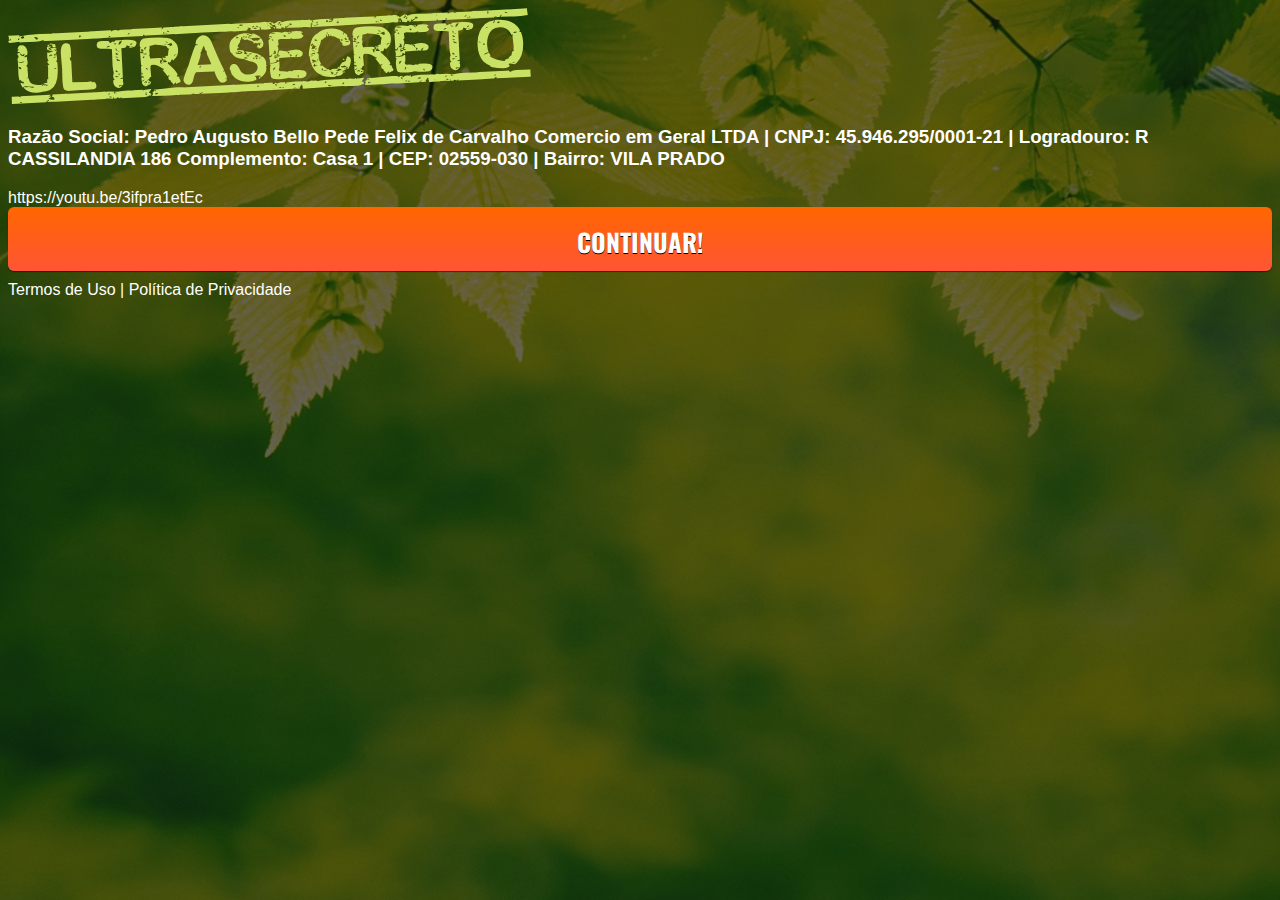
==== commit 517a5d78: "Add files via upload" ====
--- a/index.html
+++ b/index.html
@@ -1,543 +1,83 @@
-<!DOCTYPE html><html lang="pt-BR" class="jetpack-lazy-images-js-enabled"><head>
-<meta charset="UTF-8">
-<title>Aviator Lucrativo</title>
-<meta name="robots" content="max-image-preview:large">
-<link rel="dns-prefetch" href="//c0.wp.com">
-<link rel="alternate" type="application/rss+xml" title="Feed para Digital Business »" href="https://escamboo.com/feed/">
-<link rel="alternate" type="application/rss+xml" title="Feed de comentários para Digital Business »" href="https://escamboo.com/comments/feed/">
-<link rel="stylesheet" id="wp-block-library-css" href="css/style.min.css" media="all">
-<style id="wp-block-library-inline-css">
-.has-text-align-justify{text-align:justify;}
-</style>
-<link rel="stylesheet" id="mediaelement-css" href="css/mediaelementplayer-legacy.min.css" media="all">
-<link rel="stylesheet" id="wp-mediaelement-css" href="css/wp-mediaelement.min.css" media="all">
-<link rel="stylesheet" id="classic-theme-styles-css" href="css/classic-themes.min.css" media="all">
-<style id="global-styles-inline-css">
-body{--wp--preset--color--black: #000000;--wp--preset--color--cyan-bluish-gray: #abb8c3;--wp--preset--color--white: #ffffff;--wp--preset--color--pale-pink: #f78da7;--wp--preset--color--vivid-red: #cf2e2e;--wp--preset--color--luminous-vivid-orange: #ff6900;--wp--preset--color--luminous-vivid-amber: #fcb900;--wp--preset--color--light-green-cyan: #7bdcb5;--wp--preset--color--vivid-green-cyan: #00d084;--wp--preset--color--pale-cyan-blue: #8ed1fc;--wp--preset--color--vivid-cyan-blue: #0693e3;--wp--preset--color--vivid-purple: #9b51e0;--wp--preset--gradient--vivid-cyan-blue-to-vivid-purple: linear-gradient(135deg,rgba(6,147,227,1) 0%,rgb(155,81,224) 100%);--wp--preset--gradient--light-green-cyan-to-vivid-green-cyan: linear-gradient(135deg,rgb(122,220,180) 0%,rgb(0,208,130) 100%);--wp--preset--gradient--luminous-vivid-amber-to-luminous-vivid-orange: linear-gradient(135deg,rgba(252,185,0,1) 0%,rgba(255,105,0,1) 100%);--wp--preset--gradient--luminous-vivid-orange-to-vivid-red: linear-gradient(135deg,rgba(255,105,0,1) 0%,rgb(207,46,46) 100%);--wp--preset--gradient--very-light-gray-to-cyan-bluish-gray: linear-gradient(135deg,rgb(238,238,238) 0%,rgb(169,184,195) 100%);--wp--preset--gradient--cool-to-warm-spectrum: linear-gradient(135deg,rgb(74,234,220) 0%,rgb(151,120,209) 20%,rgb(207,42,186) 40%,rgb(238,44,130) 60%,rgb(251,105,98) 80%,rgb(254,248,76) 100%);--wp--preset--gradient--blush-light-purple: linear-gradient(135deg,rgb(255,206,236) 0%,rgb(152,150,240) 100%);--wp--preset--gradient--blush-bordeaux: linear-gradient(135deg,rgb(254,205,165) 0%,rgb(254,45,45) 50%,rgb(107,0,62) 100%);--wp--preset--gradient--luminous-dusk: linear-gradient(135deg,rgb(255,203,112) 0%,rgb(199,81,192) 50%,rgb(65,88,208) 100%);--wp--preset--gradient--pale-ocean: linear-gradient(135deg,rgb(255,245,203) 0%,rgb(182,227,212) 50%,rgb(51,167,181) 100%);--wp--preset--gradient--electric-grass: linear-gradient(135deg,rgb(202,248,128) 0%,rgb(113,206,126) 100%);--wp--preset--gradient--midnight: linear-gradient(135deg,rgb(2,3,129) 0%,rgb(40,116,252) 100%);--wp--preset--duotone--dark-grayscale: url('lp-sem-vsl-vs3-white-1-com-bg-detalhes-em-vermelho.html#wp-duotone-dark-grayscale');--wp--preset--duotone--grayscale: url('lp-sem-vsl-vs3-white-1-com-bg-detalhes-em-vermelho.html#wp-duotone-grayscale');--wp--preset--duotone--purple-yellow: url('lp-sem-vsl-vs3-white-1-com-bg-detalhes-em-vermelho.html#wp-duotone-purple-yellow');--wp--preset--duotone--blue-red: url('lp-sem-vsl-vs3-white-1-com-bg-detalhes-em-vermelho.html#wp-duotone-blue-red');--wp--preset--duotone--midnight: url('lp-sem-vsl-vs3-white-1-com-bg-detalhes-em-vermelho.html#wp-duotone-midnight');--wp--preset--duotone--magenta-yellow: url('lp-sem-vsl-vs3-white-1-com-bg-detalhes-em-vermelho.html#wp-duotone-magenta-yellow');--wp--preset--duotone--purple-green: url('lp-sem-vsl-vs3-white-1-com-bg-detalhes-em-vermelho.html#wp-duotone-purple-green');--wp--preset--duotone--blue-orange: url('lp-sem-vsl-vs3-white-1-com-bg-detalhes-em-vermelho.html#wp-duotone-blue-orange');--wp--preset--font-size--small: 13px;--wp--preset--font-size--medium: 20px;--wp--preset--font-size--large: 36px;--wp--preset--font-size--x-large: 42px;--wp--preset--spacing--20: 0.44rem;--wp--preset--spacing--30: 0.67rem;--wp--preset--spacing--40: 1rem;--wp--preset--spacing--50: 1.5rem;--wp--preset--spacing--60: 2.25rem;--wp--preset--spacing--70: 3.38rem;--wp--preset--spacing--80: 5.06rem;}:where(.is-layout-flex){gap: 0.5em;}body .is-layout-flow > .alignleft{float: left;margin-inline-start: 0;margin-inline-end: 2em;}body .is-layout-flow > .alignright{float: right;margin-inline-start: 2em;margin-inline-end: 0;}body .is-layout-flow > .aligncenter{margin-left: auto !important;margin-right: auto !important;}body .is-layout-constrained > .alignleft{float: left;margin-inline-start: 0;margin-inline-end: 2em;}body .is-layout-constrained > .alignright{float: right;margin-inline-start: 2em;margin-inline-end: 0;}body .is-layout-constrained > .aligncenter{margin-left: auto !important;margin-right: auto !important;}body .is-layout-constrained > :where(:not(.alignleft):not(.alignright):not(.alignfull)){max-width: var(--wp--style--global--content-size);margin-left: auto !important;margin-right: auto !important;}body .is-layout-constrained > .alignwide{max-width: var(--wp--style--global--wide-size);}body .is-layout-flex{display: flex;}body .is-layout-flex{flex-wrap: wrap;align-items: center;}body .is-layout-flex > *{margin: 0;}:where(.wp-block-columns.is-layout-flex){gap: 2em;}.has-black-color{color: var(--wp--preset--color--black) !important;}.has-cyan-bluish-gray-color{color: var(--wp--preset--color--cyan-bluish-gray) !important;}.has-white-color{color: var(--wp--preset--color--white) !important;}.has-pale-pink-color{color: var(--wp--preset--color--pale-pink) !important;}.has-vivid-red-color{color: var(--wp--preset--color--vivid-red) !important;}.has-luminous-vivid-orange-color{color: var(--wp--preset--color--luminous-vivid-orange) !important;}.has-luminous-vivid-amber-color{color: var(--wp--preset--color--luminous-vivid-amber) !important;}.has-light-green-cyan-color{color: var(--wp--preset--color--light-green-cyan) !important;}.has-vivid-green-cyan-color{color: var(--wp--preset--color--vivid-green-cyan) !important;}.has-pale-cyan-blue-color{color: var(--wp--preset--color--pale-cyan-blue) !important;}.has-vivid-cyan-blue-color{color: var(--wp--preset--color--vivid-cyan-blue) !important;}.has-vivid-purple-color{color: var(--wp--preset--color--vivid-purple) !important;}.has-black-background-color{background-color: var(--wp--preset--color--black) !important;}.has-cyan-bluish-gray-background-color{background-color: var(--wp--preset--color--cyan-bluish-gray) !important;}.has-white-background-color{background-color: var(--wp--preset--color--white) !important;}.has-pale-pink-background-color{background-color: var(--wp--preset--color--pale-pink) !important;}.has-vivid-red-background-color{background-color: var(--wp--preset--color--vivid-red) !important;}.has-luminous-vivid-orange-background-color{background-color: var(--wp--preset--color--luminous-vivid-orange) !important;}.has-luminous-vivid-amber-background-color{background-color: var(--wp--preset--color--luminous-vivid-amber) !important;}.has-light-green-cyan-background-color{background-color: var(--wp--preset--color--light-green-cyan) !important;}.has-vivid-green-cyan-background-color{background-color: var(--wp--preset--color--vivid-green-cyan) !important;}.has-pale-cyan-blue-background-color{background-color: var(--wp--preset--color--pale-cyan-blue) !important;}.has-vivid-cyan-blue-background-color{background-color: var(--wp--preset--color--vivid-cyan-blue) !important;}.has-vivid-purple-background-color{background-color: var(--wp--preset--color--vivid-purple) !important;}.has-black-border-color{border-color: var(--wp--preset--color--black) !important;}.has-cyan-bluish-gray-border-color{border-color: var(--wp--preset--color--cyan-bluish-gray) !important;}.has-white-border-color{border-color: var(--wp--preset--color--white) !important;}.has-pale-pink-border-color{border-color: var(--wp--preset--color--pale-pink) !important;}.has-vivid-red-border-color{border-color: var(--wp--preset--color--vivid-red) !important;}.has-luminous-vivid-orange-border-color{border-color: var(--wp--preset--color--luminous-vivid-orange) !important;}.has-luminous-vivid-amber-border-color{border-color: var(--wp--preset--color--luminous-vivid-amber) !important;}.has-light-green-cyan-border-color{border-color: var(--wp--preset--color--light-green-cyan) !important;}.has-vivid-green-cyan-border-color{border-color: var(--wp--preset--color--vivid-green-cyan) !important;}.has-pale-cyan-blue-border-color{border-color: var(--wp--preset--color--pale-cyan-blue) !important;}.has-vivid-cyan-blue-border-color{border-color: var(--wp--preset--color--vivid-cyan-blue) !important;}.has-vivid-purple-border-color{border-color: var(--wp--preset--color--vivid-purple) !important;}.has-vivid-cyan-blue-to-vivid-purple-gradient-background{background: var(--wp--preset--gradient--vivid-cyan-blue-to-vivid-purple) !important;}.has-light-green-cyan-to-vivid-green-cyan-gradient-background{background: var(--wp--preset--gradient--light-green-cyan-to-vivid-green-cyan) !important;}.has-luminous-vivid-amber-to-luminous-vivid-orange-gradient-background{background: var(--wp--preset--gradient--luminous-vivid-amber-to-luminous-vivid-orange) !important;}.has-luminous-vivid-orange-to-vivid-red-gradient-background{background: var(--wp--preset--gradient--luminous-vivid-orange-to-vivid-red) !important;}.has-very-light-gray-to-cyan-bluish-gray-gradient-background{background: var(--wp--preset--gradient--very-light-gray-to-cyan-bluish-gray) !important;}.has-cool-to-warm-spectrum-gradient-background{background: var(--wp--preset--gradient--cool-to-warm-spectrum) !important;}.has-blush-light-purple-gradient-background{background: var(--wp--preset--gradient--blush-light-purple) !important;}.has-blush-bordeaux-gradient-background{background: var(--wp--preset--gradient--blush-bordeaux) !important;}.has-luminous-dusk-gradient-background{background: var(--wp--preset--gradient--luminous-dusk) !important;}.has-pale-ocean-gradient-background{background: var(--wp--preset--gradient--pale-ocean) !important;}.has-electric-grass-gradient-background{background: var(--wp--preset--gradient--electric-grass) !important;}.has-midnight-gradient-background{background: var(--wp--preset--gradient--midnight) !important;}.has-small-font-size{font-size: var(--wp--preset--font-size--small) !important;}.has-medium-font-size{font-size: var(--wp--preset--font-size--medium) !important;}.has-large-font-size{font-size: var(--wp--preset--font-size--large) !important;}.has-x-large-font-size{font-size: var(--wp--preset--font-size--x-large) !important;}
-.wp-block-navigation a:where(:not(.wp-element-button)){color: inherit;}
-:where(.wp-block-columns.is-layout-flex){gap: 2em;}
-.wp-block-pullquote{font-size: 1.5em;line-height: 1.6;}
-</style>
-<!-- <link rel='stylesheet' id='hello-elementor-css' href='https://escamboo.com/wp-content/themes/hello-elementor/style.min.css?ver=2.6.1' media='all' /> -->
-<!-- <link rel='stylesheet' id='hello-elementor-theme-style-css' href='https://escamboo.com/wp-content/themes/hello-elementor/theme.min.css?ver=2.6.1' media='all' /> -->
-<!-- <link rel='stylesheet' id='elementor-frontend-css' href='https://escamboo.com/wp-content/uploads/elementor/css/custom-frontend-lite.min.css?ver=1671089918' media='all' /> -->
-<link rel="stylesheet" type="text/css" href="css/t20d.css" media="all">
-<style id="elementor-frontend-inline-css">
-@-webkit-keyframes ha_fadeIn{0%{opacity:0}to{opacity:1}}@keyframes ha_fadeIn{0%{opacity:0}to{opacity:1}}@-webkit-keyframes ha_zoomIn{0%{opacity:0;-webkit-transform:scale3d(.3,.3,.3);transform:scale3d(.3,.3,.3)}50%{opacity:1}}@keyframes ha_zoomIn{0%{opacity:0;-webkit-transform:scale3d(.3,.3,.3);transform:scale3d(.3,.3,.3)}50%{opacity:1}}@-webkit-keyframes ha_rollIn{0%{opacity:0;-webkit-transform:translate3d(-100%,0,0) rotate3d(0,0,1,-120deg);transform:translate3d(-100%,0,0) rotate3d(0,0,1,-120deg)}to{opacity:1}}@keyframes ha_rollIn{0%{opacity:0;-webkit-transform:translate3d(-100%,0,0) rotate3d(0,0,1,-120deg);transform:translate3d(-100%,0,0) rotate3d(0,0,1,-120deg)}to{opacity:1}}@-webkit-keyframes ha_bounce{0%,20%,53%,to{-webkit-animation-timing-function:cubic-bezier(.215,.61,.355,1);animation-timing-function:cubic-bezier(.215,.61,.355,1)}40%,43%{-webkit-transform:translate3d(0,-30px,0) scaleY(1.1);transform:translate3d(0,-30px,0) scaleY(1.1);-webkit-animation-timing-function:cubic-bezier(.755,.05,.855,.06);animation-timing-function:cubic-bezier(.755,.05,.855,.06)}70%{-webkit-transform:translate3d(0,-15px,0) scaleY(1.05);transform:translate3d(0,-15px,0) scaleY(1.05);-webkit-animation-timing-function:cubic-bezier(.755,.05,.855,.06);animation-timing-function:cubic-bezier(.755,.05,.855,.06)}80%{-webkit-transition-timing-function:cubic-bezier(.215,.61,.355,1);transition-timing-function:cubic-bezier(.215,.61,.355,1);-webkit-transform:translate3d(0,0,0) scaleY(.95);transform:translate3d(0,0,0) scaleY(.95)}90%{-webkit-transform:translate3d(0,-4px,0) scaleY(1.02);transform:translate3d(0,-4px,0) scaleY(1.02)}}@keyframes ha_bounce{0%,20%,53%,to{-webkit-animation-timing-function:cubic-bezier(.215,.61,.355,1);animation-timing-function:cubic-bezier(.215,.61,.355,1)}40%,43%{-webkit-transform:translate3d(0,-30px,0) scaleY(1.1);transform:translate3d(0,-30px,0) scaleY(1.1);-webkit-animation-timing-function:cubic-bezier(.755,.05,.855,.06);animation-timing-function:cubic-bezier(.755,.05,.855,.06)}70%{-webkit-transform:translate3d(0,-15px,0) scaleY(1.05);transform:translate3d(0,-15px,0) scaleY(1.05);-webkit-animation-timing-function:cubic-bezier(.755,.05,.855,.06);animation-timing-function:cubic-bezier(.755,.05,.855,.06)}80%{-webkit-transition-timing-function:cubic-bezier(.215,.61,.355,1);transition-timing-function:cubic-bezier(.215,.61,.355,1);-webkit-transform:translate3d(0,0,0) scaleY(.95);transform:translate3d(0,0,0) scaleY(.95)}90%{-webkit-transform:translate3d(0,-4px,0) scaleY(1.02);transform:translate3d(0,-4px,0) scaleY(1.02)}}@-webkit-keyframes ha_bounceIn{0%,20%,40%,60%,80%,to{-webkit-animation-timing-function:cubic-bezier(.215,.61,.355,1);animation-timing-function:cubic-bezier(.215,.61,.355,1)}0%{opacity:0;-webkit-transform:scale3d(.3,.3,.3);transform:scale3d(.3,.3,.3)}20%{-webkit-transform:scale3d(1.1,1.1,1.1);transform:scale3d(1.1,1.1,1.1)}40%{-webkit-transform:scale3d(.9,.9,.9);transform:scale3d(.9,.9,.9)}60%{opacity:1;-webkit-transform:scale3d(1.03,1.03,1.03);transform:scale3d(1.03,1.03,1.03)}80%{-webkit-transform:scale3d(.97,.97,.97);transform:scale3d(.97,.97,.97)}to{opacity:1}}@keyframes ha_bounceIn{0%,20%,40%,60%,80%,to{-webkit-animation-timing-function:cubic-bezier(.215,.61,.355,1);animation-timing-function:cubic-bezier(.215,.61,.355,1)}0%{opacity:0;-webkit-transform:scale3d(.3,.3,.3);transform:scale3d(.3,.3,.3)}20%{-webkit-transform:scale3d(1.1,1.1,1.1);transform:scale3d(1.1,1.1,1.1)}40%{-webkit-transform:scale3d(.9,.9,.9);transform:scale3d(.9,.9,.9)}60%{opacity:1;-webkit-transform:scale3d(1.03,1.03,1.03);transform:scale3d(1.03,1.03,1.03)}80%{-webkit-transform:scale3d(.97,.97,.97);transform:scale3d(.97,.97,.97)}to{opacity:1}}@-webkit-keyframes ha_flipInX{0%{opacity:0;-webkit-transform:perspective(400px) rotate3d(1,0,0,90deg);transform:perspective(400px) rotate3d(1,0,0,90deg);-webkit-animation-timing-function:ease-in;animation-timing-function:ease-in}40%{-webkit-transform:perspective(400px) rotate3d(1,0,0,-20deg);transform:perspective(400px) rotate3d(1,0,0,-20deg);-webkit-animation-timing-function:ease-in;animation-timing-function:ease-in}60%{opacity:1;-webkit-transform:perspective(400px) rotate3d(1,0,0,10deg);transform:perspective(400px) rotate3d(1,0,0,10deg)}80%{-webkit-transform:perspective(400px) rotate3d(1,0,0,-5deg);transform:perspective(400px) rotate3d(1,0,0,-5deg)}}@keyframes ha_flipInX{0%{opacity:0;-webkit-transform:perspective(400px) rotate3d(1,0,0,90deg);transform:perspective(400px) rotate3d(1,0,0,90deg);-webkit-animation-timing-function:ease-in;animation-timing-function:ease-in}40%{-webkit-transform:perspective(400px) rotate3d(1,0,0,-20deg);transform:perspective(400px) rotate3d(1,0,0,-20deg);-webkit-animation-timing-function:ease-in;animation-timing-function:ease-in}60%{opacity:1;-webkit-transform:perspective(400px) rotate3d(1,0,0,10deg);transform:perspective(400px) rotate3d(1,0,0,10deg)}80%{-webkit-transform:perspective(400px) rotate3d(1,0,0,-5deg);transform:perspective(400px) rotate3d(1,0,0,-5deg)}}@-webkit-keyframes ha_flipInY{0%{opacity:0;-webkit-transform:perspective(400px) rotate3d(0,1,0,90deg);transform:perspective(400px) rotate3d(0,1,0,90deg);-webkit-animation-timing-function:ease-in;animation-timing-function:ease-in}40%{-webkit-transform:perspective(400px) rotate3d(0,1,0,-20deg);transform:perspective(400px) rotate3d(0,1,0,-20deg);-webkit-animation-timing-function:ease-in;animation-timing-function:ease-in}60%{opacity:1;-webkit-transform:perspective(400px) rotate3d(0,1,0,10deg);transform:perspective(400px) rotate3d(0,1,0,10deg)}80%{-webkit-transform:perspective(400px) rotate3d(0,1,0,-5deg);transform:perspective(400px) rotate3d(0,1,0,-5deg)}}@keyframes ha_flipInY{0%{opacity:0;-webkit-transform:perspective(400px) rotate3d(0,1,0,90deg);transform:perspective(400px) rotate3d(0,1,0,90deg);-webkit-animation-timing-function:ease-in;animation-timing-function:ease-in}40%{-webkit-transform:perspective(400px) rotate3d(0,1,0,-20deg);transform:perspective(400px) rotate3d(0,1,0,-20deg);-webkit-animation-timing-function:ease-in;animation-timing-function:ease-in}60%{opacity:1;-webkit-transform:perspective(400px) rotate3d(0,1,0,10deg);transform:perspective(400px) rotate3d(0,1,0,10deg)}80%{-webkit-transform:perspective(400px) rotate3d(0,1,0,-5deg);transform:perspective(400px) rotate3d(0,1,0,-5deg)}}@-webkit-keyframes ha_swing{20%{-webkit-transform:rotate3d(0,0,1,15deg);transform:rotate3d(0,0,1,15deg)}40%{-webkit-transform:rotate3d(0,0,1,-10deg);transform:rotate3d(0,0,1,-10deg)}60%{-webkit-transform:rotate3d(0,0,1,5deg);transform:rotate3d(0,0,1,5deg)}80%{-webkit-transform:rotate3d(0,0,1,-5deg);transform:rotate3d(0,0,1,-5deg)}}@keyframes ha_swing{20%{-webkit-transform:rotate3d(0,0,1,15deg);transform:rotate3d(0,0,1,15deg)}40%{-webkit-transform:rotate3d(0,0,1,-10deg);transform:rotate3d(0,0,1,-10deg)}60%{-webkit-transform:rotate3d(0,0,1,5deg);transform:rotate3d(0,0,1,5deg)}80%{-webkit-transform:rotate3d(0,0,1,-5deg);transform:rotate3d(0,0,1,-5deg)}}@-webkit-keyframes ha_slideInDown{0%{visibility:visible;-webkit-transform:translate3d(0,-100%,0);transform:translate3d(0,-100%,0)}}@keyframes ha_slideInDown{0%{visibility:visible;-webkit-transform:translate3d(0,-100%,0);transform:translate3d(0,-100%,0)}}@-webkit-keyframes ha_slideInUp{0%{visibility:visible;-webkit-transform:translate3d(0,100%,0);transform:translate3d(0,100%,0)}}@keyframes ha_slideInUp{0%{visibility:visible;-webkit-transform:translate3d(0,100%,0);transform:translate3d(0,100%,0)}}@-webkit-keyframes ha_slideInLeft{0%{visibility:visible;-webkit-transform:translate3d(-100%,0,0);transform:translate3d(-100%,0,0)}}@keyframes ha_slideInLeft{0%{visibility:visible;-webkit-transform:translate3d(-100%,0,0);transform:translate3d(-100%,0,0)}}@-webkit-keyframes ha_slideInRight{0%{visibility:visible;-webkit-transform:translate3d(100%,0,0);transform:translate3d(100%,0,0)}}@keyframes ha_slideInRight{0%{visibility:visible;-webkit-transform:translate3d(100%,0,0);transform:translate3d(100%,0,0)}}.ha_fadeIn{-webkit-animation-name:ha_fadeIn;animation-name:ha_fadeIn}.ha_zoomIn{-webkit-animation-name:ha_zoomIn;animation-name:ha_zoomIn}.ha_rollIn{-webkit-animation-name:ha_rollIn;animation-name:ha_rollIn}.ha_bounce{-webkit-transform-origin:center bottom;-ms-transform-origin:center bottom;transform-origin:center bottom;-webkit-animation-name:ha_bounce;animation-name:ha_bounce}.ha_bounceIn{-webkit-animation-name:ha_bounceIn;animation-name:ha_bounceIn;-webkit-animation-duration:.75s;-webkit-animation-duration:calc(var(--animate-duration)*.75);animation-duration:.75s;animation-duration:calc(var(--animate-duration)*.75)}.ha_flipInX,.ha_flipInY{-webkit-animation-name:ha_flipInX;animation-name:ha_flipInX;-webkit-backface-visibility:visible!important;backface-visibility:visible!important}.ha_flipInY{-webkit-animation-name:ha_flipInY;animation-name:ha_flipInY}.ha_swing{-webkit-transform-origin:top center;-ms-transform-origin:top center;transform-origin:top center;-webkit-animation-name:ha_swing;animation-name:ha_swing}.ha_slideInDown{-webkit-animation-name:ha_slideInDown;animation-name:ha_slideInDown}.ha_slideInUp{-webkit-animation-name:ha_slideInUp;animation-name:ha_slideInUp}.ha_slideInLeft{-webkit-animation-name:ha_slideInLeft;animation-name:ha_slideInLeft}.ha_slideInRight{-webkit-animation-name:ha_slideInRight;animation-name:ha_slideInRight}.ha-css-transform-yes{-webkit-transition-duration:var(--ha-tfx-transition-duration, .2s);transition-duration:var(--ha-tfx-transition-duration, .2s);-webkit-transition-property:-webkit-transform;transition-property:transform;transition-property:transform,-webkit-transform;-webkit-transform:translate(var(--ha-tfx-translate-x, 0),var(--ha-tfx-translate-y, 0)) scale(var(--ha-tfx-scale-x, 1),var(--ha-tfx-scale-y, 1)) skew(var(--ha-tfx-skew-x, 0),var(--ha-tfx-skew-y, 0)) rotateX(var(--ha-tfx-rotate-x, 0)) rotateY(var(--ha-tfx-rotate-y, 0)) rotateZ(var(--ha-tfx-rotate-z, 0));transform:translate(var(--ha-tfx-translate-x, 0),var(--ha-tfx-translate-y, 0)) scale(var(--ha-tfx-scale-x, 1),var(--ha-tfx-scale-y, 1)) skew(var(--ha-tfx-skew-x, 0),var(--ha-tfx-skew-y, 0)) rotateX(var(--ha-tfx-rotate-x, 0)) rotateY(var(--ha-tfx-rotate-y, 0)) rotateZ(var(--ha-tfx-rotate-z, 0))}.ha-css-transform-yes:hover{-webkit-transform:translate(var(--ha-tfx-translate-x-hover, var(--ha-tfx-translate-x, 0)),var(--ha-tfx-translate-y-hover, var(--ha-tfx-translate-y, 0))) scale(var(--ha-tfx-scale-x-hover, var(--ha-tfx-scale-x, 1)),var(--ha-tfx-scale-y-hover, var(--ha-tfx-scale-y, 1))) skew(var(--ha-tfx-skew-x-hover, var(--ha-tfx-skew-x, 0)),var(--ha-tfx-skew-y-hover, var(--ha-tfx-skew-y, 0))) rotateX(var(--ha-tfx-rotate-x-hover, var(--ha-tfx-rotate-x, 0))) rotateY(var(--ha-tfx-rotate-y-hover, var(--ha-tfx-rotate-y, 0))) rotateZ(var(--ha-tfx-rotate-z-hover, var(--ha-tfx-rotate-z, 0)));transform:translate(var(--ha-tfx-translate-x-hover, var(--ha-tfx-translate-x, 0)),var(--ha-tfx-translate-y-hover, var(--ha-tfx-translate-y, 0))) scale(var(--ha-tfx-scale-x-hover, var(--ha-tfx-scale-x, 1)),var(--ha-tfx-scale-y-hover, var(--ha-tfx-scale-y, 1))) skew(var(--ha-tfx-skew-x-hover, var(--ha-tfx-skew-x, 0)),var(--ha-tfx-skew-y-hover, var(--ha-tfx-skew-y, 0))) rotateX(var(--ha-tfx-rotate-x-hover, var(--ha-tfx-rotate-x, 0))) rotateY(var(--ha-tfx-rotate-y-hover, var(--ha-tfx-rotate-y, 0))) rotateZ(var(--ha-tfx-rotate-z-hover, var(--ha-tfx-rotate-z, 0)))}.happy-addon>.elementor-widget-container{word-wrap:break-word;overflow-wrap:break-word}.happy-addon>.elementor-widget-container,.happy-addon>.elementor-widget-container *{-webkit-box-sizing:border-box;box-sizing:border-box}.happy-addon p:empty{display:none}.happy-addon .elementor-inline-editing{min-height:auto!important}.happy-addon-pro img{max-width:100%;height:auto;-o-object-fit:cover;object-fit:cover}.ha-screen-reader-text{position:absolute;overflow:hidden;clip:rect(1px,1px,1px,1px);margin:-1px;padding:0;width:1px;height:1px;border:0;word-wrap:normal!important;-webkit-clip-path:inset(50%);clip-path:inset(50%)}.ha-has-bg-overlay>.elementor-widget-container{position:relative;z-index:1}.ha-has-bg-overlay>.elementor-widget-container:before{position:absolute;top:0;left:0;z-index:-1;width:100%;height:100%;content:""}.ha-popup--is-enabled .ha-js-popup,.ha-popup--is-enabled .ha-js-popup img{cursor:-webkit-zoom-in!important;cursor:zoom-in!important}.mfp-wrap .mfp-arrow,.mfp-wrap .mfp-close{background-color:transparent}.mfp-wrap .mfp-arrow:focus,.mfp-wrap .mfp-close:focus{outline-width:thin}.ha-advanced-tooltip-enable{position:relative;cursor:pointer;--ha-tooltip-arrow-color:black;--ha-tooltip-arrow-distance:0}.ha-advanced-tooltip-enable .ha-advanced-tooltip-content{position:absolute;z-index:999;display:none;padding:5px 0;width:120px;height:auto;border-radius:6px;background-color:#000;color:#fff;text-align:center;opacity:0}.ha-advanced-tooltip-enable .ha-advanced-tooltip-content::after{position:absolute;border-width:5px;border-style:solid;content:""}.ha-advanced-tooltip-enable .ha-advanced-tooltip-content.no-arrow::after{visibility:hidden}.ha-advanced-tooltip-enable .ha-advanced-tooltip-content.show{display:inline-block;opacity:1}.ha-advanced-tooltip-enable.ha-advanced-tooltip-top .ha-advanced-tooltip-content,body[data-elementor-device-mode=tablet] .ha-advanced-tooltip-enable.ha-advanced-tooltip-tablet-top .ha-advanced-tooltip-content{top:unset;right:0;bottom:calc(101% + var(--ha-tooltip-arrow-distance));left:0;margin:0 auto}.ha-advanced-tooltip-enable.ha-advanced-tooltip-top .ha-advanced-tooltip-content::after,body[data-elementor-device-mode=tablet] .ha-advanced-tooltip-enable.ha-advanced-tooltip-tablet-top .ha-advanced-tooltip-content::after{top:100%;right:unset;bottom:unset;left:50%;border-color:var(--ha-tooltip-arrow-color) transparent transparent transparent;-webkit-transform:translateX(-50%);-ms-transform:translateX(-50%);transform:translateX(-50%)}.ha-advanced-tooltip-enable.ha-advanced-tooltip-bottom .ha-advanced-tooltip-content,body[data-elementor-device-mode=tablet] .ha-advanced-tooltip-enable.ha-advanced-tooltip-tablet-bottom .ha-advanced-tooltip-content{top:calc(101% + var(--ha-tooltip-arrow-distance));right:0;bottom:unset;left:0;margin:0 auto}.ha-advanced-tooltip-enable.ha-advanced-tooltip-bottom .ha-advanced-tooltip-content::after,body[data-elementor-device-mode=tablet] .ha-advanced-tooltip-enable.ha-advanced-tooltip-tablet-bottom .ha-advanced-tooltip-content::after{top:unset;right:unset;bottom:100%;left:50%;border-color:transparent transparent var(--ha-tooltip-arrow-color) transparent;-webkit-transform:translateX(-50%);-ms-transform:translateX(-50%);transform:translateX(-50%)}.ha-advanced-tooltip-enable.ha-advanced-tooltip-left .ha-advanced-tooltip-content,body[data-elementor-device-mode=tablet] .ha-advanced-tooltip-enable.ha-advanced-tooltip-tablet-left .ha-advanced-tooltip-content{top:50%;right:calc(101% + var(--ha-tooltip-arrow-distance));bottom:unset;left:unset;-webkit-transform:translateY(-50%);-ms-transform:translateY(-50%);transform:translateY(-50%)}.ha-advanced-tooltip-enable.ha-advanced-tooltip-left .ha-advanced-tooltip-content::after,body[data-elementor-device-mode=tablet] .ha-advanced-tooltip-enable.ha-advanced-tooltip-tablet-left .ha-advanced-tooltip-content::after{top:50%;right:unset;bottom:unset;left:100%;border-color:transparent transparent transparent var(--ha-tooltip-arrow-color);-webkit-transform:translateY(-50%);-ms-transform:translateY(-50%);transform:translateY(-50%)}.ha-advanced-tooltip-enable.ha-advanced-tooltip-right .ha-advanced-tooltip-content,body[data-elementor-device-mode=tablet] .ha-advanced-tooltip-enable.ha-advanced-tooltip-tablet-right .ha-advanced-tooltip-content{top:50%;right:unset;bottom:unset;left:calc(101% + var(--ha-tooltip-arrow-distance));-webkit-transform:translateY(-50%);-ms-transform:translateY(-50%);transform:translateY(-50%)}.ha-advanced-tooltip-enable.ha-advanced-tooltip-right .ha-advanced-tooltip-content::after,body[data-elementor-device-mode=tablet] .ha-advanced-tooltip-enable.ha-advanced-tooltip-tablet-right .ha-advanced-tooltip-content::after{top:50%;right:100%;bottom:unset;left:unset;border-color:transparent var(--ha-tooltip-arrow-color) transparent transparent;-webkit-transform:translateY(-50%);-ms-transform:translateY(-50%);transform:translateY(-50%)}body[data-elementor-device-mode=mobile] .ha-advanced-tooltip-enable.ha-advanced-tooltip-mobile-top .ha-advanced-tooltip-content{top:unset;right:0;bottom:calc(101% + var(--ha-tooltip-arrow-distance));left:0;margin:0 auto}body[data-elementor-device-mode=mobile] .ha-advanced-tooltip-enable.ha-advanced-tooltip-mobile-top .ha-advanced-tooltip-content::after{top:100%;right:unset;bottom:unset;left:50%;border-color:var(--ha-tooltip-arrow-color) transparent transparent transparent;-webkit-transform:translateX(-50%);-ms-transform:translateX(-50%);transform:translateX(-50%)}body[data-elementor-device-mode=mobile] .ha-advanced-tooltip-enable.ha-advanced-tooltip-mobile-bottom .ha-advanced-tooltip-content{top:calc(101% + var(--ha-tooltip-arrow-distance));right:0;bottom:unset;left:0;margin:0 auto}body[data-elementor-device-mode=mobile] .ha-advanced-tooltip-enable.ha-advanced-tooltip-mobile-bottom .ha-advanced-tooltip-content::after{top:unset;right:unset;bottom:100%;left:50%;border-color:transparent transparent var(--ha-tooltip-arrow-color) transparent;-webkit-transform:translateX(-50%);-ms-transform:translateX(-50%);transform:translateX(-50%)}body[data-elementor-device-mode=mobile] .ha-advanced-tooltip-enable.ha-advanced-tooltip-mobile-left .ha-advanced-tooltip-content{top:50%;right:calc(101% + var(--ha-tooltip-arrow-distance));bottom:unset;left:unset;-webkit-transform:translateY(-50%);-ms-transform:translateY(-50%);transform:translateY(-50%)}body[data-elementor-device-mode=mobile] .ha-advanced-tooltip-enable.ha-advanced-tooltip-mobile-left .ha-advanced-tooltip-content::after{top:50%;right:unset;bottom:unset;left:100%;border-color:transparent transparent transparent var(--ha-tooltip-arrow-color);-webkit-transform:translateY(-50%);-ms-transform:translateY(-50%);transform:translateY(-50%)}body[data-elementor-device-mode=mobile] .ha-advanced-tooltip-enable.ha-advanced-tooltip-mobile-right .ha-advanced-tooltip-content{top:50%;right:unset;bottom:unset;left:calc(101% + var(--ha-tooltip-arrow-distance));-webkit-transform:translateY(-50%);-ms-transform:translateY(-50%);transform:translateY(-50%)}body[data-elementor-device-mode=mobile] .ha-advanced-tooltip-enable.ha-advanced-tooltip-mobile-right .ha-advanced-tooltip-content::after{top:50%;right:100%;bottom:unset;left:unset;border-color:transparent var(--ha-tooltip-arrow-color) transparent transparent;-webkit-transform:translateY(-50%);-ms-transform:translateY(-50%);transform:translateY(-50%)}body.elementor-editor-active .happy-addon.ha-gravityforms .gform_wrapper{display:block!important}.ha-scroll-to-top-wrap.ha-scroll-to-top-hide{display:none}.ha-scroll-to-top-wrap.edit-mode,.ha-scroll-to-top-wrap.single-page-off{display:none!important}.ha-scroll-to-top-button{position:fixed;right:15px;bottom:15px;z-index:9999;display:-webkit-box;display:-webkit-flex;display:-ms-flexbox;display:flex;-webkit-box-align:center;-webkit-align-items:center;align-items:center;-ms-flex-align:center;-webkit-box-pack:center;-ms-flex-pack:center;-webkit-justify-content:center;justify-content:center;width:50px;height:50px;border-radius:50px;background-color:#5636d1;color:#fff;text-align:center;opacity:1;cursor:pointer;-webkit-transition:all .3s;transition:all .3s}.ha-scroll-to-top-button i{color:#fff;font-size:16px}.ha-scroll-to-top-button:hover{background-color:#e2498a}
-</style>
-<link rel="stylesheet" id="elementor-post-5-css" href="css/post-5.css" media="all">
-<!-- <link rel='stylesheet' id='elementor-pro-css' href='https://escamboo.com/wp-content/uploads/elementor/css/custom-pro-frontend-lite.min.css?ver=1671089919' media='all' /> -->
-<!-- <link rel='stylesheet' id='elementor-global-css' href='https://escamboo.com/wp-content/uploads/elementor/css/global.css?ver=1671089919' media='all' /> -->
-<link rel="stylesheet" type="text/css" href="css/t20o_2.css" media="all">
-<link rel="stylesheet" id="elementor-post-2411-css" href="css/post-2411.css" media="all">
-<!-- <link rel='stylesheet' id='happy-icons-css' href='https://escamboo.com/wp-content/plugins/happy-elementor-addons/assets/fonts/style.min.css?ver=3.7.2' media='all' /> -->
-<!-- <link rel='stylesheet' id='font-awesome-css' href='https://escamboo.com/wp-content/plugins/elementor/assets/lib/font-awesome/css/font-awesome.min.css?ver=4.7.0' media='all' /> -->
-<link rel="stylesheet" type="text/css" href="css/t20o_3.css" media="all">
-<link rel="stylesheet" id="google-fonts-1-css" href="https://fonts.googleapis.com/css?family=Roboto%3A100%2C100italic%2C200%2C200italic%2C300%2C300italic%2C400%2C400italic%2C500%2C500italic%2C600%2C600italic%2C700%2C700italic%2C800%2C800italic%2C900%2C900italic%7CRoboto+Slab%3A100%2C100italic%2C200%2C200italic%2C300%2C300italic%2C400%2C400italic%2C500%2C500italic%2C600%2C600italic%2C700%2C700italic%2C800%2C800italic%2C900%2C900italic&amp;display=auto&amp;ver=fe744c45aa47d858257ec1609a4829d8" media="all">
-<link rel="stylesheet" id="jetpack_css-css" href="css/jetpack.css" media="all">
-<link rel="preconnect" href="https://fonts.gstatic.com/" crossorigin><script src="js/jquery.min.js" id="jquery-core-js"></script>
-<script src="js/jquery-migrate.min.js" id="jquery-migrate-js"></script>
-<link rel="https://api.w.org/" href="https://escamboo.com/wp-json/"><link rel="alternate" type="application/json" href="https://escamboo.com/wp-json/wp/v2/pages/2411"><link rel="EditURI" type="application/rsd+xml" title="RSD" href="https://escamboo.com/xmlrpc.php?rsd">
-<link rel="wlwmanifest" type="application/wlwmanifest+xml" href="https://escamboo.com/wp-includes/wlwmanifest.xml">
-<link rel="canonical" href="https://escamboo.com/lp-sem-vsl-vs3-white-1-com-bg-detalhes-em-vermelho/">
-<link rel="shortlink" href="https://escamboo.com/?p=2411">
-<link rel="alternate" type="application/json+oembed" href="https://escamboo.com/wp-json/oembed/1.0/embed?url=https%3A%2F%2Fescamboo.com%2Flp-sem-vsl-vs3-white-1-com-bg-detalhes-em-vermelho%2F">
-<link rel="alternate" type="text/xml+oembed" href="https://escamboo.com/wp-json/oembed/1.0/embed?url=https%3A%2F%2Fescamboo.com%2Flp-sem-vsl-vs3-white-1-com-bg-detalhes-em-vermelho%2F&format=xml">
-<meta name="generator" content="Site Kit by Google 1.88.0">			<style type="text/css">
-/* If html does not have either class, do not show lazy loaded images. */
-html:not( .jetpack-lazy-images-js-enabled ):not( .js ) .jetpack-lazy-image {
-display: none;
-}
-</style>
-<script>
-document.documentElement.classList.add(
-'jetpack-lazy-images-js-enabled'
-);
-</script>
-<link rel="icon" href="images/download-150x150.png" sizes="32x32">
-<link rel="icon" href="images/download.png" sizes="192x192">
-<link rel="apple-touch-icon" href="images/download.png">
-<meta name="msapplication-TileImage" content="https://escamboo.com/wp-content/uploads/2022/11/download.png">
-<meta name="viewport" content="width=device-width, initial-scale=1.0, viewport-fit=cover">
+<!DOCTYPE html>
+<html lang="pt-br">
+  <head>
+
+    <link rel="preload" href="https://scripts.converteai.net/0e67032b-85f0-4d33-bcb1-cc2c0e0ca409/players/63c8ee450fa457000af9590e/player.js" as="script">
+<link rel="preload" href="https://cdn.converteai.net/lib/js/smartplayer/v1/smartplayer.min.js" as="script">
+<link rel="preload" href="https://images.converteai.net/0e67032b-85f0-4d33-bcb1-cc2c0e0ca409/players/63c8ee450fa457000af9590e/thumbnail.jpg" as="image">
+<link rel="preload" href="https://cdn.converteai.net/0e67032b-85f0-4d33-bcb1-cc2c0e0ca409/63c8ebc664f41e000c0efb4c/playlist.m3u8" as="fetch">
+<link rel="dns-prefetch" href="https://cdn.converteai.net">
+<link rel="dns-prefetch" href="https://scripts.converteai.net">
+<link rel="dns-prefetch" href="https://images.converteai.net">
+<link rel="dns-prefetch" href="https://api.vturb.com.br">
+
+    <meta charset="utf-8">
+    <meta name="viewport" content="width=device-width, initial-scale=1, shrink-to-fit=no">
+
+    <link rel="stylesheet" href="https://stackpath.bootstrapcdn.com/bootstrap/4.1.3/css/bootstrap.min.css" integrity="sha384-MCw98/SFnGE8fJT3GXwEOngsV7Zt27NXFoaoApmYm81iuXoPkFOJwJ8ERdknLPMO" crossorigin="anonymous">
+
+    <link rel="preconnect" href="https://fonts.googleapis.com">
+    <link rel="preconnect" href="https://fonts.gstatic.com" crossorigin>
+    <link href="https://fonts.googleapis.com/css2?family=Cabin:ital,wght@0,400;0,500;0,600;0,700;1,400;1,500;1,600;1,700&family=Dosis:wght@200;300;400;500;600;700;800&family=Oswald:wght@200;300;400;500;600;700&family=Signika:wght@300;400;500;600;700&display=swap" rel="stylesheet">
+
+    <link rel="stylesheet" href="./assets/css/com.css">
+
+    <!-- Título da Página -->
+    <title>Aviator Plus</title>
+    
+    <style type="text/css">
+      body {
+        color: white;
+        background-image: url("assets/img/bg.jpeg");
+        background-color: rgba(0, 0, 0, 0.6);
+        background-position: center;
+        background-size: cover;
+        background-attachment: fixed;
+        background-blend-mode: darken;
+      }
+    </style>
+
+  
 
 </head>
-<body data-rsssl="1" class="page-template page-template-elementor_canvas page page-id-2411 wp-custom-logo elementor-default elementor-template-canvas elementor-kit-5 elementor-page elementor-page-2411">
+  <body>
 
-<svg xmlns="http://www.w3.org/2000/svg" viewBox="0 0 0 0" width="0" height="0" focusable="false" role="none" style="visibility: hidden; position: absolute; left: -9999px; overflow: hidden;"><defs><filter id="wp-duotone-dark-grayscale"><fecolormatrix color-interpolation-filters="sRGB" type="matrix" values=" .299 .587 .114 0 0 .299 .587 .114 0 0 .299 .587 .114 0 0 .299 .587 .114 0 0 "/><fecomponenttransfer color-interpolation-filters="sRGB"><fefuncr type="table" tableValues="0 0.49803921568627"/><fefuncg type="table" tableValues="0 0.49803921568627"/><fefuncb type="table" tableValues="0 0.49803921568627"/><fefunca type="table" tableValues="1 1"/></fecomponenttransfer><fecomposite in2="SourceGraphic" operator="in"/></filter></defs></svg><svg xmlns="http://www.w3.org/2000/svg" viewBox="0 0 0 0" width="0" height="0" focusable="false" role="none" style="visibility: hidden; position: absolute; left: -9999px; overflow: hidden;"><defs><filter id="wp-duotone-grayscale"><fecolormatrix color-interpolation-filters="sRGB" type="matrix" values=" .299 .587 .114 0 0 .299 .587 .114 0 0 .299 .587 .114 0 0 .299 .587 .114 0 0 "/><fecomponenttransfer color-interpolation-filters="sRGB"><fefuncr type="table" tableValues="0 1"/><fefuncg type="table" tableValues="0 1"/><fefuncb type="table" tableValues="0 1"/><fefunca type="table" tableValues="1 1"/></fecomponenttransfer><fecomposite in2="SourceGraphic" operator="in"/></filter></defs></svg><svg xmlns="http://www.w3.org/2000/svg" viewBox="0 0 0 0" width="0" height="0" focusable="false" role="none" style="visibility: hidden; position: absolute; left: -9999px; overflow: hidden;"><defs><filter id="wp-duotone-purple-yellow"><fecolormatrix color-interpolation-filters="sRGB" type="matrix" values=" .299 .587 .114 0 0 .299 .587 .114 0 0 .299 .587 .114 0 0 .299 .587 .114 0 0 "/><fecomponenttransfer color-interpolation-filters="sRGB"><fefuncr type="table" tableValues="0.54901960784314 0.98823529411765"/><fefuncg type="table" tableValues="0 1"/><fefuncb type="table" tableValues="0.71764705882353 0.25490196078431"/><fefunca type="table" tableValues="1 1"/></fecomponenttransfer><fecomposite in2="SourceGraphic" operator="in"/></filter></defs></svg><svg xmlns="http://www.w3.org/2000/svg" viewBox="0 0 0 0" width="0" height="0" focusable="false" role="none" style="visibility: hidden; position: absolute; left: -9999px; overflow: hidden;"><defs><filter id="wp-duotone-blue-red"><fecolormatrix color-interpolation-filters="sRGB" type="matrix" values=" .299 .587 .114 0 0 .299 .587 .114 0 0 .299 .587 .114 0 0 .299 .587 .114 0 0 "/><fecomponenttransfer color-interpolation-filters="sRGB"><fefuncr type="table" tableValues="0 1"/><fefuncg type="table" tableValues="0 0.27843137254902"/><fefuncb type="table" tableValues="0.5921568627451 0.27843137254902"/><fefunca type="table" tableValues="1 1"/></fecomponenttransfer><fecomposite in2="SourceGraphic" operator="in"/></filter></defs></svg><svg xmlns="http://www.w3.org/2000/svg" viewBox="0 0 0 0" width="0" height="0" focusable="false" role="none" style="visibility: hidden; position: absolute; left: -9999px; overflow: hidden;"><defs><filter id="wp-duotone-midnight"><fecolormatrix color-interpolation-filters="sRGB" type="matrix" values=" .299 .587 .114 0 0 .299 .587 .114 0 0 .299 .587 .114 0 0 .299 .587 .114 0 0 "/><fecomponenttransfer color-interpolation-filters="sRGB"><fefuncr type="table" tableValues="0 0"/><fefuncg type="table" tableValues="0 0.64705882352941"/><fefuncb type="table" tableValues="0 1"/><fefunca type="table" tableValues="1 1"/></fecomponenttransfer><fecomposite in2="SourceGraphic" operator="in"/></filter></defs></svg><svg xmlns="http://www.w3.org/2000/svg" viewBox="0 0 0 0" width="0" height="0" focusable="false" role="none" style="visibility: hidden; position: absolute; left: -9999px; overflow: hidden;"><defs><filter id="wp-duotone-magenta-yellow"><fecolormatrix color-interpolation-filters="sRGB" type="matrix" values=" .299 .587 .114 0 0 .299 .587 .114 0 0 .299 .587 .114 0 0 .299 .587 .114 0 0 "/><fecomponenttransfer color-interpolation-filters="sRGB"><fefuncr type="table" tableValues="0.78039215686275 1"/><fefuncg type="table" tableValues="0 0.94901960784314"/><fefuncb type="table" tableValues="0.35294117647059 0.47058823529412"/><fefunca type="table" tableValues="1 1"/></fecomponenttransfer><fecomposite in2="SourceGraphic" operator="in"/></filter></defs></svg><svg xmlns="http://www.w3.org/2000/svg" viewBox="0 0 0 0" width="0" height="0" focusable="false" role="none" style="visibility: hidden; position: absolute; left: -9999px; overflow: hidden;"><defs><filter id="wp-duotone-purple-green"><fecolormatrix color-interpolation-filters="sRGB" type="matrix" values=" .299 .587 .114 0 0 .299 .587 .114 0 0 .299 .587 .114 0 0 .299 .587 .114 0 0 "/><fecomponenttransfer color-interpolation-filters="sRGB"><fefuncr type="table" tableValues="0.65098039215686 0.40392156862745"/><fefuncg type="table" tableValues="0 1"/><fefuncb type="table" tableValues="0.44705882352941 0.4"/><fefunca type="table" tableValues="1 1"/></fecomponenttransfer><fecomposite in2="SourceGraphic" operator="in"/></filter></defs></svg><svg xmlns="http://www.w3.org/2000/svg" viewBox="0 0 0 0" width="0" height="0" focusable="false" role="none" style="visibility: hidden; position: absolute; left: -9999px; overflow: hidden;"><defs><filter id="wp-duotone-blue-orange"><fecolormatrix color-interpolation-filters="sRGB" type="matrix" values=" .299 .587 .114 0 0 .299 .587 .114 0 0 .299 .587 .114 0 0 .299 .587 .114 0 0 "/><fecomponenttransfer color-interpolation-filters="sRGB"><fefuncr type="table" tableValues="0.098039215686275 1"/><fefuncg type="table" tableValues="0 0.66274509803922"/><fefuncb type="table" tableValues="0.84705882352941 0.41960784313725"/><fefunca type="table" tableValues="1 1"/></fecomponenttransfer><fecomposite in2="SourceGraphic" operator="in"/></filter></defs></svg>		<div data-elementor-type="wp-page" data-elementor-id="2411" class="elementor elementor-2411">
-<div class="elementor-element elementor-element-4dffe1a e-con-boxed e-con" data-id="4dffe1a" data-element_type="container" data-settings="{" background_background":"classic","content_width":"boxed"}">
-<div class="e-con-inner">
-<div class="elementor-element elementor-element-f343848 elementor-widget elementor-widget-heading" data-id="f343848" data-element_type="widget" data-widget_type="heading.default">
-<div class="elementor-widget-container">
-<style>/*! elementor - v3.9.1 - 14-12-2022 */
-.elementor-heading-title{padding:0;margin:0;line-height:1}.elementor-widget-heading .elementor-heading-title[class*=elementor-size-]>a{color:inherit;font-size:inherit;line-height:inherit}.elementor-widget-heading .elementor-heading-title.elementor-size-small{font-size:15px}.elementor-widget-heading .elementor-heading-title.elementor-size-medium{font-size:19px}.elementor-widget-heading .elementor-heading-title.elementor-size-large{font-size:29px}.elementor-widget-heading .elementor-heading-title.elementor-size-xl{font-size:39px}.elementor-widget-heading .elementor-heading-title.elementor-size-xxl{font-size:59px}</style><h2 class="elementor-heading-title elementor-size-default">Promoção exclusiva disponível até:  <span id="descounttime" style="color: #F5E625;">Terça-Feira, 20 de Dezembro 2022</span></h2>		</div>
-</div>
-</div>
-</div>
-<div class="elementor-element elementor-element-86b2204 e-con-boxed e-con" data-id="86b2204" data-element_type="container" data-settings="{" background_background":"classic","content_width":"boxed"}">
-<div class="e-con-inner">
-<div class="elementor-element elementor-element-63bbe0f elementor-widget elementor-widget-heading" data-id="63bbe0f" data-element_type="widget" data-widget_type="heading.default">
-<div class="elementor-widget-container">
-<h2 class="elementor-heading-title elementor-size-default">TENHA CONTROLE SOBRE A SUA <span style="font-weight: 800; color: #FF0050;">SORTE</span></h2>		</div>
-</div>
-<div class="elementor-element elementor-element-ae0bb10 elementor-widget__width-initial elementor-widget elementor-widget-heading" data-id="ae0bb10" data-element_type="widget" data-widget_type="heading.default">
-<div class="elementor-widget-container">
-<h2 class="elementor-heading-title elementor-size-default">Você está procurando por um sistema de inteligência artificial que te dê as <span style="font-weight: 800; color: #FF0050;">melhores jogadas no Aviator? </span></h2>		</div>
-</div>
-<div class="elementor-element elementor-element-457898f elementor-widget__width-initial elementor-widget elementor-widget-heading" data-id="457898f" data-element_type="widget" data-widget_type="heading.default">
-<div class="elementor-widget-container">
-<h2 class="elementor-heading-title elementor-size-default">O <span style="font-weight: 800; color: #FF0050;">Aviator Lucrativo</span> é o primeiro sistema de inteligência artificial do Brasil desenvolvido para enviar sinais sobre as futuras jogadas do mercado financeiro. Com ele, você <span style="font-weight: 800; color: #FF0050;">lucra o dia todo!</span></h2>		</div>
-</div>
-<div class="elementor-element elementor-element-bc09c6b elementor-align-center elementor-widget elementor-widget-button" data-id="bc09c6b" data-element_type="widget" data-widget_type="button.default">
-<div class="elementor-widget-container">
-<div class="elementor-button-wrapper">
-<a href="https://pay.hotmart.com/Q77550726P?checkoutMode=10" class="elementor-button-link elementor-button elementor-size-sm" role="button">
-<span class="elementor-button-content-wrapper">
-<span class="elementor-button-text">QUERO AS MELHORES JOGADAS</span>
-</span>
-</a>
-</div>
-</div>
-</div>
-</div>
-</div>
-<div class="elementor-element elementor-element-979a7ee e-con-boxed e-con" data-id="979a7ee" data-element_type="container" data-settings="{" background_background":"classic","content_width":"boxed"}">
-<div class="e-con-inner">
-<div class="elementor-element elementor-element-a1934e2 e-con-boxed e-con" data-id="a1934e2" data-element_type="container" data-settings="{" content_width":"boxed"}">
-<div class="e-con-inner">
-<div class="elementor-element elementor-element-d4a6ea8 elementor-widget elementor-widget-heading" data-id="d4a6ea8" data-element_type="widget" data-widget_type="heading.default">
-<div class="elementor-widget-container">
-<h2 class="elementor-heading-title elementor-size-default">O QUE É O AVIATOR <span style="font-weight: 800; color: #FF0050;">LUCRATIVO</span></h2>		</div>
-</div>
-</div>
-</div>
-<div class="elementor-element elementor-element-2c71c5e e-con-boxed e-con" data-id="2c71c5e" data-element_type="container" data-settings="{" content_width":"boxed"}">
-<div class="e-con-inner">
-<div class="elementor-element elementor-element-3258c2d e-con-boxed e-con" data-id="3258c2d" data-element_type="container" data-settings="{" content_width":"boxed"}">
-<div class="e-con-inner">
-<div class="elementor-element elementor-element-f802ae6 elementor-icon-list--layout-traditional elementor-list-item-link-full_width elementor-widget elementor-widget-icon-list" data-id="f802ae6" data-element_type="widget" data-widget_type="icon-list.default">
-<div class="elementor-widget-container">
-<!-- <link rel="stylesheet" href="https://escamboo.com/wp-content/uploads/elementor/css/custom-widget-icon-list.min.css?ver=1671089919"> -->
-<link rel="stylesheet" type="text/css" href="css/t20o.css" media="all">		<ul class="elementor-icon-list-items">
-<li class="elementor-icon-list-item">
-<span class="elementor-icon-list-icon">
-<svg aria-hidden="true" class="e-font-icon-svg e-fas-check" viewBox="0 0 512 512" xmlns="http://www.w3.org/2000/svg"><path d="M173.898 439.404l-166.4-166.4c-9.997-9.997-9.997-26.206 0-36.204l36.203-36.204c9.997-9.998 26.207-9.998 36.204 0L192 312.69 432.095 72.596c9.997-9.997 26.207-9.997 36.204 0l36.203 36.204c9.997 9.997 9.997 26.206 0 36.204l-294.4 294.401c-9.998 9.997-26.207 9.997-36.204-.001z"/></svg>						</span>
-<span class="elementor-icon-list-text">Você tem acesso a nossa área de membros</span>
-</li>
-<li class="elementor-icon-list-item">
-<span class="elementor-icon-list-icon">
-<svg aria-hidden="true" class="e-font-icon-svg e-fas-check" viewBox="0 0 512 512" xmlns="http://www.w3.org/2000/svg"><path d="M173.898 439.404l-166.4-166.4c-9.997-9.997-9.997-26.206 0-36.204l36.203-36.204c9.997-9.998 26.207-9.998 36.204 0L192 312.69 432.095 72.596c9.997-9.997 26.207-9.997 36.204 0l36.203 36.204c9.997 9.997 9.997 26.206 0 36.204l-294.4 294.401c-9.998 9.997-26.207 9.997-36.204-.001z"/></svg>						</span>
-<span class="elementor-icon-list-text">Vídeo aulas ensinando o passo a passo para começar a faturar com o Aviãozinho</span>
-</li>
-<li class="elementor-icon-list-item">
-<span class="elementor-icon-list-icon">
-<svg aria-hidden="true" class="e-font-icon-svg e-fas-check" viewBox="0 0 512 512" xmlns="http://www.w3.org/2000/svg"><path d="M173.898 439.404l-166.4-166.4c-9.997-9.997-9.997-26.206 0-36.204l36.203-36.204c9.997-9.998 26.207-9.998 36.204 0L192 312.69 432.095 72.596c9.997-9.997 26.207-9.997 36.204 0l36.203 36.204c9.997 9.997 9.997 26.206 0 36.204l-294.4 294.401c-9.998 9.997-26.207 9.997-36.204-.001z"/></svg>						</span>
-<span class="elementor-icon-list-text">Aviator é o jogo onde você cola os sinais e começa a ganhar dinheiro, o tão famoso aviãozinho que multiplica o seu dinheiro</span>
-</li>
-<li class="elementor-icon-list-item">
-<span class="elementor-icon-list-icon">
-<svg aria-hidden="true" class="e-font-icon-svg e-fas-check" viewBox="0 0 512 512" xmlns="http://www.w3.org/2000/svg"><path d="M173.898 439.404l-166.4-166.4c-9.997-9.997-9.997-26.206 0-36.204l36.203-36.204c9.997-9.998 26.207-9.998 36.204 0L192 312.69 432.095 72.596c9.997-9.997 26.207-9.997 36.204 0l36.203 36.204c9.997 9.997 9.997 26.206 0 36.204l-294.4 294.401c-9.998 9.997-26.207 9.997-36.204-.001z"/></svg>						</span>
-<span class="elementor-icon-list-text">Recebe sinais em nosso grupo onde você só deve copiar o sinal do robô. E vamos sempre avisar o momento correto de entrar e sair</span>
-</li>
-<li class="elementor-icon-list-item">
-<span class="elementor-icon-list-icon">
-<svg aria-hidden="true" class="e-font-icon-svg e-fas-check" viewBox="0 0 512 512" xmlns="http://www.w3.org/2000/svg"><path d="M173.898 439.404l-166.4-166.4c-9.997-9.997-9.997-26.206 0-36.204l36.203-36.204c9.997-9.998 26.207-9.998 36.204 0L192 312.69 432.095 72.596c9.997-9.997 26.207-9.997 36.204 0l36.203 36.204c9.997 9.997 9.997 26.206 0 36.204l-294.4 294.401c-9.998 9.997-26.207 9.997-36.204-.001z"/></svg>						</span>
-<span class="elementor-icon-list-text">+ de 98% de Assertividade</span>
-</li>
-<li class="elementor-icon-list-item">
-<span class="elementor-icon-list-icon">
-<svg aria-hidden="true" class="e-font-icon-svg e-fas-check" viewBox="0 0 512 512" xmlns="http://www.w3.org/2000/svg"><path d="M173.898 439.404l-166.4-166.4c-9.997-9.997-9.997-26.206 0-36.204l36.203-36.204c9.997-9.998 26.207-9.998 36.204 0L192 312.69 432.095 72.596c9.997-9.997 26.207-9.997 36.204 0l36.203 36.204c9.997 9.997 9.997 26.206 0 36.204l-294.4 294.401c-9.998 9.997-26.207 9.997-36.204-.001z"/></svg>						</span>
-<span class="elementor-icon-list-text">+ de 500 sinais por dia</span>
-</li>
-</ul>
-</div>
-</div>
-</div>
-</div>
-<div class="elementor-element elementor-element-d860a6a e-con-boxed e-con" data-id="d860a6a" data-element_type="container" data-settings="{" content_width":"boxed"}">
-<div class="e-con-inner">
-</div>
-</div>
-</div>
-</div>
-<div class="elementor-element elementor-element-73cae77 e-con-boxed e-con" data-id="73cae77" data-element_type="container" data-settings="{" content_width":"boxed"}">
-<div class="e-con-inner">
-<div class="elementor-element elementor-element-e0ae8d4 elementor-widget elementor-widget-heading" data-id="e0ae8d4" data-element_type="widget" data-widget_type="heading.default">
-<div class="elementor-widget-container">
-<h2 class="elementor-heading-title elementor-size-default">Como funciona esse <span style="font-weight: 800; color: #FF0050;">Joguinho?</span></h2>		</div>
-</div>
-<div class="elementor-element elementor-element-8e1e149 elementor-widget__width-initial elementor-widget elementor-widget-heading" data-id="8e1e149" data-element_type="widget" data-widget_type="heading.default">
-<div class="elementor-widget-container">
-<h2 class="elementor-heading-title elementor-size-default">O “Aviãozinho” é um joguinho que tem colocado muita grana no bolso de várias pessoas nos últimos meses, basicamente você aperta o play e o seu dinheiro vai multiplicando. A grande sacada está em sair antes do avião parar, porém sem uma inteligência por trás isso se torna praticamente impossível.</h2>		</div>
-</div>
-</div>
-</div>
-<div class="elementor-element elementor-element-4ded334 e-con-boxed e-con" data-id="4ded334" data-element_type="container" data-settings="{" content_width":"boxed"}">
-<div class="e-con-inner">
-<div class="elementor-element elementor-element-0addef9 elementor-widget elementor-widget-heading" data-id="0addef9" data-element_type="widget" data-widget_type="heading.default">
-<div class="elementor-widget-container">
-<h2 class="elementor-heading-title elementor-size-default"><span style="font-weight: 800; color: #FF0050;">Porque devo usar o</span> Aviator Lucrativo?</h2>		</div>
-</div>
-<div class="elementor-element elementor-element-373876e elementor-widget__width-initial elementor-widget elementor-widget-heading" data-id="373876e" data-element_type="widget" data-widget_type="heading.default">
-<div class="elementor-widget-container">
-<h2 class="elementor-heading-title elementor-size-default"><span style="font-weight:800;">Aviator Lucrativo</span> é um poderoso sistema de inteligência artificial, que envia sinais sobre as futuras jogadas no Aviator da <span style="font-weight:800;">Betano, EstrelaBet</span> e <span style="font-weight:800;">Blaze.</span></h2>		</div>
-</div>
-<div class="elementor-element elementor-element-ffa661b elementor-widget__width-initial elementor-widget elementor-widget-heading" data-id="ffa661b" data-element_type="widget" data-widget_type="heading.default">
-<div class="elementor-widget-container">
-<h2 class="elementor-heading-title elementor-size-default">Você <span style="font-weight:800;">não precisa e nem deve depender da sorte</span>, o sistema de inteligência artificial te dá o momento exato de entrada e saída antes do avião parar, esse é o segredo das pessoas que estão faturando alto nesse mercado.</h2>		</div>
-</div>
-<div class="elementor-element elementor-element-922d8bf elementor-widget__width-initial elementor-widget elementor-widget-heading" data-id="922d8bf" data-element_type="widget" data-widget_type="heading.default">
-<div class="elementor-widget-container">
-<h2 class="elementor-heading-title elementor-size-default">Oferecendo altas taxas de assertividade para você lucrar <span style="font-weight:800;">O DIA TODO!</span>
-</h2>		</div>
-</div>
-</div>
-</div>
-</div>
-</div>
-<div class="elementor-element elementor-element-4c91f3b e-con-boxed e-con" data-id="4c91f3b" data-element_type="container" data-settings="{" background_background":"classic","content_width":"boxed"}">
-<div class="e-con-inner">
-<div class="elementor-element elementor-element-6c0aca6 e-con-boxed e-con" data-id="6c0aca6" data-element_type="container" data-settings="{" content_width":"boxed"}">
-<div class="e-con-inner">
-<div class="elementor-element elementor-element-80fde74 elementor-widget elementor-widget-heading" data-id="80fde74" data-element_type="widget" data-widget_type="heading.default">
-<div class="elementor-widget-container">
-<h2 class="elementor-heading-title elementor-size-default">Entrando AGORA no<span style="font-weight: 800; color: #FF0050;"> Aviator Lucrativo</span></h2>		</div>
-</div>
-</div>
-</div>
-<div class="elementor-element elementor-element-bc821aa e-con-boxed e-con" data-id="bc821aa" data-element_type="container" data-settings="{" content_width":"boxed"}">
-<div class="e-con-inner">
-<div class="elementor-element elementor-element-47f32e0 elementor-icon-list--layout-traditional elementor-list-item-link-full_width elementor-widget elementor-widget-icon-list" data-id="47f32e0" data-element_type="widget" data-widget_type="icon-list.default">
-<div class="elementor-widget-container">
-<ul class="elementor-icon-list-items">
-<li class="elementor-icon-list-item">
-<span class="elementor-icon-list-icon">
-<svg aria-hidden="true" class="e-font-icon-svg e-fas-check" viewBox="0 0 512 512" xmlns="http://www.w3.org/2000/svg"><path d="M173.898 439.404l-166.4-166.4c-9.997-9.997-9.997-26.206 0-36.204l36.203-36.204c9.997-9.998 26.207-9.998 36.204 0L192 312.69 432.095 72.596c9.997-9.997 26.207-9.997 36.204 0l36.203 36.204c9.997 9.997 9.997 26.206 0 36.204l-294.4 294.401c-9.998 9.997-26.207 9.997-36.204-.001z"/></svg>						</span>
-<span class="elementor-icon-list-text">SINAIS 24 HORAS POR DIA</span>
-</li>
-<li class="elementor-icon-list-item">
-<span class="elementor-icon-list-icon">
-<svg aria-hidden="true" class="e-font-icon-svg e-fas-check" viewBox="0 0 512 512" xmlns="http://www.w3.org/2000/svg"><path d="M173.898 439.404l-166.4-166.4c-9.997-9.997-9.997-26.206 0-36.204l36.203-36.204c9.997-9.998 26.207-9.998 36.204 0L192 312.69 432.095 72.596c9.997-9.997 26.207-9.997 36.204 0l36.203 36.204c9.997 9.997 9.997 26.206 0 36.204l-294.4 294.401c-9.998 9.997-26.207 9.997-36.204-.001z"/></svg>						</span>
-<span class="elementor-icon-list-text">INTELIGÊNCIA ARTIFICIAL DE PROGRAMAÇÃO AMERICANA</span>
-</li>
-<li class="elementor-icon-list-item">
-<span class="elementor-icon-list-icon">
-<svg aria-hidden="true" class="e-font-icon-svg e-fas-check" viewBox="0 0 512 512" xmlns="http://www.w3.org/2000/svg"><path d="M173.898 439.404l-166.4-166.4c-9.997-9.997-9.997-26.206 0-36.204l36.203-36.204c9.997-9.998 26.207-9.998 36.204 0L192 312.69 432.095 72.596c9.997-9.997 26.207-9.997 36.204 0l36.203 36.204c9.997 9.997 9.997 26.206 0 36.204l-294.4 294.401c-9.998 9.997-26.207 9.997-36.204-.001z"/></svg>						</span>
-<span class="elementor-icon-list-text">EXCLUSÃO DO FATOR EMOCIONAL</span>
-</li>
-<li class="elementor-icon-list-item">
-<span class="elementor-icon-list-icon">
-<svg aria-hidden="true" class="e-font-icon-svg e-fas-check" viewBox="0 0 512 512" xmlns="http://www.w3.org/2000/svg"><path d="M173.898 439.404l-166.4-166.4c-9.997-9.997-9.997-26.206 0-36.204l36.203-36.204c9.997-9.998 26.207-9.998 36.204 0L192 312.69 432.095 72.596c9.997-9.997 26.207-9.997 36.204 0l36.203 36.204c9.997 9.997 9.997 26.206 0 36.204l-294.4 294.401c-9.998 9.997-26.207 9.997-36.204-.001z"/></svg>						</span>
-<span class="elementor-icon-list-text">MAIS DE 98% DE ASSERTIVIDADE</span>
-</li>
-<li class="elementor-icon-list-item">
-<span class="elementor-icon-list-icon">
-<svg aria-hidden="true" class="e-font-icon-svg e-fas-check" viewBox="0 0 512 512" xmlns="http://www.w3.org/2000/svg"><path d="M173.898 439.404l-166.4-166.4c-9.997-9.997-9.997-26.206 0-36.204l36.203-36.204c9.997-9.998 26.207-9.998 36.204 0L192 312.69 432.095 72.596c9.997-9.997 26.207-9.997 36.204 0l36.203 36.204c9.997 9.997 9.997 26.206 0 36.204l-294.4 294.401c-9.998 9.997-26.207 9.997-36.204-.001z"/></svg>						</span>
-<span class="elementor-icon-list-text">ESTRATÉGIAS CONFIÁVEIS E ALTAMENTE LUCRATIVAS</span>
-</li>
-<li class="elementor-icon-list-item">
-<span class="elementor-icon-list-icon">
-<svg aria-hidden="true" class="e-font-icon-svg e-fas-check" viewBox="0 0 512 512" xmlns="http://www.w3.org/2000/svg"><path d="M173.898 439.404l-166.4-166.4c-9.997-9.997-9.997-26.206 0-36.204l36.203-36.204c9.997-9.998 26.207-9.998 36.204 0L192 312.69 432.095 72.596c9.997-9.997 26.207-9.997 36.204 0l36.203 36.204c9.997 9.997 9.997 26.206 0 36.204l-294.4 294.401c-9.998 9.997-26.207 9.997-36.204-.001z"/></svg>						</span>
-<span class="elementor-icon-list-text">SUPORTE EXCLUSIVO</span>
-</li>
-</ul>
-</div>
-</div>
-</div>
-</div>
-<div class="elementor-element elementor-element-7d37a2a e-con-boxed e-con" data-id="7d37a2a" data-element_type="container" data-settings="{" content_width":"boxed"}">
-<div class="e-con-inner">
-<div class="elementor-element elementor-element-7c1a204 elementor-widget elementor-widget-heading" data-id="7c1a204" data-element_type="widget" data-widget_type="heading.default">
-<div class="elementor-widget-container">
-<h2 class="elementor-heading-title elementor-size-default">ATENÇÃO</h2>		</div>
-</div>
-<div class="elementor-element elementor-element-1f18571 elementor-widget__width-initial elementor-widget elementor-widget-text-editor" data-id="1f18571" data-element_type="widget" data-widget_type="text-editor.default">
-<div class="elementor-widget-container">
-<style>/*! elementor - v3.9.1 - 14-12-2022 */
-.elementor-widget-text-editor.elementor-drop-cap-view-stacked .elementor-drop-cap{background-color:#818a91;color:#fff}.elementor-widget-text-editor.elementor-drop-cap-view-framed .elementor-drop-cap{color:#818a91;border:3px solid;background-color:transparent}.elementor-widget-text-editor:not(.elementor-drop-cap-view-default) .elementor-drop-cap{margin-top:8px}.elementor-widget-text-editor:not(.elementor-drop-cap-view-default) .elementor-drop-cap-letter{width:1em;height:1em}.elementor-widget-text-editor .elementor-drop-cap{float:left;text-align:center;line-height:1;font-size:50px}.elementor-widget-text-editor .elementor-drop-cap-letter{display:inline-block}</style>				Últimas <span style="font-weight: 800;">23 VAGAS RESTANTES!!</span>
-Garanta agora a sua vaga ao <span style="font-weight: 800;">Aviator Lucrativo</span> com mais <span style="color: #FF0050;"><del>R$180</del></span> reais de desconto
-de <span style="color: #FF0050;"><del>R$197,00</del></span> por apenas						</div>
-</div>
-<div class="elementor-element elementor-element-b2775da elementor-widget elementor-widget-heading" data-id="b2775da" data-element_type="widget" data-widget_type="heading.default">
-<div class="elementor-widget-container">
-<h2 class="elementor-heading-title elementor-size-default">R$9,99</h2>		</div>
-</div>
-<div class="elementor-element elementor-element-a1b7fd4 elementor-widget__width-initial elementor-widget elementor-widget-heading" data-id="a1b7fd4" data-element_type="widget" data-widget_type="heading.default">
-<div class="elementor-widget-container">
-<h2 class="elementor-heading-title elementor-size-default">por mês!</h2>		</div>
-</div>
-<div class="elementor-element elementor-element-c0cab7f elementor-align-center elementor-widget elementor-widget-button" data-id="c0cab7f" data-element_type="widget" data-widget_type="button.default">
-<div class="elementor-widget-container">
-<div class="elementor-button-wrapper">
-<a href="https://pay.hotmart.com/Q77550726P?checkoutMode=10" class="elementor-button-link elementor-button elementor-size-sm" role="button">
-<span class="elementor-button-content-wrapper">
-<span class="elementor-button-text">Quero Fazer Parte do Aviator Lucrativo</span>
-</span>
-</a>
-</div>
-</div>
-</div>
-</div>
-</div>
-<div class="elementor-element elementor-element-06c1da1 e-con-boxed e-con" data-id="06c1da1" data-element_type="container" data-settings="{" content_width":"boxed"}">
-<div class="e-con-inner">
-<div class="elementor-element elementor-element-926fcf9 elementor-widget elementor-widget-heading" data-id="926fcf9" data-element_type="widget" data-widget_type="heading.default">
-<div class="elementor-widget-container">
-<h2 class="elementor-heading-title elementor-size-default">Veja o que estão falando sobre o Aviator Lucrativo</h2>		</div>
-</div>
-<div class="elementor-element elementor-element-109b0c8 elementor-skin-carousel elementor-arrows-yes elementor-pagination-type-bullets elementor-pagination-position-outside elementor-widget elementor-widget-media-carousel" data-id="109b0c8" data-element_type="widget" data-settings="{" skin":"carousel","effect":"slide","show_arrows":"yes","pagination":"bullets","speed":500,"autoplay":"yes","autoplay_speed":5000,"loop":"yes","pause_on_hover":"yes","pause_on_interaction":"yes","space_between":{"unit":"px","size":10,"sizes":[]},"space_between_tablet":{"unit":"px","size":10,"sizes":[]},"space_between_mobile_extra":{"unit":"px","size":10,"sizes":[]},"space_between_mobile":{"unit":"px","size":10,"sizes":[]}}" data-widget_type="media-carousel.default">
-<div class="elementor-widget-container">
-<!-- <link rel="stylesheet" href="https://escamboo.com/wp-content/plugins/pro-elements/assets/css/widget-carousel.min.css"> -->
-<link rel="stylesheet" type="text/css" href="css/t20o_1.css" media="all">		<div class="elementor-swiper">
-<div class="elementor-main-swiper swiper-container">
-<div class="swiper-wrapper">
-<div class="swiper-slide">
-<a href="https://escamboo.com/wp-content/uploads/2022/11/capa-1-1.jpg" data-elementor-open-lightbox="yes" data-elementor-lightbox-slideshow="109b0c8" data-elementor-lightbox-title="capa-1" e-action-hash="#elementor-action%3Aaction%3Dlightbox%26settings%3DeyJpZCI6MzA1NiwidXJsIjoiaHR0cHM6XC9cL2VzY2FtYm9vLmNvbVwvd3AtY29udGVudFwvdXBsb2Fkc1wvMjAyMlwvMTFcL2NhcGEtMS0xLmpwZyIsInNsaWRlc2hvdyI6IjEwOWIwYzgifQ%3D%3D" data-elementor-lightbox-video="https://www.youtube.com/embed/kaR6M5tsLuk?feature=oembed&autoplay=1&rel=0&controls=0">		<div class="elementor-carousel-image" style="background-image: url(images/capa-1-1.jpg)">
-<div class="elementor-custom-embed-play">
-<svg aria-hidden="true" class="e-font-icon-svg e-eicon-play" viewBox="0 0 1000 1000" xmlns="http://www.w3.org/2000/svg"><path d="M838 162C746 71 633 25 500 25 371 25 258 71 163 162 71 254 25 367 25 500 25 633 71 746 163 837 254 929 367 979 500 979 633 979 746 933 838 837 929 746 975 633 975 500 975 367 929 254 838 162M808 192C892 279 933 379 933 500 933 621 892 725 808 808 725 892 621 938 500 938 379 938 279 896 196 808 113 725 67 621 67 500 67 379 108 279 196 192 279 108 383 62 500 62 621 62 721 108 808 192M438 392V642L642 517 438 392Z"/></svg>					<span class="elementor-screen-only">Play</span>
-</div>
-</div>
-</a>						</div>
-<div class="swiper-slide">
-<a href="https://escamboo.com/wp-content/uploads/2022/11/capa-2.jpg" data-elementor-open-lightbox="yes" data-elementor-lightbox-slideshow="109b0c8" data-elementor-lightbox-title="capa-2" e-action-hash="#elementor-action%3Aaction%3Dlightbox%26settings%3DeyJpZCI6MzA1NywidXJsIjoiaHR0cHM6XC9cL2VzY2FtYm9vLmNvbVwvd3AtY29udGVudFwvdXBsb2Fkc1wvMjAyMlwvMTFcL2NhcGEtMi5qcGciLCJzbGlkZXNob3ciOiIxMDliMGM4In0%3D" data-elementor-lightbox-video="https://www.youtube.com/embed/c6TxWg0wKgM?feature=oembed&autoplay=1&rel=0&controls=0">		<div class="elementor-carousel-image" style="background-image: url(images/capa-2.jpg)">
-<div class="elementor-custom-embed-play">
-<svg aria-hidden="true" class="e-font-icon-svg e-eicon-play" viewBox="0 0 1000 1000" xmlns="http://www.w3.org/2000/svg"><path d="M838 162C746 71 633 25 500 25 371 25 258 71 163 162 71 254 25 367 25 500 25 633 71 746 163 837 254 929 367 979 500 979 633 979 746 933 838 837 929 746 975 633 975 500 975 367 929 254 838 162M808 192C892 279 933 379 933 500 933 621 892 725 808 808 725 892 621 938 500 938 379 938 279 896 196 808 113 725 67 621 67 500 67 379 108 279 196 192 279 108 383 62 500 62 621 62 721 108 808 192M438 392V642L642 517 438 392Z"/></svg>					<span class="elementor-screen-only">Play</span>
-</div>
-</div>
-</a>						</div>
-<div class="swiper-slide">
-<a href="https://escamboo.com/wp-content/uploads/2022/11/capa-3.jpg" data-elementor-open-lightbox="yes" data-elementor-lightbox-slideshow="109b0c8" data-elementor-lightbox-title="capa-3" e-action-hash="#elementor-action%3Aaction%3Dlightbox%26settings%3DeyJpZCI6MzA1OCwidXJsIjoiaHR0cHM6XC9cL2VzY2FtYm9vLmNvbVwvd3AtY29udGVudFwvdXBsb2Fkc1wvMjAyMlwvMTFcL2NhcGEtMy5qcGciLCJzbGlkZXNob3ciOiIxMDliMGM4In0%3D" data-elementor-lightbox-video="https://www.youtube.com/embed/e1owB7EF3LM?feature=oembed&autoplay=1&rel=0&controls=0">		<div class="elementor-carousel-image" style="background-image: url(images/capa-3.jpg)">
-<div class="elementor-custom-embed-play">
-<svg aria-hidden="true" class="e-font-icon-svg e-eicon-play" viewBox="0 0 1000 1000" xmlns="http://www.w3.org/2000/svg"><path d="M838 162C746 71 633 25 500 25 371 25 258 71 163 162 71 254 25 367 25 500 25 633 71 746 163 837 254 929 367 979 500 979 633 979 746 933 838 837 929 746 975 633 975 500 975 367 929 254 838 162M808 192C892 279 933 379 933 500 933 621 892 725 808 808 725 892 621 938 500 938 379 938 279 896 196 808 113 725 67 621 67 500 67 379 108 279 196 192 279 108 383 62 500 62 621 62 721 108 808 192M438 392V642L642 517 438 392Z"/></svg>					<span class="elementor-screen-only">Play</span>
-</div>
-</div>
-</a>						</div>
-<div class="swiper-slide">
-<a href="https://escamboo.com/wp-content/uploads/2022/11/capa-4.jpg" data-elementor-open-lightbox="yes" data-elementor-lightbox-slideshow="109b0c8" data-elementor-lightbox-title="capa-4" e-action-hash="#elementor-action%3Aaction%3Dlightbox%26settings%3DeyJpZCI6MzA1OSwidXJsIjoiaHR0cHM6XC9cL2VzY2FtYm9vLmNvbVwvd3AtY29udGVudFwvdXBsb2Fkc1wvMjAyMlwvMTFcL2NhcGEtNC5qcGciLCJzbGlkZXNob3ciOiIxMDliMGM4In0%3D" data-elementor-lightbox-video="https://www.youtube.com/embed/hdW0c7kTRmQ?feature=oembed&autoplay=1&rel=0&controls=0">		<div class="elementor-carousel-image" style="background-image: url(images/capa-4.jpg)">
-<div class="elementor-custom-embed-play">
-<svg aria-hidden="true" class="e-font-icon-svg e-eicon-play" viewBox="0 0 1000 1000" xmlns="http://www.w3.org/2000/svg"><path d="M838 162C746 71 633 25 500 25 371 25 258 71 163 162 71 254 25 367 25 500 25 633 71 746 163 837 254 929 367 979 500 979 633 979 746 933 838 837 929 746 975 633 975 500 975 367 929 254 838 162M808 192C892 279 933 379 933 500 933 621 892 725 808 808 725 892 621 938 500 938 379 938 279 896 196 808 113 725 67 621 67 500 67 379 108 279 196 192 279 108 383 62 500 62 621 62 721 108 808 192M438 392V642L642 517 438 392Z"/></svg>					<span class="elementor-screen-only">Play</span>
-</div>
-</div>
-</a>						</div>
-</div>
-<div class="swiper-pagination"></div>
-<div class="elementor-swiper-button elementor-swiper-button-prev">
-<svg aria-hidden="true" class="e-font-icon-svg e-eicon-chevron-left" viewBox="0 0 1000 1000" xmlns="http://www.w3.org/2000/svg"><path d="M646 125C629 125 613 133 604 142L308 442C296 454 292 471 292 487 292 504 296 521 308 533L604 854C617 867 629 875 646 875 663 875 679 871 692 858 704 846 713 829 713 812 713 796 708 779 692 767L438 487 692 225C700 217 708 204 708 187 708 171 704 154 692 142 675 129 663 125 646 125Z"/></svg>							<span class="elementor-screen-only">Previous</span>
-</div>
-<div class="elementor-swiper-button elementor-swiper-button-next">
-<svg aria-hidden="true" class="e-font-icon-svg e-eicon-chevron-right" viewBox="0 0 1000 1000" xmlns="http://www.w3.org/2000/svg"><path d="M696 533C708 521 713 504 713 487 713 471 708 454 696 446L400 146C388 133 375 125 354 125 338 125 325 129 313 142 300 154 292 171 292 187 292 204 296 221 308 233L563 492 304 771C292 783 288 800 288 817 288 833 296 850 308 863 321 871 338 875 354 875 371 875 388 867 400 854L696 533Z"/></svg>							<span class="elementor-screen-only">Next</span>
-</div>
-</div>
-</div>
-</div>
-</div>
-</div>
-</div>
-</div>
-</div>
-<div class="elementor-element elementor-element-d3e8240 e-con-boxed e-con" data-id="d3e8240" data-element_type="container" data-settings="{" background_background":"classic","content_width":"boxed"}">
-<div class="e-con-inner">
-<div class="elementor-element elementor-element-86569e7 e-con-boxed e-con" data-id="86569e7" data-element_type="container" data-settings="{" content_width":"boxed"}">
-<div class="e-con-inner">
-<div class="elementor-element elementor-element-8881a1c elementor-widget elementor-widget-heading" data-id="8881a1c" data-element_type="widget" data-widget_type="heading.default">
-<div class="elementor-widget-container">
-<h2 class="elementor-heading-title elementor-size-default">E VOCÊ AINDA GANHA MAIS ALGUNS PRESENTES POR FAZER PARTE DO <span style="font-weight: 800; color: #FF0050;"> AVIATOR LUCRATIVO</span></h2>		</div>
-</div>
-<div class="elementor-element elementor-element-3e5da3d elementor-widget elementor-widget-heading" data-id="3e5da3d" data-element_type="widget" data-widget_type="heading.default">
-<div class="elementor-widget-container">
-<h2 class="elementor-heading-title elementor-size-default">BÔNUS</h2>		</div>
-</div>
-<div class="elementor-element elementor-element-5e02a70 elementor-align-center elementor-widget__width-initial elementor-mobile-align-left elementor-icon-list--layout-traditional elementor-list-item-link-full_width elementor-widget elementor-widget-icon-list" data-id="5e02a70" data-element_type="widget" data-widget_type="icon-list.default">
-<div class="elementor-widget-container">
-<ul class="elementor-icon-list-items">
-<li class="elementor-icon-list-item">
-<span class="elementor-icon-list-icon">
-<svg aria-hidden="true" class="e-font-icon-svg e-fas-check" viewBox="0 0 512 512" xmlns="http://www.w3.org/2000/svg"><path d="M173.898 439.404l-166.4-166.4c-9.997-9.997-9.997-26.206 0-36.204l36.203-36.204c9.997-9.998 26.207-9.998 36.204 0L192 312.69 432.095 72.596c9.997-9.997 26.207-9.997 36.204 0l36.203 36.204c9.997 9.997 9.997 26.206 0 36.204l-294.4 294.401c-9.998 9.997-26.207 9.997-36.204-.001z"/></svg>						</span>
-<span class="elementor-icon-list-text">Como criar sua conta</span>
-</li>
-<li class="elementor-icon-list-item">
-<span class="elementor-icon-list-icon">
-<svg aria-hidden="true" class="e-font-icon-svg e-fas-check" viewBox="0 0 512 512" xmlns="http://www.w3.org/2000/svg"><path d="M173.898 439.404l-166.4-166.4c-9.997-9.997-9.997-26.206 0-36.204l36.203-36.204c9.997-9.998 26.207-9.998 36.204 0L192 312.69 432.095 72.596c9.997-9.997 26.207-9.997 36.204 0l36.203 36.204c9.997 9.997 9.997 26.206 0 36.204l-294.4 294.401c-9.998 9.997-26.207 9.997-36.204-.001z"/></svg>						</span>
-<span class="elementor-icon-list-text">Como ganhar assim que entrar no robô (SIM, VOCÊ COMPRA AGORA E EM MENOS DE 30 MINUTOS JÁ PODE GANHAR DINHEIRO E SACAR SE QUISER)</span>
-</li>
-<li class="elementor-icon-list-item">
-<span class="elementor-icon-list-icon">
-<svg aria-hidden="true" class="e-font-icon-svg e-fas-check" viewBox="0 0 512 512" xmlns="http://www.w3.org/2000/svg"><path d="M173.898 439.404l-166.4-166.4c-9.997-9.997-9.997-26.206 0-36.204l36.203-36.204c9.997-9.998 26.207-9.998 36.204 0L192 312.69 432.095 72.596c9.997-9.997 26.207-9.997 36.204 0l36.203 36.204c9.997 9.997 9.997 26.206 0 36.204l-294.4 294.401c-9.998 9.997-26.207 9.997-36.204-.001z"/></svg>						</span>
-<span class="elementor-icon-list-text">Como NUNCA quebrar sua banca e perder todo seu dinheiro</span>
-</li>
-<li class="elementor-icon-list-item">
-<span class="elementor-icon-list-icon">
-<svg aria-hidden="true" class="e-font-icon-svg e-fas-check" viewBox="0 0 512 512" xmlns="http://www.w3.org/2000/svg"><path d="M173.898 439.404l-166.4-166.4c-9.997-9.997-9.997-26.206 0-36.204l36.203-36.204c9.997-9.998 26.207-9.998 36.204 0L192 312.69 432.095 72.596c9.997-9.997 26.207-9.997 36.204 0l36.203 36.204c9.997 9.997 9.997 26.206 0 36.204l-294.4 294.401c-9.998 9.997-26.207 9.997-36.204-.001z"/></svg>						</span>
-<span class="elementor-icon-list-text">Como entrar nos sinais que serão enviados</span>
-</li>
-<li class="elementor-icon-list-item">
-<span class="elementor-icon-list-icon">
-<svg aria-hidden="true" class="e-font-icon-svg e-fas-check" viewBox="0 0 512 512" xmlns="http://www.w3.org/2000/svg"><path d="M173.898 439.404l-166.4-166.4c-9.997-9.997-9.997-26.206 0-36.204l36.203-36.204c9.997-9.998 26.207-9.998 36.204 0L192 312.69 432.095 72.596c9.997-9.997 26.207-9.997 36.204 0l36.203 36.204c9.997 9.997 9.997 26.206 0 36.204l-294.4 294.401c-9.998 9.997-26.207 9.997-36.204-.001z"/></svg>						</span>
-<span class="elementor-icon-list-text">Como sacar o dinheiro da sua banca e ir curtir a vida com muito luxo depois de ganhar muito dinheiro com o Aviãozinho</span>
-</li>
-<li class="elementor-icon-list-item">
-<span class="elementor-icon-list-icon">
-<svg aria-hidden="true" class="e-font-icon-svg e-fas-check" viewBox="0 0 512 512" xmlns="http://www.w3.org/2000/svg"><path d="M173.898 439.404l-166.4-166.4c-9.997-9.997-9.997-26.206 0-36.204l36.203-36.204c9.997-9.998 26.207-9.998 36.204 0L192 312.69 432.095 72.596c9.997-9.997 26.207-9.997 36.204 0l36.203 36.204c9.997 9.997 9.997 26.206 0 36.204l-294.4 294.401c-9.998 9.997-26.207 9.997-36.204-.001z"/></svg>						</span>
-<span class="elementor-icon-list-text">Como ter a mentalidade correta para ficar rico com o Aviãozinho</span>
-</li>
-<li class="elementor-icon-list-item">
-<span class="elementor-icon-list-icon">
-<svg aria-hidden="true" class="e-font-icon-svg e-fas-check" viewBox="0 0 512 512" xmlns="http://www.w3.org/2000/svg"><path d="M173.898 439.404l-166.4-166.4c-9.997-9.997-9.997-26.206 0-36.204l36.203-36.204c9.997-9.998 26.207-9.998 36.204 0L192 312.69 432.095 72.596c9.997-9.997 26.207-9.997 36.204 0l36.203 36.204c9.997 9.997 9.997 26.206 0 36.204l-294.4 294.401c-9.998 9.997-26.207 9.997-36.204-.001z"/></svg>						</span>
-<span class="elementor-icon-list-text">E MUITO MAIS…</span>
-</li>
-</ul>
-</div>
-</div>
-<div class="elementor-element elementor-element-75d1c66 elementor-widget elementor-widget-heading" data-id="75d1c66" data-element_type="widget" data-widget_type="heading.default">
-<div class="elementor-widget-container">
-<h2 class="elementor-heading-title elementor-size-default">SUPORTE 24 Horas</h2>		</div>
-</div>
-<div class="elementor-element elementor-element-b2d8a7b elementor-widget elementor-widget-heading" data-id="b2d8a7b" data-element_type="widget" data-widget_type="heading.default">
-<div class="elementor-widget-container">
-<h2 class="elementor-heading-title elementor-size-default">+ de R$850,00 de DESCONTO!
-</h2>		</div>
-</div>
-</div>
-</div>
-<div class="elementor-element elementor-element-f74f00c e-con-boxed e-con" data-id="f74f00c" data-element_type="container" data-settings="{" content_width":"boxed"}">
-<div class="e-con-inner">
-<div class="elementor-element elementor-element-d542ff3 elementor-widget elementor-widget-heading" data-id="d542ff3" data-element_type="widget" data-widget_type="heading.default">
-<div class="elementor-widget-container">
-<h2 class="elementor-heading-title elementor-size-default">ATENÇÃO</h2>		</div>
-</div>
-<div class="elementor-element elementor-element-5dd96af elementor-widget__width-initial elementor-widget elementor-widget-text-editor" data-id="5dd96af" data-element_type="widget" data-widget_type="text-editor.default">
-<div class="elementor-widget-container">
-Últimas <span style="font-weight: 800;">23 VAGAS RESTANTES!!</span>
-Garanta agora a sua vaga ao <span style="font-weight: 800;">Aviator Lucrativo</span> com mais <span style="color: #FF0050;"><del>R$180</del></span> reais de desconto
-de <span style="color: #FF0050;"><del>R$197,00</del></span> por apenas						</div>
-</div>
-<div class="elementor-element elementor-element-581679a elementor-widget elementor-widget-heading" data-id="581679a" data-element_type="widget" data-widget_type="heading.default">
-<div class="elementor-widget-container">
-<h2 class="elementor-heading-title elementor-size-default">R$9,99</h2>		</div>
-</div>
-<div class="elementor-element elementor-element-a9e6995 elementor-widget__width-initial elementor-widget elementor-widget-heading" data-id="a9e6995" data-element_type="widget" data-widget_type="heading.default">
-<div class="elementor-widget-container">
-<h2 class="elementor-heading-title elementor-size-default">por mês!</h2>		</div>
-</div>
-<div class="elementor-element elementor-element-7f0da11 elementor-align-center elementor-widget elementor-widget-button" data-id="7f0da11" data-element_type="widget" data-widget_type="button.default">
-<div class="elementor-widget-container">
-<div class="elementor-button-wrapper">
-<a href="https://pay.hotmart.com/Q77550726P?checkoutMode=10" class="elementor-button-link elementor-button elementor-size-sm" role="button">
-<span class="elementor-button-content-wrapper">
-<span class="elementor-button-text">Quero Fazer Parte do Aviator Lucrativo</span>
-</span>
-</a>
-</div>
-</div>
-</div>
-</div>
-</div>
-<div class="elementor-element elementor-element-95fb962 e-con-boxed e-con" data-id="95fb962" data-element_type="container" data-settings="{" content_width":"boxed"}">
-<div class="e-con-inner">
-<div class="elementor-element elementor-element-4288198 e-con-full e-con" data-id="4288198" data-element_type="container" data-settings="{" content_width":"full"}">
-<div class="elementor-element elementor-element-352164f elementor-widget elementor-widget-image" data-id="352164f" data-element_type="widget" data-widget_type="image.default">
-<div class="elementor-widget-container">
-<style>/*! elementor - v3.9.1 - 14-12-2022 */
-.elementor-widget-image{text-align:center}.elementor-widget-image a{display:inline-block}.elementor-widget-image a img[src$=".svg"]{width:48px}.elementor-widget-image img{vertical-align:middle;display:inline-block}</style>												<img decoding="async" width="150" height="150" src="images/garantia-7-dias-removebg-preview-150x150-1-1.png" class="attachment-large size-large wp-image-2059 jetpack-lazy-image" alt data-lazy-src="https://escamboo.com/wp-content/uploads/2022/11/garantia-7-dias-removebg-preview-150x150-1-1.png?is-pending-load=1" srcset="data:image/gif;base64, yH5BAEAAAAALAAAAAABAAEAAAIBRAA7.html">															</div>
-</div>
-</div>
-<div class="elementor-element elementor-element-d6249ab e-con-boxed e-con" data-id="d6249ab" data-element_type="container" data-settings="{" content_width":"boxed"}">
-<div class="e-con-inner">
-<div class="elementor-element elementor-element-af70584 elementor-widget__width-initial elementor-widget elementor-widget-heading" data-id="af70584" data-element_type="widget" data-widget_type="heading.default">
-<div class="elementor-widget-container">
-<h2 class="elementor-heading-title elementor-size-default">Talvez você esteja inseguro…</h2>		</div>
-</div>
-<div class="elementor-element elementor-element-7839bcd elementor-widget__width-initial elementor-widget elementor-widget-heading" data-id="7839bcd" data-element_type="widget" data-widget_type="heading.default">
-<div class="elementor-widget-container">
-<h2 class="elementor-heading-title elementor-size-default">Por isso iremos te oferecer <span style="font-weight: 800;color: #FF0050;">7 DIAS DE GARANTIA INCONDICIONAL</span>
-</h2>		</div>
-</div>
-<div class="elementor-element elementor-element-81c96c3 elementor-widget__width-initial elementor-widget elementor-widget-heading" data-id="81c96c3" data-element_type="widget" data-widget_type="heading.default">
-<div class="elementor-widget-container">
-<h2 class="elementor-heading-title elementor-size-default">Se por algum motivo você não gostar do produto, nós devolveremos <span style="font-weight: 800;color: #FF0050;">TODO SEU DINHEIRO</span>
-</h2>		</div>
-</div>
-<div class="elementor-element elementor-element-33e0225 elementor-widget__width-initial elementor-widget elementor-widget-heading" data-id="33e0225" data-element_type="widget" data-widget_type="heading.default">
-<div class="elementor-widget-container">
-<h2 class="elementor-heading-title elementor-size-default">Agora ficou mais fácil de tomar a decisão, não é?
-</h2>		</div>
-</div>
-</div>
-</div>
-</div>
-</div>
-</div>
-</div>
-<div class="elementor-element elementor-element-a83bafc e-con-boxed e-con" data-id="a83bafc" data-element_type="container" data-settings="{" background_background":"classic","content_width":"boxed"}">
-<div class="e-con-inner">
-<div class="elementor-element elementor-element-343991d elementor-widget elementor-widget-heading" data-id="343991d" data-element_type="widget" data-widget_type="heading.default">
-<div class="elementor-widget-container">
-<h2 class="elementor-heading-title elementor-size-default">Politica de Privacidade | Termos de Uso</h2>		</div>
-</div>
-<div class="elementor-element elementor-element-c2ee570 elementor-widget elementor-widget-heading" data-id="c2ee570" data-element_type="widget" data-widget_type="heading.default">
-<div class="elementor-widget-container">
-<h2 class="elementor-heading-title elementor-size-default">CONTATO SUPORTE: <a href="/cdn-cgi/l/email-protection" class="__cf_email__" data-cfemail="c6a5a9a8b2a7b2a986a7afb2a3abfffee8a5a9ab">[email protected]</a>
-</h2>		</div>
-</div>
-<div class="elementor-element elementor-element-1be8daa elementor-widget elementor-widget-heading" data-id="1be8daa" data-element_type="widget" data-widget_type="heading.default">
-<div class="elementor-widget-container">
-<h2 class="elementor-heading-title elementor-size-default">Entrega via email
-</h2>		</div>
-</div>
-<div class="elementor-element elementor-element-a9bf1ab elementor-widget__width-initial elementor-widget elementor-widget-text-editor" data-id="a9bf1ab" data-element_type="widget" data-widget_type="text-editor.default">
-<div class="elementor-widget-container">
-<p><span style="font-weight: 400;">Não garantimos ganhos ou indicações de resultados*, mas disponibilizamos com a aquisição do curso uma sala de sinais, que são desenvolvidos através de uma análise probabilística, dando assim uma maior chance de assertividade aos apostadores, quando atrelados aos métodos e estratégias criadas para realização das operações com segurança. Seguindo todas as normas e diretrizes da lei 8.078/90. ESTE SITE NÃO É DO FACEBOOK: Este site não faz parte do site do Facebook ou do Facebook Inc. Além disso, este site não é endossado pelo Facebook de nenhuma maneira. FACEBOOK é uma marca comercial independente da FACEBOOK, Inc. O Blaze Robô Lucrativo é uma empresa com o objetivo de ajudar pessoas a obterem resultados através de cursos digitais. Não reinvidicamos ou declaramos que ao usar o método você ganhará dinheiro ou recuperará seu dinheiro. Os depoimentos mostrados são negócios e vão variar com base no seu esforço, no conhecimento que você adquirir, na sua gestão de risco e nas forças do mercado que estão além do controle de qualquer pessoa. Nós NÃO compartilharemos seu endereço de e-mail com ninguém e você pode cancelar a sua inscrição na nossa newsletter a qualquer momento.Ao se cadastrar você está concordando com a nossa política de privacidade.</span></p>						</div>
-</div>
-</div>
-</div>
-<div class="elementor-element elementor-element-f3efeca e-con-boxed e-con" data-id="f3efeca" data-element_type="container" data-settings="{" content_width":"boxed"}">
-<div class="e-con-inner">
-<div class="elementor-element elementor-element-9a08b14 elementor-widget elementor-widget-html" data-id="9a08b14" data-element_type="widget" data-widget_type="html.default">
-<div class="elementor-widget-container">
-<script data-cfasync="false" src="js/email-decode.min.js"></script><script language="javascript">
-var getdayNames = new Array("Domingo", "Segunda-Feira", "Terça-Feira", "Quarta-Feira","Quinta-Feira", "Sexta-Feira", "Sábado");
-var getdayMonth = new Array("Janeiro", "Fevereiro", "Março", "Abril", "Maio", "Junho", "Julho","Agosto", "Setembro", "Outubro", "Novembro", "Dezembro");
-var getNow = new Date();
-var dayOfTheWeek = getNow.getDay();
-getNow.setTime(getNow.getTime() - 0 * 24 * 60 * 60 * 1000);
-document.getElementById("descounttime").innerHTML = getdayNames[(getNow.getDay())] + ", " + getNow.getDate() + " de " + getdayMonth[(getNow.getMonth())] + " " + getNow.getFullYear();
-</script>		</div>
-</div>
-</div>
-</div>
-</div>
-<script src="//stats.wp.com/w.js?ver=202250" id="jp-tracks-js"></script>
-<script src="js/tracks-callables.js" id="jp-tracks-functions-js"></script>
-<script src="js/hello-frontend.min.js" id="hello-theme-frontend-js"></script>
-<script src="js/intersection-observer.js" id="jetpack-lazy-images-polyfill-intersectionobserver-js"></script>
-<script id="jetpack-lazy-images-js-extra">
-var jetpackLazyImagesL10n = {"loading_warning":"As imagens ainda est\u00e3o sendo carregadas. Cancele a impress\u00e3o e tente novamente."};
-</script>
-<script src="js/lazy-images.js" id="jetpack-lazy-images-js"></script>
-<script id="happy-elementor-addons-js-extra">
-var HappyLocalize = {"ajax_url":"https:\/\/escamboo.com\/wp-admin\/admin-ajax.php","nonce":"aeabf9fddb","pdf_js_lib":"https:\/\/escamboo.com\/wp-content\/plugins\/happy-elementor-addons\/assets\/vendor\/pdfjs\/lib"};
-</script>
-<script src="js/happy-addons.min.js" id="happy-elementor-addons-js"></script>
-<script src="js/imagesloaded.min.js" id="imagesloaded-js"></script>
-<script src="js/webpack-pro.runtime.min.js" id="elementor-pro-webpack-runtime-js"></script>
-<script src="js/webpack.runtime.min.js" id="elementor-webpack-runtime-js"></script>
-<script src="js/frontend-modules.min.js" id="elementor-frontend-modules-js"></script>
-<script src="js/regenerator-runtime.min.js" id="regenerator-runtime-js"></script>
-<script src="js/wp-polyfill.min.js" id="wp-polyfill-js"></script>
-<script src="js/hooks.min.js" id="wp-hooks-js"></script>
-<script src="js/i18n.min.js" id="wp-i18n-js"></script>
-<script id="wp-i18n-js-after">
-wp.i18n.setLocaleData( { 'text direction\u0004ltr': [ 'ltr' ] } );
-</script>
-<script id="elementor-pro-frontend-js-before">
-var ElementorProFrontendConfig = {"ajaxurl":"https:\/\/escamboo.com\/wp-admin\/admin-ajax.php","nonce":"dbac5ca9ba","urls":{"assets":"https:\/\/escamboo.com\/wp-content\/plugins\/pro-elements\/assets\/","rest":"https:\/\/escamboo.com\/wp-json\/"},"shareButtonsNetworks":{"facebook":{"title":"Facebook","has_counter":true},"twitter":{"title":"Twitter"},"linkedin":{"title":"LinkedIn","has_counter":true},"pinterest":{"title":"Pinterest","has_counter":true},"reddit":{"title":"Reddit","has_counter":true},"vk":{"title":"VK","has_counter":true},"odnoklassniki":{"title":"OK","has_counter":true},"tumblr":{"title":"Tumblr"},"digg":{"title":"Digg"},"skype":{"title":"Skype"},"stumbleupon":{"title":"StumbleUpon","has_counter":true},"mix":{"title":"Mix"},"telegram":{"title":"Telegram"},"pocket":{"title":"Pocket","has_counter":true},"xing":{"title":"XING","has_counter":true},"whatsapp":{"title":"WhatsApp"},"email":{"title":"Email"},"print":{"title":"Print"}},"facebook_sdk":{"lang":"pt_BR","app_id":""},"lottie":{"defaultAnimationUrl":"https:\/\/escamboo.com\/wp-content\/plugins\/pro-elements\/modules\/lottie\/assets\/animations\/default.json"}};
-</script>
-<script src="js/frontend.min.js" id="elementor-pro-frontend-js"></script>
-<script src="js/waypoints.min.js" id="elementor-waypoints-js"></script>
-<script src="js/core.min.js" id="jquery-ui-core-js"></script>
-<script id="elementor-frontend-js-before">
-var elementorFrontendConfig = {"environmentMode":{"edit":false,"wpPreview":false,"isScriptDebug":false},"i18n":{"shareOnFacebook":"Compartilhar no Facebook","shareOnTwitter":"Compartilhar no Twitter","pinIt":"Fixar","download":"Baixar","downloadImage":"Baixar imagem","fullscreen":"Tela cheia","zoom":"Zoom","share":"Compartilhar","playVideo":"Reproduzir v\u00eddeo","previous":"Anterior","next":"Pr\u00f3ximo","close":"Fechar"},"is_rtl":false,"breakpoints":{"xs":0,"sm":480,"md":768,"lg":1025,"xl":1440,"xxl":1600},"responsive":{"breakpoints":{"mobile":{"label":"Celular","value":767,"default_value":767,"direction":"max","is_enabled":true},"mobile_extra":{"label":"Celular extra","value":880,"default_value":880,"direction":"max","is_enabled":true},"tablet":{"label":"Tablet","value":1024,"default_value":1024,"direction":"max","is_enabled":true},"tablet_extra":{"label":"Tablet extra","value":1200,"default_value":1200,"direction":"max","is_enabled":false},"laptop":{"label":"Laptop","value":1366,"default_value":1366,"direction":"max","is_enabled":false},"widescreen":{"label":"Widescreen","value":2400,"default_value":2400,"direction":"min","is_enabled":false}}},"version":"3.9.1","is_static":false,"experimentalFeatures":{"e_dom_optimization":true,"e_optimized_assets_loading":true,"e_optimized_css_loading":true,"e_font_icon_svg":true,"a11y_improvements":true,"additional_custom_breakpoints":true,"e_import_export":true,"e_hidden_wordpress_widgets":true,"container":true,"theme_builder_v2":true,"hello-theme-header-footer":true,"landing-pages":true,"elements-color-picker":true,"favorite-widgets":true,"admin-top-bar":true,"kit-elements-defaults":true,"page-transitions":true,"notes":true,"form-submissions":true,"e_scroll_snap":true},"urls":{"assets":"https:\/\/escamboo.com\/wp-content\/plugins\/elementor\/assets\/"},"settings":{"page":[],"editorPreferences":[]},"kit":{"active_breakpoints":["viewport_mobile","viewport_mobile_extra","viewport_tablet"],"body_background_background":"classic","global_image_lightbox":"yes","lightbox_enable_counter":"yes","lightbox_enable_fullscreen":"yes","lightbox_enable_zoom":"yes","lightbox_enable_share":"yes","lightbox_title_src":"title","lightbox_description_src":"description","hello_header_logo_type":"logo","hello_footer_logo_type":"logo"},"post":{"id":2411,"title":"LP%20SEM%20VSL%20%E2%80%93%20Vs3%20%E2%80%93%20%28WHITE%201%29%20COM%20BG%20%E2%80%93%20DETALHES%20EM%20VERMELHO%20%E2%80%93%20Digital%20Business","excerpt":"","featuredImage":false}};
-</script>
-<script src="js/frontend.min_1.js" id="elementor-frontend-js"></script>
-<script src="js/elements-handlers.min.js" id="pro-elements-handlers-js"></script>
+    
+    <header class="py-4">
+      <div class="container">
+        <div class="row justify-content-center">
+          <div class="col-lg-8 text-center">
+            <!-- Imagem Ultrasecreto -->
+            <img class="img-fluid" src="./assets/img/ultrasecreto.svg">
 
-</body></html>+            <!-- Headline -->
+            <h3 class="my-4"><b>Razão Social: Pedro Augusto Bello Pede Felix de Carvalho Comercio em Geral LTDA | CNPJ: 45.946.295/0001-21 | Logradouro: R CASSILANDIA 186 Complemento: Casa 1 | CEP: 02559-030 | Bairro: VILA PRADO</b></h3>
+
+            <!-- VSL -->
+            https://youtu.be/3ifpra1etEc
+
+            <!-- Botão -->
+            <div id="cta1" class="mt-4 d-none">
+              <a href="https://www.youtube.com/watch?v=3ifpra1etEc&ab_channel=DrVictorOficial" class="a-btn" style="text-decoration: none;">
+                <span class="span-btn">CONTINUAR!</span>
+                <span class="span-btn2"></span>
+              </a>
+            </div>
+
+            <!-- Termos de Uso e Política de Privacidade -->
+            <div class="text-white mt-4"><a="" class="text-white">Termos de Uso</a> | <a="" class="text-white">Política de Privacidade</a></div>
+          </div>
+        </div>
+      </div>
+    </header>
+
+    <script type="text/javascript">
+      setTimeout(() => {document.getElementById("cta1").classList.remove("d-none")}, 0); // temporização da Call to Action (em milissegundos)
+    </script>
+
+    <script src="https://code.jquery.com/jquery-3.3.1.slim.min.js" integrity="sha384-q8i/X+965DzO0rT7abK41JStQIAqVgRVzpbzo5smXKp4YfRvH+8abtTE1Pi6jizo" crossorigin="anonymous"></script>
+    <script src="https://cdnjs.cloudflare.com/ajax/libs/popper.js/1.14.3/umd/popper.min.js" integrity="sha384-ZMP7rVo3mIykV+2+9J3UJ46jBk0WLaUAdn689aCwoqbBJiSnjAK/l8WvCWPIPm49" crossorigin="anonymous"></script>
+    <script src="https://stackpath.bootstrapcdn.com/bootstrap/4.1.3/js/bootstrap.min.js" integrity="sha384-ChfqqxuZUCnJSK3+MXmPNIyE6ZbWh2IMqE241rYiqJxyMiZ6OW/JmZQ5stwEULTy" crossorigin="anonymous"></script>
+    <script src="./assets/js/com.js"></script>
+  </body>
+</html>
--- a/assets/css/com.css
+++ b/assets/css/com.css
@@ -0,0 +1,274 @@
+@media (max-width: 768px) {
+  .video-player {
+    width: 100%;
+    background: 0 0;
+  }
+  .video-player iframe {
+    width: 100%;
+    height: 100%;
+    top: 0;
+    margin: auto;
+  }
+  #frame {
+    width: 100%;
+    height: 100%;
+    top: 0;
+    margin: auto;
+  }
+}
+
+* {
+  font-family: helvetica, arial, sans-serif;
+}
+
+body {
+  font-size: 16px;
+}
+
+.fb-comments {
+  border: 1px solid #e9ebee;
+  border-radius: 3px;
+  padding: 0 15px;
+  padding-bottom: 15px;
+  margin: auto;
+  position: relative;
+  color: #4267b2;
+}
+
+.fb-comments-header {
+  padding: 15px 0;
+  border-bottom: 1px solid #e9ebee;
+}
+
+.fb-comments-header span {
+  color: #000;
+  font-weight: 700;
+  font-size: 0.9em;
+}
+
+.fb-comments-comment {
+  border: none;
+  padding: 0;
+  margin: 10px 0;
+  width: 100%;
+}
+
+.fb-comments-reply-wrapper {
+  margin-left: 60px;
+  border-left: 1px dotted #e9ebee;
+  padding-left: 5px;
+}
+
+tr,
+td {
+  border: none;
+  margin: 0;
+}
+
+td {
+  padding: 2.5px;
+}
+
+tr {
+  padding: 2.5px 0;
+}
+
+.fb-comments-comment-img {
+  vertical-align: top;
+  width: 48px;
+  padding-right: 5px;
+}
+
+.fb-comments-comment-img img {
+  max-width: 48px;
+  border-radius: 25px;
+}
+
+.fb-comments-comment-name {
+  font-size: 0.85em;
+}
+
+.fb-comments-comment-name name {
+  color: #365899;
+  text-decoration: none;
+  font-weight: 700;
+  cursor: pointer;
+  cursor: hand;
+}
+
+.fb-comments-comment-name name:hover {
+  text-decoration: underline;
+}
+
+.fb-comments-comment-name occupation {
+  color: #90949c;
+}
+
+.fb-comments-comment-text {
+  font-size: 0.9em;
+  color: #000;
+  border-radius: 21px;
+  background-color: #eaebef;
+  padding: 10px 20px;
+}
+
+.fb-comments-comment-actions like,
+.fb-comments-comment-actions reply {
+  font-size: 0.75em;
+  color: #4267b2;
+  text-decoration: none;
+  cursor: pointer;
+  cursor: hand;
+}
+
+.fb-comments-comment-actions like.liked {
+  color: #90949c;
+}
+
+.fb-comments-comment-actions like:hover,
+.fb-comments-comment-actions reply:hover {
+  text-decoration: underline;
+}
+
+.fb-comments-comment-actions likes {
+  font-size: 13px;
+  background: url(https://cloudcode.site/likes.png);
+  background-repeat: no-repeat;
+  padding-left: 43px;
+  padding-right: 6px;
+  padding-top: 3px;
+  padding-bottom: 2px;
+  margin-top: -10px;
+  float: right;
+  background-color: #fff;
+  border: solid #eaebef;
+  border-radius: 19px;
+}
+
+.fb-comments-comment-actions date {
+  font-size: 0.75em;
+  color: #90949c;
+  text-decoration: none;
+  cursor: pointer;
+  cursor: hand;
+}
+
+.fb-comments-comment-actions date:hover {
+  text-decoration: underline;
+}
+
+.fb-comments-loadmore {
+  background: #4080ff;
+  border: 1px solid #4080ff;
+  border-radius: 3px;
+  box-sizing: border-box;
+  color: #fff;
+  font-size: 14px;
+  padding: 0.875em;
+  text-shadow: none;
+  width: 100%;
+  font-weight: 700;
+  cursor: hand;
+  cursor: pointer;
+}
+
+.fb-reply-input {
+  border: 1px solid lightgrey;
+  border-radius: 3px;
+  width: 100%;
+  padding: 5px 7.5px;
+  font-size: 0.75em;
+  color: #000;
+  outline: none;
+}
+
+.fb-reply-input:hover,
+.fb-reply-button:hover {
+  outline: none;
+}
+
+.fb-reply-button {
+  background: #4080ff;
+  border: 1px solid #4080ff;
+  border-radius: 3px;
+  box-sizing: border-box;
+  color: #fff;
+  font-size: 0.75em;
+  padding: 5px 7.5px;
+  text-shadow: none;
+  width: 100%;
+  font-weight: 700;
+  cursor: hand;
+  cursor: pointer;
+  outline: none;
+}
+
+.bbtn {
+  width: 100%;
+  max-width: 449px;
+}
+
+@media (max-width: 768px) {
+  .video-player {
+    margin-top: 0 !important;
+  }
+}
+
+.a-btn {
+      text-decoration: none;
+      -webkit-font-smoothing: antialiased;
+      margin: 0;
+      border: 0; 
+      font: inherit; 
+      vertical-align: baseline;
+      color: #2e82bc; 
+      outline: 0; 
+      line-height: 1; 
+      text-align: center; 
+      position:relative!important; display: inline-block!important;
+      border-style: solid; 
+      width: 100%; padding-left: 0!important; padding-right: 0!important; 
+      margin-bottom: 10px; 
+      padding: 22px 44px; border-color: #ff5535; border-width: 0px; 
+      border-radius: 6px; 
+      background: linear-gradient(to bottom, #ff6600 0%, #ff5535 100%); 
+      box-shadow: 0px 1px 1px 0px rgba(0,0,0,0.5); 
+      text-decoration: none!important;
+    }
+    .span-btn {
+      text-decoration: none;
+      -webkit-font-smoothing: antialiased; 
+      text-align: center;
+      margin: 0; 
+      border: 0; 
+      font: inherit;
+      vertical-align: baseline;
+      display: block; 
+      position: relative; 
+      z-index: 1; 
+      padding: 0 15px; 
+      white-space: normal; 
+      font-size: 25px;
+      color: #ffffff; 
+      font-family: Oswald; 
+      font-weight: bold; 
+      text-shadow: #000000 0px 1px 0px;
+      text-decoration: none;
+    }
+    .span-btn2 {
+      -webkit-font-smoothing: antialiased; 
+      text-align: center;
+      padding: 0; border: 0;
+      font: inherit; 
+      vertical-align: baseline; 
+      display: block; 
+      position: relative;
+      z-index: 1; 
+      margin: .2em 0 -.5em; 
+      font-size: 15px; 
+      color: #f5e051; 
+      font-family: Cabin; 
+      font-weight: bold; 
+      font-style: italic;
+      text-shadow: #000000 0px 1px 0px;
+    }